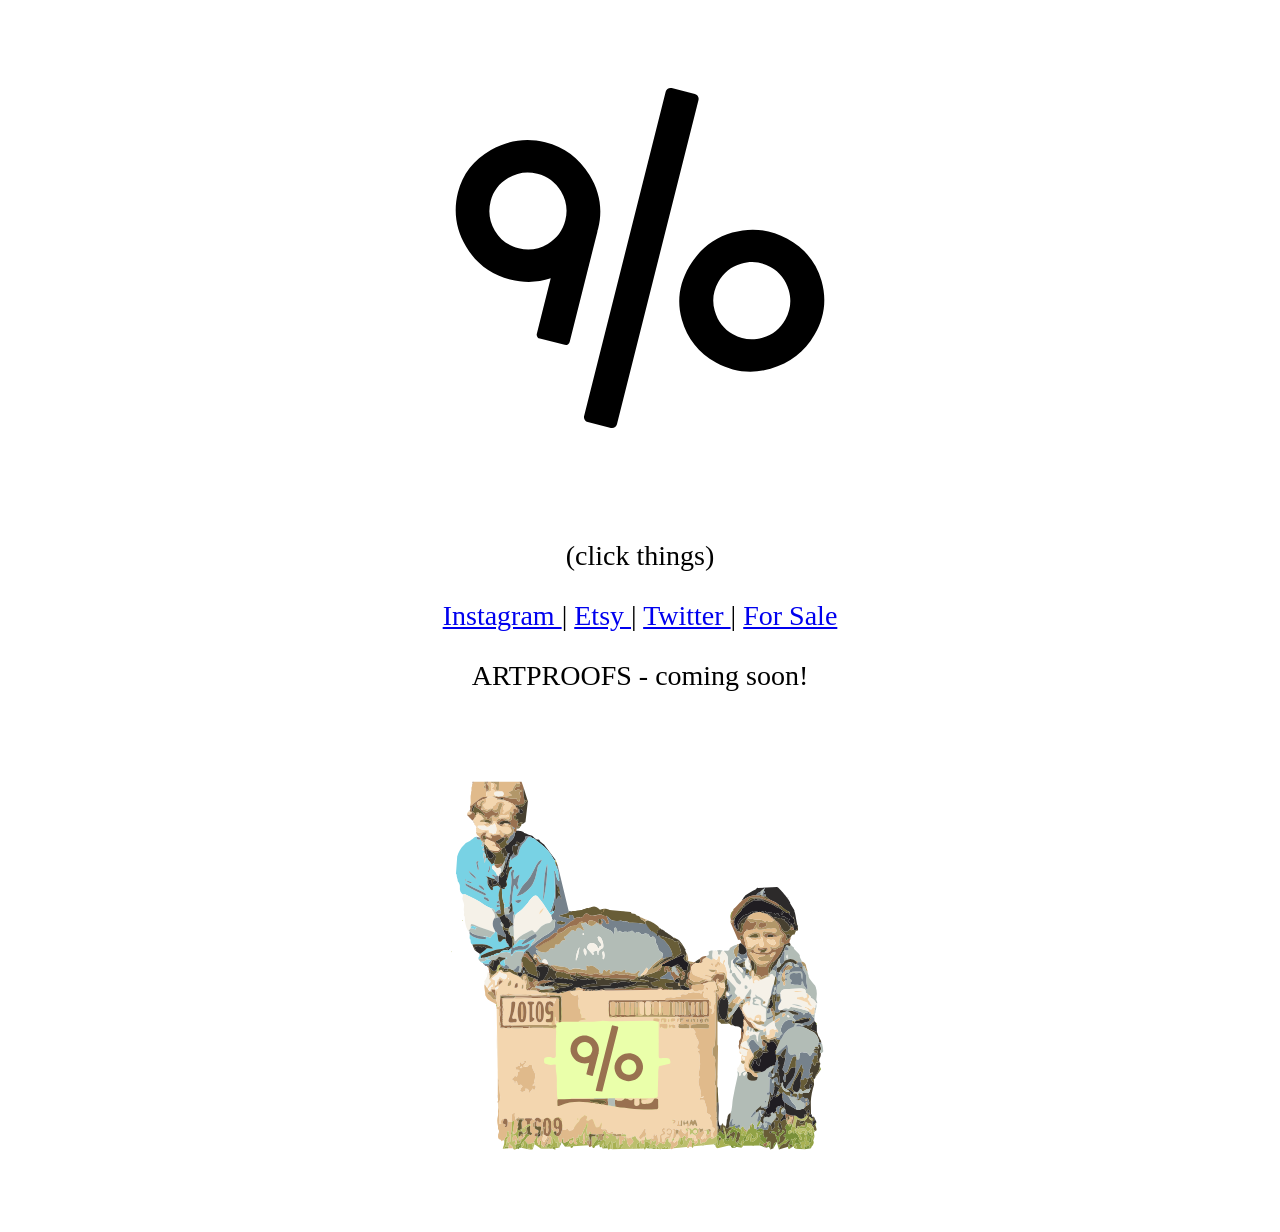
==== index.html @ 6eda5a7d "adding old site to new repo" ====
<!DOCTYPE html>
<meta charset="utf-8">
<script type="text/javascript" src="https://ajax.googleapis.com/ajax/libs/jquery/3.5.1/jquery.min.js"></script>

<body>

    <center>

        <svg version="1.1" id="Layer_1" xmlns="http://www.w3.org/2000/svg" width="500px" height="500px" xmlns:xlink="http://www.w3.org/1999/xlink" x="0px" y="0px" viewBox="0 0 149.09 143.22" style="enable-background:new 0 0 149.09 143.22;" xml:space="preserve">
<g>
	<path d="M97.88,78.74c1.54-2.77,3.82-4.59,6.83-5.44c3.09-0.88,6-0.54,8.73,1.01c2.77,1.54,4.59,3.84,5.46,6.89
		c0.87,3.05,0.53,5.96-1.01,8.73c-1.51,2.76-3.78,4.58-6.83,5.44c-3.09,0.88-6.02,0.55-8.79-1c-2.73-1.55-4.55-3.89-5.44-7.02
		C95.99,84.39,96.34,81.52,97.88,78.74z M97.18,102.77c5.2,2.86,10.62,3.49,16.28,1.88c5.8-1.65,10.17-5.03,13.1-10.12
		c3.01-5.12,3.71-10.49,2.11-16.1c-1.58-5.54-4.98-9.72-10.2-12.54c-5.24-2.85-10.7-3.47-16.39-1.85
		c-5.5,1.57-9.79,4.94-12.86,10.12c-3,5.16-3.73,10.41-2.21,15.77C88.63,95.61,92.02,99.89,97.18,102.77z"/>
	<path d="M59.49,46.87c-3.11-5.09-7.51-8.35-13.21-9.78c-5.55-1.4-10.95-0.62-16.2,2.33c-5.17,2.97-8.44,7.17-9.81,12.61
		c-1.42,5.66-0.63,11.05,2.4,16.16c3.06,5.12,7.44,8.39,13.14,9.83c4.22,1.06,8.25,0.94,12.11-0.34l-4.14,16.48
		c-0.17,0.66,0.23,1.32,0.89,1.49l7.41,1.86c0.66,0.17,1.32-0.23,1.49-0.89l8.27-32.87c0.02-0.06,0-0.12,0.01-0.18
		c0.07-0.24,0.16-0.48,0.22-0.73C63.46,57.24,62.6,51.92,59.49,46.87z M38.38,68.72c-3.11-0.78-5.48-2.54-7.11-5.26
		c-1.63-2.72-2.05-5.66-1.25-8.81c0.74-2.96,2.48-5.26,5.2-6.89c2.72-1.63,5.62-2.06,8.7-1.28c3.07,0.77,5.43,2.52,7.06,5.24
		c1.63,2.72,2.06,5.6,1.3,8.64c-0.77,3.08-2.52,5.43-5.24,7.06C44.3,69.05,41.42,69.48,38.38,68.72z"/>
	<path d="M65.87,122.28l-6.91-1.74c-0.8-0.2-1.28-1.01-1.08-1.8l24.32-96.72c0.2-0.8,1.01-1.28,1.8-1.08l6.91,1.74
		c0.8,0.2,1.28,1.01,1.08,1.8L67.67,121.2C67.47,122,66.67,122.48,65.87,122.28z"/>
</g>

</svg>

        <p style="font-size:28px;"> (click things) </p>
        <p style="font-size:28px;"> <a href="http://www.instagram.com/90percentart"> Instagram </a> | <a href="https://www.etsy.com/shop/90percentart"> Etsy </a> | <a href="https://twitter.com/90percentart"> Twitter </a> | <a href="https://90percentart.com/store"> For Sale </a>            </p>
        <p style="font-size:28px;"> ARTPROOFS - coming soon! </p>

        <?xml version="1.0" encoding="utf-8"?>
        <!-- Generator: Adobe Illustrator 24.3.0, SVG Export Plug-In . SVG Version: 6.00 Build 0)  -->
        <svg version="1.1" xmlns="http://www.w3.org/2000/svg" xmlns:xlink="http://www.w3.org/1999/xlink" x="0px" y="0px" width="500px" height="500px" viewBox="0 0 1020 768" style="enable-background:new 0 0 1020 768;" xml:space="preserve">
<style type="text/css">
	.st0{fill:#EAFFAA;}
	.st1{fill:#201D22;}
	.st2{fill:#BCBF6D;}
	.st3{fill:#91A245;}
	.st4{fill:#E0BA8B;}
	.st5{fill:#A8B153;}
	.st6{fill:#997150;}
	.st7{fill:#788F38;}
	.st8{fill:#B29769;}
	.st9{fill:#2C2A2A;}
	.st10{fill:#F3D6AF;}
	.st11{fill:#F5F1E8;}
	.st12{fill:#685D37;}
	.st13{fill:#474030;}
	.st14{fill:#76828C;}
	.st15{fill:#B2BCB6;}
	.st16{fill:#78D2E4;}
</style>
<g id="Layer_2">
	<rect x="312.89" y="460.29" class="st0" width="265.09" height="245.58"/>
</g>
<g id="Layer_1">
	<g>
		<path class="st1" d="M812.29,236.05c-0.02-0.13-0.03-0.37-0.06-0.37c-0.23-0.01-0.46,0.02-0.69,0.04
			c0.02,0.13,0.03,0.37,0.06,0.37C811.84,236.1,812.07,236.07,812.29,236.05z"/>
		<path class="st2" d="M578.99,747.42c-0.83-2.71,1.84-2.96,3.03-3.43c5.09-2.03,5.89-5.8,5.04-10.51c0.39-0.67,0.78-1.34,1.17-2.02
			c1.64-0.4,1.91-1.59,1.76-3.03c0.09-1.3,0.19-2.61,0.28-3.91c0.98,0.74,1.97,1.48,2.95,2.21c-0.45,2.61-0.79,5.25-1.39,7.83
			c-0.68,2.94-0.95,6.48,2.28,7.06c2.89,0.52,3.76-3.12,4.54-5.67c0.48-1.56,0.3-3.03-1.02-4.09c-1.66-1.33-1.5-3.23-1.76-5.01
			c0.77-0.86,1.54-1.72,2.29-2.59c1.04-1.2,1.81-3.14,3.91-1.65c1.66,1.18,2.37,2.72,1.36,4.74c-0.43,0.87-0.88,1.79-0.98,2.73
			c-0.09,0.91,0.77,1.39,1.57,1.7c0.71,0.28,1.68-0.03,1.44-0.68c-1.34-3.61,3.13-3.3,3.62-5.59c0.98,0.35,1.96,0.69,2.94,1.04
			c0.12,0.26,0.24,0.52,0.36,0.79c0.22-0.29,0.44-0.58,0.66-0.87c1.6-0.67,3.27-1.7,4.24,0.84c0.02,1.33-1.8,2.29-1.01,3.76
			c1.89,0.47,1.98-2.5,3.86-1.6c-0.01,1.01-0.02,2.02-0.04,3.03c-0.56,2.02,1.77,3.2,1.52,5.13c-1.76-0.59-3.21-2.69-5.43-1.15
			c-0.27-2.58-1.74-4.33-3.75-5.98c-2,4.31-3.02,8.66-5.59,12.3c-0.84,1.19-0.95,2.51,0.16,3.59c0.73,0.71,1.5,0.42,2-0.44
			c2.09-3.63,4.59-1.87,7.05-0.54c1.19,0.35,2.98,1.24,2.56-1.11c-0.5-2.78,1.2-3.33,3.05-4.03c3.46-1.02,5.51-3.36,6.4-6.8
			c0.49-1.88-1.15-5.45,1.71-5.29c2.84,0.15,3.08,4.07,4,6.59c0.13,0.36-0.24,0.94-0.46,1.37c-0.4,0.77-0.82,1.61,0.33,1.98
			c0.53,0.17,1.66-0.05,1.77-0.36c1.02-2.79,2.95-2.7,5.43-2.37c1.31,0.17,3.91-0.75,3.99-1.42c0.67-5.25,5.75-6.3,8.4-9.78
			c1.17,1.79,1.24,4.3,3.95,4.16c1.8-0.09,2.64-1.17,2.85-2.86c0,0,0.01-0.02,0.01-0.02c4.64,0.87,4.32-4.46,7.21-5.78
			c0.11,0.54,0.22,1.08,0.34,1.61c-2.12,4.48,0.34,8.83,0.36,13.26c-1.21,1.09-3.24,1.07-3.93,2.87c-0.65,0.03-1.3,0.06-1.95,0.09
			c-1.2,0.23-2.09,0.6-0.88,1.93 M641.94,740.76c-0.88-0.98-1.8-1.37-3.02-1.14c-1.7,0.32-1.13,1.61-1.21,2.72 M612.44,747.71
			c0.03-0.13,0.06-0.27,0.09-0.4c-0.24-0.03-0.47-0.08-0.71-0.09c-0.03,0-0.06,0.25-0.09,0.39
			C611.96,747.64,612.2,747.68,612.44,747.71z M606.24,736.07c-0.13,0.02-0.38,0.04-0.38,0.06c-0.01,0.23,0.02,0.47,0.04,0.7
			c0.13-0.02,0.38-0.04,0.38-0.06C606.29,736.54,606.26,736.3,606.24,736.07z"/>
		<path class="st2" d="M444.2,747.59c0.27,1.4,0.76,2.76,2.5,2.33c1.36-0.33,1.94-1.47,2.22-2.95c0.68-3.5,1.58-6.97,2.49-10.42
			c0.26-0.98,2.03-1.71,0.67-2.92c-1.44-1.28-3.04-0.51-3.96,0.62c-1.84,2.27-3.35,4.8-4.99,7.23c-0.62,0.01-1.25,0.03-1.87,0.04
			c-1.37-1.91-1.03-4.11-0.87-6.2c0.2-2.46-0.85-3.65-3.18-3.93c-0.3-0.29-0.6-0.58-0.9-0.87c-0.62-0.1-1.23-0.2-1.85-0.3
			c0.27-2.48,0.54-4.97,0.81-7.46c3.45-2.43,1.56-3.92-0.94-5.3c-0.01-2.47,0.73-4.9,3.27-5.33c2.24-0.38,2.52,2.06,3.04,3.78
			c0.55,1.81,2.13,2.07,3.68,2.75c3.79,1.65,7.34-1.63,10.99-0.12c0.08,1.58-2.5,1.49-2.14,3.47c3.28-0.77,5.95,1.58,9.07,1.46
			c0.26,2.04-0.66,4.32,1.12,6.5c1.17-2.31,1.64-4.32,1.75-6.42c0.4,0.02,0.8,0.03,1.2,0.05c0.99,5.6,2.07,11.19,1.92,16.92
			l0.01-0.05c-0.08,0.11-0.24,0.23-0.23,0.32c0.03,0.24,0.14,0.48,0.22,0.72c-0.01,0.5,0.04,1-0.04,1.49
			c-0.33,2.19-1.01,4.78-3.44,4.69c-2.28-0.09-2.41-2.69-2.63-4.73c-0.35-3.24-0.9-6.46-1.36-9.65c-2.24-0.03,0.02,3.03-2.39,2.83
			c-4.07-0.34-3.82-0.24-4.25,3.57c-0.38,3.39,1.34,6.69-0.43,10.19 M431.38,745.17c-0.1-3.61,2.53-5.73,4.8-9.7
			c0,2.94,0,4.42,0,5.9c0.08,2.54-0.21,4.73-2.51,6.58 M445.9,725.12c-0.46-1.94-2.07-2.77-3.8-3.19c-1.22-0.3-1.65,0.77-1.69,1.84
			c-0.07,1.84,0.56,3.25,2.59,3.48C444.46,727.4,445.53,726.77,445.9,725.12z"/>
		<path class="st3" d="M661.21,739.43c0.29-0.64,0.59-1.29,0.88-1.93c0.65-0.03,1.3-0.06,1.95-0.09c0.14,0.65,0.52,1.35,0.39,1.94
			c-0.83,3.77,0.22,6.48,3.85,8.25"/>
		<path class="st3" d="M708.06,744.2c0.12-0.88-0.27-2.2-1.53-2.19c-1.29,0.01-1.38,1.23-1.44,2.22c-0.19,3.28-1.59,2.61-3.36,1.1
			c-1.78-1.51-3.11-4.04-6.23-2.98c-0.06,2.31,2.08,3,3.16,4.21"/>
		<path class="st3" d="M691.63,741.98c0.53-2.27,0.11-3.39-2.74-3.03c-6.79,0.84-6.8,0.7-8.01-6.12c-0.2-1.14-0.56-2.26-0.84-3.39
			c1.15-1.06,2.56-1.03,3.98-0.97c0.29,2.87,1.93,4.66,4.76,4.39c4.09-0.39,3.16-3.78,3.25-6.45c2.38-5.28,2.38-5.28,6.18-2.83
			c-3.56,2.36-3.68,2.94-1.05,4.8c0.26,0.03,0.51,0.08,0.76,0.14c0.5,1.4-0.83,4.04,1.45,4.04c2.03,0,1.4-2.55,1.59-4.1
			c0.08-0.65,0.08-1.32,0.12-1.98c0.36-0.63,0.72-1.26,1.07-1.89c1.81,0.13,1.85,2.1,3.02,2.9c0.01,0.26,0.01,0.52-0.01,0.78
			c0.28,0.73,0.55,1.47,0.83,2.2c-0.07,0.61-0.14,1.22-0.21,1.82c-2.16,1.06-2.04,2.17-0.07,3.31c0.83,0.84,1.54,0.51,2.22-0.22
			c1.65,6.77,2.94,7.4,8.59,4.17c0.13-0.08,0.32-0.06,0.48-0.09c1.07,2.33,1.45,4.71,0.16,7.06"/>
		<path class="st4" d="M164.68,43.33c-0.14-5.98-0.5-11.07-0.26-14.04c0.26-3.18,1.09-3.36,0.98-7.07c-0.07-2.19,1.54-4.1,0.77-6.32
			c0.02-1.46,0.04-2.91,0.06-4.37c1.37-1.55,1.31-3.44,1.24-5.32l0.06-0.14c0.7-0.43,0.95-1.07,0.88-1.86l0.08-0.17
			c1.19-1.04,1.7-2.41,1.95-3.92c7.33,0,14.65,0,21.98,0c0.92,1.96-2.19,5.77,2.7,5.9c-0.21,0.75-0.42,1.49-0.63,2.24
			c-1.69,0.19-3.42,0.6-3.76,2.51c-0.37,2.07,1.68,2.04,2.89,2.67c0.85,0.44,1.71,0.84,2.57,1.26c0.55,1.86-0.4,4.06,1.27,5.66
			c-2.6,8.73-1.86,9.73,7.04,9.68c1.31-0.01,2.63,0,3.94,0c1.79-0.35,3.41,0.24,5.03,0.86c0.19,0.33,0.38,0.66,0.56,0.98
			c-0.14,0.31-0.27,0.62-0.4,0.93c-4.85-1.58-9.91-0.25-14.82-1c-5.14-1.09-10.3-1.3-14.61,2.14c-5.62,4.48-11.74,8.36-16.77,13.55
			c-1.12,1.16-2.41,1.65-3.95,1.72"/>
		<path class="st5" d="M358.51,744.48c3.6-2.01,6.62-4.44,6.7-9.06c0.51,0.42,0.95,0.97,1.53,1.25c1.53,0.73,3.14,2.47,4.75,0.27
			c1.16-1.58,1.4-3.81,0.35-5.16c-1.66-2.12-3.07,0.45-4.6,1.01c-0.62,0.23-1.23,0.46-1.85,0.68c-0.39-0.39-0.78-0.77-1.17-1.16
			c0.3-1.16-0.28-3.63,0.82-3.3c3.26,0.97,4.37-1.61,6.33-2.83c1.15-0.72,2.4-1.06,3.67-0.19c-2.07,5.51-1.16,9.12,2.84,12.86
			c1.24,1.16,2.14,1.36,3.36,0.34c1.22-1.03,0.87-2.03-0.25-2.84c-1.76-1.26-1.71-3.05-1.58-4.9c4.05-0.01,4.12-3.21,4.76-5.95
			c0.35-0.38,0.71-0.76,1.06-1.14c1.68,2.43,0.94,4.99,0.42,7.54c-0.41,2.01,0.65,2.99,2.39,3.63c1.6,0.59,2.78,0.63,3.49-1.28
			c0.39-1.04,1.17-1.92,1.77-2.88c0.05,0.35,0.09,0.7,0.14,1.06c0.26,0.34,0.52,0.68,0.77,1.02c0.01,2.19-2.63,5.54,0.9,6.22
			c2.81,0.54,1.9-3.48,2.93-5.32c0.15-0.27,0.15-0.63,0.22-0.95c1.34,0.15,2.01,1.27,2.92,2.03c1.42,1.97,1.8,4.67,4.2,5.94
			c0.69,3.58,2.36,4.46,5.27,1.9c0.92,0.46,1.83,0.92,2.75,1.38c0.32,4.2,2.78,2.21,3.79,0.9c1.45-1.89,1.83-4.68,5.28-3.75
			c0.31,0.08,1.45-1.2,1.41-1.8c-0.4-6.03,2.33-5.71,6.33-2.56c0-2.13,0-3.61,0-5.09c1.41-0.71,2.83-1.42,4.24-2.13
			c0.62,0.1,1.23,0.2,1.85,0.3c0.3,0.29,0.6,0.58,0.9,0.87c2.33,0.28,3.37,1.47,3.18,3.93c-0.17,2.09-0.5,4.29,0.87,6.2
			c-0.75,0.51,0.14,5.56-2.49,0.89c-0.54-0.96-1.62-0.91-2.57-1.03c0-1.48,0-2.96,0-5.9c-2.27,3.96-4.9,6.08-4.8,9.7
			c-4.99,1.38-3.12-2.93-3.72-4.95 M371.24,741.62c-1.94,0.34-2.59,1.78-2.72,3.54c-0.09,1.24,0.6,1.95,1.81,1.57
			c1.6-0.5,3.21-1.28,3.35-3.2C373.79,742.06,372.55,741.7,371.24,741.62z"/>
		<path class="st2" d="M498.48,747.96c-3.68,1.89-2.24-2.22-3.51-2.98c-0.85,1.3-1.29,2.48-2.14,3.18 M470.88,749.14
			c0.53-2.1,1.23-4.11,3.02-5.55c2.47-1.99,2.43-4.12,0.23-6.3c-0.39-1.91-1.49-3.86,0.2-5.67c1.82-1.94,2.6,1.58,4.41,0.78
			c0.52-1.72-0.96-3.02-1.21-4.58c-0.26-1.6,0.57-2.38,1.99-1.56c2.06,1.18,3.98,2.71,3.74,5.48c-0.45,5.36,3.19,9.08,5.17,13.76
			c0.51-3.74,2.85-5.64,5.44-7.57c3.33-2.48,3.33-6.04,0.05-8.52c-1.48-1.12-1.6-2.36-1.7-3.84l0.06-0.07c1.61,0,3.3,0.2,4.01-1.79
			c1.94-0.41,4.55-2.52,5.49,0.62c1.27,4.22,4.45,6.48,7.41,9.11c-0.46,0.77-0.67,1.53,0.05,2.28c-2.58,1.03-5.37,1.65-6.09,5.1
			c-0.64,3.07-1.04,5.58,2.3,7.65 M480.59,747.75c-1.24-0.68-2.63-0.17-3.74,0.64 M460.64,749.29"/>
		<path class="st4" d="M222.4,0.13c13.99,0,27.98,0,41.97,0c0.35,1.33,0.71,2.66,1.06,4c-2.29-0.12-4.67,0.52-6.84-0.76
			c-0.8-0.47-1.83-0.61-1.95,0.49c-0.47,4.2-5.33,5.99-5.46,10.47c-0.07,2.23-1.88,3.73-4.04,4.63c-2.06,0.86-4.05,1.9-6.06,2.86
			c3.19,1.27,5.53,3.08,7.92,5.69c-5.2,2.34-10.69,1.28-15.33,3.62c-0.77-0.09-1.54-0.19-2.31-0.28c-0.67-0.44-1.33-0.88-2-1.33
			c2.2-1.93,3.13-4.13,1.97-7.09c-1.18-3.04-3.77-2.3-5.94-2.37c-3.65-0.13-7.32,0.04-10.98,0.09c-1.13-2.03-2.48-3.76-4.76-4.73
			c-1.21-0.52-2.4-1.89-0.6-2.97c5.56-3.33,2.8-6.65,0.22-10.05c1.88-0.65,3.1,0.77,4.56,1.44c3.01,1.39,6.01,2.55,2.61,6.75
			c-1.31,1.61-0.21,4.2,0.47,6.2c0.52,1.55,2.09,1.41,3.42,1.17c1.36-0.24,1.82-1.15,1.83-2.51C222.21,10.34,222.32,5.23,222.4,0.13
			z"/>
		<path class="st6" d="M272.66,12c-0.83,1.72-0.4,3.54-0.5,5.33c-0.37,7.09,0.61,14.01,2.44,20.83c0.1,5.09-1.66,8.38-7.49,7.91
			c-1.79-0.14-3,1.26-4.43,2.04c-0.93-0.15-1.85-0.29-2.78-0.44c-1.92-1.39-3.81-2.55-5.07,0.72c-3.1-1.25-4.38-5.48-8.44-5.17
			c-0.4-0.34-0.81-0.68-1.21-1.02c-1.29-0.67-2.58-1.34-3.87-2.01c-0.45-0.21-0.91-0.42-1.36-0.62c-0.86-0.19-1.73-0.38-2.59-0.57
			c-1.1-1.14-2.5-0.97-3.89-0.87c0,0-0.13-0.07-0.13-0.07c-0.31-0.6-0.62-1.19-0.94-1.79c-2.75-5.65-6.55-1.88-10.02-1.12
			c-1.52-0.41-3.03-0.83-4.55-1.24c-0.47-0.34-0.93-0.68-1.4-1.03c-0.8-0.33-1.59-0.65-2.39-0.98c-0.19-0.33-0.38-0.66-0.57-0.98
			c5.96-0.52,11.93,0.83,17.88-0.07c0.77,0.09,1.54,0.19,2.31,0.28c7.89,2.12,15.68,5.43,24.35,2.57c0.5,1.59,0.76,4.04,2.71,5.53
			c1.09,0.83,3.03,2.17,3.45-0.2c0.75-4.22,3.17-8.36,0.8-12.89c-1.55-2.96-1.89-5.78,2.7-6.44c0.96-0.14,1.78-0.97,1.98-2.03
			c0.07-0.35-0.37-0.8-0.58-1.2c-3.44,2.55-7.28-2.88-10.69,0.53c-0.76,0.76-1.69,1.07-2.69,0.41c-1.12-0.74-1.48-1.92-1.04-3.06
			c0.92-2.38,2.01-4.31,5.37-3.96c3.91,0.41,6.01-2.36,5.4-6.28c-0.35-1.33-0.71-2.66-1.06-4c1.33,0,2.66,0,4,0"/>
		<path class="st5" d="M572.08,748.44c0.65,0.38,1.31,0.76,1.96,1.14 M541.43,749.29c4.75-0.7,1.82-4.54,2.77-6.79
			c1.19,1.59,3.33,2.08,3.68,4.82c0.31,2.39,3.99,3.03,5.15,1.47c1.69-2.28,6.62,0.26,6.13-4.48c-0.01-0.1,1.16-0.54,1.72-0.44
			c0.74,0.13,0.8,0.88,0.73,1.59c-0.1,0.92-0.6,2.04,0.91,2.34c0.31-0.16,0.63-0.26,0.87-0.46c1.16-0.97,1.79-3.47,3.79-2.18
			c1.68,1.08,0.26,2.61-0.46,3.88 M578.99,747.42"/>
		<path class="st3" d="M253.36,750.42c3.54-0.21,4.91-1.73,2.84-5.02c-0.77-1.22-0.83-2.42-0.74-3.73c0,0,0.05-0.14,0.05-0.14
			c1.68-0.33,2.63-1.3,2.7-3.06c0.17-0.32,0.34-0.64,0.51-0.96c2.71-0.1,6.45,3.56,7.66-2.08c0.05-0.6,0.1-1.21,0.15-1.81
			c2.14-0.53,2.86-2.05,2.88-4.08c0.34-0.4,0.69-0.8,1.03-1.2c1.02,0.03,1.67-0.44,1.95-1.43c0.11-0.17,0.22-0.33,0.32-0.5
			c0.25-0.18,0.44-0.42,0.57-0.7c1.37-1.48,2.14-3.25,2.56-5.19c1.52,0.03,0.57-4.7,3.56-1.86c1.01,2.3,3.16,0.18,4.52,1.16
			c0.23,1.23,0.15,2.56-1.1,3.03c-4.55,1.73-4.65,7.33-8.53,9.59c-0.94,0.74-1.87,1.48-2.81,2.22c-2.17,1.8-2.55,4.74-4.32,6.79
			c-3.42-1.52-4.17,1.86-6.09,3.19c-0.49,0.34-2.2-1-2.13,0.66c0.05,1.13,1.05,2.39,1.95,3.26c1.01,0.97,1.83-0.08,2.34-0.89
			c0.85-1.37,2.03-2.12,3.59-2.35c0.18,0.4,0.35,0.81,0.53,1.21"/>
		<path class="st3" d="M250.44,747.47"/>
		<path class="st3" d="M826.89,748.51c3.36-0.97,3.72-3.03,1.84-5.62c-1.01-1.39-1.9-2.72-1.66-4.52c5.4-0.78,9.69,0.1,10.51,6.67
			c0.12,0.95,1.42,1.24,2.41,1.41c1.62,1.85,5.32-0.26,6.08,3.21"/>
		<path class="st3" d="M788.97,735.47c0.62-0.05,1.23-0.09,1.85-0.14c0,0,0.26,0.27,0.26,0.27c-0.14,2.66,0.82,6.44,3.53,3.89
			c4.1-3.85,10.28-6.36,11.29-13.01c1.1,0.77,3.16,0.97,1.82,3.15c-0.58,0.93-0.83,1.9,0.43,2.42c0.93,0.39,1.44-0.41,2-1.03
			c0.56-0.62,0.58-2.03,2.15-1.49c-0.16,1.28-0.32,2.55-0.48,3.83c-2.85,0.47-1.97,4.91-5.56,4.9c-7.66-0.01-10.68,5.45-12.82,11.67
			"/>
		<path class="st5" d="M868.9,739.45c0.02,0.65,0.03,1.3,0.05,1.95 M858.77,747.5c0.69-4.27,5.27-6.54,5.21-11.66
			c-0.04-3.02-1.62-5.19-1.8-7.89c-0.09-1.39-0.24-2.66,1.07-3.53c0.84-0.56,2.4-1.14,2.67-0.35"/>
		<path class="st5" d="M326.38,748.48c-0.83-0.89-1.92-1.01-3.05-1.02c0.63-0.92-1.25-3.58,1.92-2.74c2.9,0.77,2.89-1.26,2.99-3.17
			c4.28-2.36,3.45-6.72,4.09-10.5c0.21-1.22-0.32-3.05,1.64-3.04c1.64,0.01,1.94,1.65,2.12,2.95c0.35,2.62-0.04,5.5,4.27,5.06
			c1.76-0.18,1.39,1.7,1.29,3.08c-0.22,3.05-0.14,6.08,3.55,7.28 M337.39,750.38c-0.58-2.39-1.31-4.76-0.3-7.63
			c-5.48,3.19-5.67,3.49-4.84,6.02"/>
		<path class="st5" d="M505.46,748.45c-3.34-2.07-2.94-4.58-2.3-7.65c0.72-3.45,3.51-4.07,6.09-5.1c0.28-0.07,0.56-0.11,0.85-0.13
			c-0.79,4.32-2.19,7.84,0.99,12.82"/>
		<path class="st5" d="M492.83,748.16c0.84-0.71,1.29-1.89,2.14-3.18c1.27,0.75-0.17,4.86,3.51,2.98"/>
		<path class="st7" d="M824.18,743.42c0.04,0.29,0.04,0.58,0,0.88c-0.42,2.09,0.58,3.06,2.56,3.26c0.03,0.32,0.08,0.64,0.15,0.96"/>
		<path class="st7" d="M811.98,744.48c0.39,4.42,1.32,4.71,6.11,1.9c0.27-0.03,0.54-0.04,0.81-0.04"/>
		<path class="st5" d="M229.03,748.59c1.9,0.39,1.51-2.17,1.98-3.4c1.72-4.48,2.72-9.12,2.04-13.98c1.38-2.91,1.78-6.45,5.2-8.04
			c0.82,0.8,1.64,1.6,2.46,2.4c-0.37,0.95-0.73,1.89-1.1,2.84c-0.89,1.54-3.87,2.61-2.92,4.25c2.52,4.37-0.51,7.77-1.17,11.57
			c-1.1,0.43-2.17,0.97-1.72,2.4c0.4,1.3,1.46,1.48,2.71,1.28c1.57-0.25,3.17-0.36,4.75-0.53"/>
		<path class="st7" d="M740.29,745.42"/>
		<path class="st7" d="M749.6,748.54"/>
		<path class="st7" d="M738.13,740.92c1.64-1.52,3.61-3.19,4.1,1.18"/>
		<path class="st3" d="M350.21,735.28c0.47-3.08,0.55-6.31,2.83-8.99c1.67,1.74,1,3.38,0.73,4.94c-0.33,1.87-0.19,3.96,1.02,5.13
			c1.63,1.58,2.76-0.9,4.16-1.44c1.82-0.71,3.52-1.73,5.28-2.61c0.39,0.39,0.78,0.77,1.17,1.16c-0.06,0.65-0.12,1.29-0.19,1.94
			c-0.07,4.62-3.09,7.05-6.7,9.06c-0.51-0.81-1.25-2.21-2.11-1.17"/>
		<path class="st7" d="M540.5,749.1c0.31,0.05,0.62,0.11,0.93,0.19"/>
		<path class="st3" d="M326.38,748.48"/>
		<path class="st2" d="M291.23,749.48c1.49-1.69-0.89-3.09-0.24-4.98c1.06-3.06,0.74-5.97-3.64-6.09c0.65-1.34,1.15-2.61,3.19-1.62
			c2.32,1.13,2.67-0.71,2.92-2.4c2.54,1.17,1.48,3.17,1.4,5.14"/>
		<path class="st3" d="M740.29,745.42"/>
		<path class="st3" d="M284.22,750.21c2.42,0.53,4.71-0.15,7.02-0.73"/>
		<path class="st7" d="M277.35,748.53"/>
		<path class="st8" d="M222.4,0.13c-0.08,5.11-0.19,10.22-0.23,15.32c-0.01,1.36-0.47,2.27-1.83,2.51c-1.33,0.23-2.9,0.37-3.42-1.17
			c-0.68-2-1.77-4.59-0.47-6.2c3.4-4.2,0.4-5.36-2.61-6.75c-1.45-0.67-2.68-2.09-4.56-1.44c-0.95-0.18-1.9-0.35-2.84-0.53
			c-0.34-0.58-0.69-1.16-1.03-1.74C211.08,0.13,216.74,0.13,222.4,0.13z"/>
		<path class="st6" d="M763.75,745.43"/>
		<path class="st4" d="M205.42,0.13c0.34,0.58,0.69,1.16,1.03,1.74c-0.1,3.96-0.99,7.81-0.24,11.9c0.68,3.71-0.36,7.38-5.74,6.36
			c-0.09-1.74,0.8-3.03,1.72-4.44c2.12-3.24,0.6-8.08-2.71-9.31c0,0-0.33-0.23-0.33-0.23c-0.37-0.9-0.74-1.8-1.12-2.7
			c0.8-1.1,1.59-2.21,2.39-3.31C202.08,0.13,203.75,0.13,205.42,0.13z"/>
		<path class="st9" d="M0.58,0.13c3,0,6,0,8.99,0"/>
		<path class="st6" d="M200.42,0.13c-0.8,1.1-1.59,2.21-2.38,3.31c-1.07,1.49-0.32,2.24,1.11,2.71c0,0,0.33,0.23,0.33,0.23
			c1.66,4.16-0.06,8.29-0.15,12.44c-0.7,0.24-1.44,0.43-1.66,1.29l-0.2,0.27c-1.67-1.61-0.72-3.8-1.27-5.66
			c0.26-2.36-2.12-4.04-1.7-6.45c0.21-0.75,0.42-1.49,0.62-2.24c2.25-1.57,0.98-3.91,1.3-5.91C197.76,0.13,199.09,0.13,200.42,0.13z
			"/>
		<path class="st8" d="M196.42,0.13c-0.31,2,0.96,4.34-1.3,5.91c-4.9-0.14-1.78-3.95-2.7-5.91C193.76,0.13,195.09,0.13,196.42,0.13z
			"/>
		<path class="st6" d="M168.49,4.04c-0.02-1.31-0.03-2.61-0.05-3.92c0.67,0,1.33,0,2,0C170.19,1.63,169.68,3,168.49,4.04z"/>
		<path class="st9" d="M789.53,214.79c3.18-0.5,31.44,33.07,26.5,33.23c-5.13-2.29-29.57-31.93-30.37-26.39
			c-1.76,0.24-14.52-1.72-15.31,2.01c-0.56,2.64,0.1-0.56,0.49-2.94c0.28-1.72,0.55-2.3,4.11-1.89c1.94,0.23,11.43-1.15,13.89,1.17
			c10,9.44,8,31.97-10.75,14.91c1.78,1.07,2.87,1.79,4.02,2.4c1.85,0.98,3.2-0.15,4.44-1.26c1.78-1.59,6.62-0.3,5.51-1.26
			c-0.98-0.84-7.81-4.07-7.41-5.37c0.96-3.15-0.63-4.59-4.56-4.94c4.43-2.58,7.41-5.07,11.88-1.47c2.33,1.87,4.47,1.6,10.19,4.25
			c2.12,0.98,2.25,4.83,6.29,8.2c-0.21,1.59,7.95,11.54,7.97,13.19c0.08,6.83-7.48-1.43-0.4-0.6c11.72,18.02,9.03,15.48,3.82,6.81
			c2.52,3.28,7.76,8.43,4.06,11.38c-1.41,1.13-0.68-2.21,0.52-2.2c2.48,0.02,5.14,27.29,7.55,30.89
			c-6.09,3.08-8.71-24.26-7.96-19.93c-1.08,1.1-0.97,2.5-1,3.87c-4.18-1.3-4.2-6.81-8.3-8.19c0.33-0.74,0.67-1.49,1-2.23
			c0-2.33-1.51-3.62-3.37-4.41c-4.78-2.03-8.63-5.26-12.36-8.79c-2.21-2.09-4.73-4-7.77-4.94c-5.46-4.91-12.41-7.13-18.75-10.46
			c-2.44-2.03-4.88-4.06-7.32-6.09c0.64-1.73,1.51-3.72-1.45-3.89c-1.23-0.07-2.82,1.95-3.55-0.44c-0.56-1.84,1.5-2.29,2.52-3.23
			c1.75-1.6,2.65-2.92-0.78-3.24c-1.32-1.04-0.12-1.97,0.12-2.95c0.97-0.55,2.19-1.21,1.51-2.45c-0.44-0.81-1.33-0.35-1.63,0.59
			c-0.32,0.23-0.63,0.46-0.95,0.69c-0.38,0.34-0.77,0.67-1.15,1.01c-1.03,0.92-2.06,1.83-3.08,2.75c-0.36,0.36-0.73,0.72-1.09,1.07
			c-0.57,0.4-1.15,0.8-1.72,1.2c-3.52,1.15-5.77,3.86-8.04,6.55c-7.62-0.1-14.59,1.77-20.84,6.34c-2.49,1.83-5.36,3.14-8.06,4.69
			c-0.03-2.48,2.85-3.47,3.11-5.89c0.47-0.6,2.85-3.32,3.49-4.23c1.89,0.06-1.71,1.16,0.81-0.86c6.17-4.97,13.29-8.45,20.34-11.92
			c0.69-0.34,1.93-0.9,2.1-1.79c0.34-1.74,3.81-1.49,2.8-1.24"/>
		<path class="st9" d="M812.29,236.05c-0.23,0.02-0.46,0.05-0.68,0.04c-0.03,0-0.04-0.24-0.06-0.37c0.23-0.02,0.46-0.05,0.69-0.04
			C812.26,235.67,812.27,235.92,812.29,236.05z"/>
		<path class="st9" d="M720.51,234.04"/>
		<path class="st10" d="M220.4,595.57c-0.01-0.8-0.02-1.6-0.04-2.4c0.21-12.95-1.05-25.82-1.77-38.73
			c-1.03-18.42-0.31-36.95-0.31-55.43 M217.6,463.82c3.89-0.69,4.64,1.28,4.93,4.79c0.3,3.71-2.15,8.02,1.84,11.13
			c0.01,2.64,0.02,5.27,0.04,7.91c-3.03,3.45-2.83,9.17,0.46,13.14c0.18,0.29,0.36,0.59,0.54,0.88c2.91,1.76,6.02,0.87,9.07,0.67
			c1.27-0.02,2.53-0.04,3.8-0.07c2.39,0.64,4.79,0.63,7.19,0.04c0.61,0.01,1.21,0.02,1.82,0.03c8.07,0.8,16.13,0.7,24.19-0.23
			c3.29,0.04,6.57,0.08,9.85,0.13c1.32,1.81,2.77,0.35,4.18,0.16c8.23-0.93,16.49-0.49,24.74-0.45c0.75,1.69,1.47,1.6,2.15-0.04
			c6.25,0.06,12.51,0.12,18.76,0.18c2.17,2.72,4.78,1.25,7.28,0.74c0.23,2.48,0.79,4.98,0.63,7.43c-1.02,15.9-0.94,31.81-0.71,47.72
			c0.07,5.03-2.77,7.05-7.55,4.86c-3.77-1.73-7.51-1.14-11.25-1.03c-2.59,0.08-5.02,1.47-5.09,4.49c-0.07,3.31-1.23,6.99,3.08,9.13
			c5.86,2.92,11.92,2.63,17.95,1.48c2.1-0.4,3.01-0.24,2.78,1.74c-1,8.68,1.86,17.04,2.01,25.61c0.14,7.66-0.23,15.33,0.17,22.97
			c0.36,6.88-0.38,13.91,1.99,20.61c-1.63,2.61-0.88,5.51-0.92,8.29c-0.08,6.3,0.06,6.47,5.81,4.13
			c17.69-7.19,35.94-8.75,54.76-6.26c4.02,0.53,8.12,1.79,12.28,0.74c0.46,0.02,0.91,0.04,1.37,0.06c3.3,2.05,6.89,2.47,10.66,1.91
			c1.28,0.19,2.56,0.38,3.83,0.57c1.19,1.25,2.62,1.2,4.13,0.74c0.61,0.1,1.23,0.19,1.84,0.29c2.82,1.68,5.95,1.38,9.03,1.39
			c4.67,1.3,9.42,2.21,14.26,2.6c3.23,0.69,6.44,1.87,9.69,1.98c13.13,0.47,26.04,3.05,39.13,3.86c11.28,0.7,22.57,0.88,33.87,0.18
			c3.79-0.23,5.31-1.73,5.05-5.59c-0.29-4.13-0.09-8.3-0.15-12.45c-0.02-1.68,0.01-3.66-2.34-3.63c-2.32,0.02-5.4-1.37-6.67,1.65
			c-3.88,9.25-12.16,8.81-19.81,8.81c-5.33,0-6.82-3.27-5.04-8.56c4.54-0.46,9.3,1.02,13.61-2.03c-4.88,0-9.75,0-14.63,0
			c-2.36,0-4.42,0.1-3.36,3.56c0.47,1.53,0.05,3.3,0.22,4.94c0.44,4.18-1.31,6.21-5.56,6.19c-4.12-0.02-5.57-2.17-5.25-6.02
			c0.14-1.65,0.09-3.31,0.09-4.96c0-1.09,1.04-2.41-0.2-3.21c-1.18-0.75-2.11,0.31-3.02,1.05c-2.28,1.85-5.3,2.54-7.3,0.67
			c-2.39-2.23-5.08-2.07-7.74-2.65c1.52-0.94,3.22-0.67,4.87-0.67c14.32-0.01,28.63,0.01,42.95-0.01c4.64-0.01,9.25,0.11,13.92-0.62
			c3.45-0.54,4.51-1.82,4.4-5.08c-0.51-15.13,1.42-30.22,0.93-45.36c-0.13-3.95,0.65-7.92,0.99-11.88c0.13-1.47,0.68-2.52,2.29-2.79
			c6.02-1.02,11.97-2.24,17.89-3.87c3.37-0.92,4.01-2.34,3.63-5.12c-0.73-5.35-2.69-7.05-8.06-7.05c-3.33,0-6.75-0.38-9.96,0.24
			c-4.73,0.92-5.86-0.99-5.85-5.26c0.1-22.97,0.05-45.94,0.04-68.9c0.91-1.81,3.19-3.74,1.19-5.67c-2.83-2.72-6.89-1.51-10.29-1.61
			c-2.67-0.07-1.57,3.36-1.96,5.29c-34.37-1.16-68.75,2.78-103.12,0c-0.99-0.08-2,0-2.99,0.13c-15.53,2.06-31.13,2.06-46.74,1.75
			c3.32-2.99,7.64-3.05,11.67-3.95c1.19-0.27,3.18,0.62,3.31-1.17c0.11-1.55-1.57-2.43-3.15-2.63c-1.31-0.17-2.66-0.09-3.99-0.18
			c-1-0.07-2.59-0.47-2.08-1.47c1.84-3.66-0.89-5.48-2.05-8.29c-1.24-3,2.53-7.82-3.1-9.94c0.91-5.86-3.06-11.63-0.09-17.61
			c1.24-2.5-0.56-5.18-0.75-7.81c-0.1-1.4-1.42-2.06-2.6-1.32c-3.99,2.51-7.03,0.01-9.94-1.97c-2.38-1.62-4.33-3.91-2.13-7.15
			c0.67,0.03,1.34,0.07,2.01,0.1c0.29,0.04,0.57,0.08,0.86,0.11c1.38-0.11,2.76-0.22,4.14-0.33c1.05,0.82,2.14,0.36,3.28,0.24
			c4.36-0.43,8.71-1.48,13.12-0.48c1.42,1.29,2.98,1.56,4.69,0.63c1.89,0.02,3.77,0.03,5.66,0.05c0.78,0.01,1.55,0.01,2.33,0.02
			c1.54-0.06,3.08-0.12,4.62-0.18c0.81,0.4,1.62,0.4,2.41-0.04c0.86-0.02,1.72-0.04,2.59-0.06c1.11,0.66,2.18,0.7,3.17-0.24
			c2.03-0.16,4.13,0.22,6.07-0.69c1.27,0.01,2.54,0.01,3.81,0.02c2.07,0.67,4.11,0.45,6.12-0.29c0.65,0,1.3-0.01,1.96-0.01
			c1.7,0.99,3.57,0.59,5.37,0.65c24.95,0.73,49.88-0.92,74.83-0.79c8.48,0.04,16.96-0.28,25.44-0.33c3.24-0.02,6.01-0.73,8.86-2.58
			c2.94-1.91,3.79,3.9,7.66,2.82c3.71-1.03,7.91,0.37,11.87-0.39c0.95,0,1.9,0,2.85,0c1.37,0.47,2.72,0.64,4.02-0.21
			c3.67,0.2,7.33,0.33,10.97-0.37c0.7,0.48,1.42,0.49,2.16,0.1c1.98,0.38,3.97,0.77,5.88-0.3c5.16,0.69,10.3,2.26,15.53,0.42
			c1.79,0.11,2.89-1.19,4.2-2.07c2.67,5.36,7.71,7.3,12.83,4.74c1.64-0.82,3.09-0.63,4.76-0.42c3.95,0.51,7.7-2.13,7.06-5.56
			c-0.57-3.06,0.82-4.6,2.88-6.25c-2.05-1.05-4.16-0.41-5.5-1.95c0,0,0.16,0.05,0.16,0.05c1.18,0.27,2.25,0.17,3-0.94l-0.01,0.01
			c1.19,0.19,2.29,0.05,3.09-0.98c0.72-0.36,1.43-0.71,2.15-1.07c1.24,0.23,2.39,0.16,3.3-0.86c0.16-0.05,0.3-0.14,0.42-0.27
			c3.9-1.29,8.37,0.74,12.03-2.01c0.64,0.87,1.28,1.74,1.92,2.61c0.27,4.73,4.11,8.63,3.18,13.64c0.02,0.42,0.05,0.85,0.07,1.27
			c-0.64,0.34-1.28,0.68-1.92,1.02c-2.59-0.55-5.2,0.72-5.64,2.65c-0.37,1.59,2.33,2.87,4.46,3.14c0.06,2.32,0.12,4.64,0.18,6.96
			c-1.41,1.36-1.4,2.7,0.04,4.03c-0.06,2.65-0.11,5.29-0.17,7.94c-2.59,3.97-4.46,9.15-3.18,12.92c1.51,4.46-0.1,6.72-2.06,9.67
			c-0.68,1.03-1.49,1.4-2.46,0.73c-1.07-0.74-0.52-1.53,0-2.52c3.03-5.67,1.42-8.29-5.26-8.81c-0.04-1.33-0.07-2.66-0.11-3.99
			c1.56-0.38,3.94,1.04,4.4-1.8c0.66-4.07,0.88-8.02-4.5-9.17c-0.31-0.62-0.62-1.25-0.93-1.87c0.18-2.48-0.2-3.7-3.46-3.85
			c-2.29-0.11-6.12,0.36-7.15-2.46c-0.88-2.43-1.11-5.62,0.8-8.11c0.87-1.14,2.04-2.34-0.17-2.84c-1.27-0.29-3.78-0.88-3.78,1.58
			c0,4.13-3.05,2.92-4.09,1.91c-1.85-1.8-3.11-1.5-5.15-0.7c-1.43,0.55-3.7,0.75-4.81-0.03c-4.24-2.96-8.52,2.11-12.61-0.39
			c-0.18-0.11-0.76,0.1-0.89,0.32c-2.92,5-7.79,3.32-12.01,3.36c-4.12,0.03-5.64,1.35-3.12,5.53c-4.91-0.51-9.24-1.1-12.99,1.8
			c-0.65,0.5-1.01,0.33-1.67-0.04c-4.36-2.38-8.98-1.17-13.49-0.67c-2.8,0.31-4.47,2.01-4.45,5.02c-9.81,0.1-19.61,0.27-29.42,0.29
			c-26.76,0.07-53.52,0.1-80.28,0.1c-2.89,0-5.57-0.03-4.97,4.08c-1.16,1.29-1.1,2.61-0.07,3.94c-0.02,8.44-0.27,16.89,0.75,25.31
			c2.14,2.71,4.73,1.66,7.28,0.86c0.99,0,1.97-0.01,2.96-0.01c2.34,1.06,4.69,1.2,7.05,0.04c1.31-0.03,2.63-0.05,3.94-0.08
			c1.36,0.93,2.7,1.07,4-0.12c2-0.04,4-0.08,6.01-0.12c0.66,0.01,1.33,0.03,1.99,0.04c5-0.11,10-0.22,15-0.33
			c0.33-0.02,0.66-0.04,0.98-0.06c1.3,0.02,2.61,0.05,3.91,0.07c1.81,0.12,3.62,0.35,5.43,0.35c24.86,0.1,49.71,0.17,74.57,0.25
			c0.36,0.02,0.72,0.04,1.08,0.05c2.31-0.13,4.63-0.25,6.94-0.38c1,0.02,2.01,0.04,3.01,0.06c0.33,0.02,0.67,0.04,1,0.06
			c0,0-0.09,0.32-0.09,0.32c-0.62,0.9-1.25,1.79-1.87,2.69l-0.03,0.02c-2.57-0.07-5.31-0.35-5.08,3.53
			c0.09,1.42-0.41,3.81,1.25,3.89c3.04,0.15,2.83-3.06,3.76-5.02c0.07-0.14,0.06-0.33,0.09-0.49c1.1,0.23,1.72,0.91,1.89,2.02
			c-0.21,0.41-0.42,0.82-0.64,1.24c0.26,0.9,0.52,1.81,0.78,2.71c-0.1,1.22-0.29,2.41-1.22,3.34c-0.51,0-1.03,0.01-1.54,0.01
			c-1.2-0.06-2.99-0.56-2.85,1.29c0.14,1.8,1.63,0.62,2.58,0.44c-0.92,2.8-2.15,6.27,2.21,6.66c6.51,0.58,13.11,0.23,19.66,0.28
			c1.03,0.01,2.07,0.02,3.1,0.03c1.29,0.07,2.59,0.14,3.88,0.2c0.8,3.99,8.42,5.8,3.68,11.55c3.09,2.83,2.75,7.27,5.18,10.61
			c2.52,3.48,4.1,7.88,1.34,12.49c-1.67,2.79-2.89,5.8,1.63,7.61c0.99,0.4,3.1,2.45,0.54,3.2c-5.05,1.46-2.62,2.83-0.38,4.56
			c1.03,0.79,0.88,2.08,1.21,3.17c1.47,4.92,0.13,9.97,1.09,15.05c1.62,8.6-2.24,17.05-2.44,25.77c-0.06,2.68,2.64,4.18,1.57,6.23
			c-4.07,7.8-0.81,15.65,1.15,22.68c1.39,4.97,2.19,9.57,2.12,14.56c-0.01,0.87-0.73,2.01,0.57,2.62c1.92,0.13,3.09-2.82,5.67-1.12
			c-1.69,2.42-3.95,3.21-6.67,3.45c-1.54,0.14-3.16,1.05-2.72,2.87c0.46,1.89,2.12,0.82,3.37,0.73c2.54-0.17,6.04-1.5,6.78,2.07
			c1.43,6.92,5.55,13.26,4.43,20.76c-0.44,2.96,1.17,4.6,3.94,6.1c2.01,1.09,6.6,2.69,2.73,6.88c-0.96,1.04-0.18,2.03,0.64,3.03
			c4.1,5.05,4.34,10.97,3.86,17.08c4.5,0.22,6.98,4.04,4.03,7.57c-3.68,4.41-2.19,8.62-1.24,13.09c0,0-0.01,0.02-0.01,0.02
			c-5-0.89-5.68-2.06-4.28-7.14c0.53-1.92,0.95-3.88-2.01-4.12c2.51-5.22-1.05-5.47-4.65-5.68c-1.56-1.43-2.51-0.92-3.03,0.95
			c-0.34,0.32-0.69,0.65-1.03,0.97c-2.21,0.33-4.42,0.65-6.62,0.98c0.5-2.8,1.25-5.81-3.33-2.95c-1.1,0.68-1.67-0.71-2.5-1.11
			c-1.4-0.67-2.2-0.53-2.27,1.19c-0.81,0.04-1.63,0.08-2.44,0.12c-4.85-3.31-6.86-3.02-12.3,1.98c-0.66-2.89-2.4-4.31-5.31-3.96
			c-3.42-1.45-1.05-2.91-0.01-4.37c3.4,0.16,2.55-3.87,4.74-4.94c3.38,5.53,3.38,5.53,6.89,0.59c0.5,0.74,0.97,1.38,1.38,2.05
			c0.68,1.09,1.18,2.85,2.72,2.32c1.6-0.55,0.95-2.3,0.62-3.49c-0.7-2.54-1.49-5.07-2.49-7.51c-1.09-2.65-2.62-2.73-4.24-0.32
			c-0.5,0.73-0.46,2.08-1.88,1.81c-1.42-0.86-0.86-3.73-3.09-3.41c-1.96,0.29-1.72,2.6-2.48,3.98c-0.55,1-0.8,2.16-1.18,3.25
			c-0.82-0.39-1.65-0.77-2.47-1.16c-0.28-1.57,0.2-3.88-1.56-4.34c-2.04-0.54-1.79,1.79-2.27,3.07c-0.55,1.46-1.78,1.39-2.89,1.03
			c-2.18-0.7-0.93-2.44-1-3.77c0.14-0.43,0.28-0.85,0.42-1.28c-0.43-0.02-0.87-0.04-1.3-0.06c-2.89,4.04-2.99,8.03,0.24,11.94
			c2.17-0.31,1.55-1.43,0.77-2.61c0.48-2.2,2.15-1.89,3.73-1.78c0.31,3.19,3.27,6.1,1.05,9.57c-1.73,0.28-5.01-0.39-1.58,2.88
			c0.68,0.65,0.6,2.12,0.87,3.2c-0.57,1.92-1.11,4.25-3.62,3.94c-2.92-0.36-4.78-2.67-6.15-5.1c-0.89-1.57,0.59-4.56-2.01-4.97
			c-2.16-0.34-0.87,2.89-2.4,3.68c-0.56,0.29-1.25,0.31-1.89,0.46c-1.05-0.62-2.71-0.12-3.21-1.75c-0.16-0.37-0.33-0.74-0.49-1.11
			c-0.17,0.25-0.33,0.51-0.5,0.76c-0.26,0.1-0.51,0.22-0.76,0.34c-2.83,0.47-4.51-3.12-7.93-2.35c1.14,2.57,4.5,4.81,3.33,6.59
			c-2.68,4.06-0.84,8.62-2.51,12.61c-0.77,1.99-1.54,3.98-2.31,5.96c-0.83,2.94-3.14,3.19-5.64,3.1c-1.77-2.49-0.9-5.34-1.11-8.04
			c2.9-0.65,5.5-2.94,5.01-5.27c-0.57-2.69,0.44-3.23,1.96-4.65c2.2-2.06,1.02-4.77-0.13-6.93c-1.55-2.91-4.31-4.09-7.57-3.58
			c-2.3,0.36-3.15,2.21-3.65,4.25c-0.31,1.29-0.12,2.4,1.3,2.78c1.17,0.31,1.96-0.37,2.13-1.5c0.28-1.86,0.85-3.42,3.12-2.74
			c2,0.6,2.83,2.28,2.75,4.28c-0.09,2.32-1.81,2.9-3.75,3.21c-1.49,0.24-3.77-1.78-4.3,0.59c-0.43,1.95,2.27,2.37,3.68,3.35
			c0.49,0.34,1.3,0.27,1.37,1.8c-5.97,0.27-10.18,2.83-10.25,9.67c-0.01,1.08-1.06,2.14-2.43,2.08c-1.21-0.05-1.66-1.12-1.83-2.08
			c-0.53-2.93-1.02-5.88-1.33-8.84c-0.19-1.81,0.41-3.32,2.66-3.39c2.21-0.06,4.48-0.17,5.19-2.85c0.71-2.68-1.3-3.77-3.04-5.12
			c-1.24-0.96-2.62-2.47,0.54-2.71c0.92-0.07,2.2,0.6,2.1-1.03c-0.06-0.98-0.84-1.79-1.93-2.06c-1.79-0.45-3.35-0.08-4.37,1.53
			c-1.25,1.97-1.88,4.16,0.35,5.78c3.2,2.33,1.81,3.06-0.97,3.83c-3.56,0.98-4.12,4.06-4.38,7.1c-0.23,2.64-0.11,5.32-0.21,7.98
			c-0.05,1.3-0.65,2.36-2.11,2.22c-1.59-0.14-1.6-1.31-1.36-2.6c0.59-3.19-0.52-6.22-1.1-9.29c-0.23-1.21-0.07-2.91-1.65-3.38
			c-2.02-0.61-1.28,2.56-2.94,2.5c-1.48-1.01,0.21-3.52-2.47-4.18c0.24,2.96-2.98,5.28-0.91,8.48c0.19,0.29-0.32,1.28-0.76,1.69
			c-0.68,0.64-1.05,0-1.49-0.58c-2.89-3.76-1.95-0.11-2.23,1.18c-11.38,1.5-8.47,2.82-11.83-4.59c-0.01-0.64-0.02-1.29-0.03-1.93
			c1.58-0.32,1.89-1.4,1.67-2.79c-0.75-3.15-2.72-6.12-1.27-9.59c0.32-0.77,0.19-1.68-0.75-2.11c-1.36-0.62-2.31,0.15-2.9,1.19
			c-2.7,4.75-5.69,9.29-9.05,13.62c-1.28,1.65-1.21,4.49,0.61,5.36c1.68,0.8,4.73,0.85,5.71-1.74c1.12-2.96,2.98-2.54,5.16-1.89
			c-0.43,2.49,0.44,5.37-2.16,7.21c-2.05-2.19-4.12-0.51-6.18-0.03c-0.61,0.61-1.23,1.22-1.84,1.84c-0.34-0.03-0.67-0.06-1.01-0.09
			c-2.96-2.63-6.14-4.89-7.41-9.11c-0.95-3.13-3.56-1.02-5.49-0.62c-1.67-0.13-3.46-0.56-4.01,1.79c0,0-0.06,0.07-0.06,0.07
			c-1.3,0.16-2.96-0.12-3.84,0.57c-3.33,2.62-5.3,0.76-7.24-1.75c2.37-5.19-1.28-5.1-4.63-5.28c-1.31-5.86-3.53-0.55-5.33-0.44
			c-2.66,0.14-5.33,0.29-7.99,0.43c-0.7-0.17-1.41-0.34-2.11-0.52c-1.58-0.1-3.15-0.2-4.73-0.3c-0.79-5.05-2.46-6.21-6.27-3.54
			c-3.56,2.5-6.38,0.13-6.82-1.94c-0.95-4.54-4.12-3.82-6.71-3.75c-5.21,0.14-5.74-0.17-5.25-5.38c0.26-2.75,2.08-5.57-0.3-8.77
			c-1.05,2.54-2.16,4.6-2.74,6.8c-0.84,3.15-3.48,2.59-5.61,3.11c-2.59,0.64-3.05-1.54-3.73-3.12c-1.49-3.49-3.02-7-4.12-10.62
			c-1.07-3.52-2.72-4.27-5.73-2.15c-0.81,0.57-1.8,0.88-2.61,1.45c-1.64,1.15-3.49,1.7-5.1,0.51c-1.92-1.42-0.12-2.9,0.43-4.37
			c0.59-1.58,1.08-3.71-0.74-4.42c-1.68-0.66-4.09-2.8-5.31-1.27c-3.06,3.81-8.88,5.23-9.63,11.06c-0.11,0.86-0.98,1.73-1.69,2.39
			c-4.36,4.05-7.83,8.8-10.26,14.18c-1.62,3.57-5.35,2.48-7.84,4.16c-1.1,0.74-1.98-2.54-2.88-4.05c-0.25-0.42-0.51-0.83-0.75-1.23
			c-3.69,1.33-6.85,5.17-11.29,2.12c-0.01-1.32-0.02-2.63-0.02-3.95c0.97-1.34,2.78-2.66,0.13-4.11c-0.4-2.97-0.8-5.94-1.19-8.91
			c0.27-0.12,0.54-0.23,0.81-0.35c-0.34-0.15-0.67-0.3-1.01-0.45l0-0.01c0.46-3.67-0.77-6.03-4.83-6.17
			c-0.61-0.15-1.21-0.3-1.82-0.45c-0.62-1.32-1.38-1.48-2.31-0.28c-2.1,0.54-4.19,1.11-5.81,2.7c-1.33,0.36-1.96,1.14-1.57,2.56
			c-0.1,0.51-0.21,1.01-0.31,1.52c-2.55-0.44-3.09,1.88-4.36,3.19c-0.13-0.89-0.27-1.78-0.4-2.68c1.03-3.01-0.3-4.38-3.22-4.66
			c-4.05-3.03-7.79-2.69-11.22,1.04c-2.28,0-4.55-0.01-6.83-0.01c-5.73-4.2-9.17-3.92-12.4,1c-3.48,2.13-3.41-2.78-5.76-2.9
			c-0.29-0.06-0.59-0.13-0.88-0.2c-1.01-0.89-2.04-0.91-3.07-0.04c-2.63,0.03-5.27,0.06-7.9,0.1c-0.42-0.37-0.79-0.32-1.11,0.14
			c-0.17,0.13-0.36,0.22-0.56,0.27c-0.86-0.04-1.73-0.08-2.59-0.12c-2.86-0.15-5.72-0.31-8.58-0.46c-0.42-1.3,0.37-2.98-1.42-4.07
			c-1.44,1.08-2.46,2.44-2.93,4.21c-1.38,0.13-2.46,0.68-2.87,2.12c-0.88,0.22-2.74,0.64-2.4-0.13c1.39-3.2-1.08-5.97-0.5-8.99
			c0.21-1.1,1.32-2.73-0.57-3.41c-1.35-0.49-2.5,0.53-3.56,1.29c-1.64,1.18-1.98,2.92-1.98,4.81c0,3.78-0.06,7.57-0.09,11.35
			c-3.23,1.07-6.21,1.04-8.48-2c-0.48-0.95-0.97-1.89-1.45-2.84c-0.42-0.3-0.83-0.59-1.25-0.89c-1.2-0.03-2.4-0.06-3.59-0.09
			c-4.41-0.63-8.39,3.42-7.33,7.59c0.26,1.03,1.67,2.03,0.01,2.85c-0.81,0.4-2.02,0.47-2.89,0.19c-1.5-0.48-1.02-2.09-0.77-2.97
			c2.06-7.24-0.88-14.42-0.17-21.64c0.34-3.46-0.44-6.86-1.83-10.09c0.06-2.67,0.11-5.34,0.17-8c3.35-2.36,3.65-5.7,3.9-9.54
			c0.65-9.82-2.7-19.2-2.66-28.93c0.01-1.78-0.52-3.54-0.07-5.38c0.59-2.41,0.14-4.58-1.95-6.18 M218.16,470.1 M592.38,702.19
			c1.47,0.09,3.33,0.53,3.51-1.59c0.25-2.95,0.1-5.93,0.08-8.9c-0.01-0.69-0.39-1.38-1.14-1.35c-0.97,0.04-1.3,0.86-1.44,1.71
			c-0.5,2.91,0.54,5.97-0.94,8.78c-3.92-2.38-1.02-7.88-4.97-10.95c-0.4,3.43,0.1,6.81-1.26,9.07c-2.24,3.71-0.57,3.76,2.25,3.65
			C589.78,702.56,591.08,702.34,592.38,702.19z M264.37,590.58c-4.39,0.56-3.09,4.43-4.03,6.98c-0.54,1.48-1.26,4.57-1.93,3.98
			c-4.73-4.15-5.44,1.67-7.58,3.02c-1.71,1.09-2.49,3.78,0.72,5.02c1.82,0.7,2.59,1.96,2.36,3.88c-0.12,1.02-0.2,2.26,1.13,2.31
			c1.37,0.06,1.15-1.3,1.32-2.23c0.21-1.19-0.48-3.17,1.42-3.14c1.62,0.02,1.34,1.96,1.71,3.2c0.92,3.05,1.08,6.98,6.31,4.69
			c1.05-0.46,3.22,0.9,4.11,2.35c0.89,1.47-0.44,2.28-1.4,3.27c-0.89,0.91-1.44,2.2-1.96,3.4c-0.7,1.61-2.11,3.73,0.26,4.76
			c3.33,1.45,6.56,0.12,9.38-1.85c2.44-1.7-1.25-2.45-0.9-3.72c8.05-1.97,8.17,4.04,9.01,9.49c0.92-4.06,4.8-5.59,5.74-9.07
			c0.3-1.1,1.62-1.02,2.26,0.17c1.92,3.61,2.7,1.16,3.81-0.62c1.26-2.01,1.59-3.98,0.53-6.13c-1.53-3.12-3.92,1.32-5.65-0.69
			c0.11-2.12,1.76-3.01,3.33-3.9c0.97-0.55,1.89-1.13,0.75-2.19c-2.2-2.04-0.42-3.78,0.02-5.82c1.17-5.46,2.66-10.98-1-16.33
			c-1.8-2.64-3.07-5.73-4.07-8.78c-0.53-1.6,1.51-4.25-1.81-4.6c-1.91-0.2-5.16-0.34-5.6,0.56c-1.8,3.72-4.97,2.37-7.66,3.05
			c-3.11,0.78-2.55-1.08-2.35-2.7c0.2-1.62,1.75-2.33,2.66-3.48c1.3-1.65,3.38-3.68,2.47-5.58c-0.74-1.54-3.49-0.71-5.29-0.88
			c-0.73,2.03,4.53,1.92,1.35,3.92c-1.52,0.96-4.03,4.73-6.44,0.56c-0.42-0.73-0.75-1.66-1.77-1.28c-1.43,0.54-1.45,2.06-0.94,2.96
			c2.05,3.64,0.42,4.57-2.98,4.73c-0.91,0.04-1.76,0.88-2.68,1.24c-2,0.79-2.82,2.19-2.42,4.32c0.37,1.98,1.88,2.09,3.42,2.12
			C262.1,587.61,264,587.97,264.37,590.58L264.37,590.58z M553.79,499.02c1.48,3.48,8.79,5.73,11.31,3.74
			c1.75-1.38,1.62-8.36-0.25-8.53c-4.33-0.41-8.77-0.69-13.06-0.16c-2.56,0.32-1.43,3.28-1.48,5.14c-0.04,1.1,0.04,2.62,1.59,2.65
			C553.54,501.88,552.68,499.91,553.79,499.02z M582.43,499c0.19-3.94,0.03-3.04-3.34-3.66c-2.81-0.51-5.22,2.68-7.93,0.15
			c-0.91-0.85-1.92,0.14-1.98,1.28c-0.09,1.77-0.7,3.78,0.83,5.16c0.96,0.87,1.8-0.13,2.36-0.98c1.43-2.21,2.59-3.05,3.94,0.19
			c0.94,2.25,3.56,2.02,5.26,1.78C584.26,502.54,581.98,500.24,582.43,499z M553.68,491.29c1.64-1.39,1.34-2.59,1.47-3.67
			c0.12-0.97,0.07-2.23,1.31-2.33c1.69-0.14,1.48,1.36,1.67,2.44c0.26,1.48-0.39,3.66,2.39,3.24c1.63-0.25,3.49-0.42,3.49-2.68
			c0-1.86,0.96-4.38-1.46-5.22c-2.8-0.98-6.07-1.08-8.73-0.02c-2.59,1.03-0.24,3.82-0.69,5.79
			C553,489.39,553.38,490.06,553.68,491.29z M577.75,482.63c-2.82-0.27-5.11,0.37-5.17,3.68c-0.04,2.23,1.58,3.42,3.6,2.98
			c2.49-0.54,6.27,0.32,6.55-3.68C582.99,482.02,579.86,482.88,577.75,482.63z M579.03,693.26c-0.05,1.64-2.89,1.5-2.15,3.48
			c0.34,0.9,1.34,0.79,2.15,0.83c1.99,0.09,3.03-1.02,3.51-2.82c0.17-0.64,0.39-1.27,0.45-1.92c0.19-1.95-0.56-3.28-2.68-3.31
			c-1.58-0.02-3.81-0.77-4.44,1.1C575.04,693.13,578.54,691.69,579.03,693.26z M649.65,422.26c-0.99-0.98-1.12-3.3-3.54-3.17
			c-1.14,0.06-1.85,0.98-1.74,2.05c0.2,2.06,1.43,3.34,3.57,3.41C649.14,424.6,649.76,423.89,649.65,422.26z M567.04,486.92
			c0.17,1.24-0.36,3.11,1.43,3.24c1.92,0.14,1.6-1.75,1.62-2.99c0.02-1.25,0.35-3.04-1.6-3
			C566.96,484.2,567.15,485.78,567.04,486.92z M383.14,686.19c-0.77,0.02-1.26,0.47-1.33,1.17c-0.11,1.05,0.22,2.08,1.37,2.25
			c0.84,0.13,0.95-0.77,0.96-1.43C384.16,687.37,384.19,686.49,383.14,686.19z M601.62,429.73c-1.66-0.82-2.72-0.18-3.66,0.76
			c-0.08,0.08,0.13,0.7,0.32,0.79C599.66,431.86,600.78,431.61,601.62,429.73z M590.25,432.97c0.13-0.63-0.26-0.96-0.77-0.98
			c-0.44-0.02-0.89,0.21-1.33,0.33c0.13,0.37,0.16,0.94,0.42,1.08C589.17,433.7,589.82,433.61,590.25,432.97z M358.78,705.9
			c-0.12-0.26-0.24-0.51-0.35-0.76c-0.25,0.12-0.62,0.19-0.72,0.39c-0.21,0.42-0.14,0.89,0.45,0.92
			C358.35,706.45,358.56,706.1,358.78,705.9z"/>
		<path class="st11" d="M218.28,499.01c0,18.48-0.72,37,0.31,55.43c0.72,12.91,1.98,25.78,1.77,38.74"/>
		<path class="st4" d="M220.52,663.5c1.39,3.22,2.17,6.63,1.83,10.09c-0.7,7.22,2.24,14.39,0.17,21.64
			c-0.25,0.88-0.74,2.49,0.77,2.97c0.87,0.28,2.08,0.21,2.89-0.19c1.66-0.82,0.25-1.82-0.01-2.85c-1.06-4.16,2.91-8.22,7.33-7.59
			c-0.86,1.4-1.93,2.72-2.54,4.22c-1.02,2.51-0.89,5.69,1.8,6.32c5.56,1.3,2.94,3.43,0.58,5.92c4.27,1.38,5.76-1.01,6.24-3.83
			c0.49-2.87,0.17-5.87,0.21-8.81c2.27,3.04,5.24,3.07,8.48,2c0.17,0.15,0.34,0.3,0.51,0.46c-0.55,8.56-0.07,17.22-2.26,25.63
			c-0.37,4.99-0.73,9.98-1.1,14.97l-0.05,0.05c-2.03-0.59-2.82,2.97-4.63,1.73c-2.18-1.49-0.95-3.87-0.6-5.96
			c0.1-0.57-0.35-1.22-0.54-1.84c0.37-0.95,0.73-1.89,1.09-2.84c2.06-1.15,4.69-4.43,3.7-4.84c-3.34-1.39-1.43-3.74-1.95-5.52
			c-0.33-1.12-0.32-2.57-1.67-2.7c-1.85-0.19-1.91,1.65-2.06,2.79c-0.33,2.6-0.33,5.24-0.47,7.86c-3.42,1.59-3.82,5.13-5.2,8.04
			c0,0-0.41,0.18-0.42,0.18c-0.79-0.68-1.56-0.79-2.32,0.05c-0.64,0.65-1.28,1.3-1.92,1.96c-1.48-0.65-1.58-3.01-2.74-3.24
			c-6.75-1.31-5.09-6.35-5.1-10.71c1.66-3.69,3.54-7.37-0.14-10.99c-0.03-1.99-0.06-3.98-0.09-5.97c-1.98-7.08-2.39-14.1-0.14-21.29
			c0.75-2.39,0.11-5.22,0.11-7.84"/>
		<path class="st4" d="M206.52,448.11c-1.06-0.71-2.13-1.42-3.19-2.13c-5.37-1.32-6.18-6.63-8.96-10.23
			c0.51-7.51-2.74-14.7-1.89-22.24c3.7,0.82,3.09,5.25,5.8,6.9c0.59,0.83,1.17,1.65,1.76,2.48c0.78,2.01,1.91,3.62,4.31,3.8
			c1.4-1.15,0.96-2.65,0.8-4.1c0.01-0.32,0.07-0.63,0.16-0.93c3.04,0.36,6.08,0.72,9.12,1.08c0.07,0.26,0.14,0.51,0.21,0.77
			c-0.14,0.44-0.27,0.89-0.41,1.33c-2.73,0.09-6.92-3.28-7.05,2.97c-1.16,1.7-2.74,1.35-4.43,1.07c-1.27-0.22-2.84-0.31-3.5,1.15
			c-0.81,1.82,0.69,2.78,1.93,3.5c2.77,1.61,4.79,3.85,6.72,6.38c2.08,2.72,4.51,5.57,8.71,3.65c0.73,3.37,2.25,6.59,1.8,10.16
			c-0.65-0.01-1.3-0.02-1.95-0.02C213.15,451.84,209.84,449.97,206.52,448.11z"/>
		<path class="st12" d="M219.91,605.46"/>
		<path class="st11" d="M198.29,420.41c-2.71-1.65-2.1-6.08-5.8-6.9c-0.36-1.87,1.89-3.78-0.1-5.62c0.28-3.22,4.19-4.55,4.15-7.95
			c2.06-2.48,1.88-5.47,2.07-8.42c0.14-2.15,0.62-4.18,3.59-2.63c0.33,0.57,0.65,1.14,0.98,1.71c-0.17,0.63-0.35,1.25-0.52,1.88
			c-0.36,3.2-0.42,6.4,0.07,9.59c0.25,0.48,0.5,0.96,0.75,1.44c-0.46,2.11,4.47,3.1,1.61,5.23
			C201.01,411.8,201.01,416.82,198.29,420.41z"/>
		<path class="st8" d="M220.3,673.37"/>
		<path class="st8" d="M220.26,649.44c0.73,1.98-1.79,4.18,0.42,6.06c-0.06,2.67-0.11,5.34-0.17,8"/>
		<path class="st11" d="M220.4,595.57"/>
		<path class="st4" d="M220.36,593.17c0.01,0.8,0.02,1.6,0.04,2.4"/>
		<path class="st4" d="M218.16,470.1"/>
		<path class="st6" d="M163.46,74.26c-0.21-0.25-0.45-0.44-0.74-0.59c-1.1-2.74-5.27-3.06-5.27-6.67c5.44,1.13,9.05-0.64,9.78-4.8
			c4.2-0.5,6.18,1.52,6.39,5.58c-0.22,1.9-0.44,3.8-0.66,5.7c-0.13,2.59-3.05,3.31-3.71,5.55c-0.88-0.38-1.76-0.76-2.64-1.15
			C166.1,76.21,164.93,75.1,163.46,74.26z"/>
		<path class="st4" d="M614.12,502.63c-1.03-0.01-2.07-0.02-3.1-0.03c-0.31-8.08-0.52-8.11-8.92-8.36
			c-3.71-0.11-7.49,1.52-11.14-0.32c0.92-0.92,1.11-2.11,1.22-3.33c2.55-0.47,1.13-3.32,2.42-4.67c1.12,1.26-0.02,3.15,1.47,3.86
			c1.41-1.61-0.4-4.25,2.16-5.06c0.58-0.18,1.77,1.5,1.69-0.63c-0.04-1.15-0.52-1.8-1.86-1.71c-2.63,0.18-5.27,0.22-7.91,0.32
			c0.62-0.9,1.25-1.79,1.87-2.69c0.68-0.19,1.36-0.38,2.04-0.57c0.73-0.08,1.45-0.16,2.18-0.24c0.58,0,1.17,0.01,1.75,0.01
			c0.71,0.11,1.42,0.21,2.13,0.32c0.65,0.01,1.31,0.02,1.96,0.02c0.68,0,1.36-0.01,2.04-0.01c0.65-0.01,1.3-0.02,1.94-0.03
			c0.68,0.01,1.37,0.02,2.05,0.03c1.33,0.04,2.65,0.08,3.98,0.12c2,0.47,3.99,1.29,5.99,0.02c1.32,0.03,2.63,0.06,3.95,0.09
			c0.36,0,0.72-0.01,1.08-0.01l0.02,0l0.44,0.04l0.44-0.02c5.37,1.51,10.77-0.25,16.15,0.09c2.71-0.64,5.55,1.31,8.19-0.45
			c2.53-0.76,2.36-2.92,2.43-4.87c0.16-4.29,0.23-8.58,0.34-12.88c6.68,0.52,8.29,3.14,5.26,8.81c-0.53,0.99-1.07,1.78,0,2.52
			c0.97,0.67,1.78,0.29,2.46-0.73c1.96-2.96,3.57-5.21,2.06-9.67c-1.28-3.77,0.6-8.95,3.18-12.92c1.38,1.74,1.04,3.8,1,5.76
			c-0.16,10.1-0.28,20.19-0.65,30.3c-0.55,15.22,0.3,30.5-1.48,45.67c-0.39,3.33,0.4,7.46-2.41,9.75c-2.05,1.67-2.58,3.22-2.46,5.43
			c0.28,5.07-1.67,10.7,3.78,14.52c0.76,0.53,0.68,2.17,1.15,3.23c1.89,4.26-0.55,8.5-0.14,12.58c1.3,12.96,2.32,25.83-0.43,38.72
			c-0.12,0.58,0.03,1.45,0.41,1.86c2.59,2.86,1.53,6.13,1.42,9.41c-0.25,7.13-0.57,14.26,0.42,21.4c0.8,5.76,0.87,11.68-0.07,17.4
			c-0.67,4.1,0.11,7.52,2.15,10.9c-0.05,1.94-0.09,3.88-0.14,5.82c-1.66,1.75-2.6,3.49,0.05,5.2c0.05,0.97,0.1,1.93,0.15,2.9
			c-1.85,6.52-0.29,13.15-0.51,19.72c-0.01,0.4,0.89,0.84,1.37,1.26c0.16,2.64,0.32,5.28,0.47,7.93c-0.33,0.02-0.64,0.1-0.94,0.24
			c-2.89,1.32-2.56,6.65-7.21,5.78c-0.95-4.48-2.44-8.68,1.24-13.09c2.95-3.54,0.47-7.36-4.03-7.57c0.48-6.11,0.24-12.03-3.86-17.08
			c-0.81-1-1.6-2-0.64-3.03c3.87-4.19-0.72-5.8-2.73-6.88c-2.78-1.5-4.39-3.14-3.94-6.1c1.12-7.5-3-13.84-4.43-20.76
			c-0.74-3.57-4.24-2.24-6.78-2.07c-1.24,0.08-2.91,1.15-3.37-0.73c-0.44-1.82,1.19-2.73,2.72-2.87c2.72-0.24,4.98-1.04,6.67-3.45
			c-2.58-1.7-3.75,1.25-5.67,1.12c-1.3-0.61-0.59-1.75-0.57-2.62c0.07-4.99-0.74-9.58-2.12-14.56c-1.96-7.03-5.22-14.88-1.15-22.68
			c1.07-2.04-1.63-3.54-1.57-6.23c0.2-8.72,4.07-17.17,2.44-25.77c-0.96-5.08,0.38-10.13-1.09-15.05c-0.33-1.1-0.18-2.38-1.21-3.17
			c-2.24-1.72-4.67-3.09,0.38-4.56c2.55-0.74,0.45-2.8-0.54-3.2c-4.52-1.82-3.3-4.82-1.63-7.61c2.76-4.6,1.18-9.01-1.34-12.49
			c-2.43-3.35-2.09-7.79-5.18-10.61c4.75-5.75-2.88-7.56-3.67-11.55c9.57-0.98,19.08,0.9,28.68,0.63c5.76-0.16,3.52-3.76,4.13-5.86
			c0.73-2.5-0.83-3.48-3.75-3.6c-8.45-0.34-16.84,0.14-25.27,0.56C613.96,494.96,613.95,494.75,614.12,502.63z M607.09,489.62
			c1.03,0.86,2.18,1.16,2.69-0.35c0.51-1.51,0.73-3.3-0.33-4.66c-1.04-1.33-2.28-0.7-3.31,0.3c-1.76-0.05-2.08,1.08-1.98,2.48
			C604.29,489.21,605.46,489.74,607.09,489.62z M617.08,485.67c2.24,0.38,1.91,2.28,2.31,3.8c0.25,0.96,0.99,2.16,1.97,1.15
			c1.11-1.14,1.49-2.93,1.15-4.56c-0.31-1.47-1.16-2.75-2.83-3.03c-2.08-0.34-2.45,1.07-2.58,2.67c-1.28-0.16-2.74-3.18-3.73-0.14
			c-0.52,1.59-1.26,4.51,0.95,5.16c1.84,0.54,1.72-2.26,2.4-3.63C616.93,486.66,616.96,486.14,617.08,485.67z M631.93,488.64
			c-1.15,1.79-0.37,2.78,1.44,3.16c2.04,0.43,4.19,0.27,5.12-1.78c0.94-2.08,1.39-4.78-0.61-6.39c-1.83-1.47-4.26-1.7-5.83,0.93
			C632.01,485.92,631.97,487.28,631.93,488.64z M645.79,486.46c1.33,0.43,1.2,1.33,1.32,2.1c0.17,1.09-0.1,2.64,1.52,2.59
			c1.46-0.04,1.39-1.61,1.69-2.67c1.12-4-1.02-5.98-5.88-5.78c-2.25,0.1-3.5,0.94-3.35,3.2c0.13,1.92,0.18,4.75,2.05,5.1
			c2.78,0.51,1.28-2.68,2.18-3.99C645.4,486.86,645.53,486.75,645.79,486.46z M625.83,487.18c0.97,1.18-1.78,4.25,1.49,4.03
			c2.81-0.19,1.44-3.15,1.69-4.91c0.21-1.51-0.02-3.41-2.05-3.15C624.21,483.5,625.89,485.65,625.83,487.18z"/>
		<path class="st4" d="M638.42,711.43c2.21-0.33,4.42-0.65,6.62-0.98c0.29,1.06,0.59,2.12,0.88,3.19c-1.95-0.05-3.91-0.1-5.86-0.15
			c0,0-0.21-0.22-0.21-0.22l0.24,0.19c2.03,5.05-1.6,7.86-4.3,11.1c-0.89,1.07-2.11,2.48-0.39,3.86c1.31,1.05,2.68,1.24,3.84-0.41
			c0.39-0.55,0.44-1.61,1.74-1.18c4.06,1.36,4.56,0.69,3.88-3.78c-0.29-1.9-1.35-4.21,0.94-5.81c0.32,1.45,0.52,3.09,2.53,2.99
			c1.77-0.09,2.4-1.4,2.76-2.95c0.22-0.94,0.65-1.84,0.99-2.75c0.56-0.11,1.13-0.21,1.69-0.32c2.97,0.25,2.55,2.2,2.02,4.12
			c-1.41,5.08-0.72,6.25,4.28,7.14c-0.2,1.7-1.05,2.77-2.85,2.86c-2.71,0.14-2.77-2.38-3.95-4.16c-2.66,3.48-7.73,4.53-8.4,9.78
			c-0.09,0.67-2.69,1.59-3.99,1.42c-2.48-0.33-4.41-0.41-5.43,2.37c-0.11,0.31-1.25,0.53-1.77,0.36c-1.15-0.36-0.73-1.2-0.33-1.98
			c0.23-0.43,0.6-1.02,0.46-1.37c-0.92-2.52-1.16-6.43-4-6.59c-2.86-0.16-1.22,3.41-1.71,5.29c-0.89,3.44-2.93,5.79-6.39,6.8
			c-0.02-0.88-0.04-1.76-0.07-2.64c0.25-1.94-2.07-3.11-1.51-5.14c1.7,0.08,3.56,1.78,5.07-0.1c1.62-2.01-0.21-3.62-0.95-5.38
			c-0.88-2.11-1.48-4.34-2.2-6.52c5.78-1.28,7.78-5.35,5.82-11.81c0.81-0.04,1.63-0.08,2.44-0.12c2.45,1.86,1.11,4.68,1.41,7.09
			C634.65,714.89,636.72,713.46,638.42,711.43z"/>
		<path class="st5" d="M668.28,747.6c-3.63-1.77-4.68-4.48-3.85-8.25c0.13-0.59-0.24-1.29-0.39-1.94c0.69-1.8,2.71-1.78,3.93-2.87
			c1.28,1.08,0.67,2.33,0.4,3.6c-0.33,1.49-0.45,3.29,1.36,3.64c2.11,0.41,2.71-1.65,2.97-3.16c0.36-2.05,0.21-4.19,0.28-6.29
			c2.27-1.47,2.18-3.72,1.94-6c1.7,1.04,2.5,3.56,5.12,3.11c0.28,1.13,0.63,2.24,0.84,3.39c1.22,6.82,1.22,6.96,8.01,6.12
			c2.85-0.35,3.26,0.76,2.74,3.03"/>
		<path class="st4" d="M589.19,711.38c0.63-0.15,1.33-0.17,1.89-0.46c1.52-0.79,0.23-4.02,2.4-3.68c2.6,0.41,1.12,3.4,2.01,4.97
			c1.37,2.43,3.22,4.74,6.15,5.1c2.51,0.31,3.04-2.02,3.62-3.94c2.07,0.99,1.72-1.52,2.82-1.94c-0.02,3.36-0.03,6.72-0.06,10.08
			c-0.01,1.44-1.39,3.25,1.1,4c-0.5,2.3-4.97,1.98-3.62,5.59c0.24,0.66-0.72,0.96-1.44,0.68c-0.79-0.31-1.66-0.79-1.57-1.7
			c0.1-0.93,0.55-1.86,0.98-2.73c1-2.03,0.3-3.57-1.36-4.74c-2.1-1.49-2.87,0.44-3.91,1.65c-0.75,0.87-1.53,1.73-2.29,2.59
			c-0.89-0.04-1.78-0.08-2.67-0.12c-0.98-0.74-1.97-1.48-2.96-2.21c-0.04-2.84-0.3-5.48-4.23-5.1
			C586.71,716.59,589.36,714.54,589.19,711.38z"/>
		<path class="st4" d="M574.04,749.59c-0.65-0.38-1.31-0.76-1.96-1.14c0.96-4.74,4.31-10.02-2.91-12.91
			c2.49,0.09,4.81-0.16,5.64-3.1c1.08-0.01,2.16-0.03,3.24-0.04c0.38,2.89,0.98,5.71,4.14,1.83c1.59-1.95,3.16-1.06,4.86-0.75
			c0.85,4.71,0.05,8.48-5.04,10.51c-1.19,0.47-3.86,0.72-3.03,3.43"/>
		<path class="st10" d="M609.11,725.52c-2.49-0.75-1.11-2.56-1.1-4c0.02-3.36,0.04-6.72,0.06-10.08c-0.25-0.6-0.5-1.19-0.75-1.79
			c0.93-0.06,1.87-0.11,2.8-0.17c3.3,1.32,1.81,4.11,1.9,6.37c0.06,1.37-1.33,3.21,0.55,3.94c2.65,1.03,1.89-2.35,3.5-3.26
			c1.5,2.07,3.48,3.46,5.99,3.97c0.72,2.18,1.31,4.41,2.2,6.52c0.74,1.77,2.57,3.37,0.95,5.38c-1.51,1.88-3.37,0.18-5.07,0.1
			c0.01-1.01,0.02-2.02,0.04-3.03c0.59-0.2,1.41-0.56,1.01-1.19c-0.91-1.42-2.58-0.57-3.86-0.97c-0.97-2.54-2.64-1.51-4.24-0.84
			c-0.34,0.03-0.68,0.06-1.02,0.08C611.07,726.21,610.09,725.86,609.11,725.52z"/>
		<path class="st7" d="M680.04,729.44c-2.61,0.45-3.41-2.07-5.11-3.11c-0.01-0.18,0.03-0.35,0.1-0.52
			c-0.18-1.81-1.27-2.31-2.91-2.04c-0.91-1.91-2.65-2.31-4.51-2.49c-0.11-0.54-0.23-1.08-0.34-1.61c0.3-0.14,0.61-0.22,0.94-0.24
			c1.7-2.58,3.4-5.17,5.12-7.78c1.08,1.44,1.84,3.18,3.77,3.75c0.31,0.2,0.61,0.39,0.92,0.59c0.67,3.08,2.27,4.2,5.22,2.47
			c1.62,3.23,0.33,6.69,0.79,10.02l0,0C682.6,728.4,681.19,728.38,680.04,729.44z M680.49,721.66l0.2-0.28l-0.32-0.05L680.49,721.66
			z"/>
		<path class="st10" d="M587.06,733.48c-1.7-0.31-3.27-1.21-4.86,0.75c-3.16,3.88-3.76,1.06-4.14-1.83c0.99-1.49,1.87-3.03,1.91-4.9
			c3.68-1.24,3.22-5.3,5.24-7.67c0.28-0.14,0.55-0.28,0.84-0.4c3.92-0.38,4.19,2.27,4.23,5.1c-0.09,1.3-0.18,2.61-0.28,3.91
			c-1.59,0.43-1.96,1.56-1.76,3.03C587.84,732.13,587.45,732.81,587.06,733.48z"/>
		<path class="st4" d="M616.09,745.41c-2.47-1.33-4.96-3.09-7.05,0.54c-0.49,0.86-1.27,1.15-2,0.44c-1.1-1.08-1-2.4-0.16-3.59
			c2.57-3.65,3.59-7.99,5.59-12.3c2,1.65,3.48,3.41,3.75,5.98c0,0-0.09,0.07-0.09,0.07c-0.09,0.09-0.28,0.19-0.27,0.26
			c0.03,0.23,0.14,0.45,0.22,0.67C616.08,740.12,616.08,742.76,616.09,745.41z"/>
		<path class="st3" d="M667.61,721.29c1.86,0.18,3.6,0.58,4.51,2.49c0.02,0.41,0.04,0.83,0.06,1.24c-1.81,2.67-2.83,5.25,0.81,7.31
			c-0.07,2.1,0.08,4.24-0.28,6.29c-0.26,1.51-0.86,3.57-2.97,3.16c-1.81-0.35-1.69-2.15-1.36-3.64c0.28-1.27,0.89-2.52-0.4-3.6
			C667.95,730.12,665.49,725.77,667.61,721.29z"/>
		<path class="st5" d="M593.23,726.74c0.89,0.04,1.78,0.08,2.67,0.12c0.25,1.79,0.1,3.68,1.76,5.01c1.32,1.06,1.49,2.53,1.02,4.09
			c-0.78,2.55-1.65,6.19-4.54,5.67c-3.23-0.59-2.97-4.12-2.28-7.06C592.44,731.99,592.78,729.35,593.23,726.74z"/>
		<path class="st5" d="M637.72,742.33c0.08-1.1-0.5-2.4,1.21-2.72c1.22-0.23,2.14,0.16,3.02,1.14"/>
		<path class="st5" d="M616.09,745.41c0-2.65-0.01-5.29-0.01-7.94c0.04-0.31,0.06-0.61,0.05-0.92c0,0,0.09-0.07,0.09-0.07
			c2.22-1.54,3.66,0.56,5.43,1.15c0.02,0.88,0.04,1.76,0.06,2.64c-1.85,0.7-3.55,1.25-3.06,4.03
			C619.07,746.65,617.28,745.76,616.09,745.41z"/>
		<path class="st4" d="M617.31,727.31c1.28,0.4,2.95-0.45,3.86,0.97c0.4,0.63-0.42,0.99-1.01,1.19c-1.88-0.9-1.97,2.08-3.86,1.6
			C615.51,729.6,617.33,728.64,617.31,727.31z"/>
		<path class="st4" d="M588.23,731.46c-0.2-1.47,0.17-2.6,1.76-3.03C590.15,729.87,589.87,731.06,588.23,731.46z"/>
		<path class="st4" d="M612.44,747.71c-0.24-0.03-0.47-0.07-0.71-0.11c0.03-0.13,0.06-0.39,0.09-0.39c0.24,0,0.48,0.05,0.71,0.09
			C612.5,747.44,612.47,747.58,612.44,747.71z"/>
		<path class="st5" d="M662.09,737.5c-0.3,0.64-0.59,1.29-0.88,1.93C660,738.1,660.89,737.73,662.09,737.5z"/>
		<path class="st4" d="M606.24,736.07c0.02,0.23,0.05,0.47,0.04,0.7c0,0.03-0.25,0.04-0.38,0.06c-0.02-0.23-0.05-0.47-0.04-0.7
			C605.86,736.1,606.1,736.09,606.24,736.07z"/>
		<path class="st4" d="M612.05,726.55c0.34-0.03,0.68-0.06,1.02-0.08c-0.22,0.29-0.44,0.58-0.66,0.87
			C612.29,727.08,612.17,726.81,612.05,726.55z"/>
		<path class="st13" d="M285.74,46.74c-0.04,0.49-0.03,0.99-0.04,1.49 M276.33,81.95c-2.62,1.4-4.39,4.47-7.93,4.1
			c0.37-1.01,2.16-1.5,1.47-2.76c-0.89-1.61-2.4-0.47-3.41-0.04c-2.07,0.89-4,2.07-6.37,1.89c0.79-1.6,1.36-3.24,1.23-5.07
			c-0.41-1.36,1.57-4.04-1.63-3.81c-3.26,0.23-3.28-1.68-2.6-3.55c0.61-1.68,0.36-3.14,0.17-4.72c-0.24-1.27-0.49-2.54-0.73-3.81
			c0.65,0.29,1.33,2.35,1.92-0.04c2.65,0.04,3.6-1.32,3.96-3.91c0.68-4.94-1.51-7.73-5.94-9.23c0,0,0,0.01,0,0.01
			c-0.18-0.9-0.35-1.8-0.53-2.7c1.32-0.21,2.64-0.42,3.96-0.64c0.93,0.15,1.85,0.29,2.78,0.44c2.91,4.91,3.73,4.28,8.24,1.22
			c4.54-3.08,5.2-9.29,10.52-11.27 M264.34,59.47c0.04,2.53-0.04,5.23,3.31,5.08c1.64-0.07,4.37-0.74,4.03-2.81
			c-0.44-2.76-2.61-5.47-5.25-6.1C263.66,54.98,264.73,58.06,264.34,59.47z"/>
		<path class="st4" d="M351.39,709.45c4.44,3.05,7.59-0.79,11.29-2.12c0.25,0.4,0.5,0.81,0.75,1.23c0.9,1.51,1.78,4.79,2.88,4.05
			c2.49-1.67,6.22-0.59,7.84-4.16c2.43-5.37,5.9-10.12,10.26-14.18c0.71-0.66,1.57-1.53,1.69-2.39c0.76-5.82,6.57-7.25,9.63-11.06
			c1.22-1.52,3.63,0.62,5.31,1.27c1.82,0.71,1.33,2.84,0.74,4.42c-0.55,1.47-2.35,2.95-0.43,4.37c1.61,1.19,3.47,0.63,5.1-0.51
			c0.81-0.57,1.8-0.88,2.61-1.45c3-2.12,4.66-1.37,5.73,2.15c1.1,3.62,2.63,7.13,4.12,10.62c0.68,1.58,1.13,3.76,3.73,3.12
			c2.13-0.52,4.77,0.05,5.61-3.11c0.59-2.2,1.69-4.26,2.74-6.8c2.38,3.19,0.55,6.02,0.3,8.77c-0.49,5.21,0.05,5.53,5.25,5.38
			c2.59-0.07,5.76-0.79,6.71,3.75c0.43,2.07,3.25,4.44,6.82,1.94c3.81-2.67,5.49-1.51,6.27,3.54c-0.34,0.08-0.69,0.16-1.03,0.24
			c-3.65-1.51-7.21,1.77-10.99,0.12c-1.55-0.68-3.13-0.94-3.68-2.75c-0.52-1.72-0.8-4.15-3.04-3.78c-2.55,0.43-3.28,2.86-3.27,5.33
			c-0.08,0.33-0.16,0.66-0.23,0.99c-3.57,0.5-7.34-0.87-10.76,1.1c-0.29,0.09-0.58,0.2-0.87,0.31c-0.84-0.04-1.67-0.07-2.51-0.1
			c-2.63-0.17-5.26-0.35-7.9-0.52c-0.4-0.12-0.8-0.23-1.21-0.35c-0.33-0.03-0.65-0.05-0.98-0.08c0.01-1.61,1.33-4.21-0.98-4.42
			c-2.2-0.2-2.76,2.19-2.09,4.34l-0.1,0.36c-1.79-0.26-4.95,1.44-5.01-1.25c-0.07-3.13-1.22-6.17-0.33-9.52
			c1.01-3.78,2.49-7.83,1.09-12.67c-3.05,3.22-1.94,6.93-4.11,9.77c-2.63,3.45-4.04,7.85-5.84,11.89c-0.82,1.84-1.56,3.65-3.33,4.77
			c-2.07,1.31-2.62-2.13-4.38-1.73c-0.78,1.64-0.15,2.82,0.43,4.01c-0.35,0.38-0.71,0.76-1.06,1.14c-3.96,0.08-6.2,1.55-4.76,5.95
			c-0.13,1.84-0.18,3.63,1.58,4.9c1.12,0.8,1.47,1.81,0.25,2.84c-1.21,1.02-2.12,0.82-3.36-0.34c-4-3.74-4.91-7.35-2.84-12.86
			c-1.27-0.87-2.52-0.53-3.67,0.19c-1.95,1.22-3.07,3.81-6.33,2.83c-1.1-0.33-0.51,2.14-0.82,3.3c-1.75,0.88-3.46,1.91-5.28,2.61
			c-1.4,0.54-2.53,3.02-4.16,1.44c-1.21-1.17-1.35-3.26-1.02-5.13c0.27-1.56,0.94-3.2-0.73-4.94c-2.28,2.68-2.36,5.91-2.83,8.99
			c-0.31,0.09-0.59,0.24-0.84,0.44c-2-0.1-4.88,0.71-4.83-2.45c0.06-3.7-1.94-6.79-2.22-10.32c0.68-0.13,1.35-0.26,2.03-0.4
			c1.36,0.89,1.71-0.02,1.94-1.11l0,0c1.27-0.27,1.8-1.08,1.73-2.33C349.15,715.9,350.27,712.67,351.39,709.45z"/>
		<path class="st4" d="M481.13,724.38c1.94,2.51,3.91,4.37,7.24,1.75c0.88-0.69,2.54-0.41,3.84-0.57c0.1,1.48,0.22,2.73,1.7,3.84
			c3.29,2.48,3.28,6.04-0.05,8.52c-2.59,1.93-4.93,3.82-5.44,7.57c-1.99-4.68-5.62-8.41-5.17-13.76c0.23-2.78-1.69-4.3-3.74-5.48
			c-1.42-0.82-2.25-0.04-1.99,1.56c0.25,1.56,1.73,2.86,1.21,4.58c-1.81,0.8-2.6-2.72-4.41-0.78c-1.69,1.81-0.58,3.76-0.19,5.67
			c-1.71,1.54-3.14,3.6-5.9,3.21c0.15-5.73-0.93-11.32-1.92-16.92c1.43-1.41,3.28-0.79,4.96-1.03
			C474.66,722.64,477.92,723.38,481.13,724.38z"/>
		<path class="st5" d="M453.69,749.87c1.77-3.51,0.05-6.81,0.43-10.19c0.43-3.8,0.19-3.9,4.25-3.57c2.41,0.2,0.15-2.87,2.39-2.83
			c0.46,3.19,1.01,6.41,1.36,9.65c0.22,2.04,0.35,4.65,2.63,4.73c2.43,0.09,3.11-2.5,3.44-4.69c0.07-0.49,0.03-0.99,0.04-1.49
			c0-0.35,0.01-0.69,0.01-1.04l-0.01,0.05c2.76,0.39,4.19-1.67,5.9-3.21c2.2,2.18,2.24,4.31-0.23,6.3
			c-1.79,1.44-2.49,3.45-3.02,5.55"/>
		<path class="st5" d="M460.64,749.29"/>
		<path class="st8" d="M423.32,719.55c3.42-1.97,7.19-0.6,10.76-1.1c-0.19,1.83-2.92,1.38-3.1,3.59c1.46,0.25,2.86,0.48,4.26,0.72
			c-0.27,2.49-0.54,4.97-0.81,7.46c-1.41,0.71-2.82,1.42-4.24,2.13c-2.81-0.09-2.63-2.73-3.76-5.39c-0.17,2.54-0.27,4.02-0.37,5.49
			c-0.25,0-0.51,0.01-0.76,0.04c-3.46-2.91-2.77-6.42-0.66-9.42C426.37,720.61,425.63,720.03,423.32,719.55z"/>
		<path class="st3" d="M427.65,740.22c0.6,2.02-1.26,6.33,3.72,4.95"/>
		<path class="st5" d="M443.12,741.47c1.65-2.42,3.15-4.96,4.99-7.23c0.92-1.13,2.52-1.9,3.96-0.62c1.36,1.21-0.41,1.94-0.67,2.92
			c-0.91,3.45-1.81,6.92-2.49,10.42c-0.29,1.48-0.87,2.61-2.22,2.95c-1.74,0.43-2.23-0.93-2.5-2.33
			C444.42,745.44,443.8,743.45,443.12,741.47z"/>
		<path class="st3" d="M433.67,747.96c2.29-1.85,2.59-4.04,2.51-6.58c0.95,0.12,2.03,0.07,2.57,1.03c2.63,4.67,1.74-0.38,2.49-0.89
			c0.62-0.01,1.25-0.03,1.87-0.04c0.68,1.98,1.3,3.97,1.07,6.11"/>
		<path class="st8" d="M471.27,722.55c-1.67,0.24-3.53-0.38-4.96,1.03c-0.4-0.01-0.8-0.03-1.2-0.05c-0.93-1.15-1.9-0.99-2.88-0.07
			c-3.12,0.12-5.79-2.23-9.07-1.46c-0.35-1.98,2.22-1.9,2.14-3.47c0.34-0.08,0.69-0.16,1.03-0.24c1.58,0.1,3.15,0.2,4.73,0.3
			c0.5,1.01,0.99,2.04,2.11,0.52c2.66-0.14,5.33-0.29,7.99-0.43c0.34,0.27,0.69,0.54,1.03,0.81
			C471.9,720.5,471.58,721.53,471.27,722.55z"/>
		<path class="st4" d="M445.9,725.12c-0.37,1.65-1.44,2.28-2.9,2.12c-2.03-0.22-2.66-1.64-2.59-3.48c0.04-1.07,0.47-2.13,1.69-1.84
			C443.84,722.35,445.44,723.18,445.9,725.12z"/>
		<path class="st6" d="M435.25,722.76c-1.4-0.24-2.8-0.47-4.26-0.72c0.17-2.21,2.91-1.76,3.1-3.59c0.08-0.33,0.15-0.66,0.23-0.99
			C436.81,718.84,438.7,720.33,435.25,722.76z"/>
		<path class="st4" d="M462.24,723.46c0.98-0.92,1.95-1.08,2.88,0.07c-0.11,2.11-0.59,4.11-1.75,6.43
			C461.58,727.78,462.5,725.5,462.24,723.46z"/>
		<path class="st8" d="M437.2,731.39c-0.3-0.29-0.6-0.58-0.9-0.87C436.6,730.81,436.9,731.1,437.2,731.39z"/>
		<path class="st4" d="M468.25,740.44c0,0.35-0.01,0.69-0.01,1.04c-0.08-0.24-0.19-0.47-0.22-0.72
			C468,740.67,468.16,740.55,468.25,740.44z"/>
		<path class="st7" d="M698.66,746.57c-1.08-1.21-3.22-1.89-3.16-4.21c3.12-1.06,4.45,1.47,6.23,2.98c1.77,1.51,3.18,2.18,3.36-1.1
			c0.06-0.99,0.15-2.21,1.44-2.22c1.27-0.01,1.66,1.31,1.53,2.19"/>
		<path class="st12" d="M705.19,728.28c0.02-0.26,0.02-0.52,0.01-0.78c2.98-4.11,1.91-9.38,3.94-13.76c5.23-0.21,5,4.15,5.09,7.1
			c0.16,5-3.58,9.36-3.24,14.56c-1.01,0.54-2.02-4.4-3.03,0c-0.67,0.73-1.39,1.06-2.22,0.22c0.02-1.1,0.04-2.21,0.06-3.31
			c0.07-0.61,0.14-1.22,0.21-1.82C707.12,729.23,706.26,728.71,705.19,728.28z"/>
		<path class="st7" d="M709.14,713.74c-2.03,4.38-0.96,9.65-3.94,13.76c-1.17-0.8-1.21-2.77-3.02-2.9c0.47-1.57,1.16-3.1,1.36-4.7
			c0.22-1.74,1.52-3.8-1.2-5.04c-2.34-1.07-3.94-0.76-5.29,1.52c-2.02,3.4-2.89,0.52-3.99-0.85c0.98-2.02,1.97-4.04,2.95-6.06
			c1.06-0.22,1.76-0.81,1.96-1.91C701.69,709.62,706.1,710.43,709.14,713.74z"/>
		<path class="st12" d="M693.05,715.54c1.11,1.37,1.98,4.24,3.99,0.85c1.35-2.28,2.95-2.59,5.29-1.52c2.72,1.24,1.42,3.3,1.2,5.04
			c-0.2,1.6-0.89,3.14-1.36,4.7c-0.36,0.63-0.72,1.26-1.07,1.89c-1.06,0.68-2.11,1.36-3.17,2.03c-0.25-0.06-0.51-0.11-0.77-0.14
			c0.49-1.57,1.71-2.98,1.06-4.81c-3.8-2.44-3.8-2.44-6.18,2.83c-0.04-0.21-0.09-0.43-0.15-0.63c-0.28-1.32-0.57-2.64-0.86-3.96
			l-0.05-0.47c1.28-0.05,1.88-0.74,1.91-1.99C692.95,718.09,693,716.81,693.05,715.54z"/>
		<path class="st5" d="M717.2,746.54c1.29-2.35,0.91-4.73-0.16-7.06c-0.01-0.35-0.01-0.69-0.02-1.04c-1.67-4.65,1.86-5.61,4.91-6.92
			c0.33,0.68,0.67,1.37,1,2.06c-2.33,2.52-3.75,5.6-2.15,8.73"/>
		<path class="st7" d="M692.04,726.41c-0.09,2.67,0.84,6.05-3.25,6.45c-2.83,0.27-4.47-1.52-4.76-4.39c0,0,0,0,0,0
			c1.07-0.35,2.14-0.71,3.21-1.06c1.67-0.21,3.48-0.05,4.67-1.63C691.95,725.99,692,726.2,692.04,726.41z"/>
		<path class="st7" d="M717.01,738.43c0.01,0.35,0.01,0.69,0.02,1.04c-0.16,0.03-0.35,0.01-0.48,0.09
			c-5.65,3.23-6.94,2.61-8.59-4.17c1.01-4.4,2.02,0.54,3.03,0C711.33,739.73,714.76,737.91,717.01,738.43z"/>
		<path class="st7" d="M697.93,728.53c1.05-0.68,2.11-1.36,3.17-2.03c-0.04,0.66-0.04,1.32-0.12,1.98c-0.2,1.55,0.44,4.1-1.59,4.1
			C697.1,732.57,698.43,729.93,697.93,728.53z"/>
		<path class="st7" d="M698.22,723.58c0.65,1.82-0.57,3.23-1.06,4.81C694.54,726.51,694.66,725.94,698.22,723.58z"/>
		<path class="st7" d="M705.81,732.31c-0.02,1.1-0.04,2.21-0.06,3.31C703.77,734.48,703.65,733.37,705.81,732.31z"/>
		<path class="st7" d="M705.19,728.28c1.08,0.43,1.93,0.95,0.83,2.2C705.74,729.75,705.46,729.01,705.19,728.28z"/>
		<path class="st10" d="M237.35,38.99c0.86,0.19,1.73,0.38,2.59,0.57c0.08,0.27,0.21,0.53,0.36,0.77c0.6,3.31,2.28,3.79,4.88,1.87
			c0.4,0.34,0.81,0.68,1.21,1.02c0.2,2.71,1.74,4.65,4.36,6.33c-2.49,0.54-4.49,0.93-4.82,3.1c-1.13,7.3-8.91,7.26-12.69,11.63
			c-0.74,0.85-2.26,1.05-3.13-0.05c-0.81-1.02,0.06-1.86,0.9-2.44c2.14-1.47,2.04-2.9,0.52-4.94c-1.64-2.2-1.61-4.67,0.52-6.77
			c1.45-1.43,3.56-4.81,2.72-4.74c-4.35,0.37-1.36-3.38-3.09-4.43c-4.65-2.83-13.99-0.49-16.18,4.41c-0.4,0.89-0.44,2.26-1.53,2.37
			c-3.87,0.38-3.81,3.55-4.64,6.13c0,0-0.26,0.3-0.26,0.3c-2.35,0.22-5.15-1.22-6.77,1.78c-0.25,0.1-0.49,0.18-0.75,0.25
			c-1.79-0.21-3.68-0.13-5.36-0.68c-4.74-1.58-7.63-8.6-4.24-10.39c5.51-2.91,4.57-6.76,3.38-11.16c1.17-0.69,2.35-1.39,3.52-2.08
			c4.91,0.76,9.96-0.57,14.82,1.01c0.93,0.02,1.86,0.03,2.8,0.04c0.47,0.34,0.93,0.68,1.4,1.03c0.65,2.75,2.29,3.18,4.63,1.96
			c1.31,0.15,2.62,0.29,3.93,0.44c1.88,2.32,4.64,1.12,6.94,1.74c0,0,0.13,0.07,0.13,0.07C234.6,39.14,235.99,39.01,237.35,38.99z"
			/>
		<path class="st6" d="M198.83,31.83c-1.17,0.69-2.35,1.39-3.52,2.08c-4.92,0.45-8.8,3.63-13.13,5.48c-2.57,1.1-6.41,4.42-2.65,8.71
			c-0.07,1.12-0.14,2.43,1.25,2.66c1.48,0.24,1.65-1.08,1.84-2.18c0.36-0.13,0.72-0.25,1.09-0.38c3.24,1.45,2.45,3.94,1.68,6.43
			c-0.06,2.15,1.47,2.38,3.06,2.54c3.03,6.07,10.32,7.24,14.68,2.45c2.85-3.14,5.97-1.95,8.17,0.52c2.34,2.63,4.46,3.76,7.61,1.8
			c0.73-0.45,1.51-0.77,2.29-0.18c0.87,0.66,0.37,1.43,0.13,2.23c-1.24,4.01-2.92,7.01-8.07,5.24c-3.92-1.35-7.1-0.51-8.68,3.96
			c-0.93,2.62-3.55,2.67-5.85,2.86c-0.78,0.06-2.13-0.41-1.42-1.29c2.74-3.42-0.54-2.27-1.83-2.57c-2.57-0.6-4.64-1.88-6.07-4.13
			c1.35-0.34,2.99,0.56,3.95-0.66c-4.24-5.76-9.36-10.21-15.61-13.64c-2.6-1.42-5.14-4.56-2.52-8.78c-2.09,0.76-2.6,1.99-3.09,3.23
			c-2.79,0.57-3.32,2.95-4.08,5.13c-0.2,0.06-0.29,0.2-0.28,0.41c-0.17,0.22-0.32,0.46-0.46,0.7c-0.76,0.67-0.74,1.51-0.52,2.39
			c0.03,1.07,0.05,2.14,0.08,3.22c-0.1,0.65-0.19,1.29-0.29,1.94c-0.05,0.17-0.08,0.34-0.1,0.51c-1.11-0.55-2.23-1.1-3.34-1.65
			c-0.17-0.27-0.4-0.48-0.69-0.61c0.07-0.75,0.15-1.5,0.22-2.25c2.79-2.66,0.15-5.85,0.86-8.71c1.53-0.07,2.82-0.56,3.95-1.71
			c5.04-5.19,11.15-9.07,16.77-13.55C188.52,30.54,193.69,30.74,198.83,31.83z"/>
		<path class="st10" d="M200.47,20.13c5.38,1.02,6.41-2.65,5.74-6.36c-0.75-4.1,0.14-7.94,0.24-11.9c0.95,0.17,1.9,0.35,2.84,0.53
			c2.58,3.4,5.34,6.73-0.22,10.05c-1.81,1.08-0.62,2.45,0.6,2.97c2.28,0.97,3.62,2.7,4.76,4.73c-2.71,5.26-2.62,5.46,3.98,9.14
			c-3.29,0.56-6.72-0.57-9.95,0.77c-1.31,0-2.63-0.01-3.94,0c-8.9,0.05-9.63-0.95-7.04-9.68c0,0,0.2-0.27,0.19-0.27
			c0.59-0.01,1.18-0.03,1.78-0.04C199.79,20.08,200.13,20.11,200.47,20.13z"/>
		<path class="st8" d="M208.45,30.06c3.23-1.33,6.66-0.2,9.95-0.77c1.63,0.28,3.21,0.96,4.92,0.51c0.45-0.15,0.9-0.29,1.35-0.44
			c1.56,0.05,3.13,0.11,4.69,0.16c0.67,0.44,1.34,0.89,2,1.33c-5.96,0.9-11.93-0.45-17.89,0.07
			C211.86,30.3,210.24,29.71,208.45,30.06z"/>
		<path class="st8" d="M194.5,8.27c-0.42,2.41,1.96,4.08,1.7,6.45c-0.86-0.42-1.72-0.83-2.57-1.27c-1.21-0.63-3.26-0.6-2.89-2.67
			C191.08,8.87,192.81,8.46,194.5,8.27z"/>
		<path class="st8" d="M216.44,32.88c-0.93-0.01-1.87-0.03-2.8-0.04c0.13-0.31,0.27-0.62,0.4-0.93
			C214.84,32.23,215.64,32.56,216.44,32.88z"/>
		<path class="st6" d="M167.53,6.07c-0.07-0.79,0.17-1.44,0.88-1.86C168.48,5,168.23,5.64,167.53,6.07z"/>
		<path class="st2" d="M385.22,724.37c-0.59-1.19-1.22-2.38-0.43-4.01c1.76-0.4,2.3,3.04,4.38,1.73c1.78-1.12,2.52-2.94,3.33-4.77
			c1.8-4.05,3.21-8.44,5.84-11.89c2.16-2.84,1.06-6.55,4.11-9.77c1.4,4.85-0.08,8.89-1.09,12.67c-0.89,3.35,0.25,6.39,0.33,9.52
			c0.06,2.7,3.22,1,5.01,1.25c-0.26,1.14-0.52,2.28-0.78,3.43c-3.06,3.5,0.17,6.04,1.35,8.89c-0.03,0.67-0.07,1.33-0.1,2
			c-3.88-3.79-3.88-3.79-5.77,1.59c-0.05,0.15-0.14,0.29-0.22,0.44c-0.91-0.77-1.58-1.89-2.92-2.03c-1.7-5.6,0.17-11.41-0.39-17.7
			c-2.93,2.36-3.7,4.67-3.63,7.45c0.06,2.77,0.43,5.61-0.94,8.23c-0.6,0.96-1.38,1.84-1.77,2.88c-0.71,1.91-1.89,1.87-3.49,1.28
			c-1.74-0.65-2.8-1.62-2.39-3.63C386.16,729.36,386.9,726.8,385.22,724.37z M401.63,722.42c-0.39,0.96-0.64,1.37-0.72,1.82
			c-0.11,0.65-0.45,1.89,0.85,1.15C402.52,724.95,402.47,723.73,401.63,722.42z"/>
		<path class="st2" d="M413.4,744.65c-0.92-0.46-1.83-0.92-2.75-1.38c1-5.61,0.71-11.23,0.26-16.86c0.05-0.62,0.09-1.24,0.14-1.87
			c0.14-0.33,0.29-0.66,0.43-1c2.55-0.25,5.11-0.5,7.66-0.75c0.13,1.77-0.56,4.35,2.85,2.88c-0.14,2.51-0.01,5.48-1.86,7.08
			C416.37,736,415.08,740.38,413.4,744.65z"/>
		<path class="st3" d="M413.4,744.65c1.68-4.27,2.97-8.65,6.73-11.9c1.84-1.59,1.72-4.57,1.86-7.08c0.16-1.94,0.31-3.87,0.47-5.81
			c0.28-0.12,0.57-0.22,0.87-0.32c2.31,0.48,3.05,1.06,1.32,3.52c-2.11,3-2.8,6.51,0.66,9.42c0.25-0.01,0.51-0.02,0.76-0.04
			c0.1-1.48,0.2-2.96,0.37-5.49c1.14,2.66,0.96,5.3,3.76,5.39c0,1.48,0,2.96,0,5.09c-4-3.15-6.73-3.47-6.33,2.56
			c0.04,0.6-1.1,1.88-1.41,1.8c-3.45-0.92-3.84,1.86-5.28,3.75C416.18,746.87,413.72,748.86,413.4,744.65z"/>
		<path class="st4" d="M393.29,731.38c1.38-2.62,1.01-5.46,0.94-8.23c-0.06-2.79,0.7-5.09,3.63-7.45c0.56,6.28-1.31,12.1,0.39,17.7
			c-0.07,0.32-0.07,0.68-0.22,0.95c-1.03,1.84-0.12,5.86-2.93,5.32c-3.53-0.68-0.89-4.02-0.9-6.22c-0.26-0.34-0.52-0.68-0.77-1.02
			C393.38,732.08,393.34,731.73,393.29,731.38z"/>
		<path class="st6" d="M410.9,726.41c0.45,5.63,0.75,11.26-0.25,16.86c-2.91,2.56-4.58,1.68-5.27-1.9c1.49-2.11,1.89-4.54,2.04-7.04
			C410.82,732.68,408.81,728.64,410.9,726.41z"/>
		<path class="st8" d="M407.42,734.33c-0.15,2.5-0.55,4.93-2.04,7.04c-2.4-1.28-2.78-3.98-4.2-5.94c0.07-0.15,0.16-0.28,0.22-0.44
			c1.89-5.38,1.89-5.38,5.77-1.59C407.27,733.71,407.36,734.02,407.42,734.33z"/>
		<path class="st4" d="M365.2,735.42c0.06-0.65,0.12-1.29,0.19-1.94c0.62-0.23,1.23-0.46,1.85-0.68c1.52-0.56,2.94-3.13,4.6-1.01
			c1.05,1.34,0.82,3.58-0.35,5.16c-1.62,2.2-3.22,0.46-4.75-0.27C366.16,736.39,365.71,735.84,365.2,735.42z"/>
		<path class="st12" d="M356.39,743.31c0.86-1.04,1.61,0.36,2.11,1.17"/>
		<path class="st2" d="M379.41,731.46c-1.44-4.4,0.8-5.87,4.76-5.95C383.52,728.26,383.45,731.45,379.41,731.46z"/>
		<path class="st3" d="M371.24,741.62c1.31,0.09,2.55,0.44,2.44,1.91c-0.14,1.92-1.75,2.7-3.35,3.2c-1.22,0.38-1.91-0.33-1.81-1.57
			C368.65,743.39,369.3,741.96,371.24,741.62z"/>
		<path class="st2" d="M393.43,732.44c0.26,0.34,0.52,0.68,0.77,1.02C393.94,733.11,393.69,732.77,393.43,732.44z"/>
		<path class="st5" d="M476.86,748.39c1.11-0.8,2.5-1.31,3.74-0.64"/>
		<path class="st4" d="M492.28,725.49c0.55-2.35,2.35-1.93,4.01-1.79C495.58,725.69,493.89,725.5,492.28,725.49z"/>
		<path class="st4" d="M509.2,733.42c0.34,0.03,0.67,0.06,1.01,0.09c-0.04,0.68-0.08,1.37-0.11,2.05c-0.29,0.01-0.57,0.06-0.85,0.13
			C508.54,734.96,508.74,734.19,509.2,733.42z"/>
		<path class="st8" d="M265.43,4.12c0.61,3.91-1.49,6.68-5.4,6.28c-3.36-0.35-4.44,1.58-5.37,3.96c-0.44,1.14-0.08,2.32,1.04,3.06
			c1,0.66,1.93,0.35,2.69-0.41c3.41-3.42,7.25,2.02,10.69-0.53c0.21,0.4,0.65,0.85,0.58,1.2c-0.2,1.06-1.02,1.89-1.98,2.03
			c-4.59,0.66-4.25,3.48-2.7,6.44c2.36,4.53-0.06,8.67-0.8,12.89c-0.42,2.37-2.35,1.04-3.45,0.2c-1.96-1.49-2.21-3.95-2.71-5.53
			c-8.66,2.86-16.46-0.45-24.35-2.57c4.64-2.34,10.13-1.28,15.33-3.62c-2.39-2.61-4.73-4.42-7.92-5.69c2.02-0.96,4-2,6.06-2.86
			c2.16-0.9,3.97-2.41,4.04-4.63c0.13-4.48,4.99-6.27,5.46-10.47c0.12-1.1,1.15-0.96,1.95-0.49C260.77,4.64,263.14,4.01,265.43,4.12
			z"/>
		<path class="st11" d="M229.36,29.53c-1.56-0.05-3.13-0.11-4.69-0.16c-0.45,0.14-0.9,0.29-1.35,0.44c-1.7,0.46-3.29-0.23-4.92-0.51
			c-6.6-3.68-6.69-3.88-3.98-9.14c3.66-0.05,7.32-0.22,10.98-0.09c2.17,0.08,4.76-0.67,5.94,2.37
			C232.49,25.4,231.57,27.6,229.36,29.53z"/>
		<path class="st4" d="M209.31,53.81c0.83-2.58,0.77-5.75,4.64-6.13c1.1-0.11,1.13-1.47,1.53-2.37c2.19-4.91,11.53-7.25,16.18-4.41
			c1.73,1.05-1.26,4.81,3.09,4.43c0.85-0.07-1.26,3.31-2.72,4.74c-2.13,2.1-2.16,4.58-0.52,6.77c1.52,2.04,1.62,3.47-0.52,4.94
			c-0.84,0.58-1.71,1.42-0.9,2.44c0.87,1.09,2.39,0.9,3.13,0.05c3.78-4.37,11.57-4.33,12.69-11.63c0.33-2.17,2.33-2.56,4.82-3.1
			c-2.62-1.68-4.16-3.62-4.36-6.33c4.06-0.31,5.34,3.92,8.44,5.17c0,0,0.21,0.4,0.21,0.4c0.26,0.88,0.41,1.83,1.43,2.22
			c0,0,0-0.01,0-0.01c-0.69,2.72,3.09,3.35,3.29,6.86c-2.5-2.6-4.79-3.86-7.16-2.41c-2.76,1.69-0.34,4.11-0.26,6.21
			c0.02,0.49,0.02,0.98,0.03,1.47c-1.72-0.32-3.43,0.03-5.05-1.45c-2.77-2.52-3.19,0.41-3.59,2.17c-0.17,0.77,0.65,1.77,1.02,2.67
			c1.53,3.77,0.82,7.5-1.83,10.14c-2.5,2.49-5.2-0.01-7.5-1.48c-1.74-1.11-3.31-1.4-4.95,0.06c-1.01,0.05-2.02,0.09-3.03,0.14
			c-7.89-0.49-10.09,1.13-9.04,6.66c-0.02,1.02-0.05,2.03-0.07,3.05c-0.51-0.37-1.21-0.62-1.52-1.11c-3.15-5.13-4.27-5.14-7.39,0.04
			c0.06-3.35-0.2-6.64-1.48-9.79c-0.53-1.32-0.61-2.64,0.78-3.54c1.13-0.73,2.53-0.53,3.26,0.29c3.95,4.49,7.16,2.19,10.37-0.91
			c0.22,1.12,0.28,2.9,1.64,2.66c5.75-0.98,11.59-0.11,17.31-0.98c1.57-0.24,2.14-1.56,1.13-3.03c-0.72-1.05-1.47-2.57-3.07-1.14
			c-2.26,2.03-5.01,1.49-7.6,1.49c-3.17-0.01-6.29,0.09-9.36,0.94c-0.76-2.67,2.32-4.21,2.26-6.17c-0.19-5.54,2.13-10.11,4.27-14.87
			c0.68-1.52,2.52-3.65-0.59-4.89c-2.71-1.08-5.23-1.43-6.44,2.06c-0.7,2.01-1.55,4.01-1.84,6.09c-0.51,3.67-3.21,4.75-6.08,5.58
			C210.55,58.8,210.74,55.3,209.31,53.81z"/>
		<path class="st13" d="M280.38,37.03c-1.93,0.37-3.86,0.75-5.78,1.12c-1.83-6.82-2.81-13.73-2.44-20.83
			c0.09-1.79-0.34-3.61,0.49-5.33"/>
		<path class="st13" d="M276.33,28.09c0.16,1.96-0.35,3.98,0.5,5.85"/>
		<path class="st12" d="M274.6,38.15c1.93-0.37,3.86-0.75,5.78-1.12c0.35,0.34,0.7,0.68,1.05,1.02c-5.32,1.98-5.98,8.19-10.52,11.27
			c-4.51,3.06-5.33,3.69-8.24-1.22c1.44-0.78,2.64-2.19,4.43-2.04C272.93,46.53,274.69,43.24,274.6,38.15z"/>
		<path class="st12" d="M272.65,12"/>
		<path class="st13" d="M226.39,36.32c-1.31-0.15-2.62-0.29-3.93-0.44c0.14-0.26,0.12-0.5-0.08-0.73c3.47-0.76,7.27-4.54,10.02,1.12
			C230.4,36.28,228.4,36.3,226.39,36.32z"/>
		<path class="st8" d="M226.39,36.32c2-0.02,4.01-0.03,6.01-0.05c0.31,0.6,0.62,1.19,0.93,1.79
			C231.03,37.44,228.27,38.64,226.39,36.32z"/>
		<path class="st4" d="M245.18,42.2c-2.6,1.92-4.28,1.44-4.88-1.87c0.33-0.05,0.67-0.1,1-0.14C242.6,40.86,243.89,41.53,245.18,42.2
			z"/>
		<path class="st8" d="M222.38,35.15c0.2,0.22,0.23,0.46,0.08,0.73c-2.34,1.22-3.98,0.79-4.63-1.96
			C219.35,34.32,220.87,34.74,222.38,35.15z"/>
		<path class="st12" d="M259.9,47.67c-1.32,0.21-2.64,0.42-3.96,0.63c-0.3,0.16-0.6,0.32-0.9,0.48c0,0-0.21-0.4-0.21-0.4
			C256.09,45.12,257.98,46.28,259.9,47.67z"/>
		<path class="st8" d="M237.35,38.99c-1.37,0.02-2.75,0.14-3.89-0.87C234.85,38.02,236.25,37.85,237.35,38.99z"/>
		<path class="st8" d="M241.31,40.18c-0.33,0.05-0.67,0.09-1,0.14c-0.16-0.24-0.28-0.49-0.36-0.77
			C240.4,39.77,240.85,39.98,241.31,40.18z"/>
		<path class="st3" d="M868.9,739.45"/>
		<path class="st2" d="M566.73,749.04c0.72-1.27,2.14-2.8,0.46-3.88c-2.01-1.29-2.63,1.21-3.79,2.18c-0.24,0.2-0.56,0.3-0.87,0.46
			c-1.52-0.3-1.01-1.42-0.91-2.34c0.07-0.71,0.01-1.45-0.73-1.59c-0.55-0.1-1.73,0.34-1.72,0.44c0.49,4.74-4.44,2.2-6.13,4.48
			c-1.16,1.56-4.84,0.92-5.15-1.47c-0.36-2.74-2.49-3.23-3.68-4.82c0,0-0.18-0.2-0.18-0.2c3.04-2.86,6.42-7.87,10.56-4.96
			c6.26,4.38,6.03-0.85,7.5-3.74c1.39-2.72,1.65-6.34,5.98-6.11c0.21,2.7-0.67,5.55,1.11,8.04c7.22,2.89,3.87,8.17,2.91,12.91"/>
		<path class="st2" d="M541.43,749.29c-0.31-0.08-0.61-0.15-0.93-0.19c-0.13-1.2-0.26-2.39-0.39-3.59c1.71-1.02-1.65-3.24,0.95-4.05
			c0.99,0.28,1.97,0.56,2.96,0.85c0,0,0.18,0.2,0.18,0.2C543.25,744.75,546.18,748.59,541.43,749.29z"/>
		<path class="st2" d="M574.04,749.59"/>
		<path class="st4" d="M289.27,686.52c2.34,0.12,2.27,5.03,5.76,2.9c4,2.6,1.92,4.31-0.85,5.93c-3.45,0.83-2.91,3.5-2.72,5.96
			c0.18,2.38,1.1,4.16,3.88,4.17c0.44,1.88,1.2,3.26,3.4,3.76c5.32,1.21,5.93,4.11,1.94,8.32c-2.06-0.73-4.26-1.48-5.23,1.37
			c-0.59,1.74-1.48,4.05,1.9,4.16c1.99,1.26,1.19,2.57,0.23,4.09c-1.48,2.33-2.75,4.79-4.12,7.19c-0.26,1.69-0.61,3.53-2.93,2.4
			c-2.04-0.99-2.54,0.28-3.19,1.62c-2.31-0.1-4.41,1.51-6.8,0.85c-0.43-1.45-0.9-2.88-2.15-3.87c-0.97-1.53-2.19-2.72-4.1-2.95
			c3.88-2.26,3.98-7.86,8.53-9.59c1.24-0.47,1.33-1.8,1.1-3.02c2.2,1.13,4.24,1.08,5.46-1.29c1.21-2.35-0.89-2.57-2.35-3.24
			c-1.22-0.56-1.23-1.9-1.26-3c-0.1-3.27-0.07-6.54-0.08-9.8c2.97-1.74,0.67-3.34-0.14-4.97c0.37-1.98-0.97-4.73,1.47-5.77
			C289.79,690.57,289.45,688.64,289.27,686.52z"/>
		<path class="st2" d="M250.44,747.47c0.21-4.65-6.15-5.22-6.22-9.84c-0.87,2.27-1.74,4.54-2.61,6.81
			c-2.03-0.06-4.06-0.13-6.09-0.19c0.65-3.8,3.68-7.19,1.17-11.56c-0.94-1.64,2.03-2.71,2.92-4.25c0.2,0.62,0.64,1.27,0.54,1.84
			c-0.35,2.08-1.58,4.47,0.6,5.96c1.81,1.23,2.6-2.32,4.63-1.73c0,0,0.18,0.13,0.18,0.13l-0.13-0.18c0.37-4.99,0.73-9.98,1.1-14.97
			c1.7,0.86,2.74,0.52,2.9-1.55c0.12-1.56-0.16-3.24,1.14-4.51c2.43,0.98-0.49,4.86,2.9,5.32c-0.7,1.28-1.4,2.56-2.1,3.85
			c-1.67,3.64-0.68,7.44-0.99,12.17c1.67-2.73,3.71-3.35,5.42-4.74c0.88,2.29,0.63,3.96-0.47,5.62c-1.33,2.01-1.2,4.06,0.14,6.05
			c-0.08,1.31-0.02,2.51,0.74,3.73c2.07,3.29,0.7,4.81-2.84,5.02"/>
		<path class="st5" d="M251.36,722.58c0.7-1.28,1.4-2.56,2.1-3.85c3.27-1.81,5.31-4.28,5.26-8.31c-0.02-1.88,0.15-4.09,2.47-5.01
			c0.16,2-1.68,4.62,0.57,5.87c1.84,1.03,3.26-1.49,4.9-2.35c0.57-0.3,1.19-0.51,1.79-0.76c-0.02,0.77-0.05,1.54-0.07,2.32
			c-0.03,0.67-0.05,1.34-0.08,2.01c-6.41,2.37-6.41,2.37-5.85,11.15c0.06,2.92,0.13,5.83,0.19,8.75c-0.35,2.98,1.71,3.01,3.75,3.05
			c-1.21,5.64-4.94,1.98-7.66,2.08c-0.43-1.8-0.65-3.69,0.46-5.24c3.06-4.28-1.23-7.07-2.36-10.27
			C255.94,719.52,253.39,723.44,251.36,722.58z"/>
		<path class="st5" d="M267.37,746.52c4.93-2.72,6.03-5.9,4.13-11.87c0.94-0.74,1.87-1.48,2.81-2.22c1.91,0.23,3.13,1.42,4.1,2.95
			c-0.35,1.69-0.7,3.38-1.05,5.07l0.01-0.01c-1.96,0.51-1.77,1.69-0.65,2.75c1.77,1.67,1,3.49,0.63,5.34"/>
		<path class="st4" d="M241.26,747.38c0.12-0.98,0.23-1.97,0.35-2.95c0.87-2.27,1.74-4.54,2.61-6.81c0.07,4.62,6.43,5.19,6.22,9.84"
			/>
		<path class="st12" d="M285.7,702.49c0.02,3.27-0.01,6.54,0.08,9.8c0.03,1.11,0.04,2.45,1.26,3c1.46,0.67,3.56,0.89,2.35,3.24
			c-1.22,2.37-3.26,2.41-5.46,1.29c-1.36-0.99-3.51,1.14-4.52-1.17c0,0,0.11-0.36,0.11-0.36c1.02-1.04,0.82-2.3,0.67-3.56
			c-0.1-3.38-1.18-6.71-0.55-10.13C281.8,704.28,282.92,701.04,285.7,702.49z"/>
		<path class="st4" d="M251.36,722.58c2.03,0.86,4.59-3.07,5.47-0.58c1.13,3.2,5.43,5.99,2.36,10.27c-1.11,1.55-0.89,3.44-0.46,5.24
			c-0.17,0.32-0.34,0.64-0.51,0.96c-1.77,0.24-2.78,1.17-2.7,3.06c0,0-0.05,0.14-0.05,0.14c-1.34-1.98-1.46-4.04-0.14-6.05
			c1.09-1.66,1.35-3.33,0.47-5.62c-1.71,1.4-3.75,2.02-5.42,4.74C250.68,730.02,249.69,726.23,251.36,722.58z"/>
		<path class="st4" d="M262.64,732.38c-0.06-2.92-0.13-5.83-0.19-8.75c1.18-0.54,2.36-1.07,3.54-1.61c4.32,0.1,4.78,2.93,4.46,6.31
			c-0.34,0.4-0.69,0.8-1.03,1.2c-0.39-0.08-0.78-0.16-1.16-0.25c-0.07-0.67,0.28-1.74-0.79-1.67c-0.83,0.05-0.88,1.06-0.95,1.8
			l-0.17,0.16C264.83,730.16,264.41,732.16,262.64,732.38z"/>
		<path class="st8" d="M279.65,704.61c-0.63,3.42,0.45,6.75,0.55,10.12c-0.95,1.05-0.78,2.31-0.67,3.56c0,0-0.11,0.35-0.11,0.36
			c-2.99-2.83-2.04,1.89-3.57,1.86c-0.48-0.41-0.96-0.82-1.44-1.22c-0.32-1.18-1.12-1.7-2.31-1.73c-0.37-0.49-0.73-0.99-1.1-1.48
			c5.61-0.01,7.06-3.32,6.73-8.26C277.65,706.53,277.32,704.67,279.65,704.61z"/>
		<path class="st2" d="M271.5,734.65c1.91,5.98,0.8,9.15-4.13,11.87c-0.18-0.4-0.35-0.8-0.53-1.21c0.11-1.29,0.22-2.58,0.33-3.87
			C268.94,739.39,269.32,736.45,271.5,734.65z"/>
		<path class="st7" d="M267.18,741.44c-0.11,1.29-0.22,2.58-0.33,3.87c-1.56,0.23-2.74,0.98-3.59,2.35
			c-0.51,0.81-1.33,1.87-2.34,0.89c-0.9-0.87-1.9-2.13-1.95-3.26c-0.07-1.66,1.63-0.32,2.13-0.66
			C263,743.31,263.75,739.92,267.18,741.44z"/>
		<path class="st8" d="M270.45,728.34c0.32-3.38-0.14-6.21-4.46-6.31c0.39-3.88,3.43-3.59,6.1-3.9c0.1,0.73,0.2,1.46,0.3,2.19
			c-1.09,2.2-1.69,4.39,0.01,6.59C272.12,727.9,271.46,728.36,270.45,728.34z"/>
		<path class="st4" d="M272.4,726.91c-1.7-2.19-1.09-4.39-0.01-6.59c0.67-0.34,1.34-0.69,2.02-1.03c0.48,0.41,0.96,0.82,1.44,1.22
			c-0.42,1.94-1.19,3.72-2.56,5.19c-0.33,0.12-0.52,0.36-0.57,0.71C272.61,726.58,272.51,726.75,272.4,726.91z"/>
		<path class="st8" d="M262.64,732.38c1.77-0.22,2.19-2.23,3.7-2.79c0.06,1.34,0.13,2.69,0.19,4.04c-0.05,0.6-0.1,1.21-0.15,1.81
			C264.34,735.39,262.29,735.36,262.64,732.38z"/>
		<path class="st5" d="M266.53,733.62c-0.06-1.35-0.13-2.69-0.19-4.04c0,0,0.17-0.16,0.17-0.16c0.58-0.04,1.16-0.09,1.74-0.13
			c0.39,0.08,0.78,0.16,1.16,0.25C269.4,731.57,268.67,733.09,266.53,733.62z"/>
		<path class="st2" d="M255.52,741.53c-0.08-1.88,0.93-2.81,2.7-3.06C258.15,740.23,257.2,741.21,255.52,741.53z"/>
		<path class="st8" d="M272.72,726.41c0.05-0.35,0.24-0.59,0.57-0.71C273.16,725.99,272.97,726.23,272.72,726.41z"/>
		<path class="st2" d="M253.36,750.42"/>
		<path class="st7" d="M811.81,733.37c0.16-1.28,0.32-2.55,0.48-3.83c-1.57-0.55-1.59,0.86-2.15,1.49c-0.56,0.62-1.07,1.42-2,1.03
			c-1.26-0.52-1.01-1.49-0.43-2.42c1.35-2.18-0.72-2.38-1.82-3.15c0.07-0.91,1.75-1.97,0.09-2.63c-0.62-0.25-2.12,2.5-2.44-0.31
			c-0.17-1.47-0.99-3.91,2.03-4.13c1.6-0.12,2.28-1.21,2.45-2.66c0.41-3.57,0.92-7.25-1.7-10.22c-1.16-1.31-1.1-2.1-0.12-3.36
			c1.41-1.82,2.63-3.78,3.93-5.68c0.61,0.38,1.22,0.75,1.83,1.13c0.49,0.83,0.93,1.68,1.47,2.47c0.59,0.87,0.89,2.43,2.44,1.62
			c1.17-0.61,2.24-1.57,1.16-3.12c-0.47-0.67-0.28-1.21,0.15-1.76c0.57,0.2,1.14,0.4,1.71,0.6c0.67,0.06,1.35,0.12,2.02,0.18
			c0.02,1.33,0.03,2.67,0.05,4c-3.27,1.99-0.5,7.57-5.18,8.71c-1.28,0.2-2.63,0.34-3.32,1.65c-1.26,2.39,0.33,4.15,1.78,5.51
			c1.29,1.21,1.02-1.1,1.82-1.36c2.52,0.56,2.79-1.63,3.71-3.03c1.99,0.34,2.81,2.12,4.09,3.34c1.04-0.68,2.08-1.36,3.12-2.04
			c4.52,3.2,7.21,7.52,8.08,12.99c-2.26,3.4-1.54,6.08,1.97,8.08c0.65,3.43,2.85,6.41,2.94,10.01c-0.99-0.18-2.29-0.46-2.41-1.41
			c-0.82-6.57-5.1-7.45-10.51-6.67c0,0-0.09-0.07-0.09-0.07c-1.16-4.03-1.86-7.98,3.52-11.51c-2.81,0.55-4.56-2.14-5.44,0.61
			c-1.51,4.72-3.83,2.27-6.23,0.59c-0.36,4.54,6.04,7.98,1.29,12.51c-2.03-0.05-4.06-0.07-5.28,2c-0.66-0.04-1.31-0.09-1.97-0.13
			c-0.35-3.08,1.52-5.27,3.07-7.57c0.85-1.26,1.01-2.44-0.29-3.47c-2.31-1.85-1.36,1.43-2.44,1.58
			C812.72,732.97,812.27,733.21,811.81,733.37z"/>
		<path class="st5" d="M839.98,746.46c-0.09-3.6-2.29-6.58-2.94-10.01c3.47-3.06,7.41-1.44,11.86-1.17
			c-3.97-1.87-5.86-4.77-3.42-8.1c2.07-2.82,1.3-5.13,0.53-7.77c0.94,0.01,1.89,0.01,2.83,0.02c-0.76,3.65,1.62,6.85,1.49,10.54
			c-0.07,1.79,1.44,4.45,4.37,4.58c0.34,1.08,1.03,1.77,2.15,1.99c-0.27,2.1-2.41,3.58-1.96,5.92c-1.58-0.21-4.17-3.3-4.02,1.43
			c0.03,0.8-0.08,1.88-1.18,1.75c-1.11-0.13-1.26-1.41-1.77-2.23c-0.32-1.73,1.45-3.39,0.01-5.55c-2.09,1.55-2.17,3.55-1.9,5.7
			c-0.5,2.04,1.31,4.07,0.02,6.11C845.3,746.2,841.6,748.3,839.98,746.46z"/>
		<path class="st7" d="M846.06,749.67c1.29-2.04-0.51-4.07-0.02-6.11c0.63-0.05,1.26-0.1,1.88-0.14c0.5,0.83,0.65,2.1,1.77,2.23
			c1.1,0.13,1.2-0.95,1.18-1.75c-0.15-4.73,2.44-1.64,4.02-1.43c0,0-0.01-0.03-0.01-0.03c0.02,0.65,0.04,1.3,0.06,1.95
			c1.08,1.29,2.09,2.65,3.84,3.12"/>
		<path class="st7" d="M851.14,748.99"/>
		<path class="st5" d="M824.18,744.3c0.04-0.29,0.04-0.58,0-0.88c1.2-1.56-0.04-4.45,2.8-5.12c0,0,0.09,0.07,0.09,0.07
			c-0.24,1.8,0.65,3.12,1.66,4.52c1.88,2.59,1.53,4.65-1.84,5.62c-0.07-0.32-0.12-0.63-0.15-0.96
			C826.8,745.75,825.82,744.77,824.18,744.3z"/>
		<path class="st5" d="M851.14,748.99"/>
		<path class="st12" d="M776.02,750.39c-0.63-4.3,0.68-8.5,0.43-12.86c-0.23-3.95-1.69-3.92-4.47-2.97
			c-0.34-0.03-0.68-0.06-1.02-0.08c-0.33,0.3-0.65,0.6-0.98,0.91c0,0-0.1,0.11-0.1,0.11c-0.62,0-1.23,0-1.85,0
			c-1.8-3.66-1.25-6.81,2.12-9.36c-1.62-1.16-2.93-0.14-4.29,0.33c-0.77,0.27-2.19,0.7-2.2-0.03c-0.03-3.18-3.19-7.06-2.44-8.25
			c2.14-3.44-0.45-6.08-0.01-8.99c7.2,2.62,11.07,0.95,10.64-5.31c-0.42-6.1,2.07-4.18,4.99-2.56c0.32,1.71,2.2,2.92,1.4,5.02
			c-0.45,1.19-0.84,2.82,0.66,3.5c1.82,0.84,1.87-1.28,2.74-2.08c0.59-0.55,1.41-0.87,1.95-1.46c2.61-2.82,1.22-6.23,1.12-9.37
			c-0.07-2.35-2.3-2.4-4.11-2.61c1.6-1.51,1.39-4.34,3.84-5.23c0.5,4.9,3.91,1.46,5.91,1.96c1.63,0.41,2.34-0.79,2.13-2.4
			c-0.33-2.45-1.01-4.57-4.21-4.07c-0.28-1.9-0.84-3.81-0.76-5.69c0.12-2.71-1.59-2.25-3.16-2.25c-0.35-2.73,2-3.16,3.6-4.22
			c0.81,0.14,1.88,0.16,2.09,1.05c0.38,1.59-0.99,4.52,1.6,4.36c2.46-0.15,1.89-3.38,2.4-5.34c0.24-0.94,0.21-2,0.08-2.97
			c-0.45-3.22,1.03-4.99,4.07-5.67c0.6,0.73,1.2,1.46,1.8,2.18c0.12,2.6-3.24,4.34-1.77,7.27c-0.58,4.55,3.05,5.23,6,6.53
			c-3.25,2.17-3.51,6.49-6.43,8.89c-1.04,0.85-2.41,1.75-1.08,3.12c1.19,1.22,3.05,1.02,3.85-0.4c1.88-3.34,4.67-2.27,7.37-1.99
			c0.16,0.6,0.33,1.2,0.49,1.8c-0.39,1.78-0.76,3.56,1.74,4.14c-0.01,0.7-0.02,1.4-0.02,2.11c-1.3,1.9-2.52,3.86-3.93,5.68
			c-0.98,1.26-1.04,2.05,0.12,3.36c2.62,2.97,2.11,6.65,1.7,10.22c-0.17,1.45-0.85,2.54-2.45,2.66c-3.01,0.22-2.2,2.66-2.03,4.13
			c0.32,2.81,1.82,0.06,2.44,0.31c1.66,0.66-0.02,1.72-0.09,2.63c-1.01,6.65-7.19,9.16-11.29,13.01c-2.71,2.55-3.67-1.23-3.53-3.9
			c0.29-0.02,0.58-0.06,0.87-0.12c2.89-1.27,2.82-4.05,2.62-6.36c-0.47-5.43,3.35-8.29,6.51-11.39c1.35-1.32,3.8-1.77,3.61-4.16
			c-0.21-2.62-2.74-2.42-4.54-3.02c-0.69-3.22-1.1-6.54-2.18-9.62c-0.71-2.02-0.64-5.78-3.11-5.54c-3.3,0.32-1.34,4.1-2.11,6.25
			c-1.28,0.31-1.87,1.11-1.48,2.4c0.31,1.01,1.02,0.98,1.79,0.44c2.69,1.66,3,6,6.98,6.21c0.34,3.27-0.24,5.84-4.16,6.49
			c-1.35,0.22-2.16,1.5-2.48,2.85c-0.32,1.33,0.88,3.94-2.21,2.89c-2.37-0.8-4.98-2.04-3.55-5.28c0.97-2.17,0.58-3.21-1.65-3.28
			c-2.84-0.1-5.37-1.21-8.01-1.97c-2.27,0.12-4.27,1.43-3.5,3.52c0.98,2.68,2.45-0.44,3.79-0.45c1.76,0.18,2.91,2.09,5.03,1.5
			c1.6-0.45,2.3,0.87,2.59,2.28c1.08,5.3,3.16,10.26,5.08,15.27c-0.06,0.28-0.1,0.56-0.13,0.85c-0.62,0.05-1.23,0.09-1.85,0.14
			c-3.09-0.34-4.71,2.36-5.62,4.12c-1.04,2,0.39,5.09-1.83,7.16c-0.01,0.01,0.52,0.78,0.9,0.98 M763.76,745.43
			c0.34-0.65,0.67-1.3,1.01-1.95c0.76-0.01,1.52-0.02,2.27-0.03c0.51,4.08,3.13,1.9,5.83,1.3 M793.6,708.35
			c-1.51,1.44-3.03,2.48-1.87,4.36c0.56,0.9,2.05,1.05,2.66,0.44C796.21,711.31,793.56,710.27,793.6,708.35z"/>
		<path class="st12" d="M793.43,749.94c2.14-6.22,5.16-11.68,12.82-11.67c3.59,0,2.71-4.44,5.56-4.9c0.46-0.16,0.9-0.4,1.37-0.47
			c1.08-0.15,0.13-3.43,2.44-1.58c1.29,1.03,1.14,2.21,0.29,3.47c-1.55,2.3-3.42,4.49-3.07,7.57c-0.29,0.71-0.58,1.42-0.87,2.12"/>
		<path class="st7" d="M782.42,747.72c-0.39-0.2-0.91-0.97-0.9-0.98c2.22-2.07,0.8-5.16,1.83-7.16c0.91-1.76,2.53-4.46,5.62-4.12"/>
		<path class="st3" d="M865.93,724.08c-0.27-0.79-1.83-0.21-2.67,0.35c-1.31,0.87-1.16,2.14-1.07,3.53c0.18,2.7,1.76,4.87,1.8,7.89
			c0.06,5.12-4.51,7.38-5.21,11.66c-1.74-0.47-2.76-1.83-3.84-3.12c0.72-0.67,0.63-1.32-0.06-1.95c0,0,0.01,0.03,0.01,0.03
			c-0.46-2.34,1.68-3.82,1.96-5.93c5.21-2.96,1.16-7.35,2.72-11.45c-4.45,2.52-3.94,6.3-4.87,9.46c-2.93-0.13-4.44-2.78-4.37-4.58
			c0.13-3.69-2.25-6.89-1.48-10.54c0.66-0.39,1.32-0.79,1.98-1.18c0.33,0.05,0.66,0.1,0.99,0.15c1.93,2.76,3.66,5.92,7.95,4.08
			c1.56-0.34,1.99-1.47,2.17-2.9c0.24-1.86,0.8-3.58,2.94-4.11"/>
		<path class="st7" d="M864.88,715.47c-0.01-0.67-0.01-1.34-0.02-2.01c1.16-0.19,1.82-0.88,2.03-2.02c3.59,1.54,2.59-1.64,3.26-3.14
			"/>
		<path class="st7" d="M868.95,741.4c-0.02-0.65-0.03-1.3-0.05-1.95"/>
		<path class="st3" d="M868.95,741.4"/>
		<path class="st2" d="M342.32,722.96c0.27,3.53,2.28,6.62,2.22,10.32c-0.05,3.16,2.82,2.35,4.83,2.45
			c-2.75,2.52-3.92,5.63-3.54,9.35c0.04,0.41-0.41,0.88-0.64,1.32c-3.68-1.2-3.77-4.23-3.55-7.28c0.1-1.38,0.47-3.26-1.29-3.08
			c-4.3,0.44-3.92-2.44-4.27-5.06c-0.17-1.31-0.47-2.95-2.12-2.95c-1.96-0.01-1.43,1.82-1.64,3.04c-0.64,3.78,0.2,8.13-4.08,10.5
			c-0.65-0.95-1.3-1.89-1.95-2.84c3.24-2.59,1.84-6.5,2.67-9.76c1.15-4.5-0.32-5.99-5.36-6.49c4.56-3.97,5.61-9.31,5.83-14.98
			c3.71,0.51,2.11,5.17,4.95,6.35c0.19,2.97,0.54,5.85,3.84,7.16C339.05,722.78,340.84,722.55,342.32,722.96z"/>
		<path class="st2" d="M308.36,748.41c0.01-2.99,0.02-5.99,0.03-8.98c2.86,0.52,1.93,5.45,5.71,4.92c1.45,1.17,2.43,0.59,3.05-0.89
			c0.63-1.5,0.94-3.19,2.59-4.03c0.55,0.16,1.1,0.32,1.65,0.48c0.56,2.54-3.82,6.36,1.94,7.56c1.12,0.02,2.22,0.13,3.05,1.02"/>
		<path class="st7" d="M345.19,746.4c0.22-0.44,0.68-0.91,0.64-1.32c-0.38-3.73,0.79-6.83,3.54-9.35c0.25-0.2,0.53-0.35,0.84-0.44"
			/>
		<path class="st3" d="M323.34,747.46c-5.77-1.2-1.39-5.01-1.94-7.56c1.4-1.4,3.08-1.6,4.91-1.18c0.65,0.94,1.3,1.89,1.95,2.84
			c-0.1,1.91-0.09,3.94-2.99,3.17C322.08,743.88,323.96,746.54,323.34,747.46z"/>
		<path class="st3" d="M332.24,748.77c-0.82-2.53-0.64-2.83,4.84-6.02c-1.01,2.87-0.28,5.24,0.3,7.63"/>
		<path class="st3" d="M337.39,750.38"/>
		<path class="st2" d="M511.09,748.4c-3.18-4.99-1.78-8.51-0.99-12.82c0.04-0.68,0.08-1.37,0.11-2.05c0.61-0.61,1.23-1.22,1.84-1.84
			c1.97,8.37,2.09,8.46,7.07,5.76c1.45,2.08,0.53,4.12-0.12,6.16c-0.6,1.88-1.77,4.22-0.23,5.63c1.88,1.71,2.57-2.02,4.44-1.85"/>
		<path class="st5" d="M230.32,731.45c0.75-0.84,1.53-0.73,2.32-0.05C231.86,731.42,231.09,731.44,230.32,731.45z"/>
		<path class="st3" d="M818.9,746.35c1.53-1.72,0.84-3.9,1.2-5.86c4.75-4.53-1.66-7.97-1.29-12.51c2.4,1.68,4.73,4.14,6.23-0.59
			c0.88-2.75,2.63-0.05,5.44-0.61c-5.38,3.53-4.68,7.48-3.52,11.51c-2.83,0.67-1.6,3.56-2.8,5.12"/>
		<path class="st3" d="M811.98,744.48c0.29-0.71,0.58-1.41,0.87-2.12c0.66,0.04,1.31,0.09,1.97,0.13c0.84,1.51,2.87,2.02,3.27,3.9
			C813.3,749.19,812.38,748.91,811.98,744.48z"/>
		<path class="st12" d="M818.1,746.39c-0.41-1.87-2.44-2.39-3.27-3.9c1.23-2.07,3.25-2.05,5.28-2c-0.36,1.96,0.33,4.14-1.2,5.86
			C818.63,746.35,818.36,746.36,818.1,746.39z"/>
		<path class="st3" d="M824.18,744.3c1.64,0.47,2.63,1.45,2.56,3.26C824.76,747.36,823.76,746.38,824.18,744.3z"/>
		<path class="st2" d="M238.25,723.18c0.13-2.62,0.13-5.26,0.47-7.86c0.15-1.14,0.22-2.98,2.06-2.79c1.34,0.14,1.34,1.58,1.67,2.7
			c0.52,1.78-1.38,4.12,1.95,5.52c0.99,0.41-1.64,3.69-3.7,4.84C239.89,724.78,239.07,723.98,238.25,723.18z"/>
		<path class="st3" d="M241.61,744.43c-0.12,0.98-0.23,1.97-0.35,2.95c-1.59,0.17-3.18,0.28-4.75,0.53
			c-1.25,0.2-2.31,0.02-2.71-1.28c-0.44-1.43,0.62-1.97,1.72-2.4C237.55,744.3,239.58,744.37,241.61,744.43z"/>
		<path class="st3" d="M720.77,742.3c-1.6-3.13-0.18-6.2,2.15-8.73c0.71-0.39,1.43-0.78,2.14-1.16c3.57,0.05,6.61-0.76,7.07-4.97
			c0.1-0.95-1.45-2.35,0.51-2.68c2.13-0.36,2.18,1.45,2.36,2.97c1.06,8.97,1.07,8.97,8.81,3.98c0.28-0.18,0.56-0.36,0.85-0.52
			c5.59-3.17,7.22-9.62,3.87-15.67c-1.45,2.07-2.46,3.87-1.95,6.76c0.71,3.99-3.51,7.02-6.71,5.4c2.33-3.07,1.76-5.48-1.68-7.08
			c-1.13-2.78-2.13-3.24-5.41-1.75c-2.98,1.36-3.19,4.44-5.68,5.61c-5.75,0.49-6.32,1.26-5.19,7.05c-3.04,1.31-6.58,2.26-4.91,6.92
			c-2.26-0.52-5.69,1.29-6.02-3.04c-0.34-5.2,3.4-9.56,3.24-14.56c-0.1-2.95,0.13-7.31-5.09-7.1c-3.03-3.31-7.44-4.12-11.17-6.17
			c-2.27-0.99-4.55-1.98-6.82-2.97c0.57-0.39,1.14-0.77,1.72-1.16c4.39,0.86,8.05-0.3,10.86-3.88c0.11,0.68,0.22,1.37,0.32,2.05
			c-1.1,2.66,0.63,4.04,2.48,5.26c2.73,1.81,3.06-1.97,4.79-2.54c0.51,1.24,0.89,2.15,1.27,3.06c0.62,1.96,1.8,1.84,3.2,0.85
			c2,0.64,0.94,1.7,0.71,3.02c-0.65,3.83-1.54,7.89,2.03,11.11c2.5-2.39,0.44-5.72,2.56-8.39c1.93,3.04,0.24,6.01,0.71,8.75
			c2.22,0.2,3.75-0.49,4.36-2.54c0.66-2.21,1.19-4.45,1.77-6.68c1.11-0.29,1.91-0.86,1.84-2.16c0.12-0.65,0.24-1.29,0.35-1.94
			c1.57,0.04,3.29,0.39,3.72-1.86c0.16-2.01,0.31-4.01,0.47-6.02c2.39-0.4,2.26,2.45,3.88,3.14c0.36-2.63,0.36-2.63-0.75-4.93
			c-0.11-1.5,0.04-2.88,1.77-3.62c0.99,1.51,1.5,3.26,3.08,4.3c0.74,0.49,1.38,1.21,0.9,2.44c-1.4,3.63-0.55,4.69,3.94,5.22
			c0.26,0.46,0.53,0.92,0.79,1.38c-0.44,6.07,5.1,3.13,7.54,4.92c3.03,2.21,1.74-2.74,3.71-2.71c1.11,5.58,0.46,6.73-4.33,8.63
			c-1.33,0.53-0.81,2-0.91,3.11c0,0-0.22,0.27-0.22,0.27l0.27-0.22c1.96,0.48,1.35,1.83,1.13,3.14c-0.25,1.46-0.65,3.43,0.74,4.14
			c3.26,1.67,4.75,5.27,7.99,6.85c-0.2,1.73-1.99,1.79-2.92,2.75c-3.33,0.58-4.41-2.41-6.08-4.29c-2.29,2.29-1.28,4.35,0.01,5.99"/>
		<path class="st3" d="M742.23,742.1c-0.49-4.36-2.46-2.69-4.1-1.18"/>
		<path class="st3" d="M749.6,748.54"/>
		<path class="st3" d="M523.21,747.38c0.88-3.61,3.95-4.67,6.89-5.89c0.84,2.03-2.15,4.86,0.58,6.09c2.17,0.98,5.15,1.03,6.59-2.06
			c0.95,0,1.89-0.01,2.84-0.01c0.13,1.2,0.26,2.4,0.39,3.59"/>
		<path class="st7" d="M754.88,742.08c-1.3-1.64-2.3-3.7-0.01-5.99c1.67,1.89,2.75,4.87,6.08,4.29c0.77,1.66,1.63,3.2,3.82,3.11
			c-0.33,0.65-0.67,1.3-1,1.94"/>
		<path class="st5" d="M294.86,739.52c0.08-1.97,1.14-3.97-1.4-5.14c1.36-2.4,2.64-4.87,4.12-7.19c0.97-1.52,1.76-2.82-0.23-4.09
			c1.18-0.35,2.37-0.71,3.55-1.07c0.24,0.38,0.48,0.77,0.73,1.15c-0.75,0.72-0.77,1.52-0.24,2.37c0.02,0.47,0.05,0.93,0.07,1.4
			c-1.63,3.87-1.66,7.62,0.74,11.25c0.55,0.83-0.12,2.69,1.7,2.38c1.35-0.23,1.05-1.88,1.61-2.78c1.12-1.82-1.84-5.67,1.64-5.48
			c2.32,0.13,0.81,3.98,1.21,6.12c0.06,0.32,0.03,0.66,0.04,0.99c-0.01,2.99-0.02,5.99-0.03,8.98"/>
		<path class="st5" d="M280.55,739.25c2.38,0.66,4.48-0.95,6.8-0.85c4.38,0.13,4.7,3.03,3.64,6.09c-0.65,1.89,1.73,3.29,0.24,4.98
			c-2.3,0.58-4.6,1.26-7.02,0.73c3.39-5.43-2.15-1.75-2.96-2.9C280.07,744.71,281.39,741.88,280.55,739.25z"/>
		<path class="st3" d="M308.36,748.41"/>
		<path class="st2" d="M279.99,749.37c0.42-0.69,0.84-1.37,1.27-2.06c0.81,1.15,6.35-2.54,2.96,2.9"/>
		<path class="st5" d="M279.99,749.37"/>
		<path class="st3" d="M277.35,748.53c0.37-1.84,1.14-3.66-0.63-5.33c-1.12-1.06-1.31-2.24,0.64-2.75c0.35-1.69,0.69-3.38,1.04-5.07
			c1.26,0.99,1.72,2.42,2.15,3.87c0.84,2.63-0.48,5.46,0.7,8.06c-0.42,0.69-0.85,1.37-1.27,2.06"/>
		<path class="st8" d="M200.47,20.13c-0.34-0.02-0.68-0.05-1.03-0.07c-0.04-0.42-0.08-0.83-0.12-1.25
			c0.09-4.15,1.81-8.27,0.15-12.44c3.32,1.24,4.84,6.07,2.71,9.31C201.27,17.1,200.39,18.39,200.47,20.13z"/>
		<path class="st8" d="M199.15,6.14c-1.44-0.47-2.18-1.22-1.11-2.71C198.41,4.34,198.78,5.24,199.15,6.14z"/>
		<path class="st4" d="M199.33,18.81c0.04,0.42,0.08,0.83,0.12,1.25c-0.59,0.01-1.19,0.03-1.78,0.04
			C197.89,19.24,198.63,19.05,199.33,18.81z"/>
		<path class="st6" d="M694.53,286.69c2.61,0.59,5.33,1.09,5.43-3c-0.73-0.23-1.46-0.46-2.19-0.69c-1.79-0.25-2.49-1.42-2.58-3.08
			c-1.07-6.72-0.14-12.85,5.24-17.67c0.91-0.82,0.22-1.44-0.3-2.06c5.19-4.1,9.21-9.34,13.74-14.1c1.21-0.4,2.03-1.26,2.68-2.31
			c0.47-0.46,0.94-0.91,1.41-1.37c2.7-1.54,5.57-2.86,8.06-4.69c6.24-4.57,13.22-6.44,20.83-6.34c1.39,0.08,2.79,0.17,4.18,0.25
			c3.32,0.72,6.28,3.06,9.95,2.23l0.04,0.02c3.15,4.06,7.36,5.92,12.44,5.93c6.34,3.33,13.3,5.55,18.75,10.45
			c-0.42,1.25,2.77,2.64-0.14,3.8c-10.17-4.68-19.43-11.26-30.36-14.35c-1.12-2.85-3.73-1.33-5.62-1.9
			c-0.8-1.93-2.51-1.88-4.17-1.87c-4.45,0.01-8.91-0.03-13.36,0.05c-5.01,0.09-7.84,2.78-8.72,7.64c-2.79,0.83-4.22,3.22-5.97,5.24
			c-2.31,0.8-4.52,1.68-3.7,4.86l-0.3,0.34c-1.55-0.02-2.2,1.31-3.21,2.11c-6.33,4.98-8.54,13.1-14.21,18.68
			c-2.04,2.01-5.08,5.37-0.59,8.53c0.27,0.19,0.13,0.95,0.18,1.44c-0.01,1.01-0.02,2.02-0.03,3.03c-0.38,4.38-0.08,8.54,3.69,11.6
			c-0.13,0.2-0.11,0.38,0.07,0.54c-0.03,0.32,0.04,0.61,0.21,0.88c0.33,3.68,3.83,3.69,6.03,5.2c1.36,2.59,3.94,2.57,5.2,0.88
			c1.66-2.23,3.61-5.11,2.73-8.09c-1.3-4.4,0.9-7.48,2.97-10.76c2.63-2.55,2.08-6.89,5.18-9.17c-0.91,3.9,3.3,3.58,4.23,5.07
			c3.45,5.5,7.2,3.73,11.47,2.16c1.36-0.5,3.11-0.83,4.23,0.37c1.12,1.2-0.38,2.41-0.58,3.64c-0.69,4.35-6.11,6.31-5.63,11.23
			c-0.63,0.11-1.26,0.22-1.89,0.34c-0.6-0.76-1.23-0.79-1.88-0.06c-2.63,0.25-5.26,0.51-7.89,0.76c-1.96-1.77-3.09-1.49-3.19,1.3
			c-5.56,3.13-6.39,8.31-5.22,13.76c1.59,7.41,3.8,14.69,5.74,22.02c0.12,1.78,0.24,3.56,0.37,5.34c-1.44-6.03-4.7-10.76-9.99-14.05
			c-0.4-0.25-0.64-0.73-0.96-1.11c-1.14-2.13-0.46-4.96-2.74-6.7c-1.45-1.1-2.79-1.11-4,0.01 M720.06,318.23
			c-0.2-2-0.21-4.58-2.98-4.74c-2.22-0.13-2.74,2.19-2.88,3.94c-0.19,2.44,1.87,3.53,3.72,3.94
			C720.13,321.86,719.88,319.8,720.06,318.23z"/>
		<path class="st1" d="M705.78,299.99c-0.18-0.16-0.21-0.34-0.07-0.54c-0.89-3.98-1.17-8.14-3.69-11.59
			c0.01-1.01,0.02-2.02,0.03-3.02c0.03-6.97,4.93-11.1,8.85-15.99c2.53-3.16,6.52-5.4,7.27-9.9c0.27-0.32,0.54-0.64,0.81-0.97
			c0,0,0.13-0.13,0.13-0.13c0.29-0.29,0.59-0.58,0.88-0.87l0.12-0.08c2.03-0.19,3.06-1.83,4.41-3.02c4.43-3.92,8.92-7.76,14.5-10.02
			c7.98-2.87,15.98-0.68,23.97-0.04c7.47,3.41,15.63,5.13,22.63,9.86c2.91,1.97,6.01,4.67,10.12,4.32c0.14,0.3,0.26,0.6,0.38,0.91
			c0.33,0.28,0.66,0.55,0.99,0.83c0.31,0.05,0.6,0.15,0.87,0.3c0.28,1.21,1.04,1.74,2.27,1.63c1.11,0.28,1.73,1,1.93,2.11
			c-2.24,0.36-1.97,2.9-3.41,3.91c-1.22,0.86-2.38,1.71-0.71,3c1.5,1.15,2.53,0.18,2.9-1.33c0.68-2.76,2.64-3.59,5.16-3.72
			c2.93,1.87,6.16,2.75,9.62,2.78c-0.33,0.74-0.67,1.49-1,2.23c4.1,1.38,4.13,6.89,8.3,8.19c0.32,0.33,0.64,0.67,0.96,1
			c0.34,2.67,0.68,5.35,1.03,8.02c-3.09,4.99-6.59,1.12-9.24-0.17c-2.53-1.24-3.65-4.32,0.18-8.28c-3.54,1.47-5.18,0.38-6.7-0.99
			c-3.13-2.81-7.49-4.39-10.97-4.43c-3.33-0.03-5.15-1.81-5.43-3.28c-0.79-4.27-2.87-2.39-4.87-1.66c-0.99,0.36-2.52,2.25-2.74,1.18
			c-1.03-4.99-5.8-0.74-7.54-3.4c-2.39,1.75-5.44-1.55-7.72,1.02c-0.65-0.06-1.29-0.12-1.94-0.18c-1.83-4.81-5.31-4.21-9.05-2.76
			c-0.67,0.35-1.34,0.69-2.01,1.04c-0.66-0.09-1.32-0.18-1.98-0.26c-0.23-0.26-0.46-0.52-0.7-0.78c-0.11,0.25-0.22,0.5-0.33,0.76
			c-1.33,0.1-2.66,0.19-3.99,0.29c-0.43-1.86-1.38-2.32-2.97-1.11c-1.67,0.34-3.35,0.69-5.02,1.03c-0.81-0.74-1.75-0.57-2.77-0.6
			c-3.89-0.14-5.77,3.73-9.05,4.45c-4.98,1.1-8.86,2.69-12.91,6.72c-5.7,5.67-8.85,11.44-9.23,19.12
			C707.94,297.39,708.09,299.3,705.78,299.99z"/>
		<path class="st12" d="M796.1,258.9c-0.12-0.31-0.24-0.61-0.38-0.91c0.15-2.58-3.65-1.48-3.65-3.92c2.92-1.16-0.28-2.55,0.14-3.8
			c3.04,0.94,5.56,2.85,7.78,4.94c3.73,3.53,7.58,6.75,12.36,8.79c1.87,0.79,3.37,2.09,3.37,4.41c-3.47-0.04-6.69-0.91-9.62-2.78
			c-0.68-1.96-2.29-1.95-3.95-1.87c-0.21-1.1-0.83-1.83-1.93-2.11c-0.43-0.99-1.15-1.59-2.27-1.63c-0.27-0.15-0.56-0.25-0.87-0.3
			C796.75,259.45,796.42,259.17,796.1,258.9z"/>
		<path class="st12" d="M823.98,279.83c-0.32-0.33-0.64-0.67-0.96-1c0.03-1.37-0.08-2.77,1-3.87"/>
		<path class="st14" d="M762.88,222.92c3.43,0.32,2.53,1.64,0.78,3.24c-1.03,0.94-3.08,1.39-2.52,3.23
			c0.73,2.39,2.32,0.37,3.55,0.44c2.96,0.17,2.08,2.16,1.45,3.89c-1.71,0.05-3.42,0.11-5.13,0.16c0,0-0.04-0.02-0.04-0.02
			c-0.62-0.59-1.25-1.17-1.87-1.76c1.26-2.58-0.53-6.02,2.3-8.16c0.53-0.37,1.07-0.73,1.6-1.1L762.88,222.92z"/>
		<path class="st15" d="M761.4,223.94c-2.83,2.14-1.04,5.58-2.3,8.16c-0.68-0.19-1.36-0.38-2.04-0.57c-0.08-0.33-0.26-0.6-0.55-0.78
			c-0.11-0.14-0.25-0.25-0.41-0.32c0.03-1.96,1.43-4.21-1.21-5.59c0.57-0.4,1.15-0.8,1.72-1.2c0.36-0.36,0.73-0.72,1.09-1.07
			c1.03-0.92,2.06-1.83,3.08-2.75c0.38-0.34,0.77-0.67,1.15-1.01c0.32-0.23,0.63-0.46,0.95-0.69c0.04,0.62,0.08,1.24,0.12,1.86
			c-0.24,0.97-1.44,1.91-0.12,2.95c0,0,0.12-0.08,0.12-0.08C761.93,222.43,761.72,223.27,761.4,223.94z"/>
		<path class="st14" d="M754.88,224.84c2.65,1.38,1.24,3.63,1.21,5.59c-1.69,0.4-3.38,0.81-5.08,1.21
			c-1.39-0.08-2.79-0.16-4.18-0.25C749.11,228.7,751.36,225.99,754.88,224.84z"/>
		<path class="st12" d="M761.02,233.88c1.71-0.05,3.42-0.11,5.13-0.16c2.44,2.03,4.88,4.06,7.32,6.09
			C768.37,239.8,764.17,237.95,761.02,233.88z"/>
		<path class="st14" d="M763,219.97c-0.04-0.62-0.08-1.24-0.12-1.86c0.3-0.94,1.19-1.4,1.63-0.59
			C765.19,218.77,763.97,219.43,763,219.97z"/>
		<path class="st14" d="M761.93,218.8c-0.38,0.34-0.77,0.67-1.15,1.01C761.16,219.48,761.54,219.14,761.93,218.8z"/>
		<path class="st14" d="M757.69,222.56c-0.36,0.36-0.73,0.71-1.09,1.07C756.97,223.28,757.33,222.92,757.69,222.56z"/>
		<path class="st12" d="M828.48,290.44"/>
		<path class="st12" d="M824.89,311.88c-4.83-0.8-6.03,3.06-7.85,6.12c-0.35-0.04-0.7-0.09-1.04-0.13c-0.06-1.14-0.02-2.29-0.19-3.4
			c-0.28-1.75-1.24-3.08-3.08-3.31c-1.85-0.23-2.44,1.14-2.91,2.65c-0.23,0.74-0.77,1.39-1.16,2.08c-0.83-2.63-2.17-4.7-4.21-6.81
			c-2.94-3.04-8.15-5.32-6.47-11.2c0.53,0.36,1.37,0.62,1.54,1.11c1.48,4.08,3.94,7.24,8.61,6.68c4.7-0.56,7.71-3.51,8.55-8.41
			c0.21-1.2,0.12-2.96,1.94-3.03c1.77-0.07,2.51,1.34,3.04,2.81c-3.41-0.42-4.77,2.2-4.4,4.47c0.58,3.53,3.03-0.2,4.62,0.45
			c0.52,0.21,1.27-0.13,1.92-0.22c1.26,0.77,2.61,1.2,4.1,1.07c4.48,1.2,5.31-0.06,3.92-5.94c0.05-0.66,0.1-1.32,0.15-1.98"/>
		<path class="st13" d="M831.97,294.89c-3.99-0.69-6.11-3.24-6.97-7.04c-0.34-2.67-0.68-5.35-1.03-8.02"/>
		<path class="st13" d="M828.48,290.44"/>
		<path class="st4" d="M384.22,489.6c-11.47,0.05-22.93,0.1-34.4,0.16c-0.18-0.71-0.37-1.42-0.55-2.12
			c0.12-2.98,0.23-5.96,0.35-8.94c1.14-11,1.22-22-0.15-32.98c-0.03-0.67-0.05-1.35-0.08-2.02c2.03-7.09,1.36-8.05-5.83-8.03
			c-2.43,0.01-4.87,0.27-7.3,0.41c-3.54,0.05-7.08,0.1-10.62,0.14c-0.87-0.02-1.75-0.03-2.62-0.04c-0.45,0.02-0.91,0.04-1.36,0.05
			c-1.12-0.5-2.23-1.01-3.35-1.51c-0.14-2.01-1.35-2.87-3.23-3.02c-1.46-0.11-3.04,0.02-3.77-1.72c1.65-0.06,3.31,0,4.94-0.21
			c8.48-1.06,16.68,1.91,25.1,1.71c1.3-0.03,2.59-0.06,3.89-0.1c4.26-0.7,8.86-0.1,12.52-3.17c3.17-0.84,6.34-1.68,9.52-2.52
			c0.69,0.14,1.37,0.29,2.06,0.43c-2.21,3.24-0.26,5.53,2.13,7.15c2.91,1.98,5.95,4.48,9.94,1.97c1.18-0.74,2.5-0.08,2.6,1.32
			c0.18,2.63,1.99,5.31,0.75,7.81c-2.97,5.97,1,11.75,0.09,17.61c5.63,2.12,1.87,6.94,3.1,9.94c1.16,2.81,3.89,4.62,2.05,8.29
			c-0.5,1,1.08,1.4,2.08,1.47c1.33,0.09,2.67,0.01,3.99,0.18c1.58,0.2,3.26,1.07,3.15,2.63c-0.13,1.79-2.12,0.9-3.31,1.17
			C391.86,486.55,387.54,486.61,384.22,489.6z M320.76,432.73c1.47,1.22,2.59,1.27,4.13-0.02
			C323.39,431.49,322.28,431.39,320.76,432.73z"/>
		<path class="st9" d="M345.22,431.39c-1.3,0.03-2.59,0.06-3.89,0.1c-0.97-2.23-3.05-1.61-4.74-1.72
			c-5.29-0.34-10.13-2.72-15.52-2.75c6.09-2.01,12.76,1.01,18.22-3.41c3.16,1.47,5.33,0.86,5.98-2.88c0,0,0,0,0,0
			c8.48-0.52,16.87-1.51,24.74-5.04c1.19-0.53,3.02-0.86,2.77-2.38c-0.36-2.18-2.28-1.31-3.66-1.04c-1.28,0.25-2.66-0.66-3.84,0.39
			c-1.99-0.25-3.99-0.5-5.98-0.75c-0.67-0.86-1.34-0.85-2.01,0c-5.74,0.44-11.34-1.07-17.04-1.17c-2.99-1.46-6.12-0.84-7.38,1.84
			c-1.74,3.69-4.36,3.37-6.95,2.44c-2.46-0.89-2.55,0.15-2.58,1.9c-2.32,0.06-4.64,0.13-6.96,0.19c-3.26-2.63,0.82-4.12,0.97-6.23
			c0.88-0.14,1.77-0.28,2.65-0.41c1.88,0.45,3.35-0.06,4.3-1.81c2-0.63,3.99-1.25,5.99-1.88c0.73,0.3,1.46,0.82,2.21,0.86
			c1.16,0.06,2.98,0.64,2.97-1.35c-0.01-1.33-1.51-1.54-2.67-1.52c-2.09,0.04-4.22-0.43-6.24,0.49c-1.06,0.03-2.13,0.05-3.19,0.08
			c-0.11-1.41-2.38-1.25-2.19-2.83c1.22-1.56,4.14,0.26,4.53-2.2c0.66-4.21,2.63-2.18,3.71-0.68c3.45,4.79,7.08,3.58,10.93,0.79
			c0.58,0,1.16-0.01,1.74-0.01c3.79,0.03,7.56,1.99,11.37,0.12c2.2,0.86,4.46,1.28,6.83,1.1c0.83,1.04,1.94,1.15,3.14,0.96
			c2.95,0.41,5.89,0.81,8.84,1.22c1.5,2.94,4.4,2.16,6.82,2.4c0.82,0.08,1.15-1.12,0.96-1.94c-0.67-2.86-3.32-2.72-5.41-3.38
			c-0.44-0.14-0.97-0.02-1.46-0.02c-0.36-0.35-0.71-0.71-1.07-1.06c1.83-1.26,3.58-2.01,5.89-0.75c6.62,3.62,13.98,4.17,21.3,4.81
			c2.6,0.23,1.76-1.72,1.98-3.01c0.64,0.03,1.29,0.06,1.93,0.1c0.1,1.19,0.21,2.07,1.83,2.43c3.9,0.87,7.77,1.33,11.78,1.06
			c3.66-0.25,3.6,3.34,4.63,5.41c0.9,1.83-1.24,2.78-2.65,2.56c-9.27-1.5-17.57,2.38-26.21,4.42c-0.86,0.2-1.75,0.47-1.74,1.44
			c0.01,0.96,0.89,1.41,1.76,1.4c3.32-0.03,6.67,0.09,9.96-0.27c13.81-1.5,27.52-4.05,41.5-3.64c2.6,0.08,5.23,0.1,7.27-1.65
			c-0.32-2.07-3.19-0.52-3.02-3.76c4.83,2.77,9.28-2.56,14.27,0.29c1,0.57,2.68,0.39,3.81-0.52c3.49-2.81,7.12-3.43,11.67-2.45
			c5.24,1.12,10.73,2.05,16.14,0.29c2.96-0.02,5.92-0.04,8.89-0.06c0,1.22-0.33,2.22-1.49,2.91c-6.32,3.81-13.39,5.38-20.47,6.9
			c-4.8,1.03-9.5,2.68-14.55,2.13c-1.3-0.14-2.1,0.8-2.39,2.08c-1.88,0.04-3.75,0.08-5.63,0.13c-6.75-0.09-13.49-0.18-20.24-0.27
			c-1.75-0.02-3.26,0.43-4.13,2.13c-1.26,0-2.52,0-3.78,0c-0.72,0.17-1.45,0.34-2.17,0.51c-0.21,0.28-0.25,0.58-0.13,0.91
			c-1.27-0.01-2.54-0.01-3.81-0.02c-2.22-1.76-4.46-3.32-7.06-0.6c-0.66,0.05-1.31,0.1-1.97,0.15c-1.06-1.02-2.28-0.95-3.56-0.53
			c-0.3-0.05-0.61-0.05-0.91-0.01c-1.91-0.6-3.85-0.64-5.81-0.33c-0.56-0.02-1.13-0.04-1.69-0.05c-1.5-1.26-3.01-2.48-5.06-1.01
			c-1.04,0.01-2.07,0.02-3.11,0.04c-2.33-0.68-5.03-0.07-6.98-2.04c-0.52-0.26-1.03-0.53-1.55-0.79c-0.46-0.11-0.92-0.22-1.38-0.33
			c-0.27-0.48-0.57-0.49-0.9-0.05c-1.62,0.18-3.24,0.36-4.86,0.55c-0.6-0.89-1.71-1.77-2.37-0.84c-2.46,3.48-6.4,4.44-9.83,6.28
			c-3.17,0.84-6.34,1.68-9.52,2.51C353.14,427.58,348.95,428.56,345.22,431.39z"/>
		<path class="st4" d="M264.37,590.58c-0.37-2.61-2.27-2.97-4.41-3.02c-1.54-0.03-3.05-0.14-3.42-2.12
			c-0.4-2.13,0.42-3.52,2.42-4.32c0.92-0.36,1.77-1.2,2.68-1.24c3.41-0.15,5.04-1.09,2.98-4.73c-0.51-0.9-0.5-2.42,0.94-2.96
			c1.02-0.38,1.35,0.55,1.77,1.28c2.41,4.17,4.91,0.4,6.44-0.56c3.17-2-2.08-1.89-1.35-3.92c1.8,0.17,4.55-0.66,5.29,0.88
			c0.92,1.9-1.17,3.93-2.47,5.58c-0.9,1.15-2.46,1.86-2.66,3.48c-0.2,1.62-0.76,3.48,2.35,2.7c2.69-0.68,5.86,0.67,7.66-3.05
			c0.44-0.9,3.69-0.76,5.6-0.56c3.32,0.34,1.28,3,1.81,4.6c1,3.05,2.27,6.15,4.07,8.78c3.66,5.35,2.17,10.87,1,16.33
			c-0.44,2.04-2.22,3.78-0.02,5.82c1.14,1.06,0.22,1.64-0.75,2.19c-1.57,0.9-3.22,1.79-3.33,3.9c1.73,2.01,4.12-2.42,5.65,0.69
			c1.05,2.15,0.73,4.13-0.53,6.13c-1.11,1.78-1.89,4.22-3.81,0.62c-0.63-1.19-1.96-1.27-2.26-0.17c-0.94,3.48-4.82,5.01-5.74,9.07
			c-0.84-5.45-0.96-11.46-9.01-9.49c-0.35,1.27,3.34,2.02,0.9,3.72c-2.81,1.96-6.05,3.3-9.38,1.85c-2.37-1.03-0.96-3.15-0.26-4.76
			c0.52-1.2,1.08-2.49,1.96-3.4c0.96-0.99,2.29-1.8,1.4-3.27c-0.88-1.45-3.06-2.81-4.11-2.35c-5.23,2.29-5.39-1.65-6.31-4.69
			c-0.37-1.23-0.09-3.17-1.71-3.2c-1.91-0.03-1.21,1.95-1.42,3.14c-0.17,0.93,0.06,2.29-1.32,2.23c-1.33-0.05-1.26-1.29-1.13-2.31
			c0.23-1.92-0.54-3.18-2.36-3.88c-3.2-1.24-2.43-3.93-0.72-5.02c2.13-1.35,2.85-7.17,7.58-3.02c0.67,0.59,1.39-2.51,1.93-3.98
			C261.28,595.01,259.98,591.14,264.37,590.58z M267.31,584.3c1.07-0.27,2.34-0.48,2.4-1.93c0.04-0.91-0.73-1.44-1.65-1.44
			c-1.16-0.01-1.76,0.77-2.05,1.77C265.72,583.73,266.26,584.21,267.31,584.3z"/>
		<path class="st6" d="M597.98,479.21c-0.58,0-1.17-0.01-1.75-0.02c-0.73,0.08-1.45,0.16-2.18,0.25c-0.68,0.19-1.36,0.38-2.04,0.57
			c0,0,0.09-0.32,0.09-0.32c-0.31-0.43-0.64-0.46-1-0.06c-1-0.02-2.01-0.04-3.01-0.06c-2.03-2.73-6.17,0.43-8-2.86
			c0.64-0.39,1.28-0.79,1.91-1.18c0.65,0.07,1.29,0.15,1.94,0.22c0.76,1.02,1.45,0.1,2.16-0.08c0.77,0.61,1.59,0.68,2.45,0.19
			c1.5,0.38,2.93,0.29,4.27-0.57c0.79,0.06,1.58,0.12,2.37,0.18c0.31,0.14,0.62,0.28,0.93,0.41c1.26,0.86,2.15,0,3.08-0.67
			c0.14,0.15,0.21,0.33,0.22,0.54c0.26,0.23,0.53,0.46,0.79,0.69c0.6,0.02,1.19,0.03,1.79,0.05c8.09,0.32,10.83-1.11,10.8-7.02
			c-0.02-4.54,1.17-9.27-0.32-13.76c-0.45-0.01-0.9-0.03-1.35-0.04c0,4.57,0,9.13,0,13.7c-2.62-4.42-1.83-9-1.91-13.49
			c-0.13-7.16-0.02-7.17-7.25-7.02c-1.74,0.08-2.05,1.32-2.19,2.69c-0.64,0.17-1.29,0.34-1.94,0.51c-1.2-0.38,0.11-3.71-2.65-2.25
			c-0.79,0.09-1.58,0.18-2.37,0.28c-0.25-0.09-0.5-0.2-0.74-0.32c-2.65-1.77-5.34-0.82-8.04-0.14l-0.02,0.04
			c-0.71,0.09-1.42,0.19-2.12,0.28c-2.66-1.7-4.77-1.36-6.15,1.67c-1.64-0.81-2.24-3.63-4.87-2.54c-6.24-0.16-12.47-0.32-18.71-0.49
			c-1.04-0.38-2.15-2.02-3.07,0.16c-0.07,0.58-0.15,1.16-0.22,1.75c-2.04,0.4-3.21-1.2-4.71-2.04c-1.7-0.89-3.38-1.16-5,0.18
			c-0.72,0.34-1.44,0.69-2.16,1.03c-0.24-0.05-0.47-0.05-0.71-0.01c-0.37-0.1-0.74-0.2-1.1-0.3c-0.39-0.13-0.79-0.26-1.18-0.39
			c-0.62-0.04-1.24-0.08-1.85-0.13c-1.24-1.31-2.58-1.31-4.01-0.34c-0.67-0.01-1.35-0.01-2.02-0.02c-1.39-0.98-2.73-1.02-3.97,0.26
			c-1.04,1.12-0.89,2.62-1.22,3.96c-0.84-0.01-1.68-0.02-2.52-0.02c-0.3-1.71-0.39-3.6-2.92-3.38c-0.44-0.1-0.88-0.19-1.33-0.29
			c-0.68,0-1.35,0-2.03,0c-1.32-0.08-2.63-0.16-3.95-0.23c-2.69,0.15-5.5-0.84-8.04,0.84l-0.12,0.04c-0.59,0.01-1.17,0.02-1.76,0.03
			c-2.41-0.01-4.81-0.01-7.22-0.02c-0.67,0.08-1.34,0.15-2,0.23c-3.24-0.6-6.48-0.7-9.71,0.07c-0.76-0.02-1.52-0.03-2.28-0.05
			c-2.22,0.03-4.44,0.06-6.65,0.09c-4.12-1.05-3.85,2.66-5.1,4.71c-0.1-1.28-0.12-2.58-0.34-3.84c-0.15-0.85-0.89-1.59-1.71-1.13
			c-0.56,0.31-0.73,1.31-1.07,2c-0.48-0.08-0.95-0.15-1.43-0.23c-2.35-3.83-6.19-2.92-9.37-2.31c-3.35,0.65-2.01,4.06-2.08,6.33
			c-0.17,5.12-0.03,10.24-0.01,15.37c0.02,3.87,1.29,6.45,5.85,5.74c1.3-0.2,2.63-0.22,3.94-0.33c1.05-0.55,2.11-1.09,3.16-1.64
			c0.76,0.96,1.72,1.29,2.9,0.93c1.78-0.08,3.56-0.16,5.34-0.24c2.5,0.61,5,0.72,7.51,0.1c0.43,0.04,0.85,0.07,1.28,0.11
			c0.32,0.14,0.65,0.29,0.97,0.43c2.99,1.1,5.95,1.33,8.83-0.35c0,0,0.02-0.08,0.02-0.08c0.69,0.04,1.38,0.08,2.07,0.11
			c2.09,0.05,4.18,0.11,6.27,0.16c0.91-0.05,1.82-0.1,2.73-0.16c0.67,0.32,1.34,0.65,2.01,0.97c1.35,0,2.69-0.01,4.04-0.01
			c1.97,0.08,3.94,0.16,5.91,0.25c-1.76,1.25-3.79,0.69-5.71,0.91c-2.16,0.25-4.68-0.9-6.31,1.54c-1.3-0.02-2.61-0.05-3.91-0.07
			c-0.33,0.02-0.66,0.04-0.98,0.06c-5,0.11-10,0.22-15,0.33c-0.65-0.68-1.31-0.81-1.99-0.04c-2,0.04-4,0.08-6.01,0.12
			c-1.37-1.13-2.71-1.09-4,0.12c-1.31,0.03-2.63,0.05-3.94,0.08c-2.34-1.66-4.69-1.55-7.05-0.04c-0.99,0-1.97,0.01-2.96,0.01
			c-2.24-1.84-4.81-0.98-7.28-0.86c-1.01-8.41-0.77-16.86-0.75-25.31c1.2-1.29,1.2-2.61,0.07-3.94c-0.6-4.12,2.08-4.08,4.97-4.08
			c26.76,0,53.52-0.03,80.28-0.1c9.81-0.03,19.61-0.19,29.42-0.29c1.77,0.66,3.6,0.51,5.43,0.42c9.77-0.53,19.58-1.78,29.32-1.4
			c18.1,0.71,36.19,0.66,54.3,0.56c0.31,0.62,0.62,1.25,0.93,1.87c-1.12,3.67,0.14,7.31,0.1,10.96c0.04,1.33,0.07,2.66,0.11,3.99
			c-0.11,4.29-0.18,8.59-0.34,12.88c-0.07,1.95,0.1,4.11-2.43,4.87c-2.78-0.66-5.55-1.23-8.19,0.45
			c-5.38-0.34-10.77,1.42-16.15-0.09c-0.3-0.01-0.59-0.02-0.89-0.02c0,0-0.02,0-0.02,0c-0.36,0-0.72,0.01-1.08,0.01
			c-1.32-0.03-2.63-0.06-3.95-0.09c-2-1.17-3.99-1.19-5.99-0.02c-1.33-0.04-2.65-0.08-3.98-0.12c-0.67-0.63-1.36-0.64-2.06-0.04
			c-0.65,0.01-1.3,0.02-1.94,0.03c-0.68-0.61-1.36-0.61-2.04,0.01c-0.65-0.01-1.31-0.02-1.96-0.02
			C599.41,479.42,598.7,479.32,597.98,479.21z M630.08,449.69c-4.64-0.73-6.62,0.95-6.24,5.9c0.4,5.24,0.25,10.55,0.06,15.81
			c-0.14,3.72,0.96,5.73,5.02,5.04c1.51,0.07,2.88-0.53,2.99-2.02c0.6-7.75,1.69-15.49,0.97-23.28
			C632.75,449.67,631.8,448.66,630.08,449.69z M621.24,456.65c1.28-2.58,1.61-5.01-1.07-6.98c-4.41-1.65-5.82,0.73-5.86,4.55
			c-0.07,6.78,0.01,13.57,0.03,20.35c0.52,3.02,2.84,2.16,4.52,1.8c2.44-0.52,2.39-2.63,2.2-4.63
			C621.11,466.71,621.18,461.68,621.24,456.65z M639.36,449.01c-3.51-0.08-4.45,1.95-4.39,5.07c0.09,5.09,0,10.19,0.03,15.28
			c0.04,6.45,0.97,7.19,8.06,6.57c2.96,0.11,4.15-1.3,4.09-4.25c-0.1-5.16,0.02-10.32,0.03-15.48
			C647.19,448.53,647.18,448.53,639.36,449.01z M611.67,450.36c-0.08,0.48-0.22,0.92-0.17,1.34c0.02,0.15,0.52,0.24,0.79,0.35
			c0.13-0.42,0.31-0.84,0.34-1.27C612.64,450.68,612.12,450.55,611.67,450.36z"/>
		<path class="st6" d="M478.19,646.4c0.64-0.1,1.27-0.2,1.91-0.31c2.66,0.59,5.35,0.42,7.74,2.65c2,1.87,5.02,1.18,7.3-0.67
			c0.91-0.74,1.84-1.81,3.02-1.05c1.24,0.79,0.2,2.12,0.2,3.21c0,1.66,0.05,3.32-0.09,4.96c-0.32,3.86,1.13,6,5.25,6.02
			c4.25,0.02,6-2.01,5.56-6.19c-0.17-1.64,0.24-3.41-0.22-4.94c-1.05-3.46,1-3.56,3.36-3.56c0.34,0.68,0.68,1.35,1.02,2.03
			c-1.79,5.29-0.29,8.56,5.04,8.56c7.66,0,15.94,0.44,19.81-8.81c1.27-3.02,4.35-1.63,6.67-1.65c2.35-0.02,2.32,1.96,2.34,3.63
			c0.06,4.15-0.14,8.32,0.15,12.45c0.27,3.85-1.26,5.35-5.05,5.59c-11.3,0.7-22.59,0.51-33.87-0.18
			c-13.09-0.81-25.99-3.4-39.13-3.86c-3.25-0.12-6.46-1.29-9.7-1.98c0.15-4.76-1.51-9.48-0.28-14.26
			C467.49,651.69,473.51,651.17,478.19,646.4z"/>
		<path class="st8" d="M669.11,548.59"/>
		<path class="st8" d="M667.67,622.28c-0.79,1.74-0.54,3.59-0.55,5.41c-0.1,16.3-0.2,32.61-0.3,48.91
			c-2.04-3.37-2.82-6.79-2.15-10.9c0.94-5.73,0.87-11.64,0.07-17.4c-0.99-7.15-0.67-14.27-0.42-21.4c0.11-3.27,1.17-6.55-1.42-9.41
			c-0.38-0.42-0.53-1.28-0.41-1.86c2.75-12.89,1.74-25.76,0.43-38.72c-0.41-4.08,2.03-8.32,0.14-12.58
			c-0.47-1.06-0.39-2.7-1.15-3.23c-5.45-3.82-3.5-9.45-3.78-14.52c-0.12-2.21,0.41-3.76,2.46-5.43c2.81-2.29,2.02-6.43,2.41-9.75
			c1.78-15.17,0.93-30.45,1.48-45.67c0.37-10.1,0.49-20.2,0.65-30.3c0.03-1.96,0.38-4.03-1-5.76c0.06-2.65,0.11-5.29,0.17-7.94
			c1.04-1.35,1.09-2.69-0.04-4.03c-0.06-2.32-0.12-4.64-0.18-6.96c-0.45-2.1-0.79-4.18,1.19-5.78c0.64-0.34,1.28-0.68,1.92-1.02
			c0.5,0.17,1.13,1.12,1.42,0.46c0.5-1.13-0.63-1.45-1.5-1.73c0.93-5.01-2.9-8.91-3.18-13.64c0.64-0.09,1.29-0.18,1.93-0.27
			c2.04,4.7,4.13,9.37,5.47,14.34c0.83,3.08,0.89,5.39-3.33,5.05c-2.86-0.23-2.66,1.18-1.49,2.99c0.53,0.82,1.15,1.59,1.72,2.38
			c-0.01,4.8-0.02,9.59-0.03,14.39c-0.07,2.16,0.06,4.34-0.23,6.47c-1.41,10.44-0.06,20.84,0.24,31.25
			c0.23,0.74,0.45,1.48,0.68,2.22c-1.45,2.49-0.62,5.22-0.78,7.84c-0.01,12.45-0.04,24.91-0.03,37.36c0,1.96-0.38,4.03,1.13,5.7"/>
		<path class="st8" d="M667.75,597.25c1.38,5.12-0.28,10.19,0.29,15.25"/>
		<path class="st8" d="M668.09,564.41"/>
		<path class="st12" d="M573.05,424.36c-0.95,0-1.9,0-2.85,0c-2.35-2.91-5.57-1.08-8.38-1.52c-1.93-0.3-4.76,0.84-5.71-0.77
			c-3.04-5.16-5.89-2.31-8.92-0.37c-0.42-1.99,0.25-6.03-2.87-4.73c-6.54,2.71-8.55-2.27-11.76-5.46c-1.28-1.27-1.07-2.46,0.92-2.7
			c3.48-0.42,6.91-0.89,9.7-3.35c0.81-0.71,1.85-0.53,2.83-0.1c1.1,0.48,2.51,2.14,3.32,0.34c0.64-1.42-0.9-3.05-2.25-3.41
			c-5.76-1.55-11.58-2.87-17.41-4.12c-1.22-0.26-2.72,2-3.85-0.17c-1.27-2.44-3.48-2.18-5.63-2.21c0.65-0.67,1.31-1.33,1.96-2
			c7.78-1.01,15.14-3.31,21.92-7.32c5.87,0,8.23-3.93,9.79-8.75c0.17-0.69,0.34-1.37,0.51-2.06c3.56,0.08,7.12,0.17,10.68,0.25
			c-4.09,1.2-6.23,3.75-5.8,8.19c0.12,1.27-0.44,2.92,1.38,3.2c1.64,0.25,2.18-1.11,2.48-2.51c0.23-1.05,0.05-2.68,1.73-2.4
			c1.49,0.25,1.13,1.79,1.23,2.89c0.08,0.82,0.06,1.65,0.09,2.48c-0.87,3.04-2.79,5.1-5.63,6.49c-2.52,1.23-4.91,2.71-7.32,4.15
			c-0.84,0.5-1.73,1.24-1.46,2.35c0.29,1.2,1.53,1.28,2.45,1.15c8.55-1.13,16.69,1.31,24.93,2.82c0.44,0.35,0.88,0.69,1.32,1.04
			c0.25-0.09,0.5-0.17,0.75-0.25c0.03,0.42,0.06,0.85,0.09,1.27c-4.93,4.34-11.22,2.9-16.92,3.97c-1.3,0.24-3,0.15-2.76,2.03
			c0.2,1.53-0.03,3.53,1.82,4.33c3.05,1.31,5.87,3.22,9.58,2.72c1.74-0.23,4.59-0.6,4.24,2.9
			C575.71,422.95,573.91,422.47,573.05,424.36z"/>
		<path class="st4" d="M650,444.85c-18.1,0.1-36.19,0.15-54.3-0.56c-9.74-0.38-19.54,0.87-29.32,1.4c-1.83,0.1-3.66,0.25-5.43-0.42
			c-0.02-3,1.65-4.71,4.45-5.02c4.51-0.49,9.13-1.7,13.49,0.67c0.66,0.36,1.02,0.54,1.67,0.04c3.75-2.9,8.08-2.32,12.99-1.8
			c-2.52-4.18-1-5.5,3.12-5.53c4.23-0.03,9.1,1.64,12.01-3.36c0.13-0.22,0.71-0.43,0.89-0.32c4.09,2.5,8.37-2.57,12.61,0.39
			c1.11,0.77,3.38,0.58,4.81,0.03c2.04-0.79,3.3-1.09,5.15,0.7c1.04,1.01,4.1,2.22,4.09-1.91c0-2.46,2.51-1.87,3.78-1.58
			c2.21,0.5,1.04,1.7,0.17,2.84c-1.9,2.49-1.68,5.68-0.8,8.11c1.02,2.82,4.85,2.36,7.15,2.46C649.8,441.15,650.18,442.37,650,444.85
			z"/>
		<path class="st6" d="M342.46,647.85c8.59-0.17,17.18-0.34,25.77-0.52c16.13-0.27,32.26-0.55,48.39-0.82
			c8.82,0.12,17.65,0.55,26.46-0.35c0.44,0.11,0.88,0.23,1.32,0.34c-0.87,4.48,1.34,8.76,0.84,13.21c-3.08-0.01-6.2,0.3-9.02-1.39
			c0.76-1.04-2.15-6.2,2.84-2.52c0.59,0.43,1.3,0.31,1.67-0.39c0.5-0.97,0.43-2.11-0.39-2.72c-1.69-1.27-3.4-2.89-5.58-2.95
			c-8.07-0.24-16.09-1.59-24.19-1.07c-1.05,0.07-2.58-0.27-2.58,1.48c0,1.26,1.03,1.94,2.05,2.58c1.38,0.86,3.97-0.89,4.35,2.04
			c-4.16,1.05-8.26-0.21-12.28-0.74c-18.82-2.49-37.07-0.93-54.76,6.26c-5.75,2.34-5.89,2.17-5.81-4.13
			C341.57,653.36,340.82,650.46,342.46,647.85z"/>
		<path class="st8" d="M518.42,452.64c0.84,0.01,1.68,0.02,2.53,0.02c0.13,6.12,0.24,12.25,0.41,18.37
			c0.05,1.77-0.22,3.69,2.04,4.59c5.21,2.08,8.92-0.39,8.79-5.94c-0.05-1.99-0.09-3.98-0.14-5.97c1.28-1.34,1.3-2.67,0.01-4.01
			c-0.01-1.33-0.02-2.67-0.02-4c0.56-1.1,1.11-2.19,1.67-3.29c0.32,0.06,0.65,0.11,0.97,0.17c0,7.04,0,14.08,0,21.12
			c0.55-0.02,1.09-0.03,1.64-0.05c0-8.01,0-16.02,0-24.03c0.24-0.04,0.47-0.04,0.71,0.01c0.04,6.96,0.11,13.91,0.12,20.87
			c0.01,2.81,0.04,5.33,4,5.37c3.58,0.03,6.38-0.38,6.08-4.95c-0.09-1.37,0.14-2.69,1.81-3.1c0.03,2.28,0.07,4.55,0.1,6.83
			c-0.76,1.34,0,1.97,1.16,1.84c3.25-0.36,5.02-2.06,4.91-5.59c-0.14-4.41-0.03-8.83-0.03-13.25c0.58,0.02,1.15,0.03,1.73,0.05
			c-1.07,5.1-0.94,10.15,0.14,15.16c0.25,1.16,0.54,3.03,1.6,2.68c3.34-1.1,6.2,0.51,9.28,0.87c2.05,0.24,2.24-1.61,2.24-3.14
			c0-8.09,1.59-16.13,0.74-24.24c2.63-1.08,3.23,1.73,4.87,2.54c0.09,6.47,0.18,12.94,0.28,19.41c0.04,2.83,0.42,5.43,4.06,5.71
			c1.83,3.29,5.97,0.13,8,2.86c-2.31,0.12-4.63,0.25-6.94,0.37c-0.36-0.02-0.72-0.03-1.08-0.05c-24.86-0.08-49.71-0.15-74.57-0.25
			c-1.81-0.01-3.62-0.23-5.43-0.35c1.63-2.44,4.16-1.29,6.31-1.54c1.92-0.22,3.96,0.35,5.71-0.91c0.75-0.24,1.5-0.48,2.26-0.72
			c3.39,0.4,3.67-1.78,3.7-4.33C518.14,465.41,518.3,459.03,518.42,452.64z M575.34,477.11c-0.11-0.04-0.22-0.09-0.33-0.13
			c-0.03,0.1-0.12,0.25-0.09,0.3c0.06,0.08,0.2,0.1,0.31,0.14C575.27,477.31,575.3,477.21,575.34,477.11z"/>
		<path class="st4" d="M544.02,742.3c-0.99-0.28-1.97-0.56-2.96-0.85c0.02-0.67,0.05-1.33,0.07-2c3.88-2.99,1.29-6.04,0.4-9.4
			c-2.16,0.91-1.57,6.06-4.86,3.31c-2.72-2.28-2.43-0.06-3.06,1.23c-0.84,1.71,0.26,4.75-3.21,4.64c-0.1-0.61-0.19-1.21-0.29-1.82
			c-0.86-3.46,2.87-5.31,2.96-8.43c0.28-1.28-0.66-4.93,2.23-1.17c0.45,0.58,0.81,1.22,1.49,0.58c0.43-0.41,0.95-1.4,0.76-1.69
			c-2.07-3.2,1.15-5.51,0.91-8.48c2.68,0.66,0.99,3.16,2.47,4.18c1.67,0.05,0.93-3.11,2.94-2.5c1.58,0.47,1.42,2.17,1.65,3.38
			c0.58,3.06,1.69,6.1,1.1,9.29c-0.24,1.29-0.24,2.46,1.36,2.6c1.45,0.13,2.06-0.92,2.11-2.22c0.1-2.66-0.02-5.33,0.21-7.98
			c0.27-3.03,0.82-6.11,4.38-7.1c2.78-0.77,4.17-1.5,0.97-3.83c-2.23-1.62-1.6-3.81-0.35-5.78c1.01-1.61,2.58-1.97,4.37-1.53
			c1.08,0.27,1.87,1.08,1.93,2.06c0.1,1.63-1.18,0.96-2.1,1.03c-3.16,0.24-1.78,1.75-0.54,2.71c1.74,1.35,3.76,2.44,3.04,5.12
			c-0.71,2.68-2.98,2.78-5.19,2.85c-2.25,0.07-2.85,1.57-2.66,3.39c0.31,2.96,0.79,5.91,1.33,8.84c0.17,0.95,0.61,2.03,1.83,2.08
			c1.37,0.06,2.42-1,2.43-2.08c0.07-6.84,4.29-9.39,10.25-9.67c-0.07-1.54-0.88-1.46-1.37-1.8c-1.4-0.98-4.11-1.39-3.68-3.35
			c0.53-2.37,2.82-0.35,4.3-0.59c1.94-0.31,3.65-0.89,3.75-3.21c0.08-2-0.75-3.68-2.75-4.28c-2.27-0.68-2.84,0.89-3.12,2.74
			c-0.17,1.13-0.96,1.82-2.13,1.5c-1.42-0.38-1.61-1.49-1.3-2.78c0.5-2.04,1.35-3.9,3.65-4.25c3.26-0.5,6.02,0.67,7.57,3.58
			c1.15,2.16,2.34,4.87,0.13,6.93c-1.52,1.42-2.52,1.95-1.96,4.65c0.49,2.33-2.11,4.62-5.01,5.27c-4.33-0.22-4.59,3.4-5.98,6.11
			c-1.48,2.89-1.25,8.12-7.5,3.74C550.44,734.44,547.06,739.44,544.02,742.3z"/>
		<path class="st6" d="M547.2,421.71c3.03-1.95,5.88-4.8,8.92,0.37c0.95,1.61,3.77,0.46,5.71,0.77c2.8,0.44,6.03-1.39,8.38,1.52
			c-3.97,0.76-8.16-0.64-11.87,0.39c-3.87,1.08-4.72-4.72-7.66-2.82c-2.85,1.85-5.62,2.56-8.86,2.58
			c-8.48,0.05-16.96,0.38-25.44,0.33c-24.95-0.13-49.87,1.52-74.83,0.79c-1.8-0.05-3.68,0.34-5.37-0.65
			c5.23-2.33,10.76-0.5,16.11-1.13c2.19-0.25,4.78,0.76,6.28-1.85c1.88-0.04,3.75-0.08,5.63-0.13c5,0.04,10.01,0.08,15.01,0.12
			c7.78,0.51,15.8,3.48,23-2.18c1.08-0.85,2.22-0.11,3.33-0.17c7.53-0.39,15,1.67,22.54,0.41c1.3,0.01,2.59,0.03,3.89,0.04
			c0.57,1.44,1.72,1.77,3.12,1.61c0.36,0.05,0.72,0.11,1.09,0.16c2.65,1.37,5.32,1.27,7.99,0.07
			C545.17,421.88,546.18,421.8,547.2,421.71z"/>
		<path class="st6" d="M224.41,487.65c-0.01-2.64-0.02-5.27-0.04-7.91c1.81-5.32-0.12-10.69,0.19-16.02
			c1.1-1.99,1.01-3.99,0.07-6.01c-0.14-0.66-0.28-1.32-0.42-1.98c0.07-2.34,0.13-4.68,0.2-7.02c0.09-0.1,0.28-0.22,0.26-0.29
			c-0.06-0.23-0.2-0.45-0.31-0.67c0,0-0.29,0.04-0.29,0.04c-0.01-0.37-0.03-0.74-0.04-1.11c0.1-0.66,0.21-1.32,0.31-1.98
			c0.92-1.01,0.9-2.13,0.38-3.31c0.1-0.5,0.21-1,0.31-1.5c1.43,0.75,2.56,2.19,4.44,1.9c0.03,1.92,0.07,3.83,0.1,5.75
			c-0.49,2.76-2.22,5.57,0.32,8.21c0.17,1.24,0.34,2.48,0.5,3.72c-0.99,3.47-1.15,6.95-0.08,10.43c-0.46,1.87-0.43,3.73,0.08,5.58
			c-0.21,0.64-0.41,1.28-0.61,1.93c-0.3,2.13-2.59,4.4,0.4,6.32c0.01,0.97,0.01,1.94,0.02,2.91c-2.38,2.02-2.37,4.05-0.01,6.08
			c0,0.65,0.01,1.3,0.01,1.95c-0.08,0.11-0.25,0.23-0.24,0.32c0.05,0.25,0.17,0.48,0.27,0.71l0.3-0.08
			c0.28,0.33,0.56,0.66,0.84,0.99c0.35,0.12,0.7,0.24,1.06,0.36c3.3,0.19,6.62,2.53,9.9-0.09c1.33,0,2.66,0.01,4,0.01
			c1.08,2.15,3.12,1.58,4.86,1.59c9.82,0.06,19.64,0.03,29.46,0.09c2.04,0.01,4.66-0.6,4.63,2.88c-1.33,0.26-2.65,0.53-3.98,0.79
			c-3.29-0.04-6.57-0.08-9.85-0.12c-0.75-1.05-1.86-1.27-3.05-1.27c-5.91-0.01-11.83-0.01-17.74,0c-1.34,0-2.66,0.12-3.4,1.5
			c-0.61-0.01-1.21-0.02-1.82-0.03c-2.38-2.13-4.78-2.19-7.19-0.04c-1.27,0.02-2.53,0.04-3.8,0.07c-2.83-2.86-6.01-1.02-9.07-0.67
			c-0.18-0.29-0.36-0.59-0.54-0.88c0.14-0.71,0.28-1.43,0.42-2.14c1.31-2.45,1.66-4.86-0.38-7.13
			C224.74,490.22,224.57,488.94,224.41,487.65z"/>
		<path class="st6" d="M329.43,707.5c-0.21,5.66-1.27,11-5.83,14.98c-1.5,0.31-2.99,0.61-4.49,0.92c-1.68-1.27-3.36-2.53-5.04-3.8
			c-0.25-0.72-0.49-1.45-0.74-2.17c-0.85-4.69,0.86-8.98,2.86-13.69c-2.16,0.78-3.52,1.27-4.89,1.76
			c-0.89-6.01,1.52-11.44,2.95-17.05c3.43-3.73,7.17-4.07,11.22-1.04c0.64,1.85,1.58,3.5,3.22,4.66c0.13,0.89,0.27,1.78,0.4,2.67
			C329.21,698.99,329.32,703.24,329.43,707.5z M323.25,700.39c-0.25-2.08-0.33-3.75-0.67-5.37c-0.33-1.52-0.06-3.9-2.25-3.85
			c-2.22,0.05-1.93,2.36-1.98,3.93c-0.2,6.13-0.69,12.26,0.12,18.38c0.18,1.33-0.48,3.41,1.74,3.51c1.97,0.09,2.02-1.85,2.45-3.23
			C324.11,709.2,321.44,704.52,323.25,700.39z"/>
		<path class="st6" d="M342.32,722.96c-1.49-0.4-3.27-0.18-4.1-1.96c0.45-1.62,0.91-3.23,1.36-4.85c4.86,1.22,3.98-2.56,4.38-5.11
			c0.43-2.73-0.66-3.34-3.42-2.88c-3.45,0.58-5.46-1.58-6.6-4.76c-1.41-3.93-0.33-7.91-0.48-11.86c0.1-0.51,0.21-1.01,0.31-1.52
			c1.08-0.51,1.69-1.31,1.57-2.56c1.62-1.59,3.71-2.16,5.81-2.7c0.77,0.09,1.54,0.19,2.31,0.28c0.61,0.15,1.21,0.3,1.82,0.45
			c1.17,2.4,2.5,4.68,4.83,6.17c0,0,0,0.01,0,0.01c-0.04,0.29,0.03,0.56,0.2,0.79c0.4,2.97,0.8,5.94,1.19,8.91
			c-0.43,1.36-0.51,2.73-0.13,4.11c0.01,1.32,0.02,2.63,0.02,3.95c-1.12,3.22-2.24,6.45-3.37,9.67c-0.95,0.5-1.55,1.26-1.73,2.33
			c0,0,0,0,0,0c-0.65,0.37-1.29,0.74-1.94,1.11C343.68,722.69,343,722.82,342.32,722.96z M344.2,698.18
			c-1.02-2.26,0.85-7.26-2.65-7.15c-3.72,0.12-1.69,4.88-2.03,7.59c-0.27,2.11-0.02,5.09,2.7,4.91
			C344.4,703.38,344.04,700.44,344.2,698.18z"/>
		<path class="st8" d="M285.31,501.44c0.03-3.47-2.59-2.86-4.63-2.88c-9.82-0.07-19.64-0.03-29.46-0.09
			c-1.74-0.01-3.78,0.57-4.86-1.59c1.66-0.09,3.31-0.26,4.97-0.26c23.31-0.07,46.62-0.12,69.93-0.18
			c5.82,0.92,11.61-0.79,17.42-0.17c0.29,0.76,0.59,1.52,0.88,2.27c0.02,0.41,0.03,0.82,0.05,1.24c-0.35,0.72-0.7,1.45-1.05,2.17
			c-2.47-0.34-4.94-0.43-7.4,0.13c-6.25-0.06-12.51-0.12-18.76-0.19c-0.72,0.01-1.43,0.03-2.15,0.04
			c-8.25-0.04-16.51-0.48-24.74,0.45C285.43,502.08,285.37,501.76,285.31,501.44z"/>
		<path class="st13" d="M577.23,422.73c0.35-3.5-2.5-3.13-4.24-2.9c-3.71,0.5-6.53-1.41-9.58-2.72c-1.85-0.79-1.62-2.8-1.82-4.33
			c-0.24-1.88,1.46-1.79,2.76-2.03c5.7-1.06,11.99,0.38,16.92-3.97c1.26,3.55,4.43,2.78,7.11,3.14c-1.58,3.81-0.86,6.38,3.72,6.85
			c-1.15,3.71,1.85,5,3.96,6.81c-1.91,1.07-3.89,0.67-5.88,0.3c-0.67-1.05-1.38-1.18-2.16-0.1c-3.64,0.7-7.3,0.56-10.97,0.37
			C577.12,423.68,577.18,423.21,577.23,422.73z"/>
		<path class="st8" d="M614.12,502.63c-0.17-7.88-0.16-7.67,7.67-8.07c8.42-0.42,16.82-0.89,25.27-0.56c2.93,0.12,4.48,1.1,3.75,3.6
			c-0.61,2.1,1.63,5.7-4.13,5.86c-9.61,0.27-19.11-1.61-28.68-0.63C616.7,502.77,615.41,502.7,614.12,502.63z"/>
		<path class="st4" d="M637.83,412.5c1.34,1.54,3.45,0.9,5.5,1.95c-2.06,1.65-3.44,3.19-2.88,6.25c0.64,3.43-3.11,6.08-7.06,5.56
			c-1.67-0.22-3.12-0.41-4.76,0.42c-5.12,2.56-10.15,0.62-12.83-4.74c0.02-2.14-1.9-4.34,0.21-6.41c5.41-0.45,10.71-1.48,15.96-2.83
			C633.93,412.64,635.88,412.57,637.83,412.5z"/>
		<path class="st6" d="M665.83,408.77c-0.64,0.09-1.29,0.18-1.93,0.27c-0.64-0.87-1.28-1.74-1.92-2.61
			c-1.32-1.41-3.98,1.28-4.64-1.24c-0.56-2.12,0.77-4.01,2.03-5.8c1.49-2.12,3.99-3.47,4.68-6.18c0.22-0.19,0.41-0.39,0.58-0.61
			l0.24-0.17c2.04-0.06,4.09-0.12,6.13-0.18c2.04,1.02,4.24,0.47,6.37,0.59c2.14,0.12,4.82-0.22,4.6,2.99
			c-0.24,3.49,0.51,8.43-3,9.66c-2.7,0.94-4.05,1.96-5.08,4.2c-1.99-0.98-5.32-0.4-4.76-4.32c0.15-1.07,2.63-2.81-0.38-3.3
			c-2.2-0.36-2.62,1.48-2.73,3.25C665.96,406.47,665.9,407.62,665.83,408.77z"/>
		<path class="st4" d="M261.19,705.41c-2.32,0.93-2.49,3.14-2.47,5.01c0.05,4.04-1.99,6.5-5.26,8.31c-3.38-0.45-0.47-4.34-2.9-5.31
			c0.89-5.85,1.86-11.68,2.61-17.55c0.2-1.54,0.6-3.72-1.16-4.46c-1.72-0.72-1.74,2.11-3.24,2.43c-0.17-0.15-0.34-0.3-0.51-0.46
			c0.03-3.79,0.08-7.57,0.09-11.36c0-1.89,0.34-3.63,1.98-4.81c1.06-0.76,2.21-1.78,3.56-1.29c1.88,0.68,0.78,2.3,0.57,3.41
			c-0.58,3.03,1.89,5.79,0.5,8.99c-0.33,0.77,1.52,0.35,2.4,0.13c0.28,2.99,1.97,4.64,4.89,5.09c-0.4,1.61-0.79,3.21-1.19,4.82
			c-1.95,1.83-2.81,3.56,0.41,4.97l0.03,0.11c-0.01,0.36-0.02,0.73-0.03,1.09C261.42,704.85,261.33,705.13,261.19,705.41z"/>
		<path class="st6" d="M616.02,415.54c-2.11,2.07-0.19,4.28-0.21,6.41c-1.31,0.88-2.41,2.18-4.2,2.07c-0.6-1.35-1.21-2.7-1.81-4.06
			c0.49-1.92-0.07-3.48-1.43-4.92c-1.55-1.64-3.61-2.89-4.29-5.25c0.3-3.09-0.85-6.72,3.86-7.9c1.45-0.36-0.02-1.83-0.29-2.86
			c-1.01-3.92-2.56-8.06,2.39-10.76c1.41-0.77,1.81-2.36,1.79-3.9c-0.05-4.45,0.82-8.91,0.03-13.36c3.38,0.87,6.54,1.14,8.26-2.83
			c0.68-0.15,1.36-0.29,2.04-0.44c0.61,0.61,1.22,1.22,1.83,1.83c-5.34,2.89-10.62,5.81-9.94,13.22c-1.1,6.32-4.33,12.34-2.73,19.05
			c-0.01,0.33,0.13,0.58,0.41,0.76c0.24,0.37,0.49,0.74,0.73,1.11c-1.12,1.67-4.65,0.34-4.52,2.97c0.12,2.49,3.37,1.41,4.75,2.77
			c0.12,0.12,0.24,0.23,0.35,0.35c-1.37,0.51-3.81-0.93-4,1.52c-0.15,1.95,2.04,2.31,3.58,2.78c1.09,0.33,2.25,0.43,3.38,0.63
			C616,414.99,616.01,415.26,616.02,415.54z"/>
		<path class="st15" d="M445.24,659.7c0.49-4.45-1.72-8.73-0.84-13.21c0.9-0.28,1.79-0.56,2.69-0.84c0.4,0.03,0.81,0.05,1.21,0.08
			c3.52,0.01,7.03,0.03,10.55,0.04c0.13,0.76,0.25,1.52,0.37,2.27c-1.23,4.78,0.43,9.5,0.28,14.26
			C454.66,661.92,449.91,661,445.24,659.7z"/>
		<path class="st12" d="M414.39,654.75c-0.38-2.93-2.98-1.18-4.35-2.04c-1.02-0.64-2.05-1.32-2.05-2.58c0-1.75,1.53-1.41,2.58-1.48
			c8.1-0.52,16.12,0.83,24.19,1.07c2.18,0.07,3.89,1.68,5.58,2.95c0.82,0.62,0.9,1.75,0.39,2.72c-0.36,0.7-1.08,0.83-1.67,0.39
			c-4.99-3.68-2.08,1.48-2.84,2.52c-0.61-0.1-1.23-0.19-1.84-0.29c-1.07-1.96-2.5-1.9-4.13-0.74c-1.28-0.19-2.56-0.38-3.83-0.56
			c-3.07-3.32-6.93-2.24-10.66-1.91C415.3,654.79,414.84,654.77,414.39,654.75z"/>
		<path class="st4" d="M314.26,688.44c-1.43,5.61-3.84,11.04-2.95,17.05c0.02,1.45,0.11,2.9,0.04,4.35
			c-0.06,1.26-0.03,2.87-1.75,2.93c-1.5,0.05-1.15-1.69-1.75-2.55c0.66-6.88,0.66-6.9-6.3-6.62c-1.22,0.05-2.22-0.29-3.03-1.2
			c0.04-2.65,0.01-5.31,0.16-7.95c0.06-1.15,0.42-2.39,1.8-2.69c1.24-0.27,1.74,0.69,2.13,1.63c0.89,2.19,2.55,1.74,4.17,1.18
			c1.99-0.69,1.55-2.23,1.17-3.73c-0.2-0.8-0.35-1.61-0.52-2.42C309.71,688.43,311.98,688.44,314.26,688.44z"/>
		<path class="st8" d="M590.95,493.92c3.65,1.83,7.43,0.21,11.14,0.32c8.4,0.25,8.61,0.29,8.92,8.36
			c-6.56-0.05-13.15,0.3-19.66-0.28c-4.36-0.39-3.13-3.86-2.21-6.66c0.09-0.58,0.18-1.16,0.27-1.73
			C589.92,493.93,590.44,493.93,590.95,493.92z"/>
		<path class="st4" d="M520.39,724.51c-2.18-0.65-4.04-1.07-5.16,1.89c-0.98,2.59-4.03,2.54-5.71,1.74
			c-1.82-0.87-1.89-3.7-0.61-5.36c3.36-4.33,6.35-8.86,9.05-13.62c0.59-1.05,1.54-1.82,2.9-1.19c0.94,0.43,1.07,1.35,0.75,2.11
			c-1.45,3.47,0.52,6.44,1.27,9.59c-1.59,0.31-1.59,1.58-1.67,2.79c0.01,0.64,0.02,1.29,0.03,1.93
			C520.97,724.48,520.68,724.51,520.39,724.51z"/>
		<path class="st4" d="M219.91,605.46c2.1,1.6,2.54,3.77,1.95,6.18c-0.45,1.84,0.08,3.6,0.07,5.38c-0.04,9.73,3.31,19.11,2.66,28.93
			c-0.25,3.84-0.56,7.19-3.9,9.54c-2.21-1.87,0.31-4.08-0.42-6.06c-0.03-1.28-0.07-2.57-0.1-3.85c0.06-0.36,0.11-0.72,0.17-1.08
			c0.09-1.96,0.42-3.95-0.46-5.84"/>
		<path class="st8" d="M611.24,696.67c0.38-1.09,0.63-2.25,1.18-3.25c0.76-1.39,0.52-3.7,2.48-3.98c2.23-0.33,1.67,2.54,3.09,3.41
			c1.42,0.27,1.39-1.08,1.88-1.81c1.62-2.41,3.15-2.33,4.24,0.32c1,2.43,1.79,4.97,2.49,7.51c0.33,1.19,0.98,2.95-0.62,3.49
			c-1.54,0.53-2.05-1.23-2.72-2.32c-0.41-0.67-0.88-1.31-1.38-2.05c-3.52,4.94-3.52,4.94-6.89-0.59c-2.19,1.07-1.34,5.1-4.74,4.94
			C610.58,700.44,610.91,698.56,611.24,696.67z"/>
		<path class="st2" d="M622.05,720.49c-2.51-0.51-4.49-1.9-5.99-3.97c-1.6,0.91-0.85,4.3-3.5,3.26c-1.87-0.73-0.49-2.57-0.55-3.94
			c-0.09-2.26,1.4-5.05-1.9-6.37c0.05-0.92,0.09-1.85,0.14-2.77c2.91-0.35,4.66,1.07,5.31,3.96c5.44-5,7.45-5.28,12.3-1.98
			C629.83,715.15,627.83,719.21,622.05,720.49z M625.94,713.42c-0.33-2.01-1.26-3.71-3.39-3.64c-2.34,0.07-3.49,1.78-3.3,4.09
			c0.17,2.06,1.38,3.52,3.53,3.34C624.89,717.04,625.78,715.42,625.94,713.42z"/>
		<path class="st4" d="M333.46,691.55c0.15,3.95-0.93,7.93,0.48,11.86c1.14,3.18,3.16,5.34,6.6,4.76c2.76-0.46,3.85,0.14,3.42,2.88
			c-0.4,2.55,0.48,6.34-4.38,5.11c-0.15-0.92-0.3-1.85-0.44-2.77l-0.19-0.38l-0.4,0.09c-1.39,0.25-2.77,0.5-4.16,0.75
			c-2.85-1.18-1.25-5.84-4.95-6.35c-0.11-4.25-0.22-8.51-0.33-12.76C330.37,693.43,330.91,691.11,333.46,691.55z"/>
		<path class="st4" d="M273.17,686.66c0.86,0.04,1.73,0.08,2.59,0.12c-0.14,1.57-1,3.81,0.59,4.49c4.16,1.77,2.94,5.16,3.12,8.2
			c-1.02,3.68-5.86,3.54-7.05,7.05l0,0.01c-0.72,0-1.43,0-2.15,0c-0.44,0.12-0.89,0.25-1.33,0.38c-0.04-1.06-0.07-2.12-0.11-3.18
			c0.41-0.8,0.36-1.56-0.2-2.27c0.14-3.23-1.72-6.73,1.31-9.57C275,692.6,272.58,688.7,273.17,686.66z"/>
		<path class="st4" d="M553.79,499.02c-1.1,0.89-0.25,2.86-1.89,2.83c-1.55-0.03-1.62-1.54-1.59-2.65c0.06-1.85-1.07-4.82,1.48-5.14
			c4.29-0.53,8.73-0.25,13.06,0.16c1.87,0.18,2,7.15,0.25,8.53C562.57,504.75,555.26,502.51,553.79,499.02z"/>
		<path class="st9" d="M609.8,419.96c0.6,1.35,1.2,2.7,1.81,4.05c-5.23,1.84-10.37,0.27-15.53-0.42c-2.11-1.81-5.11-3.1-3.96-6.81
			c0,0,0.03-0.05,0.03-0.05c2.4-2.15,5.07-2.06,7.87-0.94C602.72,418.48,605.96,419.91,609.8,419.96z"/>
		<path class="st6" d="M279.47,699.47c-0.18-3.04,1.04-6.43-3.12-8.2c-1.6-0.68-0.73-2.92-0.59-4.49c0.21-0.05,0.39-0.14,0.56-0.27
			c0.37-0.05,0.74-0.09,1.11-0.14c2.63-0.03,5.27-0.06,7.9-0.1c1.02,0.01,2.05,0.02,3.07,0.04c0.29,0.07,0.59,0.14,0.88,0.2
			c0.18,2.13,0.52,4.05-2.24,5.23c-2.44,1.04-1.1,3.79-1.47,5.77C283.64,698.54,281.9,700.07,279.47,699.47z"/>
		<path class="st6" d="M307.43,688.43c0.17,0.81,0.32,1.62,0.52,2.42c0.38,1.49,0.82,3.04-1.17,3.73c-1.62,0.56-3.28,1.01-4.17-1.18
			c-0.39-0.94-0.89-1.9-2.13-1.63c-1.38,0.3-1.74,1.53-1.8,2.69c-0.14,2.65-0.11,5.3-0.16,7.95c-0.96,0.1-1.93,0.19-2.89,0.29
			c-0.48-2.45-0.97-4.89-1.45-7.34c2.78-1.62,4.86-3.34,0.85-5.93C298.26,684.51,301.7,684.23,307.43,688.43z"/>
		<path class="st6" d="M239.79,691.39c-0.04,2.94,0.28,5.95-0.21,8.81c-0.48,2.83-1.97,5.22-6.24,3.83
			c2.36-2.49,4.98-4.62-0.58-5.92c-2.69-0.63-2.82-3.81-1.8-6.32c0.61-1.5,1.68-2.82,2.54-4.22c1.2,0.03,2.4,0.06,3.6,0.09
			c0.42,0.3,0.83,0.59,1.25,0.89C238.82,689.49,239.3,690.44,239.79,691.39z"/>
		<path class="st4" d="M585.21,719.82c-2.02,2.37-1.57,6.43-5.24,7.67c-0.95-0.34-1.9-0.68-2.85-1.02
			c1.67-3.99-0.18-8.54,2.51-12.61c1.18-1.78-2.18-4.02-3.33-6.59c3.42-0.77,5.11,2.82,7.93,2.35
			C582.93,713.18,581.9,716.71,585.21,719.82z"/>
		<path class="st4" d="M582.43,499c-0.45,1.24,1.83,3.55-0.85,3.92c-1.7,0.24-4.32,0.47-5.26-1.78c-1.35-3.23-2.51-2.4-3.94-0.19
			c-0.55,0.86-1.4,1.85-2.36,0.98c-1.52-1.38-0.91-3.4-0.83-5.16c0.06-1.14,1.07-2.13,1.98-1.28c2.7,2.53,5.12-0.66,7.93-0.15
			C582.45,495.95,582.62,495.05,582.43,499z"/>
		<path class="st4" d="M379.46,420.25c1.62-0.18,3.24-0.36,4.86-0.55c0,0,0.44,0.2,0.44,0.2l0.46-0.15
			c0.46,0.11,0.92,0.22,1.38,0.33c0.33,0.63,0.85,0.89,1.55,0.79c1.95,1.97,4.65,1.36,6.98,2.04c-1.29,0.54-2.03,1.53-2.38,2.85
			c-4.41-1-8.76,0.04-13.12,0.48c-1.14,0.11-2.24,0.57-3.28-0.24C379.76,425.38,378.65,422.3,379.46,420.25z"/>
		<path class="st4" d="M224.56,463.71c-0.31,5.34,1.62,10.7-0.19,16.02c-4-3.11-1.54-7.42-1.84-11.13
			c-0.29-3.51-1.04-5.47-4.93-4.79c-0.13-1.71-0.26-3.42-0.39-5.12c0.4-0.33,0.79-0.66,1.19-1c3.29,3.29,4.04-0.85,5.82-1.98
			c0.14,0.66,0.28,1.32,0.42,1.98C224.61,459.7,224.58,461.71,224.56,463.71z"/>
		<path class="st2" d="M520.39,724.51c0.29,0,0.57-0.03,0.85-0.1c3.36,7.4,0.45,6.08,11.83,4.59c-0.1,3.12-3.82,4.97-2.96,8.43
			c-3.12-3.35-6.67-4.37-10.84-1.98c-1.11-1.03-1-2.41-1.04-3.74C520.84,729.88,519.96,727,520.39,724.51z"/>
		<path class="st4" d="M548.13,489.71c-3.69-0.66-7.37-1.33-11.06-1.99c0.39-1.94-0.71-5.37,1.96-5.29
			c3.4,0.09,7.46-1.11,10.29,1.61C551.32,485.96,549.05,487.9,548.13,489.71z"/>
		<path class="st4" d="M553.68,491.29c-0.3-1.23-0.68-1.9-0.55-2.45c0.45-1.96-1.9-4.76,0.69-5.79c2.67-1.06,5.93-0.96,8.73,0.02
			c2.42,0.84,1.46,3.36,1.46,5.22c0,2.26-1.86,2.43-3.49,2.68c-2.78,0.42-2.13-1.76-2.39-3.24c-0.19-1.08,0.02-2.59-1.67-2.44
			c-1.24,0.1-1.19,1.36-1.31,2.33C555.01,488.7,555.32,489.9,553.68,491.29z"/>
		<path class="st8" d="M664.05,393.21c-0.69,2.71-3.19,4.06-4.67,6.18c-1.26,1.79-2.59,3.68-2.03,5.8c0.66,2.52,3.32-0.18,4.64,1.24
			c-3.66,2.75-8.12,0.72-12.03,2.01c-0.25-1.64-1.87-1.59-2.86-2.32c2.65-1.02,6.21,1.39,8.17-2.18c1.8-2.84-0.58-3.81-2.28-5.08
			c1.21-1.29,3.69-0.68,4.3-2.87c0.31-0.35,0.62-0.71,0.93-1.06c0.28-0.36,0.57-0.72,0.85-1.09l0.09,0
			C660.79,393.63,662.42,393.42,664.05,393.21z"/>
		<path class="st8" d="M273.17,686.66c-0.59,2.04,1.84,5.94-3.22,5.23c1.14-1.85,1.71-3.26-1.48-3.46
			c-3.82-0.23-6.58,0.45-6.22,5.12c-2.92-0.46-4.61-2.1-4.89-5.09c0.42-1.44,1.49-1.99,2.87-2.12c1.45-0.05,2.9-0.09,4.35-0.14
			C267.45,686.35,270.31,686.51,273.17,686.66z"/>
		<path class="st4" d="M577.75,482.63c2.11,0.25,5.23-0.61,4.98,2.98c-0.28,4-4.06,3.14-6.55,3.68c-2.02,0.44-3.64-0.75-3.6-2.98
			C572.65,483,574.94,482.36,577.75,482.63z"/>
		<path class="st8" d="M604.9,697.72c-1.58-0.11-3.25-0.42-3.73,1.78c-0.76,0.72-0.94,1.61-0.77,2.61
			c-3.24-3.92-3.14-7.9-0.25-11.94c0.29,0.45,0.59,0.89,0.88,1.33c0.07,1.34-1.18,3.08,1,3.77c1.11,0.36,2.35,0.43,2.89-1.03
			c0.48-1.28,0.23-3.61,2.27-3.07c1.76,0.47,1.28,2.77,1.56,4.34C608.08,697.3,607.25,698.84,604.9,697.72z"/>
		<path class="st6" d="M647.1,406.13c0.99,0.73,2.61,0.68,2.86,2.32c-0.12,0.13-0.26,0.21-0.41,0.27c-1.21-0.14-2.36-0.03-3.3,0.86
			c-0.72,0.36-1.43,0.71-2.15,1.07c-1.18-0.15-2.29-0.06-3.09,0.98c0,0,0.01-0.01,0.01-0.01c-1.13-0.11-2.2-0.02-3,0.94
			c0,0-0.16-0.05-0.16-0.05c-1.95,0.07-3.9,0.14-5.85,0.21c0.87-2.25,3.02-2.6,4.92-3.37c2.49-1.01,5.46-1,7.29-3.41
			C645.18,405.75,646.18,405.33,647.1,406.13z"/>
		<path class="st8" d="M638.42,711.43c-1.69,2.02-3.77,3.46-6.7,4.22c-0.3-2.41,1.04-5.23-1.41-7.09c0.07-1.72,0.88-1.86,2.28-1.19
			c0.83,0.4,1.4,1.79,2.5,1.11C639.67,705.63,638.92,708.64,638.42,711.43z"/>
		<path class="st2" d="M645.92,713.64c-0.29-1.06-0.59-2.12-0.88-3.19c0.34-0.32,0.69-0.65,1.03-0.97c0.96-0.01,1.93-0.02,2.89-0.03
			c1.03,1.69,2.07,3.39,3.1,5.08c-0.34,0.92-0.77,1.81-0.99,2.75c-0.36,1.55-0.98,2.87-2.76,2.95c-2.02,0.1-2.21-1.54-2.53-2.99
			C645.84,716.05,645.88,714.84,645.92,713.64z"/>
		<path class="st8" d="M247.3,502.34c0.74-1.39,2.05-1.5,3.4-1.5c5.91-0.01,11.83,0,17.74,0c1.19,0,2.29,0.23,3.05,1.27
			C263.43,503.04,255.37,503.14,247.3,502.34z"/>
		<path class="st13" d="M458.57,422.02c-1.51,2.6-4.09,1.59-6.28,1.85c-5.35,0.62-10.88-1.21-16.11,1.13c-0.65,0-1.3,0.01-1.96,0.01
			c-0.01-0.38-0.02-0.75-0.03-1.13c0.87-1.7,2.38-2.15,4.13-2.13C445.07,421.84,451.82,421.93,458.57,422.02z"/>
		<path class="st4" d="M651.03,457.69c0.04-3.66-1.22-7.3-0.1-10.96c5.38,1.15,5.16,5.1,4.5,9.17
			C654.97,458.73,652.59,457.31,651.03,457.69z"/>
		<path class="st4" d="M579.03,693.26c-0.49-1.57-3.99-0.13-3.15-2.64c0.62-1.88,2.86-1.13,4.44-1.1c2.12,0.03,2.87,1.36,2.68,3.31
			c-0.06,0.65-0.28,1.29-0.45,1.92c-0.48,1.8-1.51,2.91-3.51,2.82c-0.81-0.04-1.82,0.07-2.15-0.83
			C576.14,694.76,578.98,694.89,579.03,693.26z"/>
		<path class="st8" d="M590.14,482.7c2.64-0.1,5.28-0.14,7.91-0.32c1.34-0.09,1.81,0.56,1.86,1.71c0.08,2.13-1.11,0.44-1.69,0.63
			c-2.56,0.81-0.75,3.45-2.16,5.06c-1.49-0.71-0.35-2.6-1.47-3.86c-1.29,1.35,0.12,4.2-2.42,4.67c-0.26-0.9-0.52-1.81-0.78-2.71
			c0.21-0.41,0.43-0.82,0.64-1.23c-0.16-1.11-0.79-1.79-1.89-2.02c-0.01-0.64-0.02-1.27-0.03-1.91L590.14,482.7z"/>
		<path class="st4" d="M592.38,702.19c-1.3,0.14-2.6,0.36-3.91,0.41c-2.82,0.11-4.49,0.06-2.25-3.65c1.36-2.25,0.86-5.63,1.26-9.07
			c3.94,3.07,1.04,8.57,4.96,10.94C592.42,701.29,592.4,701.74,592.38,702.19z"/>
		<path class="st4" d="M604.9,697.72c2.35,1.12,3.18-0.42,3.87-2.2c0.82,0.39,1.64,0.77,2.47,1.16c-0.33,1.89-0.66,3.77-0.99,5.65
			c-1.04,1.46-3.41,2.91,0.01,4.37c-0.05,0.93-0.09,1.85-0.14,2.78c-0.93,0.06-1.87,0.11-2.8,0.17c-0.45-0.78-0.91-1.57-1.36-2.35
			C608.17,703.82,605.21,700.91,604.9,697.72z"/>
		<path class="st4" d="M518.23,731.71c0.04,1.33-0.07,2.7,1.04,3.74c-0.05,0.66-0.1,1.33-0.15,1.99c-4.98,2.7-5.09,2.61-7.07-5.76
			C514.12,731.2,516.18,729.53,518.23,731.71z"/>
		<path class="st8" d="M585.21,719.82c-3.3-3.12-2.28-6.65-0.98-10.2c0.25-0.12,0.5-0.24,0.76-0.34c0.33,0.12,0.66,0.23,0.99,0.35
			c0.5,1.63,2.16,1.14,3.21,1.75c0.17,3.16-2.47,5.21-3.14,8.04C585.76,719.55,585.48,719.68,585.21,719.82z"/>
		<path class="st8" d="M592.38,702.19c0.02-0.45,0.04-0.91,0.06-1.36c1.48-2.8,0.45-5.87,0.94-8.77c0.15-0.85,0.48-1.67,1.44-1.71
			c0.75-0.03,1.14,0.66,1.14,1.35c0.03,2.97,0.18,5.95-0.08,8.9C595.71,702.73,593.85,702.29,592.38,702.19z"/>
		<path class="st2" d="M471.27,722.55c0.31-1.02,0.62-2.05,0.93-3.07c1.43-0.12,2.87-0.25,4.3-0.37c3.35,0.18,7,0.09,4.63,5.28
			C477.92,723.38,474.66,722.64,471.27,722.55z"/>
		<path class="st13" d="M379.46,420.25c-0.8,2.05,0.3,5.13-3.13,5.75c-1.38,0.11-2.76,0.22-4.14,0.33
			c-0.25-0.28-0.54-0.32-0.86-0.11c-0.67-0.03-1.34-0.07-2.01-0.1c-0.69-0.14-1.37-0.29-2.06-0.43c3.43-1.84,7.37-2.8,9.83-6.28
			C377.75,418.49,378.86,419.37,379.46,420.25z"/>
		<path class="st4" d="M590.11,482.71c0.01,0.64,0.02,1.27,0.03,1.91c-0.03,0.16-0.02,0.35-0.09,0.49
			c-0.94,1.96-0.72,5.18-3.76,5.02c-1.66-0.08-1.17-2.47-1.25-3.89C584.8,482.36,587.55,482.64,590.11,482.71z"/>
		<path class="st4" d="M513.22,648.56c-0.34-0.68-0.68-1.35-1.02-2.03c4.88,0,9.75,0,14.63,0
			C522.53,649.58,517.76,648.1,513.22,648.56z"/>
		<path class="st4" d="M649.65,422.26c0.1,1.63-0.51,2.34-1.71,2.3c-2.15-0.08-3.37-1.35-3.57-3.41c-0.11-1.07,0.6-2,1.74-2.05
			C648.53,418.96,648.67,421.27,649.65,422.26z"/>
		<path class="st4" d="M224.41,487.65c0.17,1.29,0.34,2.58,0.5,3.87c-0.52,2.41-0.81,4.81,0.38,7.14c-0.14,0.71-0.28,1.43-0.42,2.14
			C221.57,496.81,221.37,491.1,224.41,487.65z"/>
		<path class="st8" d="M652.07,714.53c-1.03-1.69-2.07-3.39-3.1-5.08c0.1-0.3,0.15-0.61,0.14-0.92c3.6,0.22,7.16,0.47,4.65,5.68
			C653.19,714.32,652.63,714.42,652.07,714.53z"/>
		<path class="st6" d="M415.76,654.81c3.73-0.33,7.59-1.41,10.66,1.91C422.65,657.28,419.06,656.86,415.76,654.81z"/>
		<path class="st13" d="M398.23,422.89c2.05-1.48,3.56-0.25,5.06,1.01c-0.07,0.86-0.13,1.71-0.2,2.57
			c-1.89-0.02-3.77-0.03-5.66-0.05C396.88,425.05,400.33,424.6,398.23,422.89z"/>
		<path class="st4" d="M567.05,486.92c0.11-1.13-0.09-2.71,1.44-2.74c1.95-0.04,1.63,1.75,1.6,3c-0.02,1.24,0.31,3.13-1.62,2.99
			C566.69,490.03,567.21,488.16,567.05,486.92z"/>
		<path class="st2" d="M605.96,707.29c0.45,0.78,0.9,1.57,1.36,2.35c0.25,0.6,0.5,1.19,0.75,1.79c-1.1,0.42-0.75,2.93-2.82,1.94
			c-0.27-1.09-0.18-2.55-0.86-3.21C600.95,706.9,604.23,707.57,605.96,707.29z"/>
		<path class="st4" d="M665.24,424.97c-1.97,1.6-1.64,3.68-1.19,5.78c-2.12-0.26-4.82-1.54-4.46-3.14
			C660.04,425.69,662.65,424.42,665.24,424.97z"/>
		<path class="st2" d="M577.12,726.47c0.95,0.34,1.9,0.68,2.85,1.02c-0.04,1.87-0.92,3.41-1.91,4.9c-1.08,0.01-2.16,0.03-3.24,0.04
			C575.58,730.45,576.35,728.46,577.12,726.47z"/>
		<path class="st4" d="M350.1,691.67c-2.33-1.5-3.66-3.77-4.83-6.17C349.34,685.64,350.56,688,350.1,691.67z"/>
		<path class="st6" d="M398.23,422.89c2.09,1.71-1.35,2.16-0.8,3.52c-1.72,0.92-3.27,0.66-4.69-0.63c0.35-1.32,1.1-2.31,2.38-2.85
			C396.16,422.91,397.19,422.9,398.23,422.89z"/>
		<path class="st8" d="M225.41,501.67c3.07-0.36,6.24-2.2,9.07,0.67C231.43,502.54,228.32,503.43,225.41,501.67z"/>
		<path class="st4" d="M264.59,686.2c-1.45,0.05-2.9,0.09-4.35,0.14c0.47-1.78,1.49-3.14,2.93-4.21
			C264.96,683.22,264.17,684.9,264.59,686.2z"/>
		<path class="st13" d="M404.98,423.95c1.96-0.31,3.9-0.26,5.81,0.33c-0.25,0.67-0.5,1.35-0.75,2.03c-1.54,0.06-3.08,0.12-4.63,0.18
			C405.27,425.64,405.13,424.79,404.98,423.95z"/>
		<path class="st13" d="M417.23,424.66c2.6-2.72,4.84-1.16,7.06,0.6c-1.95,0.91-4.04,0.53-6.07,0.69
			C417.89,425.53,417.56,425.1,417.23,424.66z"/>
		<path class="st8" d="M446.96,479c2.47-0.12,5.04-0.98,7.28,0.86C451.69,480.66,449.1,481.71,446.96,479z"/>
		<path class="st8" d="M457.2,479.85c2.36-1.51,4.71-1.62,7.05,0.04C461.89,481.05,459.54,480.91,457.2,479.85z"/>
		<path class="st8" d="M238.29,502.27c2.41-2.14,4.81-2.08,7.19,0.04C243.07,502.9,240.68,502.91,238.29,502.27z"/>
		<path class="st4" d="M331.16,502.09c2.46-0.56,4.93-0.47,7.4-0.13c0.01,0.3-0.03,0.59-0.12,0.87
			C335.94,503.34,333.34,504.81,331.16,502.09z"/>
		<path class="st4" d="M476.51,719.11c-1.43,0.12-2.87,0.25-4.3,0.37c-0.34-0.27-0.69-0.54-1.03-0.81
			C472.97,718.56,475.2,713.24,476.51,719.11z"/>
		<path class="st4" d="M383.14,686.19c1.04,0.3,1.02,1.18,1,2c-0.02,0.65-0.12,1.55-0.96,1.43c-1.15-0.17-1.49-1.2-1.37-2.25
			C381.88,686.66,382.37,686.21,383.14,686.19z"/>
		<path class="st4" d="M328.7,692.06c-1.64-1.16-2.58-2.81-3.22-4.66C328.4,687.68,329.73,689.05,328.7,692.06z"/>
		<path class="st4" d="M601.62,429.73c-0.84,1.89-1.97,2.13-3.34,1.55c-0.2-0.08-0.41-0.7-0.32-0.79
			C598.9,429.55,599.96,428.91,601.62,429.73z"/>
		<path class="st6" d="M434.19,423.88c0.01,0.38,0.02,0.75,0.03,1.13c-2.01,0.74-4.04,0.95-6.12,0.29
			c-0.12-0.33-0.08-0.63,0.13-0.91c0.82,0.23,1.55,0.08,2.17-0.51C431.67,423.87,432.93,423.87,434.19,423.88z"/>
		<path class="st13" d="M411.7,424.29c1.27-0.42,2.5-0.49,3.56,0.53c-0.07,0.46-0.15,0.92-0.22,1.39c-0.86,0.02-1.72,0.04-2.59,0.06
			C412.21,425.6,411.95,424.95,411.7,424.29z"/>
		<path class="st6" d="M577.23,422.73c-0.05,0.47-0.1,0.95-0.16,1.42c-1.3,0.85-2.65,0.68-4.02,0.21
			C573.91,422.47,575.71,422.95,577.23,422.73z"/>
		<path class="st4" d="M590.26,432.97c-0.43,0.64-1.09,0.73-1.68,0.42c-0.26-0.13-0.29-0.71-0.42-1.08
			c0.44-0.12,0.89-0.35,1.33-0.33C589.99,432.01,590.39,432.34,590.26,432.97z"/>
		<path class="st6" d="M430.25,657.29c1.63-1.16,3.06-1.22,4.13,0.74C432.87,658.48,431.44,658.54,430.25,657.29z"/>
		<path class="st4" d="M664.23,437.71c1.13,1.33,1.08,2.67,0.04,4.03C662.83,440.41,662.82,439.07,664.23,437.71z"/>
		<path class="st4" d="M589.41,493.94c-0.09,0.58-0.18,1.16-0.27,1.73c-0.95,0.18-2.44,1.36-2.58-0.44
			C586.42,493.37,588.21,493.88,589.41,493.94z"/>
		<path class="st8" d="M468.19,479.81c1.3-1.22,2.63-1.26,4-0.12C470.89,480.88,469.55,480.74,468.19,479.81z"/>
		<path class="st8" d="M446.29,449.75c1.13,1.34,1.12,2.65-0.07,3.94C445.19,452.36,445.13,451.04,446.29,449.75z"/>
		<path class="st4" d="M351.37,705.5c-0.38-1.38-0.3-2.75,0.13-4.11C354.14,702.84,352.34,704.16,351.37,705.5z"/>
		<path class="st4" d="M600.41,702.11c-0.18-1,0.01-1.89,0.77-2.61C601.96,700.68,602.58,701.8,600.41,702.11z"/>
		<path class="st4" d="M649.11,708.53c0.01,0.31-0.04,0.62-0.14,0.92c-0.96,0.01-1.93,0.02-2.89,0.03
			C646.6,707.61,647.55,707.1,649.11,708.53z"/>
		<path class="st2" d="M521.22,722.48c0.08-1.22,0.08-2.48,1.67-2.79C523.11,721.08,522.8,722.16,521.22,722.48z"/>
		<path class="st6" d="M404.98,423.95c0.15,0.85,0.29,1.69,0.44,2.54c-0.78-0.01-1.55-0.01-2.33-0.02c0.07-0.86,0.13-1.71,0.2-2.57
			C403.85,423.91,404.42,423.93,404.98,423.95z"/>
		<path class="st6" d="M411.7,424.29c0.25,0.66,0.5,1.32,0.75,1.97c-0.8,0.44-1.6,0.44-2.41,0.04c0.25-0.68,0.5-1.35,0.75-2.03
			C411.1,424.24,411.4,424.24,411.7,424.29z"/>
		<path class="st6" d="M415.04,426.2c0.07-0.46,0.15-0.92,0.22-1.39c0.66-0.05,1.31-0.1,1.97-0.15c0.33,0.43,0.66,0.86,0.99,1.29
			C417.23,426.9,416.16,426.86,415.04,426.2z"/>
		<path class="st4" d="M285.31,501.44c0.05,0.32,0.12,0.64,0.2,0.96c-1.4,0.19-2.85,1.64-4.18-0.16
			C282.66,501.97,283.99,501.71,285.31,501.44z"/>
		<path class="st4" d="M358.78,705.9c-0.22,0.2-0.43,0.56-0.62,0.55c-0.59-0.03-0.66-0.5-0.45-0.92c0.1-0.2,0.47-0.26,0.72-0.39
			C358.54,705.39,358.66,705.64,358.78,705.9z"/>
		<path class="st4" d="M463.18,719.1c-1.12,1.53-1.61,0.49-2.11-0.52C461.77,718.75,462.48,718.92,463.18,719.1z"/>
		<path class="st8" d="M646.24,409.57c0.94-0.9,2.1-1,3.3-0.86C648.63,409.73,647.47,409.81,646.24,409.57z"/>
		<path class="st4" d="M601.04,691.5c-0.29-0.44-0.59-0.89-0.88-1.33c0.44,0.02,0.87,0.04,1.31,0.06
			C601.33,690.65,601.19,691.08,601.04,691.5z"/>
		<path class="st4" d="M310.25,501.95c0.72-0.02,1.43-0.03,2.15-0.04C311.72,503.55,311,503.64,310.25,501.95z"/>
		<path class="st4" d="M335.34,687.47c0.11,1.25-0.49,2.05-1.57,2.56C333.38,688.61,334.01,687.83,335.34,687.47z"/>
		<path class="st4" d="M343.46,685.05c-0.77-0.09-1.54-0.19-2.31-0.28C342.07,683.58,342.84,683.73,343.46,685.05z"/>
		<path class="st12" d="M588.04,423.79c0.77-1.08,1.49-0.95,2.16,0.1C589.46,424.28,588.74,424.27,588.04,423.79z"/>
		<path class="st4" d="M667.08,422.68c0.86,0.28,1.99,0.6,1.5,1.73c-0.29,0.66-0.93-0.29-1.42-0.46
			C667.13,423.53,667.11,423.1,667.08,422.68z"/>
		<path class="st4" d="M288.39,686.32c-1.02-0.01-2.05-0.02-3.07-0.04C286.36,685.41,287.38,685.42,288.39,686.32z"/>
		<path class="st4" d="M638,412.56c0.8-0.96,1.87-1.05,3-0.94C640.25,412.73,639.18,412.82,638,412.56z"/>
		<path class="st4" d="M640.99,411.63c0.81-1.04,1.91-1.13,3.09-0.98C643.28,411.67,642.19,411.81,640.99,411.63z"/>
		<path class="st4" d="M350.3,692.48c-0.18-0.24-0.24-0.5-0.2-0.79c0.34,0.15,0.67,0.3,1.01,0.45
			C350.84,692.25,350.57,692.36,350.3,692.48z"/>
		<path class="st4" d="M585.98,709.62c-0.33-0.11-0.66-0.23-0.99-0.35c0.16-0.26,0.33-0.51,0.5-0.77
			C585.65,708.88,585.81,709.25,585.98,709.62z"/>
		<path class="st8" d="M478.2,479.57c0.68-0.77,1.34-0.64,1.99,0.04C479.53,479.59,478.86,479.58,478.2,479.57z"/>
		<path class="st4" d="M238.34,688.55c-0.41-0.3-0.83-0.59-1.25-0.89C237.5,687.95,237.92,688.25,238.34,688.55z"/>
		<path class="st4" d="M277.42,686.38c-0.37,0.05-0.74,0.09-1.11,0.14C276.63,686.06,277,686.01,277.42,686.38z"/>
		<path class="st4" d="M371.33,426.22c0.32-0.2,0.61-0.17,0.86,0.11C371.9,426.3,371.62,426.26,371.33,426.22z"/>
		<path class="st8" d="M495.19,479.28c0.33-0.02,0.66-0.04,0.98-0.06C495.84,479.24,495.52,479.26,495.19,479.28z"/>
		<path class="st8" d="M591.11,479.63c0.36-0.39,0.69-0.37,1,0.06C591.77,479.67,591.44,479.65,591.11,479.63z"/>
		<path class="st4" d="M580.08,479.89c0.36,0.02,0.72,0.03,1.08,0.05C580.8,479.93,580.44,479.91,580.08,479.89z"/>
		<path class="st4" d="M592.03,486.64c-0.21,0.41-0.43,0.82-0.64,1.23C591.6,487.46,591.82,487.05,592.03,486.64z"/>
		<path class="st5" d="M248.78,693.84c1.5-0.32,1.52-3.15,3.24-2.43c1.76,0.74,1.36,2.92,1.16,4.46c-0.76,5.86-1.73,11.7-2.61,17.55
			c-1.3,1.27-1.02,2.94-1.14,4.51c-0.16,2.07-1.2,2.41-2.9,1.55C248.71,711.06,248.23,702.4,248.78,693.84z"/>
		<path class="st10" d="M224.21,455.72c-1.78,1.14-2.53,5.28-5.82,1.98c0.01-1.33,0.01-2.65,0.02-3.98c0.45-3.57-1.07-6.8-1.8-10.16
			c0.03-1.89,0.07-3.78,0.1-5.67c3.57-5.18,2.55-10.85-2.35-13.06c0,0-0.14,0-0.14,0c0.14-0.44,0.27-0.89,0.41-1.33
			c5.35,0.24,7.77-2.68,5.71-6.91c0.68-0.62,1.35-1.24,2.03-1.86c2.19-2.11,4.38-4.23,6.57-6.34c1.11,0.19,2.36,0.57,2.93-0.82
			c0.45-1.1-0.45-1.83-1.18-2.41c-2.42-1.92-4.92-3.7-8.26-3.38c-0.38-3.51,1.03-4.28,3.97-2.52c1.69,1.01,3.2,2.41,4.99,3.15
			c3.45,1.41,5.31-0.87,6.49-3.61c1.24-2.88,0.24-6.04-2.61-6.44c-4.39-0.61-8.38-1.38-11.61-4.61c-0.28-0.28-0.96-0.15-1.45-0.21
			c-0.04-0.31-0.1-0.63-0.17-0.93c0.13-0.27,0.23-0.55,0.3-0.84c2.46-2.19,5.21-3.64,7.28,0.06c1.79,3.2,4.16,3.15,7.08,2.59
			c3.09-0.59,6.48-1.65,9.24,0.13c5.19,3.37,10.95,5.46,16.41,8.2c1,1.32,2.38,2.05,3.92,2.55c1.54,2.39,3.05,4.82,6.05,5.63
			c0.26,1.14,1.04,1.64,2.14,1.75c0.28,0.38,0.55,0.75,0.83,1.13c0.63,2.32,1.25,4.64,1.88,6.96c1.88,3.15-1.65,7.33,1.93,10.16
			c0.72,0.18,1.44,0.36,2.17,0.53c0.71-0.01,1.42-0.01,2.13-0.02c0.62-0.01,1.24-0.02,1.85-0.04c5.05,0.32,10.17-0.31,15.13,1.11
			c1,0.66,2,1.33,3,1.99l-0.05,0.23c1.33,2.09,3.04,2.15,4.98,0.91c0.99,0.11,1.97,0.21,2.96,0.32c0.72,1.74,2.31,1.61,3.77,1.72
			c1.89,0.15,3.09,1.01,3.23,3.02c-2.66,0.34-5.31,0.68-7.97,1.02c-0.57-0.56-1.14-1.61-1.71-1.61c-7.43-0.04-14.9-1.22-22.26,0.71
			c-0.32,0.1-0.65,0.21-0.97,0.31c-1.28-1.39-3-1.12-4.63-1.27c-12.86-1.22-26.04,2.68-38.66-2.44c-0.27-0.11-0.78-0.11-0.95,0.07
			c-3.73,3.77-8.48,1.69-12.76,2.24c-1.61,0.21-3.46-0.19-3.86,2.13c-0.15,1.32-0.6,2.66,0.31,3.89l0.23,0.12
			c-0.1,0.5-0.21,1-0.31,1.5c-0.64,1.04-0.68,2.16-0.39,3.31c-0.1,0.66-0.21,1.32-0.31,1.98c-0.07,0.12-0.22,0.25-0.2,0.35
			c0.04,0.26,0.15,0.5,0.24,0.76c0,0,0.29-0.04,0.29-0.04c-0.11,0.32-0.1,0.64,0.04,0.96C224.35,451.04,224.28,453.38,224.21,455.72
			z M247.32,409.83c0.05-1.94,0.15-3.49-1-4.66c-0.84-0.86-1.56-0.07-2.06,0.53c-2.5,2.97-4.31,6.35-4.31,10.26
			c0,1.21,1.89,0.9,3,0.71C247.22,415.94,246.96,412.47,247.32,409.83z M260.66,414.35c-0.28-0.77,0.61-4.13-1.8-3.79
			c-3.9,0.56-3.84,4.71-4.66,7.81c-0.39,1.46-0.04,2.33,1.59,2.07C258.71,419.98,261.43,419.23,260.66,414.35z M272.32,417.14
			c-0.21-1.32,0.24-3.78-0.99-3.46c-3.29,0.85-1.62,4.48-2.71,6.71c-0.46,0.93,0.18,2.25,1.41,2
			C273.19,421.76,271.66,418.9,272.32,417.14z M241.46,400.25c-0.4,0.58-0.83,0.92-0.85,1.29c-0.03,0.43,0.19,1.18,0.47,1.27
			c0.9,0.3,1.12-0.46,1.09-1.13C242.14,401.28,241.79,400.9,241.46,400.25z"/>
		<path class="st10" d="M198.29,420.41c2.72-3.59,2.73-8.61,6.8-11.65c2.86-2.13-2.07-3.12-1.61-5.23c1.69-4.02,5.34-6.44,7.93-9.72
			c0.22-0.14,0.46-0.23,0.72-0.26c1.3,0.05,2.02-0.61,2.25-1.86c0.08-0.21,0.24-0.34,0.46-0.38c1.73-0.25,3.46-0.5,5.18-0.75
			c0.31,1.47,0.01,2.6-1.57,3.17c-3.37,1.22-5.37,4.34-8.39,6.13c-2.21,1.3-2,3.38,0.59,3.65c3.94,0.41,3.84,2.86,3.81,5.62
			c-0.03,2.16,0,4.32,0,6.47c-0.57,1.5-3.15,3.05,0.11,4.45c-0.05,0.89-0.09,1.79-0.14,2.68c-3.04-0.36-6.08-0.72-9.12-1.08
			c0.32-1.26,0.49-2.67,1.89-3.23c3.79-1.49,3.8-1.46,2.18-5.41c-3.55,2.78-6.95,5.87-9.35,9.86
			C199.46,422.06,198.87,421.23,198.29,420.41z"/>
		<path class="st8" d="M216.72,437.9c-0.04,1.89-0.07,3.78-0.1,5.67c-4.2,1.91-6.63-0.93-8.71-3.65c-1.93-2.53-3.95-4.77-6.72-6.38
			c-1.24-0.72-2.75-1.69-1.93-3.5c0.65-1.46,2.22-1.36,3.5-1.15c1.69,0.29,3.27,0.63,4.43-1.07c5.4,2.13,4.8,8.09,7.59,13.45
			c0.49-3.12,0.74-4.72,0.99-6.32C216.08,435.93,216.4,436.91,216.72,437.9z"/>
		<path class="st6" d="M215.77,434.95c-0.25,1.6-0.5,3.19-0.99,6.32c-2.79-5.37-2.19-11.33-7.59-13.45
			c0.13-6.25,4.32-2.88,7.05-2.97c0,0,0.14,0,0.14,0C214.84,428.21,215.3,431.58,215.77,434.95z"/>
		<path class="st11" d="M200.05,422.88c2.4-3.99,5.8-7.08,9.35-9.86c1.62,3.94,1.6,3.91-2.18,5.41c-1.41,0.56-1.57,1.97-1.89,3.23
			c-0.1,0.3-0.15,0.61-0.16,0.93c-0.27,1.37-0.53,2.73-0.8,4.1C201.96,426.5,200.82,424.9,200.05,422.88z"/>
		<path class="st11" d="M214.43,422.74c0.05-0.89,0.09-1.79,0.14-2.68c1.93-1.15,3.86-2.31,5.79-3.46c2.05,4.23-0.36,7.16-5.71,6.92
			C214.58,423.25,214.51,423,214.43,422.74z"/>
		<path class="st2" d="M218.42,453.72c-0.01,1.33-0.01,2.65-0.02,3.98c-0.4,0.33-0.79,0.67-1.19,1c-1.09-1.54-0.8-3.29-0.74-5
			C217.12,453.71,217.77,453.72,218.42,453.72z"/>
		<path class="st10" d="M204.36,426.68c0.27-1.37,0.53-2.73,0.8-4.1C205.32,424.03,205.75,425.54,204.36,426.68z"/>
		<path class="st13" d="M219.87,638.67"/>
		<path class="st8" d="M211.4,393.81c-2.59,3.28-6.24,5.7-7.93,9.72c-0.25-0.48-0.5-0.96-0.75-1.44c1.81-3.21,1.23-6.4-0.07-9.59
			c0.17-0.63,0.35-1.25,0.52-1.88c0.39,0.06,0.79,0.11,1.18,0.17c0,0,0.09,0.06,0.09,0.06c0.28,0.35,0.56,0.71,0.84,1.06
			C206.66,394.68,209.38,393.13,211.4,393.81z"/>
		<path class="st6" d="M204.35,390.78c-0.39-0.06-0.79-0.11-1.18-0.17c-0.33-0.57-0.65-1.14-0.98-1.72c0.42-3.06-1.72-5.89-0.83-9
			C205.55,382.65,204.14,386.94,204.35,390.78z"/>
		<path class="st10" d="M202.65,392.5c1.3,3.19,1.88,6.38,0.07,9.59C202.23,398.89,202.29,395.7,202.65,392.5z"/>
		<path class="st6" d="M219.87,638.67c0.88,1.89,0.55,3.87,0.46,5.84c-0.06,0.36-0.11,0.72-0.17,1.08c0.03,1.28,0.07,2.57,0.1,3.85"
			/>
		<path class="st16" d="M135.17,157.79 M137.1,152.39c2.53-9.38,7.16-17.42,14.23-24.08c3.93-5.08,11.09-5.42,15.13-10.32
			c0,0,0.38-0.17,0.38-0.17c3.33-1.79,5.2-5.98,9.68-5.88c0.83,5.66,2.53,6.85,8.12,5.69c0.94,1.41,1.88,2.82,2.82,4.23
			c-0.92,1.94,1.68,3.47,0.41,5.65c-2.74,4.72-0.13,4.73,3.46,3.59c0.67,1.65,0.78,3.36,0.56,5.11c-1.3-0.06-2.82-0.25-3.08,1.49
			c-0.25,1.6,0.51,2.73,2.48,2.85c0.19-1.51,0.38-2.94,0.56-4.37c1.03,2.5,1.43,5.06,0.78,7.73c-1.83,0.45-2.05,1.84-2.19,3.44
			c-0.56,6.27,2.58,11.94,2.43,18.14c2.23-3.16,0.96-7.01,2.83-10.09c1.25-0.45,3.03-1.17,3.39,0.53c0.93,4.36,4.85,6.45,6.82,9.87
			c1.43,2.48,2.02,3.88,4.18,0.9c0.58-0.8,1.46-0.61,2.27-0.6c-0.15,1.24,0.56,2.04,1.4,2.77c-0.1,0.62-0.19,1.24-0.29,1.87
			c-1.77,0.51-4.56-0.94-5.21,1.4c-0.62,2.23-0.05,4.88,1.83,6.8c0.45,0.47,1.11,0.76,1.48,1.28c2.42,3.38,6.03,6.02,6.76,10.49
			c-1.99,4.63-3.89,0.73-5.88-0.02c-1.19-0.45-2.5-2.51-3.67-0.47c-0.75,1.31-0.19,2.59,1.78,3.24c2.05,0.68,3.52,2.33,2.63,4.91
			c-6.51-0.07-11.37-5.2-18.4-5.66c5.94,2.65,4.49,7.43,4.12,11.8c-0.49,5.85,3.34,9.86,5.98,14.33c0.77,1.3,2.44,2.8,4.17,2.12
			c1.85-0.72,0.74-2.63,0.57-3.99c-0.21-1.75,0.12-2.96,2-3.37c4.58-0.98,9.54-3.95,12.67,2.48c0.07,0.64,0.14,1.28,0.2,1.92
			c-2.1,6.51-4.33,13-2.04,19.95c-0.82,0.16-2.2-0.25-2.17,0.97c0.03,1.19,1.37,0.79,2.22,0.88c0.07,0.71,0.15,1.42,0.22,2.12
			c-1.48,0.98-3.08,1.82-4.38,2.99c-0.87,0.79-1.19,2.63,0.57,2.31c2.82-0.52,3.42,2.13,5.27,2.83c0.02,0.57,0.04,1.13,0.07,1.7
			c-1.13-0.14-2.28-0.23-3.4-0.44c-1.34-0.25-2.68-0.45-3.57,0.86c-0.66,0.97-0.21,1.95,0.45,2.71c1.11,1.28,2.37,0.92,3.48,0
			c0.96-0.8,2.06-0.97,3.21-1.1l0.05,0.14c0.05,0.37,0.1,0.75,0.15,1.12c0.01,0.56,0.02,1.12,0.02,1.69c0.03,0.45,0.07,0.9,0.1,1.36
			c0.04,0.95,0.07,1.91,0.11,2.86c-2.26-0.15-4.09,0.97-5.72,2.24c-1.47,1.15-2.4,3.19-4.81,2.35c-0.92-3.98-2.37-7.41-7.38-7.19
			c-5.28-1.92-10.38-4.23-14.98-7.48c-11.48-8.12-23.97-14.38-36.72-20.2c-2.06-0.94-4.12-1.1-6.29-0.84
			c-5.7-3.31-6.93-8.69-6.37-14.61c0.46-4.83-1.44-8.6-4.26-12.17c0.06-4.72-2.85-8.94-2.36-13.77c0.03-0.3-0.95-0.71-1.45-1.07
			 M155.54,201.87c-0.23-1.05-0.46-2.1-0.69-3.15c-0.38,0.19-0.99,0.29-1.09,0.58c-0.52,1.49,0.06,2.42,1.64,2.7
			c3.14,2.82,6.24,5.76,11.96,4.26C163.53,202.94,159.6,202.25,155.54,201.87z M153.29,207c0.69,3.67,2.22,5.4,4.46,6.69
			c10.76,6.23,21.76,11.98,33.26,16.71c1.42,0.59,3.6,2.65,4.64,0.02c0.78-1.98-1.53-2.93-3.09-3.88
			c-6.8-4.18-14.15-7.2-21.38-10.51C165.39,213.39,159.8,210.31,153.29,207z M176.8,199.88c-2.36-8.99-10.75-12.27-16.32-18.21
			C163.29,190.14,171.3,193.9,176.8,199.88z M181.19,161.51c-3.53,0.45-6,1.03-4.96,5.09c0.9,3.53,1.48,7.14,2.17,10.72
			c0.19,0.98,0.28,2.3,1.49,2.2c1.79-0.14,0.9-1.59,1.01-2.67C181.43,171.78,176.16,166.81,181.19,161.51z M193.66,235.27
			c-1.05-0.12-1.72,0.24-1.97,1.18c-0.38,1.42-0.09,2.66,1.23,3.44c1.98,1.18,3.98,2.33,6.01,3.44c0.87,0.48,1.9,0.9,2.72-0.01
			c0.82-0.9,0.13-1.88-0.18-2.78C200.18,236.78,196.26,236.91,193.66,235.27z M183.45,211.04c-0.88,0.01-1.67,0.28-2.08,1.09
			c-0.47,0.92,0.22,1.54,0.75,2.16c2.07,2.44,4.63,4.27,7.37,5.86c1.46,0.85,2.64,0.86,2.52-1.29
			C191.9,216.8,185.57,211.1,183.45,211.04z M200.35,185.58c4.14-5.44,4.98-10.05,2.85-14.6c-1.24,2.33-0.22,4.91-1.3,7.24
			C200.93,180.3,198.86,182.3,200.35,185.58z"/>
		<path class="st10" d="M170.24,81.29c-0.06-0.24-0.17-0.45-0.33-0.63c0,0,0.06-0.31,0.06-0.31s-0.27-0.17-0.27-0.17
			c-0.15-0.38-0.29-0.77-0.44-1.15c0.66-2.24,3.58-2.96,3.71-5.55c2.11-1.17,2.74-3.03,2.49-5.3l0.12-0.14
			c2.28-0.73,2.55-4.42,5.7-3.88l0.06,0.07c-0.05,1.24,0.36,2.73,1.43,2.91c5.13,0.85,6.06,5.51,8.93,8.68
			c-2.65,1.35-5.29,1.43-7.21,3.14c-0.62,0.55-1.3,1.15-1.06,2.05c0.28,1.06,1.31,0.83,2.07,0.84c2.96,0.06,5.92,0.05,8.88,0.06
			c1.02,0.45,2.03,0.89,3.05,1.34c-0.7,1.33-1.42,2.56-3.14,2.86c-1.19,0.2-3.1-0.08-2.97,1.78c0.11,1.55,2.31,0.87,3.15,1.92
			c-4.13,0.05-8.26,0.08-12.39,0.16c-1.32,0.03-2.85,0.01-3.28,1.6c-0.46,1.73,1.17,1.84,2.17,2.64c4.88,3.92,10.36,4.25,16.25,3.64
			c2.62-0.27,5.45,0.12,5.25,4.11c-0.09,1.84,1.08,2.64,2.95,2.32c1.49-0.26,2.63,0.13,2.93,1.82c-2.42-0.07-4.14,0.48-3.92,3.52
			c0.28,3.81-2,3.49-4.41,2.38c-2.85-1.32-4.27-3.45-3.21-6.7c1.62-0.93,3.56-2.29,2.81-4.1c-0.92-2.19-3.59-1.33-5.28-0.87
			c-2.48,0.67-4.72,2.21-7.14,3.17c-4.18,1.66-7.9,0.57-11.24-2.25c-0.34-1.48-0.57-2.96-0.06-4.44c1.02-0.83,1.76-1.68,0.2-2.7
			c0.02-0.6,0.05-1.2,0.07-1.8c0.38-1.64,0.12-2.89-1.89-3.08c0,0,0.03,0,0.03,0c-0.38-0.33-0.77-0.67-1.15-1
			c-1.39-1.14-1.1-2.87-1.5-4.35C171.92,82.63,171.32,81.83,170.24,81.29z"/>
		<path class="st12" d="M166.55,61.95c0.1-0.65,0.19-1.29,0.29-1.94c1.29-0.07,3.24,0.1,3.18-1.48c-0.14-3.68,2.94-6.62,2.09-10.37
			c0.49-1.24,1-2.47,3.09-3.23c-2.62,4.23-0.08,7.36,2.52,8.78c6.25,3.42,11.37,7.88,15.61,13.64c-0.96,1.22-2.6,0.32-3.95,0.67
			c-1.69-3.36-4.68-3.98-8.05-3.79c0,0-0.06-0.07-0.06-0.07c-0.43-1.2-0.57-2.87-2.32-2.63c-1.08,0.15-2.1,0.94-2.46,2.21
			c-0.39,1.41-1.31,2.71-0.92,4.29c0,0-0.12,0.14-0.12,0.14c-0.61-0.13-1.22-0.26-1.83-0.4c-0.21-4.06-2.2-6.09-6.39-5.58
			C166.99,62.16,166.77,62.07,166.55,61.95z"/>
		<path class="st4" d="M166.55,61.95c0.21,0.12,0.44,0.21,0.68,0.25c-0.73,4.16-4.34,5.93-9.78,4.8c0.05-0.98,0.1-1.96,0.15-2.93
			c2.96-0.47,6.41,1.72,8.85-1.6C166.47,62.29,166.51,62.12,166.55,61.95z"/>
		<path class="st8" d="M173.63,67.79c0.61,0.13,1.22,0.26,1.83,0.4c0.25,2.27-0.38,4.14-2.49,5.3
			C173.19,71.59,173.41,69.69,173.63,67.79z"/>
		<path class="st4" d="M175.94,101.27c3.33,2.82,7.05,3.91,11.24,2.25c2.42-0.96,4.66-2.5,7.14-3.17c1.69-0.46,4.36-1.32,5.28,0.87
			c0.76,1.8-1.18,3.16-2.81,4.09c0,0-0.38-0.29-0.38-0.29c-0.31-0.55-0.57-1.54-0.92-1.57c-4.93-0.43-10.82,4.63-11.21,9.5
			c-0.5,0.26-1.01,0.51-1.51,0.77l-0.14-0.07c-1.36-1.88-2.43-4.06-4.97-4.69C177.23,106.36,175,104.17,175.94,101.27z"/>
		<path class="st4" d="M174.26,89.25c2,0.19,2.27,1.43,1.89,3.08C175.52,91.3,174.89,90.27,174.26,89.25z"/>
		<path class="st4" d="M176.08,94.13c1.56,1.02,0.82,1.87-0.2,2.7C175.53,95.89,175.49,94.99,176.08,94.13z"/>
		<path class="st6" d="M170.24,81.29c1.09,0.54,1.69,1.34,1.4,2.61C170.59,83.34,170.22,82.42,170.24,81.29z"/>
		<path class="st4" d="M173.14,88.25c0.38,0.33,0.77,0.67,1.15,1C173.91,88.92,173.52,88.58,173.14,88.25z"/>
		<path class="st6" d="M169.7,80.18l0.27,0.17c0,0-0.06,0.31-0.06,0.31c-0.17-0.1-0.34-0.19-0.51-0.29
			C169.5,80.31,169.6,80.25,169.7,80.18z"/>
		<path class="st10" d="M166.45,62.46c-2.44,3.32-5.89,1.14-8.85,1.6c0.38-0.6,0.76-1.2,1.14-1.79c0.89-1.33,2.47-0.92,3.68-1.44
			c0,0,0.35,0.09,0.35,0.09l0.34-0.11C164.22,61.36,165.34,61.91,166.45,62.46z"/>
		<path class="st12" d="M163.11,60.81l-0.34,0.11c0,0-0.35-0.09-0.35-0.09c-0.08-0.21-0.08-0.42,0-0.64
			C162.7,60.33,162.93,60.54,163.11,60.81z"/>
		<path class="st14" d="M184.64,117.63c-5.59,1.16-7.29-0.03-8.12-5.68c2.03,0.57,4.07,1.13,6.1,1.7c0,0,0.14,0.07,0.14,0.07
			C183.39,115.02,184.01,116.33,184.64,117.63z"/>
		<path class="st12" d="M869.79,694.33 M870.14,708.3c-0.67,1.5,0.34,4.68-3.26,3.14c-0.76-0.87-1.78-1.1-2.87-1.17
			c1.17-2.82,1.18-5.31-2-6.87c-2.12-4.34-3.89-9.3-10.39-5.85c-0.75-1.11-0.06-3.36-1.99-3.4c-1.85-0.04-1.69,2.04-2.19,3.3
			c-0.35,0.88-0.42,1.87-0.62,2.81c-3,0.29-6.22-0.99-8.93,1.28c-0.3,1.7-1.67,1.9-3.01,2.13c-0.97-0.58-2.08-1.78-2.88-1.6
			c-1.63,0.36-0.54,1.84-0.54,2.91c0,0.78-0.39,1.57-0.61,2.35c-0.65,0.04-1.3,0.07-1.95,0.11c-0.71-0.98-1.42-1.97-2.13-2.95
			c0.47-5.42,2.89-10.47,2.75-16.42c4.38,2.37,8.79,3.39,13.38,3.66c-1.69,1.36-3.97,0.33-5.72,1.4c-0.85,0.53-1.67,1.14-1.71,2.28
			c-0.03,0.76,0.44,1.2,1.1,1.48c3.67,1.56,8.91-1.53,9.24-5.46c1.09-0.97,2.55-1.75,3.21-2.96c1.35-2.5,5.32-4.92,0.9-8.11
			c0-0.6,0.01-1.2,0.02-1.81c0.26-0.7,0.53-1.4,0.79-2.09c0.41-0.3,0.82-0.6,1.22-0.9c1.29-0.08,2.58-0.16,3.87-0.23
			c0.03,1.04,0.05,2.09,0.08,3.13c-1.68,1.24-1.5,2.88-0.99,4.59c-0.49,3.6,2.73,8.12,5.87,8.04c1.63-0.04,0.85-1.41,0.86-2.29
			c1.32-1.52,0.99-3.46,1.37-5.22c0.61-0.02,1.22-0.03,1.83-0.05c-1.07,3.15,4.56,8.7-3.37,9.43c-0.03,0-0.13,0.89,0.05,1.22
			c1.19,2.19-0.78,5.69,1.9,6.84c2.46,1.06,1.64-3.72,4.28-3.6c0.84,1.46-2.41,4.07,0.57,4.37"/>
		<path class="st5" d="M125.39,345.83c0.37,0.65,0.74,1.31,1.1,1.96C125.38,347.55,124.46,347.21,125.39,345.83z"/>
		<path class="st12" d="M691.15,704.6c2.27,0.99,4.55,1.98,6.82,2.97c-0.2,1.1-0.91,1.69-1.96,1.91c-4.81,1.59-6.2,5.95-8.04,9.95
			c-0.72,0.39-1.43,0.79-2.15,1.18c-1.58-5.41-2.18-11.11-4.98-17.47c-1.21,6.31,0.96,10.75,2.4,15.32
			c-2.95,1.74-4.55,0.61-5.22-2.47c1.14-1.68,1.63-3.42,0.45-5.56c-1.74,1.45-1.41,3.25-1.36,4.98c-1.92-0.57-2.69-2.31-3.77-3.75
			c-1.72,2.61-3.42,5.2-5.12,7.78c-0.16-2.64-0.32-5.29-0.47-7.93c2.99-2.89-0.66-6.12,0.46-9.11c0.89,0.69,2.25,1.07,2.33,2.35
			c0.08,1.41-0.67,3.67,1.16,3.64c2.04-0.03,2.08-2.56,2.39-4.3c0.14-0.8,0.09-1.64,0.13-2.46l-0.02-0.02
			c1.36-0.15,2.37-0.78,2.87-2.1c0.81-1.24,0.82-2.64,0.85-4.04c0.69,1.33,1.37,2.67,2.06,4c0.26,1.13,0.94,1.83,2.08,2.07
			c0.66,0.31,1.32,0.62,1.97,0.93c0.31,0.42,0.62,0.84,0.94,1.26c-0.02,2.06,0.9,3.57,2.94,3.97
			C690.23,708.15,689.8,705.38,691.15,704.6z"/>
		<path class="st12" d="M669.89,651.75c-0.01,0.49-0.02,0.99-0.04,1.48c-1.36,0.71-1.71,1.92-1.69,3.33
			c0.15,10.07,0.26,20.14,0.47,30.21c0.03,1.64,0.61,3.28-0.57,4.75c-0.4-0.33-0.8-0.66-1.2-0.99c-0.05-0.97-0.1-1.93-0.15-2.9
			c0.52-1.74,0.51-3.47-0.05-5.2c0.05-1.94,0.09-3.88,0.14-5.82c0.1-16.3,0.2-32.61,0.3-48.91c0.01-1.82-0.23-3.67,0.55-5.41
			c0.23,0.16,0.46,0.32,0.68,0.49c0.94,2.92,0.43,5.9,0.47,8.87"/>
		<path class="st8" d="M645.79,486.46c-0.26,0.29-0.38,0.41-0.47,0.54c-0.89,1.31,0.61,4.51-2.18,3.99
			c-1.88-0.35-1.92-3.17-2.05-5.1c-0.15-2.25,1.1-3.1,3.35-3.2c4.85-0.21,7,1.77,5.88,5.78c-0.3,1.06-0.23,2.63-1.69,2.67
			c-1.62,0.05-1.35-1.5-1.52-2.59C646.98,487.79,647.11,486.88,645.79,486.46z"/>
		<path class="st8" d="M632.05,484.56c1.57-2.64,4-2.41,5.83-0.93c2,1.6,1.55,4.3,0.61,6.39c-0.93,2.06-3.09,2.21-5.12,1.78
			c-1.81-0.38-2.59-1.36-1.44-3.16c1.27,0.38,3.04,1.85,3.64-0.15C636.34,485.95,634.43,484.81,632.05,484.56z"/>
		<path class="st8" d="M666.87,690.53c0.4,0.33,0.8,0.66,1.2,0.99c0.04,3.63,0.08,7.25,0.12,10.88c-1.11,2.99,2.53,6.21-0.46,9.11
			c-0.48-0.42-1.39-0.86-1.37-1.26C666.58,703.67,665.02,697.05,666.87,690.53z"/>
		<path class="st8" d="M617.1,485.7c0.14-1.6,0.5-3.01,2.58-2.67c1.67,0.28,2.52,1.55,2.83,3.03c0.34,1.63-0.05,3.42-1.15,4.56
			c-0.98,1.01-1.72-0.19-1.97-1.15c-0.4-1.52-0.08-3.42-2.31-3.8L617.1,485.7z"/>
		<path class="st8" d="M625.83,487.18c0.06-1.53-1.62-3.68,1.13-4.03c2.03-0.26,2.27,1.64,2.05,3.15c-0.25,1.76,1.12,4.73-1.69,4.91
			C624.05,491.43,626.8,488.36,625.83,487.18z"/>
		<path class="st8" d="M617.08,485.67c-0.11,0.48-0.14,0.99-0.36,1.42c-0.67,1.36-0.56,4.17-2.4,3.63
			c-2.21-0.65-1.47-3.57-0.95-5.16c0.99-3.04,2.45-0.02,3.73,0.14C617.1,485.7,617.08,485.67,617.08,485.67z"/>
		<path class="st8" d="M606.14,484.91c1.03-1,2.27-1.63,3.31-0.3c1.06,1.36,0.84,3.15,0.33,4.66c-0.5,1.5-1.66,1.21-2.69,0.35
			C608.2,487.76,607.09,486.35,606.14,484.91z"/>
		<path class="st6" d="M632.05,484.56c2.38,0.25,4.29,1.38,3.52,3.93c-0.61,2.01-2.38,0.54-3.64,0.15
			C631.97,487.28,632.01,485.92,632.05,484.56z"/>
		<path class="st6" d="M606.14,484.91c0.96,1.44,2.06,2.85,0.96,4.71c-1.63,0.12-2.8-0.41-2.94-2.23
			C604.05,485.99,604.38,484.86,606.14,484.91z"/>
		<path class="st8" d="M640.17,479.87c2.65-1.68,5.42-1.11,8.19-0.45C645.72,481.18,642.88,479.24,640.17,479.87z"/>
		<path class="st8" d="M612.1,479.67c2-1.18,4-1.16,5.99,0.02C616.09,480.96,614.09,480.14,612.1,479.67z"/>
		<path class="st8" d="M666.68,682.43c0.56,1.73,0.57,3.46,0.05,5.2C664.08,685.92,665.02,684.17,666.68,682.43z"/>
		<path class="st8" d="M594.05,479.44c0.73-0.08,1.45-0.17,2.18-0.25C595.51,479.28,594.78,479.36,594.05,479.44z"/>
		<path class="st8" d="M597.98,479.21c0.71,0.11,1.42,0.21,2.13,0.32C599.41,479.42,598.7,479.32,597.98,479.21z"/>
		<path class="st8" d="M602.08,479.55c0.68-0.62,1.36-0.62,2.04-0.01C603.44,479.55,602.76,479.55,602.08,479.55z"/>
		<path class="st8" d="M606.06,479.51c0.7-0.6,1.38-0.6,2.06,0.04C607.43,479.53,606.75,479.52,606.06,479.51z"/>
		<path class="st8" d="M623.14,479.76c0.3,0.01,0.59,0.01,0.89,0.02c0,0-0.44,0.02-0.44,0.02L623.14,479.76z"/>
		<path class="st8" d="M622.04,479.77c0.36,0,0.72-0.01,1.08-0.01C622.76,479.77,622.4,479.77,622.04,479.77z"/>
		<path class="st10" d="M645.92,713.64c-0.04,1.2-0.08,2.41-0.12,3.61c-2.29,1.6-1.23,3.91-0.94,5.81c0.68,4.47,0.18,5.14-3.88,3.78
			c-1.29-0.43-1.35,0.63-1.74,1.18c-1.16,1.65-2.53,1.45-3.84,0.41c-1.72-1.38-0.5-2.79,0.39-3.86c2.7-3.24,6.32-6.05,4.3-11.1
			c0,0-0.03,0.03-0.03,0.03C642.01,713.54,643.96,713.59,645.92,713.64z"/>
		<polygon class="st10" points="640.09,713.46 639.85,713.27 640.06,713.49 		"/>
		<path class="st12" d="M672.98,732.33c-3.64-2.06-2.62-4.64-0.81-7.31c0.95,0.26,1.9,0.53,2.85,0.79c-0.07,0.16-0.11,0.34-0.1,0.52
			C675.16,728.61,675.26,730.85,672.98,732.33z"/>
		<path class="st5" d="M683.23,718.46c-1.43-4.57-3.61-9.01-2.4-15.32c2.8,6.37,3.4,12.07,4.98,17.47c0.21,1.08,0.41,2.17,0.62,3.25
			c0.26,1.18,0.53,2.37,0.79,3.55c-1.07,0.35-2.14,0.71-3.21,1.06C683.56,725.15,684.85,721.69,683.23,718.46z"/>
		<path class="st1" d="M677.1,715.4c-0.05-1.72-0.38-3.53,1.36-4.98c1.18,2.14,0.7,3.88-0.45,5.56
			C677.71,715.79,677.4,715.6,677.1,715.4z"/>
		<path class="st5" d="M675.03,725.81c-0.95-0.26-1.9-0.53-2.85-0.79c-0.02-0.42-0.04-0.83-0.05-1.25
			C673.75,723.51,674.85,724,675.03,725.81z"/>
		<polygon class="st12" points="680.49,721.66 680.37,721.33 680.69,721.37 		"/>
		<path class="st2" d="M616.13,736.55c0.01,0.31-0.01,0.62-0.05,0.92c-0.08-0.22-0.18-0.44-0.22-0.67
			C615.85,736.73,616.03,736.63,616.13,736.55z"/>
		<path class="st13" d="M875.93,571.55c2.25,1.61,2.51,3.9,1.27,5.99c-1.1,1.85-0.42,3.4-0.2,5.1c-0.81,0.4-0.99,1.1-0.95,1.92
			c-0.17,2.55-1.49,4.6-2.66,6.79c-1.9,3.57-5.03,6.54-5.47,10.84c0.42,2.74-2.59,3.37-3.32,5.4c-1.82-1.64-1.31-4.79-3.86-5.95
			c-0.06-0.99-0.13-1.98-0.19-2.98c0.34-1.06,0.61-2.15,1.03-3.18c0.46-1.14,1.64-2.75-0.34-3.01c-1.74-0.23-1.02,1.9-1.34,3
			c-4.13-0.56-5.65-5.32-2.89-9.86c1.37-2.26,2.64-4.13,2.14-7.13c-0.49-2.96,1.26-5.02,4.75-4.58c-0.77,2.13-0.61,4.11,1.78,4.88
			c2.81,0.91,1.98-1.89,2.66-3.08c1.16-2.04,1.51-5.19,5.08-2.3c1.71,1.38,2.14-0.4,2.4-1.76L875.93,571.55z"/>
		<path class="st13" d="M870.82,509.91c1.68,3.98,2.31,8.39,4.95,11.97c0.9,3.47,3.91,6.06,4.17,9.8c-1.54,1.12-3.01,0.69-4.45-0.22
			c-0.23-1.23-0.46-2.47-0.7-3.71c0.93-1.12,0.55-1.89-0.65-2.44c-2.28-7.48-6.45-13.57-13.88-16.51
			c-5.95-2.35-10.84-6.89-17.28-8.11c-0.12-0.78-0.24-1.57-0.36-2.35c0.19-0.45,0.39-0.91,0.58-1.36c2.59-0.2,5.18-1.35,7.78-0.29
			c4.23,1.73,6.7-1.02,9.35-3.47c1.4-1.29,1.1-3.96,3.57-4.33c0.13,4.59-3.61,7.71-4.54,11.9c-0.34,1.53-1.48,3.05,0.51,4.42
			c3.36,2.32,7.71,2.74,10.73,5.67C870.68,510.55,870.75,510.23,870.82,509.91z"/>
		<path class="st13" d="M878.91,553.39c0.12,3.82-0.07,7.48-2.35,10.89c-1.42,2.12-0.46,4.83-0.63,7.28c0,0-0.1,0.09-0.1,0.09
			c-3.03-2.42-5.97-4.83-3.74-9.41c0.7-1.43,1.41-3.07-0.32-4.42c-0.16-0.85-0.33-1.71-0.49-2.56c1.29-1.89-0.35-4.72,2.23-6.38
			c-2.74,0.67-5.23-2.3-7.71,0.1c-1.53-0.47-4.62-0.31-1.12-2.8c1.18-0.84,2.33-1.71,3.5-2.57c1.62,0,3.17-0.25,4.78,0.66
			c1.15,0.65,2.75,0.6,2.21-1.66c-0.64-0.82-0.26-2.77-2.28-2.04l0.07,0.04c1.29-1.12,0.11-2.46,0.31-3.67
			c1.2-0.49,2.27-1.41,3.69-1.21c0.03,0.65-0.16,1.43,0.13,1.92c2.44,4.11,3.69,8.09,0.24,12.42
			C876.3,551.35,877.14,552.85,878.91,553.39z"/>
		<path class="st12" d="M867.92,602.19c0.44-4.3,3.56-7.27,5.47-10.84c1.17-2.19,2.49-4.24,2.66-6.79c1.57,1.75,1.25,3.92,0.6,5.69"
			/>
		<path class="st3" d="M876.64,590.25c0.65-1.77,0.97-3.94-0.6-5.69c-0.05-0.82,0.14-1.52,0.95-1.92c2.31,0.77,1.71,2.97,2.2,4.59"
			/>
		<path class="st15" d="M882.82,540.64c0.35,3.02,0.7,6.03,1.04,9.05c-0.95,2.18-2.5,3.53-4.95,3.7c-1.77-0.54-2.61-2.04-1.58-3.33
			c3.46-4.33,2.2-8.31-0.24-12.42c-0.29-0.49-0.1-1.27-0.13-1.92c1.02-0.58,2.05-1.16,3.07-1.74
			C883.38,535.19,881.16,538.73,882.82,540.64z"/>
		<path class="st14" d="M880.04,533.98c-1.02,0.58-2.05,1.16-3.07,1.74c-1.43-0.19-2.49,0.73-3.7,1.21
			c-1.22-2.62,1.05-3.83,2.22-5.48c1.44,0.92,2.91,1.34,4.45,0.22C879.97,532.45,880,533.21,880.04,533.98z"/>
		<path class="st6" d="M258.11,96.03c0.02,1.32,0.03,2.64,0.05,3.96c-1.7,1.33-1.14,4.12-3.29,5.17c-0.61-1.48-0.32-3.52-2.48-4.04
			c-0.01-1.61-0.02-3.22-0.02-4.83c1.4-0.43,3.96-0.44,0.96-2.51c-0.9-0.62-1.95-1.01-2.93-1.5c-2.22-0.64-2.96-4.06-5.99-3.19
			c-1.02-0.6-2.04-1.19-3.06-1.79c-0.33-0.46-0.65-0.92-0.98-1.38c1.92-2.3,5.32,2.76,6.02-0.6c0.51-2.48-3.61-3.06-5.51-4.68
			c-0.24-0.21-0.46-0.45-0.69-0.68c0.77-0.27,1.58-0.86,2.3-0.77c4.92,0.62,6.19-1.71,6.06-6.29c-0.1-3.56-0.5-7.71,3.8-9.77
			c-0.01-0.49-0.01-0.98-0.03-1.47c-0.08-2.1-2.49-4.52,0.26-6.21c2.37-1.46,4.66-0.19,7.16,2.41c-0.2-3.51-3.98-4.15-3.29-6.86
			c4.43,1.5,6.62,4.29,5.94,9.23c-0.36,2.59-1.31,3.95-3.96,3.91c-0.35-0.45-0.66-1.21-1.06-1.26c-0.75-0.1-0.85,0.67-0.86,1.3
			c0.24,1.27,0.49,2.54,0.73,3.81c-0.35,0.35-0.77,1.04-1.03,0.98c-1.84-0.38-3.58-0.56-4.35,1.64c-0.69,1.97,0.49,3.47,1.57,4.91
			c1.97,2.62,4.65,4.07,7.86,4.55c0.14,1.82-0.44,3.47-1.22,5.06c-1.13,4.5,2.22,5.57,5.27,6.87c0,0-0.04,0.06-0.03,0.06
			c-1.63,0.1-3.12,0.8-4.88,0.6C258.18,92.4,257,93.61,258.11,96.03z"/>
		<path class="st12" d="M265.36,92c-3.05-1.29-6.4-2.37-5.27-6.87c2.37,0.18,4.3-1,6.37-1.89c1.01-0.43,2.52-1.57,3.41,0.04
			c0.7,1.27-1.09,1.76-1.47,2.76C267.56,88.12,267.98,90.84,265.36,92z"/>
		<path class="st12" d="M261.31,80.07c-3.22-0.48-5.9-1.92-7.86-4.55c-1.08-1.44-2.26-2.94-1.57-4.91c0.77-2.21,2.51-2.02,4.35-1.64
			c0.27,0.05,0.69-0.64,1.03-0.98c0.19,1.58,0.44,3.04-0.17,4.72c-0.68,1.87-0.67,3.78,2.6,3.55
			C262.88,76.03,260.9,78.71,261.31,80.07z"/>
		<path class="st9" d="M264.34,59.47c0.39-1.41-0.68-4.49,2.09-3.83c2.63,0.63,4.81,3.33,5.25,6.1c0.33,2.08-2.4,2.74-4.03,2.81
			C264.3,64.7,264.38,62,264.34,59.47z"/>
		<path class="st12" d="M256.53,64.18c0.01-0.63,0.11-1.4,0.86-1.3c0.4,0.05,0.71,0.82,1.06,1.26
			C257.86,66.53,257.18,64.47,256.53,64.18z"/>
		<path class="st6" d="M255.04,48.79c0.3-0.16,0.6-0.32,0.9-0.48c0.17,0.9,0.35,1.8,0.53,2.7C255.45,50.62,255.3,49.67,255.04,48.79
			z"/>
		<path class="st12" d="M407.42,734.33c-0.06-0.32-0.14-0.63-0.25-0.93c0.03-0.67,0.07-1.33,0.1-2c0.3-3.08-0.39-6-1.35-8.89
			c0.26-1.14,0.52-2.29,0.78-3.43c0,0,0.1-0.36,0.1-0.36c1.02,0.03,2.05,0.05,3.08,0.08c0.33,0.03,0.65,0.05,0.98,0.08
			c0.4,0.12,0.8,0.23,1.21,0.35c2.63,0.17,5.26,0.35,7.9,0.52c-0.27,1.01-0.54,2.02-0.81,3.03c-2.55,0.25-5.11,0.5-7.66,0.75
			c-0.53,0.17-0.67,0.5-0.43,1c-0.05,0.62-0.09,1.24-0.14,1.87C408.81,728.64,410.82,732.68,407.42,734.33z"/>
		<path class="st8" d="M419.14,722.8c0.27-1.01,0.54-2.02,0.81-3.03c0.83,0.03,1.67,0.07,2.51,0.1c-0.16,1.94-0.31,3.87-0.47,5.81
			C418.58,727.15,419.26,724.57,419.14,722.8z"/>
		<path class="st2" d="M409.87,718.81c-1.03-0.03-2.05-0.05-3.08-0.08c-0.66-2.15-0.1-4.53,2.1-4.34
			C411.2,714.6,409.88,717.2,409.87,718.81z"/>
		<path class="st2" d="M346.29,721.45c0.18-1.07,0.79-1.83,1.73-2.33C348.09,720.38,347.56,721.19,346.29,721.45z"/>
		<path class="st2" d="M344.35,722.56c0.65-0.37,1.29-0.74,1.94-1.11C346.06,722.54,345.72,723.45,344.35,722.56z"/>
		<path class="st2" d="M412.05,719.24c-0.4-0.12-0.8-0.24-1.21-0.35C411.25,719.01,411.65,719.13,412.05,719.24z"/>
		<path class="st5" d="M426.07,732.46c-0.25,0.01-0.51,0.02-0.76,0.04C425.56,732.47,425.81,732.45,426.07,732.46z"/>
		<path class="st3" d="M687.96,719.43c1.84-4,3.23-8.35,8.04-9.95c-0.99,2.02-1.97,4.04-2.96,6.06c-0.05,1.28-0.1,2.56-0.15,3.83
			c-1.04,0.28-1.68,0.94-1.92,1.99c0,0,0.05,0.47,0.05,0.47c-0.64,0.03-1.28,0.06-1.92,0.09
			C688.73,721.08,688.35,720.25,687.96,719.43z"/>
		<path class="st13" d="M689.11,721.91c0.64-0.03,1.28-0.06,1.92-0.09c0.29,1.32,0.57,2.64,0.86,3.96c-1.19,1.58-3,1.41-4.67,1.63
			c-0.26-1.18-0.52-2.37-0.79-3.55C687.59,723.57,688.74,723.28,689.11,721.91z"/>
		<path class="st7" d="M690.98,721.36c0.23-1.05,0.88-1.71,1.92-1.99C692.87,720.62,692.26,721.31,690.98,721.36z"/>
		<path class="st7" d="M725.07,732.41c-0.71,0.39-1.43,0.78-2.14,1.16c-0.33-0.68-0.67-1.37-1-2.05c-1.14-5.79-0.57-6.57,5.18-7.05
			C727.66,727.43,724.97,729.56,725.07,732.41z"/>
		<path class="st8" d="M181.33,64.24c3.37-0.2,6.35,0.42,8.05,3.79c1.42,2.26,3.5,3.54,6.07,4.13c1.3,0.3,4.57-0.85,1.83,2.57
			c-0.71,0.89,0.64,1.36,1.42,1.29c2.31-0.19,4.93-0.24,5.85-2.86c1.58-4.47,4.76-5.31,8.68-3.96c5.16,1.78,6.84-1.23,8.07-5.24
			c0.24-0.79,0.74-1.57-0.13-2.23c-0.78-0.59-1.56-0.27-2.29,0.18c-3.16,1.96-5.27,0.84-7.61-1.8c-2.19-2.46-5.31-3.66-8.17-0.52
			c-4.36,4.8-11.64,3.62-14.68-2.45c2.53-1.91,4.61-0.08,6.72,0.89c2.76,1.26,5.01,1.27,6.38-1.9c0.25-0.07,0.5-0.16,0.75-0.25
			c2.49,0.29,4.96,0.52,6.77-1.78c0,0,0.26-0.3,0.26-0.3c1.44,1.48,1.25,4.99,4.66,4c2.88-0.84,5.57-1.91,6.08-5.58
			c0.29-2.08,1.14-4.09,1.84-6.09c1.22-3.49,3.73-3.14,6.44-2.06c3.12,1.24,1.28,3.37,0.59,4.89c-2.14,4.76-4.46,9.33-4.27,14.87
			c0.07,1.96-3.01,3.49-2.26,6.17l-0.05,0.06c-3.2,3.1-6.41,5.4-10.37,0.91c-0.72-0.82-2.13-1.02-3.26-0.29
			c-1.39,0.9-1.31,2.22-0.78,3.54c1.28,3.15,1.54,6.45,1.48,9.79c-0.71,2.67-3.3,2.82-5.2,3.9c-1.92-1.57-3.85-3.14-5.77-4.72
			c1.91,0.38,3.82,0.76,5.73,1.15c1.13,2.07,2.45,1.53,2.99-0.18c0.47-1.48,2.04-4.01-1.62-4.11l-0.17-0.13
			c-0.44-2.25-2.26-1.87-3.81-2.01c-3.61,0.1-7.44-0.88-11,1.99c1.54,0.82,2.66,1.41,3.79,2.01c-2.96-0.01-5.92,0-8.88-0.06
			c-0.76-0.01-1.79,0.22-2.07-0.84c-0.24-0.9,0.45-1.5,1.06-2.05c1.92-1.71,4.56-1.79,7.21-3.14c-2.87-3.17-3.8-7.82-8.93-8.68
			C181.69,66.97,181.27,65.48,181.33,64.24z"/>
		<path class="st4" d="M201.53,56.15c-1.37,3.17-3.62,3.16-6.38,1.9c-2.12-0.97-4.2-2.8-6.72-0.89c-1.59-0.16-3.12-0.39-3.06-2.53
			c6.67-0.2,2.78-5.23,2.43-7.13c-0.6-3.22-0.2-4.71,2.86-5.35c1.22-0.25,1.92-0.51,1.06-1.84c-0.43-0.66-0.65-1.52-1.77-1.36
			c-3.46,0.51-7.05,5.78-6.25,9.24c-0.36,0.13-0.72,0.25-1.09,0.38c-1.03-0.16-2.05-0.32-3.08-0.47c-3.76-4.29,0.07-7.61,2.65-8.71
			c4.33-1.85,8.21-5.03,13.13-5.48c1.19,4.4,2.13,8.25-3.38,11.16c-3.39,1.79-0.49,8.81,4.24,10.39
			C197.85,56.02,199.74,55.94,201.53,56.15z"/>
		<path class="st4" d="M209.05,54.12c-1.81,2.3-4.28,2.07-6.77,1.78C203.9,52.9,206.69,54.34,209.05,54.12z"/>
		<path class="st8" d="M183.69,48.19c-0.8-3.46,2.79-8.73,6.25-9.24c1.12-0.16,1.34,0.69,1.77,1.36c0.86,1.33,0.17,1.59-1.06,1.84
			c-3.06,0.63-3.46,2.12-2.86,5.35c0.35,1.9,4.24,6.93-2.43,7.13C186.14,52.13,186.93,49.64,183.69,48.19z"/>
		<path class="st13" d="M172.11,48.16c0.86,3.74-2.22,6.68-2.09,10.37c0.06,1.58-1.89,1.41-3.18,1.48
			c-0.02-1.07-0.05-2.14-0.08-3.21c0.66-0.69,0.69-1.52,0.52-2.39c0.14-0.24,0.3-0.48,0.46-0.69c0.24-0.04,0.33-0.18,0.28-0.41
			C168.79,51.11,169.31,48.73,172.11,48.16z"/>
		<path class="st8" d="M179.52,48.1c1.03,0.16,2.05,0.31,3.08,0.47c-0.18,1.11-0.35,2.42-1.84,2.18
			C179.38,50.53,179.46,49.22,179.52,48.1z"/>
		<path class="st12" d="M167.28,54.4c0.17,0.87,0.14,1.7-0.52,2.39C166.54,55.91,166.53,55.07,167.28,54.4z"/>
		<path class="st12" d="M168.02,53.3c0.05,0.24-0.04,0.37-0.28,0.41C167.73,53.49,167.82,53.36,168.02,53.3z"/>
		<path class="st10" d="M223.32,29.8c0.45-0.15,0.9-0.29,1.35-0.44C224.22,29.51,223.77,29.66,223.32,29.8z"/>
		<path class="st8" d="M405.92,722.51c0.97,2.88,1.65,5.81,1.35,8.89C406.08,728.55,402.86,726.01,405.92,722.51z"/>
		<path class="st4" d="M401.63,722.42c0.84,1.31,0.89,2.54,0.14,2.96c-1.31,0.74-0.96-0.5-0.85-1.15
			C400.99,723.79,401.24,723.37,401.63,722.42z"/>
		<path class="st6" d="M411.04,724.54c-0.24-0.5-0.1-0.83,0.43-1C411.33,723.88,411.19,724.21,411.04,724.54z"/>
		<path class="st9" d="M865.89,488.62c0.76,0.58,1.52,1.16,2.28,1.74c0.2,0.47,0.41,0.94,0.61,1.41c0,1.72,1.08,2.97,1.89,4.34
			c0.05,4.6,0.1,9.2,0.15,13.8c-0.07,0.32-0.14,0.65-0.21,0.97c-3.03-2.92-7.37-3.35-10.73-5.67c-1.99-1.37-0.85-2.89-0.51-4.42
			c0.92-4.19,4.66-7.31,4.54-11.9c0,0,0.19-0.16,0.19-0.16C864.69,488.69,865.29,488.66,865.89,488.62z"/>
		<path class="st3" d="M870.67,496.11c-0.81-1.37-1.89-2.62-1.89-4.34C871.31,492.39,870.82,494.32,870.67,496.11z"/>
		<path class="st10" d="M204.22,87.91c1.9-1.08,4.49-1.23,5.2-3.9c3.12-5.18,4.24-5.17,7.39-0.04c0.3,0.5,1,0.75,1.52,1.11
			c0,0,0.06,0.05,0.06,0.05c0.26,0.32,0.52,0.64,0.79,0.97c1.09,0.73,2.12,1.63,3.58,1.4c-0.06,0.21,0.01,0.34,0.22,0.4
			c0.48,0.57,0.96,1.14,1.44,1.71c0.18,0.26,0.43,0.41,0.74,0.45l0.22,0.16c1.05,1.53,2.63,1.94,4.32,1.84
			c5.82-0.33,11.94-2,16.31,3.85c0.06,0.08,0.32,0.03,0.48,0.03c3.18,3.45,1.96,5.95-1.3,8.69c-5.22,4.39-9.88,1.86-14.7-0.47
			c-1.49-1.71-2.85-3.58-4.52-5.1c-1.49-1.36-3.53-1.52-4.85,0.13c-1.12,1.41,0.03,2.38,1.51,2.85c1.07,0.34,1.7,1.05,1.53,2.21
			c-0.21,1.46-1.35,1.77-2.56,1.82c-2.32,0.08-4.64,0.09-6.96,0.13c3.95-5.79,3.36-14.73-1.58-21.62c-2,3.31-4.99,4.61-8.7,4.28
			C204.31,88.54,204.27,88.22,204.22,87.91z"/>
		<path class="st8" d="M252.36,63.13c-4.3,2.06-3.9,6.22-3.8,9.77c0.12,4.58-1.14,6.91-6.06,6.29c-0.72-0.09-1.53,0.49-2.3,0.77
			c-0.55-0.08-1.1-0.16-1.65-0.24c-3.22-0.54-5.57-2.66-8.08-4.48c1.64-1.46,3.21-1.17,4.95-0.06c2.3,1.47,4.99,3.97,7.5,1.48
			c2.65-2.63,3.36-6.37,1.83-10.14c-0.36-0.9-1.19-1.9-1.02-2.67c0.4-1.76,0.82-4.69,3.59-2.17
			C248.93,63.16,250.64,62.82,252.36,63.13z"/>
		<path class="st6" d="M230.46,75.24c2.52,1.81,4.86,3.94,8.08,4.48c-1.79,0.04-3.57,0.1-5.36,0.11c-6.75,0.03-8.69,1.45-10.43,7.67
			c-1.47,0.23-2.49-0.67-3.58-1.4c-0.26-0.32-0.53-0.64-0.79-0.97c0,0-0.06-0.05-0.06-0.05c0.02-1.02,0.05-2.03,0.07-3.05
			c3.01-2.22,6.02-4.44,9.04-6.66C228.44,75.33,229.45,75.29,230.46,75.24z"/>
		<path class="st10" d="M222.4,70c3.07-0.85,6.19-0.94,9.36-0.94c2.59,0,5.34,0.54,7.6-1.49c1.6-1.43,2.35,0.09,3.07,1.14
			c1.01,1.47,0.43,2.79-1.13,3.03c-5.72,0.87-11.56,0-17.31,0.98c-1.36,0.23-1.43-1.54-1.64-2.66C222.34,70.06,222.4,70,222.4,70z"
			/>
		<path class="st8" d="M227.43,75.38c-3.01,2.22-6.02,4.44-9.04,6.66C217.34,76.51,219.54,74.88,227.43,75.38z"/>
		<path class="st5" d="M541.13,739.46c-0.02,0.67-0.04,1.33-0.07,2c-2.6,0.81,0.75,3.03-0.95,4.05c-0.95,0.01-1.89,0.01-2.84,0.01
			C535.48,740.21,535.75,739.79,541.13,739.46z"/>
		<path class="st12" d="M295.63,702.69c0.96-0.1,1.92-0.2,2.89-0.29c0.81,0.91,1.81,1.25,3.03,1.2c6.96-0.28,6.96-0.27,6.3,6.62
			c-1.05,2.02-0.43,4.26-0.82,6.36c-3.31,0.19-2.99,4.45-5.81,5.18c-0.77-1.32-0.82-2.74-0.55-4.21c4-4.21,3.38-7.11-1.94-8.32
			c-2.21-0.5-2.97-1.88-3.4-3.76C295.43,704.55,295.53,703.62,295.63,702.69z"/>
		<path class="st2" d="M279.47,699.47c2.43,0.59,4.18-0.93,6.09-1.95c0.82,1.64,3.12,3.23,0.15,4.97c-2.78-1.45-3.9,1.79-6.05,2.12
			c-2.32,0.05-2,1.91-1.91,3.21c0.33,4.93-1.12,8.25-6.73,8.25c-1.98-0.39-2.72-1.7-2.71-3.59c0.03-0.67,0.05-1.34,0.08-2.01
			c1.8-0.64,1.63-1.44,0.19-2.34c0.01-0.34,0.12-0.65,0.33-0.92c0.46-0.23,0.91-0.46,1.37-0.7c0.72,0,1.43,0,2.15,0
			c0.27,0.97,0.69,1.82,1.9,1.45c0.29-0.09,0.69-0.86,0.57-1.07c-0.61-1.13-1.62-0.33-2.47-0.38
			C273.61,703.01,278.45,703.15,279.47,699.47z"/>
		<path class="st8" d="M295.63,702.69c-0.1,0.93-0.19,1.86-0.29,2.79c-2.78,0-3.7-1.78-3.88-4.17c-0.19-2.46-0.72-5.14,2.72-5.96
			C294.66,697.8,295.14,700.25,295.63,702.69z"/>
		<path class="st6" d="M300.68,717.56c-0.28,1.46-0.22,2.88,0.54,4.2c-0.01,0-0.31,0.27-0.31,0.27c-1.19,0.36-2.37,0.71-3.55,1.07
			c-3.38-0.12-2.49-2.42-1.9-4.17C296.42,716.08,298.61,716.83,300.68,717.56z"/>
		<polygon class="st4" points="245.42,734.44 245.55,734.62 245.38,734.49 		"/>
		<path class="st12" d="M268.9,707.23c-0.21,0.27-0.32,0.57-0.33,0.92c0,0-0.12,0.02-0.12,0.02c-0.6,0.25-1.21,0.46-1.79,0.76
			c-1.65,0.86-3.07,3.38-4.9,2.35c-2.24-1.25-0.4-3.86-0.57-5.87c0.14-0.27,0.23-0.56,0.29-0.86c0.1-0.11,0.31-0.23,0.29-0.32
			c-0.04-0.26-0.17-0.51-0.26-0.77c0,0-0.03-0.11-0.03-0.11c-0.14-1.66-0.27-3.31-0.41-4.97c0.4-1.61,0.79-3.21,1.19-4.82
			c-0.37-4.67,2.4-5.35,6.22-5.12c3.18,0.19,2.62,1.61,1.48,3.46c-3.04,2.83-1.17,6.33-1.32,9.56c0.07,0.76,0.13,1.51,0.2,2.27
			c0.04,1.06,0.07,2.12,0.11,3.18C268.95,706.9,268.9,707.23,268.9,707.23z"/>
		<path class="st12" d="M268.29,712.49c-0.01,1.89,0.74,3.2,2.71,3.59c0.36,0.5,0.73,0.99,1.1,1.48c-0.02,0.19-0.02,0.38-0.01,0.57
			c-2.67,0.31-5.72,0.02-6.1,3.9c-1.18,0.54-2.36,1.07-3.54,1.61C261.88,714.86,261.88,714.86,268.29,712.49z"/>
		<path class="st8" d="M268.44,708.16c0,0,0.13-0.02,0.12-0.02c1.43,0.9,1.61,1.7-0.19,2.34
			C268.4,709.71,268.42,708.93,268.44,708.16z"/>
		<path class="st3" d="M279.53,718.3c-0.11-1.25-0.28-2.51,0.67-3.56C280.35,716,280.55,717.26,279.53,718.3z"/>
		<path class="st8" d="M268.25,729.3c-0.58,0.04-1.16,0.09-1.74,0.13c0.08-0.75,0.12-1.76,0.95-1.81
			C268.54,727.56,268.19,728.63,268.25,729.3z"/>
		<path class="st2" d="M272.09,718.13c-0.01-0.19-0.01-0.38,0.01-0.57c1.18,0.03,1.99,0.55,2.31,1.73
			c-0.67,0.34-1.34,0.69-2.02,1.03C272.29,719.59,272.19,718.86,272.09,718.13z"/>
		<path class="st2" d="M842.9,691.73c-4.59-0.27-8.99-1.29-13.38-3.66c0.14,5.94-2.27,11-2.75,16.42c-2.17,0.1-4.18-0.31-5.8-1.88
			c-0.02-1.33-0.03-2.67-0.05-4c2.72-5.51,3.42-11.42,3.49-17.46c3.22-0.67,5.1,1.62,7.32,3.23c5.64,4.1,10.91,4.14,14.21,0.2
			c2.39-0.4,1.36-4.02,3.97-4.22c4.42,3.19,0.45,5.61-0.9,8.11c-0.65,1.21-2.11,1.99-3.21,2.96
			C844.84,691.54,843.87,691.63,842.9,691.73z"/>
		<path class="st3" d="M846,719.41c0.77,2.64,1.54,4.95-0.53,7.77c-2.44,3.33-0.55,6.23,3.42,8.1c-4.45-0.26-8.39-1.88-11.86,1.17
			c-3.51-2-4.23-4.67-1.97-8.08c2.07-0.03,2.55,3.05,5.16,2.54c-0.52-2.45-0.26-6.06-1.69-6.96c-3.68-2.31-1.68-4.18-0.58-6.4
			c0,0,0.03-0.03,0.03-0.03c2.54,1.13,4.29-3.22,6.98-1.02C845.32,717.47,845.66,718.44,846,719.41z"/>
		<path class="st6" d="M824.41,681.14c-0.07,6.04-0.77,11.95-3.49,17.46c-0.67-0.06-1.35-0.12-2.02-0.17
			c-0.15-1.67,1.09-3.37-0.06-5.03c-0.07-0.99-0.15-1.98-0.22-2.97c2.15,0.06,3.28-0.89,3.12-3.13c-0.29-4.21-0.76-4.73-1.58-3.98
			c-2.52,2.29-3.89-0.86-5.83-0.84c-1.91-0.05-3.48,0.3-3.2,2.78c-1.03,0.76-2.05,1.52-3.08,2.28c-0.22-0.23-0.33-0.49-0.35-0.81
			c-0.22-0.44-0.45-0.87-0.67-1.31c-0.11-1.57-0.22-3.13-0.33-4.7c-0.28-0.34-0.55-0.67-0.83-1.01c0,0-0.07-0.13-0.07-0.13
			c0.77-1.1,1.54-2.19,2.31-3.29C812.8,680.42,818.64,680.68,824.41,681.14z"/>
		<path class="st5" d="M837.96,717.55c-1.1,2.21-3.1,4.08,0.58,6.4c1.44,0.9,1.17,4.52,1.69,6.96c-2.62,0.51-3.09-2.57-5.16-2.54
			c-0.87-5.47-3.57-9.79-8.08-12.99c0.28-0.64,0.56-1.28,0.85-1.92c2.07-0.79,4.39-2.41,5.04,1.53
			C833.39,718.16,835.96,717.29,837.96,717.55z"/>
		<path class="st4" d="M818.62,690.43c0.07,0.99,0.15,1.98,0.22,2.97c-1.77,0-3.55,0-5.83,0c1.17,1.53,3.38,1.87,2.53,3.92
			c-1.19,0.43-2.38,0.86-3.57,1.29c-0.61-0.38-1.22-0.75-1.83-1.13c0.01-0.7,0.02-1.4,0.02-2.11c0.14-0.22,0.22-0.46,0.24-0.73
			c0.95-1.66,1.54-3.42,1.57-5.35c5.26-0.73,1.9-4.44,2.37-6.83c1.95-0.02,3.32,3.13,5.84,0.84c0.81-0.74,1.28-0.23,1.58,3.99
			C820.21,687.85,817.72,687.45,818.62,690.43z"/>
		<path class="st5" d="M820.97,702.6c1.63,1.58,3.63,1.98,5.8,1.88c0.71,0.98,1.42,1.97,2.13,2.95c-1.24,0.99-2.47,1.98-3.71,2.96
			c-3.31,1.8-0.32,4.78-1.33,7.01c-1.27-1.22-2.1-3-4.09-3.33c0.44-3.38-2.47-1.71-3.76-2.49l-0.23-0.29
			C820.48,710.17,817.7,704.59,820.97,702.6z"/>
		<path class="st5" d="M816.07,717.12c-0.8,0.25-0.53,2.56-1.82,1.36c-1.45-1.36-3.04-3.12-1.78-5.51c0.69-1.3,2.04-1.45,3.32-1.65
			c0,0,0.23,0.29,0.23,0.28C816.04,713.44,816.05,715.28,816.07,717.12z"/>
		<path class="st5" d="M811.96,698.62c1.19-0.43,2.38-0.86,3.57-1.29c0.55,0.17,1.1,0.34,1.65,0.51c-0.43,0.55-0.62,1.09-0.15,1.76
			c1.08,1.55,0.01,2.51-1.16,3.12c-1.55,0.81-1.85-0.76-2.44-1.62C812.9,700.3,812.45,699.44,811.96,698.62z"/>
		<path class="st2" d="M816.07,717.12c-0.02-1.84-0.03-3.68-0.05-5.52c1.29,0.78,4.2-0.89,3.76,2.49
			C818.86,715.48,818.59,717.68,816.07,717.12z"/>
		<path class="st8" d="M817.19,697.83c-0.55-0.17-1.1-0.34-1.65-0.51c0.85-2.05-1.36-2.39-2.53-3.92c2.29,0,4.06,0,5.83,0
			c1.15,1.66-0.08,3.35,0.06,5.03C818.33,698.23,817.76,698.03,817.19,697.83z"/>
		<path class="st3" d="M823.87,717.42c1-2.23-1.98-5.22,1.33-7.01c0.81,1.07,2.59,1.31,2.64,3.05c-0.28,0.64-0.56,1.28-0.85,1.92
			C825.95,716.06,824.91,716.74,823.87,717.42z"/>
		<path class="st2" d="M827.83,713.46c-0.04-1.74-1.82-1.98-2.64-3.05c1.24-0.99,2.47-1.98,3.71-2.97c0.65-0.04,1.3-0.07,1.95-0.11
			c2.54,4.63,3.11,0.97,4.08-0.97c4.3,0.44,8.6,0.88,12.91,1.32c1.09,1.97,2.19,3.95,3.28,5.92c0.22,1.28,0.43,2.56,0.65,3.84
			c-0.32,0.27-0.64,0.53-0.96,0.8c-0.66,0.39-1.32,0.79-1.98,1.18c-0.95-0.01-1.89-0.01-2.83-0.02c-0.34-0.97-0.69-1.94-1.03-2.91
			c1.93-0.17,3.12-1.02,2.68-3.16c-0.35-1.69-1.82-1.47-3.07-1.79c-5.28-1.34-5.71,2.53-6.59,5.97c0,0-0.03,0.03-0.03,0.03
			c-2-0.26-4.57,0.61-5.09-2.56C832.22,711.05,829.9,712.67,827.83,713.46z"/>
		<path class="st7" d="M854.7,734.55c0.93-3.16,0.42-6.94,4.87-9.46c-1.55,4.11,2.49,8.49-2.72,11.45
			C855.72,736.32,855.03,735.62,854.7,734.55z"/>
		<path class="st3" d="M847.93,743.41c-0.63,0.05-1.26,0.09-1.88,0.14c-0.27-2.14-0.19-4.15,1.9-5.69
			C849.38,740.02,847.61,741.68,847.93,743.41z"/>
		<path class="st5" d="M854.88,742.44c0.68,0.63,0.78,1.28,0.06,1.95C854.92,743.73,854.9,743.09,854.88,742.44z"/>
		<path class="st1" d="M787.93,672.4c-1.6,1.06-3.95,1.49-3.6,4.22c0,0-0.27,0.33-0.27,0.33c-0.41,0.03-0.82,0.06-1.24,0.08
			c-1.66-1.94-3.32-3.93-5.51-0.55c-7.35,3.12-8.23,2.87-10.45-3.06c0.05-1.81,0.1-3.61,0.15-5.42c0.99-1.17,1.99-2.33,2.98-3.5
			c5.47-0.08,3.03-4.48,3.87-7.09c0.19-2.78,0.82-5.44,2.09-7.93c3.61-0.28,4.2-2.74,4.11-5.69c0.36-0.4,0.72-0.8,1.08-1.2
			c1.27-0.68,2.54-1.37,3.81-2.05c-0.46,2.01-0.11,3.32,2.39,2.82c3.32-1.25,5.78-3.49,7.77-6.41c1.93-2.83,3.97-3.1,5.78,0.22
			c0.07,0.51,0.14,1.03,0.22,1.54c-0.11,0.19-0.09,0.38,0.04,0.55c-0.09,0.3-0.18,0.6-0.27,0.9c-1.55,1.87-1.65,3.65,0.31,5.32
			c-0.98,4.22,2.39,6.35,4.39,9.14c-0.66,3.21-1.81,6.33-1.7,9.67c-0.3,0.12-0.61,0.25-0.91,0.38c-1.41-2.07-2.78-4.2-5.84-3.6
			c-1.44,0.2-2.88,0.39-4.32,0.59c-1-0.12-1.65,0.37-2.06,1.24c-0.39,0.45-0.77,0.9-1.16,1.35c-1.89,0.37-2.99,1.21-1.99,3.31
			C787.72,669.17,787.83,670.78,787.93,672.4z"/>
		<path class="st15" d="M777.31,676.49c2.19-3.38,3.85-1.39,5.51,0.55c0.47,0.91,0.88,0.79,1.24-0.08c0,0,0.27-0.33,0.27-0.33
			c1.57,0.01,3.28-0.46,3.16,2.25c-0.08,1.88,0.48,3.79,0.76,5.69c-0.6,0.77-1.19,1.55-1.79,2.32c-0.92,0.47-1.83,0.95-1.96,2.15
			l-0.08,0.05c-2.44,0.89-2.24,3.72-3.83,5.24c-0.57,0.71-1.14,1.41-1.71,2.12c-2.81-0.24-4.98-3.58-8.23-1.74
			c-1.6-3.13-4.2-1.54-6.5-1.38c0.15-1.76-0.23-3.22-2.17-3.78c-0.45-2.26,0.53-3.95,2.14-5.39c2.51-0.55,4.98-1.4,7.53,0
			c1.35,0.74,2.49,0.24,3.25-1.08c2.4-0.7,3.29-2.2,2.41-4.61C777.32,677.8,777.32,677.15,777.31,676.49z"/>
		<path class="st7" d="M763.86,737.63c-3.24-1.58-4.73-5.18-7.99-6.85c-1.39-0.71-0.99-2.68-0.74-4.14
			c0.22-1.31,0.83-2.66-1.13-3.14l-0.05-0.05c0.1-1.11-0.42-2.58,0.91-3.11c4.79-1.89,5.44-3.05,4.33-8.63
			c-1.97-0.03-0.68,4.92-3.71,2.71c-2.44-1.78-7.98,1.15-7.54-4.92c0.91,0.11,2.39,0.64,2.64,0.28c3.37-4.68,7.01-2.2,10.64-0.59
			c-0.44,2.91,2.15,5.55,0.01,8.99c-0.75,1.2,2.41,5.07,2.44,8.25c0.01,0.72,1.42,0.29,2.2,0.03c1.36-0.46,2.66-1.48,4.29-0.33
			c-3.37,2.54-3.92,5.7-2.12,9.36C767.34,737.57,765.49,737.39,763.86,737.63z"/>
		<path class="st14" d="M761.21,709.19c-3.63-1.62-7.27-4.09-10.64,0.59c-0.26,0.36-1.73-0.17-2.64-0.28
			c-0.26-0.46-0.53-0.92-0.8-1.38c0.33-1.51,0.67-3.02,1-4.54c0.95-0.02,1.91-0.04,2.86-0.06c2.65,3.62,4.16,0.16,5.52-1.19
			c1.3-1.29,1.87-3.32,2.77-5.02c0.89,0.08,1.78,0.16,2.68,0.25c-0.37,3.16,2.42,5.19,2.54,8.12c4.07-0.76,4.6-3.82,5.06-6.7
			c0.33-2.05-1-4.29-2.98-3.15c-3.78,2.17-2.25-1.02-2.76-2.19l0.35-0.31c2.3-0.16,4.9-1.75,6.49,1.38
			c3.25-1.84,5.42,1.49,8.23,1.74c-0.75,1.6-2.25,2.88-2.05,4.87c-2.92-1.62-5.4-3.54-4.99,2.56
			C772.28,710.14,768.41,711.81,761.21,709.19z"/>
		<path class="st7" d="M800.14,710.55c1.8,0.6,4.33,0.4,4.54,3.02c0.19,2.39-2.26,2.84-3.61,4.16c-3.16,3.1-6.98,5.96-6.51,11.39
			c0.2,2.31,0.28,5.08-2.62,6.36c-0.33-0.33-0.67-0.66-1-0.99c-1.93-5.01-4-9.98-5.08-15.27c-0.29-1.41-0.98-2.73-2.59-2.28
			c-2.12,0.59-3.27-1.32-5.03-1.5c-0.1-1.02-0.19-2.04-0.29-3.06c2.64,0.77,5.18,1.88,8.01,1.97c2.23,0.08,2.62,1.11,1.65,3.28
			c-1.44,3.24,1.18,4.48,3.55,5.28c3.09,1.05,1.89-1.56,2.21-2.89c0.33-1.35,1.14-2.63,2.48-2.85c3.92-0.64,4.5-3.22,4.16-6.49
			C800.01,710.67,800.14,710.55,800.14,710.55z"/>
		<path class="st13" d="M776.84,701.31c-0.2-1.99,1.3-3.28,2.05-4.87c0.57-0.71,1.14-1.41,1.71-2.12c1.81,0.21,4.04,0.26,4.11,2.61
			c0.1,3.14,1.49,6.55-1.12,9.37c-0.54,0.59-1.36,0.91-1.95,1.46c-0.86,0.8-0.92,2.92-2.74,2.08c-1.49-0.69-1.11-2.32-0.66-3.5
			C779.04,704.23,777.16,703.02,776.84,701.31z"/>
		<path class="st9" d="M807.7,686.73c0.02,0.31,0.13,0.58,0.35,0.81c-0.04,0.64-0.08,1.27-0.12,1.91c-2.7-0.28-5.49-1.35-7.37,1.99
			c-0.8,1.42-2.66,1.63-3.85,0.4c-1.33-1.37,0.05-2.27,1.08-3.12c2.92-2.4,3.18-6.73,6.42-8.89c0.53-0.08,1.06-0.16,1.59-0.24
			c0,0,0.07,0.13,0.07,0.13c0.28,0.34,0.55,0.67,0.83,1.01c0.11,1.57,0.22,3.13,0.33,4.7C807.25,685.85,807.48,686.29,807.7,686.73z
			"/>
		<path class="st14" d="M792.82,661.65c1.44-0.2,2.88-0.39,4.31-0.59c0.34,0.93,0.69,1.85,1.04,2.78c-3.04,0.68-4.51,2.44-4.07,5.66
			c0.13,0.97,0.17,2.04-0.08,2.97c-0.51,1.96,0.06,5.19-2.4,5.34c-2.59,0.16-1.22-2.77-1.6-4.36c-0.22-0.9-1.28-0.91-2.09-1.05
			c-0.11-1.62-0.21-3.24-0.32-4.86c1.11-0.84,1.77-1.95,1.99-3.31c0.39-0.45,0.77-0.9,1.15-1.34
			C791.84,663.13,792.51,662.69,792.82,661.65z"/>
		<path class="st7" d="M772.86,744.76c-2.69,0.59-5.32,2.78-5.83-1.3c0.7-1.33,1.39-2.67,2.09-4c0.82,1.45,1.85,3.24,3.67,2.39
			c2.07-0.97,1.17-3.11,0.66-4.77c-0.28-0.91-0.97-1.68-1.48-2.52c2.78-0.95,4.24-0.98,4.47,2.97c0.26,4.35-1.06,8.56-0.43,12.86"/>
		<path class="st13" d="M792.74,701.63c0.77-2.14-1.19-5.93,2.11-6.25c2.47-0.24,2.4,3.53,3.11,5.54c1.08,3.08,1.48,6.4,2.18,9.62
			c0,0-0.13,0.12-0.13,0.12c-3.98-0.21-4.29-4.54-6.98-6.21C792.94,703.52,792.84,702.57,792.74,701.63z"/>
		<path class="st14" d="M805.8,679.58c-0.53,0.08-1.06,0.16-1.59,0.24c-2.96-1.3-6.59-1.98-6-6.53c2.57,0.57,4.44-0.29,5.48-2.74
			c0.53-1.25,1.06-2.41,2.75-2.08c1.45,2.42-0.34,5.53,1.68,7.83C807.34,677.39,806.57,678.49,805.8,679.58z"/>
		<path class="st15" d="M806.44,668.46c-1.69-0.33-2.22,0.84-2.75,2.08c-1.04,2.46-2.91,3.31-5.48,2.74
			c-1.47-2.93,1.89-4.67,1.77-7.27c1.01,0.04,2.03,0.08,3.04,0.12c0.4,0.57,0.92,0.8,1.6,0.55c0.42,0.31,0.83,0.61,1.25,0.92
			l0.04,0.04C806.14,667.88,806.32,668.15,806.44,668.46z"/>
		<path class="st13" d="M786.47,686.89c0.6-0.77,1.19-1.55,1.79-2.32c3.2-0.5,3.88,1.62,4.21,4.07c0.22,1.61-0.5,2.81-2.13,2.4
			c-1.99-0.5-5.4,2.94-5.91-1.96c0,0,0.08-0.05,0.08-0.05C786.14,689.21,786.75,688.46,786.47,686.89z"/>
		<path class="st6" d="M769.13,739.46c-0.7,1.33-1.4,2.67-2.09,4c-0.76,0.01-1.51,0.02-2.27,0.03c-2.19,0.09-3.05-1.45-3.82-3.1
			c0.93-0.96,2.72-1.02,2.92-2.75c1.63-0.24,3.48-0.06,4.16-2.14c0.62,0,1.24,0,1.85,0C769.63,736.81,769.38,738.14,769.13,739.46z"
			/>
		<path class="st5" d="M769.13,739.46c0.25-1.32,0.51-2.65,0.76-3.97c0,0,0.1-0.11,0.1-0.11c0.33-0.3,0.65-0.6,0.98-0.91
			c0.34,0.03,0.68,0.06,1.02,0.08c0.51,0.84,1.2,1.61,1.48,2.52c0.51,1.66,1.41,3.8-0.66,4.77
			C770.98,742.7,769.95,740.91,769.13,739.46z"/>
		<path class="st8" d="M807.92,689.44c0.04-0.64,0.08-1.27,0.12-1.91c1.03-0.76,2.05-1.52,3.08-2.28c0.28,1.35,0.55,2.7,0.83,4.05
			c-0.02,1.93-0.62,3.69-1.57,5.35c-0.66-1.13-0.69-2.63-1.97-3.41C808.25,690.64,808.09,690.04,807.92,689.44z"/>
		<path class="st13" d="M803.02,666.14c-1.01-0.04-2.03-0.08-3.04-0.12c-0.6-0.73-1.2-1.46-1.8-2.18c-0.35-0.93-0.69-1.85-1.04-2.78
			c3.06-0.59,4.43,1.53,5.84,3.6C802.99,665.15,803,665.65,803.02,666.14z"/>
		<path class="st7" d="M793.6,708.35c-0.04,1.92,2.61,2.96,0.79,4.79c-0.61,0.61-2.1,0.46-2.66-0.44
			C790.57,710.84,792.08,709.79,793.6,708.35z"/>
		<path class="st13" d="M777.95,712.37c0.1,1.02,0.19,2.04,0.29,3.06c-1.34,0.01-2.81,3.13-3.79,0.45
			C773.68,713.8,775.68,712.49,777.95,712.37z"/>
		<path class="st7" d="M808.42,691.24c1.28,0.78,1.31,2.28,1.97,3.41c-0.01,0.26-0.09,0.51-0.24,0.73
			C807.66,694.81,808.03,693.03,808.42,691.24z"/>
		<path class="st7" d="M792.74,701.63c0.1,0.94,0.2,1.89,0.3,2.83c-0.77,0.54-1.48,0.57-1.78-0.44
			C790.86,702.74,791.45,701.94,792.74,701.63z"/>
		<path class="st7" d="M770.96,734.47c-0.33,0.3-0.65,0.61-0.98,0.91C770.31,735.08,770.63,734.78,770.96,734.47z"/>
		<path class="st3" d="M790.94,734.48c0.33,0.33,0.67,0.66,1,0.99c-0.29,0.06-0.58,0.1-0.87,0.12c0,0-0.26-0.26-0.26-0.27
			C790.84,735.04,790.88,734.76,790.94,734.48z"/>
		<path class="st7" d="M776.02,750.39"/>
		<polygon class="st2" points="212.43,748.42 212.21,748.23 212.39,748.46 		"/>
		<path class="st5" d="M851.13,713.61c-1.09-1.97-2.19-3.95-3.28-5.93c1.05-1.43,2.1-2.85,3.15-4.28c3.08-1.64,3.71,1.93,5.61,2.81
			c3.54,1.64,5.35,1.54,5.4-2.81c3.19,1.55,3.17,4.04,2,6.87c-0.17,1.19-0.07,2.3,0.84,3.2c0.01,0.67,0.01,1.34,0.02,2.01
			c-2.15,0.53-2.71,2.25-2.94,4.11c-0.18,1.43-0.61,2.56-2.17,2.9c0.03-0.66,0.06-1.31,0.09-1.97c-0.33-1.65-0.66-3.3-0.98-4.95
			c1.31-1.66,3.2-3.8,0.94-5.38c-1.74-1.22-3.98,0.18-5.15,2.29c-0.23,0.41-0.65,0.71-0.98,1.07
			C852.83,713.56,851.98,713.58,851.13,713.61z"/>
		<path class="st7" d="M851.13,713.61c0.85-0.03,1.71-0.05,2.56-0.08c0.14,1.43,0.72,2.53,2.22,2.92c-0.26,2.88,0.98,4.3,3.94,4.05
			c-0.03,0.66-0.06,1.31-0.09,1.97c-4.29,1.84-6.02-1.32-7.95-4.08c0.03-0.32,0.02-0.64-0.03-0.95
			C851.56,716.17,851.35,714.89,851.13,713.61z"/>
		<path class="st5" d="M851.78,717.45c0.05,0.32,0.07,0.63,0.03,0.95c-0.33-0.05-0.66-0.1-0.99-0.15
			C851.14,717.98,851.46,717.71,851.78,717.45z"/>
		<path class="st3" d="M864.86,713.46c-0.91-0.9-1.02-2.01-0.84-3.2c1.09,0.07,2.11,0.31,2.87,1.17
			C866.68,712.58,866.02,713.28,864.86,713.46z"/>
		<path class="st4" d="M313.34,717.42c0.25,0.72,0.49,1.45,0.74,2.17c-2.37,3-3.72,11.34-1.96,13.9c0.57,0.82,2.12,0.97,3.23,1.42
			c-0.19-4.32,6.21-6.47,3.77-11.52c1.5-0.31,2.99-0.61,4.49-0.92c5.05,0.5,6.52,1.99,5.36,6.49c-0.83,3.25,0.57,7.17-2.67,9.76
			c-1.83-0.42-3.51-0.22-4.91,1.18c-0.55-0.16-1.1-0.32-1.64-0.48c0.82-1.56,1.73-3.11,0.64-4.92c2.25-2.3,4.17-4.72,3.32-9.25
			c-2.29,3.25-3.43,5.94-3.54,9.07c-3.15,2.66-4.07,6.67-6.07,10.03c-3.78,0.53-2.84-4.4-5.71-4.92c-0.01-0.33,0.02-0.67-0.04-0.99
			c-0.4-2.15,1.12-5.99-1.21-6.12c-3.48-0.19-0.52,3.66-1.64,5.48c-0.56,0.91-0.26,2.55-1.61,2.78c-1.81,0.31-1.15-1.55-1.7-2.38
			c-2.4-3.63-2.37-7.38-0.74-11.26c0.98-0.49,1.96-0.99,1.94-2.32c0.29-0.4,0.57-0.8,0.86-1.2l0.35,0.14
			c0.86-0.1,1.4-0.53,1.49-1.43c0.06-0.25,0.19-0.45,0.4-0.59c2.18,1.23,4.14,1.92,4.8-1.59
			C311.51,718.82,312.3,717.98,313.34,717.42z"/>
		<path class="st12" d="M334.39,713.84c1.39-0.25,2.77-0.5,4.16-0.75c0.14,0.21,0.34,0.3,0.6,0.29c0.15,0.92,0.29,1.85,0.44,2.77
			c-0.45,1.61-0.91,3.23-1.36,4.84C334.93,719.69,334.57,716.81,334.39,713.84z"/>
		<path class="st8" d="M320.39,734.5c1.08,1.81,0.18,3.36-0.64,4.92c-1.65,0.84-1.96,2.53-2.6,4.03c-0.62,1.48-1.6,2.07-3.05,0.89
			c2-3.36,2.91-7.37,6.06-10.03L320.39,734.5z"/>
		<path class="st5" d="M519.12,737.44c0.05-0.66,0.1-1.33,0.15-1.99c4.17-2.39,7.72-1.37,10.84,1.98c0.09,0.61,0.19,1.21,0.28,1.82
			c-0.1,0.75-0.2,1.49-0.3,2.24c-2.94,1.21-6,2.28-6.89,5.89c-1.87-0.17-2.56,3.57-4.44,1.85c-1.54-1.41-0.38-3.75,0.23-5.63
			C519.65,741.56,520.57,739.53,519.12,737.44z"/>
		<path class="st15" d="M748.14,703.58c-0.34,1.51-0.67,3.03-1,4.54c-4.49-0.54-5.34-1.59-3.94-5.23c0.48-1.24-0.16-1.96-0.9-2.44
			c-1.58-1.04-2.08-2.79-3.08-4.3c-1.73,0.74-1.88,2.11-1.78,3.61c-1.44-0.09-3.05-0.49-3.13,1.79c-0.16,2.01-0.31,4.01-0.47,6.02
			c-1.55-0.01-3.31-0.42-3.73,1.86c-0.12,0.65-0.24,1.29-0.35,1.94c-3.85,1.21-4.96-2.92-7.66-3.93c-0.31-1.5,0.2-3.67-2.17-3.73
			c-2.9-0.07-3.7,2.18-4.16,4.55c-1.41,0.99-2.58,1.12-3.2-0.85c0.43-1.7,0.35-3.54,1.87-4.89c1.04-0.93,0.06-1.77-0.59-2.43
			c-0.65-0.66-1.67-1.76-2.4-0.65c-1.93,2.97-5.03,1.26-7.42,2.19c-0.11-0.68-0.22-1.37-0.32-2.05c0.76-0.55,1.87-0.86,1.42-2.5
			c-2.23,0.66-4.49,1.11-6.52,2.97c0.89-3.31-1.75-6.48,0.31-9.7c0.47-0.74,1.15-1.96-0.3-2.44c-1.11-0.37-1.9,0.5-2.28,1.47
			c-0.68,1.73-0.32,4.27-3.36,4.01c0.43-5.95,2.52-11.73,1.71-17.8c0.19-0.68,0.38-1.36,0.56-2.03c1.66-1.9,1.3-4.37,1.84-6.58
			c1.54-6.42,1.12-13.04,2.34-19.58c2.86-15.31,5.6-30.63,9.44-45.73c0.9-3.53,1.06-6.84-0.28-10.21c0.26-0.39,0.51-0.77,0.77-1.16
			c3.1,1.62,2.59,4.62,2.8,7.35c0.07,0.94-0.08,2.23,1.29,2.17c0.64-0.03,1.75-0.86,1.79-1.4c0.45-5.99,5.57-7.05,9.58-9.3
			c0.49,0.84,0.98,1.68,1.48,2.53c-1.64,0.74-3.31,1.41-4.9,2.24c-1.64,0.86-1.51,2.42-1.2,3.92c0.23,1.09,1.04,1.74,2.16,1.6
			c1.33-0.16,3.22-0.7,2.93-2.05c-0.57-2.73,2.55-2.21,2.86-3.94c2.47,1.92,0.85,4.24,0.56,6.38c-0.74,5.42,1.09,8.27,6.4,9.38
			c1.94,0.41,3.94,0.58,5.93,0.75c6.03,0.52,7.96-1.05,9.28-7.47c0.53-2.78-2.47-4.75-1.75-7.58c2.64-2.19,6.08-1.68,9.07-2.66
			c3.94-0.93,7.5-2.51,10.04-5.84c1.3,0.2,2.16-0.24,2.35-1.63l0.1-0.06c0.3-0.1,0.6-0.2,0.9-0.3c0.32-0.24,0.63-0.47,0.95-0.71
			l0.05-0.05c0.62-0.36,1.25-0.73,1.87-1.09c2.47,0.06,4.8-0.21,6.14-2.71c0.23-0.35,0.45-0.71,0.67-1.06
			c0.38,0.17,0.77,0.33,1.16,0.5c0.01,1.13,0.01,2.27,0.02,3.4c-1.59,2.63-2.4,5.74-4.9,7.8c-5.01,0.61-4.54,5.4-5.87,8.43
			c-1.26,2.88,0.25,5.33,4.21,4.06c0.55,0.81,1.1,1.62,1.66,2.43c-0.81,1.09-2.6,1.05-2.59,3.2c0.02,7.08-0.34,14.17-0.5,21.25
			c-0.05,2.17,0.46,4.38-3.15,3.97c-1.96-0.23-2.08,2-2.11,3.34c-0.04,1.5,1.48,1.54,2.63,1.53c1.15-0.01,2.31-0.2,3.46-0.31
			c-1.15,5.25-0.58,10.87-3.61,15.74c-0.49,0.78,0.12,2.24,0.22,3.39c-0.48,1.32-0.96,2.64-1.44,3.96
			c-3.32,1.03-6.65,2.06-9.97,3.09c-6.5,2.17-1.49-3.22-2.35-4.1c-3.93,3.42-7.74,6.73-11.56,10.05c-4.58,2.78-6.47,7.72-9.45,11.78
			c-0.47,0.64-0.61,1.7,0.2,2.25c0.82,0.55,1.65-0.04,2.15-0.67c2.58-3.2,6.55-5.11,8.33-9.05c1.11-0.69,2.22-1.39,3.33-2.08
			c1.96,2.06,1.2,4.43,1.17,6.91c-0.07,5.27-5.07,10.34-0.7,15.76C749.84,698.03,747.79,700.38,748.14,703.58z M765.45,654.73
			c0.82-0.72,2.01-1.25,2.14-2.51c0.1-0.99-0.59-1.51-1.58-1.26c-1.32,0.33-1.79,1.37-1.77,2.63
			C764.25,654.27,764.53,654.84,765.45,654.73z"/>
		<path class="st5" d="M725.07,732.41c-0.09-2.85,2.59-4.98,2.04-7.94c2.48-1.17,2.7-4.26,5.68-5.61c3.28-1.5,4.28-1.03,5.41,1.75
			c0.2,2.44-1.92,5.44,1.68,7.08c3.2,1.63,7.41-1.41,6.71-5.4c-0.51-2.9,0.5-4.7,1.95-6.76c3.35,6.05,1.72,12.5-3.87,15.67
			c-0.29,0.16-0.57,0.34-0.85,0.52c-7.75,4.99-7.75,4.99-8.81-3.98c-0.18-1.52-0.23-3.33-2.36-2.97c-1.96,0.33-0.41,1.73-0.51,2.68
			C731.68,731.65,728.63,732.46,725.07,732.41z"/>
		<path class="st13" d="M694.69,675.57c0.81,6.06-1.28,11.85-1.71,17.8c-2.29,3.33,1.38,6.73-0.12,10.07
			c-0.57,0.39-1.14,0.77-1.72,1.16c-1.34,0.78-0.92,3.55-3.25,3.1c-2.05-0.39-2.96-1.9-2.94-3.97c1.66-4.59,1.91-9.4,2.16-14.2
			c1.22-1.49,1.27-3.41,1.37-5.09C688.76,680.1,690.86,677.29,694.69,675.57z"/>
		<path class="st5" d="M715.78,708.24c0.46-2.37,1.26-4.61,4.16-4.55c2.37,0.05,1.86,2.23,2.17,3.73c-1.11,4.94,2.59,5.29,5.82,6.09
			c-0.58,2.23-1.11,4.48-1.77,6.68c-0.61,2.05-2.14,2.74-4.36,2.54c-0.47-2.74,1.22-5.71-0.71-8.75c-2.12,2.66-0.05,5.99-2.56,8.39
			c-3.57-3.22-2.68-7.28-2.03-11.11C716.72,709.94,717.79,708.87,715.78,708.24z"/>
		<path class="st14" d="M692.86,703.44c1.51-3.34-2.16-6.74,0.12-10.07c3.04,0.26,2.68-2.28,3.36-4.01
			c0.38-0.97,1.17-1.84,2.28-1.47c1.46,0.48,0.78,1.71,0.3,2.44c-2.06,3.22,0.59,6.39-0.31,9.7c2.03-1.86,4.29-2.31,6.52-2.97
			c0.45,1.64-0.66,1.95-1.42,2.5C700.92,703.13,697.25,704.3,692.86,703.44z"/>
		<path class="st14" d="M704.04,701.61c2.39-0.93,5.49,0.78,7.42-2.19c0.72-1.11,1.74-0.01,2.4,0.65c0.65,0.66,1.63,1.49,0.59,2.43
			c-1.51,1.36-1.44,3.19-1.87,4.89c-0.38-0.91-0.76-1.83-1.27-3.06c-1.74,0.57-2.06,4.35-4.79,2.54
			C704.68,705.64,702.95,704.27,704.04,701.61z"/>
		<path class="st8" d="M727.92,713.51c-3.23-0.8-6.93-1.15-5.82-6.09c2.71,1.01,3.82,5.14,7.66,3.93
			C729.83,712.65,729.04,713.21,727.92,713.51z"/>
		<path class="st7" d="M739.87,727.68c-3.6-1.64-1.48-4.63-1.68-7.08C741.63,722.19,742.21,724.61,739.87,727.68z"/>
		<path class="st8" d="M734.31,701.54c0.08-2.27,1.69-1.88,3.13-1.79c1.11,2.3,1.11,2.3,0.75,4.93
			C736.57,703.99,736.7,701.14,734.31,701.54z"/>
		<path class="st8" d="M730.12,709.41c0.42-2.27,2.17-1.87,3.73-1.86C733.42,709.8,731.69,709.45,730.12,709.41z"/>
		<polygon class="st7" points="754,723.49 753.72,723.71 753.94,723.44 		"/>
		<path class="st2" d="M530.1,741.49c0.1-0.75,0.2-1.49,0.3-2.24c3.47,0.11,2.37-2.94,3.21-4.65c0.63-1.29,0.34-3.51,3.06-1.23
			c3.28,2.75,2.7-2.4,4.86-3.31c0.89,3.37,3.48,6.42-0.4,9.4c-5.38,0.33-5.65,0.75-3.86,6.06c-1.44,3.09-4.43,3.04-6.59,2.06
			C527.95,746.35,530.94,743.52,530.1,741.49z"/>
		<path class="st13" d="M306.49,721.55c-0.21,0.15-0.34,0.35-0.4,0.59c-0.76,0.2-1.31,0.61-1.49,1.42c0,0-0.35-0.14-0.35-0.14
			c-0.88-0.09-1.75-0.17-2.63-0.26c-0.24-0.38-0.49-0.76-0.73-1.15c0,0,0.31-0.27,0.31-0.27c2.83-0.74,2.51-4.99,5.81-5.18
			C307.74,718.34,307.04,719.94,306.49,721.55z"/>
		<path class="st12" d="M301.63,723.18c0.88,0.09,1.75,0.17,2.63,0.26c-0.29,0.4-0.57,0.8-0.86,1.19c-0.67,0.31-1.34,0.61-2.01,0.92
			C300.86,724.7,300.88,723.9,301.63,723.18z"/>
		<path class="st6" d="M301.39,725.55c0.67-0.31,1.34-0.61,2.01-0.92c0.02,1.33-0.96,1.83-1.94,2.32
			C301.43,726.48,301.41,726.02,301.39,725.55z"/>
		<path class="st4" d="M730.16,302.44c2.63-0.25,5.26-0.51,7.89-0.76c0.59,0.98,1.22,1,1.88,0.06c0.63-0.11,1.26-0.22,1.9-0.33
			c2.99,0.47,4.28-1.88,6.22-4.11c1.52,4.96,4.94,4.81,9.03,4.65c4.05-0.16,7.63-1.7,11.43-2.27c4.81-0.72,9.9,1.13,14.63-1.42
			c0.52-0.28,1.62,0.17,2.28,0.56c2.35,1.37,4.1,3.66,3.07,6.17c-1.35,3.32-5,3.77-7.73,2.49c-5.55-2.61-11.66-0.05-17.11-2.47
			c-1-0.45-1.37,0.51-1.91,1.11c-3.11,3.47-2.17,8.1,2.2,10.64c2.38,1.17,4.76,2.11,7.19,0.12c1.25-0.07,2.49-0.14,3.74-0.22
			c0.38-0.02,0.76-0.04,1.15-0.05c2.01-0.21,4.03-0.41,6.04-0.62c3.09,0.25,6.18,0.46,9.06-1.06c1.73-0.55,3.49-1.03,5.19-1.68
			c0.88-0.34,1.68-1.36,2.62-0.36c1.17,1.25-0.08,1.95-0.72,2.89c-3.24,4.75-5.09,9.93-3.46,15.69c0.46,1.63-0.38,1.71-1.17,2.56
			c-4.67,5.1-9.96,6-16.06,2.99c-1.01-0.5-2.63-0.15-2.02,0.78c1.27,1.92-0.31,4.74,2.2,6.05c-2.76,4.56-8.08,6.02-13.87,3.79
			c1.01-0.74,2.02-1.48,3.02-2.22c0.32-0.21,0.64-0.43,0.96-0.64l0.06-0.1c2.44-0.91,2.55-3.04,1.99-4.91
			c-0.68-2.28-2.84-1.01-4.26-0.91c-4.48,0.33-8.8,2.37-13.49,0.42c-1.92-0.8-2.45,1.06-1.92,2.75c0.55,1.78,2.05,2.44,3.72,2.82
			l0.07,0.03c0.17,1.19,0.91,1.7,2.06,1.72l0.16,0.09c-2.34,4.2-6.07,2.11-9.1,1.64c-3.22-0.5-5.81-2.42-5.43-6.41
			c1.87-2.66,3.73-5.32,5.78-8.24c-4.25-0.5-5.36,4.93-9.28,4.24c2.2-4.61,6.8-5.92,10.89-7.96c2.96-1.48,5.36-2.33,4.93,2.63
			c-0.22,2.5,0.86,4.24,3.71,4.15c2.76-0.09,4.18-1.4,4.35-4.32c0.28-4.77-1.85-9.1-2.3-13.72c-0.05-0.49-0.76-1.24-1.23-1.29
			c-0.96-0.11-1.37,0.73-1.52,1.61c-0.6,3.38-2.96,3.67-5.64,3.08c-2.08-0.46-3.92,0.12-5.83,0.74c-4,1.29-8.98-0.75-11.65-4.66
			c0.75-0.21,1.5-0.42,2.26-0.62c5.16-0.1,10.34,1.15,15.49-0.2c2.37,0.51,3.86-0.23,4.16-2.81c0.26-2.26,0.12-4.79-2.15-5.57
			c-4.66-1.6-9.47-3.78-14.37-0.25c-1.58,1.14-3.47,2.06-5.36,2.5c-3.24,0.75-4.31,2.66-4.02,5.72c-1.21,0.2-2.76-1.07-3.59,0.46
			c-0.67,1.23,0.01,2.51,0.85,3.63c1.78,2.4,3.07,4.88,2.89,8.1c-0.22,4.04-1.25,9.09,5.91,7.8c0.63-0.11,1.43,0.7,2.14,1.09
			c-3.07,3.67-6.74,3.16-10.58,1.51c-1.94-7.33-4.16-14.61-5.74-22.02c-1.17-5.45-0.34-10.63,5.22-13.76
			C728.63,304.76,729.42,303.66,730.16,302.44z M771.97,321.99c-3.55-0.31-4.01,0.97-2.73,3.49c2.16,4.27,6.46,5.25,10.25,7.26
			c2.88,1.52,4.3,0.19,6.08-1.27c1-0.82,2.62-1.94,1.46-3.17c-1.85-1.95-1.99-6.15-5.26-5.88
			C778.23,322.71,774.87,322.8,771.97,321.99z M773.63,335.93l-0.15-0.3l-0.16,0.3L773.63,335.93z"/>
		<path class="st8" d="M777.7,343.84c-2.5-1.31-0.92-4.13-2.19-6.05c-0.61-0.92,1.01-1.27,2.02-0.78c6.1,3,11.4,2.11,16.06-2.99
			c0.79-0.86,1.63-0.94,1.17-2.56c-1.64-5.76,0.22-10.93,3.46-15.69c0.64-0.94,1.89-1.65,0.72-2.89c-0.94-1-1.74,0.02-2.62,0.36
			c-1.69,0.65-3.45,1.13-5.19,1.68c-6.68-5.43-14.38-6.94-22.72-5.77c-4.59,0.64-6.48,3.02-4.46,7.61
			c-4.37-2.54-5.31-7.17-2.2-10.64c0.54-0.61,0.91-1.56,1.91-1.11c5.45,2.43,11.56-0.14,17.11,2.47c2.72,1.28,6.37,0.83,7.73-2.49
			c1.02-2.51-0.72-4.79-3.07-6.17c-0.67-0.39-1.76-0.84-2.28-0.56c-4.73,2.55-9.83,0.7-14.63,1.42c-3.8,0.57-7.38,2.11-11.43,2.27
			c-4.09,0.16-7.51,0.31-9.03-4.65c-1.94,2.23-3.23,4.58-6.22,4.11c-0.49-4.92,4.94-6.88,5.63-11.23c0.19-1.23,1.69-2.44,0.58-3.64
			c-1.12-1.2-2.87-0.87-4.23-0.37c-4.27,1.57-8.02,3.34-11.47-2.16c-0.93-1.49-5.14-1.17-4.23-5.07c0.45-0.1,0.9-0.21,1.35-0.31
			c6.9,0.23,13.37,3.14,20.32,3.11c4.25-0.02,8.63-0.74,12.39,2.39c1.26,1.05,3.23,0.77,4.85,0.34c1.7-0.45,2.94-0.31,4.55,0.84
			c2.9,2.08,9.86-0.25,11.32-3.37c0.73-0.05,1.47-0.1,2.2-0.15c0.64,0.65,1.28,1.3,1.92,1.95c-0.01,1.8,1.03,3,2.16,4.3
			c1.94,2.23,4.26,4.59,4.44,7.57c0.39,6.3,3.38,10.94,8.08,14.69c2.61,2.08,2.58,4.01,0.21,6.14c-2.39,2.15-2.9,5.15-3.6,8.04
			c-0.58,2.42-0.51,4.35,2.91,4.09c2.3-0.18,3.12,1.2,2.79,3.37c-0.31,0.67-0.61,1.34-0.92,2.02c-4.15,3.65-9.88,4.13-14.33,7.1
			c-2.36,1.58-4.62,1.86-6.86,0.45C778.77,339.54,777.88,340.89,777.7,343.84z M758.47,298.13c1.57,0.47,3.49-2.18,5.84-2.56
			c3.9-0.62,3.31-3.54,3.3-5.52c-0.02-2.93-2.73-2.1-4.6-1.93c-1.14,0.1-2.38,0.71-3.26-0.31c-2.2-2.53-4.34-0.43-5.53,0.65
			c-2.12,1.93-2.12,5.17-1.76,7.8C752.78,298.6,755.43,297.55,758.47,298.13z"/>
		<path class="st8" d="M727.49,339.53c3.83,1.65,7.5,2.16,10.58-1.51l0.11-0.11c3.92,0.69,5.03-4.74,9.28-4.24
			c-2.05,2.92-3.91,5.58-5.78,8.24c-4.35,0.11-6.28,1.97-4.65,6.42c-2.87-0.26-4.39,1.23-1.97,3.18c4.89,3.93,6.62,9.88,10.39,14.44
			c1.95,2.36,3.39,5.22,6.95,5.99c7.53,1.63,13.62-1.52,21.12-5.35c-5.39-1.48-9.51-0.72-13.53-0.94c-3.2-0.18-6.34-0.44-8.6-3.1
			c-1.23-1.45-1.09-2.1,0.54-3.82c2.9-3.05,6.12-2.64,9.48-2.86c1.77-0.11,3.46-0.41,2.77-2.92c4.3,0.64,8.46-0.11,12.58-1.25
			c-0.08,0.49-0.1,1-0.25,1.46c-0.4,1.3-2.2,2.56-0.38,3.92c1.78,1.32,3.04-0.1,4.32-1.19c1.5-1.27,2.48-3.18,4.57-3.72
			c-4.61,6.63-7.48,14.54-14.36,19.51c-0.93,0.67-2.35,1.16-2.36,2.41c-0.03,3.8-2.76,3.32-5.2,3.71
			c-6.85,1.1-12.13-1.91-16.98-6.17c-0.38-0.63-0.77-1.26-1.15-1.9c-0.38-0.28-0.76-0.55-1.14-0.83c-0.59-0.37-1.19-0.74-1.78-1.1
			c-1.33-1.35-2.66-2.71-3.99-4.06c-2.41-4.3-5.5-8.17-7.33-12.84c-0.8-2.03-0.13-4.87-2.82-6.04l-0.05-0.01
			C727.74,343.08,727.62,341.3,727.49,339.53z"/>
		<path class="st9" d="M716.91,329.7c0.31,0.38,0.56,0.86,0.96,1.11c5.3,3.29,8.56,8.02,9.99,14.05c0,0,0.05,0.01,0.05,0.01
			c-0.03,0.95-0.07,1.9-0.1,2.85c-4.52,5.34-8.15,6.49-13.14,4.04c-1.33-0.66-2.53-1.58-3.8-2.37c0.24-1.25,0.3-2.46-0.66-3.48
			c0.15-0.66,0.3-1.33,0.45-1.99c1.02-0.5,1.34-1.12,0.36-1.98c-0.03-1.52-0.05-3.05-0.08-4.57c0.07-0.22,0-0.36-0.22-0.43
			c-1-1.9,1.14-3.29,0.84-5.08C713.18,330.74,714.73,329.44,716.91,329.7z"/>
		<path class="st3" d="M700.12,260.18c0.52,0.63,1.21,1.25,0.3,2.07c-5.38,4.81-6.31,10.94-5.24,17.67"/>
		<path class="st9" d="M705.78,299.99c2.32-0.69,2.16-2.6,2.25-4.45c0.38-7.68,3.53-13.45,9.23-19.12
			c4.05-4.03,7.93-5.62,12.91-6.72c3.28-0.72,5.15-4.59,9.05-4.45c1.02,0.04,1.95-0.14,2.77,0.6c-0.02,0.58-0.03,1.17-0.05,1.75
			c-2.59,1.45-5.19,2.9-7.78,4.35c-8.43,4.41-16.56,9.28-21.88,17.46c-1.08,1.66-2.8,3.52-1.47,6.36c1.81,3.88-0.03,5.6-4.83,5.08
			C705.81,300.6,705.74,300.31,705.78,299.99z"/>
		<path class="st13" d="M705.99,300.87c4.8,0.51,6.64-1.2,4.83-5.08c-1.33-2.85,0.39-4.71,1.47-6.36
			c5.32-8.19,13.45-13.05,21.88-17.46c-1.39,2.35-4.51,3.48-4.72,6.67c-0.45,0.1-0.9,0.21-1.35,0.31c-3.1,2.28-2.55,6.62-5.18,9.17
			c-5.48-0.06-6.87,1.1-6.84,6.43c0.02,4.39-0.41,8.5-4.06,11.54C709.82,304.55,706.32,304.55,705.99,300.87z"/>
		<path class="st13" d="M792.07,254.07c0,2.44,3.81,1.33,3.65,3.92c-4.12,0.35-7.21-2.35-10.13-4.32c-7-4.73-15.15-6.44-22.63-9.86
			c-0.88-2.28-4.38-1.13-4.98-3.79c1.24-0.1,2.48-0.21,3.72-0.31C772.63,242.81,781.9,249.39,792.07,254.07z"/>
		<path class="st13" d="M739,243.86c-5.58,2.26-10.07,6.1-14.5,10.02c-1.35,1.19-2.38,2.82-4.41,3.02
			c-0.07-0.94-0.15-1.88-0.22-2.83c0,0,0.3-0.34,0.3-0.34c2.3-0.81,4.47-1.72,3.7-4.86c1.75-2.02,3.18-4.4,5.98-5.23
			c1.93,0.33,2.83-1.28,4.19-2.09c3.39-2.03,6.85-4.07,11.1-3.2C744.66,241.93,740.17,241.05,739,243.86z"/>
		<path class="st12" d="M719.86,254.07c0.07,0.94,0.15,1.88,0.22,2.83c0,0-0.12,0.08-0.12,0.08c-0.29,0.29-0.59,0.58-0.88,0.87
			c0,0-0.13,0.13-0.13,0.13c-0.27,0.32-0.54,0.65-0.81,0.97c-0.74,4.5-4.73,6.74-7.27,9.9c-3.92,4.89-8.82,9.02-8.85,15.99
			c-0.05-0.49,0.09-1.25-0.18-1.44c-4.49-3.17-1.45-6.52,0.59-8.53c5.67-5.58,7.87-13.7,14.21-18.68
			C717.67,255.38,718.32,254.05,719.86,254.07z"/>
		<path class="st12" d="M712.02,306.07c3.65-3.04,4.07-7.15,4.06-11.54c-0.02-5.33,1.36-6.49,6.84-6.43
			c-2.07,3.28-4.27,6.36-2.97,10.76c0.88,2.99-1.07,5.87-2.73,8.09C715.96,308.64,713.38,308.67,712.02,306.07z"/>
		<path class="st12" d="M745.13,238.34c-4.25-0.87-7.71,1.17-11.1,3.2c-1.36,0.81-2.27,2.43-4.19,2.09
			c0.88-4.86,3.71-7.55,8.72-7.64c4.45-0.08,8.91-0.05,13.36-0.05c1.67,0,3.37-0.06,4.17,1.87c0,0-0.19,0.25-0.19,0.25
			c-2.99,0.03-5.97,0.06-8.96,0.09C746.34,238.22,745.73,238.28,745.13,238.34z"/>
		<path class="st8" d="M695.18,279.91c0.1,1.67,0.8,2.83,2.59,3.08c0.73,0.23,1.46,0.46,2.19,0.69c-0.1,4.09-2.82,3.59-5.43,3"/>
		<path class="st12" d="M720.06,318.23c-0.18,1.57,0.07,3.63-2.14,3.14c-1.85-0.41-3.92-1.5-3.72-3.94
			c0.14-1.75,0.66-4.07,2.88-3.94C719.85,313.65,719.86,316.23,720.06,318.23z"/>
		<path class="st9" d="M702.01,287.85c2.52,3.45,2.8,7.62,3.69,11.59C701.93,296.4,701.63,292.23,702.01,287.85z"/>
		<path class="st12" d="M751.02,231.64c1.69-0.4,3.39-0.8,5.08-1.21c0.16,0.07,0.3,0.18,0.41,0.32c0.18,0.26,0.37,0.52,0.55,0.78
			c0.68,0.19,1.36,0.38,2.04,0.57c0.63,0.59,1.25,1.17,1.88,1.76C757.3,234.7,754.34,232.36,751.02,231.64z"/>
		<path class="st12" d="M723.86,248.87c0.77,3.15-1.39,4.06-3.7,4.86C719.34,250.55,721.55,249.67,723.86,248.87z"/>
		<path class="st12" d="M761.71,239.72c-1.24,0.1-2.48,0.21-3.72,0.31c0,0-0.21-0.18-0.21-0.18c-0.63-0.59-1.25-1.19-1.88-1.78
			c0,0,0.19-0.25,0.19-0.25C757.98,238.39,760.59,236.87,761.71,239.72z"/>
		<path class="st8" d="M730.16,302.44c-0.74,1.22-1.53,2.32-3.19,1.3C727.08,300.95,728.2,300.67,730.16,302.44z"/>
		<path class="st8" d="M739.93,301.74c-0.66,0.94-1.28,0.92-1.88-0.06C738.71,300.96,739.33,300.99,739.93,301.74z"/>
		<path class="st3" d="M699.96,283.69c-0.73-0.23-1.46-0.46-2.19-0.69C698.5,283.23,699.23,283.46,699.96,283.69z"/>
		<path class="st12" d="M490.95,265.67c1.41,0.54,0.76,2.89,2.92,2.83c4.66-0.13,8.24,1.7,9.24,4.39c6.84,1.49,7.45,3.42,6.89,3.98
			c0.26,0.07,0.51,0.15,0.75,0.24c3.98,2.05,1.84,2.82,1.73,3.33c4.02,1.58,6.72,4.86,9.88,7.54c-0.62,1.82-1.66,2.61-3.76,2.15
			c-9.56-2.09-19.25-2.78-29.03-2.4c-0.94,0.04-2.2-0.09-2.81-0.67c-4.44-4.21-10.9-0.42-15.48-4.02c-0.35-0.28-1.27,0.15-1.92,0.25
			c-9.08,1.45-17.79,1.71-24.17-6.72c-0.64-0.84-1.96-1.17-2.97-1.73c0,0,0.04,0.04,0.04,0.04c-0.35-0.51-0.7-1.02-1.05-1.53
			c-3.94,1.5-7.02-0.41-10.11-2.47c-1.06-0.71-2.22,0.15-3.24,0.14c-7.67-0.04-15.44,5.87-23.17-0.99
			c-1.95-1.73-6.14-2.79-8.98,2.04c-1.33,2.26-4.9,6.3-9.16,5.07c-3.92-1.13-6.89,0.41-10.08,1.9c-2.99,0.12-2.13-2.03-2.39-3.75
			c-0.56-3.63-3.5-3.68-6.16-3.27c-2.77,0.43-2.73,2.17-1.59,4.44c1.73,3.44-0.43,3.38-2.74,2.54c-5.45-1.99-10.99-3.52-16.81-3.94
			c-0.78-0.06-1.64-0.39-1.71-2.03c4.35-1.39,8.87-2.8,13.36-4.3c2.58-0.86,5.83-0.92,6.26-4.68c2.91,4.13,5.57-0.77,8.38-0.24
			c6.27,0.32,12.11-2.88,18.44-2.31c0.6,0.05,1.29-0.92,1.94-1.42c2.43-0.18,4.72-0.83,6.79-2.16c1.07-0.06,2.15-0.13,3.22-0.19
			c0.61,0.83,2.78-1.41,3.39-0.58c4.58-1.28,10.89-7.68,21.47,4.12c16.62-8.21,36.83,8.1,2.02,6.78c1.42-0.1,2.67-0.53,3.45-1.85
			c0.2,0.04,0.36-0.02,0.49-0.17c2.73-0.71,2.04-3.65,3.39-5.25"/>
		<path class="st12" d="M460.85,264.84c4.39-0.92,8.47,0.27,12.67,0.98c1.92,0.32,3.96,0.37,5.81-0.69"/>
		<path class="st6" d="M524.69,264.95"/>
		<path class="st7" d="M551.14,298.77"/>
		<path class="st4" d="M521.41,284.39c-2.47-1.67-0.76-2.45,0.65-3.33c0.72-0.23,1.44-0.45,2.16-0.68"/>
		<path class="st4" d="M729.45,278.62c0.2-3.19,3.32-4.32,4.72-6.67c2.59-1.45,5.19-2.9,7.78-4.35c1.86,0.09,3.49-0.66,5.12-1.42
			c1,0.28,1.99,0.36,2.92-0.25c1.33-0.1,2.66-0.19,3.99-0.29c0.34,0.01,0.69,0.02,1.03,0.03c0.66,0.09,1.32,0.18,1.98,0.26
			c1.43,1.35,3.15,1.74,5.06,1.51c1.53,0.86,3.15,1.4,4.94,1.28c0.83,0.8,1.77,1.3,2.96,1.24c0.04,0.25,0.19,0.34,0.43,0.27
			c1.28,2.3,4.52,2.24,5.67,4.7c1.21,1.83,2.29,3.85,4.96,3.77c0.24,0.2,0.48,0.39,0.73,0.57c0.39,0.89,0.78,1.78,1.17,2.66
			c-1.46,3.13-8.43,5.45-11.32,3.37c-1.6-1.15-2.84-1.28-4.55-0.84c-1.63,0.43-3.59,0.7-4.85-0.34c-3.76-3.13-8.14-2.41-12.39-2.39
			C742.82,281.77,736.34,278.85,729.45,278.62z"/>
		<path class="st9" d="M770.35,270.23c-0.24,0.08-0.39-0.01-0.43-0.27c0.01-0.71,0.03-1.42,0.04-2.13c2.28-2.57,5.33,0.73,7.72-1.02
			c1.74,2.66,6.51-1.59,7.54,3.4c0.22,1.07,1.75-0.82,2.74-1.18c2-0.73,4.07-2.6,4.87,1.66c0.27,1.47,2.09,3.25,5.43,3.28
			c3.49,0.04,7.85,1.61,10.97,4.43c1.53,1.37,3.16,2.46,6.7,0.99c-3.82,3.96-2.71,7.05-0.18,8.28c2.65,1.29,6.15,5.16,9.24,0.17
			c0.86,3.8,2.98,6.34,6.97,7.04c-0.05,0.66-0.1,1.32-0.15,1.98c-1.1,2.11-1.46,4.72-3.92,5.94c-1.49,0.12-2.84-0.3-4.1-1.07
			c0.35-1.44-0.27-2.66-0.93-3.86c0.04-2.72-0.11-5.44-3.25-6.44c-2.6-0.83-3.29,1.73-4.65,3.63c-2.07-3.72-3.17-7.59-7.05-9.21
			c0.58-0.11,1.17-0.23,1.75-0.34c-0.06-0.13-0.17-0.37-0.18-0.37c-0.53,0.23-1.05,0.47-1.57,0.72c-3.41-0.41-2.6-3.15-2.54-5.44
			c-3.21,1.39-3.2,1.38-6.05-1.62c-1.19-1.25-2.88-1.25-4.2-0.81c-3.77,1.25-7.08-0.48-10.44-1.43c-1.65-0.47-3.21-0.65-4.86-0.61
			c-0.6-0.44-1.21-0.89-1.82-1.33C776.74,270.94,773.87,270.01,770.35,270.23z"/>
		<path class="st9" d="M745.13,238.34c0.6-0.06,1.21-0.12,1.81-0.19c3.15,3.56,7.22,1.14,10.84,1.69c0,0,0.21,0.18,0.21,0.18
			c0.6,2.66,4.1,1.5,4.98,3.79c-7.99-0.64-15.98-2.83-23.97,0.04C740.17,241.05,744.66,241.93,745.13,238.34z"/>
		<path class="st9" d="M766.96,268.73c-1.79,0.13-3.4-0.42-4.94-1.28c-0.4-1.59-2.2-1.5-3.04-2.55c3.74-1.45,7.22-2.05,9.05,2.76
			C767.67,268.02,767.31,268.37,766.96,268.73z"/>
		<path class="st9" d="M802.15,263.76c1.65-0.09,3.27-0.1,3.95,1.87c-2.52,0.12-4.48,0.95-5.16,3.72c-0.37,1.51-1.4,2.47-2.9,1.33
			c-1.67-1.28-0.51-2.14,0.71-3C800.18,266.66,799.91,264.11,802.15,263.76z"/>
		<path class="st13" d="M758.98,264.9c0.85,1.05,2.65,0.97,3.04,2.55c-1.9,0.22-3.62-0.17-5.06-1.51
			C757.64,265.59,758.31,265.25,758.98,264.9z"/>
		<path class="st13" d="M747.06,266.19c-1.63,0.76-3.26,1.51-5.12,1.42c0.02-0.58,0.03-1.17,0.05-1.75
			c1.67-0.34,3.35-0.69,5.02-1.03C747.02,265.28,747.04,265.73,747.06,266.19z"/>
		<path class="st9" d="M747.06,266.19c-0.02-0.46-0.03-0.91-0.05-1.37c1.58-1.21,2.54-0.74,2.97,1.11
			C749.05,266.54,748.06,266.47,747.06,266.19z"/>
		<path class="st13" d="M766.96,268.73c0.36-0.36,0.71-0.71,1.07-1.07c0.65,0.06,1.29,0.12,1.94,0.18
			c-0.01,0.71-0.03,1.42-0.04,2.13C768.73,270.03,767.78,269.53,766.96,268.73z"/>
		<path class="st9" d="M797.95,260.02c1.12,0.04,1.84,0.63,2.27,1.63C798.99,261.76,798.23,261.23,797.95,260.02z"/>
		<path class="st9" d="M754.99,265.67c-0.34-0.01-0.69-0.02-1.03-0.03c0.11-0.25,0.22-0.5,0.33-0.76
			C754.53,265.15,754.76,265.41,754.99,265.67z"/>
		<path class="st9" d="M796.1,258.9c0.33,0.28,0.66,0.55,0.99,0.83C796.75,259.45,796.42,259.17,796.1,258.9z"/>
		<path class="st13" d="M718.15,258.94c0.27-0.32,0.54-0.65,0.81-0.97C718.69,258.29,718.42,258.61,718.15,258.94z"/>
		<path class="st13" d="M719.09,257.84c0.29-0.29,0.59-0.58,0.88-0.87C719.68,257.26,719.38,257.55,719.09,257.84z"/>
		<path class="st9" d="M761.4,223.94c0.32-0.67,0.53-1.51,1.6-1.1C762.47,223.21,761.93,223.57,761.4,223.94z"/>
		<path class="st14" d="M757.05,231.53c-0.18-0.26-0.37-0.52-0.55-0.78C756.79,230.94,756.98,231.2,757.05,231.53z"/>
		<path class="st13" d="M807.93,285.86c3.87,1.61,4.98,5.48,7.05,9.21c1.36-1.9,2.05-4.46,4.65-3.63c3.14,1,3.3,3.72,3.25,6.44
			c-0.4-0.28-0.8-0.56-1.21-0.83c-0.53-1.47-1.28-2.88-3.04-2.81c-1.83,0.07-1.74,1.83-1.94,3.03c-0.85,4.9-3.85,7.85-8.55,8.41
			c-4.67,0.56-7.13-2.59-8.61-6.68c-0.18-0.49-1.01-0.75-1.54-1.11c-1.64-6.28-5.33-10.97-10.97-14.15
			c-0.64-0.65-1.28-1.3-1.92-1.95c-0.54-1.62-1.37-2.86-3.37-2.51c-0.25-0.18-0.5-0.37-0.73-0.57c-0.38-0.91-0.76-1.83-1.14-2.74
			c1.65-0.05,3.21,0.14,4.86,0.61c3.37,0.95,6.67,2.68,10.44,1.43c1.33-0.44,3.02-0.44,4.2,0.81c2.85,3,2.84,3.01,6.05,1.62
			C805.33,282.71,804.53,285.45,807.93,285.86L807.93,285.86z"/>
		<path class="st6" d="M787.01,283.73c5.64,3.18,9.32,7.87,10.97,14.15c-1.68,5.88,3.53,8.16,6.47,11.2
			c2.04,2.11,3.38,4.18,4.21,6.81c0.06,0.66,0.11,1.32,0.17,1.98c-0.39,0.72-0.91,1.4-1.15,2.16c-0.38,1.19-1.28,2.67,0.52,3.41
			c1.33,0.55,2.11-0.54,2.75-1.55c0.36-0.56,0.66-1.15,0.99-1.72c0.68-0.06,1.36-0.11,2.03-0.17c0.99,0.21,0.91-0.48,0.94-1.1
			c0.37-0.34,0.73-0.69,1.1-1.03c0.35,0.04,0.7,0.09,1.04,0.13c-0.01,0.96-0.02,1.93-0.03,2.89c-1.62,2.42-2.3,5.06-1.89,7.96
			c-4.23-0.86-7.12,3.1-11.12,3.07c0.33-2.17-0.5-3.55-2.79-3.37c-3.41,0.26-3.49-1.67-2.91-4.09c0.7-2.9,1.21-5.89,3.6-8.04
			c2.36-2.13,2.4-4.05-0.21-6.14c-4.7-3.75-7.69-8.39-8.08-14.69c-0.18-2.98-2.5-5.34-4.44-7.57
			C788.04,286.73,787,285.54,787.01,283.73z"/>
		<path class="st13" d="M813.97,320.01c-0.68,0.06-1.36,0.11-2.03,0.16c-0.55-1.42-1.58-2.21-3.11-2.3
			c-0.06-0.66-0.11-1.32-0.17-1.98c0.4-0.69,0.93-1.34,1.16-2.08c0.46-1.51,1.05-2.88,2.91-2.65c1.84,0.23,2.8,1.56,3.08,3.31
			c0.18,1.12,0.14,2.27,0.19,3.4c-0.36,0.34-0.73,0.69-1.1,1.03C814.59,319.27,814.28,319.64,813.97,320.01z"/>
		<path class="st6" d="M821.67,297.04c0.4,0.28,0.81,0.56,1.21,0.83c0.67,1.2,1.28,2.42,0.93,3.86c-0.65,0.09-1.39,0.43-1.92,0.22
			c-1.59-0.64-4.04,3.08-4.62-0.45C816.9,299.24,818.25,296.63,821.67,297.04z"/>
		<path class="st13" d="M827.91,302.81c2.45-1.22,2.81-3.83,3.92-5.94C833.22,302.75,832.39,304.01,827.91,302.81z"/>
		<path class="st4" d="M338.68,496.28c-5.81-0.62-11.61,1.09-17.42,0.17c1.33-0.83,2.83-0.9,4.29-0.78c4.64,0.4,5.07-1.47,2.77-4.93
			c2.42-0.33,3.68-1.48,4.1-4.12c0.85-5.31,0.61-10.63,0.76-15.94c0.08-2.85-1.41-4.76-4.42-3.1c-4.39,2.42-5.36,0.11-5.53-3.55
			c-0.1-2.32-0.01-4.66,0.11-6.98c0.06-1.16,0.32-2.43,1.69-2.76c1.45-0.34,2.14,0.71,2.49,1.88c0.69,2.29,2.33,2.77,4.29,2.12
			c2.18-0.73,1.58-2.7,1.33-4.26c-0.21-1.29-0.83-2.51-1.26-3.76c1.76-0.84,2.24,1.78,4.29,1.38c-0.64-3.55,2.76-6.18,2.18-9.88
			c2.48-0.43,4.96-0.86,6.48,1.93c-0.01,0.66-0.02,1.33-0.02,1.99c-0.01,0.69-0.01,1.38-0.02,2.07c0.14,10.6,0.28,21.2,0.42,31.8
			c-0.67,0.75-0.68,1.5,0,2.26c-0.01,1.27-0.02,2.53-0.03,3.8c-1.07,1.47-0.38,3.22-0.74,4.8c-0.67,0.02-1.35,0.04-2.02,0.06
			c-0.11-0.48-0.18-1.37-0.33-1.38c-5.2-0.46-3.64-4.44-3.98-7.45c-0.04-0.35-0.51-0.66-1.82-2.27c0,4.38-0.05,7.42,0.02,10.45
			c0.04,1.89-0.59,4.17,2.2,4.84C338.57,495.19,338.63,495.73,338.68,496.28z"/>
		<path class="st10" d="M459.22,648.05c-0.12-0.76-0.24-1.52-0.37-2.27c6.45-0.01,12.94-1.11,19.34,0.63
			C473.51,651.17,467.49,651.69,459.22,648.05z"/>
		<path class="st10" d="M416.62,646.51c-16.13,0.27-32.26,0.55-48.39,0.82c0.72-1.76,2.28-1.68,3.77-1.69
			c14.87-0.01,29.75-0.01,44.62-0.02C416.53,645.92,416.54,646.22,416.62,646.51z"/>
		<path class="st10" d="M338.51,494.65c-2.79-0.67-2.16-2.95-2.2-4.84c-0.07-3.03-0.02-6.06-0.02-10.45
			c1.31,1.61,1.78,1.91,1.82,2.27c0.35,3.01-1.21,6.99,3.98,7.45c0.15,0.01,0.22,0.9,0.33,1.38
			C340.07,490.88,339.6,493.05,338.51,494.65z"/>
		<path class="st15" d="M416.62,646.51c-0.08-0.29-0.08-0.59-0.01-0.88c8.83,0.31,17.68-1,26.48,0.53
			C434.27,647.06,425.44,646.63,416.62,646.51z"/>
		<path class="st6" d="M344.45,490.4c0.36-1.58-0.32-3.33,0.74-4.8c1.19,1.02,2.29,2.21,4.08,2.02c0.18,0.71,0.37,1.42,0.55,2.12
			C348.15,491.01,346.3,490.69,344.45,490.4z"/>
		<path class="st10" d="M448.29,645.73c-0.4-0.03-0.81-0.05-1.21-0.08C447.49,645.68,447.89,645.7,448.29,645.73z"/>
		<path class="st4" d="M339.62,499.79c-0.02-0.41-0.04-0.82-0.05-1.24c0.09,0.28,0.21,0.55,0.25,0.84
			C339.83,499.51,339.69,499.66,339.62,499.79z"/>
		<path class="st12" d="M349.27,487.63c-1.79,0.19-2.89-1-4.08-2.02c0.01-1.27,0.02-2.53,0.03-3.8c0-0.75,0-1.5,0-2.26
			c-0.14-10.6-0.28-21.2-0.42-31.8c0.59-0.68,0.59-1.37,0.02-2.07c0.01-0.66,0.02-1.33,0.02-1.99c1.06-2.41-0.68-2.75-2.34-3.22
			c-3.88-1.1-7.85-0.62-11.79-0.79c-2.18-0.09-4.33-0.04-5.66-2.22c0.19-0.42,0.38-0.84,0.57-1.25c3.54-0.05,7.08-0.1,10.62-0.15
			c1.32,0.93,2.83,0.63,4.29,0.65c7.71,0.09,7.71,0.09,8.85,6.97c0.03,0.67,0.05,1.35,0.08,2.02c-0.64,11-0.54,21.99,0.15,32.98
			C349.5,481.67,349.38,484.65,349.27,487.63z"/>
		<path class="st12" d="M311.3,429.98c-0.99-0.11-1.97-0.21-2.96-0.32c-1.46-1.4-3.3-0.73-4.98-0.91c0,0,0.05-0.23,0.05-0.23
			c-0.31-2.39,1.96-3.06,3.02-4.54c1.93-0.03,3.87-0.05,5.8-0.08c1.63,1.09,3.47,0.72,5.25,0.76c5.18,0.1,10.1-2.66,15.39-1.38
			c0.69,0.1,1.39,0.21,2.08,0.31c1.15-0.29,1.49-0.82,0.54-1.76c-0.72-2.03-2.53-2.84-4.24-3.76c6.48-3.22,10.96-2.37,14.03,2.64
			c0,0,0,0,0,0c-2.51-0.11-4.26,1.35-5.98,2.88c-5.47,4.42-12.14,1.41-18.22,3.41c5.39,0.03,10.23,2.41,15.52,2.75
			c1.69,0.11,3.77-0.51,4.74,1.72c-8.42,0.2-16.62-2.77-25.1-1.71C314.61,429.97,312.95,429.91,311.3,429.98z"/>
		<path class="st8" d="M310.33,435.74c2.66-0.34,5.31-0.68,7.97-1.02c1.12,0.5,2.23,1.01,3.35,1.51c-0.15,0.44-0.3,0.88-0.46,1.32
			c-21.63,0.07-43.26,0.14-64.89,0.2c-4.21-0.12-8.42-0.24-12.63-0.35c-0.11-0.45-0.22-0.91-0.32-1.36
			c10.42-0.04,20.84,0.01,31.26-0.16c3.59-0.06,7.27,0.8,10.78-0.72c0.32-0.1,0.65-0.21,0.98-0.31
			C294.28,437.02,302.34,435.44,310.33,435.74z"/>
		<path class="st8" d="M349.62,478.69c-0.69-10.99-0.79-21.99-0.15-32.98C350.83,456.7,350.75,467.69,349.62,478.69z"/>
		<path class="st8" d="M349.39,443.69c-1.14-6.88-1.14-6.88-8.85-6.97c-1.46-0.02-2.97,0.28-4.29-0.65
			c2.44-0.14,4.87-0.41,7.31-0.41C350.75,435.63,351.41,436.6,349.39,443.69z"/>
		<path class="st12" d="M345.22,431.39c3.72-2.83,7.92-3.8,12.52-3.17C354.08,431.29,349.49,430.68,345.22,431.39z"/>
		<path class="st10" d="M320.76,432.73c1.53-1.34,2.64-1.24,4.13-0.02C323.34,434.01,322.23,433.95,320.76,432.73z"/>
		<path class="st12" d="M321.19,437.54c0.15-0.44,0.3-0.88,0.46-1.32c0.45-0.02,0.91-0.04,1.36-0.06c0.18,0.43,0.36,0.86,0.54,1.3
			C322.81,439.22,322.04,439.76,321.19,437.54z"/>
		<path class="st8" d="M323.56,437.47c-0.18-0.43-0.36-0.87-0.55-1.3c0.87,0.02,1.75,0.03,2.62,0.04c-0.19,0.42-0.38,0.84-0.56,1.26
			C324.56,437.47,324.06,437.47,323.56,437.47z"/>
		<path class="st13" d="M494.21,407.93c-5.4,1.76-10.9,0.84-16.14-0.29c-4.55-0.98-8.18-0.36-11.67,2.45
			c-1.13,0.91-2.81,1.09-3.81,0.52c-4.98-2.85-9.44,2.48-14.27-0.29c-0.17,3.24,2.7,1.69,3.02,3.76c-2.04,1.75-4.67,1.73-7.27,1.65
			c-13.98-0.41-27.69,2.15-41.5,3.64c-3.29,0.36-6.64,0.24-9.96,0.27c-0.87,0.01-1.75-0.44-1.76-1.4c-0.01-0.97,0.88-1.23,1.74-1.44
			c8.64-2.04,16.94-5.92,26.21-4.42c1.41,0.23,3.55-0.73,2.65-2.56c-1.02-2.07-0.97-5.66-4.63-5.41c-4.01,0.28-7.88-0.19-11.78-1.06
			c-1.62-0.36-1.73-1.24-1.83-2.43c6.13-2.74,11.97-0.32,17.92,0.89c4.4,0.9,9.02,2.69,13-1.25c0.72-0.02,1.43-0.04,2.15-0.06
			c0.74,1.2,1.91,2.08,3.16,2.24c6.58,0.84,13.2,2.06,19.79,2.04c6.53-0.02,13.13-1.7,19.63-0.86
			C484.06,404.61,489.82,403.92,494.21,407.93z"/>
		<path class="st13" d="M536.16,421.89c-0.36-0.05-0.72-0.11-1.08-0.16c-0.38-1.8-1.58-2.04-3.12-1.61
			c-1.3-0.01-2.59-0.03-3.89-0.05c0.23-2.95-1.2-4.26-4.09-4.32c-3.98-0.09-7.88-0.58-11.94-0.47c-10.02,0.27-19.24,4.4-29.12,4.54
			c-1.68,0.02-2.75,0.99-3.71,2.19c-5-0.04-10.01-0.08-15.01-0.12c0.29-1.28,1.09-2.22,2.39-2.08c5.05,0.56,9.75-1.1,14.55-2.13
			c7.08-1.52,14.15-3.09,20.47-6.9c1.16-0.7,1.49-1.69,1.49-2.92c3.64-0.18,7.22-0.09,10.87,0.5c3.72,0.59,7.59,0.32,11.39,0.35
			c1.22,0.01,2.35-0.37,2.5-1.85c0.07-0.69-0.25-1.6-0.96-1.43c-6.05,1.4-11.53-4.63-17.75-1.28c-1.29,0.7-3.14,0.93-3.64-1.12
			c-0.43-1.74,0.66-2.81,2.39-3.11c1.3-0.22,2.7-0.19,3.28-1.74c0.39-0.12,0.78-0.23,1.17-0.35c2.97,0.7,6.12,2.12,7.85-2.01l0-0.02
			c2.15,0.03,4.36-0.24,5.63,2.21c1.13,2.17,2.62-0.09,3.85,0.17c5.83,1.25,11.65,2.57,17.41,4.12c1.35,0.36,2.89,2,2.25,3.41
			c-0.81,1.8-2.22,0.14-3.32-0.34c-0.98-0.43-2.03-0.61-2.83,0.1c-2.8,2.45-6.22,2.92-9.7,3.35c-1.99,0.24-2.2,1.43-0.92,2.7
			c3.21,3.19,5.22,8.18,11.76,5.46c3.12-1.3,2.45,2.74,2.87,4.73c-1.01,0.08-2.03,0.16-3.04,0.24
			C541.49,421.94,538.82,421.91,536.16,421.89z"/>
		<path class="st13" d="M340.35,400.4c-3.86,2.79-7.49,4-10.93-0.79c-1.08-1.49-3.05-3.53-3.71,0.68c-0.38,2.46-3.31,0.65-4.53,2.2
			c-0.18,1.58,2.08,1.42,2.19,2.83c-3.81,1.11-7.47,0.29-11.1-0.85c1.58-2.31,3.28-4.55,4.7-6.96c2.05-3.49,4.49-6.92,5.7-10.72
			c2.23-7.01-0.71-10.7-7.81-11.07c-4.62-0.24-9.07,2.04-13.73,0.86c3.05-4.55,7.15-5.9,12.33-4.09c2.83,0.99,5.75,0.98,8.69,0.56
			c0.53,0.37,1.06,0.74,1.59,1.11c1.02,5.07,4.27,8.2,8.72,8.42l0.04,0.05c0.2,2.66,1.74,3.29,4.08,2.67
			c0.97,0.44,1.95,0.88,2.92,1.31c0.62,0.98,1.24,1.83-0.14,2.85c-2.44,1.81-2.25,3.95-0.72,6.39
			C339.49,397.21,339.8,398.88,340.35,400.4z"/>
		<path class="st12" d="M511.17,398.18c-0.58,1.55-1.98,1.52-3.28,1.74c-1.73,0.29-2.82,1.36-2.39,3.11
			c0.51,2.05,2.35,1.82,3.64,1.12c6.22-3.34,11.7,2.68,17.75,1.28c0.71-0.16,1.03,0.74,0.96,1.43c-0.15,1.49-1.29,1.86-2.5,1.85
			c-3.8-0.03-7.67,0.24-11.39-0.35c-3.65-0.58-7.23-0.68-10.87-0.5c-2.96,0.02-5.93,0.04-8.89,0.06
			c-4.39-4.01-10.16-3.32-15.34-3.99c-6.5-0.84-13.1,0.84-19.63,0.86c-6.6,0.02-13.21-1.2-19.79-2.04
			c-1.25-0.16-2.43-1.04-3.16-2.24c3.47-1.35,7.17-2.03,10.59-0.6c4.09,1.71,8.66,0.8,12.34,0.71c8.47-0.2,16.97,1.69,25.41,0.1
			c1.3-0.25,2.41,0.42,3.57,1.3c4.73,3.6,10.94,2.04,13.97-3.32c1.7-0.4,3.55-0.28,4.99-1.53c1.35-0.13,2.7-0.25,4.05-0.38
			l-0.01-0.01C511.18,397.26,511.18,397.72,511.17,398.18z"/>
		<path class="st12" d="M340.35,400.4c-0.55-1.52-0.86-3.2-1.7-4.54c-1.53-2.44-1.72-4.58,0.72-6.39c1.37-1.02,0.75-1.87,0.13-2.85
			c4.97,0.48,9.72,3.15,14.95,1.47c0.59-0.19,1.66,0.39,2.21,0.91c2.45,2.35,5.33,3.03,8.61,2.69c1.4-0.14,2.58,0.42,3.2,1.8
			c-1.57,3.71,0.75,5.16,3.64,6.29c0.36,0.35,0.71,0.71,1.07,1.06c0.04,1.09-0.14,2.11-0.92,2.94c-2.95-0.41-5.89-0.81-8.84-1.22
			c-0.63-1.68-1.64-2.12-3.14-0.97c-2.36,0.17-4.63-0.24-6.83-1.1c-3.76-2.97-7.55-2.7-11.37-0.12
			C341.51,400.39,340.93,400.4,340.35,400.4z"/>
		<path class="st15" d="M334.95,423.59c-0.69-0.1-1.39-0.21-2.08-0.31c-0.76-1.02-1.29-2.36-2.96-2.11
			c-5.89,0.91-11.79,1.82-17.68,2.73c-1.93,0.03-3.87,0.05-5.8,0.08c-2.3-3.06-5.94-2.45-9.05-3.28l0,0.01
			c-0.02-0.65-0.39-0.96-1.01-1l0.02,0.01c0.09-0.63,0.18-1.26,0.26-1.89c1.07-0.21,1.61-0.89,1.69-1.97
			c1.95,0.92,3.93,1.44,5.98,0.27c1.75,0.23,3.6,0.19,5.23,0.77c2.33,0.82,4.51,1.82,6.85,0.18c2.32-0.06,4.64-0.13,6.96-0.19
			c0.81,0.13,1.61,0.25,2.42,0.38c1.08,0.79,2.28,0.58,3.48,0.43c0.67,0.12,1.34,0.25,2.01,0.37c1.7,0.92,3.52,1.72,4.24,3.76
			C335.3,422.42,335.12,423.01,334.95,423.59z"/>
		<path class="st13" d="M325.77,417.28c-0.81-0.13-1.61-0.25-2.42-0.38c0.03-1.75,0.12-2.79,2.58-1.9c2.59,0.93,5.21,1.25,6.95-2.44
			c1.26-2.68,4.38-3.3,7.38-1.84c0.57,1.96,2.14,3.13,3.87,3.55c5.95,1.45,11.98,2.28,18.15,1.49c2.02-0.26,3.02-1.1,3-3.13
			c1.18-1.05,2.56-0.14,3.84-0.39c1.38-0.27,3.3-1.14,3.66,1.04c0.25,1.53-1.57,1.85-2.77,2.38c-7.87,3.53-16.25,4.52-24.74,5.04
			c-3.07-5.01-7.55-5.85-14.03-2.64c-0.67-0.12-1.34-0.25-2-0.37C328.19,416.72,327.01,416.74,325.77,417.28z"/>
		<path class="st6" d="M304.31,416.14c-2.05,1.16-4.02,0.64-5.97-0.27c-1.28-2.7,0.63-3.68,2.48-4.81c1.1-0.67,3.45-0.72,1.95-3.09
			c3.17-1.16,6.33-2.32,9.5-3.48c3.64,1.14,7.3,1.95,11.1,0.85c1.06-0.03,2.13-0.05,3.19-0.07c1.23,0.54,2.76,0.34,3.74,1.51
			c-2,0.63-3.99,1.25-5.99,1.88c-1.7-0.03-3.13,0.59-4.3,1.81c-0.88,0.14-1.77,0.28-2.65,0.41c-4.24-0.54-7.9,1.45-11.74,2.64
			C304.15,413.95,304.04,414.91,304.31,416.14z"/>
		<path class="st13" d="M372.11,399.8c-2.89-1.13-5.21-2.58-3.64-6.29c3.01-0.04,5.86,0.6,8.57,1.9c4.38,1.79,8.81,2.95,13.47,1.04
			c0.62,0,1.23-0.01,1.85-0.01c1.81,3.8,6.42,1.98,8.91,4.41c-0.22,1.29,0.62,3.24-1.98,3.01c-7.32-0.64-14.68-1.2-21.3-4.81
			C375.69,397.78,373.94,398.53,372.11,399.8z"/>
		<path class="st12" d="M401.28,400.85c-2.49-2.43-7.09-0.61-8.91-4.41c5.93-1.95,11.89-0.08,17.55,0.8c7.03,1.1,13.8,3.8,21.1,2.31
			c1.29-0.26,2.26,0.15,3.11,1.04c-3.99,3.94-8.6,2.15-13,1.25c-5.95-1.22-11.79-3.63-17.92-0.89
			C402.57,400.91,401.92,400.88,401.28,400.85z"/>
		<path class="st12" d="M365.28,412.64c0.02,2.02-0.98,2.87-3,3.13c-6.17,0.79-12.2-0.04-18.15-1.49c-1.73-0.42-3.29-1.59-3.87-3.55
			c5.7,0.1,11.3,1.62,17.04,1.17c0.67,0.62,1.34,0.64,2.01,0C361.29,412.13,363.29,412.39,365.28,412.64z"/>
		<path class="st13" d="M304.31,416.14c-0.27-1.23-0.16-2.19,1.3-2.64c3.85-1.19,7.51-3.18,11.74-2.64
			c-0.15,2.1-4.23,3.59-0.97,6.23c-2.34,1.63-4.52,0.63-6.85-0.18C307.9,416.33,306.06,416.37,304.31,416.14z"/>
		<path class="st13" d="M372.27,403.8c0.78-0.83,0.95-1.86,0.92-2.94c0.49,0,1.01-0.12,1.46,0.03c2.09,0.66,4.74,0.52,5.41,3.38
			c0.19,0.82-0.14,2.02-0.96,1.94C376.66,405.96,373.77,406.74,372.27,403.8z"/>
		<path class="st13" d="M342.09,400.39c3.82-2.58,7.61-2.84,11.37,0.12C349.65,402.38,345.88,400.42,342.09,400.39z"/>
		<path class="st13" d="M330.3,406.76c-0.98-1.17-2.51-0.97-3.74-1.51c2.02-0.93,4.16-0.45,6.24-0.5c1.16-0.02,2.66,0.19,2.67,1.52
			c0.01,1.99-1.8,1.41-2.97,1.35C331.75,407.58,331.03,407.06,330.3,406.76z"/>
		<path class="st13" d="M339.3,423.6c1.72-1.53,3.47-2.99,5.98-2.88C344.62,424.45,342.46,425.07,339.3,423.6z"/>
		<path class="st13" d="M360.29,401.61c1.5-1.16,2.51-0.71,3.14,0.97C362.23,402.76,361.12,402.65,360.29,401.61z"/>
		<path class="st13" d="M320.01,410.45c1.18-1.22,2.6-1.85,4.3-1.81C323.36,410.39,321.89,410.9,320.01,410.45z"/>
		<path class="st13" d="M359.3,411.88c-0.67,0.65-1.34,0.63-2.01,0C357.96,411.04,358.63,411.03,359.3,411.88z"/>
		<path class="st13" d="M430.41,423.87c-0.63,0.58-1.36,0.73-2.17,0.51C428.96,424.21,429.69,424.04,430.41,423.87z"/>
		<path class="st13" d="M385.21,419.76l-0.46,0.15c0,0-0.44-0.2-0.44-0.2C384.64,419.27,384.94,419.29,385.21,419.76z"/>
		<path class="st13" d="M388.15,420.88c-0.7,0.1-1.22-0.16-1.55-0.79C387.11,420.35,387.63,420.61,388.15,420.88z"/>
		<path class="st10" d="M267.31,584.3c-1.05-0.1-1.59-0.57-1.3-1.6c0.29-1.01,0.88-1.78,2.05-1.77c0.92,0.01,1.68,0.54,1.65,1.44
			C269.65,583.82,268.38,584.03,267.31,584.3z"/>
		<path class="st4" d="M570.89,449.05c0.85,8.11-0.74,16.15-0.74,24.24c0,1.53-0.19,3.38-2.24,3.14c-3.08-0.36-5.94-1.97-9.28-0.87
			c-1.05,0.35-1.35-1.53-1.6-2.68c-1.07-5.01-1.2-10.06-0.14-15.16c-0.58-0.02-1.15-0.03-1.73-0.05c0,4.42-0.11,8.84,0.03,13.25
			c0.11,3.53-1.66,5.23-4.91,5.59c-1.16,0.13-1.93-0.5-1.16-1.84c3.14-1.34,2.74-4.24,2.93-6.81c0.46-6.29,0.31-12.55-1-18.75
			c0.37-0.18,0.75-0.36,1.12-0.54C558.42,448.73,564.65,448.89,570.89,449.05z M555.48,452.83c-0.04,0.15-0.15,0.32-0.11,0.45
			c0.13,0.51,0.36,0.53,0.57,0.06c0.05-0.12,0.01-0.34-0.07-0.45C555.82,452.82,555.62,452.85,555.48,452.83z"/>
		<path class="st4" d="M459.08,476.27c-1.31,0.1-2.64,0.13-3.94,0.33c-4.56,0.72-5.83-1.86-5.85-5.74
			c-0.02-5.12-0.16-10.25,0.01-15.37c0.07-2.26-1.27-5.68,2.08-6.33c3.18-0.62,7.03-1.52,9.37,2.31c-0.17,1.81-0.41,3.62-0.5,5.44
			C459.94,463.37,460.99,469.91,459.08,476.27z"/>
		<path class="st4" d="M549.03,467.83c-1.67,0.41-1.9,1.72-1.81,3.1c0.31,4.57-2.5,4.98-6.08,4.95c-3.96-0.04-4-2.56-4-5.37
			c-0.01-6.96-0.08-13.91-0.12-20.87c0.72-0.35,1.44-0.69,2.16-1.03c1.67-0.06,3.34-0.12,5.01-0.18c1.5,0.85,2.67,2.45,4.71,2.04
			C549.51,456.25,549.24,462.04,549.03,467.83z"/>
		<path class="st10" d="M532.03,455.71c0.01,1.33,0.02,2.67,0.02,4c-1.14,1.34-1.16,2.67-0.01,4.01c0.05,1.99,0.09,3.98,0.14,5.97
			c0.14,5.55-3.57,8.02-8.79,5.94c-2.26-0.9-1.99-2.82-2.04-4.59c-0.17-6.12-0.28-12.25-0.41-18.37c0.34-1.34,0.18-2.84,1.22-3.96
			c1.32-0.09,2.65-0.17,3.97-0.26c0.67,0.01,1.35,0.01,2.02,0.02c0.99,0.43,1.99,0.86,2.98,1.29
			C531.19,451.78,530.64,453.89,532.03,455.71z"/>
		<path class="st4" d="M479.34,449.93c3.23-0.77,6.47-0.67,9.71-0.07c0.01,8.55,0.02,17.11,0.04,25.67c0,0-0.02,0.08-0.02,0.08
			c-2.94,0.12-5.89,0.24-8.83,0.35c-0.32-0.14-0.65-0.29-0.97-0.43C479.3,467,479.32,458.46,479.34,449.93z"/>
		<path class="st10" d="M518.42,452.64c-0.12,6.38-0.28,12.77-0.36,19.15c-0.03,2.55-0.31,4.73-3.7,4.33
			c-1.33-1.7-4.11-1.62-4.52-4.72c-0.89-6.63-0.65-13.23-0.47-19.85c0.04-1.62,1.76-1.82,2.78-2.59c0.68,0,1.35,0,2.03,0
			c0.44,0.1,0.88,0.19,1.33,0.29C518.03,449.05,518.12,450.94,518.42,452.64z"/>
		<path class="st8" d="M601.97,448.85c7.23-0.15,7.12-0.14,7.25,7.02c0.08,4.49-0.71,9.07,1.91,13.49c0-4.57,0-9.13,0-13.7
			c0.45,0.01,0.9,0.03,1.35,0.04c1.49,4.49,0.3,9.22,0.32,13.76c0.03,5.91-2.71,7.34-10.8,7.02c0.61-2.69,2.3-5.68,1.64-8
			C601.78,461.97,602.66,455.37,601.97,448.85z"/>
		<path class="st4" d="M639.36,449.01c7.83-0.48,7.83-0.48,7.82,7.19c-0.01,5.16-0.13,10.32-0.03,15.48
			c0.06,2.95-1.14,4.36-4.09,4.25c-2.01-1.04-4.21-1.71-4.11-4.78C639.2,463.78,639.23,456.39,639.36,449.01z"/>
		<path class="st4" d="M477.99,475.42c-2.51,0.62-5.02,0.51-7.52-0.1c1.5-8.45-1.14-16.9-0.07-25.35c2.22-0.03,4.44-0.06,6.65-0.09
			C477.37,458.39,477.68,466.91,477.99,475.42z"/>
		<path class="st4" d="M497.43,475.8c-2.09-0.05-4.18-0.11-6.27-0.16c-1.19-8.66,0.73-17.34-0.1-26.01
			c2.41,0.01,4.81,0.01,7.22,0.02C497.99,458.37,498.97,467.13,497.43,475.8z"/>
		<path class="st4" d="M580.1,476.71c-3.64-0.28-4.02-2.88-4.06-5.71c-0.1-6.47-0.18-12.94-0.28-19.41
			c1.38-3.03,3.48-3.37,6.14-1.67c0.04,8.53,0.07,17.07,0.11,25.6C581.37,475.92,580.73,476.32,580.1,476.71z"/>
		<path class="st4" d="M614.33,474.57c-0.02-6.78-0.1-13.57-0.03-20.35c0.04-3.82,1.45-6.19,5.86-4.55
			c0.18,2.35-0.74,4.88,1.07,6.98c-0.06,5.03-0.12,10.06-0.19,15.09C618.93,472.95,616.91,474.42,614.33,474.57z"/>
		<path class="st4" d="M628.92,476.45c-4.05,0.68-5.16-1.33-5.02-5.04c0.19-5.27,0.34-10.57-0.06-15.81
			c-0.38-4.95,1.6-6.63,6.24-5.9C628.01,458.54,630.15,467.57,628.92,476.45z"/>
		<path class="st8" d="M470.41,449.97c-1.07,8.45,1.57,16.9,0.07,25.35c-1.78,0.08-3.56,0.16-5.34,0.24
			c0.06-6.96,0.11-13.91,0.17-20.87C466.56,452.63,466.29,448.92,470.41,449.97z"/>
		<path class="st4" d="M512.15,448.97c-1.02,0.77-2.73,0.97-2.78,2.59c-0.18,6.62-0.42,13.22,0.47,19.85
			c0.42,3.1,3.19,3.01,4.52,4.72c-0.75,0.24-1.5,0.48-2.26,0.72c-1.97-0.08-3.94-0.16-5.91-0.24c-2.16-8.01-0.65-16.17-0.98-24.26
			c-0.09-2.16,1.79-2.56,2.98-3.61C509.51,448.82,510.83,448.9,512.15,448.97z"/>
		<path class="st4" d="M592.08,449.75c0.24,0.13,0.48,0.24,0.74,0.32c0,8.4,0,16.81,0.01,25.21c-1.33,0.86-2.77,0.96-4.27,0.58
			c0.21-7.83,0.42-15.66,0.63-23.5C589.23,450.48,590.37,449.8,592.08,449.75z"/>
		<path class="st8" d="M639.36,449.01c-0.12,7.38-0.15,14.76-0.41,22.14c-0.11,3.07,2.1,3.74,4.11,4.78
			c-7.09,0.63-8.02-0.12-8.06-6.56c-0.03-5.09,0.07-10.19-0.03-15.28C634.91,450.96,635.84,448.93,639.36,449.01z"/>
		<path class="st8" d="M628.92,476.45c1.23-8.88-0.91-17.91,1.16-26.75c1.72-1.03,2.67-0.02,2.8,1.45
			c0.72,7.79-0.38,15.53-0.97,23.28C631.8,475.92,630.43,476.52,628.92,476.45z"/>
		<path class="st4" d="M601.97,448.85c0.69,6.52-0.19,13.12,1.66,19.64c0.66,2.32-1.02,5.32-1.64,8c-0.6-0.02-1.19-0.03-1.79-0.05
			c-0.26-0.23-0.53-0.46-0.79-0.69c-0.01-0.21-0.08-0.39-0.22-0.54c-0.39-7.9,1.76-15.75,0.58-23.68
			C599.92,450.17,600.23,448.93,601.97,448.85z"/>
		<path class="st4" d="M502.16,476.62c-0.67-0.32-1.34-0.65-2.01-0.97c-0.04-8.68-0.08-17.35-0.12-26.03c0,0,0.12-0.04,0.12-0.04
			c1.59,0.19,3,0.72,2.94,2.61C502.84,460.33,504.36,468.55,502.16,476.62z"/>
		<path class="st4" d="M465.31,454.69c-0.06,6.96-0.11,13.91-0.17,20.87c-1.18,0.36-2.14,0.03-2.9-0.93
			c-0.02-7.64-0.04-15.28-0.06-22.92c0.34-0.69,0.52-1.69,1.07-2c0.82-0.45,1.56,0.29,1.71,1.13
			C465.19,452.1,465.2,453.4,465.31,454.69z"/>
		<path class="st8" d="M592.08,449.75c-1.71,0.05-2.85,0.73-2.9,2.61c-0.21,7.84-0.42,15.67-0.63,23.5
			c-0.86,0.49-1.67,0.41-2.45-0.19c0.01-7.21,0.04-14.43,0.02-21.64c0-1.77,0.29-3.74-2.09-4.42
			C586.74,448.93,589.43,447.98,592.08,449.75z"/>
		<path class="st4" d="M596.12,475.88c-0.31-0.14-0.62-0.28-0.93-0.41c0-8.55,0-17.11,0-25.67c2.76-1.45,1.45,1.87,2.65,2.25
			C597.36,460,599.48,468.14,596.12,475.88z"/>
		<path class="st10" d="M549.03,467.83c0.22-5.79,0.49-11.58-0.13-17.36c0.07-0.58,0.15-1.16,0.22-1.75
			c0.65,0.13,1.3,0.25,1.95,0.38c1.31,6.2,1.46,12.47,1,18.75c-0.19,2.56,0.21,5.47-2.93,6.81
			C549.09,472.38,549.06,470.11,549.03,467.83z"/>
		<path class="st8" d="M502.16,476.62c2.19-8.07,0.68-16.28,0.94-24.43c0.06-1.89-1.35-2.43-2.94-2.61
			c2.53-1.68,5.34-0.69,8.04-0.84c-1.18,1.04-3.06,1.45-2.98,3.61c0.33,8.09-1.18,16.25,0.98,24.26
			C504.85,476.61,503.51,476.61,502.16,476.62z"/>
		<path class="st4" d="M532.03,455.71c-1.39-1.82-0.84-3.93-0.88-5.95c0.34-0.32,0.69-0.64,1.03-0.95c0.62,0.04,1.24,0.08,1.86,0.12
			c0.39,0.13,0.79,0.26,1.18,0.39c0.37,0.1,0.74,0.2,1.1,0.3c0,8.01,0,16.02,0,24.03c-0.55,0.02-1.09,0.03-1.64,0.05
			c0-7.04,0-14.08,0-21.12c-0.32-0.06-0.65-0.11-0.97-0.17C533.14,453.51,532.58,454.61,532.03,455.71z"/>
		<path class="st8" d="M500.04,449.62c0.04,8.68,0.08,17.35,0.12,26.03c-0.91,0.05-1.82,0.1-2.73,0.15
			c1.54-8.68,0.56-17.43,0.85-26.15C498.87,449.64,499.45,449.63,500.04,449.62z"/>
		<path class="st4" d="M584.05,449.61c2.38,0.68,2.09,2.65,2.09,4.42c0.01,7.21-0.01,14.43-0.02,21.64c-0.71,0.18-1.4,1.1-2.16,0.08
			c0.03-8.7,0.05-17.4,0.08-26.11L584.05,449.61z"/>
		<path class="st8" d="M462.18,451.7c0.02,7.64,0.04,15.28,0.06,22.92c-1.05,0.55-2.11,1.1-3.16,1.64
			c1.92-6.36,0.86-12.9,1.17-19.35c0.09-1.82,0.33-3.63,0.5-5.44C461.23,451.55,461.7,451.63,462.18,451.7z"/>
		<path class="st8" d="M595.19,449.8c0,8.56,0,17.11,0,25.67c-0.79-0.06-1.58-0.12-2.37-0.18c0-8.41,0-16.81-0.01-25.21
			C593.61,449.98,594.4,449.89,595.19,449.8z"/>
		<path class="st8" d="M584.02,449.65c-0.03,8.7-0.05,17.4-0.08,26.11c-0.65-0.07-1.29-0.15-1.94-0.22
			c-0.04-8.54-0.07-17.07-0.11-25.6C582.61,449.83,583.32,449.74,584.02,449.65z"/>
		<path class="st8" d="M491.06,449.63c0.83,8.67-1.09,17.34,0.1,26.01c-0.69-0.04-1.38-0.07-2.07-0.11
			c-0.01-8.56-0.02-17.11-0.04-25.67C489.72,449.79,490.39,449.71,491.06,449.63z"/>
		<path class="st8" d="M596.12,475.88c3.36-7.74,1.24-15.88,1.72-23.83c0.65-0.17,1.29-0.34,1.94-0.51
			c1.18,7.93-0.97,15.77-0.58,23.67C598.27,475.88,597.38,476.74,596.12,475.88z"/>
		<path class="st8" d="M477.99,475.42c-0.31-8.51-0.62-17.03-0.93-25.54c0.76,0.02,1.52,0.03,2.28,0.05
			c-0.02,8.54-0.05,17.07-0.07,25.6C478.85,475.49,478.42,475.46,477.99,475.42z"/>
		<path class="st8" d="M614.33,474.57c2.57-0.15,4.59-1.61,6.72-2.83c0.19,2,0.25,4.12-2.2,4.63
			C617.17,476.72,614.86,477.59,614.33,474.57z"/>
		<path class="st8" d="M621.24,456.65c-1.82-2.1-0.9-4.63-1.07-6.98C622.84,451.64,622.51,454.07,621.24,456.65z"/>
		<path class="st8" d="M480.24,475.96c2.94-0.12,5.89-0.23,8.83-0.35C486.19,477.29,483.24,477.06,480.24,475.96z"/>
		<path class="st8" d="M611.67,450.36c0.45,0.19,0.97,0.32,0.96,0.42c-0.03,0.43-0.21,0.85-0.34,1.27
			c-0.28-0.12-0.78-0.21-0.79-0.35C611.45,451.28,611.6,450.84,611.67,450.36z"/>
		<path class="st8" d="M532.17,448.81c-0.34,0.32-0.69,0.64-1.03,0.95c-0.99-0.43-1.99-0.86-2.98-1.29
			C529.59,447.5,530.94,447.5,532.17,448.81z"/>
		<path class="st8" d="M544.19,448.42c-1.67,0.06-3.34,0.12-5.01,0.18C540.8,447.26,542.48,447.53,544.19,448.42z"/>
		<path class="st8" d="M551.06,449.1c-0.65-0.13-1.3-0.25-1.95-0.38c0.92-2.18,2.02-0.53,3.07-0.16
			C551.81,448.74,551.43,448.92,551.06,449.1z"/>
		<path class="st8" d="M526.14,448.45c-1.32,0.09-2.65,0.17-3.97,0.26C523.42,447.43,524.75,447.47,526.14,448.45z"/>
		<path class="st4" d="M515.5,449.26c-0.44-0.1-0.89-0.19-1.33-0.29C514.62,449.07,515.06,449.16,515.5,449.26z"/>
		<path class="st8" d="M535.2,449.33c-0.39-0.13-0.78-0.26-1.18-0.39C534.42,449.07,534.81,449.2,535.2,449.33z"/>
		<path class="st8" d="M599.42,475.76c0.26,0.23,0.53,0.46,0.79,0.69C599.94,476.21,599.68,475.98,599.42,475.76z"/>
		<path class="st4" d="M665.83,408.77c0.06-1.15,0.12-2.3,0.19-3.45c0.1-1.77,0.53-3.61,2.73-3.25c3.02,0.49,0.54,2.22,0.38,3.3
			c-0.56,3.92,2.77,3.34,4.76,4.32c0.07,0.41,0.14,0.83,0.2,1.24c-1.4,0.76-3.74,0-4.29,1.81c-0.61,2,1.53,3.04,2.65,4.37
			c1.43,1.7,3.19,2.89,5.55,2.58c2.53-0.33,3.97,1.04,5.1,3.01c-0.64,6.59-4.92,11.46-7.98,16.91c-0.44,0.28-0.87,0.57-1.31,0.85
			c-2.38,0.3-3.22-1.19-3.63-3.15c-0.3-1.45-0.37-3.01-1.99-3.76c-0.58-0.79-1.19-1.56-1.72-2.38c-1.17-1.81-1.37-3.22,1.49-2.99
			c4.22,0.33,4.16-1.97,3.33-5.05C669.97,418.14,667.87,413.47,665.83,408.77z"/>
		<path class="st13" d="M673.82,440.45c0.44-0.28,0.87-0.57,1.31-0.85c2.04,0.43,3.49-0.14,4.24-2.25c1.05-2.94,2.66-2.23,4.34-0.54
			c0.01,0.67,0.02,1.34,0.03,2.01c-0.73,0.92-0.23,1.64,0.38,2.34c-0.65,2.74-2.39,4.53-4.82,2.45c-2.69-2.3-3.79-0.44-5.22,1.04
			c-3.63,3.75-1.83,9.08-3.8,13.48c-1.45,3.25-0.57,7.61,0.01,10.97c0.88,5.13,3.29,10.28,6.64,14.65c-3.06-0.01-5.33,3.61-8.75,1.9
			c-0.3-10.41-1.66-20.81-0.24-31.25c0.29-2.13,0.16-4.31,0.23-6.47C670.05,445.43,671.94,442.94,673.82,440.45z"/>
		<path class="st12" d="M668.19,485.64c3.42,1.71,5.69-1.91,8.75-1.9c1.03,0.36,2.06,0.73,3.09,1.09c1.71,1.15,2.65,2.82,3.6,4.61
			c1.6,3,4.29,2.41,6.37,0.8c1.62-1.25,4.16-3.06,1.04-5.53c0.59-1.59,2.73-1.98,3-3.82c0.19-0.31,0.38-0.61,0.57-0.92
			c1.35-0.55,2.22-1.51,2.53-2.95c0.72-0.66,1.45-1.32,2.17-1.99c0.99,3.02,0.64,5.8-1.36,8.34c-3.15,4.01-2.17,10.37,2.01,13.14
			c-2.36,0.28-4.59,0.39-6.22-1.95c-0.89-1.28-2.28-1.74-3.96-1.38c-4.76,1.03-9.57,0.43-14.36,0.27c-1.23-2.98-4.6-3.45-6.54-5.6
			C668.64,487.12,668.41,486.38,668.19,485.64z"/>
		<path class="st6" d="M673.82,440.45c-1.88,2.49-3.77,4.98-5.65,7.47c0.01-4.79,0.02-9.59,0.03-14.38
			c1.61,0.75,1.69,2.31,1.99,3.76C670.6,439.26,671.44,440.74,673.82,440.45z"/>
		<path class="st5" d="M669.11,548.59"/>
		<path class="st2" d="M669.11,548.59"/>
		<path class="st1" d="M565.05,375.93c-3.56-0.08-7.12-0.17-10.68-0.25c-0.38-1.43,0.44-2.45,1.22-3.47
			c5.03-1.11,8.77-4.83,13.44-6.67c4.34-1.27,8.38-3.18,12.18-5.64c6.35-2.48,12.69-4.96,19.26-7.53c-0.14,2.14-0.24,3.77-0.35,5.41
			l-0.04,0.05c-2.75,1.31-2.74,2.65-0.03,4c0.76,2.15,2.69,3.34,4.07,4.98c4.4,2.87,6.8,6.2,2.82,11.22
			c-0.45,0.57-0.69,1.71-0.44,2.36c1.8,4.72-1.9,4.06-4.34,4.45c-1.27,0.2-2.61-0.08-3.92-0.15c0,0-0.09-0.01-0.09-0.01
			c-0.31-0.32-0.62-0.64-0.93-0.95l-0.06-0.06c-0.32-0.32-0.64-0.64-0.96-0.96c-0.09-0.26-0.19-0.53-0.29-0.79
			c-0.05-2.45-1.45-3.69-3.73-4.14l-0.07-0.06c-2.88-5.01-5.5-5.91-9.14-3.15c-1.42,0.36-3.32-0.09-3.59,2.16
			c-1.71,0.27-3.58,0.22-4.52,2.12c-2.98,0.1-4.84-2.72-7.69-2.95C566.46,375.9,565.76,375.91,565.05,375.93z"/>
		<path class="st8" d="M555.59,372.2c-0.78,1.03-1.59,2.04-1.22,3.47c-0.17,0.69-0.34,1.37-0.5,2.06c-3.96,2.13-6.68,5.66-9.79,8.75
			c-6.78,4.01-14.14,6.3-21.92,7.32c-0.67-0.34-1.34-0.69-2.01-1.03c3.75-1.4,4.36-5.12,5.96-8.1c1.24-1.06,2.86-1.9,3.66-3.22
			c6.16-10.12,16.19-15.86,25.3-22.64c1.96-0.03,3.02,0.83,2.85,2.89c-8.13,4.64-14.72,11.18-21.54,17.45
			c-0.41,0.37-0.7,1.24-0.56,1.75c0.2,0.71,1.25,0.87,1.65,0.46c3.37-3.46,9.24-3.18,11.76-7.87c2.55-0.04,3.35-3.22,5.89-3.28
			C555.29,370.86,555.44,371.53,555.59,372.2z"/>
		<path class="st14" d="M579.13,404.74c-8.24-1.51-16.38-3.95-24.93-2.82c-0.92,0.12-2.16,0.04-2.45-1.15
			c-0.27-1.11,0.62-1.84,1.46-2.35c2.41-1.44,4.81-2.92,7.32-4.15c2.85-1.39,4.76-3.46,5.63-6.49c2.36-0.07,4.71-0.13,7.07-0.2
			c0,0,0.04,0,0.04,0c-0.86,3.54-0.31,6.48,2.49,9.25c2.04,2.01,3.48,4.76,3.36,7.93L579.13,404.74z"/>
		<path class="st6" d="M573.23,387.58c-2.36,0.07-4.71,0.13-7.07,0.2c-0.03-0.83-0.01-1.66-0.09-2.48c-0.1-1.1,0.26-2.65-1.23-2.89
			c-1.68-0.28-1.51,1.36-1.73,2.4c-0.3,1.4-0.84,2.75-2.48,2.51c-1.82-0.28-1.26-1.93-1.38-3.2c-0.43-4.44,1.72-6.99,5.8-8.19
			c0.7-0.01,1.41-0.03,2.11-0.04C569.18,379.78,571.21,383.68,573.23,387.58z"/>
		<path class="st9" d="M588.39,409.93c-2.67-0.37-5.84,0.4-7.11-3.14c-0.03-0.42-0.06-0.84-0.09-1.26c0,0-0.04-0.49-0.04-0.49
			c0.5-1.32,1.76-1.82,2.78-2.58c1.01,0.04,2.02,0.07,3.03,0.11c3,1.66,3.33,4.43,3.1,7.44
			C589.51,409.98,588.95,409.96,588.39,409.93z"/>
		<path class="st6" d="M544.08,386.48c3.11-3.09,5.83-6.62,9.79-8.75C552.31,382.56,549.95,386.49,544.08,386.48z"/>
		<path class="st6" d="M520.15,392.77c0.67,0.34,1.34,0.69,2.01,1.03c-0.65,0.67-1.31,1.33-1.96,2c0,0,0,0.02,0,0.02
			c-0.87-0.3-1.73-0.62-2.13-1.56C518.31,393.14,519.25,392.98,520.15,392.77z"/>
		<path class="st14" d="M580.44,405.78c-0.44-0.35-0.88-0.69-1.32-1.04c0,0-0.01,0.02-0.01,0.02c0.43,0,0.87-0.01,1.3-0.01
			C580.42,405.09,580.43,405.43,580.44,405.78z"/>
		<path class="st13" d="M580.44,405.78c-0.01-0.34-0.02-0.69-0.03-1.03c0.25,0.07,0.5,0.17,0.74,0.29c0,0,0.03,0.49,0.04,0.49
			C580.94,405.61,580.69,405.69,580.44,405.78z"/>
		<path class="st4" d="M532.04,463.73c-1.16-1.34-1.13-2.68,0.01-4.01C533.35,461.05,533.32,462.39,532.04,463.73z"/>
		<path class="st6" d="M575.34,477.11c-0.03,0.1-0.07,0.21-0.1,0.31c-0.11-0.04-0.26-0.06-0.31-0.14c-0.04-0.05,0.05-0.2,0.09-0.3
			C575.12,477.02,575.23,477.06,575.34,477.11z"/>
		<path class="st12" d="M479.21,422.01c0.96-1.2,2.04-2.16,3.71-2.19c9.88-0.15,19.1-4.28,29.12-4.54
			c4.06-0.11,7.96,0.38,11.94,0.47c2.89,0.06,4.32,1.37,4.09,4.32c-7.54,1.26-15.02-0.8-22.54-0.41c-1.11,0.06-2.25-0.68-3.33,0.17
			C495.01,425.48,486.99,422.52,479.21,422.01z"/>
		<path class="st12" d="M536.16,421.89c2.66,0.02,5.33,0.04,7.99,0.06C541.48,423.16,538.81,423.26,536.16,421.89z"/>
		<path class="st12" d="M531.96,420.12c1.54-0.43,2.73-0.19,3.12,1.61C533.67,421.89,532.53,421.56,531.96,420.12z"/>
		<path class="st10" d="M328.33,490.74c2.29,3.45,1.86,5.32-2.77,4.93c-1.46-0.13-2.97-0.05-4.29,0.78
			c-23.31,0.06-46.62,0.11-69.93,0.18c-1.66,0.01-3.31,0.17-4.97,0.26c-1.33,0-2.66,0-3.99-0.01c-3.3-0.48-6.61-0.63-9.9,0.09
			c-0.35-0.12-0.7-0.24-1.06-0.36c-0.28-0.33-0.56-0.66-0.84-0.99c0,0-0.3,0.08-0.3,0.08c-0.01-0.34-0.02-0.69-0.04-1.03
			c0-0.65-0.01-1.3-0.01-1.95c0.44-2.03,0.51-4.05,0.01-6.08c-0.01-0.97-0.01-1.94-0.02-2.91c0.16-2.02,0.32-4.03,0.49-6.05
			c2.13-1.01,1.12-1.63-0.28-2.2c-0.51-1.85-0.54-3.71-0.08-5.58c2.89-3.06,2.92-7.18,0.08-10.43c-0.17-1.24-0.34-2.48-0.5-3.72
			c1.09-2.61,0.34-5.37,0.68-8.04c1.38-1.83,0.18-4.49,1.99-6.18c6.52-0.02,13.05-0.04,19.57-0.06c7.55,2.85,15.31,0.33,22.94,0.49
			c5.22,0.11,10.85,0.93,16.08-1.07c4.08,0,8.17,0,12.25,0c0.28,0.02,0.57,0.05,0.85,0.07c6.32-0.15,12.63-0.28,18.93,0.38
			c3.25,3.24,9.85,3.42,13.02,0.35c0.71,0.03,1.43,0.06,2.14,0.09c0.58,3.69-2.83,6.32-2.18,9.88c-2.05,0.4-2.53-2.23-4.29-1.38
			c0,0,0.02-0.24,0.02-0.24c-0.31-3.4-2.85-2.07-4.69-2.21c-0.62-0.01-1.24-0.03-1.86-0.04c-2.5,0.58-6.75-2.16-6.61,3.46
			c-0.66,2.22-1.65,4.39-1.93,6.66c-0.76,6.15-1.17,12.33,4.74,16.63c-0.06,0.8-0.11,1.73,0.74,2.04c0.88,0.33,0.9-0.53,1-1.13
			c0.67-0.18,1.33-0.37,2-0.55c0.32,1.14,1.08,1.72,2.25,1.79c0.52,4.55-0.07,8.13-6.09,7.17c-1.99-0.32-3.12,0.75-3.48,2.68
			c-0.86,0.3-1.19,0.7-0.24,1.33c0.47,2.29,2.19,2.66,4.14,2.7C324.02,490.6,326.17,490.67,328.33,490.74z M278.34,470.2
			c-0.24-5.51-0.3-10.97-2.39-16.2c-1.25-3.13-2.86-5.82-6.58-5.88c-4-0.06-5.95,2.76-6.91,6.12c-2.86,9.96-2.8,20.02-0.18,30.01
			c0.98,3.73,3.01,6.86,7.58,6.53c4.67-0.34,6.49-3.71,7.13-7.72C277.67,478.81,277.91,474.49,278.34,470.2z M297.28,470.94
			c0.1,3.25-0.3,8.63,1.54,13.72c1.07,2.96,2.4,6,6.4,6c3.83,0.01,5.5-2.55,6.73-5.64c2.14-5.39,1.84-11.13,2.03-16.72
			c0.19-5.63-0.63-11.27-3.26-16.43c-1.44-2.83-3.88-3.86-6.97-3.86c-2.97,0-3.17,2.46-4.1,4.29
			C296.97,457.55,297.34,463.25,297.28,470.94z M249.17,491.14c2.58-0.13,4.4-0.23,6.23-0.31c2.63-0.12,3.28-1.73,3.21-4.04
			c-0.11-3.63-2.8-3.26-5.03-3.1c-4.24,0.31-5.11-1.04-3.72-5.12c2.62-7.7,4.67-15.61,5.4-23.75c0.22-2.5,1.61-5.97-3.1-6.37
			c-4.51-0.38-4.72,2.58-4.69,5.76c0.07,7.01-0.73,13.94-2.29,20.76c-0.78,3.39-2.04,6.66-3.01,10c-1.09,3.75-0.43,6.3,4.28,5.99
			C247.6,490.88,248.76,491.11,249.17,491.14z M284.57,471.86c0.01,0,0.02,0,0.03,0c0,4.98-0.06,9.96,0.03,14.94
			c0.03,1.83,0.24,4.23,2.99,3.11c2.25-0.92,4.35-2.44,6.19-4.06c1.17-1.03,1.44-3.19-0.38-3.71c-3.71-1.06-3.07-3.81-3.1-6.37
			c-0.07-5.48-0.11-10.95-0.08-16.43c0.01-2.25-0.48-4.76,2.59-5.76c1.32-0.43,1.4-1.72,1.21-2.94c-0.23-1.45-1.3-1.76-2.55-1.83
			c-2.65-0.15-5.3-0.32-7.95-0.45c-1.21-0.06-2.43,0.09-2.79,1.49c-0.33,1.29-0.63,3.12,0.75,3.59c3.8,1.28,2.98,4.29,3.04,6.98
			C284.63,464.23,284.57,468.04,284.57,471.86z M322.63,481.05c-0.08-0.27-0.1-0.68-0.26-0.75c-0.22-0.09-0.64-0.02-0.81,0.15
			c-0.39,0.4-0.28,0.82,0.28,0.93C322.07,481.42,322.36,481.17,322.63,481.05z"/>
		<path class="st12" d="M243.67,437.39c4.21,0.12,8.42,0.24,12.63,0.35c-0.32,0.86-0.63,1.72-0.95,2.59
			c-1.04,0.04-2.07,0.08-3.11,0.12c-6.61-1.74-13.19,0.02-19.78,0.21c-0.99,0.37-1.98,0.74-2.97,1.12c-1.87,0.29-3.01-1.15-4.44-1.9
			c0,0-0.23-0.12-0.23-0.12c0.49-0.73,0.97-1.45,1.45-2.18C232.07,437.52,237.87,437.46,243.67,437.39z"/>
		<path class="st4" d="M230.42,459.47c2.84,3.25,2.81,7.38-0.08,10.43C229.27,466.42,229.43,462.94,230.42,459.47z"/>
		<path class="st4" d="M229.49,441.78c0.99-0.37,1.98-0.74,2.97-1.12c0.05,0.28,0.09,0.57,0.13,0.86c-1.81,1.69-0.61,4.35-1.99,6.18
			c-0.34-0.06-0.67-0.12-1-0.17C229.56,445.62,229.53,443.7,229.49,441.78z"/>
		<path class="st8" d="M225.29,498.65c-1.19-2.32-0.9-4.72-0.38-7.14C226.95,493.79,226.6,496.19,225.29,498.65z"/>
		<path class="st8" d="M229.59,447.54c0.33,0.06,0.67,0.12,1,0.17c-0.34,2.67,0.41,5.43-0.68,8.04
			C227.37,453.11,229.1,450.3,229.59,447.54z"/>
		<path class="st8" d="M232.47,496.97c3.29-0.72,6.6-0.57,9.9-0.09C239.09,499.5,235.77,497.15,232.47,496.97z"/>
		<path class="st8" d="M230.23,486.64c0.5,2.03,0.43,4.05-0.01,6.08C227.86,490.68,227.85,488.66,230.23,486.64z"/>
		<path class="st8" d="M230.7,477.68c-0.16,2.02-0.32,4.03-0.49,6.05c-3-1.93-0.7-4.19-0.41-6.32
			C230.1,477.53,230.39,477.62,230.7,477.68z"/>
		<path class="st4" d="M230.7,477.68c-0.31-0.07-0.6-0.16-0.89-0.27c0.21-0.64,0.41-1.29,0.61-1.93
			C231.82,476.05,232.83,476.67,230.7,477.68z"/>
		<path class="st8" d="M224.56,463.71c0.02-2,0.05-4.01,0.07-6.01C225.58,459.72,225.67,461.72,224.56,463.71z"/>
		<path class="st8" d="M224.36,444.7c-0.3-1.15-0.25-2.27,0.39-3.31C225.26,442.57,225.28,443.69,224.36,444.7z"/>
		<path class="st4" d="M224.08,447.79c-0.08-0.25-0.2-0.5-0.24-0.76c-0.02-0.11,0.13-0.23,0.2-0.35
			C224.06,447.05,224.07,447.42,224.08,447.79z"/>
		<path class="st8" d="M224.42,448.7c-0.14-0.31-0.16-0.63-0.04-0.96c0.11,0.22,0.24,0.43,0.31,0.67
			C224.7,448.48,224.51,448.6,224.42,448.7z"/>
		<path class="st8" d="M230.23,494.67c0.01,0.34,0.02,0.69,0.04,1.03c-0.1-0.24-0.22-0.47-0.27-0.71
			C229.98,494.9,230.14,494.77,230.23,494.67z"/>
		<path class="st4" d="M230.57,495.62c0.28,0.33,0.56,0.66,0.84,0.99C231.13,496.28,230.85,495.95,230.57,495.62z"/>
		<path class="st4" d="M323.25,700.39c-1.81,4.13,0.86,8.81-0.58,13.37c-0.43,1.38-0.48,3.32-2.45,3.23
			c-2.22-0.1-1.57-2.18-1.74-3.51c-0.81-6.11-0.32-12.25-0.12-18.38c0.05-1.57-0.24-3.88,1.98-3.93c2.19-0.05,1.92,2.34,2.25,3.85
			C322.92,696.64,323,698.31,323.25,700.39z"/>
		<path class="st10" d="M319.11,723.39c2.44,5.05-3.96,7.21-3.77,11.52c-1.1-0.46-2.66-0.6-3.23-1.42
			c-1.76-2.56-0.41-10.89,1.96-13.9C315.76,720.86,317.44,722.12,319.11,723.39z"/>
		<path class="st8" d="M306.49,721.55c0.54-1.62,1.25-3.22,0.54-4.97c0.39-2.1-0.23-4.34,0.82-6.36c0.6,0.86,0.25,2.6,1.75,2.55
			c1.72-0.06,1.69-1.68,1.75-2.93c0.07-1.45-0.02-2.9-0.04-4.35c1.37-0.49,2.73-0.98,4.89-1.76c-2,4.72-3.71,9-2.86,13.69
			c-1.04,0.56-1.83,1.39-2.05,2.55C310.64,723.48,308.67,722.78,306.49,721.55z"/>
		<path class="st4" d="M344.2,698.18c-0.16,2.26,0.2,5.2-1.98,5.34c-2.72,0.19-2.97-2.8-2.7-4.91c0.35-2.71-1.69-7.46,2.03-7.59
			C345.05,690.92,343.18,695.92,344.2,698.18z"/>
		<path class="st8" d="M588.39,409.93c0.56,0.02,1.12,0.04,1.68,0.07c1.07,2.13,2.13,4.26,2.07,6.73c0,0-0.03,0.05-0.03,0.05
			C587.53,416.32,586.81,413.75,588.39,409.93z"/>
		<path class="st8" d="M644.19,405.93c-1.83,2.42-4.81,2.4-7.29,3.41c-1.9,0.77-4.05,1.12-4.92,3.37
			c-5.25,1.34-10.56,2.37-15.96,2.83c-0.01-0.28-0.01-0.55-0.02-0.82c0,0,0.1-0.03,0.1-0.03c0.87-0.12,2.21,0.24,2.15-1.13
			c-0.04-0.87-1.14-0.86-1.95-0.76c-0.07-0.18-0.19-0.31-0.37-0.39c-0.05-0.33-0.25-0.51-0.59-0.53c-0.12-0.16-0.26-0.29-0.42-0.39
			c-0.01-0.32-0.18-0.53-0.49-0.62c-0.46-0.36-0.92-0.72-1.39-1.08c-0.12-0.12-0.24-0.23-0.35-0.35c-1.38-1.37-4.63-0.29-4.75-2.77
			c-0.13-2.63,3.4-1.3,4.52-2.97c2.23-0.12,3.66,1.27,5.15,2.63c3.36,3.05,13.15,2.8,16.33-0.36
			C636.86,403.05,640.81,403.04,644.19,405.93z"/>
		<path class="st8" d="M674.1,410.92c-0.07-0.41-0.14-0.83-0.2-1.24c1.03-2.24,2.37-3.25,5.08-4.2c3.51-1.23,2.76-6.17,3-9.66
			c0.22-3.21-2.46-2.87-4.6-2.99c-2.13-0.12-4.32,0.43-6.37-0.59c4.21,0.16,7.95-1.87,11.99-2.51l0.13,0.12
			c0.25,0.31,0.51,0.62,0.76,0.94c2.17,2.91-0.33,7.83,4.17,9.74c-0.1,0.43-0.2,0.85-0.3,1.27c-3.82,1.17-5.19,4.12-5.6,7.75
			C679.47,410.01,676.79,410.47,674.1,410.92z"/>
		<path class="st4" d="M683,389.73c-4.04,0.64-7.78,2.68-11.99,2.51c-2.04,0.06-4.09,0.12-6.13,0.18c0-0.01-0.22-0.05-0.22-0.05
			l-0.03,0.22c-0.17,0.22-0.37,0.43-0.58,0.61c-1.63,0.21-3.26,0.42-4.89,0.63c0.99-1.97,3.55-3.21,2.74-6
			c0.61-1.67,3.64-1.59,3.02-4.16c2.94-1.68,3.03-0.06,2.63,2.23c-0.48,2.75,0.05,3.3,3.18,2.59
			C674.73,387.61,679.31,385.65,683,389.73z"/>
		<path class="st8" d="M664.63,392.6l0.03-0.22c0,0,0.22,0.05,0.22,0.05C664.88,392.43,664.63,392.6,664.63,392.6z"/>
		<path class="st8" d="M261.06,698.37c0.13,1.66,0.27,3.31,0.41,4.97C258.26,701.93,259.12,700.2,261.06,698.37z"/>
		<path class="st8" d="M261.5,703.45c0.09,0.26,0.22,0.51,0.26,0.77c0.01,0.09-0.19,0.21-0.29,0.32
			C261.48,704.18,261.49,703.81,261.5,703.45z"/>
		<path class="st10" d="M683,389.73c-3.69-4.08-8.27-2.13-12.27-1.22c-3.13,0.71-3.66,0.15-3.18-2.59c0.4-2.3,0.31-3.92-2.63-2.23
			c-4.83,1.17-9.71-1.41-15.21-0.36c3.08,2.91,5.8,4.62,9.27,4.76c0.38-0.01,0.77-0.02,1.15-0.03c0.59-0.07,1.17-0.14,1.76-0.22
			c0.82,2.79-1.75,4.03-2.73,6c0,0-0.09,0-0.09,0c-0.28,0.36-0.57,0.72-0.85,1.09c-0.31,0.35-0.62,0.71-0.93,1.06
			c-5.57-0.16-10.79-2.94-17.91-2.33c4.66,3.81,9.6,3.39,13.61,5.21c1.7,1.27,4.08,2.24,2.28,5.08c-9.47,0.02-18.5-2.99-26.85-6.52
			c-5.3-2.24-14.05-3.9-12.9-13.5c0.04-0.32-0.96-0.76-1.47-1.14c-0.68-7.41,4.61-10.33,9.94-13.22c1.97,0.01,3.94,0.02,5.92,0.04
			c3.33,1.31,7.86-1.47,7.64-2.4c-1.61-6.76,4.84-6.63,7.4-9.67c3.02,1.52,6.1,2.91,9.03,4.58c2.95,1.68,4.14,0.82,4.1-2.39
			c1.36,0.07,2.53,0.52,3.66,1.34c4.58,3.36,5.8,2.98,6.8-2.66c0.34-1.92,0.82-2.64,2.66-2.57c1.83,0.07,2.72,1.02,2.78,2.79
			c0.04,0.99,0.34,2.16-0.06,2.95c-2.8,5.59,2.75,6.77,4.7,9.91c0.62-1.65,0.64-3.11,0.8-4.55c0.2-1.91,1.03-3.5,2.81-4.38
			c0.3-0.15,1.12,0.08,1.26,0.36c0.88,1.77,0.66,3.53-0.42,5.16c-0.79,1.2-1.89,2.01-0.94,3.9c4.49,8.96,6.6,18.48,5.93,28.55
			c-4.5-1.91-2-6.83-4.17-9.74c-0.25-0.31-0.51-0.62-0.76-0.94L683,389.73z M669.88,372.95c1.7,0.02,1,3.4,3.1,2.3
			c1.84-0.96,0.74-2.61,0.25-3.94c-1.86-5-3.77-5.41-7.02-1c-1.44,1.95-4.6,3.23-3.68,6.5c0.27,0.98,1.29,1.59,2.34,1.57
			C668.34,378.32,668.45,374.99,669.88,372.95z M659.98,372.8c-0.15-1.81-1.83-2.22-3.43-2.48c-1.36-0.23-2.37,0.69-2.07,1.99
			c0.41,1.83,1.65,3.25,3.72,3.23C659.63,375.54,660.02,374.4,659.98,372.8z"/>
		<path class="st13" d="M592.14,416.73c0.06-2.48-1-4.61-2.07-6.73c0.23-3.01-0.1-5.78-3.1-7.44c0.11-0.85,0.21-1.7,0.31-2.54
			c1.27,0.06,2.55,0.12,3.82,0.17c0.99,1.19,1.97,2.38,2.96,3.57c2.33,1.39,3.59,0.38,4.29-1.9c4.01-0.92,1.71-3.74,1.77-5.85
			c2.91-2.74,3.17-5.35-0.27-7.92c-0.76-0.56-1.22-1.52-1.82-2.29c0.07-0.37,0.13-0.74,0.2-1.12c1.31,0.07,2.65,0.35,3.92,0.15
			c2.44-0.39,6.14,0.27,4.34-4.45c-0.25-0.65-0.01-1.79,0.44-2.36c3.98-5.02,1.58-8.36-2.82-11.22c1.52,0,2.92-0.41,4.16-1.3
			l0.37-0.02l0.37,0.03c-0.01,2.33,1.2,4.02,2.84,5.49c0.79,4.45-0.08,8.91-0.03,13.36c0.02,1.54-0.38,3.13-1.79,3.9
			c-4.95,2.71-3.41,6.84-2.39,10.76c0.27,1.03,1.73,2.5,0.29,2.86c-4.7,1.18-3.55,4.81-3.86,7.9c-4.57-0.18-3.86,3.22-4.07,6
			C597.21,414.67,594.54,414.59,592.14,416.73z"/>
		<path class="st4" d="M614.05,382.78c0.51,0.38,1.51,0.83,1.47,1.14c-1.15,9.6,7.6,11.26,12.9,13.5
			c8.35,3.53,17.37,6.54,26.85,6.52c-1.97,3.57-5.53,1.16-8.17,2.18c-0.92-0.79-1.92-0.37-2.9-0.2c-3.39-2.89-7.33-2.88-10.25,0.03
			c-3.18,3.16-12.97,3.41-16.33,0.36c-1.49-1.36-2.92-2.75-5.15-2.63c-0.24-0.37-0.49-0.74-0.73-1.1c-0.04-0.3-0.18-0.55-0.41-0.76
			C609.72,395.11,612.95,389.1,614.05,382.78z"/>
		<path class="st12" d="M600.01,415.79c0.21-2.78-0.5-6.18,4.07-6c0.68,2.36,2.75,3.6,4.29,5.25c1.35,1.44,1.91,3,1.43,4.92
			C605.96,419.91,602.72,418.48,600.01,415.79z"/>
		<path class="st13" d="M622.16,367.73c0.16-0.17,0.33-0.31,0.53-0.42c0.32-0.27,0.63-0.54,0.95-0.82c0,0,0.08-0.09,0.09-0.09
			c0.55-0.45,1.09-0.9,1.63-1.35c1.96-1.16,3.91-2.31,5.87-3.47c5.02,3.58,1.1,5.67-1.33,8.01c-1.97-0.01-3.94-0.02-5.92-0.04
			C623.38,368.95,622.77,368.34,622.16,367.73z"/>
		<path class="st8" d="M609.01,365.52c3.43,2.01,7.49,1.39,11.1,2.65c-1.72,3.98-4.88,3.71-8.26,2.83
			C610.21,369.54,609,367.84,609.01,365.52z"/>
		<path class="st12" d="M613.04,409.78c0.46,0.36,0.92,0.72,1.38,1.08c-0.02,0.35,0.14,0.55,0.49,0.63c0.17,0.1,0.31,0.24,0.42,0.39
			c0.08,0.31,0.28,0.49,0.59,0.54c0.18,0.08,0.3,0.21,0.37,0.39c-0.07,0.63-0.13,1.25-0.2,1.88c0,0-0.1,0.03-0.1,0.03
			c-1.13-0.2-2.29-0.3-3.38-0.63c-1.54-0.47-3.73-0.82-3.58-2.78C609.23,408.85,611.67,410.29,613.04,409.78z"/>
		<path class="st8" d="M611.32,401.82c0.23,0.21,0.37,0.46,0.41,0.76C611.45,402.41,611.32,402.16,611.32,401.82z"/>
		<path class="st8" d="M220.16,645.59c0.06-0.36,0.11-0.72,0.17-1.08C220.28,644.87,220.22,645.23,220.16,645.59z"/>
		<path class="st10" d="M625.94,713.42c-0.17,1.99-1.05,3.61-3.16,3.78c-2.15,0.18-3.36-1.29-3.53-3.34
			c-0.19-2.3,0.96-4.01,3.3-4.09C624.68,709.72,625.61,711.41,625.94,713.42z"/>
		<path class="st2" d="M339.14,713.38c-0.25,0.01-0.45-0.08-0.6-0.29c0,0,0.41-0.1,0.41-0.1L339.14,713.38z"/>
		<path class="st8" d="M268.83,703.72c-0.07-0.76-0.13-1.51-0.2-2.27C269.19,702.16,269.24,702.92,268.83,703.72z"/>
		<path class="st8" d="M268.9,707.23c0,0,0.05-0.33,0.05-0.32c0.44-0.12,0.88-0.25,1.32-0.37
			C269.81,706.76,269.36,706.99,268.9,707.23z"/>
		<path class="st4" d="M652.99,398.87c-4.01-1.82-8.95-1.4-13.61-5.21c7.12-0.6,12.34,2.17,17.91,2.33
			C656.68,398.19,654.2,397.57,652.99,398.87z"/>
		<path class="st4" d="M658.22,394.93c0.28-0.36,0.57-0.73,0.85-1.09C658.79,394.21,658.5,394.57,658.22,394.93z"/>
		<path class="st11" d="M214.46,415.61c0-2.16-0.03-4.32,0-6.47c0.04-2.76,0.14-5.21-3.81-5.62c-2.6-0.27-2.8-2.35-0.59-3.65
			c3.02-1.78,5.01-4.9,8.39-6.13c1.58-0.57,1.88-1.7,1.57-3.17c0.74-1,1.47-2.01,2.21-3.01c0.49,0.06,1.17-0.07,1.45,0.21
			c3.23,3.23,7.22,4,11.61,4.61c2.85,0.4,3.84,3.56,2.61,6.44c-1.17,2.74-3.03,5.02-6.49,3.61c-1.79-0.73-3.3-2.13-4.99-3.15
			c-2.94-1.76-4.34-0.99-3.97,2.52c0,0-0.02,0.01-0.02,0.01c-3.15,1.35-3.94,3.97-3.84,7.08
			C217.94,411.57,219.31,415.5,214.46,415.61z"/>
		<path class="st12" d="M262.38,396.76c-5.46-2.74-11.22-4.83-16.41-8.2c-2.75-1.79-6.15-0.72-9.24-0.13
			c-2.92,0.56-5.29,0.61-7.08-2.59c-2.07-3.7-4.82-2.26-7.28-0.06c-2.38-2.81-0.55-5.03,1.29-6.89c1.43-1.45,2.63-2.57,1.11-4.57
			c0.55-0.17,1.11-0.33,1.66-0.49c0.21,0.15,0.41,0.31,0.61,0.48c0.34,4.57,4.43,5.17,7.38,6.98c-1.24,0.68-4.01-0.21-3.29,2.48
			c0.7,2.64,3.11,2.31,4.89,1.34c1.39-0.76,5.95,1.27,3.56-3.44c1.49-0.6,3.03-0.74,4.61-0.44c2.34,0.95,4.67,1.9,7.01,2.85
			c2.64,4.21,6.25,5.62,10.98,3.82c0,0,0.17,0.09,0.17,0.09c0.36,0.44,0.72,0.88,1.09,1.32c-4.45,2.69-4.45,2.69-0.55,6.91
			C262.71,396.39,262.54,396.57,262.38,396.76z"/>
		<path class="st8" d="M275.32,407.82c-0.28-0.38-0.55-0.75-0.83-1.13c0.94-2.09,0.76-4.61,2.59-6.38c0.87-0.84,1.39-2,0.4-3.1
			c-1-1.09-2.27-1.16-3.67-0.7c-1.55,0.5-2.01,1.35-1.73,2.99c0.3,1.78,0.2,3.62,0.28,5.44c-3.01-0.82-4.51-3.24-6.05-5.63
			c0.29-0.55,0.57-1.1,0.86-1.64l0.12-0.21c0.18-0.26,0.35-0.51,0.53-0.77c0.95-1.15,1.89-2.31,2.84-3.46
			c3.76-2.04,7.07-2.43,8.95,2.44c-0.03,3.93,3.76,6.79,3.07,10.91c0.26,0.34,0.51,0.69,0.77,1.03l0.17-0.03
			c-1.78,3.01,0.32,5.75,1.66,7.61c2.21,3.05,0.82,4.04-1.47,5.21c-2.06,1.04-4.36,1.76-4.68,4.56c-3.58-2.83-0.05-7.01-1.93-10.16
			c2.06-3.22,1.67-6.53,0.7-10.01C276.08,405.31,276.4,407.11,275.32,407.82z"/>
		<path class="st6" d="M279.12,424.94c0.32-2.8,2.62-3.52,4.68-4.56c2.3-1.16,3.68-2.16,1.47-5.21c-1.35-1.86-3.45-4.59-1.67-7.61
			c4.69,1.35,8.66,1.35,9.4-4.92c0.03-0.29,0.77-0.5,1.18-0.75c0.89,0.87,2,0.97,3.16,0.86c0.97,0.38,1.93,0.76,2.9,1.14
			c-0.04,0.91-0.09,1.82-0.13,2.73c-0.33,0.04-0.67,0.04-0.98,0.13c-7.1,2.09-7.59,3.29-3.74,8.94c0.46,0.68,0.84,1.42,1.26,2.13
			c-0.09,0.63-0.18,1.26-0.27,1.89c-6.31-3.19-7.86,2.91-11.11,5.7c-0.62,0.01-1.24,0.02-1.85,0.04c-0.72-1.69-1.43-1.7-2.13,0.02
			C280.57,425.3,279.85,425.12,279.12,424.94z"/>
		<path class="st4" d="M285.38,435.14c-3.5,1.52-7.19,0.67-10.78,0.72c-10.42,0.17-20.84,0.12-31.27,0.16
			c-0.69-0.03-1.38-0.06-2.07-0.09c-1.59-0.02-3.18-0.05-4.77-0.07c-1.39,0.01-2.78,0.03-4.16,0.04c-0.3-0.07-0.61-0.06-0.91,0.02
			c-1.03-0.02-2.06-0.03-3.09-0.05c-1.27,0-2.55-0.01-3.82-0.01c0.41-2.32,2.25-1.93,3.86-2.13c4.28-0.55,9.03,1.53,12.76-2.24
			c0.17-0.17,0.68-0.18,0.95-0.07c12.62,5.12,25.8,1.21,38.66,2.44C282.38,434.03,284.1,433.76,285.38,435.14z"/>
		<path class="st4" d="M214.46,415.61c4.85-0.11,3.48-4.04,4.13-6.72c2.39-1.76,2.74-4.63,3.84-7.08c0,0,0.02-0.01,0.02-0.01
			c3.35-0.33,5.85,1.46,8.26,3.38c0.73,0.58,1.63,1.32,1.18,2.41c-0.57,1.39-1.82,1.01-2.93,0.82c-1.32-3.11-3.33-5.02-5.79-1.37
			c-1.4,2.08-2.72,4.93-0.78,7.71c-0.68,0.62-1.35,1.24-2.03,1.86c-1.93,1.15-3.86,2.31-5.79,3.46
			C211.31,418.66,213.89,417.11,214.46,415.61z"/>
		<path class="st8" d="M285.27,425.42c3.25-2.79,4.8-8.88,11.11-5.7c0,0-0.02-0.01-0.02-0.01c0.34,0.33,0.67,0.67,1.01,1
			c0,0,0-0.01,0-0.01c0.4,2.26,3.5,3.12,3.03,5.83C295.44,425.11,290.32,425.74,285.27,425.42z"/>
		<path class="st2" d="M224.77,374.32c1.52,2,0.32,3.12-1.11,4.57c-1.84,1.86-3.67,4.08-1.29,6.89c-0.07,0.29-0.17,0.57-0.3,0.84
			c-1.42,0.39-2.84,0.78-4.27,1.17c-0.09-1.3-0.18-2.61-0.27-3.91l0.01-0.05c0.93-0.84,1.07-1.85,0.68-2.99
			c0.71-3.1,0.82-6.51,4.2-8.26c0.52,0,1.04,0,1.56,0C224.24,373.16,224.5,373.74,224.77,374.32z"/>
		<path class="st8" d="M247.32,409.83c-0.36,2.64-0.1,6.12-4.37,6.84c-1.11,0.19-3.01,0.5-3-0.71c0.01-3.91,1.81-7.29,4.31-10.26
			c0.5-0.59,1.22-1.38,2.06-0.53C247.47,406.33,247.37,407.89,247.32,409.83z"/>
		<path class="st6" d="M260.66,414.35c0.77,4.88-1.95,5.63-4.87,6.09c-1.63,0.26-1.98-0.61-1.59-2.07c0.82-3.1,0.76-7.25,4.66-7.81
			C261.27,410.21,260.38,413.58,260.66,414.35z"/>
		<path class="st4" d="M310.33,435.74c-7.99-0.3-16.05,1.28-23.98-0.9c7.36-1.93,14.84-0.75,22.26-0.71
			C309.19,434.13,309.76,435.18,310.33,435.74z"/>
		<path class="st4" d="M272.35,404.94c-0.07-1.82,0.02-3.66-0.28-5.44c-0.28-1.64,0.19-2.49,1.73-2.99c1.4-0.46,2.67-0.39,3.67,0.7
			c1,1.1,0.47,2.25-0.4,3.1c-1.83,1.77-1.65,4.29-2.59,6.38C273.39,406.58,272.61,406.08,272.35,404.94z"/>
		<path class="st6" d="M222.39,414.74c-1.94-2.78-0.62-5.63,0.78-7.71c2.46-3.65,4.47-1.74,5.79,1.37
			C226.77,410.51,224.58,412.63,222.39,414.74z"/>
		<path class="st4" d="M215.77,434.95c-0.46-3.37-0.93-6.74-1.39-10.11c4.9,2.21,5.92,7.87,2.35,13.06
			C216.4,436.91,216.08,435.93,215.77,434.95z"/>
		<path class="st6" d="M300.41,426.53c0.46-2.71-2.63-3.57-3.03-5.83c3.11,0.83,6.75,0.22,9.05,3.28c-1.05,1.48-3.32,2.15-3.01,4.54
			C302.41,427.86,301.41,427.2,300.41,426.53z"/>
		<path class="st8" d="M272.32,417.14c-0.66,1.76,0.87,4.61-2.29,5.25c-1.24,0.25-1.87-1.07-1.41-2c1.09-2.23-0.58-5.86,2.71-6.71
			C272.56,413.36,272.11,415.82,272.32,417.14z"/>
		<path class="st4" d="M275.32,407.82c1.09-0.71,0.76-2.51,2.57-3.05c0.97,3.48,1.36,6.79-0.7,10.01
			C276.57,412.46,275.94,410.14,275.32,407.82z"/>
		<path class="st4" d="M217.8,387.79c1.42-0.39,2.85-0.78,4.27-1.17c0.07,0.31,0.13,0.62,0.17,0.93c-0.74,1-1.47,2.01-2.21,3.01
			c-1.73,0.25-3.46,0.5-5.19,0.74C215.82,390.13,216.81,388.96,217.8,387.79z"/>
		<path class="st4" d="M303.36,428.75c1.68,0.18,3.52-0.49,4.98,0.91C306.4,430.9,304.69,430.84,303.36,428.75z"/>
		<path class="st11" d="M241.46,400.25c0.33,0.65,0.69,1.03,0.71,1.43c0.03,0.67-0.19,1.43-1.09,1.13c-0.28-0.09-0.5-0.84-0.47-1.27
			C240.63,401.17,241.05,400.83,241.46,400.25z"/>
		<path class="st8" d="M224.52,435.88c1.27,0,2.55,0.01,3.82,0.01c-0.69,0.57-1.37,1.13-2.06,1.7c-0.48,0.73-0.97,1.46-1.45,2.18
			C223.91,438.54,224.36,437.19,224.52,435.88z"/>
		<path class="st12" d="M267.16,397.66c-0.29,0.55-0.57,1.1-0.86,1.64c-1.54-0.49-2.92-1.23-3.92-2.55c0.17-0.19,0.33-0.37,0.5-0.55
			C264.3,396.69,265.73,397.18,267.16,397.66z"/>
		<path class="st8" d="M281.29,425.47c0.7-1.72,1.41-1.71,2.13-0.02C282.71,425.46,282,425.47,281.29,425.47z"/>
		<path class="st12" d="M217.8,387.79c-0.99,1.17-1.97,2.35-2.96,3.52c-0.22,0.04-0.38,0.17-0.46,0.38
			c-1.16,0.13-1.87,0.79-2.25,1.86c-0.26,0.03-0.5,0.12-0.72,0.26c-2.03-0.68-4.74,0.87-6.12-1.9c-0.28-0.35-0.56-0.71-0.84-1.06
			c0,0-0.09-0.06-0.09-0.06c-0.22-3.84,1.2-8.14-3-10.89c0,0-0.01-0.16-0.01-0.16c0.09-0.64,0.18-1.29,0.27-1.93
			c1.48,1.28,3.42,1.91,4.57,3.69c3.41,5.24,6.1,5.76,11.34,2.38C217.62,385.18,217.71,386.48,217.8,387.79z"/>
		<path class="st4" d="M212.13,393.55c0.38-1.06,1.09-1.73,2.25-1.86C214.15,392.94,213.43,393.59,212.13,393.55z"/>
		<path class="st14" d="M194.67,375.89c-1.49-1.47-2.14-3.87-4.69-4.14c0.05-0.64,0.1-1.28,0.15-1.91c2.54,0.55,5.08,1.08,7.61,1.64
			c1.31,0.29,3.09,0.66,3.38-0.86c0.63-3.28,4-4.2,5.22-6.85c0.78-0.43,1.54-0.64,2.17,0.24c-1.76,4.67-3.63,9.26-8.43,11.76
			c-0.96,0.03-1.92,0.06-2.88,0.1C196.36,375.87,195.51,375.88,194.67,375.89z"/>
		<path class="st6" d="M197.2,375.86c0.96-0.03,1.92-0.06,2.89-0.1c0.5,0.56,0.99,1.12,1.49,1.67l0.04,0.38
			c-0.09,0.64-0.18,1.29-0.27,1.93C199.53,378.91,198.45,377.3,197.2,375.86z"/>
		<path class="st6" d="M204.45,390.85c0.28,0.35,0.56,0.71,0.84,1.06C205,391.56,204.72,391.2,204.45,390.85z"/>
		<path class="st11" d="M148.97,229.82c2.17-0.26,4.23-0.1,6.29,0.84c12.74,5.82,25.24,12.08,36.72,20.2
			c4.6,3.26,9.7,5.56,14.98,7.48c3.05,6.22,9.51,11.31,6.54,19.54c-3.44,4.62-4.33,9.78-3.66,15.42c0.52,4.35,3.36,7.71,4.57,11.73
			c-0.25,0.77-0.49,1.54-0.74,2.3c-13.98-4.99-28.33-9.02-41.78-15.4c-6.47-3.07-7.52-2.49-7.25,4.99
			c-0.04,0.57-0.08,1.15-0.12,1.72c-1.39,1.75-2.78,3.5-4.18,5.24c-0.5-0.11-1.01-0.23-1.51-0.34c-0.01-0.29-0.09-0.56-0.22-0.81
			c-3.72-6.68-5.06-13.97-5.91-21.48c-0.31-2.79,0.64-5.98-1.76-8.37c-0.08-0.71-0.16-1.43-0.24-2.14c0.78-2.96,1.04-5.9-0.25-8.8
			c0.05-1.36,0.11-2.71,0.16-4.07c2.35-6.86-1.48-12.73-3.01-18.98C148.06,235.87,148.51,232.84,148.97,229.82z"/>
		<path class="st9" d="M338.2,160.3c-0.62-0.4-1.21-0.39-1.78,0.11c-4.41-3.39-5.46-9-8.73-13.17
			c-7.41-9.45-16.04-17.62-25.76-24.64c-3.81-2.75-6.54-7.12-11.71-7.83c-1.89-4-6.04-3.15-9.25-4.06
			c-2.56-0.72-5.07-0.04-4.69,3.73c0.17,1.75-1.05,2.96-1.9,4.39c-2,3.33-5.28,5.13-8.02,7.57c-1.46-1.08-2.92-2.18-4.39-3.24
			c-1.27-0.91-2.68-1.59-4.07-0.37c-1.29,1.14-1.39,2.57-0.33,4c-1.1,0.8-2.21,1.6-3.31,2.4c-3.96,0.82-4.63,3.93-4.42,7.11
			c0.21,3.19,1.12,6.34,1.73,9.5c-1.15,2.53-2.15,5.07-4.81,6.63c-1.35,0.79-2.42,2.3-1.68,4.22c-0.36,0.58-0.73,1.17-1.09,1.75
			c-0.3,0.11-0.8,0.16-0.87,0.36c-2.83,7.98-2.41,16.83-6.55,24.48c-0.34,0.64-0.38,1.93,0.03,2.4c3.4,3.84,1.47,8.47,2.09,12.71
			c0.12,1.42-0.2,2.74-0.98,3.94c-2.83,3.6,0.19,7.67-0.92,11.41c-0.63,0.84-1.26,1.68-1.89,2.51c-2.67-1.01-4.45,0.93-6.5,1.98
			c-1.29-0.07-2.58-0.13-3.88-0.2c-0.07-0.64-0.14-1.28-0.2-1.92c1.33-1.13,3.81-1.73,0.6-3.98c-2.01-1.41-3.16-4.05-4.7-6.15
			c1.81-2.02,2.47-4.44,1.47-6.9c-0.92-2.27-0.03-4.2,0.39-6.26c0,0,0.18-0.14,0.18-0.14c0.72-0.31,1.43-0.62,2.15-0.93
			c0.27,1.69,1.95,4.1,2.58,3.28c1.74-2.27,5.05-2.98,5.83-6.05c0.75-2.92-0.96-4.57-3.02-6.06c0.26-0.74,0.51-1.47,0.77-2.2
			c7.06-4.32,5.23-12.3,7.61-18.55c1.64-4.76,3.26-9.53,4.93-14.27c0.31-0.89,1.16-1.84-0.02-2.54c-1.02-0.61-1.75,0.52-2.6,0.89
			c-0.37-1.63-1.51-2.18-3.05-2.16l-0.09-0.09c0.29-4.04-3.34-6.99-3.04-11.03c0.82-2.6,3.24-3.47,5.22-4.82
			c1.37-0.07,2.55-0.42,2.94-1.96c0.1-0.56,0.2-1.12,0.3-1.69c6.41-4.94,11.44-10.75,12.11-19.29c2.15-1.05,1.59-3.83,3.29-5.17
			c0.66,0.01,1.33,0.02,1.99,0.03c6.76,0.11,15.69,1.64,13.64,8.13c-0.46,1.45-0.23,0.48,0.78,1.84c0.79,1.05-7.48,2.06-6.31,1.87
			c1.67-0.26,1.84-1.57,2.14-2.93c0.89-4.01,2.64-5.78,7-3.36c3.42,1.89,7.25,3.11,11.02,4.26c1.8,0.55,2.93,1.42,4.35,2.61
			c2.77,2.32,5.26,5.64,9.51,5.58c3.17-0.04,3.16,3.44,5.21,4.93c2.99,2.18,6.55,4.32,8.7,7.38"/>
		<path class="st9" d="M338.71,152.37"/>
		<path class="st9" d="M336.86,149.52"/>
		<path class="st12" d="M213.76,168.86c-0.84-0.74-1.55-1.54-1.4-2.77c1.49-1.63,0.05-3.98,1.29-5.6
			c4.48-5.86,3.35-11.15-3.18-14.54c-1.84-1.01-3.99-1.66-4.64-4.03c0.95,0.21,1.92,0.39,2.86,0.63c7.04,1.79,14.19,4.07,18.41-4.86
			c0.15-0.33,0.86-0.39,1.31-0.58c-0.15,1.96,0.02,4.03-0.56,5.86c-0.5,1.56-1.05,2.74,0.54,3.85c2.28,1.58,1.62-2,3.28-1.79
			c-0.22,2.78-0.45,5.55-0.75,9.36c3.47-3.11,5.6-3.81,5.3,1c-2.13,1.73-1.56,4.34-2.14,6.58c-2.05,1.97-2.8,4.67-4.04,7.1
			c-1.43-0.67-2.45-2.04-4.47-1.67C221.67,168.1,217.7,168.4,213.76,168.86z"/>
		<path class="st12" d="M224.52,217.99c1.29,0.07,2.58,0.13,3.88,0.2c0.01,0.3-0.01,0.6-0.06,0.89c-0.09,9.96,0.63,19.82,4.01,29.31
			c-0.04,0.12-0.13,0.26-0.1,0.37c0.06,0.24,0.19,0.47,0.29,0.71c0.09,0.92,0.17,1.85,0.26,2.77c-0.07,0.77-0.15,1.55-0.22,2.32
			c0.09,1.21,0.18,2.41,0.27,3.62c-1.47,4.34,1.89,8.2,1.22,12.46c-4.15-0.42-5.83,5.34-10.31,4.12c-0.12,0.81-0.23,1.61-0.35,2.42
			c-0.58-0.19-1.16-0.37-1.75-0.56c-1.2-3.13-4.97-4.64-5.28-8.34c0.98,0.03,1.97-0.04,2.93,0.12c2.18,0.37,4.75,2.02,6.4-0.18
			c1.72-2.29,0.59-4.96-0.84-7.27c-0.04-0.95-0.07-1.91-0.11-2.86c0.54-0.49,0.48-0.94-0.1-1.36c-0.01-0.56-0.02-1.12-0.02-1.69
			c0.1-0.13,0.3-0.29,0.27-0.37c-0.1-0.26-0.28-0.5-0.43-0.74c0,0-0.05-0.14-0.05-0.14c-0.06-0.68-0.11-1.35-0.17-2.03
			c-0.02-0.57-0.05-1.13-0.07-1.7c-0.04-2.79-0.24-5.55-1.46-8.13c-0.07-0.71-0.15-1.42-0.22-2.12c-0.01-0.62-0.03-1.23-0.04-1.85
			C220.18,230.99,222.41,224.5,224.52,217.99z"/>
		<path class="st13" d="M210.47,145.96c6.53,3.38,7.66,8.67,3.18,14.54c-1.24,1.62,0.2,3.97-1.29,5.6c-0.81-0.01-1.69-0.2-2.27,0.6
			c-2.16,2.97-2.75,1.58-4.18-0.9c-1.97-3.42-5.89-5.51-6.82-9.87c-0.37-1.7-2.14-0.98-3.39-0.53c0,0-0.07,0.02-0.07,0.02
			c0.01-0.64,0.02-1.28,0.03-1.92l0.11-0.06c1.14-3.94-2.01-6.4-3.28-9.5l0.14-0.02c0.65-2.67,0.25-5.23-0.78-7.73
			c0,0,0.04,0.03,0.04,0.03c0.22-1.75,0.11-3.46-0.56-5.11c0.03-0.67,0.17-1.41-0.83-1.53c1.41-0.71,0.43-1.35-0.06-2.01
			c0.14-0.57,0.29-1.15,0.43-1.72c0.59,0.46,1.17,0.93,1.75,1.39c0.11,3.34,3.13,5.32,3.89,8.35c-1.77,7.22,2.45,13.07,4.54,19.39
			c0.22,0.68,1.03,1.49,1.71,1.64c2.09,0.49,4.91,1.17,5.86-1.03c0.8-1.87,6.04-3.36,1.3-6.55
			C208.63,148.17,210.61,147.07,210.47,145.96z"/>
		<path class="st13" d="M220.22,205.96c1.54,2.09,2.68,4.73,4.7,6.14c3.21,2.25,0.73,2.85-0.6,3.98c-3.12-6.44-8.09-3.46-12.67-2.48
			c-1.88,0.4-2.21,1.62-2,3.37c0.16,1.36,1.28,3.27-0.57,3.99c-1.73,0.68-3.4-0.82-4.17-2.12c-2.65-4.47-6.47-8.48-5.98-14.33
			c0.37-4.37,1.82-9.15-4.12-11.8c7.03,0.46,11.88,5.59,18.4,5.66c0.53,2.12,3.9,0.98,4.04,3.53c-2.17,0.6-5.13-2.62-6.51,0.82
			c-0.84,2.09-1.57,5.26,0.98,6.75c2.36,1.38,4.77,0.76,5.74-2.48c0.16-0.53,1.36-0.74,2.09-1.11
			C219.76,205.9,219.99,205.92,220.22,205.96z M200.46,203.52c-0.85,3.86,2.69,5.78,3.93,8.76c0.42,1.01,1.22,1.63,2.35,1.37
			c1.44-0.32,1.69-1.51,1.55-2.71c-0.33-2.79-0.58-5.6-1.22-8.32c-0.45-1.9-1.41-4.2-3.76-3.98
			C200.74,198.89,200,201.04,200.46,203.52z"/>
		<path class="st11" d="M218.34,190.7c-0.73-4.47-4.33-7.11-6.76-10.49c-0.37-0.51-1.03-0.81-1.48-1.28
			c-1.88-1.92-2.44-4.57-1.83-6.8c0.64-2.34,3.43-0.89,5.21-1.4c2.5,2.25,3.53,7.61,8.73,4.11c3.65,0.89,5.82,2.59,4.25,6.84
			c-0.42,1.13-0.08,2.54-0.09,3.82l-0.04,0.42c-1.19-0.15-1.57,0.43-1.38,1.53l-0.1,0.23c-1.85,1.15-2.36,2.99-2.59,4.99
			c0,0-0.18,0.14-0.18,0.14C220.3,193.05,219.19,192.11,218.34,190.7z"/>
		<path class="st14" d="M153.29,207c6.5,3.31,12.09,6.39,17.88,9.04c7.23,3.31,14.58,6.33,21.38,10.51c1.55,0.95,3.87,1.9,3.09,3.88
			c-1.04,2.63-3.21,0.57-4.64-0.02c-11.5-4.74-22.5-10.49-33.26-16.71C155.51,212.39,153.98,210.67,153.29,207z"/>
		<path class="st14" d="M218.34,190.7c0.85,1.41,1.96,2.35,3.74,2.09c-0.42,2.06-1.31,3.99-0.39,6.26c1,2.47,0.33,4.88-1.47,6.9
			c-0.23-0.03-0.45-0.05-0.68-0.06c-0.76-1.33-1.53-2.67-2.29-4c-0.14-2.55-3.52-1.42-4.04-3.53c0.89-2.58-0.59-4.24-2.63-4.91
			c-1.97-0.65-2.53-1.93-1.78-3.24c1.17-2.04,2.48,0.02,3.67,0.47C214.44,191.43,216.35,195.33,218.34,190.7z"/>
		<path class="st6" d="M222.2,174.84c-5.2,3.49-6.23-1.86-8.73-4.11c0.09-0.62,0.19-1.24,0.29-1.87c3.94-0.46,7.91-0.76,11.8-1.46
			c2.02-0.36,3.03,1,4.47,1.67C228.27,172.14,224.83,172.93,222.2,174.84z"/>
		<path class="st15" d="M216.38,268.27c0.31,3.7,4.07,5.21,5.28,8.34c-2.82-0.24-5.1,3.07-8.17,1.27
			c2.97-8.24-3.49-13.32-6.54-19.54c5.01-0.22,6.46,3.21,7.38,7.19C214.5,266.84,215.18,267.75,216.38,268.27z"/>
		<path class="st14" d="M176.8,199.88c-5.5-5.98-13.51-9.74-16.32-18.21C166.05,187.61,174.45,190.89,176.8,199.88z"/>
		<path class="st14" d="M216.38,268.27c-1.21-0.52-1.88-1.43-2.04-2.74c2.41,0.83,3.33-1.21,4.81-2.35c1.64-1.27,3.47-2.4,5.72-2.24
			c1.42,2.31,2.56,4.98,0.84,7.27c-1.65,2.2-4.21,0.54-6.4,0.18C218.36,268.23,217.36,268.31,216.38,268.27z"/>
		<path class="st14" d="M181.19,161.51c-5.04,5.29,0.23,10.26-0.28,15.34c-0.11,1.08,0.78,2.53-1.01,2.67
			c-1.21,0.1-1.3-1.22-1.49-2.2c-0.69-3.58-1.27-7.19-2.17-10.72C175.19,162.54,177.66,161.96,181.19,161.51z"/>
		<path class="st15" d="M195.63,155.4c0,0,0.07-0.01,0.07-0.02c-1.87,3.08-0.59,6.94-2.83,10.09c0.15-6.2-2.99-11.88-2.43-18.14
			c0.14-1.6,0.36-2.99,2.19-3.44c0,0-0.14,0.02-0.14,0.02c-0.23,3.63-0.09,7.12,3.28,9.5c0,0-0.11,0.06-0.1,0.06
			C195.65,154.13,195.64,154.76,195.63,155.4z"/>
		<path class="st14" d="M193.66,235.27c2.6,1.65,6.52,1.51,7.81,5.27c0.31,0.9,0.99,1.88,0.18,2.78c-0.82,0.9-1.85,0.48-2.72,0.01
			c-2.03-1.1-4.03-2.25-6.01-3.44c-1.32-0.79-1.6-2.03-1.23-3.44C191.94,235.5,192.61,235.15,193.66,235.27z"/>
		<path class="st8" d="M192.63,127.24c-0.59-0.46-1.17-0.93-1.76-1.39c-0.46-1.91-0.11-4.51-3.42-3.99
			c-0.94-1.41-1.88-2.81-2.82-4.23c-0.62-1.31-1.25-2.61-1.88-3.91c0.5-0.26,1.01-0.51,1.51-0.77c1.18,1.57,2.43,3.1,3.52,4.73
			c1.9,2.83,4.1,3.64,6.92,1.27c0.15,3-3.43,5.82-0.44,8.96C193.73,127.68,193.18,127.46,192.63,127.24z"/>
		<path class="st14" d="M183.45,211.04c2.12,0.06,8.44,5.76,8.56,7.82c0.12,2.15-1.06,2.14-2.52,1.29c-2.74-1.59-5.3-3.42-7.37-5.86
			c-0.53-0.62-1.23-1.24-0.75-2.16C181.79,211.32,182.58,211.05,183.45,211.04z"/>
		<path class="st14" d="M200.35,185.58c-1.49-3.28,0.58-5.28,1.55-7.36c1.08-2.33,0.06-4.91,1.3-7.24
			C205.33,175.53,204.49,180.14,200.35,185.58z"/>
		<path class="st15" d="M187.46,121.86c3.31-0.53,2.95,2.08,3.42,3.99c-0.14,0.57-0.29,1.15-0.43,1.72c0.02,0.67,0.04,1.34,0.06,2
			c1,0.12,0.86,0.86,0.83,1.53c-3.59,1.14-6.2,1.13-3.46-3.59C189.13,125.33,186.53,123.8,187.46,121.86z"/>
		<path class="st14" d="M155.54,201.87c4.06,0.38,7.99,1.07,11.82,4.39c-5.72,1.5-8.81-1.43-11.96-4.26L155.54,201.87z"/>
		<path class="st14" d="M222.74,241.92c1.22,2.58,1.43,5.34,1.46,8.13c-1.85-0.7-2.45-3.35-5.27-2.83
			c-1.76,0.32-1.44-1.52-0.57-2.31C219.66,243.74,221.26,242.9,222.74,241.92z"/>
		<path class="st14" d="M224.27,251.75c0.06,0.68,0.11,1.35,0.17,2.03c-1.15,0.12-2.25,0.3-3.21,1.1c-1.11,0.93-2.37,1.28-3.48,0
			c-0.66-0.76-1.11-1.74-0.45-2.71c0.9-1.31,2.23-1.11,3.57-0.86C221.99,251.52,223.13,251.61,224.27,251.75z"/>
		<path class="st15" d="M191.89,136.2c0,0-0.04-0.03-0.04-0.03c-0.18,1.43-0.37,2.86-0.56,4.37c-1.97-0.12-2.72-1.25-2.48-2.85
			C189.07,135.96,190.59,136.15,191.89,136.2z"/>
		<path class="st14" d="M155.4,202c-1.58-0.27-2.16-1.21-1.64-2.7c0.1-0.28,0.72-0.39,1.09-0.58c0.23,1.05,0.46,2.1,0.69,3.15
			C155.54,201.87,155.4,202,155.4,202z"/>
		<path class="st14" d="M222.48,237.95c0.01,0.62,0.03,1.23,0.04,1.85c-0.85-0.08-2.19,0.32-2.22-0.88
			C220.27,237.69,221.65,238.11,222.48,237.95z"/>
		<path class="st14" d="M224.66,256.72c0.58,0.41,0.64,0.86,0.1,1.36C224.73,257.63,224.7,257.18,224.66,256.72z"/>
		<path class="st14" d="M224.49,253.92c0.15,0.25,0.33,0.48,0.43,0.74c0.03,0.08-0.18,0.25-0.27,0.37
			C224.59,254.67,224.54,254.29,224.49,253.92z"/>
		<path class="st11" d="M204.35,88.86c3.72,0.33,6.7-0.97,8.7-4.28c4.95,6.89,5.53,15.83,1.58,21.61c-1.01,0.04-2.02,0.09-3.02,0.13
			c-0.8,0-1.59,0.01-2.39,0.01c-0.3-0.06-0.59-0.13-0.88-0.22c-0.3-1.69-1.44-2.08-2.93-1.82c-1.87,0.32-3.04-0.48-2.95-2.32
			c0.2-3.99-2.64-4.38-5.25-4.11c-5.89,0.6-11.37,0.27-16.25-3.64c-1-0.8-2.63-0.91-2.17-2.64c0.43-1.59,1.96-1.58,3.28-1.6
			c4.13-0.08,8.26-0.11,12.39-0.16c0.65,0.08,1.31,0.16,1.96,0.23c0.19,1.04-0.11,3.02,0.94,2.84c1.81-0.3,4.25-0.4,4.86-2.99
			c0.38-0.07,0.76-0.13,1.14-0.2c0.3-0.22,0.61-0.45,0.91-0.67L204.35,88.86z"/>
		<path class="st4" d="M208.34,106.12c0.29,0.08,0.58,0.16,0.88,0.21c0.8,1.63,1.6,1.66,2.39-0.01c1.01-0.04,2.02-0.09,3.02-0.13
			c2.32-0.04,4.64-0.04,6.96-0.13c1.21-0.04,2.35-0.36,2.56-1.82c0.17-1.16-0.46-1.87-1.53-2.21c-1.47-0.46-2.63-1.43-1.51-2.85
			c1.32-1.66,3.36-1.49,4.85-0.13c1.67,1.52,3.03,3.38,4.52,5.1c0.42,1.93,2.46,2.49,3.37,4c-0.49,0.68-0.98,1.36-1.47,2.04
			c-0.27,0.28-0.53,0.56-0.8,0.84c-0.21,0.8-0.42,1.6-0.63,2.39c-0.58,0.16-1.16,0.33-1.74,0.49c0,0-0.35-0.2-0.35-0.2
			c-0.54-0.56-1.08-1.12-1.62-1.69c0.05-1.25-0.39-2.26-1.5-2.93c-1.67-1.67-3.93-1.34-5.6-0.75c-4.73,1.68-9.35,2.47-14.82-0.66
			c0.67,1.94,0.85,2.55,1.09,3.13c0.5,1.23,2.7,2.16,1.11,3.71c-1.1,1.08-2.89,0.65-4.24,0.09c-2.87-1.19-5.65-2.6-8.46-3.92
			c-0.02-0.26-0.1-0.49-0.23-0.71c0.42-1.73,0.35-3.63,1.82-4.97c0,0,0.38,0.29,0.38,0.29c-1.05,3.25,0.37,5.39,3.22,6.71
			c2.4,1.11,4.69,1.43,4.41-2.38C204.19,106.6,205.91,106.05,208.34,106.12z"/>
		<path class="st12" d="M194.37,81.92c-1.12-0.6-2.25-1.19-3.79-2.01c3.55-2.88,7.38-1.89,10.99-1.99c0.85,1.47,2.29,1.82,3.81,2
			c0,0,0.17,0.13,0.16,0.13c0.82,1.84,1.1,3.5-1.37,4.29c-1.91-0.38-3.82-0.76-5.73-1.15c-0.34,0.02-0.69,0.04-1.03,0.06
			C196.4,82.81,195.38,82.36,194.37,81.92z"/>
		<path class="st4" d="M197.42,83.25c0.34-0.02,0.69-0.04,1.03-0.06c1.92,1.57,3.85,3.15,5.77,4.72c0.05,0.31,0.1,0.63,0.13,0.95
			c0,0-0.09,0.17-0.09,0.17c-0.3,0.22-0.61,0.45-0.91,0.67c-0.38,0.07-0.76,0.13-1.14,0.2c-1.93,0.05-3.86,0.1-5.8,0.14
			c-0.65-0.08-1.31-0.16-1.96-0.23c-0.84-1.05-3.04-0.37-3.15-1.92c-0.13-1.86,1.78-1.58,2.97-1.78
			C195.99,85.82,196.72,84.59,197.42,83.25z"/>
		<path class="st8" d="M175.58,68.04c-0.39-1.58,0.52-2.88,0.92-4.29c0.35-1.27,1.38-2.06,2.46-2.21c1.75-0.24,1.89,1.43,2.32,2.63
			C178.12,63.62,177.85,67.31,175.58,68.04z"/>
		<path class="st6" d="M196.41,105.02c-1.47,1.34-1.4,3.25-1.83,4.97c-2.21,0.35-5.69-0.95-5.72,2.69c-0.03,2.99,1.66,5.68,5.58,5.2
			c0.09,0.35,0.18,0.71,0.27,1.06c-2.82,2.37-5.01,1.56-6.92-1.27c-1.1-1.63-2.34-3.15-3.52-4.73c0.4-4.88,6.28-9.93,11.21-9.5
			C195.83,103.48,196.1,104.48,196.41,105.02z"/>
		<path class="st9" d="M806.44,668.46c-0.12-0.31-0.3-0.58-0.53-0.82c0,0,0.16-0.22,0.16-0.22l-0.2,0.18
			c-0.42-0.31-0.83-0.61-1.25-0.92c0.16-0.93,0.03-1.76-0.74-2.4c-0.11-3.34,1.03-6.46,1.69-9.66c0.84,0.25,1.69,0.51,2.53,0.76
			c0.05,1.19,0.57,1.91,1.87,1.8c6.28,3.79,12.55,7.57,18.83,11.36c2.26,1.09,4.57,1.32,6.96,0.47c1.08,0.38,1.92,0.06,2.55-0.88
			c1.64-0.35,3.29-0.7,4.93-1.05c5.52,0.72,5.52,5.84,7.48,9.4c-0.26,0.7-0.53,1.4-0.79,2.09c-5.97-1.06-4.15,3.03-3.99,6.02
			c-3.3,3.94-8.57,3.9-14.21-0.2c-2.23-1.62-4.11-3.9-7.32-3.23c-5.78-0.47-11.62-0.73-16.3-4.85
			C806.1,673.99,807.88,670.88,806.44,668.46z"/>
		<path class="st13" d="M850.72,676.47c-1.96-3.56-1.96-8.67-7.48-9.4c0.68-0.75,1.37-1.51,2.05-2.26c1.59-0.54,2.63-1.56,2.94-3.25
			c0.83-0.38,1.67-0.76,2.5-1.13c5.25-1.88,5.08-3.83,3.95-8.43c-1.26-5.13-2.48-7.8-8.31-6.91c-1.55,0.24-3.06-2.98-5.6-1.9
			c-0.03-2.21-0.07-4.42-0.1-6.63c1.12-1.92,2.86-1.87,4.78-1.69c8.83,0.84,9.87,0.03,12.51-9.37c0.11-1.79,1.51-2.91,2.24-4.38
			c0.48-0.97,1.88-1.87,0.78-3.04c-0.75-0.8-1.95-1.7-2.92-1.66c-1.63,0.06-1.62,1.91-1.93,3.09c-0.55,2.08-0.8,4.23-1.18,6.35
			c-0.09,1.5-1.03,1.76-2.28,1.54c-0.2-0.38-0.35-1.05-0.59-1.09c-0.86-0.13-0.95,0.53-0.88,1.2c-0.49,0.16-0.99,0.31-1.48,0.47
			c-4.65-2.82-6.56-7.01-3.78-8.8c5.01-3.24,5.69-8.39,7.08-13.33l0.14-0.18c1.03-0.4,1.52-1.17,1.48-2.27
			c1.01-0.77,2.17-0.81,3.36-0.71c0.7,4.56,2.96,8.13,6.79,10.72c1.15,4.55-1,8.63-2.11,12.76c-3.05,11.33-4.77,22.81-4.13,34.5
			c0.33,5.95,0.13,11.89,0.34,17.83c-1-0.01-2-0.02-3.01-0.02c-0.03-1.04-0.05-2.09-0.07-3.13c1.18-2.28,0.28-4.11-1.34-5.7
			c-0.69-0.68-1.64-0.35-2.29,0.1c-2.33,1.6-0.51,3.54-0.33,5.35c0.02,0.16,0.06,0.32,0.1,0.48
			C851.54,675.86,851.13,676.17,850.72,676.47z"/>
		<path class="st9" d="M869.79,694.33c0,0-0.04,0.08-0.04,0.08c-0.25,0.36-0.5,0.73-0.75,1.09l-0.08,0.12
			c-0.31,0.29-0.63,0.58-0.94,0.87c-0.14,0.29-0.24,0.59-0.29,0.91c-2.64-0.11-1.82,4.66-4.28,3.6c-2.68-1.15-0.71-4.65-1.9-6.84
			c-0.18-0.34-0.08-1.22-0.05-1.22c7.93-0.73,2.3-6.28,3.37-9.43"/>
		<path class="st3" d="M851,703.4c-1.05,1.43-2.1,2.85-3.15,4.28c-4.3-0.44-8.61-0.88-12.91-1.32c-0.02-0.9-0.04-1.79-0.06-2.69
			c1.34-0.24,2.71-0.43,3.01-2.13c1.54,0.5,3.06,1.3,4.63,1.44c1.92,0.17,4.62,0.92,4.3-2.72c0.2-0.94,0.27-1.93,0.62-2.81
			c0.5-1.25,0.34-3.33,2.19-3.3c1.93,0.04,1.23,2.29,1.99,3.4C851.42,699.5,851.21,701.45,851,703.4z"/>
		<path class="st2" d="M851,703.4c0.21-1.95,0.42-3.9,0.62-5.85c6.5-3.45,8.27,1.51,10.39,5.85c-0.05,4.35-1.86,4.44-5.4,2.81
			C854.71,705.33,854.08,701.76,851,703.4z"/>
		<path class="st13" d="M842.9,691.73c0.97-0.1,1.94-0.2,2.91-0.3c-0.34,3.92-5.58,7.01-9.25,5.46c-0.66-0.28-1.12-0.71-1.1-1.48
			c0.04-1.14,0.86-1.76,1.71-2.28C838.93,692.06,841.21,693.1,842.9,691.73z"/>
		<path class="st9" d="M855.89,678.46c1,0.01,2,0.02,3.01,0.02c0.77,0.62,2.44,0.62,1.72,2.29c-1.15,2.64,0.86,2.5,2.39,2.81
			c-0.38,1.76-0.05,3.71-1.36,5.22c0,0-0.08-0.11-0.08-0.11c0.31-1.65,0.35-3.09-2.04-2.74c-1.54-0.97-3.08-1.93-4.62-2.9
			C854.39,681.34,854.21,679.7,855.89,678.46z"/>
		<path class="st3" d="M868.27,701.78c-2.99-0.3,0.27-2.91-0.57-4.37c0.05-0.32,0.15-0.62,0.29-0.91c0.31-0.29,0.63-0.58,0.94-0.87
			c0,0,0.08-0.12,0.08-0.12c0.25-0.36,0.5-0.73,0.75-1.09c0,0,0.04-0.08,0.04-0.08"/>
		<path class="st2" d="M854.9,683.05c1.54,0.97,3.08,1.93,4.62,2.9c0.68,0.91,1.36,1.83,2.04,2.74c0,0,0.08,0.11,0.08,0.11
			c-0.01,0.88,0.77,2.25-0.86,2.29C857.63,691.17,854.42,686.64,854.9,683.05z"/>
		<path class="st9" d="M851.95,675.56c-0.03-0.16-0.08-0.32-0.1-0.48c-0.18-1.81-2-3.75,0.33-5.35c0.65-0.44,1.6-0.77,2.29-0.1
			c1.62,1.59,2.52,3.42,1.34,5.7C854.53,675.41,853.24,675.48,851.95,675.56z"/>
		<path class="st5" d="M834.88,703.67c0.02,0.9,0.04,1.8,0.06,2.69c-0.98,1.94-1.54,5.6-4.08,0.97c0.22-0.79,0.61-1.57,0.61-2.35
			c0-1.06-1.09-2.54,0.54-2.91C832.8,701.89,833.91,703.09,834.88,703.67z"/>
		<path class="st8" d="M846.83,700.25c0.32,3.64-2.38,2.89-4.3,2.72c-1.57-0.14-3.09-0.93-4.63-1.44
			C840.61,699.26,843.83,700.54,846.83,700.25z"/>
		<path class="st13" d="M845.94,684.58c-0.17-3-1.98-7.08,3.99-6.02c-0.01,0.6-0.01,1.2-0.02,1.81
			C847.3,680.56,848.33,684.18,845.94,684.58z"/>
		<path class="st16" d="M213.67,307.35c0.25-0.77,0.49-1.54,0.74-2.31c1.98,1.56,4.97,2.35,4.46,5.82
			c0.53,3.44,1.12,6.87,1.58,10.32c0.29,2.15,0.18,4.51,2.88,5.22c2.33,0.62,3.48-1.06,4.95-2.52c1.67-1.65,3.3-4.57,6.48-2.19
			c-0.44,1.47,0.24,2.08,1.64,2.14c0.07,0.57,0.14,1.14,0.21,1.7c-0.49,1.24-0.23,2.11,1.17,2.43c0.22,0.38,0.45,0.75,0.67,1.13
			c0.11,2.16,0.87,3.83,3.24,4.3c0.91,0.99,1.93,1.92,1.87,3.43c-4.53-0.6-8.26,2.02-12.29,3.25c-5.57,1.69-11.69,1.15-16.81,3.24
			c-4.92,2.01-9.93,3.47-14.96,4.94c-3.35,0.98-6.44,2.45-9.45,4.09c-2.09,1.13-5.46,2.11-4.84,4.9c0.45,2.02,3.86,0.83,5.82,1.57
			c-1.63,1.36-3.76,0.95-5.59,1.58c-1.73,0.6-4.18,0.21-4.29,3.08c-0.26-1.56-0.53-3.12-0.79-4.68c2.9-2.29,2.95-5.26,2.03-8.47
			c1.54,0.67,2.74,0.41,3.99-0.88c3.13-3.26,7.36-5.28,10.23-8.86c4.27-2.9,8.95,0.92,13.46-0.56c-1.5-3.33-4.57-4.06-7.23-5.22
			c-11.28-4.88-23.15-3.17-34.89-2.96c-2.32-1.32-3.41-3.28-3.4-5.99c0-2.09-0.02-4.27-1.83-5.82c-0.09-0.39-0.19-0.79-0.29-1.19
			c0.12-2.56,0.25-5.11,0.37-7.67c7.16,7.03,16.1,9.4,25.76,9.42c2.7,0.01,7.14,1.86,7.8-1.62c0.57-2.99-4.45-1.34-6.31-3.17
			c3.59-1.84,6.73,0.44,10.03,1.13c1.76,0.37,4.5,1.74,5.09,0.29C206.97,312.85,211.45,311.12,213.67,307.35z"/>
		<path class="st13" d="M167.97,331.84c11.73-0.21,23.61-1.93,34.89,2.96c2.67,1.15,5.74,1.88,7.23,5.22
			c-4.51,1.48-9.18-2.34-13.46,0.57c-1.55-3.46-4.07-4.84-7.77-3.57c-1.26,0.43-2.5,1.01-3.73,0.02c-3.78-3.06-8.2-2.03-11.26,0.08
			c-3.4,2.34,1.19,5,1.57,7.68c0.02,0.16,0.02,0.33,0.03,0.49c-2.3-0.02-2.56-1.96-3.58-3.4"/>
		<path class="st9" d="M175.47,345.28c-0.01-0.16-0.01-0.33-0.03-0.49c-0.38-2.68-4.97-5.33-1.57-7.68
			c3.07-2.11,7.49-3.14,11.26-0.08c1.23,1,2.47,0.41,3.73-0.02c3.7-1.26,6.22,0.11,7.77,3.57c-2.87,3.58-7.09,5.61-10.22,8.86
			c-1.25,1.3-2.44,1.56-3.99,0.88c-2.02-1.39-4.04-2.78-6.06-4.17c-0.06-0.17-0.17-0.28-0.34-0.34
			C175.74,345.74,175.56,345.56,175.47,345.28z"/>
		<path class="st13" d="M176.02,345.81c0.17,0.06,0.28,0.17,0.34,0.34c0,0-0.35,0.01-0.35,0.01L176.02,345.81z"/>
		<path class="st15" d="M181.17,363.47c0.11-2.86,2.55-2.48,4.29-3.08c1.83-0.63,3.97-0.22,5.59-1.58c0,0,0.46-0.12,0.46-0.12
			l0.46,0.16c4.1,2.95,7.64,2.12,12.92-3.03l0.06-0.03c2.28,0.58,4-0.36,5.46-2.02l-0.02,0c5.51,0.66,10.43-0.32,14-5.04l-0.04,0.03
			c0.82,0.02,1.67,0.17,2.47,0.04c6.53-1.08,13.14-3.54,19.26,1.32c0.08,0.85,0.16,1.71,0.24,2.56c0.31,1.21,0.9,2.23,2.32,1.75
			c1.66-0.57,1.84-2.06,1.74-3.59l0.02-0.04c0.32-0.33,0.64-0.67,0.96-1l-0.06-0.05c0.8-0.13,1.95,0.04,2.34-0.42
			c4.36-5.25,10.28-3.16,15.68-3.44c1.97-0.1,3.04,0.98,3.35,2.88c-0.11,1.12-0.23,2.23-0.34,3.35c0,0-0.03,0.35-0.03,0.35
			c-1.39,0.87-1.98,2.09-1.61,3.72c-0.06,0.21-0.13,0.41-0.22,0.61c-1.19,0.28-1.93,0.79-1.13,2.13c-0.12,0.53-0.23,1.06-0.35,1.59
			c-1.56,1.12-2.72,2.38-1.62,4.46c0,0.56,0,1.12,0,1.69c-0.72,1.29,0.48,1.74,1.08,2.44c-0.79,3.7,0.29,7.15,1.45,10.59
			c-1.95,2.43-1.72,5.56-2.69,8.31c-0.51,0.1-1.03,0.2-1.54,0.29c-1.11-0.1-2.22-0.2-3.33-0.29c0,0-0.17-0.09-0.17-0.09
			c0.67-2.57,1.3-5.15,2.03-7.7c0.46-1.63,1.2-3.45-0.57-4.51c-1.94-1.15-3.64,0.14-4.63,1.7c-1.95,3.06-4.69,5.07-7.81,6.69
			c-2.34-0.95-4.67-1.9-7.01-2.85c-0.97-4.76-4.46-6.89-8.66-8.27c-2-3.65-3.35-7.34-0.64-11.26c0,0-0.04,0.1-0.04,0.1
			c0.52-0.34,1.05-0.69,1.57-1.03l-0.09,0.02c1.06-0.12,2.95,0.34,2.74-1.06c-0.24-1.65-2.19-0.54-3.36-0.75
			c-3.85,0.23-7.48-1.07-11.22-1.55c-1.13-0.14-2.36-1.45-3.35,0.56c-2.58,5.26-7.55,5.81-12.61,6.03
			c-0.64-0.88-1.39-0.67-2.18-0.24c-3.32-0.06-6.6-3.51-9.98,0.02c-3.27,3.42-7.63,3.08-11.84,3.17
			C183.4,365.79,182.29,364.63,181.17,363.47z"/>
		<path class="st16" d="M184.52,366.95c4.21-0.09,8.57,0.25,11.84-3.17c3.38-3.53,6.66-0.08,9.98-0.02
			c-1.22,2.65-4.6,3.57-5.22,6.85c-0.29,1.52-2.07,1.15-3.38,0.86c-2.53-0.56-5.07-1.09-7.61-1.64
			C188.26,368.87,186.39,367.91,184.52,366.95z"/>
		<path class="st9" d="M669.85,653.23c1.34,11.51,0.18,23.03,0.08,34.55c-0.04,4.21,1.28,8.08,1.63,12.15
			c0.14,1.61,1.56,1.43,2.63,1.71c-0.04,0.82,0.02,1.66-0.13,2.46c-0.31,1.74-0.35,4.27-2.39,4.3c-1.82,0.03-1.08-2.23-1.16-3.64
			c-0.07-1.28-1.44-1.67-2.33-2.35c-0.04-3.63-0.08-7.26-0.12-10.88c1.18-1.47,0.6-3.11,0.57-4.75
			c-0.21-10.07-0.33-20.14-0.47-30.21C668.14,655.16,668.5,653.94,669.85,653.23z"/>
		<path class="st7" d="M689.11,721.91c-0.37,1.37-1.52,1.66-2.68,1.95c-0.2-1.08-0.41-2.17-0.62-3.25c0.71-0.39,1.43-0.79,2.14-1.18
			C688.35,720.25,688.73,721.08,689.11,721.91z"/>
		<path class="st9" d="M674.17,701.62c0.14-1.82,1.4-2.11,2.87-2.1C676.54,700.84,675.53,701.47,674.17,701.62z"/>
		<path class="st13" d="M682.04,701.54c1.32-1.1,1.74-0.27,1.97,0.93C683.35,702.16,682.7,701.85,682.04,701.54z"/>
		<path class="st9" d="M669.89,651.75"/>
		<path class="st14" d="M858,602.68c-1.19-0.1-2.35-0.06-3.36,0.71c-1.11,0.35-1.64,1.09-1.48,2.27c0,0-0.14,0.18-0.14,0.18
			c-0.99-0.04-2.38,0.33-2.89-0.18c-3.16-3.21-4.63-1.47-6.59,1.47c-1.54,2.31-3.77,1.33-5.42-0.55c0.12-0.94,0.24-1.89,0.37-2.83
			c3.93-4.64,2.86-11.06,5.72-16.09c0.19-0.33,0.06-1.25-0.17-1.35c-3.5-1.54-3.07-4.71-3.37-7.64c-0.05-0.53-0.62-1.24-1.11-1.42
			c-0.66-0.24-1.09,0.39-1.4,1.04c-6.09,12.93-12.61,25.69-18.07,38.88c-1.8,4.35-1.95,8.78-8.08,8.69c-0.86-0.01-1.73,1.4-2.6,2.15
			c-0.83-0.46-1.66-0.93-2.49-1.39c2.93-7.75,8.84-13.54,13.46-20.16c5.05-7.25,6.83-15.25,7.12-23.81
			c1.28-5.63-0.96-11.56,1.45-17.09c4.73,1.98,6.62,0.46,6.08-4.65c-0.17-1.58,0.6-3.23,0.75-4.86c0.24-2.59,2.04-4.46,4.12-4.11
			c5.17,0.86,11.5-1.35,14.84,5.3c1.08,2.15,2.87,2.76,4.55-0.49c0.98-1.89,1.98-4.63,4.82-5.16c2.68,0.66,5.36,1.3,7.18,3.65
			c0.16,0.85,0.33,1.71,0.48,2.56c-6.95,0.57-7.29,0.88-7.35,6.63c0,0.31-0.09,0.78-0.29,0.89c-4.99,2.74-2.12,5.67-0.22,8.57
			c-3.49-0.45-5.24,1.62-4.75,4.58c0.49,3-0.77,4.87-2.14,7.13c-2.76,4.54-1.24,9.3,2.9,9.86c-0.23,0.23-0.45,0.46-0.69,0.68
			c-1.29,1.16-4.88,0.95-3.68,3.35c1.17,2.37,3.2-0.98,5.02-0.84c0.06,0.99,0.13,1.98,0.19,2.98
			C859.83,601.98,858.92,602.33,858,602.68z"/>
		<path class="st12" d="M863.9,573.89c-1.9-2.9-4.77-5.83,0.22-8.57c0.2-0.11,0.29-0.59,0.29-0.89c0.06-5.74,0.4-6.05,7.35-6.63
			c1.74,1.36,1.02,3,0.32,4.42c-2.24,4.58,0.71,6.99,3.74,9.41c-0.26,1.36-0.7,3.14-2.4,1.76c-3.58-2.89-3.92,0.26-5.08,2.3
			c-0.68,1.19,0.15,3.99-2.66,3.08C863.3,578,863.14,576.02,863.9,573.89z"/>
		<path class="st12" d="M858,602.68c0.91-0.35,1.83-0.7,2.74-1.05c2.55,1.17,2.04,4.31,3.85,5.95c0.06,1.94,0.13,3.88,0.19,5.81
			C860.96,610.82,858.7,607.24,858,602.68z"/>
		<path class="st12" d="M860.55,598.66c-1.83-0.14-3.85,3.2-5.02,0.84c-1.19-2.41,2.4-2.19,3.68-3.35c0.24-0.22,0.46-0.45,0.69-0.68
			c0.32-1.11-0.4-3.23,1.34-3c1.97,0.26,0.8,1.87,0.34,3.01C861.17,596.51,860.89,597.59,860.55,598.66z"/>
		<path class="st15" d="M864.11,551.59c-2.84,0.53-3.84,3.27-4.82,5.16c-1.68,3.24-3.47,2.64-4.55,0.49
			c-3.34-6.65-9.67-4.44-14.84-5.3c-2.08-0.35-3.88,1.52-4.12,4.11c-0.15,1.64-0.92,3.29-0.75,4.86c0.55,5.11-1.35,6.63-6.08,4.65
			c-0.04-1.65-0.07-3.3-0.11-4.95c0.09-3.91-1.23-5.68-5.42-3.99c-3.58,1.44-5.87,1.22-9.26-2.44c-4.09-4.43-1.29-8.79-2.79-12.88
			c-0.45-1.22,0.79-3.08-0.98-3.97c-1.96-0.99-3.03,0.7-4.22,1.77c-6.05,5.46-12.07,10.94-18.1,16.41c-0.7-2.91-0.57-5.86-0.37-8.81
			c0.63-1.62,1.25-3.24,1.88-4.86c0.89-0.41,1.17-1.14,1.04-2.07c0.32-0.89,0.63-1.77,0.95-2.66c1.95-3.22,3.45-6.63,4.39-10.28
			c2.42-1.24,3.32-3.65,4.41-5.86c4.19-8.47,10.21-15.46,18.93-18.99c4.73-1.91,6.91-4.26,6.95-9.03c0,0,0.03-0.34,0.03-0.34
			c4.62-1.11,9.03,0.77,13.55,1c1.13,1.13,2.26,2.25,3.4,3.38c-0.19,0.45-0.39,0.91-0.58,1.36c-2.01,0.13-3.28-1.34-4.87-2.15
			c-5.28-2.71-8.37-1.64-9.55,3.31c4.97,0.17,9.95-0.06,14.79,1.2c6.44,1.23,11.33,5.76,17.28,8.11c7.43,2.94,11.6,9.03,13.88,16.51
			c-0.21,0.93-0.15,1.78,0.65,2.44c0.23,1.24,0.47,2.47,0.7,3.71c-1.17,1.65-3.44,2.85-2.22,5.47c-0.2,1.22,0.98,2.55-0.31,3.67
			c-2.29,0.22-4.82-1.06-6.85,1.15c0.69,0.62,1.38,1.23,2.07,1.85c-1.16,0.86-2.32,1.73-3.5,2.57c-3.51,2.49-0.41,2.33,1.12,2.8
			C865.68,550.13,865.54,551.28,864.11,551.59z"/>
		<path class="st14" d="M843.2,496.98c-1.13-1.13-2.26-2.25-3.39-3.38c1.36-1.39,3.28-1.42,4.94-2.09
			c3.79-1.53,8.23-1.27,11.52-4.16c2.16-1.01,3.14-2.63,1.55-4.64c-0.82-1.03-2.4-2.74-3.77-0.2c-1.11-0.07-2.22-0.14-3.33-0.21
			c-4.67-2.7-9.06-0.69-13.06,1.36c-3.27,1.68-6.46,3.13-10.12,3.48c-1.1-1.21-1.98-2.88-3.35-3.55c-3.55-1.74-2.8-3.84-1.08-6.3
			c0.56-0.8,1.06-1.65,1.59-2.48c1.61,0.25,3.22,0.69,4.83,0.7c1.5,0,3.69,0.71,4.11-1.54c0.37-2.01-1.51-2.69-3.08-3.23
			c-3.21-1.11-6.45-2.14-9.68-3.2c1.47-2.22,3.81-2.02,5.82-1.6c2.87,0.6,5.57,1.98,8.44,2.65c4.41,1.04,8.28,2.55,9.5,7.85
			c-0.13-3.37,1.43-4.77,4.33-5.26c1.77-0.3,3.44-1.13,5.16-1.72c0.18,0.12,0.38,0.21,0.59,0.27c0.15,2.72,1.8,3.73,4.29,3.78
			l0.08,0.01c1.24,3.76,3.55,6.75,6.57,9.25c0.02,1.36,0.05,2.73,0.07,4.09c-0.97,0.25-1.69,0.72-1.64,1.87c0,0-0.19,0.16-0.19,0.16
			c-2.48,0.38-2.18,3.05-3.57,4.33c-2.66,2.45-5.12,5.2-9.35,3.47C848.38,495.63,845.79,496.77,843.2,496.98z"/>
		<path class="st14" d="M842.99,500.69c-4.84-1.26-9.82-1.03-14.79-1.2c1.18-4.95,4.27-6.02,9.55-3.31
			c1.59,0.82,2.87,2.28,4.87,2.15C842.74,499.12,842.87,499.91,842.99,500.69z"/>
		<path class="st14" d="M874.79,527.76c-0.8-0.66-0.86-1.51-0.65-2.44C875.34,525.87,875.72,526.64,874.79,527.76z"/>
		<path class="st12" d="M864.11,551.59c1.43-0.32,1.57-1.46,1.69-2.62c2.48-2.4,4.98,0.57,7.71-0.1c-2.58,1.66-0.94,4.48-2.23,6.38
			C869.47,552.89,866.79,552.25,864.11,551.59z"/>
		<path class="st12" d="M868.18,543.61c-0.69-0.61-1.38-1.23-2.07-1.85c2.02-2.22,4.56-0.93,6.85-1.15c0,0-0.07-0.04-0.07-0.04
			c-0.09,1.63,0.93,2.02,2.28,2.04c0.54,2.26-1.06,2.31-2.21,1.66C871.35,543.36,869.8,543.61,868.18,543.61z"/>
		<path class="st15" d="M875.17,542.61c-1.35-0.02-2.38-0.41-2.28-2.04C874.91,539.84,874.53,541.79,875.17,542.61z"/>
		<path class="st12" d="M258.11,96.03c-1.11-2.43,0.07-3.63,2.33-3.37c1.77,0.2,3.25-0.5,4.88-0.6
			C264.46,96.19,260.34,94.39,258.11,96.03z"/>
		<path class="st14" d="M254.86,105.16c-0.66,8.55-5.69,14.35-12.11,19.29c-1.42-0.41-2.1,0.25-2.32,1.58l-0.03,0.03
			c-1.12-0.31-3.04,0.65-3.12-1.31c-0.06-1.67-0.16-3.66,1.75-4.77c1.58-0.91,3.01-1.97,3.48-3.87c0.12-0.69,0.23-1.39,0.35-2.08
			c1.96-0.74,1.57-3.35,3.84-4.24c3.66-1.44,5.39-4.72,5.67-8.67C254.54,101.64,254.25,103.67,254.86,105.16z"/>
		<path class="st8" d="M252.38,101.11c-0.28,3.95-2.01,7.23-5.67,8.67c-2.27,0.89-1.88,3.5-3.84,4.24
			c-1.36-4.49-5.22-5.13-9.02-5.87c-0.91-1.51-2.95-2.08-3.37-4c4.82,2.34,9.48,4.86,14.7,0.47c3.26-2.74,4.48-5.25,1.3-8.69
			c-0.69-2.28-1.38-4.56-2.08-6.84c3.03-0.87,3.77,2.55,5.99,3.19c-0.03,1.67,0.05,3.29,1.96,4.01
			C252.36,97.89,252.37,99.5,252.38,101.11z"/>
		<path class="st13" d="M222.75,87.5c1.74-6.22,3.68-7.64,10.43-7.67c1.79-0.01,3.57-0.07,5.36-0.11c0.55,0.08,1.1,0.16,1.65,0.24
			c0.23,0.23,0.44,0.47,0.69,0.68c1.9,1.62,6.02,2.21,5.51,4.68c-0.7,3.36-4.1-1.7-6.02,0.6c-1.24-1.29-2.54,0.02-3.81-0.09
			c-1.81-1.95-3.53-0.55-5.28,0.13c-2.91,0.07-5.69,0.65-8.31,1.94C222.77,87.84,222.69,87.71,222.75,87.5z"/>
		<path class="st4" d="M231.28,85.96c1.74-0.68,3.47-2.08,5.28-0.13c-0.87,0.3-2.16,0.14-2.31,1.34c-0.16,1.27,1.04,1.58,1.96,1.61
			c1.83,0.05,3.97,0.87,5.13-1.49c1.02,0.6,2.04,1.19,3.06,1.79c0.69,2.28,1.38,4.56,2.08,6.84c-0.16-0.01-0.42,0.05-0.48-0.03
			c-4.37-5.85-10.48-4.18-16.31-3.85c-1.69,0.1-3.27-0.3-4.32-1.84C228.12,89.88,230.95,89.65,231.28,85.96z"/>
		<path class="st10" d="M241.35,87.29c-1.16,2.36-3.3,1.54-5.13,1.49c-0.92-0.03-2.12-0.34-1.96-1.61c0.15-1.2,1.45-1.04,2.31-1.34
			c1.27,0.11,2.57-1.2,3.81,0.08C240.69,86.38,241.02,86.84,241.35,87.29z"/>
		<path class="st14" d="M252.35,96.28c-1.91-0.72-1.99-2.34-1.96-4.01c0.98,0.5,2.03,0.89,2.93,1.5
			C256.31,95.84,253.75,95.86,252.35,96.28z"/>
		<path class="st6" d="M204.18,84.34c2.47-0.79,2.19-2.46,1.37-4.29c3.67,0.1,2.09,2.64,1.62,4.11
			C206.63,85.87,205.31,86.41,204.18,84.34z"/>
		<path class="st6" d="M205.38,79.92c-1.52-0.18-2.96-0.53-3.81-2C203.12,78.05,204.95,77.67,205.38,79.92z"/>
		<path class="st15" d="M836.02,353.92c-1.22,5.08,3.73,8.25,3.97,12.87c-0.43,0.51-0.87,1.02-1.3,1.54
			c-2.25-0.13-4.5-0.26-6.76-0.39c-0.96-1.38-2.15-2.31-3.96-2.01c-5.66-4.24-11.54-6.1-18.22-2.12c-1.33,0.79-3.13,0.81-4.71,1.18
			c-2.56-1.62-0.8-3.85-0.78-5.81c0.06-4.93,1.99-9.89-0.25-14.79c0.18-0.38,0.37-0.75,0.55-1.13c3.07,0.27,7.5,2.5,8.74-0.85
			c1.2-3.24-2.9-5.25-6.05-6.46c0.91-2.72,2.1-4.29,5.18-2.06c2.16,1.56,4.32,1.77,4.67-1.87c1.91,2.34,3.86,4.63,6.76,5.84
			c-0.49,2.5,1.24,3.85,2.64,5.49C829.58,346.95,833.75,349.58,836.02,353.92z M810.11,352.17c-1.23,2.91-2.01,5.82,0.19,9.46
			C811.28,357.93,810.9,355.05,810.11,352.17z"/>
		<path class="st8" d="M838.69,368.32c0.43-0.51,0.86-1.02,1.3-1.54c4.01,0.56,8.74,5.24,8.86,9.1c0.13,4.2,2.67,7.74,2.94,11.87
			c0,0-0.14,0-0.14,0c-3.3-1.57-3.19-5.11-4.56-7.81c-1-1.98-1.22-5.06-4.79-4.13C842.03,372.87,839.9,370.82,838.69,368.32z"/>
		<path class="st15" d="M842.3,375.82c3.57-0.93,3.79,2.15,4.79,4.13c1.36,2.7,1.26,6.24,4.56,7.81c0.19,3.52,2.78,6.46,2.45,10.1
			c0.61,1.3,1.03,2.76,1.87,3.89c3.12,4.16,6.09,8.49,9.69,12.21c1.98,2.04,1.36,0.3,2.27,3.67c0.64,0.15,1.19,3.18,1.12,3.52
			c0.73,2.05,0.83,2.65,1.12,4.3c0.86,4.87,0.73,9.64-0.01,14.52c-0.38,2.49-0.87,5.26,0.61,7.73c0.33,1.33,0.66,2.66,0.99,4
			c-0.66,0.02-1.32,0.05-1.98,0.07c-2.38-4.65-5.46-8.59-10.44-10.75c-0.61-0.26-1.02-1.32-1.23-2.09c-0.51-1.85-1.91-2.6-3.5-3.19
			c-1.49-1.55-2.97-3.1-4.46-4.65c-1.15-0.4-2.17-0.93-2.22-2.36l-0.05,0.05c0.71-3.87-1.51-6.48-5.25-6.74
			c-9.56-0.66-19.06,0.5-28.59,0.75c-13.69,0.37-15.44,1.57-17.93,10.02c-2.11-2.22-6.38,0.28-7.47-2.6
			c-0.9-2.37-0.05-5.48,0.31-8.23c0.47-3.53-0.38-7.61,4.5-9.35c1.6-0.57,2.89-2.87,2.89-4.95c0-2.3-2.18-1.42-3.44-1.83
			c-1.05-0.35-1.81-0.96-1.87-2.05c-0.14-2.96-0.73-6.27,1.67-8.45c2.02-1.83,4.67-1.05,6.97,0.24c0.16,0.43,0.33,0.85,0.49,1.28
			c-3.17,3.54-2.49,7.78,1.96,12.34c-0.03,0.83-0.13,1.66-0.08,2.48c0.1,1.57-0.38,3.78,2.06,3.76c2.85-0.02,2.13-2.24,1.99-4.04
			c-0.14-1.81-0.11-3.64-0.15-5.46c0.11-0.44,0.22-0.89,0.32-1.33c1.15-0.15,2.41,2.03,3.3,0.27c0.82-1.61-0.24-3.37-1.53-4.4
			c-1.4-1.11-0.99,1.25-1.91,1.36c-0.05-2.13-0.09-4.26-0.14-6.39c1.03-0.54,2.01-1.25,3.1-1.58c4.33-1.3,7.09-5.7,11.75-6.14
			c4.12-0.39,8.3-0.33,12.44-0.43c2.46-0.06,6.57-0.89,7.41,2.53c1.12,4.57,0.85,9.44,0.02,14.21c-0.85-3.15-1.47-6.33-1.66-9.53
			c-0.23-4.09-2.49-5.12-6.03-4.53c-3.12,0.52-6.16,0.63-9.37,0.18c-3.21-0.44-6.43,0.89-7.96,4.06c-1.28,2.64-1.55,6.58,0.64,7.97
			c5.39,3.41,3.15,5.72-0.34,8.2c4.81,4.65,10.89,2.61,16.22,3.91c4.34,1.06,8.58,1.91,7.59-5.08c-0.11-0.76,0.07-1.77,1.17-1.87
			c0.99-0.09,1.66,0.69,1.68,1.49c0.12,4.4,2.77,7.6,5.01,11.02c0.81,1.23,1.4,3.41,2.91,2.95c2.12-0.66,0.87-2.8,0.65-4.32
			c-0.79-5.49-3.08-11.23-2.15-16.41c1.57-8.78-4.26-13.9-7.44-20.4c0.01-0.86,0.02-1.72,0.03-2.59
			C841.87,377.99,842.08,376.9,842.3,375.82z"/>
		<path class="st15" d="M869.68,453.51c0.6,3.77,0.42,7.47-0.86,11.09c-2.32,2.74,0.49,6.86-2.53,9.41
			c-0.19-0.15-0.37-0.3-0.55-0.46c-0.11-4.11-0.16-8.22,1.71-12.05C868.64,458.97,866.63,455.53,869.68,453.51z"/>
		<path class="st15" d="M865.67,482.78c-3.02-2.49-5.33-5.49-6.57-9.25c2.21,0.92,4.42,2.24,6.64,0.03
			c0.18,0.16,0.36,0.31,0.55,0.46C867.08,477.01,865.7,479.84,865.67,482.78z"/>
		<path class="st13" d="M864.1,488.73c-0.05-1.15,0.67-1.62,1.64-1.87c0.05,0.59,0.1,1.17,0.16,1.75
			C865.29,488.66,864.69,488.69,864.1,488.73z"/>
		<path class="st6" d="M231.28,85.96c-0.33,3.69-3.16,3.92-5.91,4.25c0,0-0.22-0.16-0.21-0.16c-0.12-0.36-0.37-0.51-0.75-0.45
			c-0.48-0.57-0.96-1.14-1.44-1.71C225.59,86.61,228.38,86.03,231.28,85.96z"/>
		<path class="st4" d="M224.41,89.61c0.37-0.06,0.62,0.09,0.75,0.45C224.84,90.01,224.59,89.87,224.41,89.61z"/>
		<path class="st4" d="M218.38,85.14c0.26,0.32,0.53,0.64,0.79,0.97C218.91,85.78,218.65,85.46,218.38,85.14z"/>
		<path class="st8" d="M272.42,706.52c0.85,0.06,1.86-0.74,2.47,0.38c0.11,0.21-0.28,0.98-0.57,1.07
			C273.11,708.35,272.69,707.5,272.42,706.52C272.42,706.53,272.42,706.52,272.42,706.52z"/>
		<path class="st5" d="M837.99,717.52c0.88-3.44,1.31-7.31,6.59-5.97c1.26,0.32,2.73,0.1,3.07,1.79c0.44,2.14-0.75,2.99-2.68,3.16
			C842.27,714.3,840.53,718.65,837.99,717.52z"/>
		<path class="st12" d="M811.96,689.3c-0.28-1.35-0.56-2.7-0.83-4.05c-0.28-2.48,1.29-2.83,3.2-2.78
			C813.86,684.86,817.22,688.57,811.96,689.3z"/>
		<path class="st8" d="M818.62,690.43c-0.89-2.97,1.59-2.58,3.12-3.13C821.9,689.54,820.77,690.49,818.62,690.43z"/>
		<path class="st12" d="M807.7,686.73c-0.22-0.44-0.45-0.87-0.67-1.31C807.25,685.85,807.48,686.29,807.7,686.73z"/>
		<path class="st12" d="M806.7,680.72c-0.28-0.34-0.55-0.67-0.83-1.01C806.14,680.04,806.42,680.38,806.7,680.72z"/>
		<path class="st14" d="M808.1,655.38c-0.84-0.25-1.69-0.5-2.53-0.76c-2-2.79-5.36-4.92-4.39-9.14c1.02-1.84-0.39-3.53-0.31-5.32
			c0.09-0.3,0.18-0.6,0.27-0.9c0,0,0.27-0.29,0.27-0.29l-0.31-0.27c-0.07-0.51-0.14-1.03-0.22-1.54c0.37-1.35-0.6-3.03,0.82-4.08
			c0.74-0.54,1.74-0.11,2.06,0.66c1.35,3.32,4.74,4.21,7.18,6.22c4.74,4.28,6.82,10.44,10.8,15.36c2.95,3.64,8.13,7.05,7.05,13.2
			c-6.28-3.79-12.55-7.57-18.82-11.36C809.76,656.15,809.11,655.58,808.1,655.38z"/>
		<path class="st13" d="M750.59,672.71c-1.11,0.69-2.22,1.39-3.33,2.08c-2.64-0.8-0.93-2.85-1.23-4.31
			c3.82-3.32,7.63-6.64,11.56-10.05c0.86,0.88-4.15,6.27,2.35,4.1c2.36,1.16,4.72,2.32,7.08,3.48c-0.05,1.81-0.1,3.61-0.15,5.42
			c-3.78,2.84-5.82,6.13-2.73,10.73c-1.61,1.44-2.58,3.13-2.14,5.39c-1.59,1.67-0.29,2.79,0.76,3.96c-0.26,1.35-0.52,2.71-0.78,4.06
			c-0.89-0.08-1.78-0.16-2.68-0.25c-0.55-1.66-1.46-2.95-3.34-3.26c0.14-1.17-0.22-2.18-0.96-3.07c0.72-2.62,1.44-5.24,2.16-7.86
			c4.04-0.29,3.28-2.25,1.59-4.54c1.17-0.91,2.36-1.8,3.52-2.74c1.09-0.88,1.84-2.01,1.52-3.45c-0.36-1.62-1.78-1.8-3.13-1.9
			c-0.99-0.07-1.99-0.04-2.99-0.05c-1.95-1.43-3.74-1.87-5.05,0.78C751.74,671.44,750.95,671.78,750.59,672.71z"/>
		<path class="st12" d="M810.94,639.97c-2.44-2.01-5.83-2.9-7.18-6.22c-0.32-0.77-1.32-1.2-2.06-0.66
			c-1.43,1.04-0.45,2.73-0.82,4.08c-1.8-3.32-3.85-3.06-5.78-0.22c-1.99,2.92-4.45,5.16-7.77,6.41c0.45-1.29,1.62-2.42,0.89-3.97
			c-0.01-0.57-0.02-1.14-0.03-1.71l0.38,0.02l0.38-0.02c3.81,2.04,4.77-1.42,5.39-3.47c0.73-2.4-1.98-1.73-3.35-2.13
			c0.02-2.68,2.15-4.28,3.27-6.39c2.21-1.17,1.9-4.23,4.07-5.43c0.69,2.79,2.21,5.14,3.95,7.36c3.24,4.13,8.7,6.02,12.59,4.4
			c1.76,0.34,2.58,1.6,3.04,3.18c-1.32,1.75-1.76,3.82-2.06,5.92C814.23,640.74,812.59,640.36,810.94,639.97z"/>
		<path class="st9" d="M794.28,625.7c-1.13,2.11-3.25,3.71-3.27,6.39c-1.27,1.65-1.73,3.6-2.04,5.6l-0.38,0.02
			c0,0-0.38-0.02-0.38-0.02c-1.27,0.12-2.21-1.98-3.45-0.82c-1.11,1.04,0.22,2.42,0.21,3.67l-0.01,0.01
			c-1.27,0.68-2.54,1.37-3.81,2.05c0.1-1.82,0.2-3.64,0.31-5.46c0.12-0.55,0.24-1.09,0.35-1.64c1.09-0.83,1.24-1.76,0.3-2.8
			c0.16-0.75,0.31-1.5,0.47-2.24c2.45-2.29,1.06-5.17,1.19-7.81c0.13-0.4,0.26-0.79,0.38-1.19
			C789.12,619.03,791.08,623.84,794.28,625.7z"/>
		<path class="st9" d="M764.13,684.15c-3.09-4.59-1.05-7.88,2.73-10.73c2.22,5.93,3.1,6.19,10.45,3.06c0,0.66,0.01,1.32,0.01,1.97
			c-1.71,1.07-2.31,2.71-2.41,4.62c-0.77,1.32-1.91,1.82-3.25,1.08C769.11,682.76,766.64,683.61,764.13,684.15z"/>
		<path class="st13" d="M781.44,637.14c-0.1,1.82-0.21,3.64-0.31,5.46c-0.36,0.4-0.72,0.8-1.08,1.19c-1.24-0.13-1.89-1.74-3.43-1.35
			c-0.22,2.36-0.45,4.7-0.67,7.05c-1.27,2.49-1.9,5.15-2.09,7.93c-0.84,0.02-1.68,0.04-2.52,0.06c-0.1-1.15-0.71-2.61-0.22-3.39
			c3.03-4.87,2.46-10.49,3.61-15.74c1-1.69-0.21-4.19,1.81-5.63c1.26,1.22,1.11,2.6,1.37,3.87c0.22,1.04,0.08,2.64,1.58,2.58
			C780.17,639.15,780.8,637.86,781.44,637.14z"/>
		<path class="st14" d="M767.01,668.01c-2.36-1.16-4.72-2.32-7.08-3.48c3.32-1.03,6.65-2.06,9.97-3.09
			c0.03,1.02,0.06,2.04,0.09,3.07C769,665.67,768,666.84,767.01,668.01z"/>
		<path class="st9" d="M775.95,649.49c0.22-2.35,0.45-4.69,0.67-7.05c1.54-0.38,2.19,1.22,3.43,1.35
			C780.15,646.74,779.56,649.2,775.95,649.49z"/>
		<path class="st9" d="M769.99,664.51c-0.03-1.02-0.06-2.04-0.09-3.07c0.48-1.32,0.96-2.64,1.44-3.96c0.84-0.02,1.68-0.04,2.52-0.06
			C773.03,660.03,775.46,664.43,769.99,664.51z"/>
		<path class="st9" d="M788.23,639.39c0.73,1.56-0.44,2.68-0.89,3.98c-2.5,0.5-2.85-0.81-2.39-2.82c0,0,0.01-0.01,0.01-0.01
			C786.05,640.15,787.14,639.77,788.23,639.39z"/>
		<path class="st12" d="M800.87,640.16c-0.08,1.78,1.33,3.48,0.31,5.32C799.22,643.82,799.32,642.03,800.87,640.16z"/>
		<path class="st12" d="M789.6,664.23c-0.22,1.37-0.89,2.47-1.99,3.31C786.62,665.44,787.71,664.6,789.6,664.23z"/>
		<path class="st12" d="M792.82,661.65c-0.31,1.04-0.98,1.49-2.06,1.24C791.17,662.02,791.82,661.53,792.82,661.65z"/>
		<path class="st12" d="M803.88,664.28c0.78,0.64,0.9,1.48,0.74,2.4c-0.69,0.25-1.21,0.02-1.61-0.55c-0.01-0.49-0.03-0.99-0.04-1.48
			C803.27,664.53,803.57,664.41,803.88,664.28z"/>
		<path class="st12" d="M784.06,676.95c-0.36,0.88-0.77,0.99-1.24,0.08C783.23,677.01,783.65,676.98,784.06,676.95z"/>
		<path class="st12" d="M801.1,638.71l0.31,0.27c0,0-0.27,0.29-0.27,0.29C801.01,639.09,800.99,638.9,801.1,638.71z"/>
		<path class="st13" d="M774.91,683.08c0.11-1.9,0.7-3.55,2.41-4.62C778.21,680.88,777.31,682.37,774.91,683.08z"/>
		<path class="st14" d="M762.75,693.5c-1.05-1.17-2.35-2.28-0.76-3.96c1.94,0.56,2.32,2.02,2.17,3.78c0,0-0.34,0.31-0.34,0.31
			C763.47,693.59,763.11,693.54,762.75,693.5z"/>
		<path class="st12" d="M786.47,686.89c0.29,1.57-0.33,2.32-1.95,2.15C784.64,687.84,785.55,687.36,786.47,686.89z"/>
		<path class="st15" d="M762.75,693.5c0.36,0.05,0.72,0.09,1.07,0.14c0.51,1.18-1.02,4.37,2.76,2.19c1.98-1.14,3.31,1.1,2.98,3.15
			c-0.46,2.88-1,5.94-5.06,6.7c-0.12-2.93-2.91-4.96-2.54-8.12C762.23,696.2,762.49,694.85,762.75,693.5z"/>
		<path class="st3" d="M754.99,690.99c0.75,0.89,1.1,1.9,0.96,3.07c-1.51,3.23-2.23,6.87-4.95,9.47c-0.95,0.02-1.91,0.04-2.86,0.06
			c-0.35-3.2,1.7-5.55,2.92-8.2C752.52,694.06,751.66,690.65,754.99,690.99z"/>
		<path class="st15" d="M751,703.52c2.72-2.59,3.44-6.24,4.95-9.47c1.88,0.3,2.78,1.59,3.34,3.25c-0.89,1.7-1.46,3.73-2.77,5.02
			C755.16,703.68,753.65,707.15,751,703.52z"/>
		<polygon class="st14" points="805.87,667.6 806.07,667.42 805.91,667.64 		"/>
		<path class="st2" d="M855.91,716.45c-1.51-0.39-2.08-1.49-2.22-2.92c0.33-0.35,0.75-0.66,0.98-1.07c1.17-2.11,3.41-3.51,5.15-2.29
			c2.26,1.58,0.36,3.71-0.94,5.38C857.89,715.85,856.9,716.15,855.91,716.45z"/>
		<path class="st3" d="M855.91,716.45c0.99-0.3,1.97-0.6,2.96-0.9c0.33,1.65,0.66,3.3,0.98,4.95
			C856.9,720.75,855.66,719.33,855.91,716.45z"/>
		<path class="st8" d="M320.17,734.31c0.11-3.13,1.25-5.82,3.54-9.07c0.86,4.53-1.07,6.96-3.32,9.25
			C320.39,734.5,320.17,734.31,320.17,734.31z"/>
		<path class="st8" d="M304.6,723.57c0.17-0.81,0.73-1.22,1.49-1.42C306,723.04,305.46,723.48,304.6,723.57z"/>
		<path class="st1" d="M789.57,541.84c-0.63,1.62-1.25,3.24-1.88,4.86c-4.15,2.67-2.12,5.76-0.59,8.82c0.05,0.7,0.11,1.4,0.16,2.1
			c0.48,3.37,0.96,6.74,1.44,10.1c-0.56,1.71-0.97,3.48-1.73,5.1c-0.96,2.07,1.09,5.05-1.98,6.42c-1.28-1.46-2.63-2.23-4.27-0.48
			c-0.23,0.35-0.45,0.71-0.68,1.06c-2.23,0.5-4.58,0.71-6.14,2.71c-0.62,0.36-1.25,0.73-1.87,1.09c0,0-0.19-0.14-0.19-0.14
			l0.14,0.19c-0.32,0.24-0.63,0.47-0.95,0.71c-0.44-0.31-0.74-0.22-0.9,0.3c0,0-0.1,0.06-0.1,0.06c-1.18-0.03-1.97,0.51-2.35,1.63
			c-2.54,3.33-6.1,4.91-10.03,5.84c-5.21-1.12-10.65,0.5-15.81-1.34c0,0-0.15-0.17-0.15-0.17c0.31-3.93-4.48-5.82-3.96-9.84
			c1.13-3.09,4.15-5.22,4.33-8.81c0.08-1.65,0.35-3.89,2.3-3.87c1.94,0.02,3.12,2.28,2.99,3.96c-0.23,3.12,2.2,4.32,3.64,6.19
			c1.36,1.77,3.32,0.8,3.24-0.75c-0.25-4.68,3.82-9.48-0.31-14.02c0.36-1.86,1.46-3.27,2.84-4.47c0.85-0.73,2.6-1.43,2.55-2.02
			c-0.51-5.9,3.71-4.2,6.78-4.49c1.28-0.12,2.63-0.36,3.79-0.9c2.47-1.15,2.9-2.62,0.2-4.12c-0.57-1.59-3.86-3.01-2.26-4.21
			c4.35-3.27,0.31-5.78-0.02-8.59c0.44-2.36,2.9-1.82,4.2-2.93c0.66-0.05,1.33-0.11,1.99-0.16c0.95-0.25,2.47-0.23,2.75-0.8
			c1.82-3.82,3.5-1.55,5.66-0.32c3.72,2.12,5.4,5.54,6.91,9.2C789.39,540.43,789.48,541.13,789.57,541.84z"/>
		<path class="st13" d="M750.31,602.44c-1.31,6.42-3.24,8-9.27,7.48c-1.98-0.17-3.98-0.35-5.93-0.75c-5.3-1.12-7.13-3.96-6.4-9.38
			c0.29-2.14,1.91-4.46-0.56-6.38c-0.14-0.36-0.27-0.72-0.41-1.09c0.42-0.48,1.03-1.46,1.22-1.38c3.7,1.5,8.29,1.97,9.96,6.28
			c1.02,2.63,2.85,3.43,5.12,3.97C746.11,601.68,748.22,602.03,750.31,602.44z"/>
		<path class="st14" d="M781.44,637.14c-0.65,0.72-1.27,2.01-1.94,2.04c-1.5,0.07-1.36-1.54-1.58-2.58
			c-0.27-1.27-0.11-2.66-1.37-3.87c-2.03,1.43-0.81,3.94-1.81,5.63c-1.15,0.11-2.3,0.3-3.46,0.31c-1.15,0.01-2.67-0.03-2.63-1.53
			c0.03-1.34,0.15-3.57,2.11-3.34c3.61,0.42,3.1-1.8,3.15-3.97c0.16-7.09,0.52-14.17,0.5-21.25c-0.01-2.15,1.79-2.11,2.59-3.2
			c1.43,0.83,2.86,1.67,4.28,2.5c-0.54,2.78-3.85,6.36,2.1,7.26c0.25,2.1,0.51,4.21,0.76,6.31c-0.13,0.4-0.26,0.79-0.38,1.19
			c-0.96,2.52-1.66,5.08-1.19,7.81c-0.16,0.75-0.31,1.5-0.47,2.24c-1.06,0.83-1.07,1.78-0.3,2.81
			C781.68,636.04,781.56,636.59,781.44,637.14z"/>
		<path class="st11" d="M709.36,590.29c-0.38-0.71-0.75-1.42-1.13-2.13c0.02-1.49,0.04-2.98,0.05-4.48c2.18-0.89,3.26-2.7,4-4.79
			c1.88-2,3.23-4.3,3.85-6.99c1.69,1.94,2.91,4.72,6.34,3.6c-0.41,3.32-1.28,6.66,0.46,9.87c0.63,1.25,1.26,2.49,1.89,3.74
			c-4.01,2.24-9.13,3.3-9.58,9.3c-0.04,0.53-1.15,1.37-1.79,1.4c-1.37,0.06-1.22-1.23-1.29-2.17
			C711.95,594.91,712.46,591.91,709.36,590.29z"/>
		<path class="st4" d="M724.83,589.1c-0.63-1.25-1.26-2.49-1.89-3.73c0.59-3.49,1.91-4.59,4.54-1.38c0.99,1.2,1.54,3.45,3.5,2.79
			c1.86-0.63,0.73-2.94,1.38-4.38c2.55,3.4,5.74,6.08,9.34,8.3c0,0,0.15,0.17,0.15,0.17c1.14,3.17,4.19,3.15,6.72,4
			c-0.71,2.83,2.28,4.8,1.75,7.58c-2.1-0.42-4.2-0.77-6.28-1.27c-2.28-0.54-4.1-1.34-5.12-3.97c-1.67-4.31-6.26-4.78-9.96-6.28
			c-0.19-0.08-0.8,0.9-1.22,1.39c-0.48-0.23-0.96-0.46-1.44-0.69C725.81,590.79,725.32,589.95,724.83,589.1z"/>
		<path class="st13" d="M781.28,607.88c-1.43-0.83-2.86-1.67-4.29-2.5c-0.55-0.81-1.1-1.62-1.66-2.43c0.62-0.74,0.9-2.4,2.36-0.86
			c0.7,0.74,1.42,1.42,2.15,0.03c2.44,0.23,2.83-2.22,4.28-3.28c0.52-1.68,1-3.38,1.57-5.05c0.25-0.73,0.49-1.65,1.56-1.53
			c1.09,0.13,1.39,2.97,2.95,1.11c1.02-1.21-0.62-2.32-0.97-3.5c-0.52-1.74,0.23-3.18,1.67-4.26c3.08,1.14,3.26,3.43,2.37,6.09
			c-0.47,1.4-1.59,2.75-0.87,4.27c3.01,6.35,2.9,12.9,1.53,19.57c-0.12,0.12-0.25,0.24-0.37,0.36c-3.1-2.94-1.1-7.4-3.17-10.64
			c-0.51-0.79,0.19-2.9-1.74-2.14c-2.55,1-6.31,0.31-6.91,4.41C781.59,607.63,781.43,607.75,781.28,607.88z"/>
		<path class="st14" d="M790.91,585.61c-1.44,1.08-2.19,2.51-1.67,4.26c0.35,1.18,1.99,2.28,0.97,3.5
			c-1.56,1.86-1.86-0.98-2.95-1.11c-1.07-0.12-1.31,0.8-1.56,1.53c-0.57,1.67-1.05,3.36-1.57,5.05c-0.78-1.25-1.55-2.49-2.33-3.74
			c0.09-1.81-0.01-3.65,0.31-5.41c0.43-2.38,1.86-4.73-0.22-7.01c-0.01-1.13-0.01-2.27-0.02-3.4c1.04-0.01,2.07-0.01,3.11-0.02
			c3.08-1.38,1.02-4.36,1.98-6.42c0.75-1.62,1.16-3.39,1.72-5.1c0.72-0.13,1.45-0.26,2.18-0.39c0.35,1.13,0.7,2.27,1.04,3.4
			c-0.09,0.27-0.06,0.52,0.06,0.77c-0.75,1.34-0.77,2.68-0.02,4.03c-0.67,1.61-1.51,3.26,1.07,4.01
			C792.73,581.71,790.62,583.23,790.91,585.61z"/>
		<path class="st14" d="M754.99,690.99c-3.33-0.34-2.47,3.07-3.93,4.39c-4.36-5.42,0.63-10.49,0.7-15.76
			c0.03-2.48,0.79-4.85-1.17-6.91c0.36-0.93,1.15-1.27,2.03-1.49c1.51,3.97,3.02,7.93,4.54,11.9
			C756.43,685.74,755.71,688.36,754.99,690.99z"/>
		<path class="st14" d="M779.85,602.11c-0.73,1.39-1.45,0.71-2.15-0.03c-1.46-1.54-1.74,0.12-2.36,0.86
			c-3.97,1.27-5.47-1.18-4.21-4.06c1.32-3.03,0.86-7.82,5.87-8.42c0.06,2.67-0.26,5.63,3.97,4.94
			C779.97,597.54,778.25,599.55,779.85,602.11z"/>
		<path class="st14" d="M746.03,670.48c0.3,1.47-1.41,3.51,1.23,4.31c-1.77,3.93-5.75,5.84-8.32,9.05c-0.5,0.63-1.33,1.22-2.15,0.67
			c-0.82-0.55-0.68-1.6-0.2-2.25C739.56,678.2,741.45,673.26,746.03,670.48z"/>
		<path class="st13" d="M780.96,595.41c-4.23,0.69-3.92-2.28-3.97-4.94c2.5-2.06,3.32-5.17,4.91-7.8c2.08,2.29,0.65,4.63,0.22,7.01
			c-0.32,1.76-0.22,3.6-0.31,5.41C781.5,595.12,781.22,595.22,780.96,595.41z"/>
		<path class="st11" d="M726.3,591.63c0.48,0.23,0.96,0.46,1.44,0.69c0.14,0.36,0.27,0.72,0.41,1.08c-0.3,1.72-3.42,1.21-2.86,3.94
			c0.28,1.35-1.6,1.89-2.93,2.05c-1.12,0.13-1.93-0.51-2.16-1.6c-0.32-1.49-0.44-3.06,1.2-3.92
			C722.99,593.04,724.67,592.37,726.3,591.63z"/>
		<path class="st12" d="M748.56,594.87c-2.53-0.85-5.58-0.83-6.72-4c5.15,1.85,10.6,0.22,15.81,1.34
			C754.64,593.19,751.2,592.68,748.56,594.87z"/>
		<path class="st14" d="M765.45,654.73c-0.92,0.11-1.2-0.46-1.21-1.15c-0.02-1.26,0.45-2.29,1.77-2.63
			c0.99-0.25,1.68,0.28,1.58,1.26C767.46,653.48,766.27,654.01,765.45,654.73z"/>
		<path class="st14" d="M773.91,582.53c1.56-2.01,3.91-2.22,6.14-2.71C778.7,582.33,776.38,582.59,773.91,582.53z"/>
		<path class="st12" d="M784.99,579.24c-1.04,0.01-2.07,0.02-3.11,0.02c-0.39-0.17-0.78-0.33-1.16-0.5
			C782.36,577.01,783.71,577.78,784.99,579.24z"/>
		<path class="st14" d="M767.68,586.37c0.39-1.12,1.17-1.66,2.35-1.63C769.84,586.14,768.98,586.57,767.68,586.37z"/>
		<path class="st14" d="M770.13,584.69c0.16-0.52,0.46-0.61,0.9-0.3C770.73,584.48,770.43,584.58,770.13,584.69z"/>
		<polygon class="st14" points="771.98,583.68 771.84,583.48 772.03,583.63 		"/>
		<path class="st6" d="M746.12,371.64c4.85,4.27,10.13,7.27,16.98,6.17c2.45-0.39,5.17,0.1,5.2-3.71c0.01-1.25,1.43-1.74,2.36-2.41
			c6.88-4.97,9.74-12.88,14.36-19.52c0,0,0.35-0.29,0.35-0.29c1.7-0.74,2.73-2.01,1.89-3.8c-0.67-1.43-2.02-1.41-3.25-0.4
			c-2.78,0.69-5.61,1.29-7.26,4.02c-4.12,1.14-8.28,1.89-12.58,1.25c-7.13-0.93-14.83,1.71-21.29-3.41
			c-0.56-0.6-1.16-0.65-1.82-0.17c-0.69-0.02-1.39-0.05-2.08-0.07c-0.16-0.23-0.38-0.38-0.65-0.44c-0.43-0.18-0.87-0.35-1.3-0.53
			c-1.63-4.44,0.3-6.31,4.65-6.42c-0.38,3.98,2.21,5.91,5.42,6.41c3.03,0.47,6.76,2.56,9.1-1.64c2.47,0.87,4.99,1.32,7.62,0.95
			c5.79,2.23,11.11,0.77,13.87-3.79c0.18-2.95,1.07-4.29,4.18-2.34c2.24,1.4,4.49,1.12,6.86-0.45c4.45-2.97,10.18-3.45,14.33-7.1
			c-0.17,1.29-0.07,2.69-0.54,3.86c-4.33,10.87-9.96,20.93-18.73,28.95c-1.91,0.8-4.3,0.45-5.66,2.59
			c-4.21,6.6-7.93,13.31-6.03,21.6c-0.26,1.97-0.89,2.82-3.21,3.71c-3.14,1.21-7.25,0.35-9.54,3.76c-0.46,0.69-1.64,1.12-2.08,0.21
			c-2.37-4.93-8.01-3.23-11.49-5.83C749.66,385.81,749.01,378.74,746.12,371.64z"/>
		<path class="st10" d="M738.07,338.02c-0.72-0.38-1.52-1.2-2.14-1.09c-7.16,1.29-6.13-3.76-5.91-7.8c0.18-3.23-1.11-5.71-2.89-8.1
			c-0.83-1.12-1.51-2.39-0.85-3.63c0.83-1.53,2.38-0.26,3.59-0.46c1.33,0.41,2.66,0.82,3.99,1.24c2.67,3.91,7.66,5.95,11.65,4.66
			c1.92-0.62,3.75-1.2,5.83-0.74c2.68,0.59,5.04,0.3,5.64-3.08c0.15-0.88,0.56-1.72,1.52-1.61c0.47,0.05,1.19,0.8,1.23,1.29
			c0.45,4.63,2.58,8.95,2.3,13.72c-0.17,2.92-1.59,4.23-4.35,4.32c-2.84,0.09-3.93-1.65-3.71-4.15c0.43-4.96-1.97-4.11-4.93-2.63
			c-4.09,2.04-8.69,3.36-10.89,7.96C738.18,337.91,738.07,338.02,738.07,338.02z"/>
		<path class="st10" d="M771.97,321.99c2.9,0.81,6.26,0.72,9.79,0.43c3.26-0.27,3.4,3.93,5.26,5.88c1.16,1.22-0.45,2.35-1.46,3.17
			c-1.78,1.46-3.2,2.79-6.08,1.27c-3.79-2-8.09-2.99-10.25-7.26C767.96,322.96,768.42,321.67,771.97,321.99z"/>
		<path class="st6" d="M763.94,316.75c-2.02-4.59-0.13-6.96,4.46-7.61c8.34-1.17,16.04,0.34,22.72,5.77
			c-2.88,1.52-5.97,1.32-9.06,1.06c0.15-0.8,1.8-1.49,0.41-2.38c-3.35-2.13-6.97-2.69-10.69-1.1c-2.38,1.02-1.82,2.71-0.64,4.37
			C768.71,318.86,766.32,317.92,763.94,316.75z"/>
		<path class="st8" d="M733.86,318.16c-1.33-0.41-2.66-0.82-3.99-1.24c-0.29-3.05,0.79-4.97,4.02-5.72c1.88-0.44,3.78-1.36,5.36-2.5
			c4.91-3.54,9.71-1.35,14.37,0.25c2.27,0.78,2.4,3.31,2.15,5.57c-0.3,2.58-1.79,3.32-4.16,2.81c-0.09-5.57-3.35-8.39-8.53-6.87
			c-3.53,1.04-6.86,2.8-10.75,4.43c1.68,1.17,2.74,1.9,3.79,2.63C735.37,317.75,734.62,317.96,733.86,318.16z"/>
		<path class="st12" d="M736.12,317.54c-1.05-0.73-2.11-1.47-3.79-2.63c3.89-1.64,7.21-3.39,10.75-4.43
			c5.18-1.52,8.44,1.3,8.53,6.87C746.46,318.69,741.28,317.44,736.12,317.54z"/>
		<path class="st6" d="M753.91,344.84c-1.67-0.38-3.17-1.05-3.72-2.82c-0.53-1.7,0-3.55,1.92-2.75c4.69,1.95,9.01-0.09,13.49-0.42
			c1.42-0.1,3.58-1.37,4.26,0.91c0.56,1.86,0.45,4-1.99,4.91c0.17-3.1-1.08-4.34-4.19-3.23
			C760.43,342.59,757.17,343.71,753.91,344.84z"/>
		<path class="st12" d="M753.91,344.84c3.26-1.14,6.52-2.25,9.76-3.41c3.1-1.11,4.36,0.13,4.19,3.23c0,0-0.06,0.1-0.06,0.1
			c-0.32,0.21-0.64,0.43-0.96,0.64c-1.01,0.74-2.02,1.48-3.02,2.22c-2.62,0.38-5.15-0.07-7.62-0.95c0,0-0.16-0.09-0.16-0.09
			c-0.2-1.15-0.91-1.71-2.06-1.72L753.91,344.84z"/>
		<path class="st13" d="M771.14,316.87c-1.17-1.66-1.73-3.35,0.64-4.37c3.72-1.59,7.34-1.03,10.69,1.1
			c1.39,0.89-0.26,1.58-0.41,2.38c-2.01,0.21-4.03,0.41-6.04,0.62c-0.4-0.39-0.78-0.38-1.15,0.05
			C773.63,316.73,772.39,316.8,771.14,316.87z"/>
		<path class="st6" d="M753.98,344.87c1.16,0.01,1.86,0.56,2.06,1.72C754.89,346.57,754.15,346.06,753.98,344.87z"/>
		<polygon class="st8" points="773.63,335.93 773.32,335.92 773.48,335.63 		"/>
		<path class="st6" d="M766.85,345.4c0.32-0.21,0.64-0.43,0.96-0.64C767.49,344.98,767.17,345.19,766.85,345.4z"/>
		<path class="st6" d="M774.88,316.66c0.36-0.44,0.74-0.44,1.15-0.05C775.64,316.62,775.26,316.64,774.88,316.66z"/>
		<path class="st13" d="M783.8,366.76c8.76-8.02,14.39-18.07,18.73-28.95c0.47-1.17,0.37-2.57,0.54-3.86
			c0.31-0.67,0.61-1.34,0.92-2.02c4,0.02,6.89-3.94,11.12-3.07c0.44,0.33,0.88,0.66,1.32,0.99c0.22,0.72,0.44,1.45,0.66,2.17
			c-0.35,3.64-2.51,3.43-4.67,1.87c-3.08-2.23-4.27-0.65-5.18,2.06c-1.79,2.11-2.47,4.63-2.69,7.31c-0.18,0.38-0.37,0.75-0.55,1.13
			c-2.81,2.1-2.65,5.76-4.39,8.42c-0.23,0.26-0.45,0.53-0.68,0.79c-0.85,2.02-1.45,4.17-3.08,5.77c-4.25,2.18-4.55,6.61-5.97,10.41
			c-3.61,4.64-8.1,8.63-10.36,14.25c-1.06,1.23-2.11,2.45-3.17,3.68c0.57-6.27,0.39-12.78,5.63-17.56
			C782.98,369.24,783.82,368.22,783.8,366.76z"/>
		<path class="st6" d="M758.47,298.13c-3.04-0.57-5.69,0.47-6.01-1.86c-0.36-2.63-0.36-5.87,1.76-7.8c1.18-1.08,3.33-3.18,5.53-0.65
			c0.88,1.01,2.12,0.41,3.26,0.31c1.86-0.17,4.58-1.01,4.6,1.93c0.01,1.98,0.6,4.9-3.3,5.52
			C761.96,295.94,760.04,298.59,758.47,298.13z"/>
		<path class="st6" d="M781.71,279.27c2-0.34,2.83,0.9,3.37,2.51c-0.73,0.05-1.47,0.1-2.2,0.15
			C782.49,281.05,782.1,280.16,781.71,279.27z"/>
		<path class="st4" d="M742.88,349.54c6.46,5.13,14.16,2.48,21.29,3.41c0.7,2.51-0.99,2.8-2.76,2.92c-3.37,0.22-6.58-0.19-9.48,2.86
			c-1.64,1.72-1.77,2.37-0.54,3.82c2.26,2.66,5.4,2.92,8.6,3.1c4.02,0.22,8.13-0.54,13.53,0.94c-7.49,3.83-13.59,6.98-21.12,5.35
			c-3.55-0.77-5-3.63-6.95-5.99c-3.77-4.56-5.5-10.51-10.39-14.44c-2.42-1.95-0.9-3.44,1.97-3.18c0.43,0.18,0.87,0.35,1.3,0.53
			c0.1,0.31,0.32,0.46,0.65,0.44c0.69,0.02,1.39,0.05,2.08,0.07C741.66,349.43,742.27,349.49,742.88,349.54z"/>
		<path class="st13" d="M738.06,363.75c1.33,1.35,2.66,2.71,3.99,4.06c1.85,5.28,3.47,10.56-0.09,15.81
			c-4.47,2.24-3.71-1.82-4.63-3.85c-0.01-0.67-0.02-1.35-0.03-2.02c0.58-1.61-0.17-2.86-1.1-4.07c0,0-0.03-0.06-0.03-0.06
			c-0.26-0.66-0.51-1.31-0.77-1.97c0,0-0.3-0.14-0.3-0.14l-0.16,0.3c0.06-0.34,0.11-0.68,0.17-1.03
			C736.42,368.57,733.8,364.72,738.06,363.75z"/>
		<path class="st12" d="M741.96,383.62c3.55-5.25,1.94-10.53,0.09-15.81c0.59,0.37,1.19,0.74,1.78,1.1
			c0.38,0.27,0.76,0.55,1.14,0.83c0.38,0.63,0.77,1.27,1.15,1.9c2.89,7.11,3.54,14.18-0.33,21.18
			C741.3,391.09,743.85,386.43,741.96,383.62z"/>
		<path class="st6" d="M738.06,363.75c-4.26,0.97-1.64,4.82-2.94,7.02c-0.41-0.3-0.83-0.6-1.24-0.9c-0.21-2.93-0.15-5.94-2.21-8.38
			c-0.26-0.61-0.52-1.23-0.78-1.84c-0.17-0.31-0.34-0.62-0.51-0.93l-0.17-0.32c-0.08-0.68-0.16-1.35-0.24-2.03
			c-3.13-2.29-1.3-5.8-2.15-8.65c0.03-0.95,0.07-1.9,0.1-2.85c2.69,1.17,2.02,4,2.82,6.04
			C732.56,355.58,735.65,359.46,738.06,363.75z"/>
		<path class="st4" d="M776.75,351.7c1.65-2.73,4.48-3.33,7.26-4.02c0.45,1.4,0.91,2.8,1.36,4.2c0,0-0.35,0.29-0.35,0.29
			c-2.09,0.55-3.07,2.45-4.57,3.72c-1.28,1.08-2.54,2.51-4.32,1.19c-1.83-1.36-0.02-2.63,0.38-3.92
			C776.65,352.7,776.67,352.19,776.75,351.7z"/>
		<path class="st6" d="M744.97,369.74c-0.38-0.28-0.76-0.55-1.14-0.83C744.21,369.19,744.59,369.47,744.97,369.74z"/>
		<path class="st14" d="M727.81,347.73c0.85,2.85-0.98,6.37,2.15,8.66c-0.4,0.65-0.81,1.29-1.21,1.94c-0.3,0.48-0.59,0.95-0.89,1.43
			c-1.86,2.03-4.4-0.93-6.78,1.01c1.48,1.29,3.58,1.5,4.31,3.25c-0.44,0.97-0.86,1.96-2.02,2.3c-0.76,0.3-1.51,0.6-2.27,0.9
			c-0.41,0.14-0.82,0.27-1.23,0.41c-1.33,0.13-2.44,0.6-2.97,1.95c-0.63,0.3-1.26,0.6-1.89,0.9c-1.33-0.44-2.65-0.43-3.96,0.08
			c-0.73-0.16-1.46-0.33-2.2-0.49c-1.87-1.13-3.75-2.32-4.48,1.11c-0.79,0.21-1.58,0.42-2.36,0.64c-4.82-2.69-2.96-5.98-0.85-9.3
			c1.45-1.57,2.9-3.14,4.35-4.72c1.03-0.03,2.06-0.06,3.08-0.09c5.03,2.55,5.09,3.03,0.69,5.92c-0.55,0.36-1.11,0.72-1.62,1.13
			c-0.75,0.61-1.76,1.27-1,2.37c0.59,0.85,1.52,0.33,2.21-0.06c2.41-1.37,4.57-3.2,7.59-3.27c1.01-0.02,1.48-1.27,0.76-1.76
			c-2.94-2.01-3.73-7.09-8.7-6.21c-0.7-1.51-0.83-2.98,0.32-4.36c0.67-0.7,1.35-1.4,2.02-2.1c1.26,0.8,2.46,1.72,3.8,2.38
			C719.65,354.22,723.29,353.07,727.81,347.73z"/>
		<path class="st8" d="M708.61,357.72c-1.03,0.03-2.06,0.06-3.08,0.09c-5.45-8.19-6.61-15.9,2.44-22.55
			c0.99-0.72,0.35-1.81,0.09-2.74c0.94-1.42,2.02-2.1,3.5-0.66c0.3,1.79-1.84,3.18-0.84,5.08c0,0-0.09,0.32-0.09,0.32l0.32,0.11
			c0.03,1.52,0.05,3.05,0.08,4.57c-0.69,0.56-0.79,1.22-0.36,1.98c-0.15,0.66-0.3,1.33-0.45,1.99c-1.83,1.53-0.97,3.71-1.36,5.59
			c-1.15,1.38-1.02,2.85-0.32,4.36C708.56,356.47,708.58,357.1,708.61,357.72z"/>
		<path class="st12" d="M708.85,351.49c0.4-1.88-0.47-4.06,1.36-5.59c0.96,1.02,0.9,2.24,0.66,3.49
			C710.2,350.09,709.52,350.79,708.85,351.49z"/>
		<path class="st12" d="M710.65,343.92c-0.43-0.76-0.33-1.43,0.36-1.98C711.99,342.79,711.67,343.42,710.65,343.92z"/>
		<path class="st12" d="M710.93,337.36l-0.32-0.11c0,0,0.09-0.32,0.09-0.32C710.93,337.01,711,337.15,710.93,337.36z"/>
		<path class="st15" d="M708.04,332.52c0.26,0.93,0.9,2.02-0.09,2.74c-9.04,6.65-7.89,14.36-2.44,22.55
			c-1.45,1.57-2.9,3.14-4.35,4.72c-3.77,0.43-5.43,2.43-5.24,6.32c0.19,3.77,0.32,7.58-0.63,11.3c-0.31,1.21-0.15,2.47,0.87,3.15
			c2.99,1.99,2.23,4.76,1.82,7.5l0.06-0.06c-6.09,1.31-6.67,0.73-4.84-5.12c0.44-1.39,0.19-2.45-0.32-3.77
			c-2.5-6.46-5.16-12.92-3.39-20.14c0.18-0.71-0.44-1.59-0.43-2.38c0.12-6.36-5.3-9.48-8.17-14.09c1.71-1.01,3.57-0.47,5.33-0.35
			c3.89,0.27,6.34-1.11,6.93-5.14c2.38-0.96,4.37-2.45,6.03-4.4C702.09,334.24,704.81,332.58,708.04,332.52z"/>
		<path class="st6" d="M699.19,335.35c-1.65,1.96-3.65,3.45-6.03,4.41"/>
		<path class="st13" d="M757.78,239.84c-3.62-0.55-7.69,1.87-10.84-1.69c2.99-0.03,5.97-0.06,8.96-0.09
			C756.52,238.66,757.15,239.25,757.78,239.84z"/>
		<path class="st14" d="M530.6,301.86c-0.02,0.72,1.11,2.06,1.79,2.12c5.41,0.45,8.27,4.5,11.61,7.9c1.27,1.67,3.55,0.94,5.03,2.11
			c1.59,2.17,2.81,5.71,4.84,6.26c5.72,1.54,7.86,6.59,11.63,9.98c4.18,3.75,5.93,8.92,8.31,13.89c1.99,4.15,2.99,7.51,1.22,11.64
			c-3.15,0.09-5.83,1.82-8.81,2.48c-2.98-0.85-4.92,0.57-6.46,2.92c-0.18,0.12-0.36,0.24-0.54,0.36c0.05,0.19,0.07,0.38,0.04,0.58
			c-0.44-0.13-0.89-0.26-1.33-0.39c0.17-2.06-0.89-2.92-2.85-2.89c0.09-0.66,0-1.41,0.3-1.96c1.65-3.05,2.19-7.01-0.72-8.45
			c-5.24-2.59-7.7-6.12-7.88-11.73c-0.03-0.91-0.77-1.81-1.23-2.7c-1.87-3.57-4.45-6.66-3.67-11.38c0.54-3.27-5.27-7.97-7.08-6.42
			c-3.31,2.83-4.39,1.13-5.68-1.89c-1.69-3.94-7.48-5.89-10.86-3.78c-2.63,1.64-4.65,1.73-7.01-0.73c-1.97-2.05-5.31-4.5-7.62-2.75
			c-3.41,2.58-5.23,1.16-7.05-1.11c-1.43-1.79-2.74-2.34-4.61-1.11c-1.64,1.07-3.6,0.68-5.24,1.27c-3.44,1.23-7.28-1.08-10.13,0.71
			c-2.43,1.52-3.26,1.08-4.59-0.8c-0.45-0.64-1.33-0.97-2.01-1.45c-2.6-1.87-4.05,4.32-6.18,1.19c-1.13-1.67,0.63-4.87-2.19-6.5
			c-0.94-0.54-1.44-2.15-2.78-1.66c-1.75,0.65-0.96,2.2-0.78,3.46c0.36,2.52,0.09,4.97-0.69,7.39c-0.3,0.94-0.46,2.06-1.8,1.94
			c-1.02-0.09-1.23-1.01-1.37-1.83c-0.73-4.32-4.19-5.12-7.54-6.85c-5.53-2.86-12.39-4.14-15.56-10.57c0.2-1.61,1.82-2.24,2.42-3.49
			c1.13-2.31,1.37-4.49-2.24-4.66c-0.06-0.72-0.11-1.43-0.17-2.15c0.97-0.45,1.56-1.63,3.06-0.97c3.03,1.34,5.47,3.16,6.03,6.6
			c0.5,3.08,2.54,3.95,5.03,3.21c2.98-0.89,0.68-3,0.45-4.51c-0.55-3.61-3.47-6.45-3.46-10.28c1.01,0.56,2.33,0.89,2.97,1.73
			c6.37,8.43,15.09,8.16,24.17,6.72c0.65-0.1,1.56-0.53,1.92-0.25c4.57,3.6,11.04-0.19,15.48,4.02c0.61,0.58,1.87,0.7,2.81,0.67
			c9.78-0.38,19.47,0.31,29.03,2.4c2.09,0.46,3.14-0.33,3.76-2.15"/>
		<path class="st14" d="M340.47,207.8c-0.19-0.6-0.37-1.21-0.56-1.81c-0.13,0.09-0.36,0.15-0.39,0.27c-0.21,0.76,0.19,1.25,0.8,1.63
			c-0.58,1-1.54,1.94-1.7,2.99c-1.3,8.91-0.12,17.86-0.27,26.79c-0.03,2.06,1.55,1.92,2.68,0.7c0.63-0.68,0.9-1.73,1.17-2.66
			c0.38-1.29,0.62-2.92,2.16-2.97c1.57-0.05,2.4,1.46,3.19,2.73c0.89,1.43,0.14,3.9,2.69,4.28 M364.68,264.06
			c-0.43,3.77-3.68,3.82-6.26,4.68c-4.49,1.5-9.01,2.91-13.36,4.3c0.07,1.64,0.93,1.98,1.71,2.03c5.82,0.43,11.36,1.96,16.81,3.94
			c2.31,0.84,4.46,0.9,2.74-2.54c-1.14-2.27-1.18-4.02,1.59-4.44c2.66-0.41,5.61-0.36,6.16,3.27c0.26,1.73-0.6,3.87,2.39,3.75
			c-0.55,1.38-0.92,2.89-2.47,3.58c-6.7,2.99-11.87,8.18-17.8,12.27c-1.88,1.3-3.61,2.79-6.16,2.99c-5.91,0.48-9.07,3.98-9.49,10.09
			c0,0-0.15,0-0.15,0c-2-0.16-3.92-0.19-5.74,1c-6.14,4.04-10.44,10.88-18.42,12.12c-0.14,0.02-0.25,0.21-0.37,0.32
			c-6.32,5.9-14.99,8.67-20.55,15.84c0.72-0.08,1.48-0.17,2.24-0.26c0,1.01,0.03,2.15,1.18,2.46c2.98,0.8,3.62,3.04,3.78,5.66
			c-1.74,0.51-3.31-2.69-4.63-0.8c-1.23,1.76,0.66,3.53,1.79,5.12c0.73,1.03,1.18,2.26,1.75,3.39c-1.13,0.46-2.25,0.92-3.38,1.38
			l0-0.13c-0.34-2.83-2.42-2.51-4.11-1.9c-1.95,0.7-1.71,2.16-0.41,3.51c0,0.73,0.01,1.45,0.01,2.18c-0.58,0.01-1.16,0.02-1.74,0.03
			c-2.64-3.24-6.42-5.5-7.7-9.93c-0.63-2.17-3.1-2.11-5.11-2.13c-2-0.02-2.59,1.08-2.24,2.89c-0.19,2.8-2.97,2.19-4.4,3.35
			c0.11-1.12,0.23-2.23,0.34-3.35c3.7-6.47,11.29-8.74,15.69-14.47c1-0.55,2.14-0.94,2.99-1.66c9.56-8.11,19.44-15.75,30.48-21.83
			c3.68-2.03,6.76-5.16,10.14-7.75c6.05-4.66,2.8-11.97,4.99-17.77c0.57-1.52,1.57-5.53-3.15-3.32c-1.41,0.66-2-1.48-3.21-1.95
			c-0.2-0.97-0.4-1.95-0.61-2.92c-0.23-0.37-0.46-0.74-0.7-1.11c-0.18-1.25-0.36-2.49-0.54-3.74c1.95-2.87,6.18-4.18,5.85-8.6
			c3.34-3.89,3.92-8.94,1.24-13.23c-1.25,4.62-4.05,8.48-3.75,13.28c-1.58,0.96-3.13,3.49-4.92,2.03c-1.69-1.37,0.51-3.26,1.2-4.83
			c5.16-11.75,8.1-23.84,8.18-36.85c0.09-13.12-1.11-26.13-1.69-39.19c-0.04-0.94-0.61-2.24,0.62-2.6c1.6-0.47,1.72,1.06,2.05,2.12
			c1.62,5.18,2.04,10.72,4.76,15.58c0.52,0.92,0.14,2.73,1.73,2.48c1.78-0.28,1.65-2.12,1.16-3.24c-3.26-7.34,0.51-16.18-5.01-23.07
			c-0.81-1-1.13-2.77-0.61-4.32c0.93-0.01,1.87-0.03,2.8-0.04 M349.59,291.57c1.49-0.29,2.8-0.5,4.08-0.82
			c1.76-0.45,4.11-0.85,4.1-2.94c-0.02-2.75-2.7-1.53-4.27-1.94c-1.26-0.33-2.66-0.44-3.75-1.07c-2.7-1.55-5.14-0.37-7.65,0.35
			c-1.08,0.31-1.64,1.09-1.62,2.2c0.02,1.08,0.48,1.96,1.58,2.26C344.61,290.33,347.17,290.95,349.59,291.57z"/>
		<path class="st6" d="M340.54,307.99c0.42-6.1,3.58-9.61,9.49-10.09c2.54-0.21,4.28-1.7,6.16-2.99c5.93-4.09,11.1-9.29,17.8-12.27
			c1.55-0.69,1.92-2.2,2.47-3.58c3.19-1.49,6.17-3.02,10.09-1.9c4.26,1.23,7.83-2.82,9.16-5.07c2.84-4.83,7.03-3.77,8.98-2.04
			c7.73,6.87,15.5,0.96,23.17,0.99c1.02,0.01,2.18-0.85,3.24-0.14c3.09,2.06,6.17,3.96,10.11,2.47c0.35,0.51,0.7,1.02,1.05,1.53
			c0,0-0.04-0.04-0.04-0.04c-0.01,3.82,2.92,6.67,3.46,10.28c0.23,1.51,2.53,3.62-0.45,4.51c-2.49,0.74-4.53-0.13-5.03-3.21
			c-0.56-3.44-2.99-5.26-6.03-6.6c-1.5-0.66-2.09,0.52-3.06,0.97c-6.58-1.7-6.78-1.53-6.02,5.03c0.11,0.97-0.03,1.97-0.06,2.95
			c-0.96-0.34-1.91-0.68-2.87-1.02c-3.69-3.96-8.72-4.9-13.65-5.37c-2.32-0.22-4.49,1.96-4.43,4.61c0.03,1.68,1.26,3.35,1.17,5.21
			c-3.07-0.73-3.5-5.1-7.08-5.13c-4.81-2.49-10.13-2.14-11.99,0.79c-2.35,3.7-5.93,5.79-10.08,5.88
			c-7.52,0.17-14.15,3.64-18.86,8.22C352.07,306.99,347.47,309.66,340.54,307.99z"/>
		<path class="st9" d="M373.06,263.83c-2.81-0.53-5.46,4.36-8.38,0.24"/>
		<path class="st8" d="M522.35,287.98c-3.16-2.68-5.86-5.96-9.88-7.54c-1.45-0.57-2.6-1.47-1.73-3.33
			c4.38-0.43,7.18,3.68,11.32,3.95c-1.41,0.88-3.13,1.66-0.65,3.33"/>
		<path class="st8" d="M434.26,266.05c0.59-2.25,1.18-4.49,1.77-6.74c0.08-0.26,0.15-0.53,0.21-0.81c0.86,0.52,1.26,1.33,1.41,2.29
			C436.3,262.41,436.99,265.34,434.26,266.05z"/>
		<path class="st8" d="M430.32,268.07c0.65-1.55,1.83-2.09,3.44-1.85C433,267.54,431.75,267.97,430.32,268.07z"/>
		<path class="st14" d="M442.26,274.89c-0.35-0.51-0.7-1.02-1.05-1.53C441.56,273.87,441.91,274.38,442.26,274.89z"/>
		<path class="st13" d="M551.14,298.77c0.65,0.53,1.3,1.05,1.96,1.58c1.22,1.78,1.35,1.35,1.93,1.23c3.35,2.34,3.86,1.72,4.4,2.38
			c1.35,1.98,3.27,3.18,5.48,3.98c4.09,3.61,9.51,5.44,13.04,9.79c0.99,1.93,2.78,2.27,4.67,2.13c4.21-0.3,6.83,10.14,10.67,11.84
			c0.17,0.55,5.9,5.63,6.07,6.17c0.23,0.4-7.13-7.09-6.9-6.69l10.53,10.54c-0.06,1.94-12.04-20.93-17.84-20.76
			c-0.18,0.01,14.07,16.74,14.21,16.91c2.99,3.4,0.48,0.61,3.63,3.85c0.36,0.37-2.96-0.84-2.17-1.03c1-0.23,1.27,0.39,2.17,1.03
			c-1.55,2.26-0.06,3.34,1.16,7.17c-0.1,1.05,0.01,2.04,0.86,2.8c-0.02,0.69-0.04,1.39-0.06,2.08c-2.4,0.37-2.22,3.87-4.83,3.98
			c0.11-1.63,0.21-3.27,0.35-5.41c-6.57,2.57-12.91,5.05-19.26,7.53c3.23-4.94,9.24-6.65,12.9-11.09c0.23,0.41,0.47,0.82,0.7,1.23
			c0.17-0.17,0.34-0.34,0.52-0.51c-0.41-0.24-0.81-0.47-1.22-0.71c-1.58-5.57-2.72-11.32-4.92-16.64
			c-1.27-3.08-0.74-10.12-7.96-6.18c-0.17,0.09-0.73-0.14-0.83-0.35c-2.38-5.42-8.08-4.6-12.31-6.42
			c-6.07-2.62-12.39-4.65-19.06-5.22c-1.48-1.17-3.75-0.45-5.02-2.11c0.77-2.51,2.14-5.34,0.46-7.58"/>
		<path class="st12" d="M544.47,304.66c1.68,2.24,0.3,5.07-0.46,7.58c-3.34-3.4-6.2-7.44-11.61-7.9
			c-34.32-42.18,21.72-10.81,18.75-2.23"/>
		<path class="st13" d="M770.35,270.23c3.53-0.22,6.39,0.72,7.68,4.4c-0.67,0.1-1.34,0.2-2.01,0.3
			C774.87,272.47,771.63,272.53,770.35,270.23z"/>
		<path class="st6" d="M776.01,274.93c0.67-0.1,1.34-0.2,2.01-0.3c0.61,0.44,1.21,0.88,1.82,1.33c0.38,0.91,0.76,1.83,1.14,2.74
			C778.31,278.78,777.23,276.77,776.01,274.93z"/>
		<path class="st13" d="M807.93,285.86c0.52-0.24,1.04-0.49,1.57-0.72c0.01,0,0.12,0.24,0.18,0.37
			C809.1,285.63,808.52,285.75,807.93,285.86L807.93,285.86z"/>
		<path class="st12" d="M808.83,317.87c1.53,0.09,2.55,0.88,3.11,2.3c-0.33,0.58-0.64,1.17-0.99,1.72c-0.64,1-1.43,2.1-2.75,1.55
			c-1.8-0.75-0.89-2.22-0.52-3.41C807.92,319.27,808.43,318.59,808.83,317.87z"/>
		<path class="st12" d="M813.97,320.01c0.31-0.37,0.62-0.73,0.94-1.1C814.88,319.52,814.96,320.22,813.97,320.01z"/>
		<path class="st6" d="M317.96,486.52c0.36-1.93,1.49-3,3.48-2.68c6.03,0.96,6.61-2.62,6.09-7.17c0.84-2.59-1.06-1.75-2.25-1.79
			c-0.67,0.18-1.33,0.37-2,0.55c-0.58-0.3-1.16-0.61-1.73-0.91c-5.91-4.3-5.5-10.48-4.74-16.63c0.28-2.26,1.27-4.44,1.93-6.66
			c1.79-1.95,4.42-2.28,6.62-3.46c0.62,0.01,1.24,0.03,1.86,0.04c1.56,0.74,3.13,1.47,4.69,2.21c0,0-0.02,0.24-0.02,0.24
			c0.44,1.25,1.06,2.48,1.26,3.76c0.25,1.56,0.85,3.53-1.33,4.26c-1.96,0.66-3.6,0.17-4.29-2.12c-0.35-1.17-1.03-2.22-2.49-1.88
			c-1.37,0.33-1.63,1.6-1.69,2.76c-0.12,2.32-0.21,4.66-0.11,6.98c0.16,3.66,1.14,5.97,5.53,3.55c3-1.65,4.5,0.25,4.42,3.1
			c-0.15,5.31,0.09,10.64-0.76,15.94c-0.42,2.64-1.69,3.79-4.1,4.12c-2.15-0.06-4.31-0.14-6.46-0.19c-1.94-0.05-3.67-0.42-4.14-2.71
			C317.81,487.4,317.88,486.96,317.96,486.52z"/>
		<path class="st6" d="M255.35,440.33c0.32-0.86,0.64-1.72,0.95-2.59c21.63-0.07,43.26-0.13,64.89-0.2
			c0.85,2.22,1.62,1.68,2.36-0.07c0.51,0,1.01,0,1.51,0c1.32,2.17,3.48,2.12,5.65,2.22c3.93,0.16,7.91-0.31,11.79,0.79
			c1.66,0.47,3.4,0.81,2.34,3.22c-1.52-2.8-4-2.37-6.48-1.93c-0.71-0.03-1.42-0.06-2.14-0.09c-4.34-0.02-8.65-1.49-13.02-0.35
			c-6.3-0.66-12.62-0.53-18.93-0.38c-0.27-0.19-0.55-0.21-0.85-0.07c-4.08,0-8.17,0-12.25,0c-2.48-0.11-4.96-0.28-7.45-0.31
			C274.27,440.47,264.81,440.41,255.35,440.33z"/>
		<path class="st6" d="M344.82,445.68c0.57,0.7,0.56,1.39-0.02,2.07C344.81,447.06,344.82,446.37,344.82,445.68z"/>
		<path class="st6" d="M345.22,479.55c0,0.75,0,1.5,0,2.26C344.54,481.06,344.55,480.3,345.22,479.55z"/>
		<path class="st6" d="M312.23,423.91c5.89-0.91,11.78-1.82,17.68-2.73c1.67-0.26,2.2,1.08,2.96,2.11
			c-5.28-1.28-10.21,1.48-15.39,1.38C315.7,424.63,313.86,424.99,312.23,423.91z"/>
		<path class="st6" d="M334.95,423.59c0.18-0.59,0.36-1.17,0.54-1.76C336.43,422.77,336.09,423.31,334.95,423.59z"/>
		<path class="st6" d="M226.28,437.59c0.69-0.57,1.38-1.13,2.06-1.7c1.03,0.02,2.06,0.03,3.09,0.05c0.3-0.01,0.6-0.02,0.91-0.02
			c1.39-0.01,2.78-0.03,4.16-0.04c1.58,0.95,3.17,0.95,4.78,0.07c0.69,0.03,1.38,0.06,2.07,0.09c0.11,0.45,0.22,0.91,0.32,1.36
			C237.87,437.46,232.07,437.52,226.28,437.59z"/>
		<path class="st6" d="M434.14,400.58c-0.86-0.88-1.83-1.3-3.11-1.04c-7.3,1.5-14.07-1.21-21.1-2.31
			c-5.67-0.88-11.63-2.75-17.55-0.8c-0.62,0-1.23,0.01-1.85,0.01c-0.35-2.55-2.09-3.5-4.38-3.7c-1.72-0.15-3.17-0.61-3.9-2.35
			c3.08-0.07,5.45-2.06,9.22-1.35c8.74,1.65,17.32,7.29,26.78,2.27c3.44-1.83,6.46,1.66,9.8,2.29c11.32,2.13,22.1,1.87,32.84-2.15
			c1.13-0.42,2.43-0.71,3.37,0.02c4.45,3.44,9.24,2.53,14.15,1.47c1.75-0.38,3.68-0.41,5.39,0.42c3.16,1.52,6.56,1.56,9.92,2.12
			c2.84,0.47,7.13-1.53,8.45,3.24c-3.04,5.36-9.24,6.92-13.97,3.32c-1.15-0.88-2.26-1.54-3.57-1.3c-8.45,1.59-16.94-0.31-25.41-0.1
			c-3.68,0.09-8.25,1-12.34-0.71c-3.42-1.44-7.12-0.76-10.59,0.6C435.57,400.54,434.85,400.56,434.14,400.58z"/>
		<path class="st12" d="M518.07,394.26c0.4,0.94,1.26,1.26,2.13,1.56c-1.73,4.13-4.88,2.72-7.85,2.01
			c-0.39-0.35-0.77-0.69-1.16-1.04c0,0,0.01,0.01,0.01,0.01c0.04-0.39,0.08-0.77,0.12-1.16
			C513.83,396.41,515.64,393.86,518.07,394.26z"/>
		<path class="st6" d="M511.19,396.79c0.38,0.35,0.77,0.69,1.16,1.04c-0.39,0.12-0.78,0.23-1.17,0.35
			C511.18,397.72,511.18,397.26,511.19,396.79z"/>
		<path class="st15" d="M511.33,395.65c-0.04,0.39-0.08,0.77-0.12,1.16c-1.35,0.13-2.7,0.25-4.05,0.38
			c-4.8-5.3,2.31-7.76,3.14-12.19c-3.03,0.13-5.13,1.85-6.76,3.34c-3.16,2.88-6.18,3.42-10.38,2.72c-3.11-0.52-6.63-3.04-8.57-2.29
			c-6.63,2.57-5-1.71-4.74-5.04c-2.68-0.06-4.22,1.48-5.9,2.79c-0.95,0.74-1.86,2.58-3.26,1.24c-3.07-2.94-7.6,0.57-10.5-2.62
			c-1.5,3.21-6.62-0.19-7.61,4.23c-0.27,1.19-1.51,2.41-3.1,1.58c-1.43-0.74-1.08-2.21-1.13-3.55c-0.04-1.17,2.08-2.49,0.09-3.4
			c-1.57-0.71-3.22-0.23-4.49,1.22c-1.03,1.17-2.19,3.2-3.89,0.98c-3.7-4.82-4.91-2.39-5.69,1.77c-0.4,2.14-1.19,4.2-3.81,3.38
			c-2.29-0.72-5.03-1.74-3.5-5.24c0.36-0.83,0.72-1.7-0.26-2.11c-6.62-2.78-10.92-11.61-20.16-7.72c-0.71,0.3-1.9-0.34-2.8-0.7
			c-3.44-1.39-3.84,0.53-3.33,3.13c1.16,5.86,0.95,6.46-4.98,5.01c-9-2.21-17.8-5.49-26.81-0.13c-0.68,0.4-2.39,0.23-2.82-0.32
			c-4.38-5.54-10.22-6.58-16.75-5.87c-0.56,0.06-1.18-0.73-1.79-0.78c-5.66-0.47-11.05-3.7-16.96-1.76
			c-1.07-0.17-2.15-0.39-3.13,0.32c-1.18-0.34-2.36-0.68-3.55-1.03c-0.53-0.37-1.06-0.74-1.6-1.1c0.06-0.44,0.13-0.88,0.19-1.31
			c-0.88-3.53-1.79-6.99-5.35-8.97c-2.42-1.35-3.81-0.51-5.33,1.54c-1.59,2.13-1.48,3.58,0.73,4.94
			c-7.66,0.25-8.61-0.55-12.24-10.29c0.36-1.03-0.38-2.34,1.16-3.4c1.93,1.83,2.59,4.46,3.91,6.66c0.55,0.92,1.02,2.55,2.45,1.55
			c1.14-0.79,0.48-2.13-0.24-3.1c-1.98-2.63-4-5.22-6-7.83c-0.57-1.14-1.02-2.37-1.75-3.39c-1.13-1.59-3.01-3.36-1.79-5.12
			c1.32-1.89,2.89,1.31,4.63,0.8c1.87,0.69,3.72,1.43,5.61,2.05c5.03,1.66,14.49,0.37,15.78-2.83c1.6-3.98,4.17-4.8,7.79-4.45
			c3.4,0.33,4.96-1.09,4.75-4.56c-0.11-1.77,0.3-3.67,2.66-3.2c4.96,0.98,7.47-1.76,9.87-5.47c1.17-1.8,2.93-3.99,5.64-3.4
			c4.2,0.91,3.14-0.82,2.1-3.3c-0.51-1.22-3.39-2.83-0.17-4.35c5.31-2.51,9.08-6.71,12.79-11.12c1.37-1.62,3.89-3.22,6.52-0.67
			c1.52,1.47,3.35,1.47,4.11-1.18c1.55-5.43,5.12-6.46,9.63-2.79c1.83,1.49,3.46,3.33,6.26,3.45c-0.03-4.76-4.21-7.14-4.98-11.1
			c-0.23-1.2-1.92-2.19-0.73-3.56c0.92-1.05,2.17-0.44,3.27-0.11c1.92,0.58,3.63,0.54,4.75-1.44c3.58,0.03,4.01,4.4,7.08,5.13
			c5.97,3.05,9.14,2.58,13.45-1.83c1-1.02,2.3-1.76,3.47-2.62c0.96,0.34,1.91,0.68,2.87,1.02l0.35,0.31
			c1.25,2.53,3.69,1.67,5.71,2.01c3.17,6.43,10.03,7.71,15.56,10.57c3.35,1.73,6.81,2.53,7.54,6.85c0.14,0.82,0.34,1.74,1.37,1.83
			c1.34,0.12,1.5-1,1.8-1.94c0.78-2.41,1.05-4.87,0.69-7.39c-0.18-1.26-0.97-2.81,0.78-3.46c1.35-0.5,1.85,1.11,2.78,1.66
			c2.82,1.63,1.05,4.83,2.19,6.5c2.13,3.13,3.58-3.05,6.18-1.19c0.67,0.48,1.56,0.81,2.01,1.45c1.33,1.88,2.16,2.32,4.59,0.8
			c2.85-1.79,6.7,0.52,10.13-0.71c1.64-0.59,3.6-0.2,5.24-1.27c1.87-1.22,3.18-0.68,4.61,1.11c1.82,2.27,3.64,3.69,7.05,1.11
			c2.31-1.75,5.65,0.71,7.62,2.75c2.36,2.46,4.38,2.37,7.01,0.73c3.39-2.11,9.18-0.17,10.86,3.78c1.29,3.02,2.37,4.72,5.68,1.89
			c1.82-1.55,7.63,3.15,7.08,6.42c-0.78,4.72,1.8,7.81,3.67,11.38c0.46,0.88,1.2,1.78,1.23,2.7c0.18,5.61,2.64,9.14,7.88,11.73
			c2.91,1.44,2.37,5.4,0.72,8.45c-0.3,0.55-0.21,1.3-0.3,1.96c-9.11,6.78-19.14,12.52-25.3,22.64c-0.81,1.33-2.42,2.16-3.66,3.22
			c-0.11-0.65-0.13-1.34-0.35-1.94c-0.44-1.19-0.31-2.94-1.8-3.28c-1.82-0.42-1.79,1.58-2.47,2.56c-1.87,2.71-3.5,5.57-5.78,8.01
			C514.09,391.74,511.26,392.6,511.33,395.65z M425.27,353.31c-0.88-5.39,0.65-8.84,4.91-11.71c1.5-1.01,4.14-1.54,4.9-3.86
			c1.55-4.7-2.04-17.39-5.88-20.33c-1.3-1-2.9-2.16-4.55-1.37c-2.25,1.08-0.45,2.92-0.29,4.38c0.48,4.45,4.23,7.02,6.42,10.47
			c3.27,5.19-5.06,3.34-3.94,7.09c0.19,0.65-0.93,1.44-1.81,1.22c-0.51-0.13-1.08-0.78-1.27-1.31c-2.57-7.07-8.91-10.33-15.93-8.12
			c-4.34,1.36-7.05,8.03-4.44,11.28c2.9,3.61,6,7.05,9.07,10.52c0.65,0.74,1.1,2.51,2.59,1.26c0.95-0.8,0.91-1.89,0.15-3.11
			c-1.59-2.56-0.06-3.41,2.3-4.01c5.5-1.38,5.47-1.47,5.81,4.4C423.35,351.02,422.99,352.12,425.27,353.31z M379.4,364.88
			c5.34-7.88,4.82-17.14,7.22-27.1C382.65,341.25,378,359.56,379.4,364.88z M399.34,354.93c2.42-6.55,2.29-10.08-0.42-13.41
			c-0.65-0.79-1.33-1.64-2.42-1.35c-0.49,0.13-0.97,0.85-1.18,1.4C394.03,344.9,396.29,352.26,399.34,354.93z M437.9,353.88
			c-0.33-1.97-0.65-3.75-0.92-5.54c-0.19-1.23-0.51-2.38-2.1-2.04c-1.51,0.33-2.1,1.25-1.84,2.91c0.54,3.53,2.01,6.99,0.82,10.69
			c-0.23,0.72,0.26,1.81,1.13,1.97c1.25,0.23,1.66-0.95,1.86-1.86C437.3,357.93,437.58,355.81,437.9,353.88z M394.34,309.1
			c-1,0.09-1.67,0.51-1.6,1.47c0.07,1.1,0.83,1.73,1.88,1.8c0.97,0.07,1.41-0.63,1.42-1.52
			C396.06,309.67,395.36,309.15,394.34,309.1z"/>
		<path class="st9" d="M300.24,403.9c-0.97-0.38-1.93-0.76-2.9-1.14c-0.3-1.67-1.55-1.96-2.95-2.03c-4.46-2.2-9.77-2.11-13.93-5.15
			c-0.26-2.69-0.21-5.15,3.61-4.73c5.28,2.4,10.47,5.04,16.21,6.26c0.9,0.92,1.57,3.41,3.19,1.48c2.12-2.53,1.5-5.95,1.12-8.93
			c-0.34-2.66-2.24-4.33-5.3-3.82l-0.03-0.03c-0.29-0.68-0.58-1.36-0.87-2.04c0.08-2.2,0.16-4.4,0.24-6.6
			c0.82-0.19,1.65-0.39,2.47-0.58c4.67,1.18,9.11-1.1,13.73-0.86c7.11,0.37,10.05,4.06,7.81,11.07c-1.21,3.79-3.64,7.22-5.7,10.72
			c-1.42,2.41-3.12,4.65-4.7,6.96c-3.17,1.16-6.33,2.32-9.5,3.48c-0.53-0.43-1.06-0.85-1.59-1.28c0.29-1.05,0.64-2.08,0.82-3.15
			c0.05-0.28-0.45-0.65-0.7-0.98C300.95,403,300.59,403.45,300.24,403.9z M305.71,379.92c-0.02-0.13-0.04-0.38-0.06-0.38
			c-0.23-0.01-0.47,0.02-0.7,0.04c0.02,0.13,0.04,0.38,0.06,0.38C305.24,379.97,305.47,379.94,305.71,379.92z"/>
		<path class="st6" d="M327.28,375.19c0.98-0.72,2.06-0.49,3.13-0.32c4.35,4.48,9.04,8.71,15.66,8.68
			c5.78-0.03,11.16,0.53,15.85,4.18c3.12,2.43,6.39,2.98,10.21,1.61c2.36-0.85,5.12-1.92,7.16,0.95c0.26,2.15-1.3,3.49-2.24,5.12
			c-2.71-1.29-5.57-1.94-8.57-1.9c-0.62-1.39-1.8-1.95-3.2-1.81c-3.28,0.33-6.16-0.35-8.61-2.69c-0.55-0.53-1.62-1.1-2.21-0.91
			c-5.23,1.68-9.98-0.99-14.95-1.47c-0.97-0.44-1.95-0.88-2.92-1.31c-0.85-1.68-2.33-2.39-4.08-2.68c0,0-0.04-0.05-0.05-0.05
			C332.39,378.96,326.65,379.3,327.28,375.19z"/>
		<path class="st6" d="M301.11,376.59c-0.82,0.19-1.65,0.39-2.47,0.58c-1.81-0.44-3.57-0.92-2.29-3.43
			c2.38-0.83,3.26-2.55,2.97-4.97c2.06-4.31-0.13-5.62-4.04-5.73c-0.05-0.2-0.03-0.39,0.06-0.57c0.03-0.8,0.06-1.61,0.09-2.42
			c1.01-0.4,2.03-0.8,3.04-1.2c0.56,0.04,1.11,0.07,1.67,0.11c3.62,9.73,4.58,10.54,12.24,10.29c3.07,1.82,6.52,2.14,9.95,2.49
			c-0.07,0.44-0.13,0.87-0.19,1.31c-2.93,0.43-5.86,0.43-8.69-0.55C308.26,370.7,304.17,372.04,301.11,376.59z"/>
		<path class="st12" d="M327.28,375.19c-0.63,4.11,5.11,3.77,5.17,7.4c-4.45-0.21-7.7-3.35-8.72-8.42
			C324.91,374.51,326.1,374.85,327.28,375.19z"/>
		<path class="st12" d="M332.5,382.64c1.76,0.29,3.24,1,4.08,2.68C334.23,385.93,332.7,385.3,332.5,382.64z"/>
		<path class="st8" d="M379.29,390.29c-2.03-2.87-4.8-1.8-7.16-0.95c-3.82,1.37-7.09,0.82-10.21-1.61
			c-4.69-3.65-10.07-4.21-15.85-4.18c-6.62,0.03-11.31-4.2-15.66-8.68c5.91-1.94,11.29,1.29,16.96,1.76
			c0.62,0.05,1.23,0.84,1.79,0.78c6.53-0.71,12.37,0.33,16.75,5.87c0.43,0.54,2.15,0.72,2.82,0.32c9.01-5.36,17.81-2.07,26.81,0.13
			c5.92,1.45,6.14,0.85,4.98-5.01c-0.52-2.6-0.12-4.53,3.33-3.13c0.9,0.36,2.09,1,2.8,0.7c9.23-3.9,13.54,4.94,20.16,7.72
			c0.98,0.41,0.62,1.28,0.26,2.11c-1.53,3.49,1.21,4.52,3.5,5.24c2.62,0.82,3.41-1.25,3.81-3.38c0.78-4.16,1.99-6.59,5.69-1.77
			c1.7,2.21,2.86,0.19,3.89-0.98c1.27-1.45,2.91-1.93,4.49-1.22c1.99,0.9-0.13,2.23-0.09,3.4c0.05,1.33-0.29,2.81,1.13,3.55
			c1.59,0.82,2.83-0.39,3.1-1.58c0.99-4.42,6.11-1.02,7.61-4.23c2.9,3.19,7.43-0.32,10.5,2.62c1.4,1.34,2.31-0.5,3.26-1.24
			c1.68-1.31,3.22-2.85,5.9-2.79c-0.27,3.33-1.89,7.61,4.74,5.04c1.93-0.75,5.46,1.77,8.57,2.29c4.2,0.71,7.22,0.16,10.38-2.72
			c1.63-1.49,3.73-3.21,6.76-3.34c-0.83,4.43-7.94,6.88-3.14,12.19c-1.44,1.25-3.29,1.13-4.99,1.54c-1.32-4.77-5.61-2.78-8.45-3.24
			c-3.36-0.55-6.76-0.59-9.92-2.12c-1.71-0.83-3.64-0.79-5.39-0.42c-4.91,1.06-9.7,1.97-14.15-1.47c-0.94-0.73-2.25-0.44-3.37-0.02
			c-10.74,4.02-21.52,4.28-32.84,2.15c-3.34-0.63-6.36-4.12-9.8-2.29c-9.46,5.02-18.05-0.62-26.78-2.27
			c-3.77-0.71-6.14,1.28-9.22,1.35C381.25,390.36,380.27,390.33,379.29,390.29z"/>
		<path class="st8" d="M301.18,406.69c0.53,0.43,1.06,0.85,1.59,1.28c1.5,2.37-0.85,2.43-1.95,3.09c-1.85,1.13-3.77,2.11-2.48,4.81
			c-0.07,1.08-0.61,1.75-1.69,1.97c-0.41-0.71-0.79-1.45-1.25-2.13c-3.86-5.65-3.36-6.85,3.74-8.94c0.31-0.09,0.65-0.09,0.98-0.13
			C300.47,406.65,300.82,406.67,301.18,406.69z"/>
		<path class="st12" d="M325.77,417.28c1.24-0.53,2.42-0.56,3.48,0.43C328.05,417.86,326.85,418.07,325.77,417.28z"/>
		<path class="st6" d="M297.37,420.71c-0.34-0.33-0.67-0.67-1.01-1C296.98,419.75,297.35,420.06,297.37,420.71z"/>
		<path class="st12" d="M379.29,390.29c0.98,0.04,1.96,0.07,2.95,0.11c0.73,1.73,2.18,2.19,3.9,2.35c2.29,0.2,4.04,1.16,4.38,3.7
			c-4.66,1.91-9.09,0.75-13.47-1.04C377.98,393.78,379.55,392.44,379.29,390.29z"/>
		<path class="st8" d="M555.48,452.83c0.14,0.01,0.34-0.02,0.39,0.06c0.08,0.11,0.12,0.33,0.07,0.45c-0.21,0.47-0.44,0.45-0.57-0.06
			C555.33,453.15,555.44,452.98,555.48,452.83z"/>
		<path class="st6" d="M712.07,528.77c3.57-3.64,4.68-8.02,3.94-12.97c0.01-2.12,0.01-4.23,0.02-6.35c0.01-2.15,0.03-4.3,0.04-6.46
			c2.55,1.54,1.18,4.23,1.85,6.32c0.25,0.77,0.36,1.81,1.48,1.45c0.49-0.16,1.02-0.91,1.11-1.46c0.13-0.77,0.02-1.66-0.24-2.41
			c-2.2-6.62,1.57-13.28-0.12-19.91c-0.13-0.52,0.22-1.43,0.65-1.79c3.36-2.8,1.45-5.59,0.1-8.4c-1.24-2.59-3.6-4.84-2.46-8.14
			c2.71,4.48,5.23,9.09,8.2,13.39c2.15,3.11,3.58,7.22,8.25,7.74c0.2,0.19,0.44,0.27,0.71,0.23c3.71,4.35,4.87,10.72,10.6,13.49
			c-1.72,0.95-3.6-3-5.25,0.16c-0.33,0.02-0.67,0.04-1,0.06l-0.02-0.02c-1.23-1.59-3.38-1.1-4.85-2.15
			c-0.25-0.96-0.74-1.61-1.86-1.45c-0.59-0.57-1.18-1.13-1.77-1.7c-2.17-3.47-4.3-6.97-6.54-10.39c-0.56-0.85-0.94-2.53-2.47-1.74
			c-1.16,0.6-1.1,1.97-0.68,3.12c1.28,3.56,1.82,6.99-0.63,10.39c-0.78,1.08-0.55,2.68,0.05,3.86c2.22,4.39,0.96,8.28,0.15,12.95
			c-1.18,6.75-2.42,13.1-5.83,19.01c-0.05,0.7-0.09,1.39-0.14,2.09c-0.54,2.2-0.07,4.62-1.46,6.62l-0.2,0.21
			c-0.52,0.2-1.03,0.39-1.55,0.59c-0.39-2.13-0.78-4.26-1.17-6.4C712.95,535.57,711.67,532.08,712.07,528.77z"/>
		<path class="st10" d="M732.35,582.4c-0.64,1.44,0.49,3.75-1.38,4.38c-1.96,0.66-2.51-1.59-3.5-2.79
			c-2.63-3.21-3.95-2.11-4.54,1.38c-1.74-3.22-0.86-6.56-0.46-9.88c0,0-0.01,0.11-0.01,0.11c0.9-0.44,1.3-1.23,1.55-2.14
			c0.28-3.19-0.44-5.23-4.36-4.21c-0.83,0.22-1.86-0.38-2.8-0.6c0.31-3.99-1.6-8.21,1.22-11.95c1.82,0.06,2.78,1.69,4.25,2.35
			c2.25,1.01,5.4,0.56,4.98-1.77c-0.67-3.68,2.08-6.26,1.7-9.56c1.31-0.41,1.97-1.25,1.77-2.66c1.01-0.49,2.01-0.97,3.02-1.46
			c3.61,3.22,3.65,8.7,7.45,11.8c0.12,0.77,0.24,1.53,0.36,2.3c-3.35,0.34-3.54,3.94-5.75,5.6c-5.17,3.89-5.14,10.17-6.16,15.83
			c-0.27,1.49,0.83,2.79,2.54,3.15L732.35,582.4z M721.81,567.4c1.94-0.19,2.21-1.45,2.23-2.84c0.04-2.43-1.4-3.57-3.62-3.83
			c-1.1-0.13-2.29,0.47-1.65,1.61C719.72,564.06,719.34,566.74,721.81,567.4z"/>
		<path class="st11" d="M729,547.72c0.38,3.3-2.37,5.87-1.7,9.56c0.42,2.33-2.73,2.77-4.98,1.77c-1.47-0.66-2.43-2.29-4.25-2.35
			c0,0-0.17-0.16-0.17-0.16c-0.33-0.25-0.66-0.49-0.99-0.74c0,0-0.12-0.06-0.12-0.06c-0.39-2.68-1.61-4.79-4.09-6.05
			c-0.04-0.71-0.09-1.42-0.13-2.12c1.27-0.69,1.4-1.8,1.13-3.05c0,0,0.2-0.21,0.2-0.21c2.35,0.08,4.7,0.16,7.05,0.24
			C723.64,545.6,726.32,546.66,729,547.72z"/>
		<path class="st8" d="M722.46,575.6c0,0,0.01-0.11,0.01-0.11c-3.43,1.13-4.65-1.65-6.34-3.6c-0.15-1.17-0.12-2.29,0.72-3.24
			c0.94,0.22,1.98,0.81,2.8,0.6c3.91-1.02,4.64,1.02,4.36,4.21C723.5,574.18,722.98,574.89,722.46,575.6z"/>
		<path class="st10" d="M712.7,549.7c2.48,1.26,3.7,3.37,4.09,6.05C713.46,555.06,712.65,552.67,712.7,549.7z"/>
		<path class="st10" d="M713.71,544.52c0.27,1.26,0.14,2.37-1.13,3.05c-0.14-0.82-0.28-1.65-0.42-2.47
			C712.68,544.91,713.19,544.71,713.71,544.52z"/>
		<path class="st10" d="M716.92,555.8c0.33,0.25,0.66,0.49,0.99,0.74C717.57,556.29,717.25,556.05,716.92,555.8z"/>
		<path class="st12" d="M682.16,409.55c0.41-3.63,1.78-6.58,5.6-7.75c0,0,0.23,0.13,0.23,0.13c-0.09,0.65,0.21,1.01,0.84,1.12
			c0.04,0.21,0.11,0.41,0.19,0.61c-1.08,0.74-0.93,1.89-1.01,2.96c-0.02,1.97-0.04,3.94-0.07,5.91c-1.44,0.54-3.14,1.42-2.66,3.01
			c1.21,3.99-0.45,8.09,0.82,12.01c-0.16,0.63-0.31,1.25-0.47,1.88c-2.91,1.87-1.04,4.98-1.91,7.38c-1.68-1.69-3.28-2.41-4.34,0.54
			c-0.75,2.11-2.21,2.68-4.24,2.25c3.06-5.45,7.34-10.32,7.98-16.91c0.1-0.47,0.21-0.94,0.31-1.41c1.07-1.34,0.76-2.59-0.26-3.79
			C683.29,414.79,682.87,412.15,682.16,409.55z"/>
		<path class="st10" d="M682.16,409.55c0.72,2.6,1.13,5.24,1.01,7.95c0.09,1.26,0.17,2.52,0.26,3.79c-0.1,0.47-0.21,0.94-0.31,1.41
			c-1.13-1.97-2.57-3.34-5.1-3.01c-2.35,0.31-4.11-0.88-5.55-2.58c-1.12-1.33-3.26-2.37-2.65-4.37c0.55-1.81,2.89-1.05,4.29-1.81
			C676.79,410.47,679.47,410.01,682.16,409.55z"/>
		<path class="st9" d="M680.03,484.83c-1.03-0.36-2.06-0.73-3.09-1.09c-3.36-4.37-5.76-9.51-6.64-14.65
			c-0.58-3.36-1.46-7.72-0.01-10.97c1.97-4.4,0.16-9.72,3.8-13.48c1.43-1.48,2.53-3.34,5.22-1.04c2.42,2.07,4.17,0.29,4.82-2.46
			c1.51-0.13,3.02-0.25,4.53-0.37c0.17,1.05,0.33,2.09,0.5,3.14c-0.96,0.85-0.43,1.37,0.4,1.82c0,0,0.42,0,0.42,0
			c0.01,1.02,0.03,2.04,0.04,3.06c-0.94,1.12-1.03,2.11,0.45,2.85c0.06,0.73,0.12,1.45,0.18,2.18c-2.22,1.4-0.61,2.56,0.25,3.77
			c-0.1,1.07-0.2,2.15-0.29,3.22c-1.07,0.64-1.36,1.68-1.45,2.83c0.02,0.71,0.05,1.43,0.07,2.14c-0.02,0.67-0.04,1.33-0.06,2
			c-1.27,1.11-1.16,2.54-0.94,4c0.32,2.72-1.68,5.13-1.07,7.9C685.64,482.59,683.08,484.05,680.03,484.83z"/>
		<path class="st6" d="M683.71,436.81c0.87-2.4-1-5.51,1.91-7.38c0.15,0.1,0.29,0.2,0.43,0.32c0.02,1.1,0.04,2.2,0.06,3.3
			c-0.04,1.93-0.07,3.86-0.11,5.79c-0.76-0.01-1.51-0.02-2.27-0.03C683.73,438.15,683.72,437.48,683.71,436.81z"/>
		<path class="st12" d="M683.74,438.82c0.76,0.01,1.51,0.02,2.27,0.03c1.18,0.23,2.32,0.54,2.64,1.94
			c-1.51,0.12-3.02,0.24-4.53,0.37C683.51,440.46,683.01,439.74,683.74,438.82z"/>
		<path class="st9" d="M718.45,468.64c-1.14,3.31,1.21,5.55,2.46,8.14c1.35,2.81,3.26,5.6-0.1,8.4c-0.43,0.36-0.79,1.27-0.65,1.79
			c1.7,6.63-2.08,13.29,0.12,19.91c0.25,0.76,0.37,1.64,0.24,2.41c-0.09,0.55-0.62,1.3-1.11,1.46c-1.12,0.36-1.23-0.68-1.48-1.45
			c-0.68-2.09,0.69-4.78-1.85-6.32c-2.68-2.58-5.6-4.6-9.6-4.31c-2.44,0.18-4.43-1.17-6.51-2.18c-4.18-2.77-5.16-9.13-2.01-13.14
			c2-2.54,2.35-5.33,1.36-8.34c4.15-5.87,8.29-11.73,12.44-17.6c2.69,2.3,2.34,6.49,5.34,8.59
			C717.54,466.9,718,467.77,718.45,468.64z"/>
		<path class="st15" d="M711.74,457.43c-4.15,5.87-8.29,11.73-12.44,17.6c-0.72,0.66-1.45,1.32-2.17,1.98
			c-3.96-1.68-2.66,1.13-2.53,2.96c-0.19,0.31-0.38,0.61-0.57,0.92c-1.34-0.23-2.67-0.46-4.01-0.68c-0.24-0.82-0.48-1.65-0.71-2.47
			c0.05-0.39,0.09-0.77,0.14-1.16c0.23-0.68,0.45-1.36,0.67-2.04c1.7-1.11,3.13-2.44,3.64-4.51c3.22-1.05,4.66-3.47,5.16-6.63
			c2.13-3.76,6.02-6.38,7-10.88c1.01-0.38,2.01-0.75,3.02-1.13c-0.07,0.79-0.49,1.87-0.13,2.3c0.76,0.91,1.46,0,1.89-0.66
			c2.4-3.67,5.71-6.29,9.49-8.39c0.25,1.85,0.5,3.7,0.75,5.55c-2.53,0.38-5.73-0.45-6.29,3.49c-0.56,0.6-1.11,1.21-1.67,1.81
			C712.35,456,711.63,456.45,711.74,457.43z"/>
		<path class="st13" d="M680.03,484.83c3.05-0.78,5.61-2.24,7.12-5.15c0.38,0.97,0.76,1.95,1.15,2.92c-0.26,0.4-0.52,0.8-0.79,1.19
			c-1,0.5-1.79,1.01-0.02,1.55c1.18-0.21,2.37-0.42,3.55-0.63c3.12,2.47,0.58,4.28-1.04,5.53c-2.08,1.61-4.77,2.2-6.37-0.8
			C682.67,487.65,681.73,485.98,680.03,484.83z"/>
		<path class="st8" d="M691.04,484.71c-1.18,0.21-2.37,0.42-3.55,0.63c0.01-0.52,0.01-1.03,0.01-1.55c0.26-0.4,0.52-0.8,0.78-1.19
			c1.44-0.17,1.58-1.29,1.74-2.4c1.34,0.23,2.67,0.45,4.01,0.68C693.77,482.74,691.63,483.12,691.04,484.71z"/>
		<path class="st8" d="M694.61,479.97c-0.14-1.82-1.44-4.64,2.53-2.96C696.83,478.46,695.95,479.42,694.61,479.97z"/>
		<path class="st12" d="M594.11,348.8c-3.66,4.44-9.66,6.16-12.9,11.09c-3.79,2.45-7.84,4.36-12.18,5.64
			c0.33-1.09,0.65-2.18,0.98-3.26c1.69-1.6,3.54-2.92,5.87-3.44c1.07-0.24,2.69-0.35,2.45-1.82c-0.29-1.79-2.17-0.87-3.3-1.26
			c1.76-4.13,0.76-7.49-1.22-11.64c-2.37-4.96-4.13-10.13-8.31-13.89c-3.77-3.39-5.91-8.44-11.63-9.98
			c-2.03-0.55-3.25-4.08-4.84-6.26c6.67,0.57,12.99,2.6,19.06,5.22c4.23,1.83,9.93,1.01,12.31,6.42c0.09,0.21,0.66,0.45,0.83,0.35
			c7.22-3.94,6.69,3.1,7.96,6.18C591.38,337.48,592.52,343.24,594.11,348.8L594.11,348.8z"/>
		<path class="st12" d="M600.12,396.01c-0.06,2.11,2.24,4.93-1.77,5.85c1.43-2.83-0.19-4.73-2.55-4.95
			c-2.8-0.26-1.31,2.53-1.66,3.96c-0.23,0.91-0.06,1.93-0.08,2.89c-0.99-1.19-1.97-2.38-2.96-3.58c-0.09-1.75,0.44-3.76-1.9-4.58
			c-0.31-1.3-0.63-2.59-0.94-3.88c0.56,0.01,1.11,0.01,1.67,0.02c2.26-1.22,4.18-2.92,1.88-5.32c-2.31-2.42-4.42-5.29-7.88-6.37
			l-0.29-0.01c0.39-2.35-0.74-3.16-2.93-2.89c-0.45-0.14-0.9-0.28-1.34-0.42c0.27-2.25,2.18-1.8,3.59-2.16
			c2.92,1.43,5.34,4.28,9.14,3.15c0,0,0.07,0.06,0.07,0.06c-0.29,2.76,1.66,3.5,3.73,4.14c0.1,0.26,0.19,0.53,0.29,0.79
			c0.32,0.32,0.64,0.64,0.96,0.96c0,0,0.06,0.06,0.06,0.06c0.31,0.32,0.62,0.64,0.93,0.95c0,0,0.09,0.01,0.09,0.01
			c-0.07,0.37-0.13,0.74-0.2,1.11c-2.61,0.39-3.17,2.21-2.82,4.39C595.67,393.06,596.37,395.87,600.12,396.01z"/>
		<path class="st15" d="M588.26,391.72c0.31,1.3,0.63,2.59,0.94,3.89c-0.29,0.38-0.58,0.75-0.88,1.13
			c-2.08-2.83-6.19-3.47-7.44-7.34c-1.05-3.24-2.97-2.78-4.68-0.13c-0.5-1.33-0.91-2.41-1.33-3.49c-0.02-0.66-0.03-1.31-0.05-1.97
			c0-0.67,0-1.33,0-2c0.01-0.99,0.01-1.98,0.02-2.97c0.94-1.91,2.81-1.85,4.52-2.12c0.45,0.14,0.9,0.28,1.35,0.42
			c0.47,1.48,1.48,2.41,2.93,2.89c0,0,0.29,0.01,0.29,0.01c-0.05,0.56-0.09,1.12-0.14,1.68c-1.23,3.1,0.76,4.82,2.8,6.52
			c0.12,0.6,0.25,1.21,0.37,1.81C587.16,390.79,587.38,391.51,588.26,391.72z"/>
		<path class="st6" d="M570.01,362.27c-0.33,1.09-0.65,2.18-0.98,3.26c-4.67,1.84-8.41,5.55-13.44,6.67
			c-0.15-0.67-0.3-1.34-0.45-2.01C559.67,366.74,564.63,364.1,570.01,362.27z"/>
		<path class="st12" d="M600.12,357.77c2.61-0.11,2.43-3.62,4.83-3.99c0.51,2.35-0.08,4.61-0.55,6.9c-0.63,3.07,0.51,4.5,3.75,3.76
			c0.04,0.35,0.08,0.71,0.12,1.06c-1.25,0.89-2.64,1.29-4.16,1.3c-1.38-1.64-3.31-2.84-4.07-4.98c0.01-1.33,0.02-2.67,0.03-4
			L600.12,357.77z"/>
		<path class="st12" d="M574.84,383.81c0.02,0.66,0.03,1.31,0.05,1.97c-0.54,0.6-1.08,1.21-1.62,1.81c0,0-0.04,0-0.04,0
			c-2.02-3.9-4.04-7.8-6.07-11.7c2.85,0.23,4.71,3.05,7.69,2.95c-0.01,0.99-0.01,1.98-0.02,2.97c-0.38,0.25-0.99,0.43-1.09,0.76
			C573.52,383.37,574.18,383.64,574.84,383.81z"/>
		<path class="st13" d="M592.11,377.71c-3.8,1.13-6.23-1.72-9.14-3.15C586.61,371.8,589.23,372.7,592.11,377.71z"/>
		<path class="st13" d="M595.9,381.91c-2.07-0.64-4.02-1.38-3.73-4.14C594.45,378.22,595.85,379.46,595.9,381.91z"/>
		<path class="st13" d="M600.07,357.82c-0.01,1.33-0.02,2.67-0.03,4C597.33,360.46,597.32,359.13,600.07,357.82z"/>
		<path class="st13" d="M597.15,383.67c-0.32-0.32-0.64-0.64-0.96-0.96C596.51,383.02,596.83,383.34,597.15,383.67z"/>
		<path class="st13" d="M598.14,384.68c-0.31-0.32-0.62-0.64-0.93-0.95C597.52,384.05,597.83,384.37,598.14,384.68z"/>
		<path class="st13" d="M570.01,362.27c-5.39,1.84-10.35,4.47-14.87,7.92c-2.54,0.06-3.34,3.25-5.89,3.28
			c-0.2-1.82,0.77-2.87,1.97-4.2c2.45-2.7,6.48-3.58,8.04-7.19c0.02-0.19,0.01-0.39-0.04-0.57c0.24,0.07,0.48,0.1,0.73,0.08
			c2.48-0.4,4.62-1.41,6.27-3.36c2.99-0.66,5.67-2.4,8.81-2.48c1.14,0.39,3.01-0.53,3.3,1.26c0.24,1.47-1.37,1.58-2.45,1.82
			C573.55,359.35,571.71,360.67,570.01,362.27z"/>
		<path class="st10" d="M511.33,395.65c-0.07-3.05,2.77-3.9,4.38-5.63c2.28-2.44,3.91-5.3,5.78-8.01c0.68-0.98,0.65-2.98,2.47-2.56
			c1.49,0.34,1.36,2.09,1.8,3.28c0.22,0.61,0.24,1.29,0.35,1.94c-1.6,2.98-2.21,6.7-5.96,8.1c-0.9,0.22-1.84,0.37-2.08,1.49
			C515.64,393.86,513.83,396.41,511.33,395.65z"/>
		<path class="st12" d="M559.26,362.08c-1.56,3.61-5.59,4.49-8.04,7.19c-1.21,1.33-2.18,2.38-1.97,4.2
			c-2.53,4.69-8.39,4.41-11.76,7.87c-0.4,0.41-1.46,0.25-1.65-0.46c-0.14-0.5,0.15-1.37,0.56-1.75
			c6.81-6.26,13.41-12.81,21.54-17.45C558.37,361.82,558.82,361.95,559.26,362.08z"/>
		<path class="st6" d="M573.26,387.59c0.54-0.6,1.08-1.21,1.62-1.81c0.41,1.08,0.82,2.16,1.32,3.49c1.71-2.65,3.63-3.11,4.68,0.13
			c1.25,3.86,5.36,4.5,7.44,7.34c0.29-0.38,0.58-0.75,0.88-1.13c2.34,0.82,1.81,2.82,1.9,4.58c-1.27-0.05-2.55-0.11-3.82-0.17
			c-2.03-0.44-3.02,0.55-3.34,2.44c-1.02,0.76-2.28,1.26-2.78,2.58c-0.24-0.12-0.49-0.21-0.74-0.29c-0.43,0-0.87,0.01-1.3,0.01
			c0.13-3.17-1.31-5.92-3.36-7.93C572.95,394.07,572.4,391.12,573.26,387.59z"/>
		<path class="st12" d="M583.94,402.45c0.32-1.89,1.31-2.88,3.34-2.44c-0.1,0.85-0.21,1.7-0.31,2.55
			C585.96,402.52,584.95,402.49,583.94,402.45z"/>
		<path class="st6" d="M278.34,470.2c-0.43,4.29-0.67,8.61-1.35,12.86c-0.64,4.01-2.46,7.38-7.13,7.72
			c-4.57,0.33-6.6-2.79-7.58-6.53c-2.62-9.99-2.68-20.05,0.18-30.01c0.96-3.35,2.91-6.18,6.91-6.12c3.73,0.06,5.33,2.75,6.58,5.88
			C278.04,459.24,278.11,464.69,278.34,470.2z M267.2,469.06c0.04,0,0.08,0,0.11,0c0,3.99-0.09,7.98,0.05,11.96
			c0.05,1.37,0,3.4,2.11,3.28c1.61-0.09,1.79-1.86,1.89-3.12c0.66-7.97,0.28-15.95-0.01-23.93c-0.05-1.31-0.35-2.97-1.99-2.99
			c-2.05-0.03-2.09,1.89-2.13,3.32C267.13,461.4,267.2,465.23,267.2,469.06z"/>
		<path class="st6" d="M297.28,470.94c0.06-7.69-0.31-13.39,2.37-18.65c0.93-1.83,1.13-4.29,4.1-4.29c3.09,0,5.53,1.04,6.97,3.86
			c2.63,5.16,3.45,10.8,3.26,16.43c-0.19,5.59,0.12,11.33-2.03,16.72c-1.23,3.1-2.9,5.65-6.73,5.64c-4-0.01-5.33-3.04-6.4-6
			C296.99,479.57,297.39,474.19,297.28,470.94z M307.4,469.83c0.17,0,0.34-0.01,0.51-0.01c-0.26-4.3-0.44-8.62-0.84-12.91
			c-0.11-1.21-0.39-2.97-2.16-2.82c-1.32,0.11-1.58,1.55-1.74,2.72c-1.16,8.27-1.27,16.55-0.08,24.82c0.19,1.28,0.21,2.95,2.01,2.93
			c2.02-0.02,2.23-1.82,2.27-3.28C307.48,477.47,307.4,473.65,307.4,469.83z"/>
		<path class="st6" d="M249.17,491.14c-0.4-0.03-1.57-0.26-2.72-0.18c-4.71,0.3-5.37-2.24-4.28-5.99c0.97-3.34,2.23-6.62,3.01-10
			c1.56-6.82,2.36-13.74,2.29-20.76c-0.03-3.18,0.18-6.14,4.69-5.76c4.71,0.4,3.32,3.87,3.1,6.37c-0.72,8.14-2.77,16.05-5.4,23.75
			c-1.39,4.08-0.52,5.43,3.72,5.12c2.23-0.16,4.92-0.53,5.03,3.1c0.07,2.31-0.58,3.93-3.21,4.04
			C253.57,490.91,251.75,491.01,249.17,491.14z"/>
		<path class="st6" d="M284.57,471.86c0-3.82,0.06-7.63-0.02-11.45c-0.06-2.69,0.76-5.7-3.04-6.98c-1.38-0.46-1.09-2.3-0.75-3.59
			c0.36-1.4,1.59-1.55,2.79-1.49c2.65,0.13,5.3,0.3,7.95,0.45c1.25,0.07,2.32,0.38,2.55,1.83c0.19,1.22,0.11,2.51-1.21,2.94
			c-3.07,1-2.58,3.51-2.59,5.76c-0.03,5.48,0.01,10.95,0.08,16.43c0.03,2.56-0.61,5.31,3.1,6.37c1.82,0.52,1.55,2.68,0.38,3.71
			c-1.84,1.62-3.94,3.14-6.19,4.06c-2.75,1.12-2.96-1.28-2.99-3.11c-0.09-4.98-0.03-9.96-0.03-14.94
			C284.6,471.86,284.59,471.86,284.57,471.86z"/>
		<path class="st4" d="M255.35,440.33c9.46,0.08,18.92,0.14,28.38,0.25c2.48,0.03,4.97,0.2,7.45,0.31c-5.23,2-10.86,1.18-16.08,1.07
			c-7.63-0.16-15.39,2.36-22.94-0.49c0.03-0.34,0.06-0.68,0.08-1.01C253.27,440.41,254.31,440.37,255.35,440.33z"/>
		<path class="st6" d="M252.24,440.45c-0.03,0.34-0.06,0.68-0.08,1.01c-6.52,0.02-13.05,0.04-19.57,0.06
			c-0.04-0.29-0.08-0.57-0.13-0.86C239.05,440.47,245.63,438.72,252.24,440.45z"/>
		<path class="st4" d="M323.21,441.33c4.37-1.15,8.68,0.32,13.02,0.35C333.06,444.74,326.46,444.57,323.21,441.33z"/>
		<path class="st4" d="M325.36,447.76c-2.2,1.17-4.83,1.5-6.62,3.46C318.62,445.6,322.86,448.34,325.36,447.76z"/>
		<path class="st4" d="M331.91,450.01c-1.56-0.74-3.13-1.47-4.69-2.21C329.07,447.95,331.6,446.61,331.91,450.01z"/>
		<path class="st4" d="M325.29,474.87c1.19,0.04,3.08-0.8,2.25,1.79C326.37,476.59,325.6,476.02,325.29,474.87z"/>
		<path class="st4" d="M321.56,474.51c0.58,0.3,1.16,0.61,1.73,0.91c-0.1,0.6-0.11,1.46-1,1.13
			C321.45,476.24,321.5,475.31,321.56,474.51z"/>
		<path class="st4" d="M322.63,481.05c-0.26,0.12-0.55,0.37-0.79,0.32c-0.57-0.1-0.67-0.53-0.28-0.93c0.17-0.17,0.59-0.24,0.81-0.15
			C322.53,480.37,322.54,480.78,322.63,481.05z"/>
		<path class="st4" d="M317.96,486.52c-0.08,0.44-0.16,0.89-0.23,1.33C316.78,487.22,317.1,486.82,317.96,486.52z"/>
		<path class="st4" d="M303.43,440.88c0.3-0.14,0.58-0.11,0.85,0.07C303.99,440.93,303.71,440.9,303.43,440.88z"/>
		<path class="st6" d="M616.1,414.68c0.07-0.63,0.13-1.25,0.2-1.88c0.81-0.1,1.91-0.12,1.95,0.76
			C618.31,414.92,616.98,414.56,616.1,414.68z"/>
		<path class="st6" d="M614.92,411.48c-0.35-0.07-0.51-0.28-0.49-0.63C614.74,410.95,614.9,411.16,614.92,411.48z"/>
		<path class="st6" d="M615.93,412.41c-0.31-0.05-0.51-0.23-0.59-0.54C615.68,411.9,615.88,412.08,615.93,412.41z"/>
		<path class="st11" d="M689.01,403.67c-0.09-0.2-0.15-0.4-0.19-0.61c-0.28-0.37-0.56-0.75-0.84-1.12c0,0-0.23-0.13-0.23-0.13
			c0.1-0.42,0.2-0.85,0.3-1.27c0.68-10.07-1.44-19.59-5.93-28.55c-0.95-1.89,0.15-2.71,0.94-3.9c1.08-1.63,1.3-3.39,0.42-5.16
			c-0.14-0.27-0.95-0.51-1.26-0.36c-1.79,0.88-2.61,2.48-2.81,4.38c-0.16,1.44-0.17,2.9-0.8,4.55c-1.95-3.14-7.5-4.32-4.7-9.91
			c0.4-0.8,0.09-1.96,0.06-2.95c-0.06-1.77-0.95-2.72-2.78-2.79c-1.84-0.07-2.32,0.65-2.66,2.57c-1,5.64-2.22,6.02-6.8,2.66
			c-1.13-0.83-2.3-1.27-3.66-1.34c-2.18-5.26,0.18-10.48,0.11-15.72c0.32-0.18,0.64-0.36,0.96-0.54c1.22,0.27,2.45,0.54,3.67,0.81
			c0.56,0.63,1.04,0.52,1.48-0.14c0.83-0.03,1.66-0.06,2.49-0.09c1.13,1.78,3.41,2.96,2.35,5.81c-0.48,1.3,0.63,2.49,2.12,2.82
			c1.9,0.42,2.72-0.77,3.16-2.32c0.72-2.56,1.53-5,4.7-5.43c0.6,0.11,1.2,0.22,1.79,0.33c2.87,4.61,8.29,7.73,8.17,14.09
			c-0.01,0.79,0.6,1.67,0.43,2.38c-1.77,7.21,0.88,13.68,3.39,20.14c0.51,1.32,0.75,2.38,0.32,3.77c-1.84,5.85-1.26,6.42,4.84,5.12
			c-0.23,2.04-1.6,4.13,0.58,6.01c2.57,2.22,4,5.22,5.61,8.15c1.67,3.04,3.7,5.96,6.84,7.78c1.36,0.79,2.77,1.26,3.99-0.31
			c1.06-1.35,2.08-2.67,0.68-4.42c-0.83-1.03-1.42-2.32-2.39-3.17c-4.74-4.14-7.56-9.56-10.36-15.02c0,0,0.04,0.04,0.04,0.04
			c-1.68,0.33-3.35,0.67-5.03,1c0.42-2.74,1.17-5.51-1.82-7.5c-1.02-0.68-1.18-1.94-0.87-3.15c0.95-3.73,0.82-7.54,0.63-11.3
			c-0.19-3.89,1.46-5.89,5.24-6.32c-2.11,3.31-3.97,6.61,0.85,9.29c0.08,1.97-0.32,4.26,1.67,5.44c4.72,2.81,6.65,8.07,10.52,11.68
			c2.23,2.08,4.35,4.93,5.14,8.33c0.37,1.62,0.28,4.13,2.79,4.03c2.09-0.09,1.9-2.42,2.52-3.85c0.32-0.74,0.31-1.62,0.45-2.43
			c0.83-0.23,1.66-0.46,2.49-0.69c0.67,4.17,6.15,5.19,6.28,10.02c0.6-2.62,3.51-3.01,4.07-5.3c1.68,3.13,2.39,6.47,2.37,10.02
			c-0.01,1.2,0.73,2.32,2.21,2.12c1.09-0.15,1.26-1.13,0.8-1.9c-1.12-1.88-1.22-3.25,1.06-4.4c2.16-1.1,4.12-1.43,5.93,0.38
			c2.79,2.79,3.76,0.76,4.66-1.64c4.44,0.1,7.5-3.27,11.38-4.55c1.64-0.08,3.32,0.04,4.63-1.24l0.02,0.01
			c1.99,0.01,4.76,0.82,3.03-2.97c0.11-0.63,0.21-1.25,0.31-1.88c3.17-1.17,6.28-2.34,7.89,2.26c0.51,1.44,2.16,1.86,3.43,2.56
			c0.37,4.94-2.03,9.41-2.45,14.22c-3.85,8.19-5.04,17.08-6.81,25.82c-0.65,1.6-1.3,3.19-1.95,4.79c-2.12,0.51-2.13,2.43-2.36,3.95
			c-0.45,2.99-1.18,5.84-2.76,8.43c-0.75,1.24-0.45,4.14-2.84,3c-2.36-1.12-5.84-0.76-6.78-4.15c-0.07-0.25,0.87-0.79,1.33-1.19
			c2.13,0.13,4.39-0.38,4.72-2.55c0.34-2.31-2.08-2.5-3.84-2.88c-2.57-8.29-12.03-7.6-16.11-13.39c-2.46,2.16,2.62,5.04-1.05,5.64
			c-5,0.82-6.21,2.58-4.18,7.07c0.33,0.74-0.03,2-0.45,2.83c-2,3.91,0.86,5.3,3.53,5.94c3.05,0.73,6.32,0.51,9.94,0.73
			c-1.51-2.46-3.5-2.76-5.4-3.14c-1.86-0.37-4.36,0.36-4.99-2.23c-0.69-2.87,2.67-2.28,3.92-3.95c-0.86-1.35-3.99-0.85-3.42-2.82
			c0.67-2.29,3.12-1,4.8-1.15c2.47-0.23,4.39,1.33,6.5,2.24c1.2,0.52,1.69,1.47,1.53,2.81c-0.9,7.54-0.53,8.19,6.35,11.96
			c2.19,1.2,4.8,2.47,4.36,5.44c-1.02,6.79-0.15,13.58-0.5,20.37c-0.14,2.7-0.96,4.12-3.83,3.74c-2.66-1.68-7.67-1.51-5.94-6.75
			c0.9-2.74,0.88-4.83-1.52-6.58c-2.27-1.65-4.9-1.75-7.01-0.27c-2.19,1.54-4.76,3.31-4.97,6.35c-0.09,1.28,0.76,2.64-0.98,3.28
			c-1.51,0.56-2.4-0.63-3.47-1.41c-1.53-1.12-2.52-3.9-4.66-3.11c-4.27,1.57-6.62-1.12-8.05-3.81c-2.93-5.53-7.29-10.62-6.91-17.49
			c0.15-0.75,0.3-1.49,0.45-2.24c3.33-1.12,4.62-4.8,7.97-6.11c2.61-1.02,3.28-0.6,3.11,2.05c-0.07,1.09-1.38,2.93,0.93,3.02
			c1.6,0.06,1.84-1.62,1.96-2.96c0.1-1.15,0.11-2.3,0.16-3.45c0.82-2.59,0.89-5.39,2.29-7.84c0.82-1.43,0.84-2.82-1.22-3.32
			l-0.09-0.07c-0.06-4.35,2.85-8.23,1.99-12.71c-0.19-0.98-0.22-2.14-1.33-2.45c-0.46-0.13-1.42,0.32-1.67,0.78
			c-3.57,6.49-9.3,11.72-11.15,19.2c-0.9,0.22-1.8,0.44-2.71,0.66c-2.01-0.17-3.83-0.79-5.3-2.25c-0.16-6.26-4.19-3.4-7.16-3.04
			c0.66-1.69,1.57-3.1-1-4.43c-4.09-2.1-4.25-5.69-1.94-9.21c1.34-2.06,1.1-3.55-0.14-5.41c-3.58-5.37-9.12-9.02-12.63-14.45
			C691.39,404.35,690.28,403.69,689.01,403.67z M723.68,418.83c-0.72,1.97-0.59,3.84,2.35,3.82c2.05-0.01,3.78-1.17,3.48-3.27
			c-0.29-1.98-1.02-4.34-3.79-4.48C722.74,414.75,723.2,416.71,723.68,418.83z"/>
		<path class="st4" d="M683.13,389.85c0.25,0.31,0.51,0.63,0.76,0.94C683.63,390.47,683.38,390.16,683.13,389.85z"/>
		<path class="st8" d="M658.98,388.08c-3.48-0.14-6.19-1.85-9.27-4.76c5.49-1.05,10.38,1.53,15.21,0.36
			c0.62,2.56-2.41,2.48-3.02,4.16c-0.59,0.07-1.17,0.14-1.76,0.22C659.75,388.07,659.37,388.07,658.98,388.08z"/>
		<path class="st15" d="M658.2,344c0.07,5.24-2.29,10.47-0.11,15.72c0.04,3.21-1.15,4.07-4.1,2.39c-2.93-1.67-6.01-3.06-9.03-4.58
			c0.05-0.65,0.1-1.3,0.16-1.95c5.92-1.71,6.24-2.27,4.94-8.74C652.32,344.64,655.11,343.89,658.2,344z"/>
		<path class="st6" d="M645.11,355.58c-0.05,0.65-0.11,1.3-0.16,1.95c-2.55,3.04-9.01,2.91-7.4,9.67c0.22,0.93-4.31,3.71-7.64,2.4
			c2.43-2.34,6.35-4.44,1.32-8.01C635.03,357.67,639.46,355.24,645.11,355.58z"/>
		<path class="st4" d="M669.88,372.95c-1.43,2.03-1.53,5.37-5.01,5.43c-1.05,0.02-2.07-0.59-2.34-1.57
			c-0.92-3.27,2.24-4.55,3.68-6.5c3.25-4.4,5.16-3.99,7.02,1c0.5,1.33,1.59,2.98-0.25,3.94
			C670.88,376.35,671.58,372.97,669.88,372.95z"/>
		<path class="st4" d="M659.98,372.8c0.04,1.6-0.36,2.73-1.78,2.74c-2.07,0.01-3.31-1.41-3.72-3.23c-0.3-1.31,0.71-2.22,2.07-1.99
			C658.15,370.59,659.83,371,659.98,372.8z"/>
		<path class="st4" d="M658.98,388.08c0.39-0.01,0.77-0.02,1.15-0.03C659.75,388.07,659.37,388.08,658.98,388.08z"/>
		<path class="st6" d="M600.12,396.01c-3.76-0.14-4.45-2.95-4.91-5.82c-0.35-2.18,0.21-4,2.82-4.39c0.6,0.77,1.06,1.73,1.82,2.29
			C603.3,390.66,603.04,393.27,600.12,396.01z"/>
		<path class="st6" d="M594.06,403.76c0.01-0.97-0.15-1.98,0.08-2.89c0.36-1.43-1.14-4.22,1.66-3.96c2.36,0.22,3.98,2.12,2.55,4.95
			C597.65,404.14,596.39,405.15,594.06,403.76z"/>
		<path class="st8" d="M608.1,359.48c0.02,1.65,0.04,3.31,0.05,4.97c-3.25,0.73-4.38-0.7-3.75-3.77c0.47-2.28,1.06-4.54,0.55-6.9
			c0.02-0.69,0.04-1.39,0.06-2.08c0.1-0.5,0.2-1,0.3-1.5c0.28,0.31,0.57,0.63,0.85,0.93"/>
		<path class="st6" d="M623.64,366.5c-0.32,0.27-0.63,0.55-0.95,0.82C623.01,367.04,623.33,366.77,623.64,366.5z"/>
		<path class="st10" d="M222.43,401.8c-1.1,2.46-1.45,5.32-3.84,7.08C218.49,405.77,219.28,403.15,222.43,401.8z"/>
		<path class="st14" d="M251.19,384.07c3.12-1.62,5.86-3.63,7.81-6.69c0.99-1.55,2.7-2.85,4.63-1.7c1.78,1.06,1.04,2.88,0.57,4.51
			c-0.73,2.55-1.36,5.13-2.03,7.7C257.44,389.69,253.83,388.27,251.19,384.07z"/>
		<path class="st16" d="M234.88,361.68c-2.71,3.92-1.35,7.61,0.64,11.26c-1.19,2.98-2.37,5.71-5.72,1.66
			c-0.42-0.51-1.82-0.22-2.77-0.3c-0.2-0.17-0.4-0.32-0.61-0.48c-0.07-1.42-0.86-2-2.22-1.91
			C224.22,364.81,230.65,364.39,234.88,361.68z"/>
		<path class="st14" d="M227.03,374.3c0.95,0.08,2.34-0.21,2.77,0.3c3.34,4.05,4.53,1.32,5.72-1.66c4.2,1.38,7.69,3.51,8.66,8.28
			c-1.58-0.3-3.11-0.16-4.61,0.44c-1.67-0.9-3.43-0.36-5.16-0.37C231.47,379.47,227.37,378.87,227.03,374.3z"/>
		<path class="st9" d="M267.16,397.66c-1.43-0.48-2.85-0.97-4.28-1.46c-3.9-4.22-3.9-4.22,0.55-6.91c0.78-0.11,1.56-0.21,2.33-0.32
			c0.55-0.09,1.11-0.17,1.66-0.25c2.61,0.4,2.85,2.49,3.22,4.5c-0.95,1.15-1.89,2.31-2.83,3.46c-0.32,0.15-0.5,0.41-0.53,0.77
			L267.16,397.66z"/>
		<path class="st13" d="M234.41,381.29c1.73,0.01,3.49-0.53,5.16,0.37c2.39,4.72-2.17,2.69-3.56,3.45c-1.78,0.97-4.19,1.3-4.89-1.34
			C230.4,381.07,233.17,381.97,234.41,381.29z"/>
		<path class="st14" d="M224.2,371.91c1.36-0.08,2.16,0.49,2.22,1.91c-0.55,0.16-1.11,0.33-1.66,0.49
			c-0.26-0.58-0.53-1.16-0.79-1.74C223.96,372.32,224.03,372.1,224.2,371.91z"/>
		<path class="st14" d="M265.76,388.98c-0.78,0.11-1.56,0.21-2.34,0.32c-0.36-0.44-0.72-0.88-1.09-1.32c1.11,0.1,2.22,0.2,3.33,0.29
			C265.68,388.51,265.71,388.75,265.76,388.98z"/>
		<path class="st12" d="M280.46,395.58c4.16,3.03,9.47,2.94,13.93,5.15c-0.07,0.39-0.14,0.77-0.21,1.16
			c-0.41,0.25-1.15,0.46-1.18,0.75c-0.73,6.27-4.7,6.27-9.4,4.92c0,0-0.17,0.03-0.17,0.03c-0.26-0.34-0.51-0.69-0.77-1.03
			c0.68-4.12-3.1-6.98-3.08-10.91C279.89,395.64,280.18,395.62,280.46,395.58z"/>
		<path class="st13" d="M280.46,395.58c-0.29,0.03-0.58,0.06-0.87,0.07c-1.88-4.86-5.19-4.48-8.95-2.44c-0.37-2-0.6-4.1-3.22-4.49
			c-0.03-0.26-0.1-0.51-0.21-0.75c0.97-2.75,0.74-5.88,2.69-8.31c0.08,0.17,0.2,0.29,0.37,0.38c0.51,1.97-0.85,4.52,1.82,5.81
			c0.01,1.22-1.77,2.81,0.62,3.54c0.87,0.27,1.48-0.35,1.79-1.19c0.74-1.99-0.32-2.61-2.06-2.72c0.4-2.17,3.63-1.35,3.89-3.68
			c3.64,2.1,4.4,6.68,7.75,9.04C280.25,390.43,280.2,392.89,280.46,395.58z M278.71,387.5c-0.25-0.16-0.5-0.46-0.74-0.45
			c-0.55,0.02-0.82,0.38-0.47,0.88c0.14,0.19,0.56,0.32,0.79,0.26C278.48,388.14,278.57,387.75,278.71,387.5z"/>
		<path class="st12" d="M267.28,397.45c0.03-0.36,0.21-0.62,0.53-0.77C267.63,396.93,267.46,397.19,267.28,397.45z"/>
		<path class="st6" d="M282.67,406.56c0.26,0.34,0.51,0.69,0.77,1.03C283.18,407.25,282.93,406.91,282.67,406.56z"/>
		<path class="st13" d="M301.18,406.69c-0.36-0.02-0.71-0.03-1.07-0.05c0.04-0.91,0.09-1.82,0.13-2.74
			c0.35-0.45,0.71-0.89,1.06-1.34c0.25,0.33,0.75,0.7,0.7,0.98C301.82,404.6,301.47,405.64,301.18,406.69z"/>
		<path class="st13" d="M294.18,401.89c0.07-0.39,0.14-0.77,0.21-1.16c1.4,0.06,2.65,0.36,2.95,2.03
			C296.18,402.86,295.08,402.76,294.18,401.89z"/>
		<path class="st8" d="M241.27,435.94c-1.61,0.88-3.2,0.88-4.78-0.07C238.09,435.9,239.68,435.92,241.27,435.94z"/>
		<path class="st8" d="M232.34,435.91c-0.3,0.01-0.61,0.01-0.91,0.02C231.73,435.85,232.03,435.84,232.34,435.91z"/>
		<path class="st9" d="M217.53,383.88c-5.24,3.38-7.93,2.86-11.34-2.38c-1.16-1.78-3.1-2.41-4.57-3.69c0,0-0.04-0.38-0.04-0.38
			c2.92-2.78,5.56-2.77,7.7,0.97c1.18-1.42,1.04-2.94,1.1-4.41c0.32-8.33,0.83-8.88,9.1-10.3c2.96-0.51,5.8-1.35,3.36,3.51
			c-0.74,1.48-0.31,3.56-0.42,5.36c-3.38,1.75-3.48,5.16-4.2,8.26c-0.8,0.86-0.95,1.88-0.68,2.99L217.53,383.88z"/>
		<path class="st13" d="M222.41,372.58c0.11-1.8-0.32-3.88,0.42-5.36c2.44-4.86-0.4-4.02-3.36-3.51c-8.26,1.41-8.78,1.96-9.1,10.3
			c-0.06,1.47,0.08,2.98-1.1,4.41c-2.14-3.75-4.78-3.75-7.7-0.97c-0.49-0.56-0.99-1.12-1.49-1.67c4.79-2.5,6.66-7.09,8.43-11.76
			c5.07-0.22,10.03-0.77,12.61-6.03c0.99-2.01,2.21-0.71,3.35-0.56c3.75,0.47,7.38,1.78,11.23,1.54c0.21,0.6,0.41,1.21,0.62,1.82
			c0,0,0.09-0.02,0.09-0.02c-0.78-0.05-1.32,0.27-1.57,1.03c0,0,0.04-0.1,0.04-0.1c-4.23,2.71-10.66,3.12-10.67,10.23
			c-0.17,0.19-0.25,0.41-0.23,0.67C223.45,372.58,222.93,372.58,222.41,372.58z"/>
		<path class="st12" d="M217.54,383.83c-0.27-1.11-0.12-2.13,0.68-2.99C218.6,381.97,218.46,382.99,217.54,383.83z"/>
		<path class="st15" d="M160.43,304.85c-0.04-0.32-0.07-0.63-0.09-0.95c1.39-1.75,2.78-3.5,4.18-5.24c3.2-0.19,6.03,1.14,8.92,2.2
			c0.15,0.57,0.2,1.21,0.99,1.26c0.09,0.01,0.29-0.2,0.28-0.29c-0.05-0.79-0.7-0.84-1.27-0.98c0.31-2.53,2.8-2.08,5.35-3.3
			c-5.44-0.54-9.37-7.28-14.15-0.62c-0.27-7.48,0.78-8.06,7.25-4.99c13.45,6.38,27.8,10.41,41.78,15.4
			c-2.22,3.77-6.71,5.51-8.49,9.87c-0.59,1.45-3.33,0.08-5.09-0.29c-3.3-0.7-6.44-2.97-10.02-1.13
			c-10.19-0.89-19.73-3.51-27.74-10.28c-0.31-0.14-0.61-0.27-0.92-0.41C161.09,305.02,160.76,304.93,160.43,304.85z"/>
		<path class="st14" d="M218.87,310.86c0.51-3.47-2.48-4.26-4.46-5.82c-1.21-4.03-4.05-7.38-4.57-11.73
			c-0.67-5.64,0.22-10.81,3.66-15.42c3.07,1.8,5.34-1.51,8.17-1.27c0.58,0.18,1.16,0.37,1.75,0.56c1.35,2.64,2.96,5.17,3.23,8.23
			c-1.63,4.14-0.39,7.54,2.69,10.47c0.28,2.79,0.05,5.75,2.47,7.87c1.43,4.46,5.76,7.94,4.56,13.3c-1.99-0.1-3.77-0.79-5.64-1.54
			C226.78,313.95,223.41,310.9,218.87,310.86z"/>
		<path class="st2" d="M148.14,283.68c-0.03-0.3,0.05-0.7-0.11-0.89c-0.37-0.43-0.84-0.41-1.03,0.18c-0.07,0.22,0.12,0.64,0.32,0.79
			C147.48,283.88,147.85,283.72,148.14,283.68z"/>
		<path class="st16" d="M173.44,300.85c-2.89-1.06-5.72-2.39-8.92-2.2c0.04-0.58,0.08-1.15,0.12-1.72
			c4.79-6.67,8.72,0.08,14.16,0.62C176.24,298.77,173.75,298.32,173.44,300.85L173.44,300.85z"/>
		<path class="st16" d="M339.55,171.78c-0.53,1.54-0.2,3.31,0.61,4.32c5.53,6.89,1.76,15.73,5.01,23.07
			c0.5,1.12,0.63,2.96-1.16,3.24c-1.59,0.25-1.21-1.56-1.73-2.48c-2.72-4.86-3.14-10.4-4.76-15.58c-0.33-1.06-0.45-2.59-2.05-2.12
			c-1.22,0.36-0.66,1.66-0.62,2.6c0.58,13.06,1.78,26.07,1.69,39.19c-0.09,13.01-3.02,25.1-8.18,36.85
			c-0.69,1.57-2.89,3.46-1.2,4.83c1.8,1.46,3.34-1.06,4.93-2.03c0.84-0.02,1.67-0.03,2.51-0.05c0.33,4.42-3.9,5.73-5.85,8.59
			c-2.62-2.58-4.48-5.71-6.48-8.76c-6.62-10.1-12.89-20.46-21.26-29.32c-2.88-3.05-5.36-2.5-8.23-0.35
			c-4.85,3.63-7.88,8.84-11.75,13.33c-4.75,5.52-9.28,11.44-14.93,15.89c-3.72,2.94-7.82,5.39-10.93,9.09
			c-0.79-0.56-1.59-1.12-2.39-1.67c0.76-2.93,0.81-5.58-2.79-6.69c0.61-5.75-0.26-11.35-1.84-16.86
			c1.73-12.14,1.56-24.54,5.13-36.85c1.97,1.74,3.25,3.54,4.06,5.74c0.5,1.35,0.02,4.2,2.43,3.24c1.73-0.69,3.68-3.32,2.13-5.36
			c-2.64-3.47-1.59-6.95-0.91-10.4c0.88-4.49,2.25-8.88,3.41-13.31c0,0,0.18-0.27,0.18-0.27l-0.21,0.24
			c-3.86,1.1-6.69,3.47-8.65,6.93c-0.5,0.89-1.15,1.75-2.31,1.53c-1.3-0.24-1.27-1.43-1.23-2.38c0.15-4.33-1.71-8.82,0.91-12.96
			c0.96-1.52,0.26-2.52-1-3.3c-1.29-0.79-2.13-0.14-2.87,0.97c-1.66,2.46-3.18,4.74-2.55,8.13c1.1,5.93,1.89,12.52,1.07,17.95
			c-1.31,8.64-0.65,17.5-2.97,25.96c-1.37,5,0.51,10.18-1.2,15.14c-0.37,1.08,0.26,2.29,1.51,2.84c-0.17,1.13-0.35,2.26-0.52,3.39
			c-1.82-0.11-2.8,1.6-4.37,2.02c-2.89-0.92-4.81,1.61-7.33,2.03c-0.09-1.21-0.18-2.41-0.27-3.61c1.07-0.68,2.84-1.29,0.22-2.32
			c-0.09-0.92-0.17-1.85-0.26-2.76c0.8,0.19,1.83,0.17,1.68-0.79c-0.15-0.99-1.16-0.55-1.86-0.29c-3.38-9.49-4.1-19.34-4.01-29.3
			c1.89-1.63,5.85,1.45,6.56-2.87c0.63-0.84,1.26-1.68,1.89-2.51c4.71-3.44-0.02-7.66,0.93-11.42c0.78-1.2,1.1-2.51,0.98-3.93
			c0.27-0.39,0.61-0.76,0.79-1.2c2.95-6.95,1.6-15.77,9.09-20.78c0.45-0.3,0.65-1.78,0.31-2.26c-0.61-0.89-1.87-0.54-2.71-0.2
			c-3.67,1.52-4.1-0.12-4.03-3.39c0.09-4.16,2.29-7.93,1.84-12.12c0.36-0.58,0.73-1.17,1.09-1.75c1.68-0.14,1.09-2.17,2.28-2.73
			c0,0,0.15,0.16,0.15,0.16c-0.24,2.26-0.49,4.51-0.73,6.77c2.85-4.32,7.69-6.03,11.35-9.17c1.52-1.3,3.09-2.26,3.56-4.49
			c2.06-9.67,5.55-18.63,13.37-25.29c0.86-0.74,1.51-1.77,2.13-2.74c4.65-7.28,5.61-7.61,13.02-4.39c5.17,0.71,7.91,5.08,11.72,7.84
			c9.72,7.02,18.34,15.19,25.76,24.64c3.27,4.16,4.32,9.78,8.73,13.17c-0.1,0.33-0.03,0.63,0.19,0.89c-0.2,0.96-0.34,1.91,0.59,2.62
			C336.98,166.84,338.39,169.27,339.55,171.78z M258.41,233c10.58-1.25,18.3-8.11,25.32-14.82c10.76-10.27,13.38-24.85,16.51-38.78
			c0.87-3.89,1.32-7.64,4.16-10.88c2.38-2.71,4.36-5.94,5.5-10.09c-8.17,3.53-10.82,10.8-14.28,17.25
			c-6.17,11.48-11.18,23.3-21.37,32.56c-7.08,6.43-9.47,17.12-15.95,24.65c-0.09,0.07-0.19,0.14-0.28,0.21
			c0.06,0.06,0.12,0.12,0.18,0.18C258.27,233.18,258.34,233.09,258.41,233z M311.54,243.39c4.68-6.5,11.42-66.23,9.05-75.76
			C312.47,192.31,315.27,218.22,311.54,243.39z M268.54,240.84c-4.19,0.43-8.43,0.6-12.54,1.39c-1.92,0.37-0.66,1.66,0.21,2.45
			C261.15,249.19,265.13,247.95,268.54,240.84z"/>
		<path class="st14" d="M247.36,153.92c-1.18,0.56-0.6,2.59-2.28,2.73c-0.74-1.93,0.33-3.43,1.68-4.23c2.66-1.56,3.66-4.1,4.81-6.63
			c0.51,0.42,1.09,0.78,1.5,1.27c0.8,0.97,0.26,4.13,2.02,2.86c1.79-1.3,5.05-1.06,5.45-4.33c0.33-2.7-3.29-6.41,1.88-7.99
			c0.03-0.01,0.04-0.33-0.04-0.44c-2.96-4.03,0.27-5.48,2.95-7.25c1.25-0.82,1.45-2.13,1.04-3.54c2.74-2.44,6.02-4.24,8.02-7.57
			c0.86-1.43,2.08-2.64,1.9-4.39c-0.37-3.77,2.14-4.45,4.69-3.73c3.21,0.9,7.36,0.05,9.25,4.06c-7.41-3.22-8.38-2.89-13.03,4.39
			c-0.62,0.97-1.26,2.01-2.13,2.74c-7.82,6.66-11.32,15.62-13.37,25.29c-0.47,2.24-2.05,3.19-3.56,4.49
			c-3.66,3.14-8.51,4.85-11.35,9.17c0.24-2.26,0.49-4.51,0.73-6.77c0.11-0.09,0.22-0.18,0.33-0.26c-0.07-0.08-0.15-0.15-0.22-0.23
			C247.53,153.7,247.44,153.81,247.36,153.92z"/>
		<path class="st13" d="M266.35,126.4c0.42,1.4,0.21,2.72-1.04,3.54c-2.68,1.77-5.91,3.22-2.95,7.25c0.08,0.1,0.07,0.43,0.04,0.44
			c-5.17,1.58-1.55,5.28-1.88,7.99c-0.39,3.27-3.66,3.03-5.45,4.33c-1.76,1.27-1.22-1.89-2.02-2.86c-0.41-0.5-1-0.85-1.5-1.27
			c-0.6-3.17-1.52-6.31-1.73-9.51c-0.21-3.18,0.46-6.3,4.42-7.11c0.66,1.84,1.98,2.73,3.83,2.06c0.81-0.3,1.73-1.24,1.94-2.06
			c0.5-1.9-1.34-1.88-2.46-2.39c-1.05-1.43-0.96-2.86,0.33-4c1.39-1.22,2.79-0.54,4.07,0.37
			C263.44,124.22,264.89,125.32,266.35,126.4z"/>
		<path class="st12" d="M242.52,116.11c-0.48,1.91-1.91,2.96-3.48,3.87c-1.9,1.1-1.81,3.1-1.75,4.77c0.07,1.96,1.99,1,3.12,1.31
			c-0.3,0.68-0.59,1.36-0.89,2.05c-1.98,1.35-4.4,2.22-5.22,4.82c-1.81,1.03-3.62,2.06-5.43,3.09c-5.63,0.26-4.35-5.77-7.22-8.03
			c-0.01-0.01,0.54-0.74,0.83-1.13c3.64-1.73,6.53-4.5,9.7-6.9c2.33-1.76,2.67-3.61,1.23-5.99
			C237.24,111.27,240.18,112.44,242.52,116.11z"/>
		<path class="st13" d="M243.99,158.4c0.45,4.19-1.75,7.96-1.84,12.12c-0.07,3.26,0.36,4.91,4.03,3.39c0.84-0.35,2.1-0.69,2.71,0.2
			c0.33,0.48,0.14,1.96-0.31,2.26c-7.49,5.01-6.14,13.83-9.09,20.78c-0.19,0.44-0.53,0.81-0.79,1.2c-0.61-4.25,1.32-8.88-2.08-12.72
			c-0.41-0.46-0.37-1.76-0.03-2.4c4.14-7.65,3.72-16.5,6.55-24.48C243.19,158.56,243.69,158.52,243.99,158.4z"/>
		<path class="st13" d="M228.87,136.01c1.81-1.03,3.62-2.06,5.43-3.09c-0.29,4.04,3.33,6.99,3.04,11.03c0,0-0.21,0.3-0.21,0.3
			l0.3-0.21c1.54-0.02,2.68,0.53,3.05,2.16c-1.71,2.93-1.5,6.75-4.28,9.19c0.31-4.81-1.82-4.11-5.3-1c0.31-3.81,0.53-6.59,0.75-9.36
			c-1.66-0.21-1,3.37-3.28,1.79c-1.6-1.11-1.04-2.29-0.54-3.85c0.58-1.83,0.41-3.9,0.56-5.86
			C228.56,136.74,228.71,136.38,228.87,136.01z"/>
		<path class="st15" d="M222.2,174.84c2.62-1.91,6.06-2.7,7.83-5.77c1.24-2.42,1.99-5.13,4.04-7.1c0.49,0.75,0.99,1.5,1.48,2.25
			c-1.66,5.48-3.32,10.97-4.98,16.45c-0.26,0.74-0.51,1.47-0.77,2.21c-1.56,0.33-1.12,3.29-3.44,2.61c0.01-1.28-0.33-2.69,0.09-3.82
			C228.03,177.43,225.85,175.73,222.2,174.84z"/>
		<path class="st14" d="M235.55,164.22c-0.49-0.75-0.98-1.5-1.48-2.25c0.57-2.24,0.01-4.85,2.13-6.58c2.77-2.43,2.56-6.25,4.27-9.19
			c0.86-0.36,1.58-1.49,2.6-0.89c1.18,0.7,0.33,1.65,0.02,2.54c-1.67,4.75-3.29,9.51-4.92,14.26
			C237.31,162.82,236.43,163.52,235.55,164.22z"/>
		<path class="st13" d="M226.37,185.49c2.32,0.67,1.88-2.28,3.44-2.61c2.06,1.5,3.76,3.14,3.01,6.06c-0.79,3.07-4.09,3.78-5.83,6.05
			c-0.63,0.82-2.31-1.58-2.58-3.27c0.48-1.31,1.45-2.58,0.44-4.05c0,0,0.1-0.23,0.1-0.23c1.08,0.05,1.5-0.5,1.38-1.53L226.37,185.49
			z"/>
		<path class="st2" d="M339.35,163.79c-0.72,0.04-1.44,0.09-2.15,0.13c-0.94-0.71-0.79-1.66-0.59-2.62
			c0.53-0.33,1.06-0.66,1.59-0.99"/>
		<path class="st13" d="M235.55,164.22c0.88-0.7,1.76-1.41,2.63-2.1c-2.38,6.26-0.55,14.23-7.61,18.56
			C232.23,175.19,233.89,169.71,235.55,164.22z"/>
		<path class="st13" d="M237.71,202.28c-0.95,3.75,3.78,7.97-0.93,11.42C237.9,209.96,234.88,205.88,237.71,202.28z"/>
		<path class="st14" d="M257.56,126.79c1.12,0.51,2.96,0.49,2.46,2.39c-0.21,0.82-1.13,1.77-1.94,2.06
			c-1.85,0.67-3.16-0.22-3.83-2.06C255.35,128.39,256.46,127.59,257.56,126.79z"/>
		<path class="st13" d="M234.89,216.21c-0.71,4.32-4.67,1.24-6.56,2.87c0.05-0.3,0.07-0.59,0.06-0.89
			C230.44,217.14,232.22,215.2,234.89,216.21z"/>
		<path class="st14" d="M224.84,187.67c1.02,1.48,0.05,2.74-0.44,4.05c-0.72,0.31-1.43,0.62-2.15,0.93
			C222.48,190.66,222.99,188.81,224.84,187.67z"/>
		<path class="st13" d="M239.51,128.1c0.3-0.68,0.59-1.36,0.89-2.05c0,0,0.03-0.03,0.03-0.03c0.68,0.04,1.35,0.07,2.03,0.11
			C242.07,127.68,240.89,128.04,239.51,128.1z"/>
		<path class="st12" d="M242.46,126.14c-0.68-0.04-1.35-0.07-2.03-0.11c0.23-1.33,0.91-2,2.32-1.58
			C242.66,125.01,242.56,125.58,242.46,126.14z"/>
		<path class="st8" d="M338.2,160.3c-0.53,0.33-1.06,0.66-1.59,0.99c-0.22-0.26-0.29-0.56-0.19-0.89
			C336.98,159.91,337.58,159.9,338.2,160.3z"/>
		<path class="st6" d="M228.87,136.01c-0.15,0.36-0.31,0.73-0.46,1.1c-0.45,0.19-1.15,0.25-1.31,0.58
			c-4.22,8.93-11.37,6.66-18.41,4.86c-0.95-0.24-1.91-0.42-2.87-0.63c-0.15-0.12-0.29-0.24-0.45-0.34c-0.36-0.73-0.71-1.46-1.07-2.2
			c4.77,0.46,9.38,2.19,14.26,1.73c2.07-0.2,4.29-0.75,4.94-2.77c0.66-2.06-1.94-2.27-3.04-3.34c-1.43-1.4-2.99-2.65-5.05-3.03
			c-0.27-1.7,0.5-3.53-0.62-5.13c-0.68-0.97-1.35-1.93-2.03-2.9c0,0,0.04-0.29,0.04-0.29l-0.28-0.05c-0.22-0.2-0.45-0.37-0.71-0.51
			c-0.57-0.89-1.41-0.97-2.34-0.8c-4.96-0.39-8.05-5.39-13.2-5.33c0.59-2.34-2.5-3.82-1.45-6.27c2.82,1.32,5.59,2.74,8.46,3.92
			c1.35,0.56,3.14,0.99,4.24-0.09c1.59-1.55-0.61-2.48-1.11-3.71c-0.24-0.58-0.42-1.19-1.09-3.13c5.47,3.13,10.09,2.34,14.82,0.66
			c1.67-0.59,3.93-0.93,5.6,0.74c-0.34,1.4,0.09,2.42,1.5,2.93c0.54,0.56,1.08,1.12,1.62,1.69c-0.14,0.33-0.27,0.65-0.41,0.98
			c-3.1,1.76-6.16,3.62-9.33,5.24c-1.1,0.56-2.91,0.15-3.14,1.82c-0.23,1.67,1.2,2.63,2.38,3.52c1.2,0.9,2.55,1.54,4.11,1.58
			c-0.29,0.39-0.84,1.12-0.83,1.13C224.52,130.25,223.24,136.27,228.87,136.01z"/>
		<path class="st9" d="M210.47,145.96c0.14,1.11-1.84,2.22-0.55,3.08c4.74,3.19-0.5,4.69-1.3,6.55c-0.94,2.2-3.77,1.52-5.86,1.03
			c-0.68-0.16-1.48-0.96-1.71-1.64c-2.08-6.33-6.3-12.17-4.54-19.39c3.75,0.82,4.27,6.41,8.86,5.99c0.15,0.11,0.3,0.22,0.45,0.34
			C206.48,144.3,208.63,144.95,210.47,145.96z"/>
		<path class="st9" d="M226.64,285.41c-0.27-3.06-1.88-5.59-3.23-8.23c0.12-0.81,0.23-1.62,0.35-2.42
			c4.47,1.22,6.15-4.54,10.31-4.12c0.19,0.04,0.36,0.1,0.54,0.18c-0.33,1.04,0.14,1.8,0.88,2.47c-0.28,3.81,2.51,4.58,5.3,5.36
			c0.91,0.51,1.65,1.18,1.96,2.22c1.08,4.84,4.22,9.45,1.68,14.7c-0.59,0.9-1.18,1.81-1.76,2.7c-0.16,0.11-0.25,0.27-0.28,0.47
			c-0.82,0.06-1.64,0.08-2.45,0.2c-5.09,0.76-8.23-0.92-8.52-6.51c-0.07-1.39-0.08-3.11-2.17-3.3
			C227.77,288.3,228.94,285.65,226.64,285.41z"/>
		<path class="st15" d="M232.84,258.17c2.51-0.42,4.44-2.96,7.33-2.03c0.1,2.83,1.52,4.13,4.38,3.79c-0.03,2.19-1.17,4-2.02,5.92
			c-0.89,0.77-1.27,1.43,0.37,1.61c0.38-0.12,0.77-0.23,1.15-0.35c1.02,1.88,0.98,3.09-1.66,3.15c-2.6,0.06-5.19,0.36-7.79,0.56
			c-0.17-0.08-0.35-0.14-0.54-0.18C234.73,266.37,231.37,262.51,232.84,258.17z"/>
		<path class="st15" d="M232.79,252.23c2.62,1.03,0.85,1.65-0.22,2.32C232.64,253.78,232.72,253.01,232.79,252.23z"/>
		<path class="st15" d="M232.34,248.39c0.7-0.26,1.72-0.7,1.86,0.29c0.15,0.96-0.88,0.98-1.68,0.79c-0.1-0.24-0.22-0.47-0.29-0.71
			C232.21,248.65,232.31,248.51,232.34,248.39z"/>
		<path class="st12" d="M205.37,141.58c-4.59,0.42-5.11-5.16-8.86-5.99c-0.76-3.04-3.78-5.02-3.89-8.36
			c0.55,0.23,1.1,0.45,1.65,0.67c3.99,2.74,5.49,7.6,9.08,10.68c0.04,0.3,0.21,0.46,0.51,0.5c0.19,0.03,0.33,0.13,0.44,0.3
			C204.66,140.11,205.02,140.85,205.37,141.58z"/>
		<path class="st16" d="M195.76,153.43c-3.37-2.38-3.51-5.88-3.28-9.5C193.75,147.03,196.9,149.49,195.76,153.43z"/>
		<path class="st16" d="M195.63,155.4c0.01-0.64,0.03-1.27,0.04-1.91C195.65,154.12,195.64,154.76,195.63,155.4z"/>
		<path class="st16" d="M190.5,129.57c-0.02-0.67-0.04-1.33-0.06-2C190.93,128.22,191.91,128.86,190.5,129.57z"/>
		<path class="st9" d="M200.46,203.52c-0.46-2.49,0.28-4.63,2.85-4.88c2.35-0.23,3.31,2.08,3.76,3.98c0.65,2.72,0.9,5.54,1.22,8.32
			c0.14,1.21-0.12,2.39-1.55,2.71c-1.13,0.25-1.93-0.36-2.35-1.37C203.16,209.31,199.61,207.38,200.46,203.52z"/>
		<path class="st9" d="M217.24,201.9c0.76,1.33,1.53,2.67,2.29,4c-0.72,0.36-1.93,0.58-2.09,1.11c-0.97,3.23-3.38,3.86-5.74,2.48
			c-2.55-1.5-1.82-4.66-0.98-6.75C212.11,199.28,215.07,202.5,217.24,201.9z"/>
		<path class="st14" d="M226.33,185.91c0.11,1.03-0.3,1.58-1.38,1.53C224.76,186.34,225.14,185.76,226.33,185.91z"/>
		<path class="st10" d="M203.36,138.59c-3.59-3.08-5.09-7.93-9.08-10.68c-2.99-3.14,0.58-5.96,0.44-8.96
			c-0.09-0.35-0.18-0.71-0.27-1.06c0.61-0.3,1.22-0.61,1.83-0.91c5.14-0.06,8.24,4.94,13.2,5.33c0.64,0.67,1.44,0.9,2.34,0.8
			c0.26,0.14,0.5,0.31,0.71,0.51c0,0,0.24,0.34,0.24,0.34c0.68,0.97,1.35,1.93,2.03,2.89c-2.48,2.09-6.08,0.13-9.17,2.32
			c3.44,1.79,6.35,3.16,9.79,2.81c2.06,0.38,3.62,1.63,5.05,3.03c1.1,1.08,3.7,1.28,3.04,3.34c-0.65,2.02-2.87,2.57-4.94,2.77
			c-4.88,0.46-9.49-1.27-14.26-1.73c-0.1-0.16-0.25-0.26-0.43-0.3c0,0-0.09-0.41-0.09-0.41L203.36,138.59z"/>
		<path class="st10" d="M196.41,90.05c1.93-0.05,3.86-0.09,5.8-0.14c-0.61,2.59-3.05,2.68-4.86,2.99
			C196.3,93.07,196.6,91.09,196.41,90.05z"/>
		<path class="st10" d="M211.61,106.32c-0.79,1.67-1.59,1.65-2.39,0.01C210.01,106.33,210.81,106.33,211.61,106.32z"/>
		<path class="st10" d="M203.35,89.71c0.3-0.22,0.61-0.45,0.91-0.67C203.95,89.26,203.65,89.48,203.35,89.71z"/>
		<path class="st13" d="M222.47,126.85c-1.56-0.04-2.91-0.68-4.11-1.58c-1.18-0.89-2.61-1.85-2.38-3.52
			c0.23-1.67,2.04-1.26,3.14-1.82c3.18-1.61,6.23-3.47,9.33-5.24c0.25-0.26,0.51-0.52,0.76-0.78c0.58-0.16,1.16-0.33,1.74-0.49
			c0.82,0.18,1.63,0.36,2.45,0.54c1.43,2.38,1.09,4.24-1.23,5.99C229,122.35,226.11,125.12,222.47,126.85z"/>
		<path class="st12" d="M196.27,116.97c-0.61,0.3-1.22,0.61-1.83,0.91c-3.92,0.48-5.61-2.21-5.58-5.2c0.03-3.63,3.51-2.34,5.72-2.69
			c0.13,0.22,0.21,0.46,0.24,0.71C193.77,113.15,196.86,114.64,196.27,116.97z"/>
		<path class="st6" d="M233.4,113.97c-0.82-0.18-1.63-0.36-2.45-0.54c0.21-0.8,0.42-1.6,0.62-2.39c0.27-0.28,0.53-0.56,0.8-0.84
			c0.49-0.68,0.98-1.36,1.47-2.04c3.8,0.75,7.66,1.39,9.02,5.87c-0.12,0.69-0.23,1.39-0.35,2.08
			C240.18,112.44,237.24,111.27,233.4,113.97z"/>
		<path class="st8" d="M227.24,112.04c-1.41-0.51-1.84-1.53-1.5-2.93C226.85,109.77,227.28,110.78,227.24,112.04z"/>
		<path class="st8" d="M229.21,113.92c-0.25,0.26-0.51,0.52-0.76,0.78c0.13-0.33,0.27-0.65,0.41-0.98
			C228.86,113.72,229.21,113.92,229.21,113.92z"/>
		<path class="st8" d="M232.38,110.19c-0.27,0.28-0.54,0.56-0.8,0.84C231.85,110.75,232.11,110.47,232.38,110.19z"/>
		<path class="st15" d="M810.94,639.97c1.65,0.39,3.29,0.77,4.94,1.15c2.82,3.49,6.67,2.5,10.32,2.39c1.17,0.05,2.35,0.11,3.52,0.16
			c0.86,1.12,1.24,2.37,1.14,3.78l-0.03,0.02c-1.11,0.11-2.66-0.09-2.18,1.71c0.29,1.08,1.37,1.29,2.4,0.59
			c1.48-0.18,2.95-0.35,4.43-0.53c3.64,0.1,4.4,4.37,8.35,5.26c3.16,0.71,1.98,6.58,1.47,10.31c-0.68,0.75-1.37,1.51-2.05,2.26
			c-1.64,0.35-3.29,0.7-4.93,1.05c-1.14-0.53-2-0.28-2.55,0.88c-2.39,0.85-4.7,0.62-6.96-0.47c1.07-6.15-4.1-9.56-7.05-13.2
			C817.76,650.41,815.68,644.25,810.94,639.97z"/>
		<path class="st12" d="M808.1,655.38c1.01,0.2,1.66,0.78,1.87,1.8C808.67,657.28,808.15,656.57,808.1,655.38z"/>
		<path class="st14" d="M835.76,669.01c0.55-1.17,1.41-1.42,2.55-0.88C837.68,669.06,836.84,669.39,835.76,669.01z"/>
		<path class="st12" d="M838.12,606.59c1.66,1.87,3.88,2.86,5.42,0.55c1.96-2.94,3.43-4.68,6.59-1.47c0.5,0.51,1.9,0.14,2.89,0.18
			c-1.38,4.95-2.06,10.1-7.08,13.34c-2.78,1.8-0.87,5.99,3.78,8.8c-1.32,0.58-2.77,0.97-3.93,1.79c-2.91,2.04-5.36,2.77-6.63-1.58
			c-0.87-2.96-2.55-0.27-3.79-0.6c1.61-5.86,4.21-11.59,1.71-17.89C836.68,608.68,837.16,607.43,838.12,606.59z"/>
		<path class="st15" d="M835.37,627.59c1.24,0.34,2.92-2.36,3.79,0.6c1.27,4.35,3.72,3.62,6.63,1.58c1.16-0.82,2.62-1.21,3.93-1.79
			c0.49-0.16,0.98-0.31,1.47-0.47c0.49-0.04,0.98-0.07,1.47-0.11c1.25,0.21,2.19-0.05,2.28-1.54c1.01-0.12,2.01-0.24,3.02-0.36
			c-2.64,9.4-3.68,10.21-12.51,9.37c-1.92-0.18-3.66-0.23-4.78,1.68c-1.28,0.78-2.24,0.39-3.53-0.36c-1.93-1.11-3.86-0.85-4.49,1.86
			c-0.54,0.05-1.09,0.09-1.63,0.13c-2.12-3.14-5.11-2-7.94-1.61c-0.06-0.72-0.12-1.44-0.18-2.16c1.3-0.7,1.41-1.78,0.98-3.04
			c2.67,0.91,5.18,3.02,8.22,1.04c0.83-0.04,1.14-0.54,1.16-1.3C833.96,629.96,834.67,628.77,835.37,627.59z"/>
		<path class="st14" d="M845.3,664.81c0.5-3.73,1.68-9.61-1.47-10.31c-3.95-0.88-4.71-5.15-8.35-5.26c0.89-2.78,4.2-3.46,5.3-6.05
			c2.54-1.08,4.05,2.13,5.6,1.9c5.83-0.89,7.05,1.78,8.31,6.91c1.13,4.6,1.3,6.55-3.95,8.43c0.19-1.31,0.33-2.62,0.57-3.91
			c0.23-1.25,0.25-2.46-1.31-2.65c-1.52-0.18-1.98,1.01-1.99,2.25c-0.01,1.81,0.14,3.63,0.23,5.44
			C847.93,663.25,846.89,664.27,845.3,664.81z M851.12,649.16c0.22-1.1-0.51-1.41-1.36-1.53c-1.02-0.14-2.08,0.03-2.22,1.22
			c-0.12,0.96,0.27,2.03,1.51,2.04C850.11,650.91,850.73,650.11,851.12,649.16z M844.57,650.62l-0.16-0.32l-0.17,0.32L844.57,650.62
			z"/>
		<path class="st12" d="M840.78,643.19c-1.11,2.6-4.41,3.27-5.3,6.05c-1.48,0.18-2.95,0.35-4.43,0.53c-0.07-0.77-0.14-1.53-0.22-2.3
			c0,0,0.03-0.02,0.03-0.02c1.78-0.3,5.16-1.55,3.77-2.48c-3.21-2.17-0.65-4.91-1.97-6.91c0.63-2.71,2.56-2.97,4.49-1.86
			c1.29,0.74,2.26,1.13,3.53,0.36C840.71,638.77,840.75,640.98,840.78,643.19z"/>
		<path class="st9" d="M857.97,625.5c-1.01,0.12-2.01,0.24-3.02,0.36c0.38-2.12,0.64-4.27,1.18-6.35c0.31-1.19,0.3-3.03,1.93-3.09
			c0.97-0.04,2.17,0.86,2.92,1.66c1.1,1.18-0.3,2.08-0.78,3.04C859.48,622.59,858.08,623.71,857.97,625.5z"/>
		<path class="st8" d="M848.23,661.56c-0.08-1.81-0.23-3.63-0.23-5.44c0-1.24,0.47-2.43,1.99-2.25c1.57,0.18,1.54,1.39,1.31,2.65
			c-0.24,1.3-0.38,2.61-0.57,3.91C849.9,660.8,849.07,661.18,848.23,661.56z"/>
		<path class="st12" d="M853.16,605.66c-0.16-1.18,0.37-1.92,1.48-2.27C854.68,604.5,854.2,605.26,853.16,605.66z"/>
		<path class="st12" d="M852.67,627.4c-0.49,0.04-0.99,0.08-1.47,0.11c-0.07-0.68,0.02-1.33,0.88-1.2
			C852.33,626.35,852.48,627.02,852.67,627.4z"/>
		<path class="st12" d="M868.92,695.63c-0.31,0.29-0.63,0.58-0.94,0.87C868.3,696.21,868.61,695.92,868.92,695.63z"/>
		<path class="st12" d="M869.75,694.41c-0.25,0.36-0.5,0.73-0.75,1.09C869.25,695.14,869.5,694.78,869.75,694.41z"/>
		<path class="st12" d="M861.57,688.69c-0.68-0.91-1.36-1.83-2.04-2.74C861.91,685.6,861.88,687.04,861.57,688.69z"/>
		<path class="st13" d="M204.94,355.78l-0.06,0.03c-4.56-0.08-8.37,3.06-12.92,3.03l-0.46-0.16c0,0-0.46,0.12-0.46,0.12
			c-1.96-0.74-5.37,0.45-5.82-1.57c-0.62-2.78,2.75-3.76,4.84-4.9c3.01-1.63,6.1-3.11,9.45-4.09c5.03-1.47,10.04-2.93,14.96-4.94
			c5.12-2.09,11.24-1.55,16.81-3.24c4.03-1.23,7.76-3.85,12.29-3.25c1.77,0.34,3.54,0.67,5.3,1.01c-0.27,1.01-1.38,1.72-1.05,2.94
			c-0.98-0.02-1.96-0.04-2.95-0.06c0.03-0.66,0.97-1.86-0.54-1.72c-2.37,0.23-4.71,0.84-7.42,1.36c0.95,1.78,3.03,1.51,3.49,3.03
			c-0.13,0.23-0.14,0.46-0.03,0.7c-1.46-0.05-2.93-0.16-4.39-0.14c-4.51,0.05-8.71,0.89-11.64,4.8c0,0,0.04-0.03,0.04-0.03
			c-4.84,1.18-9.94,1.68-14,5.04c0,0,0.02,0,0.02,0C208.31,353.68,206.34,353.97,204.94,355.78z"/>
		<path class="st9" d="M248.88,337.84c-1.77-0.34-3.54-0.67-5.3-1.01c0.06-1.52-0.96-2.44-1.87-3.43c-0.4-1.94-0.74-3.93-3.24-4.3
			c-0.22-0.38-0.45-0.75-0.67-1.13c0.58-1.28,0-2-1.17-2.43c-0.07-0.57-0.14-1.14-0.21-1.7c-0.01-0.83-0.03-1.66-0.04-2.49
			c0-1.43-0.01-2.85-0.01-4.28c1.2-5.37-3.13-8.84-4.56-13.3c0.41-0.68,0.83-1.36,1.24-2.04c2.97,2.24,9.28,0.04,8.86,6.98
			c-0.1,1.69,2.03,3.23,3.59,4.47c0.56,0.5,1.13,0.99,1.69,1.49c2.12,4.49,3.71,9.14,2.72,14.17c-0.48,2.46-0.4,4.86-0.24,7.3
			C249.39,336.69,249.14,337.27,248.88,337.84z"/>
		<path class="st14" d="M162.34,305.51c8.01,6.77,17.55,9.4,27.74,10.28c1.85,1.83,6.88,0.18,6.31,3.17
			c-0.67,3.48-5.1,1.63-7.8,1.62c-9.66-0.02-18.61-2.38-25.76-9.42C162.11,309.33,162.07,307.43,162.34,305.51z"/>
		<path class="st13" d="M236.36,317.06c0,1.43,0.01,2.85,0.01,4.28c-0.53,0.12-1.07,0.24-1.6,0.35c-3.18-2.38-4.81,0.54-6.48,2.19
			c-1.47,1.45-2.62,3.13-4.95,2.52c-2.7-0.71-2.59-3.07-2.88-5.22c-0.46-3.45-1.05-6.88-1.58-10.32c4.54,0.04,7.91,3.09,11.85,4.66
			C232.58,316.27,234.36,316.96,236.36,317.06z"/>
		<path class="st14" d="M238.47,329.1c2.49,0.37,2.84,2.35,3.24,4.3C239.34,332.93,238.58,331.26,238.47,329.1z"/>
		<path class="st14" d="M236.62,325.54c1.17,0.43,1.75,1.15,1.17,2.43C236.39,327.65,236.12,326.78,236.62,325.54z"/>
		<path class="st14" d="M234.77,321.69c0.53-0.12,1.07-0.24,1.6-0.35c0.01,0.83,0.03,1.66,0.04,2.49
			C235.01,323.77,234.33,323.16,234.77,321.69z"/>
		<path class="st12" d="M284.07,390.85c-3.35-2.36-4.1-6.94-7.75-9.04c-0.02-0.34-0.03-0.67-0.05-1c-0.31-0.33-0.62-0.67-0.93-1
			c-0.36-1.64-1.8-1.97-3.06-2.51c1.17-2.21-2.84-2.42-1.77-4.68c1.12-2.37-0.29-4.1-1.76-5.75c-0.46-0.08-0.92-0.16-1.38-0.24
			c0-0.56,0-1.12,0.01-1.69c1.93-0.98,2.25-2.55,1.62-4.46c0.12-0.53,0.23-1.06,0.35-1.59c0.78-0.5,1.2-1.18,1.13-2.12
			c0.08-0.2,0.16-0.4,0.22-0.61c0.4-0.13,0.79-0.25,1.19-0.38c4.97,0.2,8.75,2.88,11.37,6.66c2.15,3.1,4.87,4.53,8.23,5.37
			c1.63,1.98,3.25,3.96,4.88,5.94c-1.28,2.51,0.48,2.98,2.29,3.43c-0.08,2.2-0.16,4.4-0.24,6.6c-1.03,1.24-0.29,1.73,0.87,2.04
			c0,0,0.03,0.03,0.03,0.03c0.49,3.74,2.78,7.33,0.98,11.27C294.55,395.89,289.36,393.26,284.07,390.85z"/>
		<path class="st16" d="M288.35,334.29c-4.39,5.73-11.99,8-15.69,14.47c-0.3-1.91-1.38-2.99-3.35-2.89
			c-5.4,0.29-11.32-1.8-15.68,3.44c-0.39,0.47-1.54,0.3-2.34,0.42c0.35-4.98,4.34-5.94,8-6.66c3.21-0.63,6.61-0.5,9.91-0.38
			c7.68,0.29,13.83-3.95,16.26-11.59c-3.16-0.27-5.84,1-8.52,2.24c-2.09,0.97-4.2,3.02-6.39,2.43c-6.23-1.66-11.71-0.48-17.06,2.79
			c-1.77,1.09-3.18,0.48-3.18-1.92c1.01-1.67,2.02-3.35,3.03-5.02c1.01,0.08,1.8-0.25,2.72-0.8c5.02-2.95,6.9-12.28,15.66-7.87
			c0.24,0.12,0.95-0.81,1.49-1.18c1.14-0.77,1.82-0.19,2.29,0.87c-1.81,1.88-3.7,3.69-5.41,5.67c-0.66,0.77-2.11,1.65-1.11,2.88
			c0.93,1.15,2.06,0.04,3.12-0.29c7.96-2.52,14.41-7.96,21.93-11.31c1.87,3.11-0.21,5.03-2.09,7.02
			C289.91,328.78,287.63,330.83,288.35,334.29z"/>
		<path class="st14" d="M250.32,336.65c-0.01,2.41,1.4,3.01,3.18,1.92c5.35-3.27,10.83-4.45,17.06-2.79
			c2.19,0.58,4.3-1.46,6.39-2.43c2.68-1.25,5.36-2.51,8.52-2.24c-2.43,7.64-8.58,11.87-16.26,11.59c-3.3-0.12-6.7-0.25-9.91,0.38
			c-3.66,0.72-7.65,1.68-8,6.66c0,0,0.06,0.05,0.06,0.05c-0.32,0.33-0.64,0.67-0.96,1c0,0-0.02,0.04-0.02,0.04
			c-1.39,0.54-2.17,2.41-4.06,1.84c-0.08-0.85-0.16-1.71-0.24-2.57c-0.48-3.31,0.99-6.25,1.76-9.32c-0.33-1.22,0.78-1.93,1.05-2.94
			c0.26-0.57,0.52-1.14,0.77-1.71C249.85,336.34,250.07,336.51,250.32,336.65z"/>
		<path class="st6" d="M291.48,367.81c-3.36-0.84-6.09-2.26-8.23-5.37c-2.62-3.78-6.4-6.46-11.37-6.66
			c0.14-1.11,0.28-2.22,0.42-3.33c0,0,0.03-0.35,0.03-0.35c1.44-1.16,4.22-0.55,4.4-3.35c1.29,0.72,3.03,1.14,3.79,2.23
			c3.04,4.36,5.94,8.78,9.67,12.63C291.09,364.55,291.07,366.38,291.48,367.81z"/>
		<path class="st16" d="M247.83,340.78c-0.78,3.07-2.25,6.01-1.76,9.32c-6.12-4.86-12.73-2.4-19.26-1.32
			c-0.8,0.13-1.65-0.02-2.47-0.04c2.93-3.9,7.13-4.75,11.64-4.8c1.46-0.02,2.93,0.09,4.39,0.14c0.97,0.49,1.65,0.29,1.94-0.82
			c0.48-0.52,0.96-1.04,1.44-1.56c0,0,0.42-0.06,0.42-0.06l0.02-0.42c0.34-0.02,0.57-0.19,0.69-0.51
			C245.86,340.74,246.85,340.76,247.83,340.78z"/>
		<path class="st6" d="M268.75,366.88c1.47,1.65,2.88,3.37,1.76,5.75c-1.06,2.26,2.94,2.46,1.77,4.68
			c-0.67,0.92-1.35,1.83-2.02,2.75c-0.16-0.09-0.28-0.21-0.37-0.38c-1.17-3.44-2.25-6.88-1.45-10.59
			C268.55,368.34,268.65,367.61,268.75,366.88z"/>
		<path class="st16" d="M210.38,353.76c4.06-3.36,9.15-3.86,14-5.04C220.81,353.44,215.89,354.42,210.38,353.76z"/>
		<path class="st16" d="M191.97,358.84c4.55,0.02,8.36-3.11,12.92-3.03C199.61,360.96,196.07,361.79,191.97,358.84z"/>
		<path class="st16" d="M246.31,352.67c1.89,0.57,2.67-1.31,4.06-1.84c0.1,1.53-0.08,3.02-1.74,3.59
			C247.21,354.9,246.62,353.88,246.31,352.67z"/>
		<path class="st14" d="M268.99,360.49c0.63,1.91,0.31,3.48-1.62,4.46C266.27,362.87,267.43,361.61,268.99,360.49z"/>
		<path class="st16" d="M236.32,360.77c-0.2-0.61-0.41-1.21-0.62-1.82c1.18,0.22,3.12-0.89,3.36,0.75
			C239.27,361.11,237.38,360.65,236.32,360.77z"/>
		<path class="st16" d="M204.94,355.78c1.4-1.81,3.36-2.1,5.46-2.02C208.95,355.42,207.23,356.36,204.94,355.78z"/>
		<path class="st14" d="M272.29,352.44c-0.14,1.11-0.28,2.22-0.42,3.33c-0.4,0.13-0.79,0.25-1.19,0.38
			C270.31,354.53,270.9,353.31,272.29,352.44z"/>
		<path class="st14" d="M270.47,356.77c0.07,0.95-0.35,1.63-1.13,2.12C268.54,357.56,269.28,357.05,270.47,356.77z"/>
		<path class="st14" d="M268.75,366.88c-0.1,0.73-0.2,1.46-0.3,2.2c-0.6-0.7-1.8-1.14-1.08-2.44
			C267.83,366.72,268.29,366.8,268.75,366.88z"/>
		<path class="st12" d="M267.21,387.98c0.11,0.24,0.18,0.49,0.21,0.75c-0.55,0.08-1.11,0.17-1.66,0.25
			c-0.05-0.23-0.08-0.47-0.09-0.71C266.18,388.17,266.7,388.08,267.21,387.98z"/>
		<path class="st16" d="M234.84,361.78c0.25-0.76,0.79-1.08,1.57-1.03C235.88,361.09,235.36,361.44,234.84,361.78z"/>
		<path class="st16" d="M250.39,350.79c0.32-0.33,0.64-0.67,0.96-1C251.04,350.12,250.72,350.45,250.39,350.79z"/>
		<path class="st8" d="M160.43,304.85c0.33,0.09,0.65,0.17,0.98,0.26C161.09,305.02,160.76,304.93,160.43,304.85z"/>
		<path class="st9" d="M791.97,575.54c-0.76-1.35-0.73-2.69,0.02-4.03c0.59-0.08,1.46-0.24,1.23-0.91c-0.31-0.93-0.89-0.28-1.3,0.13
			c-0.35-1.13-0.7-2.27-1.04-3.4c-0.92-4.5,1.78-6.82,5.25-8.66c0.98,0.06,2.05,0.12,2.46,1.16c1.57,4,4.49,4,7.86,2.79
			c0.41,1.7,0.18,3.34-0.44,4.94c-0.74,0.5-1.01,1.1-0.42,1.9c-0.37,2.04-0.75,4.09-1.12,6.13c-1.53,0.59-1.67,1.58-0.83,2.86
			c-0.33,0.91-0.53,1.89-1.01,2.72c-1.94,3.4-2.87,6.57,1.03,9.39c0.84,0.61,1.16,1.93,1.71,2.92c-0.15,1.23-0.29,2.47-0.44,3.7
			c-3.47,5.12-2.71,10.21,0.14,15.27c2.46-0.2,2.8-1.18,1.36-3.94c-0.07-3.69,0.19-7.34,1.03-10.94c4.93-1.62,5.5-6.67,7.84-10.25
			c3.08-4.7,7.02-5.99,12.19-4.67c-0.29,8.56-2.07,16.57-7.12,23.81c-4.62,6.62-10.53,12.4-13.46,20.16
			c-3.98-2.13-5.51-5.44-5.09-9.9c0.2-2.09,0.63-5.17-3.04-2.18c-1.61,0.33-3.23,0.65-4.84,0.98c1.36-6.67,1.48-13.23-1.53-19.57
			c-0.72-1.52,0.4-2.87,0.87-4.27c0.89-2.66,0.71-4.95-2.37-6.09c-0.29-2.37,1.82-3.9,2.12-6.06
			C795.06,577.79,794.91,577.25,791.97,575.54z"/>
		<path class="st9" d="M832.1,632.44c-3.03,1.98-5.55-0.13-8.22-1.04c-0.39-2.45-4.01-3.53-3.02-6.44c1.94-5.7,1.4-12.31,5.61-17.14
			c2.45-2.81,3.91-6.13,5.83-9.2c0.95-1.52,1.37-3.36,2.24-4.93c0.75-1.36,2.03-2.44,3.68-1.94c2.24,0.67,0.44,2.06,0.39,3.19
			c-0.13,2.94-0.09,5.88-0.12,8.82c-0.12,0.94-0.24,1.88-0.37,2.83c-0.96,0.84-1.44,2.1-1.03,3.12c2.5,6.29-0.11,12.03-1.71,17.89
			c-0.7,1.18-1.41,2.36-2.11,3.54C832.38,631.13,832.08,631.64,832.1,632.44z"/>
		<path class="st12" d="M838.48,603.76c0.03-2.94-0.01-5.89,0.12-8.82c0.05-1.13,1.85-2.52-0.39-3.19
			c-1.65-0.49-2.93,0.58-3.68,1.94c-0.87,1.58-1.29,3.42-2.24,4.93c-1.93,3.07-3.38,6.39-5.83,9.2c-4.21,4.83-3.66,11.43-5.61,17.14
			c-0.99,2.91,2.63,3.99,3.02,6.44c0.44,1.26,0.32,2.34-0.98,3.04c-1.23-1.25-2.26-2.87-3.74-3.67c-1.96-1.06-3.83-4.1-6.6-1.22
			c-1.32,0.04-2.57-0.06-3.16-1.53c0.87-0.75,1.74-2.16,2.6-2.15c6.14,0.09,6.28-4.33,8.08-8.69c5.46-13.19,11.98-25.94,18.07-38.88
			c0.31-0.66,0.73-1.28,1.4-1.04c0.49,0.18,1.06,0.89,1.11,1.42c0.29,2.92-0.14,6.1,3.37,7.64c0.22,0.1,0.36,1.02,0.17,1.35
			C841.34,592.7,842.41,599.13,838.48,603.76z"/>
		<path class="st12" d="M827.5,582.66c-5.17-1.33-9.11-0.03-12.19,4.67c-2.34,3.58-2.91,8.63-7.84,10.25
			c-0.84-0.13-1.68-0.26-2.52-0.39c0.15-1.23,0.29-2.47,0.44-3.7c2.9,0.35,4.96-0.99,5.87-3.58c2.71-7.74,5.31-15.51,8.24-23.18
			c2.09-5.48,3.88-7.58,9.34-6.1c0.04,1.65,0.07,3.3,0.11,4.95C826.54,571.1,828.78,577.03,827.5,582.66z"/>
		<path class="st15" d="M809.41,628.02c0.59,1.46,1.84,1.57,3.16,1.53c0.78,0.83,1.55,1.65,2.33,2.48
			c-3.89,1.63-9.35-0.27-12.59-4.4c-1.74-2.22-3.26-4.57-3.95-7.36c-0.52-1.96,0.2-3.82,0.44-5.71c3.66-3,3.23,0.09,3.04,2.18
			c-0.42,4.45,1.11,7.77,5.09,9.9C807.75,627.09,808.58,627.56,809.41,628.02z"/>
		<path class="st14" d="M828.84,560.62c-5.46-1.48-7.25,0.62-9.34,6.1c-2.93,7.67-5.53,15.44-8.24,23.18
			c-0.91,2.59-2.97,3.93-5.87,3.58c-0.56-0.99-0.88-2.31-1.71-2.92c-3.9-2.82-2.97-5.99-1.03-9.39c0.47-0.83,0.68-1.81,1-2.72
			c0.91-0.77,0.98-1.78,0.83-2.86c0.37-2.04,0.75-4.09,1.12-6.13c0.61-0.53,0.73-1.17,0.42-1.9c0.61-1.61,0.84-3.25,0.44-4.94
			c2.4-2.46-3.53-1.41-1.55-3.66c3.78-4.28,1.84-9.68,3.84-15.64c-6.98,3.83-9.63,9.47-12.82,14.64c-2.88-0.31-5.75-0.97-8.66-0.35
			c-0.05-0.7-0.11-1.4-0.16-2.1c0,0,0.48,0.01,0.48,0.01l0.48-0.02c6.03-5.47,12.06-10.95,18.1-16.41c1.19-1.07,2.27-2.76,4.22-1.77
			c1.77,0.89,0.53,2.75,0.98,3.97c1.5,4.08-1.3,8.45,2.79,12.88c3.39,3.67,5.68,3.89,9.26,2.44
			C827.62,554.93,828.94,556.71,828.84,560.62z"/>
		<path class="st14" d="M826.23,492.94c-0.04,4.78-2.22,7.12-6.95,9.03c-8.72,3.52-14.74,10.52-18.93,18.99
			c-1.09,2.21-2,4.62-4.41,5.86c-3.3-0.46-6.78-0.39-9.26-3.2c0.78-0.4,1.55-0.8,2.32-1.2c1.47-0.09,3.09,0.18,4.4-0.33
			c3.21-1.27,1.58-7.55,6.99-6.98c0.37,0.04-0.35-1.68-0.89-2.49c-3.22-4.84-2.99-6.22-1.2-11.49c1.61-4.73,3.64-8.68,7.54-12.12
			c4.65-4.09,13.13-5.21,17.29-1.15c-0.85,1.27-3.75,0.77-3.14,3.02c0.41,1.49,2.4,1.38,3.84,1.61
			C824.63,492.62,825.43,492.79,826.23,492.94z"/>
		<path class="st9" d="M850.72,482.3c1.11,0.07,2.22,0.14,3.33,0.21c0.74,1.61,1.48,3.22,2.22,4.83c-3.29,2.89-7.73,2.64-11.52,4.16
			c-1.66,0.67-3.58,0.7-4.94,2.09c-4.53-0.23-8.93-2.11-13.55-1c-0.89-1.09-1.31-2.36-1.44-3.74c0.9-0.03,1.8-0.07,2.7-0.1
			C835.25,486.61,842.98,484.45,850.72,482.3z"/>
		<path class="st13" d="M789.31,539.73c-1.52-3.65-3.19-7.08-6.91-9.2c-2.16-1.23-3.84-3.5-5.66,0.32c-0.27,0.57-1.8,0.55-2.75,0.8
			c0.39-1.11,1.31-2.31-0.53-3.03c1.24-3.93,4.63-2.25,7.19-2.74c0.57,0.67,1,1.66,2.18,1.07c0.09-0.05,0.2-0.27,0.16-0.36
			c-0.45-1.24-1.5-0.68-2.34-0.74c1.02-1.7,2.74-1.51,4.35-1.59c2.19,4.28,8.26,6.58,6.56,12.84c-0.32,0.89-0.63,1.77-0.95,2.66
			C790.17,539.75,789.74,539.74,789.31,539.73z"/>
		<path class="st12" d="M791.55,537.1c1.7-6.27-4.36-8.57-6.56-12.84c0.56-0.21,1.12-0.43,1.68-0.64c2.49,2.81,5.97,2.74,9.27,3.2
			C795,530.47,793.5,533.89,791.55,537.1z"/>
		<path class="st12" d="M824.81,488.86c0.13,1.38,0.55,2.65,1.44,3.74c0,0-0.03,0.34-0.03,0.34c-0.8-0.15-1.6-0.32-2.41-0.45
			c-1.44-0.23-3.44-0.13-3.84-1.61c-0.62-2.25,2.29-1.75,3.13-3.02C823.68,488.19,824.24,488.53,824.81,488.86z"/>
		<path class="st12" d="M788.06,555.51l-0.48,0.02c0,0-0.48-0.01-0.48-0.01c-1.53-3.06-3.55-6.15,0.59-8.82
			C787.49,549.65,787.36,552.6,788.06,555.51z"/>
		<path class="st12" d="M789.31,539.73c0.43,0.01,0.87,0.02,1.3,0.03c0.13,0.93-0.14,1.66-1.04,2.08
			C789.48,541.13,789.39,540.43,789.31,539.73z"/>
		<path class="st15" d="M824.81,488.86c-0.57-0.33-1.13-0.66-1.7-1c-4.15-4.06-12.64-2.94-17.29,1.15
			c-3.9,3.44-5.93,7.39-7.54,12.12c-1.79,5.27-2.02,6.65,1.2,11.49c0.54,0.81,1.26,2.53,0.89,2.49c-5.41-0.57-3.78,5.71-6.99,6.98
			c-1.3,0.52-2.92,0.24-4.39,0.33c-0.7-4.07-3.51-0.84-5.2-1.5c-0.19-3.55,2.77-6.38,2.2-10.07c-0.21-1.37,0.91-1.46,2.03-0.92
			c1.14,0.55,2.15,1.64,3.75,1.03c0.4-2.7-0.25-4.87-2.95-6.09c-1.81-4.22-5.13-7.98-3.95-13.1c3.83-1.18,7.5-2.64,9.9-6.13
			c0.68-0.99,1.15-2.25,0.3-3.21c-0.96-1.08-2.07-0.34-3.06,0.35c-2.69,1.88-5.73,3.36-7.39,6.42c-0.26-0.46-0.53-0.91-0.79-1.37
			c0.23-3.34,3.99-6.22,1.27-9.94c5.16,0.22,8.08-3.75,11.75-6.3c3.73-1.03,7.46-2.05,11.19-3.08c0.91,0.06,1.82,0.11,2.74,0.17
			l0.24,0.11c1,2.16,3.19,1.44,4.84,2.01c3.16,0.87,5.23,4.12,8.82,4.02c-0.53,0.83-1.02,1.67-1.58,2.48
			c-1.72,2.46-2.47,4.56,1.08,6.3c1.37,0.67,2.25,2.34,3.34,3.55c-0.01,0.53-0.02,1.07-0.03,1.61
			C826.61,488.79,825.71,488.82,824.81,488.86z M799.75,478.33c-0.01,0.49-0.71,1.96,1.41,1.6c2.86-0.49,4.64-2.8,5.8-4.9
			c0.85-1.54-1.88-2.73-3.15-2.79C800.04,472.04,800.25,475.25,799.75,478.33z M814.92,479.39c-0.34-1.66-1.56-2.5-3.02-2.96
			c-1.29-0.42-1.85,0.36-1.76,1.55c0.14,1.84,1.4,2.49,3.04,2.59C814.02,480.62,814.86,480.53,814.92,479.39z M792.38,514.75
			c0.27,0.17,0.49,0.32,0.72,0.42c0.05,0.02,0.29-0.24,0.26-0.29c-0.11-0.23-0.28-0.42-0.43-0.63
			C792.76,514.41,792.58,514.57,792.38,514.75z"/>
		<path class="st15" d="M854.13,469.47c-1.72,0.59-3.39,1.42-5.16,1.72c-2.9,0.49-4.46,1.9-4.33,5.26c-1.22-5.3-5.09-6.81-9.5-7.85
			c-2.86-0.67-5.57-2.05-8.44-2.65c-2.01-0.42-4.36-0.62-5.82,1.6c-2.98-0.16-5.96-0.33-8.93-0.49c-3-2.28-6.82-1.47-10.12-2.65
			c2.47-3.04,5.8-2.2,8.98-2c1.25,0.08,2.9,1.47,3.66,0.03c2.3-4.34,6-2.96,9.18-2.26c10.16,2.24,20.23,4.83,30.34,7.28
			C854.04,468.14,854.09,468.81,854.13,469.47z"/>
		<path class="st10" d="M854.13,469.47c-0.05-0.67-0.09-1.33-0.14-1.99c-0.4-5.64-6.6-4.78-9.21-8.06c3.81,0.39,7.7,0.24,10.59,3.14
			c2.92,2.93,5.22,2.79,6.49-1.33c0.7-2.28,1.54-2.32,2.94-0.72c0.73,0.83,1.6,1.12,2.65,1c-1.87,3.83-1.82,7.94-1.71,12.05
			c-2.22,2.21-4.43,0.89-6.64-0.03c0,0-0.08-0.01-0.08-0.01c-0.51-2.3-1.84-3.68-4.29-3.78
			C854.51,469.69,854.32,469.6,854.13,469.47z"/>
		<path class="st13" d="M811.94,467.06c2.98,0.16,5.96,0.33,8.94,0.49c3.23,1.06,6.47,2.1,9.68,3.2c1.56,0.54,3.45,1.21,3.08,3.23
			c-0.41,2.25-2.61,1.54-4.11,1.54c-1.61,0-3.22-0.44-4.83-0.7c-3.6,0.1-5.67-3.15-8.82-4.02c-1.16-1.77-3.02-1.85-4.84-2.01
			c0,0-0.24-0.11-0.24-0.11C811.17,468.15,811.56,467.61,811.94,467.06z"/>
		<path class="st12" d="M827.51,488.76c0.01-0.54,0.02-1.07,0.03-1.61c3.66-0.35,6.85-1.8,10.12-3.48c4.01-2.05,8.4-4.07,13.06-1.36
			C842.98,484.45,835.25,486.61,827.51,488.76z"/>
		<path class="st12" d="M856.27,487.35c-0.74-1.61-1.48-3.22-2.22-4.83c1.38-2.55,2.96-0.83,3.77,0.19
			C859.41,484.71,858.43,486.34,856.27,487.35z"/>
		<path class="st15" d="M854.73,469.74c2.46,0.1,3.78,1.48,4.29,3.78C856.53,473.47,854.87,472.46,854.73,469.74z"/>
		<path class="st14" d="M842.3,375.82c-0.21,1.09-0.43,2.17-0.64,3.26c-1.63-0.38-3.19-1.89-5.16-0.25c0.87,2.52,3.1,2.52,5.13,2.84
			c3.18,6.5,9.01,11.62,7.44,20.4c-0.92,5.17,1.37,10.91,2.15,16.41c0.22,1.52,1.47,3.66-0.65,4.32c-1.51,0.47-2.1-1.72-2.91-2.95
			c-2.24-3.42-4.89-6.61-5.01-11.02c-0.02-0.8-0.69-1.57-1.68-1.49c-1.1,0.1-1.27,1.11-1.17,1.87c0.99,7-3.25,6.14-7.59,5.08
			c-5.33-1.3-11.41,0.74-16.22-3.91c3.49-2.48,5.73-4.8,0.34-8.2c-2.19-1.38-1.92-5.32-0.64-7.97c1.53-3.17,4.76-4.5,7.96-4.06
			c3.21,0.44,6.25,0.34,9.37-0.18c3.54-0.59,5.8,0.44,6.03,4.53c0.18,3.2,0.81,6.38,1.66,9.53c0.84-4.77,1.11-9.64-0.02-14.21
			c-0.84-3.42-4.95-2.59-7.41-2.53c-4.14,0.1-8.31,0.05-12.44,0.43c-4.66,0.44-7.42,4.84-11.75,6.14c-1.09,0.33-2.07,1.04-3.1,1.58
			c-0.96-1.28-0.26-2.52,0.08-3.77c0.92-0.53,1.37-1.66,2.85-1.49c4.72,0.55,6.52-1.84,5.91-6.35c1.67-1.25,3.45-2.4,4.99-3.8
			c1.56-1.41,2.86-3.07-0.18-4.42c2.93-3.51-2.27-4.88-2.02-7.69c2.46,1.06,5.33,1.15,7.43,3.09c-0.02,0.33,0.02,0.68-0.06,0.99
			c-1.05,3.87,1.37,4.94,4.42,5.49c1.44,0.26,3.55,0.88,3.97-0.75c0.79-3.11-2.79-3.05-4.22-4.62c-0.11-0.12-0.23-0.23-0.35-0.35
			c0.94-1,2.5-1.37,2.97-2.87c0.04-0.32,0.08-0.64,0.14-0.96c2.25,0.13,4.5,0.26,6.76,0.39C839.9,370.82,842.03,372.87,842.3,375.82
			z"/>
		<path class="st13" d="M825.08,371.01c-2.1-1.94-4.97-2.02-7.43-3.09c-1.71-0.52-3.29-0.33-4.69,0.85
			c-2.78,0.17-5.22,1.33-6.83,3.47c-3.84,5.1-8.21,9.83-11.13,15.59c-0.39,0.6-0.78,1.21-1.18,1.81c-3.26,0.65-4.93-1.86-5.04-4.01
			c-0.11-2.08-2.19-5.63,2.07-6.64c3.63-1.24,6.15-3.66,7.66-7.16c3.4-1.12,4.81-4.13,6.53-6.85c1.58-0.37,3.38-0.39,4.71-1.18
			c6.68-3.98,12.56-2.12,18.22,2.12c0.92,1.44,1.95,2.75,3.83,2.97c-0.46,1.5-2.02,1.87-2.96,2.87
			C827.58,371.51,826.33,371.26,825.08,371.01z"/>
		<path class="st14" d="M805.04,364.99c-1.72,2.72-3.13,5.73-6.53,6.85c-2.67-0.42-3.56-2.18-3.37-4.63
			c0.19-2.61,0.48-5.22,0.73-7.83c1.63-1.6,2.23-3.76,3.08-5.77c0.23-0.26,0.45-0.53,0.68-0.79c1.74-2.66,1.58-6.32,4.39-8.42
			c2.24,4.89,0.31,9.85,0.25,14.79C804.24,361.14,802.48,363.37,805.04,364.99z"/>
		<path class="st14" d="M804.57,343.26c0.22-2.69,0.9-5.21,2.69-7.31c3.15,1.21,7.25,3.22,6.05,6.46
			C812.07,345.76,807.64,343.53,804.57,343.26z"/>
		<path class="st11" d="M810.11,352.17c0.79,2.88,1.17,5.75,0.19,9.46C808.1,358,808.88,355.08,810.11,352.17z"/>
		<path class="st8" d="M831.8,368.9c-1.87-0.23-2.9-1.53-3.83-2.97c1.81-0.29,3,0.63,3.97,2.01
			C831.88,368.25,831.83,368.57,831.8,368.9z"/>
		<path class="st11" d="M867.45,461.5c-1.05,0.12-1.93-0.17-2.65-1c-1.4-1.6-2.24-1.56-2.94,0.72c-1.27,4.12-3.57,4.27-6.49,1.33
			c-2.89-2.9-6.77-2.74-10.59-3.14c2.61,3.28,8.82,2.42,9.21,8.06c-10.11-2.46-20.19-5.05-30.34-7.28c-3.18-0.7-6.88-2.09-9.18,2.26
			c-0.76,1.44-2.41,0.05-3.66-0.03c-3.18-0.21-6.52-1.04-8.98,2c-0.58,0.47-1.16,0.93-1.73,1.4c-1.35,0.19-2.69,0.38-4.04,0.56
			c-4.12-0.66-4.95-2.73-4.38-6.95c0.71-5.23,5.16-8,6.6-12.54c2.42-1.76,0.65-2.57-0.79-3.45c-0.33-0.93-0.65-1.87-0.98-2.8
			c-0.08-0.63-0.15-1.26-0.23-1.88c0.21-0.68,0.43-1.36,0.64-2.04c0.22-0.75,0.07-1.4-0.55-1.91c-0.08-0.67-0.17-1.34-0.25-2.02
			c2.48-8.45,4.24-9.65,17.93-10.02c9.53-0.26,19.03-1.41,28.59-0.75c3.74,0.26,5.95,2.87,5.25,6.74c0,0-0.26-0.26-0.26-0.26
			l0.31,0.21c0.05,1.44,1.07,1.96,2.22,2.36c-0.04,1.65-0.59,3.52-0.01,4.93c1.74,4.29-1.39,4.6-4,5.44
			c-0.44,0.14-1.27,0.29-1.36,0.13c-3.07-5.55-7.82-1.2-11.68-2c-1.3-0.27-2.8-0.69-2.99,1.4c-0.15,1.64,0.76,2.44,2.33,2.59
			c5.99,0.59,11,3.89,16.47,5.91c1.45,0.54,3.07,1.11,3.44,2.62c0.95,3.85,3.95,4.14,8.29,5.27c-3.14-4.55-4.38-8.68-7.3-11.88
			c-0.96-1.05-2.02-2.56-0.47-3.31c3.38-1.62,1.74-4.16,1.73-6.44c1.6,0.59,2.99,1.34,3.5,3.19c0.21,0.77,0.62,1.83,1.23,2.09
			c4.98,2.16,8.07,6.09,10.44,10.75c-0.03,0.58-0.07,1.17-0.1,1.75C866.63,455.53,868.64,458.97,867.45,461.5z M840.57,458.7
			c-4.2-3.34-15.89-6.05-20.69-4.38C827.49,454.99,833.28,459.12,840.57,458.7z M841.54,427.81c-6.14-1.25-12.24-1.28-18.3-0.06
			C829.36,429.66,835.46,428.4,841.54,427.81z"/>
		<path class="st14" d="M796.12,432.79c0.08,0.67,0.17,1.34,0.25,2.01c-0.43-0.02-0.86-0.04-1.29-0.06
			c-1.51-1.32-3.46-1.25-2.74,0.9c1.37,4.07-1.45,2.94-3.22,3.33c-0.87-2.28,1.24-6.03-3.23-6.54c-0.3-1.5,0.88-3.82-1.33-4.29
			c-2.55-0.54-2.42,2.13-3.19,3.64c-0.15,0.3-0.3,0.59-0.44,0.89c-3.2,0.24-2.18,4.15-4.49,5.17c1.77-8.74,2.96-17.63,6.81-25.82
			c0.95,1.17-0.7,3.12,1.18,3.94c0.31,0.13,0.93-0.18,1.28-0.45c4.06-3.17,4.67-13.79,1.07-18.1c2.44-8.61-0.19-13.47-7.24-13.39
			c2.26-5.62,6.75-9.61,10.36-14.25c1.1,1.4-0.01,2.49-0.54,3.63c-1.07,2.3-0.7,4.18,1.5,5.58c-4.26,1.01-2.18,4.56-2.07,6.64
			c0.11,2.15,1.79,4.65,5.04,4.01c0.45,4.77,3.28,3.51,6.05,2.38c-0.06,1.18-0.12,2.36-0.18,3.55c-2.3-1.29-4.95-2.06-6.97-0.24
			c-2.41,2.17-1.82,5.49-1.67,8.45c0.05,1.09,0.82,1.7,1.87,2.05c1.26,0.42,3.44-0.47,3.44,1.83c0,2.08-1.29,4.38-2.89,4.95
			c-4.88,1.74-4.02,5.82-4.5,9.35c-0.37,2.74-1.21,5.86-0.31,8.23C789.75,433.07,794.01,430.57,796.12,432.79z M786.16,418.39
			c-1.99,1.99-2.99,4.18-2.65,6.85c0.08,0.63,1.1,0.79,1.67,0.34c2.2-1.7,1.78-4.06,1.46-6.37
			C786.62,419.07,786.48,418.93,786.16,418.39z"/>
		<path class="st10" d="M854.61,435.73c0.01,2.28,1.65,4.82-1.73,6.44c-1.56,0.75-0.49,2.26,0.47,3.31c2.92,3.2,4.16,7.33,7.3,11.88
			c-4.34-1.13-7.33-1.42-8.29-5.27c-0.37-1.51-1.99-2.09-3.44-2.62c-5.47-2.02-10.48-5.32-16.47-5.91
			c-1.57-0.15-2.48-0.95-2.33-2.59c0.19-2.09,1.69-1.67,2.99-1.4c3.86,0.8,8.6-3.56,11.68,2c0.09,0.16,0.92,0.01,1.36-0.13
			c2.61-0.84,5.74-1.15,4-5.44c-0.57-1.41-0.03-3.28,0.01-4.93C851.64,432.62,853.13,434.17,854.61,435.73z"/>
		<path class="st4" d="M799.7,395.57c0.06-1.18,0.12-2.36,0.18-3.55c0.11-0.48,0.21-0.95,0.32-1.43c1.02-0.13,1.76-0.59,2.06-1.63
			c1.18-1,2.37-2,3.55-3c0.1,1.9,0.19,3.8,0.29,5.7c-0.34,1.25-1.05,2.49-0.08,3.77c0.05,2.14,0.09,4.27,0.14,6.4
			c-0.07,0.33-0.14,0.66-0.21,0.99c-1.82-0.2-3.04-0.96-2.93-3.03c0.1-1.97-0.76-3.03-2.82-2.94
			C800.02,396.42,799.86,396,799.7,395.57z"/>
		<path class="st8" d="M800.18,396.85c2.06-0.1,2.92,0.97,2.82,2.94c-0.1,2.06,1.11,2.83,2.93,3.03c0.12,0.59,0.23,1.19,0.35,1.78
			c-0.11,0.44-0.22,0.89-0.32,1.33c-1.27,1.09-2.55,2.18-3.82,3.27C797.69,404.63,797.02,400.39,800.18,396.85z"/>
		<path class="st4" d="M802.14,409.19c1.27-1.09,2.55-2.18,3.82-3.27c0.04,1.82,0.01,3.65,0.15,5.46c0.14,1.81,0.86,4.02-1.99,4.04
			c-2.45,0.02-1.96-2.18-2.06-3.76C802.01,410.85,802.11,410.02,802.14,409.19z"/>
		<path class="st13" d="M841.63,381.66c-2.03-0.32-4.26-0.31-5.13-2.84c1.97-1.64,3.52-0.13,5.16,0.25
			C841.65,379.94,841.64,380.8,841.63,381.66z"/>
		<path class="st14" d="M806.29,404.6c-0.12-0.59-0.23-1.19-0.35-1.78c0.07-0.33,0.14-0.66,0.21-0.99c0.92-0.11,0.51-2.47,1.91-1.36
			c1.29,1.03,2.35,2.78,1.53,4.4C808.69,406.63,807.44,404.45,806.29,404.6z"/>
		<path class="st14" d="M757.67,670.44c1,0.01,2-0.02,2.99,0.05c1.35,0.1,2.77,0.28,3.13,1.9c0.32,1.45-0.43,2.57-1.52,3.45
			c-1.16,0.93-2.34,1.83-3.52,2.74C754.23,676.41,756.8,673.31,757.67,670.44z"/>
		<path class="st15" d="M757.67,670.44c-0.87,2.88-3.43,5.98,1.07,8.14c1.69,2.29,2.45,4.25-1.59,4.54
			c-1.51-3.97-3.02-7.93-4.54-11.9C753.93,668.57,755.72,669,757.67,670.44z"/>
		<path class="st13" d="M798.79,614.55c-0.24,1.9-0.96,3.76-0.44,5.71c-2.17,1.2-1.86,4.26-4.07,5.43
			c-3.19-1.86-5.15-6.66-10.14-4.24c-0.25-2.1-0.51-4.21-0.76-6.31c0.23-1.47,0.45-2.94,0.68-4.41c1.42,0.17,3.81,0.16,3.35,1.86
			c-1.17,4.33,2.51,4.16,4.46,5.61c0.7,0.52,1.64,1.66,2.35,0.41c0.34-0.59-0.39-1.79-0.64-2.72c0.13-0.12,0.25-0.24,0.37-0.36
			C795.56,615.21,797.18,614.88,798.79,614.55z"/>
		<path class="st9" d="M814.9,632.03c-0.77-0.83-1.55-1.65-2.33-2.48c2.77-2.89,4.63,0.15,6.6,1.22c1.47,0.8,2.51,2.42,3.74,3.67
			c0.06,0.72,0.12,1.44,0.18,2.16c-1.01,0.45-2.02,0.9-3.03,1.35c-0.7-0.91-1.41-1.82-2.11-2.74
			C817.47,633.62,816.66,632.37,814.9,632.03z"/>
		<path class="st14" d="M817.94,635.21c0.7,0.91,1.41,1.82,2.11,2.73c-0.29,1.99,0.59,3.17,2.54,3.49c1.49,0.24,2.98,0.39,3.6,2.09
			c-3.65,0.11-7.5,1.1-10.32-2.39C816.18,639.02,816.62,636.96,817.94,635.21z"/>
		<path class="st14" d="M788.97,637.69c0.31-2,0.77-3.95,2.04-5.6c1.38,0.4,4.08-0.27,3.36,2.13
			C793.74,636.27,792.78,639.73,788.97,637.69z"/>
		<path class="st1" d="M788.23,639.39c-1.09,0.38-2.18,0.76-3.27,1.14c0.01-1.25-1.32-2.63-0.21-3.67c1.24-1.16,2.18,0.94,3.45,0.82
			C788.21,638.25,788.22,638.82,788.23,639.39z"/>
		<path class="st13" d="M782.56,630.45c-0.46-2.74,0.23-5.3,1.19-7.81C783.62,625.28,785.02,628.16,782.56,630.45z"/>
		<path class="st13" d="M781.8,635.5c-0.77-1.03-0.76-1.97,0.3-2.81C783.03,633.74,782.89,634.67,781.8,635.5z"/>
		<path class="st12" d="M741.6,557.7c-0.12-0.77-0.24-1.53-0.36-2.3c-0.32-2.81,1.65-3.92,3.59-5.3c3.66-2.61,9.73-3.26,8.63-10.01
			c-0.02-0.1,0.21-0.24,0.32-0.36c0.82,0.97,1.65,1.93,2.47,2.9l0.31,0.36l0.47-0.03c0.66,0.28,1.33,0.57,1.99,0.85
			c0.04,0.44,0.07,0.89,0.11,1.33c0.78,3.57,1.88,7.37-4.08,3.74c-1.15-0.7-2.84-0.29-3.45,1.03c-1.12,2.45-2.88,4.35-4.62,6.31
			c-1.2,1.35-0.91,2.65,0.32,3.9c1.03,1.04,2.29,1.92,2.68,3.46c-0.36,1-1.06,2.02-2.09,1.81c-7.15-1.47-8.1,4.41-9.54,8.7
			c-0.61,1.82-4.36,4.28-0.62,6.77c-0.52,4.02,4.27,5.91,3.96,9.84c-3.6-2.22-6.79-4.9-9.34-8.3c0,0-0.12-0.12-0.12-0.11
			c-0.83-6.74,2.38-12.04,6.39-16.89C740.54,563.07,742.94,561.19,741.6,557.7z"/>
		<path class="st13" d="M749.98,563.58c-0.39-1.54-1.65-2.42-2.68-3.46c-1.23-1.25-1.52-2.56-0.32-3.9c1.75-1.96,3.5-3.85,4.62-6.31
			c0.61-1.33,2.3-1.73,3.45-1.03c5.96,3.64,4.86-0.17,4.07-3.73c0.59,0.54,1.18,1.08,1.77,1.62c2.94,1.71,5.78,4.57,9.19,0.78
			c2.7,1.51,2.28,2.97-0.2,4.12c-1.16,0.54-2.5,0.78-3.79,0.9c-3.07,0.29-7.29-1.41-6.78,4.49c0.05,0.59-1.7,1.29-2.55,2.02
			c-1.38,1.2-2.48,2.61-2.84,4.47C752.61,563.57,751.29,563.58,749.98,563.58z"/>
		<path class="st9" d="M749.98,563.58c1.32-0.01,2.63-0.02,3.95-0.02c4.13,4.54,0.06,9.34,0.31,14.02c0.08,1.55-1.88,2.52-3.24,0.75
			c-1.44-1.87-3.87-3.07-3.64-6.19c0.12-1.68-1.05-3.94-2.99-3.96c-1.95-0.02-2.22,2.21-2.3,3.87c-0.18,3.59-3.2,5.72-4.33,8.81
			c-3.75-2.49,0-4.94,0.61-6.77c1.44-4.29,2.39-10.17,9.54-8.7C748.92,565.6,749.61,564.58,749.98,563.58z"/>
		<path class="st12" d="M770.08,547.55c-3.41,3.79-6.25,0.92-9.19-0.78c4.6-0.47,4.06-4.16,4.52-7.22c0.57-1.64,1.15-3.29,1.72-4.93
			c0.22,0.06,0.44,0.1,0.66,0.13c0.33,2.81,4.37,5.33,0.02,8.59C766.22,544.54,769.51,545.96,770.08,547.55z"/>
		<path class="st13" d="M767.79,534.75c-0.22-0.03-0.44-0.07-0.66-0.13c-2.08-2.6-6.94-3.01-6.2-7.84c2.06-1.83,3.8-1.32,5.29,0.75
			c1.42,1.97,3.43,2.88,5.74,3.26c0.01,0.34,0.02,0.69,0.02,1.03C770.69,532.93,768.23,532.39,767.79,534.75z"/>
		<path class="st12" d="M787.26,557.62c2.92-0.62,5.78,0.04,8.66,0.34c0.06,0.24,0.13,0.47,0.2,0.71c-3.47,1.85-6.17,4.16-5.25,8.66
			c-0.73,0.13-1.46,0.26-2.18,0.39C788.22,564.35,787.74,560.99,787.26,557.62z"/>
		<path class="st12" d="M771.99,531.81c-0.01-0.34-0.02-0.69-0.02-1.03c0.49-0.72,0.99-1.44,1.48-2.16
			c1.84,0.72,0.92,1.92,0.53,3.03C773.32,531.71,772.66,531.76,771.99,531.81z"/>
		<path class="st15" d="M784.06,610.74c-0.22,1.47-0.45,2.94-0.68,4.41c-5.95-0.91-2.64-4.49-2.1-7.27
			c0.15-0.13,0.31-0.25,0.48-0.35C783.53,607.88,783.58,609.47,784.06,610.74z"/>
		<path class="st14" d="M784.06,610.74c-0.48-1.27-0.53-2.86-2.3-3.21c0.59-4.11,4.36-3.41,6.9-4.41c1.94-0.76,1.24,1.35,1.74,2.14
			c2.07,3.24,0.07,7.7,3.17,10.64c0.24,0.93,0.97,2.12,0.64,2.72c-0.71,1.25-1.65,0.11-2.35-0.41c-1.95-1.44-5.63-1.27-4.46-5.61
			C787.87,610.9,785.47,610.91,784.06,610.74z"/>
		<path class="st15" d="M780.96,595.41c0.25-0.18,0.53-0.29,0.84-0.32c0.78,1.24,1.55,2.49,2.33,3.74
			c-1.45,1.06-1.84,3.52-4.28,3.29C778.25,599.55,779.97,597.54,780.96,595.41z"/>
		<path class="st13" d="M791.97,575.54c2.94,1.71,3.09,2.25,1.07,4.01C790.46,578.8,791.3,577.15,791.97,575.54z"/>
		<path class="st13" d="M791.92,570.74c0.41-0.42,0.99-1.06,1.3-0.13c0.22,0.67-0.64,0.82-1.23,0.91
			C791.86,571.26,791.84,571,791.92,570.74z"/>
		<path class="st8" d="M766.37,399.07c-3.89,1.28-6.94,4.65-11.38,4.55c-1.01-1.28-2.12-2.51-3.02-3.87
			c-1.8-2.7-4.53-4.15-7.47-3.81c-2.94,0.34-0.71,4.07-2.69,5.94c-1.21-4.57,0.56-8.75,0.18-12.92c-0.12-1.35-0.33-2.82-2.15-2.67
			c-1.39,0.11-1.8,1.37-1.87,2.54c-0.16,2.46-0.19,4.93-0.27,7.39c-0.9,0.01-1.79,0.03-2.69,0.04c-2.8-2.34-2.96-5.58-3-8.85
			c0.47-0.55,0.95-1.1,1.42-1.65c1.62-0.39,4.17,0.01,2.62-3.08c-0.04-0.96-0.07-1.92-0.11-2.87c0.47-0.01,0.94-0.02,1.4-0.04
			c0.92,2.04,0.15,6.09,4.63,3.85c1.89,2.81-0.66,7.47,3.83,9.19c3.48,2.6,9.12,0.9,11.49,5.83c0.44,0.91,1.61,0.48,2.08-0.21
			c2.29-3.41,6.4-2.56,9.54-3.76c2.32-0.89,2.96-1.75,3.21-3.72c0.96-0.38,1.92-0.76,2.88-1.15c-0.28,1.05-1.04,2.01-0.6,3.19
			c-0.11,0.63-0.21,1.25-0.32,1.88c-1.8,0.18-2.8,1.18-3.03,2.97c0,0-0.02-0.01-0.02-0.01
			C769.33,397.78,767.58,397.43,766.37,399.07z"/>
		<path class="st12" d="M774.98,389.8c-0.96,0.38-1.92,0.76-2.88,1.15c-1.9-8.29,1.83-15,6.03-21.6c1.36-2.14,3.75-1.79,5.66-2.59
			c0.02,1.46-0.82,2.49-1.81,3.39c-5.23,4.78-5.05,11.29-5.63,17.56C776.43,388.75,775.64,389.23,774.98,389.8z"/>
		<path class="st8" d="M785.37,351.89c-0.45-1.4-0.91-2.8-1.36-4.2c1.23-1.01,2.58-1.03,3.25,0.4
			C788.1,349.88,787.07,351.14,785.37,351.89z"/>
		<path class="st8" d="M742.88,349.54c-0.61-0.06-1.22-0.11-1.82-0.17C741.72,348.89,742.33,348.94,742.88,349.54z"/>
		<path class="st8" d="M738.98,349.3c-0.33,0.02-0.55-0.13-0.65-0.44C738.6,348.93,738.82,349.07,738.98,349.3z"/>
		<path class="st15" d="M774.98,389.8c0.66-0.57,1.44-1.05,1.38-2.09c1.06-1.22,2.11-2.45,3.17-3.68c7.06-0.08,9.68,4.77,7.24,13.39
			c-0.36,0.13-0.72,0.26-1.08,0.39c-1.27-0.69-2.93-1.11-3.43-2.56c-1.61-4.6-4.72-3.43-7.89-2.26
			C773.95,391.81,774.7,390.85,774.98,389.8z"/>
		<path class="st15" d="M790.85,378.99c-2.2-1.41-2.57-3.28-1.5-5.58c0.53-1.14,1.65-2.23,0.54-3.63c1.42-3.79,1.72-8.23,5.97-10.41
			c-0.25,2.61-0.53,5.22-0.73,7.83c-0.18,2.46,0.7,4.22,3.37,4.63C797,375.34,794.48,377.76,790.85,378.99z"/>
		<path class="st12" d="M799.62,352.81c-0.23,0.26-0.45,0.53-0.68,0.79C799.17,353.34,799.4,353.08,799.62,352.81z"/>
		<path class="st11" d="M735.93,379.81c0.04,0.96,0.07,1.92,0.11,2.88c-1.07,0.65-1.92,1.5-2.35,2.7c-0.52-0.32-1.05-0.63-1.57-0.95
			c-0.02-1.92-1.04-2.71-2.89-2.58c-0.73-0.22-1.46-0.45-2.2-0.67c-0.05-0.46-0.11-0.93-0.16-1.39c-0.06-1.89-1.2-3.02-2.74-3.86
			c-0.22-0.5-0.43-0.99-0.65-1.49c0.57-1,0.41-1.99-0.06-2.97c0.15-1.72,0.82-3.45-0.04-5.16c1.15-0.35,1.58-1.33,2.01-2.3
			c1.88-0.81,2.74-2.21,2.47-4.26c0.3-0.48,0.59-0.95,0.89-1.43c0.49,0.03,0.97,0.06,1.45,0.09c0,0,0.17,0.32,0.17,0.32
			c0.17,0.31,0.34,0.62,0.52,0.94c0.26,0.61,0.52,1.23,0.78,1.84c-0.31,3.07-0.76,6.18,2.21,8.38c0.41,0.3,0.83,0.6,1.24,0.9
			c-0.06,0.34-0.11,0.68-0.17,1.03C734.27,374.59,731.76,377.61,735.93,379.81z"/>
		<path class="st15" d="M735.93,379.81c-4.18-2.2-1.67-5.21-0.98-8.01c0,0,0.16-0.3,0.16-0.3s0.3,0.14,0.3,0.14
			c-0.25,0.85-0.06,1.54,0.77,1.97c0,0,0.03,0.06,0.03,0.06c-0.26,1.53-0.2,2.97,1.11,4.07c0.01,0.67,0.02,1.35,0.03,2.02
			C736.87,379.78,736.4,379.79,735.93,379.81z"/>
		<path class="st8" d="M737.31,377.75c-1.31-1.1-1.37-2.54-1.11-4.07C737.14,374.88,737.89,376.13,737.31,377.75z"/>
		<path class="st8" d="M736.18,373.62c-0.83-0.43-1.02-1.12-0.77-1.97C735.66,372.3,735.92,372.96,736.18,373.62z"/>
		<path class="st15" d="M733.87,369.88c-2.97-2.2-2.52-5.31-2.21-8.38C733.73,363.94,733.67,366.95,733.87,369.88z"/>
		<path class="st15" d="M730.2,358.41c-0.48-0.03-0.97-0.06-1.45-0.09c0.4-0.65,0.81-1.29,1.21-1.94
			C730.04,357.06,730.12,357.73,730.2,358.41z"/>
		<path class="st15" d="M730.88,359.66c-0.17-0.31-0.35-0.62-0.52-0.94C730.54,359.04,730.71,359.35,730.88,359.66z"/>
		<path class="st15" d="M725.11,395.02c-0.14,0.82-0.14,1.69-0.45,2.43c-0.62,1.44-0.43,3.77-2.52,3.85
			c-2.51,0.1-2.42-2.41-2.79-4.03c-0.79-3.4-2.91-6.25-5.14-8.33c-3.87-3.62-5.8-8.87-10.52-11.68c-1.99-1.19-1.59-3.47-1.67-5.44
			c0.79-0.21,1.58-0.42,2.36-0.64c0.83,0.5,1.66,1,2.5,1.49c0.86,0.57,1.72,1.15,2.58,1.72c-0.08,0.38-0.17,0.77-0.25,1.15
			c-1.18,1.01-1.52,2.1-0.42,3.4c2.11,2.51,4.13,5.1,6.35,7.51c1.05,1.15,2.02,3.15,3.86,2.57c1.92-0.61,0.82-2.94,1.52-4.36
			C724.78,386.9,723.73,391.5,725.11,395.02z"/>
		<path class="st13" d="M709.46,374.4c-0.86-0.57-1.72-1.15-2.58-1.72c0.66-0.87,1.32-1.74,1.98-2.61c0.73,0.16,1.46,0.33,2.19,0.49
			c1.35,1.46,2.67,1.42,3.97-0.08c0.63-0.3,1.26-0.6,1.89-0.9c1.45,0.05,2.41-0.64,2.97-1.95c0.41-0.14,0.82-0.27,1.23-0.41
			c-1.14,3.88,0.31,7.54,0.95,11.26c-1.43,0.43-2.87,0.85-4.3,1.28c-0.56-0.28-1.12-0.55-1.69-0.83c-0.25-1.39-1.29-1.05-2.19-1.01
			c-0.25-0.32-0.51-0.64-0.76-0.96C712.54,375.19,711.17,374.54,709.46,374.4z"/>
		<path class="st15" d="M708.61,357.72c-0.03-0.62-0.05-1.25-0.08-1.87c4.97-0.88,5.76,4.2,8.7,6.21c0.71,0.49,0.25,1.74-0.76,1.76
			c-3.01,0.06-5.18,1.9-7.59,3.27c-0.69,0.39-1.63,0.91-2.21,0.06c-0.76-1.1,0.25-1.76,1-2.37c0.51-0.41,1.07-0.77,1.62-1.13
			C713.69,360.75,713.64,360.27,708.61,357.72z"/>
		<path class="st12" d="M722.06,378.48c-0.65-3.72-2.09-7.38-0.95-11.26c0.76-0.3,1.51-0.61,2.27-0.91
			c0.86,1.71,0.19,3.44,0.04,5.16c-0.56,1-0.69,2,0.06,2.98c0.22,0.5,0.43,0.99,0.65,1.48c-0.13,0.93-0.27,1.86-0.4,2.79
			C723.17,378.65,722.61,378.56,722.06,378.48z"/>
		<path class="st15" d="M727.85,359.75c0.27,2.06-0.59,3.45-2.47,4.26c-0.73-1.75-2.83-1.96-4.31-3.25
			C723.45,358.82,725.99,361.78,727.85,359.75z"/>
		<path class="st12" d="M708.86,370.07c-0.66,0.87-1.32,1.74-1.98,2.61c-0.83-0.5-1.67-1-2.5-1.5
			C705.11,367.76,706.99,368.94,708.86,370.07z"/>
		<path class="st12" d="M715.02,370.48c-1.3,1.5-2.62,1.54-3.97,0.08C712.36,370.05,713.69,370.04,715.02,370.48z"/>
		<path class="st12" d="M719.88,367.63c-0.55,1.31-1.52,2.01-2.97,1.95C717.44,368.23,718.54,367.75,719.88,367.63z"/>
		<path class="st12" d="M425.03,288.78c0.03-0.98,0.17-1.98,0.06-2.95c-0.76-6.55-0.57-6.73,6.02-5.03
			c0.05,0.71,0.11,1.43,0.17,2.14c2.29,6.12-3.15,4.84-5.89,6.15L425.03,288.78z"/>
		<path class="st6" d="M425.39,289.1c2.74-1.31,8.17-0.03,5.89-6.15c3.62,0.17,3.37,2.35,2.24,4.66c-0.61,1.24-2.23,1.88-2.42,3.49
			C429.08,290.76,426.64,291.62,425.39,289.1z"/>
		<path class="st12" d="M566.22,358.23c-1.64,1.95-3.79,2.97-6.27,3.36c0,0-0.19-0.45-0.19-0.45
			C561.29,358.8,563.24,357.37,566.22,358.23z"/>
		<path class="st8" d="M559.76,361.14c0,0,0.19,0.45,0.19,0.45c-0.25,0.02-0.5-0.01-0.74-0.08
			C559.4,361.39,559.58,361.27,559.76,361.14z"/>
		<path class="st11" d="M255.16,272.12c3.11-3.7,7.21-6.15,10.94-9.1c5.64-4.46,10.18-10.38,14.93-15.89
			c3.87-4.49,6.89-9.69,11.75-13.33c2.87-2.15,5.35-2.71,8.23,0.35c8.37,8.87,14.64,19.22,21.26,29.32c2,3.05,3.86,6.18,6.48,8.76
			c0.18,1.25,0.36,2.49,0.54,3.74c0.23,0.37,0.46,0.74,0.7,1.11c0.2,0.97,0.4,1.95,0.61,2.92c0.17,5.88-3.62,8.04-8.59,8.85
			c-2.84,0.47-5.26,1.74-7.82,2.94c-6.49,3.05-10.36,8.95-15.12,13.75c-2.92,2.94-3.92,2.4-5.83-0.26c-1.46-2.03-3.2-3.33-5.87-1.7
			c-10.09,6.18-21.94,9.67-29.65,19.5c-0.66,0.84-1.61,1.7-2.94,1.69c-1.21-1.49,0.27-4.22-2.31-5.05
			c-0.01-0.59-0.02-1.18-0.03-1.77c0.77-8.07-0.21-16.11-0.51-24.16c0.04-1.07,0.19-2.16-0.56-3.08c0.02-0.58,0.03-1.16,0.05-1.74
			c1.09-1.55,0.09-3.28,0.44-4.89C253.73,280.31,254.12,276.12,255.16,272.12z M313.72,257.15c-3.76,3.29-8.87,5.65-8.91,13.15
			C309.24,265.98,312.95,262.68,313.72,257.15z"/>
		<path class="st8" d="M398.17,287.08c-1.13,1.99-2.84,2.03-4.75,1.44c-1.1-0.34-2.35-0.94-3.27,0.11c-1.2,1.37,0.49,2.37,0.73,3.56
			c0.77,3.96,4.95,6.34,4.98,11.1c-2.8-0.12-4.43-1.96-6.26-3.45c-4.51-3.66-8.07-2.64-9.63,2.79c-0.76,2.65-2.59,2.65-4.11,1.18
			c-2.64-2.55-5.16-0.95-6.52,0.67c-3.72,4.42-7.48,8.61-12.79,11.12c-3.22,1.52-0.34,3.13,0.17,4.35c1.04,2.48,2.11,4.21-2.1,3.3
			c-2.72-0.59-4.48,1.6-5.64,3.4c-2.41,3.71-4.91,6.45-9.87,5.47c-2.36-0.47-2.77,1.43-2.66,3.2c0.21,3.48-1.35,4.89-4.75,4.56
			c-3.61-0.35-6.18,0.48-7.79,4.45c-1.29,3.21-10.75,4.49-15.78,2.83c-1.89-0.62-3.75-1.37-5.61-2.05c-0.15-2.62-0.8-4.86-3.78-5.66
			c-1.15-0.31-1.18-1.44-1.18-2.46c3.41,0.21,6.37-0.69,9.24-2.74c3.76-2.68,7.61-5.55,11.87-7.13c7.66-2.84,13.91-7.45,19.9-12.76
			c2.23-1.97,3.01-3.74,1.83-6.39c0,0,0.15-0.01,0.15,0c6.93,1.66,11.53-1,16.7-6.02c4.71-4.57,11.34-8.05,18.86-8.22
			c4.15-0.09,7.73-2.18,10.08-5.88C388.04,284.94,393.36,284.59,398.17,287.08z"/>
		<path class="st15" d="M252.44,319.72c2.59,0.84,1.11,3.56,2.31,5.06c1.33,0.01,2.28-0.85,2.94-1.69
			c7.71-9.83,19.56-13.31,29.65-19.5c2.67-1.64,4.41-0.34,5.87,1.7c1.91,2.66,2.91,3.2,5.83,0.26c4.76-4.8,8.63-10.69,15.12-13.75
			c2.56-1.2,4.97-2.48,7.82-2.94c4.97-0.81,8.75-2.97,8.59-8.85c1.21,0.47,1.8,2.61,3.21,1.95c4.72-2.22,3.73,1.8,3.15,3.32
			c-2.19,5.8,1.06,13.11-4.99,17.77c-3.37,2.6-6.45,5.73-10.14,7.75c-11.05,6.08-20.92,13.72-30.48,21.83
			c-0.85,0.72-1.99,1.12-2.99,1.66c-0.72-3.46,1.56-5.51,3.6-7.67c1.88-1.99,3.96-3.91,2.09-7.02c0.76-0.3,1.58-0.51,2.27-0.93
			c2.21-1.35,4.28-2.95,2.69-5.92c-1.72-3.21-3.77-1.96-6.53-0.84c-6.36,2.59-10.81,7.98-16.96,10.74
			c-0.47-1.06-1.15-1.64-2.29-0.87c-0.54,0.37-1.26,1.29-1.49,1.18c-8.76-4.41-10.63,4.92-15.66,7.87c-0.92,0.54-1.71,0.88-2.72,0.8
			C251.87,327.75,251.53,323.78,252.44,319.72z"/>
		<path class="st13" d="M350.24,239.75c-2.55-0.38-1.8-2.85-2.69-4.28c-0.79-1.27-1.61-2.78-3.19-2.73
			c-1.53,0.05-1.78,1.68-2.16,2.97c-0.27,0.93-0.55,1.99-1.17,2.66c-1.13,1.22-2.72,1.35-2.68-0.7c0.15-8.93-1.02-17.89,0.27-26.79
			c0.15-1.06,1.11-2,1.7-2.99c0,0,0.15-0.09,0.15-0.09 M350.46,228.19 M344.31,214.37c-1.36-0.25-1.29,1.26-1.52,2.07
			c-1.2,4.24,0.25,7.97,2.12,11.59c0.53-0.07,1.06-0.13,1.6-0.2"/>
		<path class="st6" d="M340.39,308c1.18,2.65,0.4,4.42-1.83,6.39c-6,5.31-12.25,9.92-19.9,12.76c-4.26,1.58-8.11,4.45-11.87,7.13
			c-2.87,2.05-5.83,2.95-9.24,2.74c-0.76,0.09-1.52,0.18-2.24,0.26c5.56-7.17,14.24-9.93,20.55-15.84c0.12-0.11,0.23-0.3,0.37-0.32
			c7.98-1.25,12.28-8.08,18.42-12.12C336.47,307.8,338.4,307.84,340.39,308z"/>
		<path class="st12" d="M350.46,228.19"/>
		<path class="st12" d="M350.24,239.75"/>
		<path class="st13" d="M291.48,367.81c-0.41-1.42-0.39-3.26-1.3-4.2c-3.73-3.85-6.63-8.27-9.67-12.63
			c-0.76-1.09-2.5-1.51-3.79-2.23c-0.35-1.81,0.24-2.91,2.24-2.89c2,0.02,4.48-0.04,5.11,2.13c1.28,4.43,5.06,6.69,7.71,9.93
			c0.62,1.96,0.71,4.35,3.57,4.56c-0.08,0.18-0.1,0.37-0.06,0.57c0.25,2.68,2.07,4.26,4.04,5.74c0.29,2.42-0.6,4.14-2.97,4.97
			C294.73,371.77,293.1,369.79,291.48,367.81z"/>
		<path class="st6" d="M342.35,171.75"/>
		<path class="st12" d="M349.59,291.57c-2.42-0.62-4.99-1.25-7.54-1.94c-1.1-0.3-1.56-1.18-1.58-2.26c-0.02-1.12,0.54-1.89,1.62-2.2
			c2.51-0.72,4.96-1.91,7.65-0.35c1.09,0.63,2.49,0.73,3.75,1.07c1.57,0.41,4.25-0.81,4.27,1.94c0.01,2.09-2.34,2.49-4.1,2.94
			C352.39,291.08,351.08,291.28,349.59,291.57z"/>
		<path class="st12" d="M342.35,171.75c-0.93,0.01-1.87,0.03-2.8,0.04c-1.16-2.51-2.57-4.94-2.35-7.87
			c0.72-0.04,1.44-0.09,2.15-0.13"/>
		<path class="st13" d="M334.59,263.64c-0.84,0.02-1.67,0.03-2.51,0.05c-0.3-4.81,2.5-8.66,3.75-13.28
			C338.51,254.69,337.93,259.74,334.59,263.64z"/>
		<path class="st8" d="M300.14,358.97c-0.56-0.04-1.11-0.07-1.67-0.11c-0.15-1.54-0.29-3.09-0.44-4.63
			c1.13-0.46,2.25-0.92,3.38-1.38c2,2.61,4.03,5.2,6,7.83c0.72,0.96,1.38,2.3,0.24,3.1c-1.43,1-1.89-0.63-2.45-1.55
			c-1.33-2.2-1.98-4.84-3.91-6.66C299.76,356.62,300.49,357.94,300.14,358.97z"/>
		<path class="st10" d="M298.03,354.23c0.15,1.54,0.29,3.09,0.44,4.63c-1.01,0.4-2.02,0.8-3.04,1.2c-0.64-0.73-1.28-1.45-1.92-2.17
			c0-0.73-0.01-1.45-0.01-2.18c1.32-1.07,2.71-1.92,4.52-1.61L298.03,354.23z"/>
		<path class="st8" d="M298.03,354.1c-1.81-0.32-3.21,0.53-4.52,1.61c-1.29-1.35-1.54-2.81,0.41-3.51
			C295.61,351.59,297.69,351.27,298.03,354.1z"/>
		<path class="st8" d="M293.52,357.89c0.64,0.72,1.28,1.45,1.92,2.17c-0.03,0.81-0.06,1.61-0.08,2.42
			c-2.86-0.21-2.95-2.59-3.57-4.56C292.35,357.91,292.94,357.9,293.52,357.89z"/>
		<path class="st13" d="M340.32,207.89c-0.61-0.38-1.01-0.87-0.8-1.63c0.03-0.12,0.26-0.18,0.39-0.27c0.19,0.6,0.37,1.21,0.56,1.81
			C340.47,207.8,340.32,207.89,340.32,207.89z"/>
		<path class="st15" d="M329.98,277.08c-0.23-0.37-0.46-0.74-0.7-1.11C329.51,276.34,329.74,276.71,329.98,277.08z"/>
		<path class="st8" d="M422.16,287.76c-1.16,0.87-2.47,1.6-3.47,2.62c-4.31,4.41-7.48,4.88-13.45,1.83
			c0.09-1.86-1.14-3.53-1.17-5.21c-0.05-2.64,2.11-4.83,4.43-4.61C413.45,282.87,418.48,283.81,422.16,287.76z"/>
		<path class="st12" d="M588.32,323.73c5.43,6.12,23.35,29.02,5.52,8.79c-3.84-1.71-7.01-12.14-11.22-11.84
			c-1.89,0.13-3.67-0.2-4.67-2.13c0.59-0.21,1.18-0.42,1.77-0.63C584,321.19,583.85,321.42,588.32,323.73z"/>
		<path class="st12" d="M594.1,348.81c0.41,0.24,0.81,0.47,1.22,0.71c-0.17,0.17-0.34,0.34-0.52,0.51
			C594.57,349.62,594.34,349.21,594.1,348.81C594.11,348.8,594.1,348.81,594.1,348.81z"/>
		<path class="st12" d="M605.31,350.2c-0.1,0.5-0.2,1-0.3,1.5c-0.86-0.76-0.97-1.75-0.86-2.8
			C604.54,349.33,604.92,349.77,605.31,350.2z"/>
		<path class="st12" d="M595.18,323.68c0.24,0.4,0.47,0.81,0.71,1.21C595.64,324.49,595.41,324.08,595.18,323.68z"/>
		<path class="st11" d="M425.27,353.31c-2.28-1.19-1.92-2.29-1.97-3.21c-0.34-5.87-0.31-5.78-5.81-4.4c-2.37,0.6-3.9,1.44-2.3,4.01
			c0.76,1.22,0.8,2.32-0.15,3.11c-1.49,1.26-1.93-0.52-2.59-1.26c-3.07-3.47-6.18-6.91-9.07-10.52c-2.61-3.26,0.1-9.92,4.44-11.28
			c7.02-2.2,13.35,1.05,15.93,8.12c0.2,0.54,0.76,1.18,1.27,1.31c0.89,0.23,2.01-0.57,1.81-1.22c-1.12-3.75,7.22-1.91,3.94-7.09
			c-2.18-3.46-5.93-6.02-6.42-10.47c-0.16-1.46-1.96-3.3,0.29-4.38c1.65-0.79,3.25,0.37,4.55,1.37c3.84,2.94,7.43,15.62,5.88,20.33
			c-0.76,2.32-3.4,2.85-4.9,3.86C425.91,344.47,424.39,347.92,425.27,353.31z"/>
		<path class="st11" d="M379.4,364.88c-1.4-5.32,3.24-23.63,7.22-27.1C384.22,347.74,384.74,357.01,379.4,364.88z"/>
		<path class="st11" d="M322.33,371.75c-3.44-0.35-6.88-0.67-9.95-2.49c-2.22-1.36-2.32-2.81-0.73-4.94
			c1.53-2.05,2.92-2.89,5.33-1.54C320.54,364.76,321.45,368.22,322.33,371.75z"/>
		<path class="st11" d="M399.34,354.93c-3.06-2.67-5.31-10.04-4.03-13.36c0.21-0.55,0.69-1.27,1.18-1.4
			c1.09-0.29,1.77,0.56,2.42,1.35C401.63,344.85,401.76,348.38,399.34,354.93z"/>
		<path class="st11" d="M437.9,353.88c-0.32,1.93-0.6,4.05-1.06,6.13c-0.2,0.91-0.6,2.09-1.86,1.86c-0.87-0.16-1.36-1.25-1.13-1.97
			c1.19-3.7-0.28-7.16-0.82-10.69c-0.26-1.66,0.33-2.58,1.84-2.91c1.6-0.35,1.91,0.8,2.1,2.04
			C437.25,350.13,437.57,351.91,437.9,353.88z"/>
		<path class="st11" d="M394.34,309.1c1.02,0.06,1.72,0.58,1.7,1.76c-0.01,0.89-0.45,1.59-1.42,1.52c-1.05-0.07-1.81-0.71-1.88-1.8
			C392.68,309.61,393.34,309.19,394.34,309.1z"/>
		<path class="st13" d="M300.28,397.11c1.8-3.94-0.49-7.53-0.98-11.27c3.05-0.51,4.96,1.16,5.3,3.82c0.38,2.98,1,6.41-1.12,8.93
			C301.86,400.52,301.19,398.03,300.28,397.11z"/>
		<path class="st13" d="M305.71,379.92c-0.23,0.02-0.47,0.05-0.7,0.04c-0.03,0-0.04-0.25-0.06-0.38c0.23-0.02,0.47-0.05,0.7-0.04
			C305.67,379.54,305.69,379.78,305.71,379.92z"/>
		<path class="st13" d="M299.27,385.81c-1.15-0.31-1.9-0.8-0.87-2.04C298.69,384.45,298.98,385.13,299.27,385.81z"/>
		<path class="st12" d="M299.33,368.78c-1.97-1.47-3.78-3.06-4.04-5.74C299.2,363.15,301.39,364.47,299.33,368.78z"/>
		<path class="st11" d="M783.83,487.84c0.26,0.46,0.53,0.91,0.8,1.36c0.05,0.38,0.1,0.76,0.15,1.14c-0.36,0.48-0.4,0.94,0.11,1.36
			l0,0.07c-1.19,5.12,2.14,8.88,3.95,13.09c-1.75,1.25-3.05,2.84-5.59,0.43c-1.79-1.7-4.75-0.65-6.97,0.78
			c-2.09,1.35-2.54,3.37-2.25,5.66c0.68,5.18-0.84,6.4-6.14,4.87c0.21-2.7-0.06-5.35-0.94-7.92c-0.18-2.1,0.71-4.4-1.1-6.52
			c-1.73,1.6-3.25,3.01-4.77,4.41c-1.67-0.04-3.34-0.09-5.01-0.13c-0.23-2.43-1.59-3.23-3.98-3.39c-3.7-0.26-5.78-3.16-7.2-6.05
			c-1.39-2.81-5.79-6.68-9.27-6.98c-0.28,0.04-0.51-0.04-0.71-0.23c-0.28-0.88-1.04-2.04-0.72-2.58c0.54-0.93,1.74-0.38,2.58,0.06
			c1.41,0.74,2.76,1.58,4.14,2.38c4.18,1.63,7.34,5.31,12.02,5.92c0.36-0.03,0.71-0.07,1.07-0.1c0.71,0.02,1.41,0.03,2.12,0.05
			c3.64,1.22,7.89,6.08,10.48,3.7c4.76-4.38,10.52-6.95,15.36-10.94c0.1-0.08,0.07-0.31,0.11-0.48
			C782.64,487.81,783.24,487.82,783.83,487.84z"/>
		<path class="st10" d="M715.51,535.59c3.41-5.91,4.65-12.27,5.83-19.01c0.82-4.67,2.07-8.56-0.15-12.95
			c-0.59-1.18-0.82-2.78-0.05-3.86c2.45-3.4,1.91-6.83,0.63-10.39c-0.41-1.15-0.48-2.52,0.68-3.12c1.53-0.79,1.91,0.89,2.47,1.74
			c2.24,3.42,4.37,6.92,6.55,10.4c-5.11,1.37-3.02,5.19-2.85,8.36c-2.79,1.46-4.08,8.21-2,10.42c0.52,0.56,1.2,0.85,1.7,0.32
			c2.54-2.7,3.92-0.44,5.47,1.19c0.03,2.79-0.62,5.11-3.5,6.44c-1.75,0.81-2.44,2.59-2.68,4.47
			C722.25,528.91,719.37,533.24,715.51,535.59z"/>
		<path class="st10" d="M740.89,489.64c-1.38-0.8-2.74-1.64-4.14-2.38c-0.84-0.45-2.04-0.99-2.58-0.06
			c-0.31,0.53,0.45,1.7,0.72,2.58c-4.67-0.51-6.1-4.63-8.25-7.74c-2.97-4.3-5.49-8.91-8.2-13.39c-0.46-0.87-0.92-1.75-1.37-2.62
			c0.89-1.33,0.68-2.8,0.53-4.26c0.62-0.75,1.24-1.49,1.86-2.24c-0.37,6.87,3.98,11.96,6.92,17.49c1.43,2.69,3.78,5.38,8.05,3.81
			c2.14-0.79,3.13,1.99,4.66,3.11c1.07,0.78,1.96,1.97,3.47,1.41c1.74-0.64,0.89-2,0.98-3.28c0.21-3.04,2.78-4.8,4.97-6.35
			c2.11-1.48,4.74-1.38,7.01,0.27c2.4,1.75,2.43,3.84,1.52,6.58c-1.72,5.24,3.28,5.07,5.94,6.75c-0.06,0.26-0.14,0.51-0.22,0.76
			c-2.82,0.08-5.45-3.05-7.93-1.62c-3.05,1.76-5.22,0.7-7.84-0.34C744.73,487.21,742.22,486.28,740.89,489.64z M750.36,486.31
			c1.71-0.04,2.56-0.87,2.33-2.47c-0.22-1.55-1.36-2.17-2.83-2.09c-1.6,0.08-3.23,0.85-3.22,2.42
			C746.66,486.47,749.17,485.54,750.36,486.31z"/>
		<path class="st11" d="M733.79,518.69c-1.55-1.63-2.93-3.89-5.47-1.19c-0.5,0.53-1.18,0.24-1.7-0.32c-2.08-2.21-0.8-8.96,2-10.42
			c2.03,1.04,3.48,1,3.75-1.79c0.16-1.64,0.56-3.25,0.86-4.88c1.12-0.16,1.61,0.49,1.86,1.45c-0.38,1.59-0.8,3.18-1.12,4.79
			c-0.22,1.13-0.42,2.43,0.99,2.94c1.75,0.64,2.29-0.77,2.78-1.99c0.53-1.33,0.47-3,2.2-3.58c0,0,0.02,0.02,0.02,0.02
			c-0.17,7.15,0.42,7.74,5.4,5.49c0.47,0.34,0.93,0.68,1.4,1.01c2.21,4.04,4.86-1.79,7.81,0.9c-4.58,5.52-3.88,12.49-3.42,19.93
			c-2.4-1.56-2.07-3.3-2.78-4.53c-1.93-3.37,0.73-8.65-3.39-10.66C741.08,513.95,737.66,518.08,733.79,518.69z M732.16,511.68
			c-0.11-0.86-0.75-1.05-1.4-0.89c-0.36,0.09-0.84,0.57-0.88,0.92c-0.06,0.68,0.36,1.27,1.12,1.27
			C731.77,512.96,732.06,512.36,732.16,511.68z"/>
		<path class="st11" d="M715.51,535.59c3.86-2.35,6.74-6.68,12.11-6c1.23,1.62,2.1,3.35,2.21,5.46c0.1,2.06,0.63,3.97,2.88,4.77
			c0.89,1.11,1.25,2.37,1.08,3.78c-1.01,0.49-2.01,0.97-3.01,1.46c-3.9-0.23-6.93-3.11-10.75-3.57c-2.1-0.6-2.82-2.88-4.65-3.81
			C715.42,536.98,715.46,536.29,715.51,535.59z"/>
		<path class="st10" d="M735.61,490.01c3.48,0.3,7.88,4.17,9.27,6.98c1.43,2.89,3.5,5.79,7.2,6.05c2.39,0.17,3.75,0.97,3.98,3.4
			c-1.12,0.14-2.24,0.29-3.36,0.43c-2.16-1.12-4.32-2.25-6.49-3.37C740.48,500.73,739.32,494.36,735.61,490.01z"/>
		<path class="st12" d="M746.21,503.49c2.16,1.12,4.32,2.25,6.49,3.37c-1.09,2.69-3.73,2.65-5.94,3.36
			c-0.47-0.34-0.93-0.68-1.4-1.01c-1.37-1.93-4.39-2.55-4.4-5.55C742.62,500.49,744.49,504.44,746.21,503.49z"/>
		<path class="st15" d="M733.23,500.09c-0.29,1.62-0.7,3.24-0.86,4.88c-0.27,2.79-1.72,2.83-3.75,1.79
			c-0.17-3.17-2.27-6.99,2.84-8.36C732.05,498.96,732.64,499.53,733.23,500.09z"/>
		<path class="st10" d="M715.37,537.68c1.83,0.93,2.55,3.21,4.65,3.81c-0.8,1.36,0.19,2.17,0.94,3.05c-2.35-0.08-4.7-0.16-7.05-0.24
			C715.3,542.29,714.83,539.88,715.37,537.68z"/>
		<path class="st15" d="M739.94,503.69c-1.73,0.59-1.67,2.25-2.2,3.58c-0.49,1.22-1.03,2.63-2.78,1.99
			c-1.41-0.51-1.21-1.81-0.99-2.94c0.31-1.61,0.74-3.19,1.12-4.79C736.56,502.6,738.71,502.1,739.94,503.69z"/>
		<path class="st15" d="M740.96,503.65c0.01,3,3.03,3.63,4.4,5.55c-4.99,2.25-5.57,1.65-5.4-5.49
			C740.29,503.7,740.63,503.67,740.96,503.65z"/>
		<path class="st14" d="M733.78,543.6c0.18-1.41-0.19-2.67-1.08-3.78c0.02-0.82,0.32-1.76,0.01-2.43
			c-2.41-5.27,1.58-7.91,4.58-10.69c1.28-1.19,3.18-1.9,5.06,0.44c3.54,4.41,7.58,8.42,11.42,12.59c-0.11,0.12-0.33,0.26-0.32,0.36
			c1.1,6.75-4.98,7.4-8.63,10.01c-1.94,1.38-3.91,2.5-3.59,5.3C737.43,552.3,737.4,546.82,733.78,543.6z"/>
		<path class="st4" d="M741.6,557.7c1.35,3.49-1.05,5.36-2.98,7.69c-4.01,4.85-7.22,10.15-6.39,16.89c-1.71-0.36-2.8-1.65-2.54-3.15
			c1.01-5.67,0.99-11.95,6.16-15.83C738.06,561.64,738.25,558.05,741.6,557.7z"/>
		<path class="st4" d="M720.96,544.55c-0.75-0.88-1.75-1.69-0.94-3.05c3.83,0.46,6.85,3.33,10.75,3.57c0.2,1.41-0.46,2.26-1.77,2.66
			C726.32,546.66,723.64,545.6,720.96,544.55z"/>
		<path class="st11" d="M721.81,567.4c-2.47-0.66-2.08-3.33-3.04-5.05c-0.64-1.14,0.55-1.74,1.65-1.61c2.22,0.26,3.66,1.4,3.62,3.83
			C724.01,565.94,723.74,567.2,721.81,567.4z"/>
		<path class="st11" d="M722.46,575.6c0.52-0.71,1.04-1.43,1.55-2.14C723.77,574.37,723.36,575.16,722.46,575.6z"/>
		<path class="st15" d="M689.01,403.67c1.27,0.03,2.38,0.68,2.98,1.61c3.52,5.43,9.05,9.08,12.63,14.45
			c1.24,1.86,1.48,3.35,0.14,5.41c-2.3,3.53-2.15,7.12,1.94,9.21c2.58,1.32,1.66,2.74,1.01,4.42c-2.38,1.33-2.99,4.65-5.97,5.32
			c-0.7-2.49-1.51-0.7-2.06,0.02c-2.65,3.45-5.24,6.95-7.85,10.43c-0.4-0.24-0.79-0.47-1.19-0.71c-0.06-0.73-0.12-1.45-0.18-2.18
			c1.23-1.17,1.12-2.12-0.45-2.85c-0.01-1.02-0.03-2.04-0.04-3.06c2.76-1.01,3.55-3.81,5.15-5.84c1.31-1.66,4.35-3.46,2.67-5.59
			c-1.65-2.11-3.57,1.46-5.66,1.47c0.56-3.99-2.39-5.03-5.2-6.19c0.29-0.31,0.58-0.62,0.87-0.94c5.79-0.15,7.72-1.69,6.13-6.52
			c-1.71-5.23-2.08-11.08-5.94-15.51C688.08,405.56,687.94,404.4,689.01,403.67z"/>
		<path class="st14" d="M688,406.63c3.86,4.43,4.23,10.28,5.94,15.51c1.58,4.83-0.35,6.37-6.13,6.52c0.04-0.19,0.03-0.38-0.01-0.57
			c4.83-5.15,3.16-10.34,0.13-15.56C687.96,410.57,687.98,408.6,688,406.63z"/>
		<path class="st13" d="M687.94,412.54c3.03,5.21,4.69,10.41-0.13,15.56c-0.57-0.18-1.14-0.36-1.72-0.54
			c-1.27-3.92,0.39-8.02-0.82-12.01C684.79,413.96,686.5,413.08,687.94,412.54z"/>
		<path class="st6" d="M686.09,427.56c0.57,0.18,1.15,0.36,1.72,0.54c0.04,0.19,0.04,0.38,0,0.57c-0.29,0.31-0.58,0.62-0.87,0.94
			c-0.28,0.12-0.58,0.16-0.89,0.15c-0.14-0.11-0.28-0.22-0.43-0.32C685.78,428.81,685.94,428.18,686.09,427.56z"/>
		<path class="st4" d="M683.42,421.29c-0.09-1.26-0.17-2.52-0.26-3.79C684.18,418.7,684.49,419.95,683.42,421.29z"/>
		<path class="st15" d="M687.99,401.93c0.28,0.37,0.56,0.75,0.84,1.12C688.2,402.94,687.9,402.58,687.99,401.93z"/>
		<path class="st8" d="M691.84,454.54c2.61-3.48,5.19-6.98,7.85-10.43c0.56-0.73,1.36-2.51,2.07-0.03
			c-0.69,1.25-1.52,2.46-2.04,3.78c-0.66,1.66-0.36,3.22,1.85,2.45c2.48-0.87,2.54,2.25,4.36,2.2c-0.98,4.49-4.87,7.12-7,10.88
			c-2.44-1.95-4.94-3.68-8.32-2.58c0.1-1.07,0.2-2.15,0.29-3.22C692.06,456.84,691.84,455.66,691.84,454.54z"/>
		<path class="st12" d="M690.6,460.82c3.38-1.1,5.89,0.64,8.32,2.58c-0.5,3.16-1.94,5.58-5.15,6.63c-1.22-0.21-2.45-0.42-3.67-0.63
			c-0.31-0.54-0.62-1.08-0.93-1.62c0.02-0.67,0.04-1.33,0.05-2c0.62-0.73,0.62-1.45-0.07-2.14
			C689.24,462.5,689.53,461.46,690.6,460.82z"/>
		<path class="st14" d="M692.14,435.79c2.09-0.01,4-3.58,5.66-1.47c1.67,2.13-1.37,3.93-2.67,5.59c-1.6,2.03-2.39,4.82-5.15,5.84
			c0,0-0.42,0-0.42,0c0.2-0.68,0.28-1.33-0.4-1.82c-0.17-1.05-0.33-2.09-0.5-3.14c-0.33-1.4-1.46-1.71-2.64-1.94
			c0.04-1.93,0.07-3.86,0.1-5.8C686.82,436.82,687.9,439.76,692.14,435.79z"/>
		<path class="st12" d="M690.02,480.21c-0.16,1.1-0.29,2.23-1.74,2.4c-0.38-0.98-0.76-1.95-1.14-2.93c-0.61-2.76,1.39-5.17,1.07-7.9
			c0.45-0.03,0.9-0.06,1.35-0.09c0.19,0.95,0.37,1.9,0.56,2.84c-0.23,0.68-0.45,1.36-0.67,2.04c-0.05,0.39-0.1,0.77-0.14,1.16
			C689.55,478.56,689.79,479.38,690.02,480.21z"/>
		<path class="st12" d="M691.84,454.54c0.01,1.12,0.22,2.3-0.95,3.06c-0.86-1.21-2.47-2.36-0.25-3.77
			C691.04,454.07,691.44,454.31,691.84,454.54z"/>
		<path class="st12" d="M690.02,448.8c1.57,0.73,1.68,1.69,0.45,2.85C688.98,450.91,689.08,449.92,690.02,448.8z"/>
		<path class="st13" d="M689.56,471.69c-0.45,0.03-0.9,0.06-1.35,0.09c-0.22-1.46-0.33-2.89,0.94-4c0.31,0.54,0.62,1.08,0.93,1.62
			C689.92,470.17,689.74,470.93,689.56,471.69z"/>
		<path class="st12" d="M689.15,443.93c0.68,0.49,0.61,1.14,0.4,1.82C688.72,445.29,688.19,444.78,689.15,443.93z"/>
		<path class="st13" d="M689.14,463.64c0.69,0.69,0.69,1.41,0.07,2.14C689.19,465.07,689.17,464.36,689.14,463.64z"/>
		<path class="st11" d="M692.14,435.79c-4.24,3.97-5.32,1.03-6.03-2.74c-0.02-1.1-0.04-2.2-0.06-3.3c0.31,0.02,0.6-0.03,0.89-0.15
			C689.74,430.77,692.7,431.8,692.14,435.79z"/>
		<path class="st6" d="M717.61,461.76c0.15,1.46,0.36,2.93-0.53,4.26c-3-2.11-2.65-6.29-5.34-8.59c-0.11-0.98,0.61-1.43,1.23-1.93
			C716.26,456.3,714.56,460.79,717.61,461.76z"/>
		<path class="st4" d="M705.92,452.52c-1.82,0.05-1.88-3.07-4.36-2.2c-2.21,0.77-2.51-0.79-1.85-2.45c0.53-1.32,1.35-2.53,2.04-3.78
			c2.97-0.66,3.59-3.98,5.96-5.31c2.96-0.36,7-3.22,7.16,3.04c-2.89,2.63-4.48,6.06-5.93,9.58
			C707.93,451.77,706.93,452.15,705.92,452.52z"/>
		<path class="st10" d="M708.94,451.4c1.45-3.52,3.04-6.96,5.93-9.58c1.46,1.46,3.28,2.08,5.3,2.25c0.07,0.19,0.07,0.39,0.02,0.59
			c-3.78,2.1-7.09,4.72-9.49,8.39c-0.43,0.66-1.13,1.57-1.89,0.66C708.45,453.27,708.87,452.18,708.94,451.4z"/>
		<path class="st8" d="M717.61,461.76c-3.05-0.97-1.36-5.46-4.64-6.26c0.56-0.6,1.11-1.21,1.67-1.81c1.84-0.18,3.68-0.36,5.52-0.54
			c-0.08,1.38-0.16,2.75-0.24,4.13c-0.15,0.75-0.3,1.49-0.45,2.24C718.85,460.27,718.23,461.02,717.61,461.76z"/>
		<path class="st8" d="M720.19,444.65c0.05-0.2,0.04-0.39-0.02-0.59c0.9-0.22,1.8-0.44,2.71-0.65c0.26,2.34,2.37,4.1,2.08,6.61
			c-0.33,0.23-0.67,0.47-1,0.7c-1-0.17-2.01-0.35-3.01-0.52C720.69,448.35,720.44,446.5,720.19,444.65z"/>
		<path class="st12" d="M720.94,450.2c1,0.17,2.01,0.35,3.01,0.52c-0.75,1.61-2.53,1.62-3.78,2.43c-1.84,0.18-3.68,0.36-5.52,0.53
			C715.2,449.75,718.41,450.58,720.94,450.2z"/>
		<path class="st8" d="M689.56,471.69c0.18-0.76,0.35-1.52,0.53-2.29c1.23,0.21,2.45,0.41,3.67,0.62c-0.51,2.07-1.94,3.4-3.64,4.51
			C689.94,473.59,689.75,472.64,689.56,471.69z"/>
		<path class="st8" d="M689.31,477.73c0.05-0.39,0.1-0.78,0.14-1.16C689.4,476.96,689.36,477.35,689.31,477.73z"/>
		<path class="st12" d="M687.5,483.79c0,0.52-0.01,1.03-0.01,1.55C685.72,484.81,686.51,484.3,687.5,483.79z"/>
		<path class="st6" d="M583.79,381.72c0.05-0.56,0.1-1.12,0.14-1.68c3.46,1.08,5.57,3.95,7.88,6.37c2.29,2.4,0.37,4.11-1.88,5.32
			c0.21-2.68-1.37-2.2-2.97-1.69c-0.12-0.6-0.25-1.21-0.37-1.81C587.04,385.47,585.77,383.44,583.79,381.72z"/>
		<path class="st14" d="M583.65,380.03c-1.45-0.48-2.46-1.41-2.93-2.89C582.91,376.87,584.04,377.68,583.65,380.03z"/>
		<path class="st14" d="M586.97,390.05c1.6-0.51,3.19-1,2.97,1.69c-0.56,0-1.11-0.01-1.67-0.02
			C587.38,391.51,587.16,390.79,586.97,390.05z"/>
		<path class="st14" d="M583.79,381.72c1.98,1.72,3.24,3.75,2.8,6.52C584.55,386.54,582.56,384.82,583.79,381.72z"/>
		<path class="st6" d="M574.84,383.81c-0.66-0.16-1.32-0.44-1.09-1.24c0.09-0.33,0.71-0.51,1.09-0.76
			C574.83,382.48,574.84,383.14,574.84,383.81z"/>
		<path class="st4" d="M267.2,469.06c0-3.82-0.07-7.65,0.04-11.47c0.04-1.43,0.08-3.35,2.13-3.32c1.65,0.02,1.94,1.69,1.99,2.99
			c0.29,7.98,0.67,15.96,0.01,23.93c-0.1,1.26-0.29,3.03-1.89,3.12c-2.12,0.12-2.07-1.91-2.11-3.28c-0.14-3.98-0.05-7.98-0.05-11.96
			C267.28,469.06,267.24,469.06,267.2,469.06z"/>
		<path class="st4" d="M307.4,469.83c0,3.82,0.08,7.64-0.04,11.46c-0.04,1.46-0.26,3.26-2.27,3.28c-1.8,0.02-1.82-1.65-2.01-2.93
			c-1.2-8.28-1.08-16.55,0.08-24.82c0.16-1.17,0.43-2.61,1.74-2.72c1.78-0.15,2.05,1.61,2.16,2.82c0.4,4.29,0.58,8.6,0.84,12.91
			C307.74,469.82,307.57,469.83,307.4,469.83z"/>
		<path class="st15" d="M782.04,487.79c-0.03,0.16-0.01,0.39-0.11,0.48c-4.84,4-10.6,6.57-15.36,10.94
			c-2.58,2.37-6.83-2.48-10.48-3.7c1.08-0.99,2.43-0.85,3.73-0.83c3.52,0.07,4.44-1.48,2.95-4.6c0.08-0.25,0.15-0.5,0.22-0.76
			c2.87,0.38,3.7-1.04,3.83-3.74c0.34-6.78-0.52-13.58,0.5-20.37c0.45-2.97-2.17-4.24-4.36-5.44c-6.87-3.77-7.25-4.42-6.35-11.96
			c0.16-1.34-0.33-2.29-1.53-2.81c-2.11-0.91-4.03-2.47-6.5-2.24c-1.68,0.16-4.13-1.14-4.8,1.15c-0.58,1.97,2.56,1.47,3.42,2.82
			c-1.25,1.66-4.61,1.08-3.92,3.95c0.62,2.59,3.13,1.86,4.99,2.23c1.9,0.38,3.89,0.68,5.4,3.14c-3.62-0.22-6.89,0-9.94-0.73
			c-2.67-0.64-5.53-2.02-3.53-5.94c0.42-0.82,0.78-2.09,0.45-2.83c-2.03-4.49-0.82-6.25,4.18-7.07c3.67-0.6-1.41-3.48,1.05-5.64
			c4.08,5.78,13.54,5.1,16.11,13.39c0,1.25,0.37,2.74-1.18,3.31c-3.52,1.28,0.93,1.33,0.3,2.13c-0.47,0.4-1.41,0.94-1.33,1.19
			c0.94,3.38,4.42,3.03,6.78,4.15c2.39,1.13,2.09-1.76,2.84-3c1.57-2.6,2.3-5.44,2.76-8.43c0.23-1.52,0.24-3.44,2.36-3.95
			c0.16,0.72,0.33,1.43,0.49,2.15c-0.64,0.89-1.3,1.78-0.36,2.87c-0.08,0.56-0.16,1.13-0.23,1.69c-1.92,1.93-2.33,4.45-2.75,6.97
			c-0.14,0.63-0.29,1.26-0.43,1.89c-1.64,1.52-2.11,3.15-0.47,4.98c0.34,2.13-1.86,3.53-1.66,5.55c0.13,1.38-1.52,3.52,1.26,3.97
			c2.31,0.37,4.17-0.14,4.84-2.9c0.6-2.51,0.16-4.88-0.37-7.28c0.73-0.12,1.47-0.25,2.2-0.37c0.06,2.23-0.45,4.58,1.22,6.51
			c1.19,2.27,1.91,4.65,1.87,7.23c-0.2,1.41-0.78,2.44-2.27,2.95c-2.04,0.69-4.04,1.51-6.02,2.36c-1.28,0.55-3.63,0.6-3.12,2.46
			c0.59,2.13,2.83,1.03,4.3,0.76c2.66-0.49,4.73-2.3,7-3.65C780.68,483.11,781.36,485.45,782.04,487.79z"/>
		<path class="st15" d="M724.95,450.02c0.29-2.51-1.82-4.27-2.08-6.61c1.85-7.48,7.58-12.72,11.15-19.21
			c0.25-0.45,1.21-0.91,1.67-0.78c1.11,0.31,1.14,1.47,1.33,2.45c0.86,4.48-2.05,8.36-1.99,12.71c-0.83-0.05-1.66-0.16-2.49-0.13
			c-2.24,0.1-4.81-0.74-6.3,1.78c-0.46,0.78-0.05,1.82,0.82,2.04c2.72,0.7,5.26,0.18,7.33-1.8c0.43-0.41,0.49-1.21,0.73-1.83
			c2.06,0.49,2.04,1.89,1.22,3.32c-1.4,2.45-1.47,5.25-2.29,7.84c-2.1-2.73-4.28-3.16-6.8-0.45
			C726.79,449.87,725.73,449.82,724.95,450.02z"/>
		<path class="st15" d="M697.99,390.8c1.68-0.33,3.35-0.67,5.03-1c0,0-0.04-0.04-0.04-0.04c2.8,5.46,5.63,10.88,10.36,15.02
			c0.98,0.85,1.56,2.14,2.39,3.17c1.4,1.75,0.38,3.07-0.68,4.42c-1.23,1.57-2.63,1.1-3.99,0.31c-3.13-1.82-5.16-4.74-6.84-7.78
			c-1.61-2.93-3.04-5.93-5.61-8.15c-2.17-1.88-0.81-3.97-0.58-6.01L697.99,390.8z"/>
		<path class="st10" d="M737.69,396.22c0.08-2.46,0.11-4.93,0.27-7.39c0.08-1.18,0.48-2.43,1.87-2.54c1.82-0.15,2.03,1.32,2.15,2.67
			c0.39,4.18-1.39,8.35-0.18,12.92c1.97-1.87-0.26-5.6,2.69-5.94c2.94-0.34,5.67,1.11,7.47,3.81c0.9,1.36,2.01,2.58,3.02,3.87
			c-0.9,2.39-1.87,4.43-4.66,1.64c-1.81-1.81-3.77-1.48-5.93-0.38c-2.28,1.16-2.18,2.52-1.06,4.4c0.46,0.77,0.29,1.75-0.8,1.9
			c-1.49,0.2-2.22-0.93-2.21-2.12c0.02-3.56-0.69-6.89-2.37-10.01C737.86,398.11,737.78,397.17,737.69,396.22z"/>
		<path class="st14" d="M722.06,378.48c0.55,0.08,1.11,0.17,1.66,0.25c0.9,0.81,1.92,1.23,3.15,1.07c0.05,0.46,0.11,0.93,0.16,1.39
			c-0.23,0.95-0.67,1.91-0.65,2.86c0.04,2.64-1.71,6.23,1.41,7.56c2.95,1.27,1.8-3.69,4.21-4.21c0.04,3.28,0.2,6.51,3,8.85
			c-2.88,0.94-4.65-2.4-7.4-1.93c-0.83,0.23-1.66,0.46-2.49,0.69c-1.38-3.52-0.33-8.11-4.6-10.35c-0.57-1.83-2.8-2.73-2.76-4.91
			C719.19,379.33,720.63,378.91,722.06,378.48z"/>
		<path class="st12" d="M785.7,397.8c0.36-0.13,0.72-0.26,1.08-0.39c3.61,4.32,3,14.93-1.07,18.1c-0.35,0.27-0.97,0.58-1.28,0.45
			c-1.88-0.82-0.23-2.77-1.18-3.94C783.68,407.22,786.07,402.75,785.7,397.8z"/>
		<path class="st10" d="M724.95,450.02c0.78-0.2,1.84-0.15,2.3-0.65c2.52-2.71,4.71-2.28,6.8,0.45c-0.05,1.15-0.06,2.31-0.16,3.45
			c-0.12,1.34-0.36,3.02-1.96,2.96c-2.3-0.09-1-1.93-0.93-3.02c0.17-2.65-0.5-3.07-3.11-2.05c-3.34,1.31-4.64,4.99-7.97,6.11
			c0.08-1.38,0.16-2.76,0.24-4.13c1.26-0.81,3.04-0.82,3.78-2.43C724.28,450.49,724.62,450.25,724.95,450.02z"/>
		<path class="st15" d="M666.79,344.03c1.74-0.35,3.48-0.7,5.23-1.04c2.36,0.68,5,0.28,7.1,1.92c-3.16,0.43-3.97,2.87-4.7,5.43
			c-0.44,1.55-1.26,2.74-3.16,2.32c-1.49-0.33-2.6-1.52-2.12-2.82C670.2,346.99,667.92,345.81,666.79,344.03z"/>
		<path class="st15" d="M727.6,394.33c2.76-0.47,4.52,2.87,7.4,1.93c0.9-0.01,1.79-0.02,2.69-0.04c0.08,0.94,0.17,1.89,0.25,2.83
			c-0.56,2.28-3.47,2.67-4.07,5.3C733.75,399.52,728.27,398.49,727.6,394.33z"/>
		<path class="st15" d="M723.68,418.83c-0.48-2.12-0.94-4.08,2.04-3.93c2.77,0.14,3.5,2.5,3.79,4.48c0.31,2.1-1.42,3.25-3.48,3.27
			C723.09,422.67,722.96,420.8,723.68,418.83z"/>
		<path class="st13" d="M774.98,444.79c-0.16-0.72-0.33-1.43-0.49-2.15c0.65-1.6,1.3-3.19,1.95-4.79c2.31-1.02,1.28-4.93,4.49-5.17
			c0,0,0.05,0.11,0.05,0.11c-0.02,0.7-0.05,1.4-0.07,2.09c-0.14,1.71,0.31,3.56-1.18,4.95c-0.37,0.24-0.99,0.41-1.06,0.72
			c-0.19,0.81,0.55,0.93,1.14,1.1c0.03,0.67,0.07,1.34,0.1,2.01c-1.23,0.37-2.46,0.75-3.68,1.12
			C775.81,444.78,775.4,444.79,774.98,444.79z"/>
		<path class="st8" d="M761.1,452.69c0.63-0.8-3.81-0.84-0.3-2.13c1.55-0.57,1.18-2.06,1.18-3.31c1.75,0.38,4.18,0.57,3.84,2.88
			C765.49,452.31,763.22,452.82,761.1,452.69z"/>
		<path class="st15" d="M771.03,397.84c0.23-1.79,1.23-2.79,3.03-2.97C775.79,398.66,773.02,397.85,771.03,397.84z"/>
		<path class="st15" d="M766.37,399.07c1.22-1.64,2.97-1.29,4.63-1.24C769.69,399.12,768,399,766.37,399.07z"/>
		<path class="st15" d="M703.03,389.79c0,0-0.04-0.04-0.04-0.04C702.99,389.76,703.03,389.79,703.03,389.79z"/>
		<path class="st15" d="M662.83,344.27c0.49-0.05,0.98-0.09,1.48-0.14C663.87,344.79,663.38,344.9,662.83,344.27z"/>
		<path class="st9" d="M270.27,380.05c0.67-0.91,1.34-1.83,2.02-2.75c1.27,0.54,2.7,0.87,3.06,2.51c0.31,0.33,0.62,0.67,0.93,1
			c0.02,0.33,0.03,0.67,0.05,1c-0.26,2.33-3.49,1.51-3.89,3.68c-0.05,0.18-0.17,0.31-0.35,0.37
			C269.42,384.57,270.78,382.02,270.27,380.05z"/>
		<path class="st14" d="M272.44,385.49c1.74,0.11,2.8,0.73,2.06,2.72c-0.31,0.84-0.92,1.46-1.79,1.19
			c-2.39-0.74-0.61-2.32-0.62-3.54C272.27,385.8,272.39,385.68,272.44,385.49z"/>
		<path class="st9" d="M278.71,387.5c-0.14,0.25-0.23,0.64-0.41,0.69c-0.23,0.06-0.66-0.06-0.79-0.26c-0.35-0.5-0.09-0.87,0.47-0.88
			C278.22,387.04,278.47,387.34,278.71,387.5z"/>
		<path class="st16" d="M173.44,300.85c0.57,0.14,1.21,0.19,1.27,0.98c0.01,0.09-0.19,0.3-0.28,0.29
			C173.64,302.07,173.59,301.42,173.44,300.85C173.44,300.85,173.44,300.85,173.44,300.85z"/>
		<path class="st12" d="M245.48,313.17c-1.55-1.24-3.69-2.77-3.58-4.47c0.41-6.95-5.89-4.75-8.86-6.98
			c-0.41,0.68-0.82,1.37-1.24,2.04c-2.43-2.13-2.19-5.08-2.47-7.87c2.19-2.29-0.45-4.5-0.1-6.76c2.09,0.19,2.1,1.91,2.17,3.3
			c0.29,5.59,3.43,7.27,8.52,6.51c0.81-0.12,1.63-0.14,2.45-0.2c0.13,0.13,0.27,0.26,0.41,0.37c-0.32,2.37-1.67,5.15,0.29,6.98
			C245.32,308.2,245.1,310.68,245.48,313.17z"/>
		<path class="st15" d="M229.22,289.13c-0.35,2.26,2.29,4.47,0.1,6.76c-3.08-2.93-4.32-6.34-2.69-10.47
			C228.94,285.65,227.77,288.3,229.22,289.13z"/>
		<path class="st5" d="M148.14,283.68c-0.29,0.04-0.66,0.2-0.82,0.09c-0.2-0.15-0.39-0.57-0.32-0.79c0.19-0.59,0.66-0.61,1.03-0.18
			C148.19,282.98,148.11,283.37,148.14,283.68z"/>
		<path class="st14" d="M258.3,232.89c6.48-7.53,8.88-18.22,15.95-24.65c10.19-9.26,15.2-21.08,21.37-32.56
			c3.46-6.45,6.12-13.72,14.28-17.25c-1.15,4.16-3.13,7.38-5.5,10.09c-2.84,3.24-3.29,6.99-4.16,10.88
			c-3.13,13.93-5.75,28.5-16.51,38.78c-7.02,6.7-14.74,13.57-25.32,14.82L258.3,232.89z"/>
		<path class="st14" d="M245.05,250.73c-1.26-0.55-1.88-1.76-1.51-2.84c1.7-4.96-0.17-10.15,1.2-15.14
			c2.32-8.45,1.66-17.31,2.97-25.96c0.83-5.43,0.04-12.02-1.07-17.95c-0.63-3.39,0.89-5.66,2.55-8.13c0.75-1.11,1.59-1.76,2.87-0.97
			c1.26,0.78,1.96,1.78,1,3.3c-2.62,4.15-0.76,8.63-0.91,12.96c-0.03,0.95-0.07,2.14,1.23,2.38c1.16,0.21,1.81-0.65,2.31-1.53
			c1.97-3.46,4.8-5.83,8.65-6.93l0.03,0.03c-1.16,4.43-2.52,8.82-3.41,13.31c-0.68,3.45-1.73,6.93,0.91,10.4
			c1.55,2.04-0.4,4.67-2.13,5.36c-2.41,0.96-1.93-1.89-2.43-3.24c-0.81-2.2-2.09-4-4.06-5.74c-3.57,12.31-3.4,24.71-5.13,36.85
			C246.27,247.5,246.38,249.69,245.05,250.73z"/>
		<path class="st14" d="M311.54,243.39c3.73-25.17,0.93-51.08,9.05-75.76C322.96,177.16,316.22,236.89,311.54,243.39z"/>
		<path class="st14" d="M251.83,284.07c-0.35,1.61,0.65,3.35-0.44,4.89c-2.66,0.14-4.24-1.18-4.86-3.69
			c-0.52-2.14-1.32-3.98-3.79-4.41c-0.31-1.04-1.05-1.71-1.95-2.22c-0.55-2.99-3.68-3.43-5.31-5.36c-0.74-0.66-1.21-1.42-0.88-2.47
			c2.6-0.2,5.19-0.5,7.79-0.56c2.64-0.06,2.68-1.27,1.66-3.15c2.3-0.55,4.2-1.81,5.93-3.35c3.6,1.12,3.54,3.76,2.79,6.68
			C250.63,274.84,251.28,279.46,251.83,284.07z"/>
		<path class="st13" d="M249.98,263.75c-1.74,1.54-3.63,2.8-5.93,3.35c-0.39,0.11-0.77,0.23-1.15,0.35
			c-0.12-0.54-0.25-1.07-0.37-1.61c0.85-1.91,1.99-3.73,2.02-5.92c0.94-1.94,1.86-3.87-0.01-5.8c0.17-1.13,0.34-2.26,0.52-3.39
			c1.33-1.04,1.22-3.23,3.09-3.84C249.73,252.4,250.6,258,249.98,263.75z"/>
		<path class="st14" d="M268.54,240.85c-3.42,7.11-7.4,8.34-12.34,3.83c-0.87-0.79-2.13-2.08-0.21-2.45
			C260.12,241.44,264.36,241.27,268.54,240.85z"/>
		<path class="st15" d="M251.83,284.07c-0.55-4.61-1.2-9.22,0.95-13.63c0.79,0.57,1.59,1.12,2.38,1.68
			C254.12,276.12,253.73,280.31,251.83,284.07z"/>
		<path class="st14" d="M244.53,254.12c1.87,1.93,0.95,3.87,0.01,5.8c-2.85,0.35-4.27-0.96-4.37-3.78
			C241.74,255.71,242.71,254.01,244.53,254.12z"/>
		<polygon class="st14" points="264.35,189.92 264.56,189.69 264.38,189.96 		"/>
		<path class="st14" d="M258.41,233c-0.07,0.09-0.14,0.19-0.22,0.28c-0.06-0.06-0.12-0.12-0.18-0.18c0.09-0.07,0.19-0.14,0.28-0.21
			C258.3,232.89,258.41,233,258.41,233z"/>
		<path class="st16" d="M247.36,153.92c0.09-0.11,0.17-0.22,0.26-0.33c0.07,0.08,0.15,0.15,0.22,0.23
			c-0.11,0.09-0.22,0.17-0.33,0.26C247.51,154.08,247.36,153.92,247.36,153.92z"/>
		<polygon class="st9" points="237.43,144.05 237.13,144.26 237.34,143.96 		"/>
		<path class="st8" d="M339.35,163.79"/>
		<path class="st4" d="M215.41,131.97c-3.43,0.35-6.35-1.02-9.79-2.81c3.09-2.19,6.69-0.23,9.17-2.32
			C215.91,128.44,215.14,130.27,215.41,131.97z"/>
		<path class="st4" d="M211.8,123.11c-0.9,0.1-1.7-0.13-2.34-0.8C210.39,122.14,211.24,122.21,211.8,123.11z"/>
		<polygon class="st4" points="212.75,123.95 212.51,123.61 212.8,123.66 		"/>
		<path class="st13" d="M242.74,280.86c2.47,0.44,3.27,2.28,3.79,4.41c0.61,2.51,2.19,3.83,4.86,3.69
			c-0.02,0.58-0.03,1.16-0.05,1.74c-1.35,0.81-1.43,2.89-3.25,3.21c-0.59,0.32-1.18,0.63-1.76,0.95c-0.27,0.32-0.53,0.63-0.8,0.95
			c-0.23,0.2-0.48,0.38-0.74,0.53c-0.06-0.29-0.18-0.55-0.37-0.77C246.96,290.31,243.82,285.7,242.74,280.86z"/>
		<path class="st13" d="M235.48,273.28c1.63,1.93,4.76,2.37,5.31,5.36C237.99,277.87,235.2,277.09,235.48,273.28z"/>
		<path class="st14" d="M242.65,298.27c0.59-0.9,1.18-1.81,1.77-2.71c0.19,0.23,0.31,0.49,0.37,0.77c-0.45,0.63-0.89,1.26-1.33,1.88
			C243.18,298.22,242.91,298.24,242.65,298.27z"/>
		<path class="st12" d="M242.37,298.74c0.03-0.2,0.12-0.36,0.28-0.47c0.26-0.03,0.53-0.05,0.8-0.05c-0.22,0.3-0.45,0.6-0.67,0.9
			C242.64,299,242.5,298.87,242.37,298.74z"/>
		<path class="st14" d="M242.53,265.84c0.12,0.54,0.25,1.08,0.37,1.61C241.25,267.27,241.63,266.61,242.53,265.84z"/>
		<path class="st6" d="M203.36,138.59l0.42,0.09c0,0,0.1,0.41,0.09,0.41C203.57,139.05,203.4,138.88,203.36,138.59z"/>
		<path class="st12" d="M826.2,643.52c-0.62-1.7-2.11-1.85-3.6-2.09c-1.96-0.32-2.83-1.5-2.54-3.49c1.01-0.45,2.02-0.9,3.04-1.35
			c2.83-0.39,5.82-1.54,7.94,1.61c-0.44,1.83-0.87,3.65-1.31,5.47C828.54,643.62,827.37,643.57,826.2,643.52z"/>
		<path class="st14" d="M829.71,643.67c0.44-1.82,0.88-3.65,1.31-5.47c0.54-0.05,1.08-0.09,1.63-0.14c1.32,1.99-1.23,4.73,1.97,6.9
			c1.39,0.94-1.99,2.19-3.77,2.48C830.95,646.05,830.57,644.79,829.71,643.67z"/>
		<path class="st14" d="M830.83,647.47c0.07,0.77,0.14,1.53,0.22,2.3c-1.03,0.71-2.11,0.49-2.4-0.59
			C828.17,647.38,829.72,647.58,830.83,647.47z"/>
		<path class="st12" d="M832.1,632.44c-0.02-0.8,0.28-1.31,1.16-1.31C833.24,631.9,832.93,632.4,832.1,632.44z"/>
		<path class="st8" d="M851.12,649.17c-0.39,0.94-1.01,1.74-2.07,1.73c-1.23-0.01-1.62-1.08-1.51-2.04c0.14-1.19,1.2-1.36,2.22-1.22
			C850.61,647.75,851.34,648.06,851.12,649.17z"/>
		<polygon class="st15" points="844.57,650.62 844.24,650.62 844.41,650.3 		"/>
		<path class="st9" d="M243.75,341.71c-0.48,0.52-0.96,1.04-1.44,1.56c-0.63,0.04-1.27,0.08-1.91,0.12
			c-0.46-1.53-2.54-1.25-3.49-3.03c2.71-0.52,5.05-1.13,7.42-1.36c1.51-0.14,0.57,1.06,0.54,1.72c-0.12,0.32-0.34,0.49-0.68,0.51
			C243.89,341.23,243.74,341.39,243.75,341.71z"/>
		<path class="st14" d="M240.41,343.39c0.64-0.04,1.28-0.08,1.91-0.12c-0.3,1.11-0.98,1.31-1.94,0.82
			C240.27,343.85,240.28,343.62,240.41,343.39z"/>
		<path class="st15" d="M242.78,299.11c0.22-0.3,0.45-0.6,0.67-0.9c0.44-0.62,0.88-1.25,1.33-1.88c0.27-0.15,0.51-0.33,0.74-0.53
			c0.61-0.02,0.88-0.34,0.8-0.95c0.59-0.32,1.18-0.63,1.77-0.95c1.38,3.02,2.62,1.97,3.81-0.13c0.3,8.05,1.28,16.09,0.51,24.16
			c-0.88-2.48-2.52-3.74-5.24-3.29c-0.56-0.49-1.12-0.99-1.69-1.49c-0.38-2.49-0.16-4.97-2.42-7.07
			C241.11,304.27,242.46,301.49,242.78,299.11z"/>
		<path class="st12" d="M247.17,314.66c2.72-0.45,4.36,0.8,5.24,3.29c0.01,0.59,0.02,1.18,0.03,1.77
			c-0.92,4.06-0.57,8.03,0.91,11.91c-1.01,1.67-2.02,3.35-3.03,5.02c-0.25-0.14-0.47-0.31-0.67-0.52c-0.15-2.45-0.24-4.84,0.25-7.3
			C250.88,323.8,249.29,319.15,247.17,314.66z"/>
		<path class="st13" d="M276.28,380.81c-0.31-0.33-0.62-0.67-0.93-1C275.66,380.14,275.97,380.48,276.28,380.81z"/>
		<path class="st14" d="M275.51,322.66c6.16-2.76,10.6-8.15,16.96-10.74c2.76-1.12,4.81-2.38,6.53,0.84
			c1.59,2.97-0.48,4.57-2.69,5.92c-0.69,0.42-1.51,0.63-2.27,0.93c-7.52,3.35-13.96,8.79-21.92,11.31
			c-1.07,0.34-2.19,1.45-3.12,0.29c-0.99-1.23,0.45-2.12,1.11-2.88C271.8,326.35,273.69,324.53,275.51,322.66z"/>
		<path class="st13" d="M243.75,341.71c-0.01-0.31,0.13-0.48,0.44-0.48c0,0-0.02,0.43-0.02,0.43L243.75,341.71z"/>
		<path class="st13" d="M796.13,558.67c-0.07-0.24-0.14-0.48-0.2-0.71c3.18-5.17,5.84-10.81,12.82-14.64
			c-2,5.96-0.06,11.36-3.84,15.64c-1.98,2.25,3.95,1.2,1.55,3.66c-3.38,1.21-6.3,1.21-7.87-2.79
			C798.18,558.8,797.1,558.74,796.13,558.67z"/>
		<path class="st14" d="M804.95,597.18c0.84,0.13,1.68,0.26,2.52,0.39c-0.83,3.6-1.09,7.26-1.03,10.94
			c-0.45,1.31-0.9,2.63-1.35,3.94C802.24,607.39,801.48,602.3,804.95,597.18z"/>
		<path class="st12" d="M805.09,612.45c0.45-1.32,0.9-2.63,1.35-3.94C807.89,611.27,807.55,612.25,805.09,612.45z"/>
		<path class="st13" d="M804.48,575.6c0.15,1.08,0.09,2.09-0.83,2.86C802.8,577.18,802.95,576.19,804.48,575.6z"/>
		<path class="st13" d="M806.02,567.57c0.31,0.73,0.19,1.37-0.42,1.9C805,568.67,805.27,568.07,806.02,567.57z"/>
		<path class="st8" d="M773.45,528.62c-0.49,0.72-0.99,1.44-1.48,2.16c-2.31-0.38-4.32-1.29-5.74-3.26
			c-1.49-2.07-3.24-2.58-5.29-0.75c-0.26-0.09-0.51-0.17-0.77-0.26c-6.27-0.34-2.31-6.13-5.61-8.91c3.17-0.09,5.4,0.04,7.42-1.19
			c1.77-1.08,3.09-0.09,3.98,1.55c0.01,0.48,0.01,0.96,0.02,1.44c-0.06,0.26-0.25,0.69-0.17,0.75c0.65,0.46,1-0.12,1.41-0.48
			c1.2,0.33,2.22,1.03,2.32,2.28c0.28,3.48,1.76,3.39,4.51,2.14c3.1-1.4,6.49-2.15,9.75-3.18c1.69,0.65,4.5-2.57,5.2,1.5
			c-0.77,0.4-1.54,0.8-2.32,1.2c-0.56,0.21-1.12,0.43-1.68,0.64c-1.61,0.08-3.33-0.11-4.35,1.59c0,0,0,0.03,0,0.03
			C778.08,526.37,774.7,524.69,773.45,528.62z"/>
		<path class="st12" d="M780.64,525.88c0,0,0-0.03,0-0.03c0.84,0.06,1.88-0.5,2.34,0.74c0.03,0.09-0.07,0.31-0.16,0.36
			C781.63,527.55,781.21,526.55,780.64,525.88z"/>
		<path class="st10" d="M765.98,519.41c-0.01-0.48-0.01-0.96-0.02-1.44c0.64-0.46,1.29-0.91,1.93-1.37c5.3,1.52,6.82,0.31,6.14-4.87
			c-0.3-2.29,0.16-4.31,2.25-5.66c2.22-1.43,5.18-2.49,6.97-0.78c2.54,2.41,3.83,0.83,5.59-0.43c2.7,1.23,3.35,3.4,2.95,6.1
			c-1.6,0.62-2.61-0.47-3.75-1.03c-1.12-0.55-2.24-0.45-2.03,0.92c0.57,3.7-2.39,6.53-2.2,10.07c-3.26,1.03-6.66,1.78-9.75,3.18
			c-2.75,1.24-4.22,1.33-4.51-2.14c-0.1-1.25-1.12-1.95-2.33-2.28C766.8,519.59,766.39,519.5,765.98,519.41z"/>
		<path class="st8" d="M780.1,475.89c0.05-2.58-0.68-4.97-1.87-7.23c1.77,0.13,2.79-1.08,3.86-2.18c0.55,0.68,1.09,1.36,1.64,2.04
			c0.18,0.47,0.36,0.93,0.53,1.4c-0.65,2.76,3.01,5.07,0.84,7.99c2.71,3.71-1.04,6.6-1.27,9.94c-0.6-0.02-1.2-0.03-1.79-0.05
			c-0.68-2.34-1.36-4.68-2.04-7.02C782.6,479.19,782.8,477.57,780.1,475.89z"/>
		<path class="st12" d="M785.11,477.9c2.18-2.92-1.49-5.23-0.84-7.99c3.3,0.52,6.61,1.52,9.88-0.18c1.24,0.14,2.17,0.73,2.71,1.87
			C793.18,474.15,790.27,478.12,785.11,477.9z"/>
		<path class="st4" d="M784.78,490.34c-0.05-0.38-0.1-0.76-0.15-1.14c1.66-3.06,4.7-4.54,7.39-6.42c1-0.7,2.1-1.43,3.06-0.35
			c0.86,0.96,0.38,2.22-0.3,3.21c-2.4,3.48-6.07,4.94-9.9,6.13c0,0,0-0.07,0-0.07C784.85,491.24,784.82,490.79,784.78,490.34z"/>
		<path class="st13" d="M796.86,471.6c-0.54-1.15-1.47-1.73-2.71-1.87c0.64-1.12,1.27-2.23,1.91-3.35c1.35-0.19,2.69-0.38,4.03-0.56
			c1.57,1.31,3.47,0.66,5.23,0.88c1.17,0.15,2.89-0.38,2.73,1.82C804.32,469.55,800.59,470.57,796.86,471.6z"/>
		<path class="st4" d="M799.75,478.33c0.5-3.08,0.29-6.29,4.05-6.1c1.27,0.06,4.01,1.25,3.15,2.79c-1.17,2.1-2.94,4.41-5.8,4.9
			C799.03,480.29,799.74,478.82,799.75,478.33z"/>
		<path class="st14" d="M808.05,468.52c0.17-2.21-1.55-1.68-2.73-1.82c-1.76-0.22-3.66,0.43-5.23-0.88c0.58-0.46,1.16-0.93,1.74-1.4
			c3.3,1.17,7.11,0.37,10.12,2.65c-0.39,0.54-0.77,1.08-1.16,1.63C809.87,468.63,808.96,468.58,808.05,468.52z"/>
		<path class="st11" d="M814.93,479.4c-0.07,1.14-0.91,1.22-1.74,1.17c-1.64-0.1-2.91-0.75-3.04-2.59c-0.09-1.2,0.46-1.97,1.76-1.55
			C813.37,476.89,814.58,477.73,814.93,479.4z"/>
		<path class="st14" d="M811.03,468.8c1.83,0.16,3.68,0.25,4.84,2.01C814.22,470.24,812.02,470.96,811.03,468.8z"/>
		<path class="st14" d="M792.38,514.75c0.19-0.17,0.38-0.34,0.56-0.5c0.15,0.21,0.32,0.4,0.43,0.63c0.02,0.05-0.22,0.31-0.26,0.29
			C792.87,515.07,792.65,514.91,792.38,514.75z"/>
		<path class="st8" d="M819.67,375.61c3.03,1.35,1.74,3.01,0.18,4.42c-1.55,1.4-3.32,2.54-4.99,3.8c-3-0.58-5.88,0.33-8.79,0.79
			c0.29-2.13,2.31-3.12,3.21-4.8c1.22-2.29,4.85-2.57,4.73-5.87C815.78,374.87,817.51,375.97,819.67,375.61z"/>
		<path class="st15" d="M819.67,375.61c-2.16,0.36-3.89-0.74-5.68-1.66c-2.09-0.22-3.45,1.22-5.02,2.19c-1.72-1.73-0.2-2.8,0.8-3.98
			c1.01-1.18,2.82-1.6,3.19-3.38c1.4-1.17,2.98-1.37,4.69-0.85C817.4,370.73,822.6,372.1,819.67,375.61z"/>
		<path class="st15" d="M806.06,384.62c2.91-0.46,5.78-1.37,8.79-0.79c0.61,4.52-1.2,6.9-5.91,6.35c-1.48-0.17-1.93,0.95-2.85,1.49
			c-0.1-1.9-0.19-3.8-0.29-5.71C805.89,385.51,805.98,385.06,806.06,384.62z"/>
		<path class="st15" d="M825.08,371.01c1.25,0.25,2.5,0.5,3.75,0.76c0.12,0.12,0.24,0.23,0.35,0.35c1.44,1.57,5.01,1.51,4.22,4.62
			c-0.41,1.62-2.52,1.01-3.97,0.75c-3.05-0.55-5.48-1.61-4.42-5.49C825.1,371.69,825.06,371.34,825.08,371.01z"/>
		<path class="st14" d="M812.96,368.77c-0.36,1.78-2.18,2.2-3.19,3.38c-1.01,1.18-2.53,2.25-0.8,3.98
			c-4.23,3.23-7.38,7.03-6.72,12.83c-0.29,1.04-1.04,1.5-2.06,1.63c-0.22-3.77-2.79-3.11-5.2-2.76c2.92-5.76,7.29-10.49,11.13-15.59
			C807.74,370.1,810.18,368.94,812.96,368.77z"/>
		<path class="st15" d="M795,387.83c2.41-0.35,4.98-1,5.2,2.76c-0.1,0.47-0.21,0.95-0.32,1.43c-2.77,1.13-5.6,2.39-6.05-2.38
			C794.21,389.04,794.61,388.43,795,387.83z"/>
		<path class="st14" d="M796.06,466.38c-0.64,1.12-1.28,2.23-1.91,3.35c-3.26,1.7-6.57,0.7-9.88,0.18c-0.18-0.47-0.35-0.93-0.53-1.4
			c4.29-2.96,2.55-7.53,1.9-10.94c-0.73-3.83-0.04-6.6,1.99-9.47c0.24-0.15,0.45-0.33,0.65-0.53c4.84,2.3,7.14,0.91,6.77-4.57
			c-0.07-1,0.57-1.83,1.47-2.36c0.33,0.93,0.65,1.87,0.98,2.8c-0.6,1.35-0.16,2.46,0.79,3.45c-1.45,4.54-5.9,7.31-6.6,12.54
			C791.11,463.65,791.94,465.72,796.06,466.38z"/>
		<path class="st12" d="M796.52,440.64c-0.9,0.53-1.54,1.36-1.47,2.36c0.38,5.49-1.93,6.87-6.77,4.57c0.28-2.86,0.56-5.73,0.85-8.6
			c1.77-0.39,4.59,0.74,3.22-3.33c-0.72-2.15,1.23-2.22,2.74-0.9c0,0.63,0.01,1.26,0.01,1.89c-0.13,1,0.05,1.84,1.2,2.12
			C796.36,439.38,796.44,440.01,796.52,440.64z"/>
		<path class="st15" d="M840.57,458.7c-7.29,0.42-13.08-3.71-20.69-4.38C824.68,452.65,836.37,455.36,840.57,458.7z"/>
		<path class="st10" d="M841.54,427.81c-6.07,0.58-12.18,1.84-18.3-0.06C829.3,426.53,835.39,426.56,841.54,427.81z"/>
		<path class="st15" d="M798.28,446.89c-0.95-0.99-1.39-2.1-0.79-3.45C798.93,444.33,800.7,445.13,798.28,446.89z"/>
		<path class="st14" d="M796.29,438.76c-1.15-0.28-1.33-1.11-1.2-2.12c0.61,0.02,1.23,0.05,1.84,0.08
			C796.71,437.4,796.5,438.08,796.29,438.76z"/>
		<path class="st15" d="M796.93,436.72c-0.61-0.03-1.23-0.05-1.84-0.08c0-0.63-0.01-1.26-0.01-1.89c0.43,0.02,0.86,0.04,1.29,0.06
			C796.99,435.32,797.14,435.96,796.93,436.72z"/>
		<polygon class="st15" points="847.93,428.71 847.62,428.5 847.88,428.76 		"/>
		<path class="st13" d="M789.12,438.98c-0.28,2.87-0.57,5.73-0.85,8.6c-0.19,0.2-0.41,0.38-0.64,0.53
			c-5.13,0.12-4.14-3.35-3.06-6.01c1.04-2.56,1.54-4.98,1.07-7.65c0.01-0.59,0.01-1.18,0.02-1.77l0.24-0.24
			C790.37,432.94,788.25,436.7,789.12,438.98z"/>
		<path class="st15" d="M786.16,418.39c0.31,0.54,0.45,0.67,0.47,0.83c0.32,2.31,0.74,4.67-1.46,6.37
			c-0.57,0.44-1.59,0.29-1.67-0.34C783.17,422.57,784.18,420.38,786.16,418.39z"/>
		<path class="st15" d="M780.93,432.68c0.15-0.3,0.29-0.59,0.44-0.89c0.77-1.51,0.64-4.18,3.19-3.64c2.21,0.47,1.04,2.78,1.33,4.29
			c0,0-0.24,0.24-0.24,0.23c-1.56,0.04-3.12,0.08-4.68,0.12C780.98,432.79,780.93,432.68,780.93,432.68z"/>
		<path class="st6" d="M802.25,388.96c-0.65-5.79,2.49-9.59,6.72-12.83c1.57-0.97,2.93-2.4,5.02-2.19c0.13,3.3-3.5,3.58-4.73,5.87
			c-0.89,1.68-2.92,2.67-3.21,4.8c-0.08,0.44-0.17,0.89-0.26,1.34C804.62,386.96,803.44,387.96,802.25,388.96z"/>
		<path class="st15" d="M767.89,516.6c-0.64,0.45-1.29,0.91-1.93,1.37c-0.89-1.64-2.21-2.63-3.98-1.55
			c-2.02,1.23-4.25,1.1-7.42,1.19c3.29,2.78-0.67,8.57,5.6,8.91c-2.16,3.67-1.41,10.44,1.44,13.14c-0.86,1.39-1.73,2.77-2.59,4.16
			c-0.66-0.28-1.33-0.57-1.99-0.85c-0.21-0.22-0.47-0.33-0.78-0.34c-0.82-0.97-1.65-1.93-2.47-2.9c-3.84-4.17-7.88-8.18-11.42-12.59
			c-1.87-2.34-3.78-1.63-5.06-0.44c-3,2.79-6.99,5.42-4.58,10.69c0.31,0.67,0.01,1.61-0.01,2.43c-2.26-0.81-2.78-2.71-2.88-4.77
			c-0.1-2.1-0.98-3.84-2.21-5.46c0.24-1.88,0.93-3.66,2.68-4.47c2.88-1.32,3.53-3.65,3.5-6.44c3.86-0.61,7.28-4.73,11.19-2.83
			c4.11,2.01,1.46,7.29,3.39,10.66c0.7,1.23,0.37,2.97,2.78,4.53c-0.46-7.44-1.16-14.4,3.42-19.93c-2.95-2.69-5.6,3.14-7.81-0.9
			c2.21-0.71,4.85-0.67,5.94-3.36c1.12-0.14,2.24-0.29,3.36-0.43c1.67,0.04,3.34,0.09,5.01,0.13c0.56,1.73,1.13,3.46,1.83,5.61
			c1.19-1.96,1.75-3.86,4.04-3.5C767.83,511.25,768.09,513.9,767.89,516.6z"/>
		<path class="st14" d="M759.02,543.82c0.86-1.39,1.73-2.77,2.59-4.16c1.27-0.04,2.54-0.08,3.81-0.11
			c-0.46,3.06,0.08,6.75-4.52,7.22c-0.59-0.54-1.18-1.07-1.77-1.62C759.09,544.71,759.05,544.26,759.02,543.82z"/>
		<path class="st14" d="M756.24,542.63c0.31,0.01,0.57,0.12,0.78,0.34c0,0-0.47,0.02-0.47,0.02L756.24,542.63z"/>
		<path class="st6" d="M765.41,539.54c-1.27,0.04-2.54,0.08-3.81,0.11c-2.85-2.7-3.59-9.47-1.44-13.14
			c0.26,0.08,0.51,0.17,0.77,0.26c-0.74,4.83,4.11,5.24,6.2,7.84C766.56,536.26,765.99,537.9,765.41,539.54z"/>
		<path class="st12" d="M732,387.41c-2.41,0.51-1.25,5.47-4.21,4.21c-3.12-1.34-1.37-4.92-1.41-7.56c-0.02-0.95,0.42-1.91,0.65-2.86
			c0.73,0.22,1.46,0.45,2.19,0.67c0.58,1.29,1.34,2.38,2.89,2.58c0.52,0.32,1.05,0.63,1.58,0.95c0,0-0.3,0.07-0.3,0.07l0.02,0.3
			C732.95,386.31,732.47,386.86,732,387.41z"/>
		<path class="st15" d="M733.42,385.76l-0.02-0.3c0,0,0.3-0.07,0.3-0.07c0.43-1.21,1.28-2.05,2.35-2.7
			C737.59,385.76,735.04,385.37,733.42,385.76z"/>
		<path class="st15" d="M726.87,379.8c-1.22,0.16-2.25-0.27-3.15-1.07c0.13-0.93,0.27-1.86,0.4-2.79
			C725.67,376.78,726.81,377.91,726.87,379.8z"/>
		<path class="st15" d="M732.12,384.44c-1.55-0.2-2.32-1.29-2.89-2.58C731.08,381.73,732.1,382.52,732.12,384.44z"/>
		<path class="st14" d="M723.48,374.45c-0.75-0.98-0.63-1.97-0.06-2.98C723.89,372.46,724.05,373.45,723.48,374.45z"/>
		<path class="st11" d="M717.76,379.76c-0.05,2.18,2.19,3.08,2.76,4.91c-0.7,1.42,0.4,3.75-1.52,4.36c-1.83,0.58-2.8-1.42-3.86-2.57
			c-2.22-2.41-4.24-5-6.35-7.51c-1.1-1.3-0.76-2.4,0.42-3.4c1.04,1.2,1.95,2.77,3.91,1.4c0.25,0.32,0.51,0.64,0.76,0.96
			c0.3,1.27,0.84,2.02,2.19,1.01C716.63,379.2,717.19,379.48,717.76,379.76z"/>
		<path class="st14" d="M713.12,376.96c-1.96,1.37-2.87-0.2-3.91-1.4c0.08-0.38,0.17-0.77,0.25-1.15
			C711.17,374.54,712.54,375.19,713.12,376.96z"/>
		<path class="st15" d="M716.07,378.93c-1.35,1.01-1.89,0.26-2.19-1.01C714.78,377.88,715.82,377.54,716.07,378.93z"/>
		<path class="st10" d="M313.72,257.15c-0.76,5.53-4.47,8.83-8.91,13.15C304.85,262.81,309.96,260.44,313.72,257.15z"/>
		<path class="st14" d="M251.9,293.78c-1.2,2.11-2.43,3.15-3.81,0.13c1.82-0.33,1.9-2.41,3.25-3.21
			C252.09,291.62,251.94,292.71,251.9,293.78z"/>
		<path class="st12" d="M346.51,227.83c-0.53,0.07-1.06,0.13-1.6,0.2c-1.87-3.62-3.31-7.36-2.12-11.59
			c0.23-0.81,0.16-2.32,1.52-2.07"/>
		<path class="st8" d="M762.77,490.08c1.5,3.12,0.57,4.67-2.95,4.6c-1.3-0.03-2.65-0.16-3.73,0.83c-0.7-0.02-1.41-0.04-2.11-0.05
			c-0.36,0.03-0.71,0.07-1.07,0.1c-4.68-0.61-7.84-4.29-12.02-5.92c1.32-3.36,3.83-2.43,6.12-1.52c2.61,1.04,4.79,2.1,7.84,0.34
			C757.32,487.03,759.95,490.16,762.77,490.08z"/>
		<path class="st10" d="M766.94,508.68c-2.29-0.36-2.85,1.54-4.04,3.5c-0.7-2.15-1.27-3.88-1.83-5.61c1.52-1.4,3.04-2.81,4.78-4.41
			C767.66,504.28,766.76,506.58,766.94,508.68z"/>
		<path class="st15" d="M784.78,490.34c0.04,0.45,0.07,0.9,0.11,1.36C784.38,491.28,784.42,490.82,784.78,490.34z"/>
		<path class="st15" d="M752.92,495.56c0.36-0.03,0.71-0.07,1.07-0.1C753.63,495.49,753.27,495.52,752.92,495.56z"/>
		<path class="st11" d="M750.36,486.31c-1.19-0.77-3.7,0.17-3.72-2.14c-0.01-1.57,1.62-2.33,3.22-2.42
			c1.47-0.08,2.61,0.54,2.83,2.09C752.92,485.43,752.07,486.27,750.36,486.31z"/>
		<path class="st10" d="M732.16,511.68c-0.1,0.69-0.4,1.28-1.15,1.29c-0.76,0.01-1.18-0.59-1.12-1.27c0.03-0.34,0.51-0.83,0.88-0.92
			C731.42,510.62,732.06,510.82,732.16,511.68z"/>
		<path class="st9" d="M776.23,444.78c1.23-0.37,2.46-0.75,3.68-1.12c0.09,1.49-0.22,3.16,0.35,4.44c2.21,5.03,2.45,9.55-2.38,13.24
			c-0.29,0.27-0.58,0.54-0.87,0.81c-0.73,0.12-1.47,0.25-2.2,0.37c-0.98-0.07-1.97-0.13-2.95-0.2c0.07-1.42,0.1-2.83-0.65-4.12
			c0.14-0.63,0.29-1.26,0.43-1.89c4.25-1.01,3.32-4.06,2.75-6.97c0.08-0.56,0.16-1.13,0.23-1.69
			C775.95,447.14,775.99,445.91,776.23,444.78z"/>
		<path class="st14" d="M771.87,462.33c0.98,0.07,1.97,0.13,2.95,0.2c0.53,2.4,0.97,4.77,0.37,7.28c-0.66,2.77-2.52,3.27-4.84,2.9
			c-2.78-0.44-1.13-2.59-1.26-3.97c-0.19-2.01,2-3.42,1.66-5.55C771.12,462.9,771.49,462.62,771.87,462.33z"/>
		<path class="st14" d="M780.1,475.89c2.7,1.68,2.5,3.31-0.1,4.88c-2.27,1.35-4.34,3.17-7,3.65c-1.47,0.27-3.71,1.37-4.3-0.76
			c-0.51-1.86,1.84-1.91,3.12-2.46c1.98-0.85,3.98-1.67,6.02-2.36C779.32,478.33,779.9,477.3,780.1,475.89z"/>
		<path class="st6" d="M777.01,462.15c0.29-0.27,0.58-0.54,0.86-0.81c3.42,0.06,4.52,2.02,4.22,5.13c-1.08,1.1-2.09,2.31-3.86,2.18
			C776.56,466.72,777.08,464.38,777.01,462.15z"/>
		<path class="st12" d="M774.39,449.35c0.57,2.91,1.5,5.96-2.75,6.97C772.06,453.8,772.47,451.28,774.39,449.35z"/>
		<path class="st12" d="M771.87,462.33c-0.37,0.29-0.75,0.58-1.12,0.86c-1.64-1.83-1.17-3.46,0.47-4.98
			C771.96,459.5,771.93,460.91,771.87,462.33z"/>
		<path class="st12" d="M776.23,444.78c-0.24,1.13-0.28,2.36-1.61,2.88c-0.94-1.09-0.28-1.98,0.36-2.87
			C775.4,444.79,775.81,444.78,776.23,444.78z"/>
		<path class="st6" d="M735.13,438.66c-0.23,0.62-0.29,1.42-0.73,1.83c-2.07,1.98-4.61,2.5-7.33,1.8c-0.86-0.22-1.28-1.26-0.82-2.04
			c1.49-2.52,4.06-1.68,6.3-1.78c0.82-0.04,1.66,0.08,2.49,0.13C735.04,438.59,735.13,438.66,735.13,438.66z"/>
		<path class="st12" d="M782.1,466.47c0.3-3.11-0.8-5.07-4.22-5.13c4.83-3.69,4.59-8.21,2.38-13.24c-0.56-1.28-0.25-2.95-0.35-4.44
			c-0.03-0.67-0.07-1.34-0.1-2.01c-0.03-0.61-0.05-1.22-0.08-1.82c1.48-1.39,1.03-3.24,1.18-4.95c1.58-0.15,3.15-0.29,4.73-0.44
			c0.47,2.67-0.03,5.08-1.07,7.65c-1.08,2.67-2.06,6.13,3.06,6.01c-2.04,2.88-2.73,5.64-2,9.47c0.65,3.42,2.39,7.98-1.9,10.94
			C783.19,467.83,782.65,467.15,782.1,466.47z"/>
		<path class="st14" d="M785.64,434.44c-1.58,0.14-3.15,0.29-4.73,0.44c0.02-0.7,0.05-1.39,0.07-2.09c1.56-0.04,3.12-0.08,4.68-0.11
			C785.65,433.26,785.65,433.85,785.64,434.44z"/>
		<path class="st9" d="M779.73,439.83c0.03,0.61,0.05,1.22,0.08,1.82c-0.59-0.17-1.33-0.29-1.14-1.11
			C778.74,440.24,779.36,440.07,779.73,439.83z"/>
		<path class="st14" d="M246.32,294.86c0.08,0.61-0.19,0.92-0.8,0.95C245.79,295.49,246.06,295.18,246.32,294.86z"/>
		<path class="st15" d="M765.98,519.41c0.41,0.09,0.82,0.18,1.24,0.27c-0.41,0.36-0.76,0.93-1.41,0.48
			C765.73,520.1,765.92,519.67,765.98,519.41z"/>
	</g>
	<g>
		<path class="st6" d="M473.61,574.77c2.08-3.73,5.14-6.17,9.2-7.33c4.15-1.18,8.07-0.73,11.75,1.36c3.73,2.08,6.18,5.17,7.35,9.27
			c1.17,4.1,0.71,8.02-1.36,11.75c-2.03,3.72-5.09,6.16-9.2,7.33c-4.15,1.18-8.1,0.74-11.83-1.34c-3.68-2.09-6.12-5.24-7.32-9.44
			C471.06,582.37,471.53,578.5,473.61,574.77z M472.67,607.1c6.99,3.85,14.3,4.7,21.91,2.53c7.81-2.22,13.69-6.76,17.63-13.62
			c4.05-6.89,4.99-14.11,2.84-21.67c-2.12-7.46-6.7-13.08-13.73-16.87c-7.05-3.84-14.4-4.67-22.06-2.49
			c-7.41,2.11-13.18,6.65-17.31,13.61c-4.03,6.94-5.02,14.01-2.97,21.22C461.16,597.47,465.72,603.23,472.67,607.1z"/>
		<path class="st6" d="M389.27,533.08c3.66-2.19,7.57-2.77,11.7-1.73c4.14,1.04,7.3,3.39,9.5,7.06c2.19,3.66,2.77,7.54,1.74,11.63
			c-1.04,4.14-3.39,7.31-7.06,9.5c-3.66,2.19-7.54,2.77-11.63,1.74c-4.19-1.05-7.38-3.41-9.57-7.08c-2.19-3.66-2.75-7.62-1.69-11.86
			C383.27,538.36,385.6,535.27,389.27,533.08z M372.38,560.55c4.12,6.89,10.01,11.29,17.69,13.22c7.82,1.97,15.19,0.95,22.1-3.06
			c6.91-4,11.32-9.79,13.22-17.36c1.89-7.52,0.74-14.68-3.45-21.48c-4.18-6.85-10.11-11.24-17.78-13.17
			c-7.47-1.88-14.74-0.83-21.8,3.13c-6.96,3.99-11.36,9.65-13.2,16.97C367.23,546.43,368.31,553.68,372.38,560.55z"/>
		<path class="st6" d="M412.36,600.11l-10.8-2.72c-0.66-0.17-1.05-0.83-0.89-1.49l11.33-45.06c0.17-0.66,0.83-1.05,1.49-0.89
			l10.8,2.72c0.66,0.17,1.05,0.83,0.89,1.49l-11.33,45.06C413.69,599.88,413.02,600.28,412.36,600.11z"/>
		<path class="st6" d="M421.23,631.02c-1.07-0.27-1.72-1.36-1.45-2.43l32.73-130.17c0.27-1.07,1.36-1.72,2.43-1.45l9.3,2.34
			c1.07,0.27,1.72,1.36,1.45,2.43l-32.73,130.17"/>
	</g>
</g>
</svg>

        <script>
            var allStates = $("path, polygon")

            allStates.on("click", function() {

                var colors = ['#8ad5e6', '#b0efd1', '#f0dec9', '#fab8ca', '#ff8ca4'];
                var random_color = colors[Math.floor(Math.random() * colors.length)];

                $(this)[0].style.fill = random_color

            });
        </script>
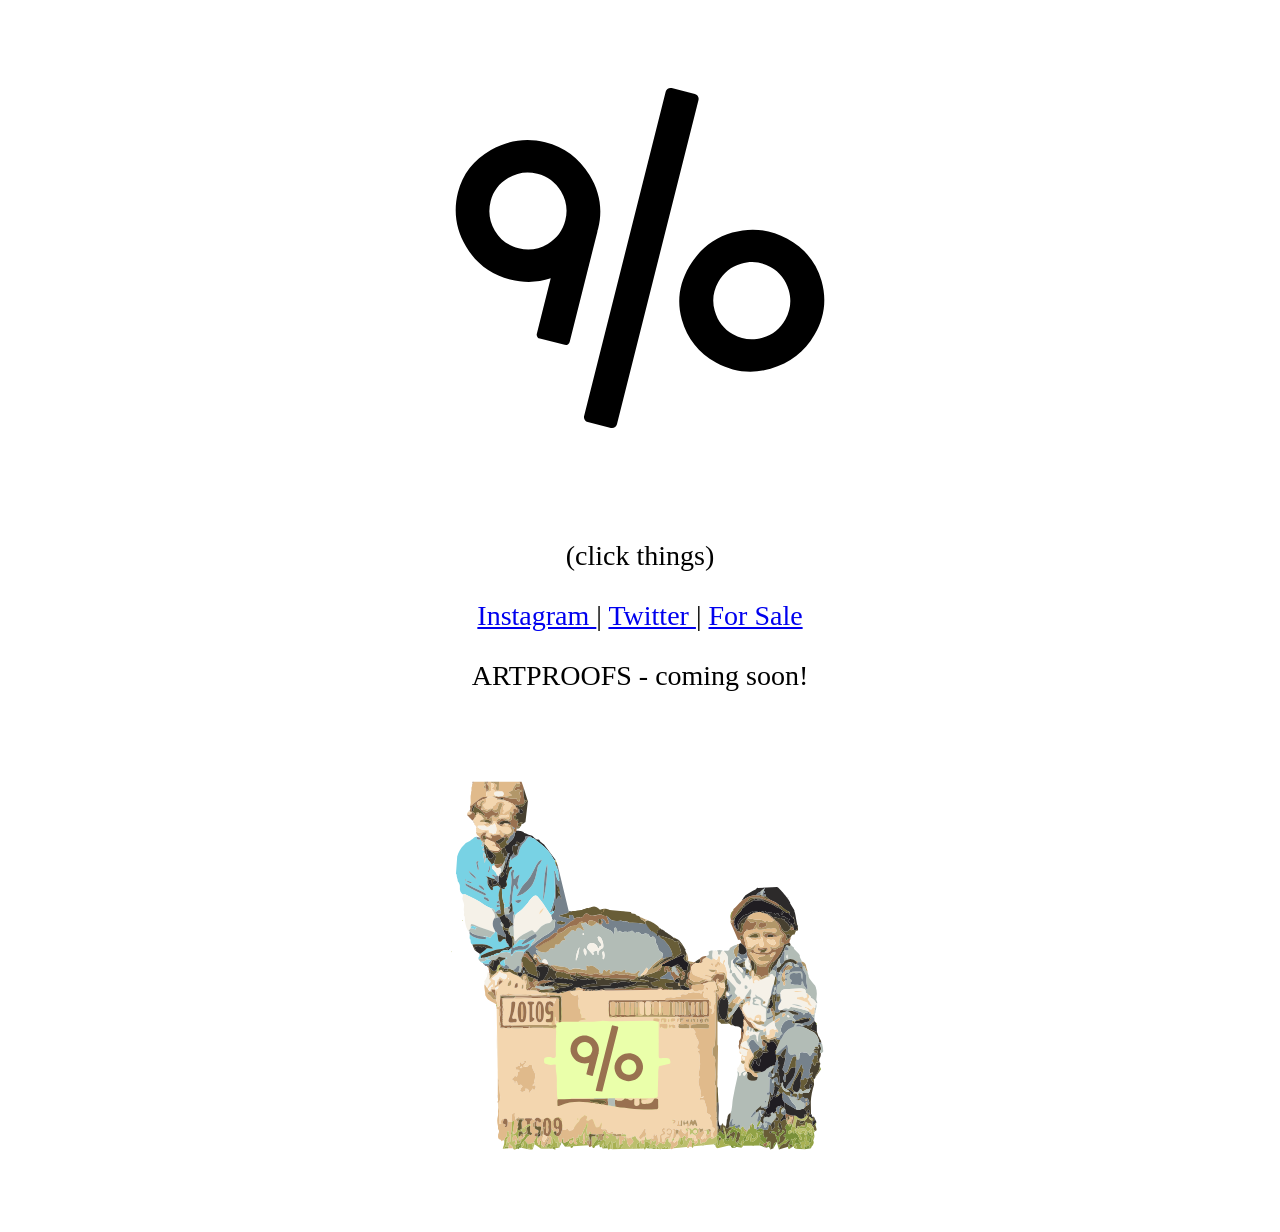
==== commit d690e927: "just fixed instagram link and removed etsy link" ====
--- a/index.html
+++ b/index.html
@@ -26,7 +26,7 @@
 </svg>
 
         <p style="font-size:28px;"> (click things) </p>
-        <p style="font-size:28px;"> <a href="http://www.instagram.com/90percentart"> Instagram </a> | <a href="https://www.etsy.com/shop/90percentart"> Etsy </a> | <a href="https://twitter.com/90percentart"> Twitter </a> | <a href="https://90percentart.com/store"> For Sale </a>            </p>
+        <p style="font-size:28px;"> <a href="http://www.instagram.com/90percent.art"> Instagram </a> | <a href="https://twitter.com/90percentart"> Twitter </a> | <a href="https://90percentart.com/store"> For Sale </a>            </p>
         <p style="font-size:28px;"> ARTPROOFS - coming soon! </p>
 
         <?xml version="1.0" encoding="utf-8"?>
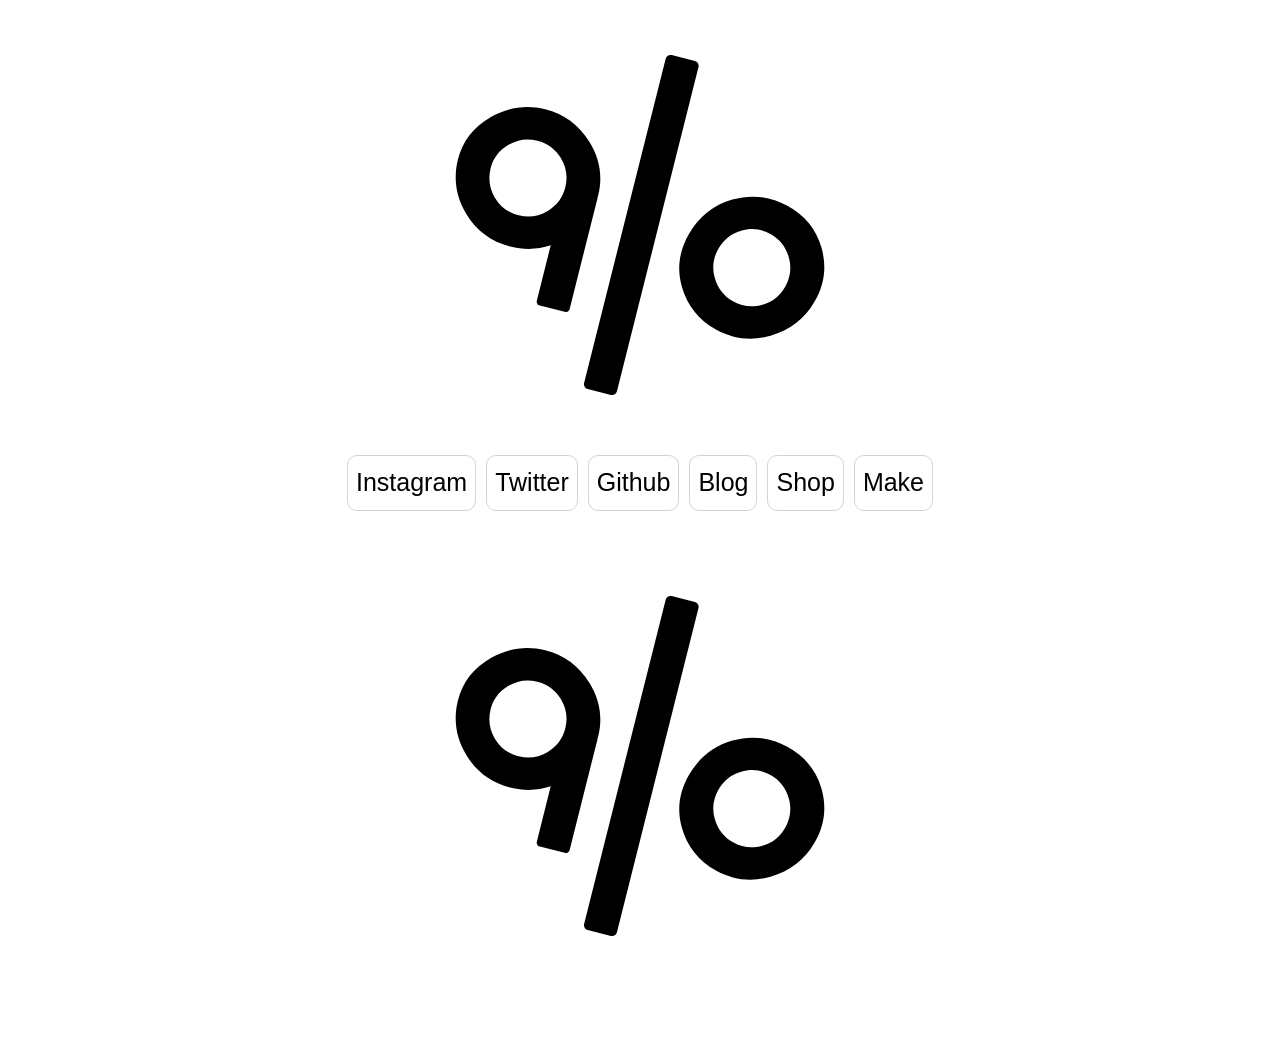
==== commit fcc8a143: "that was an old index page... this is the actual most recent one." ====
--- a/index.html
+++ b/index.html
@@ -1,4441 +1,44 @@
 <!DOCTYPE html>
-<meta charset="utf-8">
-<script type="text/javascript" src="https://ajax.googleapis.com/ajax/libs/jquery/3.5.1/jquery.min.js"></script>
+<head>
+    <!-- Global site tag (gtag.js) - Google Analytics -->
+    <script async src="https://www.googletagmanager.com/gtag/js?id=G-F9BNT2RJ0C"></script>
+    <script>
+      window.dataLayer = window.dataLayer || [];
+      function gtag(){dataLayer.push(arguments);}
+      gtag('js', new Date());
 
+      gtag('config', 'G-F9BNT2RJ0C');
+    </script>	
+    <meta charset="utf-8">
+    <meta name="viewport" content="width=device-width, initial-scale=1">
+    <link rel="stylesheet" href="https://maxcdn.bootstrapcdn.com/bootstrap/4.0.0/css/bootstrap.min.css" integrity="sha384-Gn5384xqQ1aoWXA+058RXPxPg6fy4IWvTNh0E263XmFcJlSAwiGgFAW/dAiS6JXm" crossorigin="anonymous">
+    <link rel="stylesheet" type="text/css" href="style.css">
+    <script type="text/javascript" src="https://ajax.googleapis.com/ajax/libs/jquery/3.5.1/jquery.min.js"></script>
+    <script src="/scripts/interactiveSVG.js"></script>
+    <link rel="shortcut icon" href="assets/favicon.ico" type="image/x-icon">
+</head>
 <body>
+    <div class="container">
+    <center>
+        <div class="d-flex justify-content-center" id="logo">
+            	<img class="svg" src="/assets/interactivelogo.svg"/>
+        </div>
 
-    <center>
+        <div class="d-flex justify-content-center" id="buttons">
+            <a role="button" class="btn btn-outline-primary" href="http://www.instagram.com/90percent.art">Instagram</a>
+            <a role="button" class="btn btn-outline-primary" href="https://twitter.com/90percentart">Twitter</a>
+            <a role="button" class="btn btn-outline-primary" href="https://github.com/90-Percent-Art">Github</a>
+            <a role="button" class="btn btn-outline-primary" href="https://90percentart.blogspot.com/">Blog</a>
+            <a role="button" class="btn btn-outline-primary" href="store.html">Shop</a>
+            <a role="button" class="btn btn-outline-primary" href="make.html" aria-current="page">Make</a>
 
-        <svg version="1.1" id="Layer_1" xmlns="http://www.w3.org/2000/svg" width="500px" height="500px" xmlns:xlink="http://www.w3.org/1999/xlink" x="0px" y="0px" viewBox="0 0 149.09 143.22" style="enable-background:new 0 0 149.09 143.22;" xml:space="preserve">
-<g>
-	<path d="M97.88,78.74c1.54-2.77,3.82-4.59,6.83-5.44c3.09-0.88,6-0.54,8.73,1.01c2.77,1.54,4.59,3.84,5.46,6.89
-		c0.87,3.05,0.53,5.96-1.01,8.73c-1.51,2.76-3.78,4.58-6.83,5.44c-3.09,0.88-6.02,0.55-8.79-1c-2.73-1.55-4.55-3.89-5.44-7.02
-		C95.99,84.39,96.34,81.52,97.88,78.74z M97.18,102.77c5.2,2.86,10.62,3.49,16.28,1.88c5.8-1.65,10.17-5.03,13.1-10.12
-		c3.01-5.12,3.71-10.49,2.11-16.1c-1.58-5.54-4.98-9.72-10.2-12.54c-5.24-2.85-10.7-3.47-16.39-1.85
-		c-5.5,1.57-9.79,4.94-12.86,10.12c-3,5.16-3.73,10.41-2.21,15.77C88.63,95.61,92.02,99.89,97.18,102.77z"/>
-	<path d="M59.49,46.87c-3.11-5.09-7.51-8.35-13.21-9.78c-5.55-1.4-10.95-0.62-16.2,2.33c-5.17,2.97-8.44,7.17-9.81,12.61
-		c-1.42,5.66-0.63,11.05,2.4,16.16c3.06,5.12,7.44,8.39,13.14,9.83c4.22,1.06,8.25,0.94,12.11-0.34l-4.14,16.48
-		c-0.17,0.66,0.23,1.32,0.89,1.49l7.41,1.86c0.66,0.17,1.32-0.23,1.49-0.89l8.27-32.87c0.02-0.06,0-0.12,0.01-0.18
-		c0.07-0.24,0.16-0.48,0.22-0.73C63.46,57.24,62.6,51.92,59.49,46.87z M38.38,68.72c-3.11-0.78-5.48-2.54-7.11-5.26
-		c-1.63-2.72-2.05-5.66-1.25-8.81c0.74-2.96,2.48-5.26,5.2-6.89c2.72-1.63,5.62-2.06,8.7-1.28c3.07,0.77,5.43,2.52,7.06,5.24
-		c1.63,2.72,2.06,5.6,1.3,8.64c-0.77,3.08-2.52,5.43-5.24,7.06C44.3,69.05,41.42,69.48,38.38,68.72z"/>
-	<path d="M65.87,122.28l-6.91-1.74c-0.8-0.2-1.28-1.01-1.08-1.8l24.32-96.72c0.2-0.8,1.01-1.28,1.8-1.08l6.91,1.74
-		c0.8,0.2,1.28,1.01,1.08,1.8L67.67,121.2C67.47,122,66.67,122.48,65.87,122.28z"/>
-</g>
+		</div>
 
-</svg>
-
-        <p style="font-size:28px;"> (click things) </p>
-        <p style="font-size:28px;"> <a href="http://www.instagram.com/90percent.art"> Instagram </a> | <a href="https://twitter.com/90percentart"> Twitter </a> | <a href="https://90percentart.com/store"> For Sale </a>            </p>
-        <p style="font-size:28px;"> ARTPROOFS - coming soon! </p>
-
-        <?xml version="1.0" encoding="utf-8"?>
-        <!-- Generator: Adobe Illustrator 24.3.0, SVG Export Plug-In . SVG Version: 6.00 Build 0)  -->
-        <svg version="1.1" xmlns="http://www.w3.org/2000/svg" xmlns:xlink="http://www.w3.org/1999/xlink" x="0px" y="0px" width="500px" height="500px" viewBox="0 0 1020 768" style="enable-background:new 0 0 1020 768;" xml:space="preserve">
-<style type="text/css">
-	.st0{fill:#EAFFAA;}
-	.st1{fill:#201D22;}
-	.st2{fill:#BCBF6D;}
-	.st3{fill:#91A245;}
-	.st4{fill:#E0BA8B;}
-	.st5{fill:#A8B153;}
-	.st6{fill:#997150;}
-	.st7{fill:#788F38;}
-	.st8{fill:#B29769;}
-	.st9{fill:#2C2A2A;}
-	.st10{fill:#F3D6AF;}
-	.st11{fill:#F5F1E8;}
-	.st12{fill:#685D37;}
-	.st13{fill:#474030;}
-	.st14{fill:#76828C;}
-	.st15{fill:#B2BCB6;}
-	.st16{fill:#78D2E4;}
-</style>
-<g id="Layer_2">
-	<rect x="312.89" y="460.29" class="st0" width="265.09" height="245.58"/>
-</g>
-<g id="Layer_1">
-	<g>
-		<path class="st1" d="M812.29,236.05c-0.02-0.13-0.03-0.37-0.06-0.37c-0.23-0.01-0.46,0.02-0.69,0.04
-			c0.02,0.13,0.03,0.37,0.06,0.37C811.84,236.1,812.07,236.07,812.29,236.05z"/>
-		<path class="st2" d="M578.99,747.42c-0.83-2.71,1.84-2.96,3.03-3.43c5.09-2.03,5.89-5.8,5.04-10.51c0.39-0.67,0.78-1.34,1.17-2.02
-			c1.64-0.4,1.91-1.59,1.76-3.03c0.09-1.3,0.19-2.61,0.28-3.91c0.98,0.74,1.97,1.48,2.95,2.21c-0.45,2.61-0.79,5.25-1.39,7.83
-			c-0.68,2.94-0.95,6.48,2.28,7.06c2.89,0.52,3.76-3.12,4.54-5.67c0.48-1.56,0.3-3.03-1.02-4.09c-1.66-1.33-1.5-3.23-1.76-5.01
-			c0.77-0.86,1.54-1.72,2.29-2.59c1.04-1.2,1.81-3.14,3.91-1.65c1.66,1.18,2.37,2.72,1.36,4.74c-0.43,0.87-0.88,1.79-0.98,2.73
-			c-0.09,0.91,0.77,1.39,1.57,1.7c0.71,0.28,1.68-0.03,1.44-0.68c-1.34-3.61,3.13-3.3,3.62-5.59c0.98,0.35,1.96,0.69,2.94,1.04
-			c0.12,0.26,0.24,0.52,0.36,0.79c0.22-0.29,0.44-0.58,0.66-0.87c1.6-0.67,3.27-1.7,4.24,0.84c0.02,1.33-1.8,2.29-1.01,3.76
-			c1.89,0.47,1.98-2.5,3.86-1.6c-0.01,1.01-0.02,2.02-0.04,3.03c-0.56,2.02,1.77,3.2,1.52,5.13c-1.76-0.59-3.21-2.69-5.43-1.15
-			c-0.27-2.58-1.74-4.33-3.75-5.98c-2,4.31-3.02,8.66-5.59,12.3c-0.84,1.19-0.95,2.51,0.16,3.59c0.73,0.71,1.5,0.42,2-0.44
-			c2.09-3.63,4.59-1.87,7.05-0.54c1.19,0.35,2.98,1.24,2.56-1.11c-0.5-2.78,1.2-3.33,3.05-4.03c3.46-1.02,5.51-3.36,6.4-6.8
-			c0.49-1.88-1.15-5.45,1.71-5.29c2.84,0.15,3.08,4.07,4,6.59c0.13,0.36-0.24,0.94-0.46,1.37c-0.4,0.77-0.82,1.61,0.33,1.98
-			c0.53,0.17,1.66-0.05,1.77-0.36c1.02-2.79,2.95-2.7,5.43-2.37c1.31,0.17,3.91-0.75,3.99-1.42c0.67-5.25,5.75-6.3,8.4-9.78
-			c1.17,1.79,1.24,4.3,3.95,4.16c1.8-0.09,2.64-1.17,2.85-2.86c0,0,0.01-0.02,0.01-0.02c4.64,0.87,4.32-4.46,7.21-5.78
-			c0.11,0.54,0.22,1.08,0.34,1.61c-2.12,4.48,0.34,8.83,0.36,13.26c-1.21,1.09-3.24,1.07-3.93,2.87c-0.65,0.03-1.3,0.06-1.95,0.09
-			c-1.2,0.23-2.09,0.6-0.88,1.93 M641.94,740.76c-0.88-0.98-1.8-1.37-3.02-1.14c-1.7,0.32-1.13,1.61-1.21,2.72 M612.44,747.71
-			c0.03-0.13,0.06-0.27,0.09-0.4c-0.24-0.03-0.47-0.08-0.71-0.09c-0.03,0-0.06,0.25-0.09,0.39
-			C611.96,747.64,612.2,747.68,612.44,747.71z M606.24,736.07c-0.13,0.02-0.38,0.04-0.38,0.06c-0.01,0.23,0.02,0.47,0.04,0.7
-			c0.13-0.02,0.38-0.04,0.38-0.06C606.29,736.54,606.26,736.3,606.24,736.07z"/>
-		<path class="st2" d="M444.2,747.59c0.27,1.4,0.76,2.76,2.5,2.33c1.36-0.33,1.94-1.47,2.22-2.95c0.68-3.5,1.58-6.97,2.49-10.42
-			c0.26-0.98,2.03-1.71,0.67-2.92c-1.44-1.28-3.04-0.51-3.96,0.62c-1.84,2.27-3.35,4.8-4.99,7.23c-0.62,0.01-1.25,0.03-1.87,0.04
-			c-1.37-1.91-1.03-4.11-0.87-6.2c0.2-2.46-0.85-3.65-3.18-3.93c-0.3-0.29-0.6-0.58-0.9-0.87c-0.62-0.1-1.23-0.2-1.85-0.3
-			c0.27-2.48,0.54-4.97,0.81-7.46c3.45-2.43,1.56-3.92-0.94-5.3c-0.01-2.47,0.73-4.9,3.27-5.33c2.24-0.38,2.52,2.06,3.04,3.78
-			c0.55,1.81,2.13,2.07,3.68,2.75c3.79,1.65,7.34-1.63,10.99-0.12c0.08,1.58-2.5,1.49-2.14,3.47c3.28-0.77,5.95,1.58,9.07,1.46
-			c0.26,2.04-0.66,4.32,1.12,6.5c1.17-2.31,1.64-4.32,1.75-6.42c0.4,0.02,0.8,0.03,1.2,0.05c0.99,5.6,2.07,11.19,1.92,16.92
-			l0.01-0.05c-0.08,0.11-0.24,0.23-0.23,0.32c0.03,0.24,0.14,0.48,0.22,0.72c-0.01,0.5,0.04,1-0.04,1.49
-			c-0.33,2.19-1.01,4.78-3.44,4.69c-2.28-0.09-2.41-2.69-2.63-4.73c-0.35-3.24-0.9-6.46-1.36-9.65c-2.24-0.03,0.02,3.03-2.39,2.83
-			c-4.07-0.34-3.82-0.24-4.25,3.57c-0.38,3.39,1.34,6.69-0.43,10.19 M431.38,745.17c-0.1-3.61,2.53-5.73,4.8-9.7
-			c0,2.94,0,4.42,0,5.9c0.08,2.54-0.21,4.73-2.51,6.58 M445.9,725.12c-0.46-1.94-2.07-2.77-3.8-3.19c-1.22-0.3-1.65,0.77-1.69,1.84
-			c-0.07,1.84,0.56,3.25,2.59,3.48C444.46,727.4,445.53,726.77,445.9,725.12z"/>
-		<path class="st3" d="M661.21,739.43c0.29-0.64,0.59-1.29,0.88-1.93c0.65-0.03,1.3-0.06,1.95-0.09c0.14,0.65,0.52,1.35,0.39,1.94
-			c-0.83,3.77,0.22,6.48,3.85,8.25"/>
-		<path class="st3" d="M708.06,744.2c0.12-0.88-0.27-2.2-1.53-2.19c-1.29,0.01-1.38,1.23-1.44,2.22c-0.19,3.28-1.59,2.61-3.36,1.1
-			c-1.78-1.51-3.11-4.04-6.23-2.98c-0.06,2.31,2.08,3,3.16,4.21"/>
-		<path class="st3" d="M691.63,741.98c0.53-2.27,0.11-3.39-2.74-3.03c-6.79,0.84-6.8,0.7-8.01-6.12c-0.2-1.14-0.56-2.26-0.84-3.39
-			c1.15-1.06,2.56-1.03,3.98-0.97c0.29,2.87,1.93,4.66,4.76,4.39c4.09-0.39,3.16-3.78,3.25-6.45c2.38-5.28,2.38-5.28,6.18-2.83
-			c-3.56,2.36-3.68,2.94-1.05,4.8c0.26,0.03,0.51,0.08,0.76,0.14c0.5,1.4-0.83,4.04,1.45,4.04c2.03,0,1.4-2.55,1.59-4.1
-			c0.08-0.65,0.08-1.32,0.12-1.98c0.36-0.63,0.72-1.26,1.07-1.89c1.81,0.13,1.85,2.1,3.02,2.9c0.01,0.26,0.01,0.52-0.01,0.78
-			c0.28,0.73,0.55,1.47,0.83,2.2c-0.07,0.61-0.14,1.22-0.21,1.82c-2.16,1.06-2.04,2.17-0.07,3.31c0.83,0.84,1.54,0.51,2.22-0.22
-			c1.65,6.77,2.94,7.4,8.59,4.17c0.13-0.08,0.32-0.06,0.48-0.09c1.07,2.33,1.45,4.71,0.16,7.06"/>
-		<path class="st4" d="M164.68,43.33c-0.14-5.98-0.5-11.07-0.26-14.04c0.26-3.18,1.09-3.36,0.98-7.07c-0.07-2.19,1.54-4.1,0.77-6.32
-			c0.02-1.46,0.04-2.91,0.06-4.37c1.37-1.55,1.31-3.44,1.24-5.32l0.06-0.14c0.7-0.43,0.95-1.07,0.88-1.86l0.08-0.17
-			c1.19-1.04,1.7-2.41,1.95-3.92c7.33,0,14.65,0,21.98,0c0.92,1.96-2.19,5.77,2.7,5.9c-0.21,0.75-0.42,1.49-0.63,2.24
-			c-1.69,0.19-3.42,0.6-3.76,2.51c-0.37,2.07,1.68,2.04,2.89,2.67c0.85,0.44,1.71,0.84,2.57,1.26c0.55,1.86-0.4,4.06,1.27,5.66
-			c-2.6,8.73-1.86,9.73,7.04,9.68c1.31-0.01,2.63,0,3.94,0c1.79-0.35,3.41,0.24,5.03,0.86c0.19,0.33,0.38,0.66,0.56,0.98
-			c-0.14,0.31-0.27,0.62-0.4,0.93c-4.85-1.58-9.91-0.25-14.82-1c-5.14-1.09-10.3-1.3-14.61,2.14c-5.62,4.48-11.74,8.36-16.77,13.55
-			c-1.12,1.16-2.41,1.65-3.95,1.72"/>
-		<path class="st5" d="M358.51,744.48c3.6-2.01,6.62-4.44,6.7-9.06c0.51,0.42,0.95,0.97,1.53,1.25c1.53,0.73,3.14,2.47,4.75,0.27
-			c1.16-1.58,1.4-3.81,0.35-5.16c-1.66-2.12-3.07,0.45-4.6,1.01c-0.62,0.23-1.23,0.46-1.85,0.68c-0.39-0.39-0.78-0.77-1.17-1.16
-			c0.3-1.16-0.28-3.63,0.82-3.3c3.26,0.97,4.37-1.61,6.33-2.83c1.15-0.72,2.4-1.06,3.67-0.19c-2.07,5.51-1.16,9.12,2.84,12.86
-			c1.24,1.16,2.14,1.36,3.36,0.34c1.22-1.03,0.87-2.03-0.25-2.84c-1.76-1.26-1.71-3.05-1.58-4.9c4.05-0.01,4.12-3.21,4.76-5.95
-			c0.35-0.38,0.71-0.76,1.06-1.14c1.68,2.43,0.94,4.99,0.42,7.54c-0.41,2.01,0.65,2.99,2.39,3.63c1.6,0.59,2.78,0.63,3.49-1.28
-			c0.39-1.04,1.17-1.92,1.77-2.88c0.05,0.35,0.09,0.7,0.14,1.06c0.26,0.34,0.52,0.68,0.77,1.02c0.01,2.19-2.63,5.54,0.9,6.22
-			c2.81,0.54,1.9-3.48,2.93-5.32c0.15-0.27,0.15-0.63,0.22-0.95c1.34,0.15,2.01,1.27,2.92,2.03c1.42,1.97,1.8,4.67,4.2,5.94
-			c0.69,3.58,2.36,4.46,5.27,1.9c0.92,0.46,1.83,0.92,2.75,1.38c0.32,4.2,2.78,2.21,3.79,0.9c1.45-1.89,1.83-4.68,5.28-3.75
-			c0.31,0.08,1.45-1.2,1.41-1.8c-0.4-6.03,2.33-5.71,6.33-2.56c0-2.13,0-3.61,0-5.09c1.41-0.71,2.83-1.42,4.24-2.13
-			c0.62,0.1,1.23,0.2,1.85,0.3c0.3,0.29,0.6,0.58,0.9,0.87c2.33,0.28,3.37,1.47,3.18,3.93c-0.17,2.09-0.5,4.29,0.87,6.2
-			c-0.75,0.51,0.14,5.56-2.49,0.89c-0.54-0.96-1.62-0.91-2.57-1.03c0-1.48,0-2.96,0-5.9c-2.27,3.96-4.9,6.08-4.8,9.7
-			c-4.99,1.38-3.12-2.93-3.72-4.95 M371.24,741.62c-1.94,0.34-2.59,1.78-2.72,3.54c-0.09,1.24,0.6,1.95,1.81,1.57
-			c1.6-0.5,3.21-1.28,3.35-3.2C373.79,742.06,372.55,741.7,371.24,741.62z"/>
-		<path class="st2" d="M498.48,747.96c-3.68,1.89-2.24-2.22-3.51-2.98c-0.85,1.3-1.29,2.48-2.14,3.18 M470.88,749.14
-			c0.53-2.1,1.23-4.11,3.02-5.55c2.47-1.99,2.43-4.12,0.23-6.3c-0.39-1.91-1.49-3.86,0.2-5.67c1.82-1.94,2.6,1.58,4.41,0.78
-			c0.52-1.72-0.96-3.02-1.21-4.58c-0.26-1.6,0.57-2.38,1.99-1.56c2.06,1.18,3.98,2.71,3.74,5.48c-0.45,5.36,3.19,9.08,5.17,13.76
-			c0.51-3.74,2.85-5.64,5.44-7.57c3.33-2.48,3.33-6.04,0.05-8.52c-1.48-1.12-1.6-2.36-1.7-3.84l0.06-0.07c1.61,0,3.3,0.2,4.01-1.79
-			c1.94-0.41,4.55-2.52,5.49,0.62c1.27,4.22,4.45,6.48,7.41,9.11c-0.46,0.77-0.67,1.53,0.05,2.28c-2.58,1.03-5.37,1.65-6.09,5.1
-			c-0.64,3.07-1.04,5.58,2.3,7.65 M480.59,747.75c-1.24-0.68-2.63-0.17-3.74,0.64 M460.64,749.29"/>
-		<path class="st4" d="M222.4,0.13c13.99,0,27.98,0,41.97,0c0.35,1.33,0.71,2.66,1.06,4c-2.29-0.12-4.67,0.52-6.84-0.76
-			c-0.8-0.47-1.83-0.61-1.95,0.49c-0.47,4.2-5.33,5.99-5.46,10.47c-0.07,2.23-1.88,3.73-4.04,4.63c-2.06,0.86-4.05,1.9-6.06,2.86
-			c3.19,1.27,5.53,3.08,7.92,5.69c-5.2,2.34-10.69,1.28-15.33,3.62c-0.77-0.09-1.54-0.19-2.31-0.28c-0.67-0.44-1.33-0.88-2-1.33
-			c2.2-1.93,3.13-4.13,1.97-7.09c-1.18-3.04-3.77-2.3-5.94-2.37c-3.65-0.13-7.32,0.04-10.98,0.09c-1.13-2.03-2.48-3.76-4.76-4.73
-			c-1.21-0.52-2.4-1.89-0.6-2.97c5.56-3.33,2.8-6.65,0.22-10.05c1.88-0.65,3.1,0.77,4.56,1.44c3.01,1.39,6.01,2.55,2.61,6.75
-			c-1.31,1.61-0.21,4.2,0.47,6.2c0.52,1.55,2.09,1.41,3.42,1.17c1.36-0.24,1.82-1.15,1.83-2.51C222.21,10.34,222.32,5.23,222.4,0.13
-			z"/>
-		<path class="st6" d="M272.66,12c-0.83,1.72-0.4,3.54-0.5,5.33c-0.37,7.09,0.61,14.01,2.44,20.83c0.1,5.09-1.66,8.38-7.49,7.91
-			c-1.79-0.14-3,1.26-4.43,2.04c-0.93-0.15-1.85-0.29-2.78-0.44c-1.92-1.39-3.81-2.55-5.07,0.72c-3.1-1.25-4.38-5.48-8.44-5.17
-			c-0.4-0.34-0.81-0.68-1.21-1.02c-1.29-0.67-2.58-1.34-3.87-2.01c-0.45-0.21-0.91-0.42-1.36-0.62c-0.86-0.19-1.73-0.38-2.59-0.57
-			c-1.1-1.14-2.5-0.97-3.89-0.87c0,0-0.13-0.07-0.13-0.07c-0.31-0.6-0.62-1.19-0.94-1.79c-2.75-5.65-6.55-1.88-10.02-1.12
-			c-1.52-0.41-3.03-0.83-4.55-1.24c-0.47-0.34-0.93-0.68-1.4-1.03c-0.8-0.33-1.59-0.65-2.39-0.98c-0.19-0.33-0.38-0.66-0.57-0.98
-			c5.96-0.52,11.93,0.83,17.88-0.07c0.77,0.09,1.54,0.19,2.31,0.28c7.89,2.12,15.68,5.43,24.35,2.57c0.5,1.59,0.76,4.04,2.71,5.53
-			c1.09,0.83,3.03,2.17,3.45-0.2c0.75-4.22,3.17-8.36,0.8-12.89c-1.55-2.96-1.89-5.78,2.7-6.44c0.96-0.14,1.78-0.97,1.98-2.03
-			c0.07-0.35-0.37-0.8-0.58-1.2c-3.44,2.55-7.28-2.88-10.69,0.53c-0.76,0.76-1.69,1.07-2.69,0.41c-1.12-0.74-1.48-1.92-1.04-3.06
-			c0.92-2.38,2.01-4.31,5.37-3.96c3.91,0.41,6.01-2.36,5.4-6.28c-0.35-1.33-0.71-2.66-1.06-4c1.33,0,2.66,0,4,0"/>
-		<path class="st5" d="M572.08,748.44c0.65,0.38,1.31,0.76,1.96,1.14 M541.43,749.29c4.75-0.7,1.82-4.54,2.77-6.79
-			c1.19,1.59,3.33,2.08,3.68,4.82c0.31,2.39,3.99,3.03,5.15,1.47c1.69-2.28,6.62,0.26,6.13-4.48c-0.01-0.1,1.16-0.54,1.72-0.44
-			c0.74,0.13,0.8,0.88,0.73,1.59c-0.1,0.92-0.6,2.04,0.91,2.34c0.31-0.16,0.63-0.26,0.87-0.46c1.16-0.97,1.79-3.47,3.79-2.18
-			c1.68,1.08,0.26,2.61-0.46,3.88 M578.99,747.42"/>
-		<path class="st3" d="M253.36,750.42c3.54-0.21,4.91-1.73,2.84-5.02c-0.77-1.22-0.83-2.42-0.74-3.73c0,0,0.05-0.14,0.05-0.14
-			c1.68-0.33,2.63-1.3,2.7-3.06c0.17-0.32,0.34-0.64,0.51-0.96c2.71-0.1,6.45,3.56,7.66-2.08c0.05-0.6,0.1-1.21,0.15-1.81
-			c2.14-0.53,2.86-2.05,2.88-4.08c0.34-0.4,0.69-0.8,1.03-1.2c1.02,0.03,1.67-0.44,1.95-1.43c0.11-0.17,0.22-0.33,0.32-0.5
-			c0.25-0.18,0.44-0.42,0.57-0.7c1.37-1.48,2.14-3.25,2.56-5.19c1.52,0.03,0.57-4.7,3.56-1.86c1.01,2.3,3.16,0.18,4.52,1.16
-			c0.23,1.23,0.15,2.56-1.1,3.03c-4.55,1.73-4.65,7.33-8.53,9.59c-0.94,0.74-1.87,1.48-2.81,2.22c-2.17,1.8-2.55,4.74-4.32,6.79
-			c-3.42-1.52-4.17,1.86-6.09,3.19c-0.49,0.34-2.2-1-2.13,0.66c0.05,1.13,1.05,2.39,1.95,3.26c1.01,0.97,1.83-0.08,2.34-0.89
-			c0.85-1.37,2.03-2.12,3.59-2.35c0.18,0.4,0.35,0.81,0.53,1.21"/>
-		<path class="st3" d="M250.44,747.47"/>
-		<path class="st3" d="M826.89,748.51c3.36-0.97,3.72-3.03,1.84-5.62c-1.01-1.39-1.9-2.72-1.66-4.52c5.4-0.78,9.69,0.1,10.51,6.67
-			c0.12,0.95,1.42,1.24,2.41,1.41c1.62,1.85,5.32-0.26,6.08,3.21"/>
-		<path class="st3" d="M788.97,735.47c0.62-0.05,1.23-0.09,1.85-0.14c0,0,0.26,0.27,0.26,0.27c-0.14,2.66,0.82,6.44,3.53,3.89
-			c4.1-3.85,10.28-6.36,11.29-13.01c1.1,0.77,3.16,0.97,1.82,3.15c-0.58,0.93-0.83,1.9,0.43,2.42c0.93,0.39,1.44-0.41,2-1.03
-			c0.56-0.62,0.58-2.03,2.15-1.49c-0.16,1.28-0.32,2.55-0.48,3.83c-2.85,0.47-1.97,4.91-5.56,4.9c-7.66-0.01-10.68,5.45-12.82,11.67
-			"/>
-		<path class="st5" d="M868.9,739.45c0.02,0.65,0.03,1.3,0.05,1.95 M858.77,747.5c0.69-4.27,5.27-6.54,5.21-11.66
-			c-0.04-3.02-1.62-5.19-1.8-7.89c-0.09-1.39-0.24-2.66,1.07-3.53c0.84-0.56,2.4-1.14,2.67-0.35"/>
-		<path class="st5" d="M326.38,748.48c-0.83-0.89-1.92-1.01-3.05-1.02c0.63-0.92-1.25-3.58,1.92-2.74c2.9,0.77,2.89-1.26,2.99-3.17
-			c4.28-2.36,3.45-6.72,4.09-10.5c0.21-1.22-0.32-3.05,1.64-3.04c1.64,0.01,1.94,1.65,2.12,2.95c0.35,2.62-0.04,5.5,4.27,5.06
-			c1.76-0.18,1.39,1.7,1.29,3.08c-0.22,3.05-0.14,6.08,3.55,7.28 M337.39,750.38c-0.58-2.39-1.31-4.76-0.3-7.63
-			c-5.48,3.19-5.67,3.49-4.84,6.02"/>
-		<path class="st5" d="M505.46,748.45c-3.34-2.07-2.94-4.58-2.3-7.65c0.72-3.45,3.51-4.07,6.09-5.1c0.28-0.07,0.56-0.11,0.85-0.13
-			c-0.79,4.32-2.19,7.84,0.99,12.82"/>
-		<path class="st5" d="M492.83,748.16c0.84-0.71,1.29-1.89,2.14-3.18c1.27,0.75-0.17,4.86,3.51,2.98"/>
-		<path class="st7" d="M824.18,743.42c0.04,0.29,0.04,0.58,0,0.88c-0.42,2.09,0.58,3.06,2.56,3.26c0.03,0.32,0.08,0.64,0.15,0.96"/>
-		<path class="st7" d="M811.98,744.48c0.39,4.42,1.32,4.71,6.11,1.9c0.27-0.03,0.54-0.04,0.81-0.04"/>
-		<path class="st5" d="M229.03,748.59c1.9,0.39,1.51-2.17,1.98-3.4c1.72-4.48,2.72-9.12,2.04-13.98c1.38-2.91,1.78-6.45,5.2-8.04
-			c0.82,0.8,1.64,1.6,2.46,2.4c-0.37,0.95-0.73,1.89-1.1,2.84c-0.89,1.54-3.87,2.61-2.92,4.25c2.52,4.37-0.51,7.77-1.17,11.57
-			c-1.1,0.43-2.17,0.97-1.72,2.4c0.4,1.3,1.46,1.48,2.71,1.28c1.57-0.25,3.17-0.36,4.75-0.53"/>
-		<path class="st7" d="M740.29,745.42"/>
-		<path class="st7" d="M749.6,748.54"/>
-		<path class="st7" d="M738.13,740.92c1.64-1.52,3.61-3.19,4.1,1.18"/>
-		<path class="st3" d="M350.21,735.28c0.47-3.08,0.55-6.31,2.83-8.99c1.67,1.74,1,3.38,0.73,4.94c-0.33,1.87-0.19,3.96,1.02,5.13
-			c1.63,1.58,2.76-0.9,4.16-1.44c1.82-0.71,3.52-1.73,5.28-2.61c0.39,0.39,0.78,0.77,1.17,1.16c-0.06,0.65-0.12,1.29-0.19,1.94
-			c-0.07,4.62-3.09,7.05-6.7,9.06c-0.51-0.81-1.25-2.21-2.11-1.17"/>
-		<path class="st7" d="M540.5,749.1c0.31,0.05,0.62,0.11,0.93,0.19"/>
-		<path class="st3" d="M326.38,748.48"/>
-		<path class="st2" d="M291.23,749.48c1.49-1.69-0.89-3.09-0.24-4.98c1.06-3.06,0.74-5.97-3.64-6.09c0.65-1.34,1.15-2.61,3.19-1.62
-			c2.32,1.13,2.67-0.71,2.92-2.4c2.54,1.17,1.48,3.17,1.4,5.14"/>
-		<path class="st3" d="M740.29,745.42"/>
-		<path class="st3" d="M284.22,750.21c2.42,0.53,4.71-0.15,7.02-0.73"/>
-		<path class="st7" d="M277.35,748.53"/>
-		<path class="st8" d="M222.4,0.13c-0.08,5.11-0.19,10.22-0.23,15.32c-0.01,1.36-0.47,2.27-1.83,2.51c-1.33,0.23-2.9,0.37-3.42-1.17
-			c-0.68-2-1.77-4.59-0.47-6.2c3.4-4.2,0.4-5.36-2.61-6.75c-1.45-0.67-2.68-2.09-4.56-1.44c-0.95-0.18-1.9-0.35-2.84-0.53
-			c-0.34-0.58-0.69-1.16-1.03-1.74C211.08,0.13,216.74,0.13,222.4,0.13z"/>
-		<path class="st6" d="M763.75,745.43"/>
-		<path class="st4" d="M205.42,0.13c0.34,0.58,0.69,1.16,1.03,1.74c-0.1,3.96-0.99,7.81-0.24,11.9c0.68,3.71-0.36,7.38-5.74,6.36
-			c-0.09-1.74,0.8-3.03,1.72-4.44c2.12-3.24,0.6-8.08-2.71-9.31c0,0-0.33-0.23-0.33-0.23c-0.37-0.9-0.74-1.8-1.12-2.7
-			c0.8-1.1,1.59-2.21,2.39-3.31C202.08,0.13,203.75,0.13,205.42,0.13z"/>
-		<path class="st9" d="M0.58,0.13c3,0,6,0,8.99,0"/>
-		<path class="st6" d="M200.42,0.13c-0.8,1.1-1.59,2.21-2.38,3.31c-1.07,1.49-0.32,2.24,1.11,2.71c0,0,0.33,0.23,0.33,0.23
-			c1.66,4.16-0.06,8.29-0.15,12.44c-0.7,0.24-1.44,0.43-1.66,1.29l-0.2,0.27c-1.67-1.61-0.72-3.8-1.27-5.66
-			c0.26-2.36-2.12-4.04-1.7-6.45c0.21-0.75,0.42-1.49,0.62-2.24c2.25-1.57,0.98-3.91,1.3-5.91C197.76,0.13,199.09,0.13,200.42,0.13z
-			"/>
-		<path class="st8" d="M196.42,0.13c-0.31,2,0.96,4.34-1.3,5.91c-4.9-0.14-1.78-3.95-2.7-5.91C193.76,0.13,195.09,0.13,196.42,0.13z
-			"/>
-		<path class="st6" d="M168.49,4.04c-0.02-1.31-0.03-2.61-0.05-3.92c0.67,0,1.33,0,2,0C170.19,1.63,169.68,3,168.49,4.04z"/>
-		<path class="st9" d="M789.53,214.79c3.18-0.5,31.44,33.07,26.5,33.23c-5.13-2.29-29.57-31.93-30.37-26.39
-			c-1.76,0.24-14.52-1.72-15.31,2.01c-0.56,2.64,0.1-0.56,0.49-2.94c0.28-1.72,0.55-2.3,4.11-1.89c1.94,0.23,11.43-1.15,13.89,1.17
-			c10,9.44,8,31.97-10.75,14.91c1.78,1.07,2.87,1.79,4.02,2.4c1.85,0.98,3.2-0.15,4.44-1.26c1.78-1.59,6.62-0.3,5.51-1.26
-			c-0.98-0.84-7.81-4.07-7.41-5.37c0.96-3.15-0.63-4.59-4.56-4.94c4.43-2.58,7.41-5.07,11.88-1.47c2.33,1.87,4.47,1.6,10.19,4.25
-			c2.12,0.98,2.25,4.83,6.29,8.2c-0.21,1.59,7.95,11.54,7.97,13.19c0.08,6.83-7.48-1.43-0.4-0.6c11.72,18.02,9.03,15.48,3.82,6.81
-			c2.52,3.28,7.76,8.43,4.06,11.38c-1.41,1.13-0.68-2.21,0.52-2.2c2.48,0.02,5.14,27.29,7.55,30.89
-			c-6.09,3.08-8.71-24.26-7.96-19.93c-1.08,1.1-0.97,2.5-1,3.87c-4.18-1.3-4.2-6.81-8.3-8.19c0.33-0.74,0.67-1.49,1-2.23
-			c0-2.33-1.51-3.62-3.37-4.41c-4.78-2.03-8.63-5.26-12.36-8.79c-2.21-2.09-4.73-4-7.77-4.94c-5.46-4.91-12.41-7.13-18.75-10.46
-			c-2.44-2.03-4.88-4.06-7.32-6.09c0.64-1.73,1.51-3.72-1.45-3.89c-1.23-0.07-2.82,1.95-3.55-0.44c-0.56-1.84,1.5-2.29,2.52-3.23
-			c1.75-1.6,2.65-2.92-0.78-3.24c-1.32-1.04-0.12-1.97,0.12-2.95c0.97-0.55,2.19-1.21,1.51-2.45c-0.44-0.81-1.33-0.35-1.63,0.59
-			c-0.32,0.23-0.63,0.46-0.95,0.69c-0.38,0.34-0.77,0.67-1.15,1.01c-1.03,0.92-2.06,1.83-3.08,2.75c-0.36,0.36-0.73,0.72-1.09,1.07
-			c-0.57,0.4-1.15,0.8-1.72,1.2c-3.52,1.15-5.77,3.86-8.04,6.55c-7.62-0.1-14.59,1.77-20.84,6.34c-2.49,1.83-5.36,3.14-8.06,4.69
-			c-0.03-2.48,2.85-3.47,3.11-5.89c0.47-0.6,2.85-3.32,3.49-4.23c1.89,0.06-1.71,1.16,0.81-0.86c6.17-4.97,13.29-8.45,20.34-11.92
-			c0.69-0.34,1.93-0.9,2.1-1.79c0.34-1.74,3.81-1.49,2.8-1.24"/>
-		<path class="st9" d="M812.29,236.05c-0.23,0.02-0.46,0.05-0.68,0.04c-0.03,0-0.04-0.24-0.06-0.37c0.23-0.02,0.46-0.05,0.69-0.04
-			C812.26,235.67,812.27,235.92,812.29,236.05z"/>
-		<path class="st9" d="M720.51,234.04"/>
-		<path class="st10" d="M220.4,595.57c-0.01-0.8-0.02-1.6-0.04-2.4c0.21-12.95-1.05-25.82-1.77-38.73
-			c-1.03-18.42-0.31-36.95-0.31-55.43 M217.6,463.82c3.89-0.69,4.64,1.28,4.93,4.79c0.3,3.71-2.15,8.02,1.84,11.13
-			c0.01,2.64,0.02,5.27,0.04,7.91c-3.03,3.45-2.83,9.17,0.46,13.14c0.18,0.29,0.36,0.59,0.54,0.88c2.91,1.76,6.02,0.87,9.07,0.67
-			c1.27-0.02,2.53-0.04,3.8-0.07c2.39,0.64,4.79,0.63,7.19,0.04c0.61,0.01,1.21,0.02,1.82,0.03c8.07,0.8,16.13,0.7,24.19-0.23
-			c3.29,0.04,6.57,0.08,9.85,0.13c1.32,1.81,2.77,0.35,4.18,0.16c8.23-0.93,16.49-0.49,24.74-0.45c0.75,1.69,1.47,1.6,2.15-0.04
-			c6.25,0.06,12.51,0.12,18.76,0.18c2.17,2.72,4.78,1.25,7.28,0.74c0.23,2.48,0.79,4.98,0.63,7.43c-1.02,15.9-0.94,31.81-0.71,47.72
-			c0.07,5.03-2.77,7.05-7.55,4.86c-3.77-1.73-7.51-1.14-11.25-1.03c-2.59,0.08-5.02,1.47-5.09,4.49c-0.07,3.31-1.23,6.99,3.08,9.13
-			c5.86,2.92,11.92,2.63,17.95,1.48c2.1-0.4,3.01-0.24,2.78,1.74c-1,8.68,1.86,17.04,2.01,25.61c0.14,7.66-0.23,15.33,0.17,22.97
-			c0.36,6.88-0.38,13.91,1.99,20.61c-1.63,2.61-0.88,5.51-0.92,8.29c-0.08,6.3,0.06,6.47,5.81,4.13
-			c17.69-7.19,35.94-8.75,54.76-6.26c4.02,0.53,8.12,1.79,12.28,0.74c0.46,0.02,0.91,0.04,1.37,0.06c3.3,2.05,6.89,2.47,10.66,1.91
-			c1.28,0.19,2.56,0.38,3.83,0.57c1.19,1.25,2.62,1.2,4.13,0.74c0.61,0.1,1.23,0.19,1.84,0.29c2.82,1.68,5.95,1.38,9.03,1.39
-			c4.67,1.3,9.42,2.21,14.26,2.6c3.23,0.69,6.44,1.87,9.69,1.98c13.13,0.47,26.04,3.05,39.13,3.86c11.28,0.7,22.57,0.88,33.87,0.18
-			c3.79-0.23,5.31-1.73,5.05-5.59c-0.29-4.13-0.09-8.3-0.15-12.45c-0.02-1.68,0.01-3.66-2.34-3.63c-2.32,0.02-5.4-1.37-6.67,1.65
-			c-3.88,9.25-12.16,8.81-19.81,8.81c-5.33,0-6.82-3.27-5.04-8.56c4.54-0.46,9.3,1.02,13.61-2.03c-4.88,0-9.75,0-14.63,0
-			c-2.36,0-4.42,0.1-3.36,3.56c0.47,1.53,0.05,3.3,0.22,4.94c0.44,4.18-1.31,6.21-5.56,6.19c-4.12-0.02-5.57-2.17-5.25-6.02
-			c0.14-1.65,0.09-3.31,0.09-4.96c0-1.09,1.04-2.41-0.2-3.21c-1.18-0.75-2.11,0.31-3.02,1.05c-2.28,1.85-5.3,2.54-7.3,0.67
-			c-2.39-2.23-5.08-2.07-7.74-2.65c1.52-0.94,3.22-0.67,4.87-0.67c14.32-0.01,28.63,0.01,42.95-0.01c4.64-0.01,9.25,0.11,13.92-0.62
-			c3.45-0.54,4.51-1.82,4.4-5.08c-0.51-15.13,1.42-30.22,0.93-45.36c-0.13-3.95,0.65-7.92,0.99-11.88c0.13-1.47,0.68-2.52,2.29-2.79
-			c6.02-1.02,11.97-2.24,17.89-3.87c3.37-0.92,4.01-2.34,3.63-5.12c-0.73-5.35-2.69-7.05-8.06-7.05c-3.33,0-6.75-0.38-9.96,0.24
-			c-4.73,0.92-5.86-0.99-5.85-5.26c0.1-22.97,0.05-45.94,0.04-68.9c0.91-1.81,3.19-3.74,1.19-5.67c-2.83-2.72-6.89-1.51-10.29-1.61
-			c-2.67-0.07-1.57,3.36-1.96,5.29c-34.37-1.16-68.75,2.78-103.12,0c-0.99-0.08-2,0-2.99,0.13c-15.53,2.06-31.13,2.06-46.74,1.75
-			c3.32-2.99,7.64-3.05,11.67-3.95c1.19-0.27,3.18,0.62,3.31-1.17c0.11-1.55-1.57-2.43-3.15-2.63c-1.31-0.17-2.66-0.09-3.99-0.18
-			c-1-0.07-2.59-0.47-2.08-1.47c1.84-3.66-0.89-5.48-2.05-8.29c-1.24-3,2.53-7.82-3.1-9.94c0.91-5.86-3.06-11.63-0.09-17.61
-			c1.24-2.5-0.56-5.18-0.75-7.81c-0.1-1.4-1.42-2.06-2.6-1.32c-3.99,2.51-7.03,0.01-9.94-1.97c-2.38-1.62-4.33-3.91-2.13-7.15
-			c0.67,0.03,1.34,0.07,2.01,0.1c0.29,0.04,0.57,0.08,0.86,0.11c1.38-0.11,2.76-0.22,4.14-0.33c1.05,0.82,2.14,0.36,3.28,0.24
-			c4.36-0.43,8.71-1.48,13.12-0.48c1.42,1.29,2.98,1.56,4.69,0.63c1.89,0.02,3.77,0.03,5.66,0.05c0.78,0.01,1.55,0.01,2.33,0.02
-			c1.54-0.06,3.08-0.12,4.62-0.18c0.81,0.4,1.62,0.4,2.41-0.04c0.86-0.02,1.72-0.04,2.59-0.06c1.11,0.66,2.18,0.7,3.17-0.24
-			c2.03-0.16,4.13,0.22,6.07-0.69c1.27,0.01,2.54,0.01,3.81,0.02c2.07,0.67,4.11,0.45,6.12-0.29c0.65,0,1.3-0.01,1.96-0.01
-			c1.7,0.99,3.57,0.59,5.37,0.65c24.95,0.73,49.88-0.92,74.83-0.79c8.48,0.04,16.96-0.28,25.44-0.33c3.24-0.02,6.01-0.73,8.86-2.58
-			c2.94-1.91,3.79,3.9,7.66,2.82c3.71-1.03,7.91,0.37,11.87-0.39c0.95,0,1.9,0,2.85,0c1.37,0.47,2.72,0.64,4.02-0.21
-			c3.67,0.2,7.33,0.33,10.97-0.37c0.7,0.48,1.42,0.49,2.16,0.1c1.98,0.38,3.97,0.77,5.88-0.3c5.16,0.69,10.3,2.26,15.53,0.42
-			c1.79,0.11,2.89-1.19,4.2-2.07c2.67,5.36,7.71,7.3,12.83,4.74c1.64-0.82,3.09-0.63,4.76-0.42c3.95,0.51,7.7-2.13,7.06-5.56
-			c-0.57-3.06,0.82-4.6,2.88-6.25c-2.05-1.05-4.16-0.41-5.5-1.95c0,0,0.16,0.05,0.16,0.05c1.18,0.27,2.25,0.17,3-0.94l-0.01,0.01
-			c1.19,0.19,2.29,0.05,3.09-0.98c0.72-0.36,1.43-0.71,2.15-1.07c1.24,0.23,2.39,0.16,3.3-0.86c0.16-0.05,0.3-0.14,0.42-0.27
-			c3.9-1.29,8.37,0.74,12.03-2.01c0.64,0.87,1.28,1.74,1.92,2.61c0.27,4.73,4.11,8.63,3.18,13.64c0.02,0.42,0.05,0.85,0.07,1.27
-			c-0.64,0.34-1.28,0.68-1.92,1.02c-2.59-0.55-5.2,0.72-5.64,2.65c-0.37,1.59,2.33,2.87,4.46,3.14c0.06,2.32,0.12,4.64,0.18,6.96
-			c-1.41,1.36-1.4,2.7,0.04,4.03c-0.06,2.65-0.11,5.29-0.17,7.94c-2.59,3.97-4.46,9.15-3.18,12.92c1.51,4.46-0.1,6.72-2.06,9.67
-			c-0.68,1.03-1.49,1.4-2.46,0.73c-1.07-0.74-0.52-1.53,0-2.52c3.03-5.67,1.42-8.29-5.26-8.81c-0.04-1.33-0.07-2.66-0.11-3.99
-			c1.56-0.38,3.94,1.04,4.4-1.8c0.66-4.07,0.88-8.02-4.5-9.17c-0.31-0.62-0.62-1.25-0.93-1.87c0.18-2.48-0.2-3.7-3.46-3.85
-			c-2.29-0.11-6.12,0.36-7.15-2.46c-0.88-2.43-1.11-5.62,0.8-8.11c0.87-1.14,2.04-2.34-0.17-2.84c-1.27-0.29-3.78-0.88-3.78,1.58
-			c0,4.13-3.05,2.92-4.09,1.91c-1.85-1.8-3.11-1.5-5.15-0.7c-1.43,0.55-3.7,0.75-4.81-0.03c-4.24-2.96-8.52,2.11-12.61-0.39
-			c-0.18-0.11-0.76,0.1-0.89,0.32c-2.92,5-7.79,3.32-12.01,3.36c-4.12,0.03-5.64,1.35-3.12,5.53c-4.91-0.51-9.24-1.1-12.99,1.8
-			c-0.65,0.5-1.01,0.33-1.67-0.04c-4.36-2.38-8.98-1.17-13.49-0.67c-2.8,0.31-4.47,2.01-4.45,5.02c-9.81,0.1-19.61,0.27-29.42,0.29
-			c-26.76,0.07-53.52,0.1-80.28,0.1c-2.89,0-5.57-0.03-4.97,4.08c-1.16,1.29-1.1,2.61-0.07,3.94c-0.02,8.44-0.27,16.89,0.75,25.31
-			c2.14,2.71,4.73,1.66,7.28,0.86c0.99,0,1.97-0.01,2.96-0.01c2.34,1.06,4.69,1.2,7.05,0.04c1.31-0.03,2.63-0.05,3.94-0.08
-			c1.36,0.93,2.7,1.07,4-0.12c2-0.04,4-0.08,6.01-0.12c0.66,0.01,1.33,0.03,1.99,0.04c5-0.11,10-0.22,15-0.33
-			c0.33-0.02,0.66-0.04,0.98-0.06c1.3,0.02,2.61,0.05,3.91,0.07c1.81,0.12,3.62,0.35,5.43,0.35c24.86,0.1,49.71,0.17,74.57,0.25
-			c0.36,0.02,0.72,0.04,1.08,0.05c2.31-0.13,4.63-0.25,6.94-0.38c1,0.02,2.01,0.04,3.01,0.06c0.33,0.02,0.67,0.04,1,0.06
-			c0,0-0.09,0.32-0.09,0.32c-0.62,0.9-1.25,1.79-1.87,2.69l-0.03,0.02c-2.57-0.07-5.31-0.35-5.08,3.53
-			c0.09,1.42-0.41,3.81,1.25,3.89c3.04,0.15,2.83-3.06,3.76-5.02c0.07-0.14,0.06-0.33,0.09-0.49c1.1,0.23,1.72,0.91,1.89,2.02
-			c-0.21,0.41-0.42,0.82-0.64,1.24c0.26,0.9,0.52,1.81,0.78,2.71c-0.1,1.22-0.29,2.41-1.22,3.34c-0.51,0-1.03,0.01-1.54,0.01
-			c-1.2-0.06-2.99-0.56-2.85,1.29c0.14,1.8,1.63,0.62,2.58,0.44c-0.92,2.8-2.15,6.27,2.21,6.66c6.51,0.58,13.11,0.23,19.66,0.28
-			c1.03,0.01,2.07,0.02,3.1,0.03c1.29,0.07,2.59,0.14,3.88,0.2c0.8,3.99,8.42,5.8,3.68,11.55c3.09,2.83,2.75,7.27,5.18,10.61
-			c2.52,3.48,4.1,7.88,1.34,12.49c-1.67,2.79-2.89,5.8,1.63,7.61c0.99,0.4,3.1,2.45,0.54,3.2c-5.05,1.46-2.62,2.83-0.38,4.56
-			c1.03,0.79,0.88,2.08,1.21,3.17c1.47,4.92,0.13,9.97,1.09,15.05c1.62,8.6-2.24,17.05-2.44,25.77c-0.06,2.68,2.64,4.18,1.57,6.23
-			c-4.07,7.8-0.81,15.65,1.15,22.68c1.39,4.97,2.19,9.57,2.12,14.56c-0.01,0.87-0.73,2.01,0.57,2.62c1.92,0.13,3.09-2.82,5.67-1.12
-			c-1.69,2.42-3.95,3.21-6.67,3.45c-1.54,0.14-3.16,1.05-2.72,2.87c0.46,1.89,2.12,0.82,3.37,0.73c2.54-0.17,6.04-1.5,6.78,2.07
-			c1.43,6.92,5.55,13.26,4.43,20.76c-0.44,2.96,1.17,4.6,3.94,6.1c2.01,1.09,6.6,2.69,2.73,6.88c-0.96,1.04-0.18,2.03,0.64,3.03
-			c4.1,5.05,4.34,10.97,3.86,17.08c4.5,0.22,6.98,4.04,4.03,7.57c-3.68,4.41-2.19,8.62-1.24,13.09c0,0-0.01,0.02-0.01,0.02
-			c-5-0.89-5.68-2.06-4.28-7.14c0.53-1.92,0.95-3.88-2.01-4.12c2.51-5.22-1.05-5.47-4.65-5.68c-1.56-1.43-2.51-0.92-3.03,0.95
-			c-0.34,0.32-0.69,0.65-1.03,0.97c-2.21,0.33-4.42,0.65-6.62,0.98c0.5-2.8,1.25-5.81-3.33-2.95c-1.1,0.68-1.67-0.71-2.5-1.11
-			c-1.4-0.67-2.2-0.53-2.27,1.19c-0.81,0.04-1.63,0.08-2.44,0.12c-4.85-3.31-6.86-3.02-12.3,1.98c-0.66-2.89-2.4-4.31-5.31-3.96
-			c-3.42-1.45-1.05-2.91-0.01-4.37c3.4,0.16,2.55-3.87,4.74-4.94c3.38,5.53,3.38,5.53,6.89,0.59c0.5,0.74,0.97,1.38,1.38,2.05
-			c0.68,1.09,1.18,2.85,2.72,2.32c1.6-0.55,0.95-2.3,0.62-3.49c-0.7-2.54-1.49-5.07-2.49-7.51c-1.09-2.65-2.62-2.73-4.24-0.32
-			c-0.5,0.73-0.46,2.08-1.88,1.81c-1.42-0.86-0.86-3.73-3.09-3.41c-1.96,0.29-1.72,2.6-2.48,3.98c-0.55,1-0.8,2.16-1.18,3.25
-			c-0.82-0.39-1.65-0.77-2.47-1.16c-0.28-1.57,0.2-3.88-1.56-4.34c-2.04-0.54-1.79,1.79-2.27,3.07c-0.55,1.46-1.78,1.39-2.89,1.03
-			c-2.18-0.7-0.93-2.44-1-3.77c0.14-0.43,0.28-0.85,0.42-1.28c-0.43-0.02-0.87-0.04-1.3-0.06c-2.89,4.04-2.99,8.03,0.24,11.94
-			c2.17-0.31,1.55-1.43,0.77-2.61c0.48-2.2,2.15-1.89,3.73-1.78c0.31,3.19,3.27,6.1,1.05,9.57c-1.73,0.28-5.01-0.39-1.58,2.88
-			c0.68,0.65,0.6,2.12,0.87,3.2c-0.57,1.92-1.11,4.25-3.62,3.94c-2.92-0.36-4.78-2.67-6.15-5.1c-0.89-1.57,0.59-4.56-2.01-4.97
-			c-2.16-0.34-0.87,2.89-2.4,3.68c-0.56,0.29-1.25,0.31-1.89,0.46c-1.05-0.62-2.71-0.12-3.21-1.75c-0.16-0.37-0.33-0.74-0.49-1.11
-			c-0.17,0.25-0.33,0.51-0.5,0.76c-0.26,0.1-0.51,0.22-0.76,0.34c-2.83,0.47-4.51-3.12-7.93-2.35c1.14,2.57,4.5,4.81,3.33,6.59
-			c-2.68,4.06-0.84,8.62-2.51,12.61c-0.77,1.99-1.54,3.98-2.31,5.96c-0.83,2.94-3.14,3.19-5.64,3.1c-1.77-2.49-0.9-5.34-1.11-8.04
-			c2.9-0.65,5.5-2.94,5.01-5.27c-0.57-2.69,0.44-3.23,1.96-4.65c2.2-2.06,1.02-4.77-0.13-6.93c-1.55-2.91-4.31-4.09-7.57-3.58
-			c-2.3,0.36-3.15,2.21-3.65,4.25c-0.31,1.29-0.12,2.4,1.3,2.78c1.17,0.31,1.96-0.37,2.13-1.5c0.28-1.86,0.85-3.42,3.12-2.74
-			c2,0.6,2.83,2.28,2.75,4.28c-0.09,2.32-1.81,2.9-3.75,3.21c-1.49,0.24-3.77-1.78-4.3,0.59c-0.43,1.95,2.27,2.37,3.68,3.35
-			c0.49,0.34,1.3,0.27,1.37,1.8c-5.97,0.27-10.18,2.83-10.25,9.67c-0.01,1.08-1.06,2.14-2.43,2.08c-1.21-0.05-1.66-1.12-1.83-2.08
-			c-0.53-2.93-1.02-5.88-1.33-8.84c-0.19-1.81,0.41-3.32,2.66-3.39c2.21-0.06,4.48-0.17,5.19-2.85c0.71-2.68-1.3-3.77-3.04-5.12
-			c-1.24-0.96-2.62-2.47,0.54-2.71c0.92-0.07,2.2,0.6,2.1-1.03c-0.06-0.98-0.84-1.79-1.93-2.06c-1.79-0.45-3.35-0.08-4.37,1.53
-			c-1.25,1.97-1.88,4.16,0.35,5.78c3.2,2.33,1.81,3.06-0.97,3.83c-3.56,0.98-4.12,4.06-4.38,7.1c-0.23,2.64-0.11,5.32-0.21,7.98
-			c-0.05,1.3-0.65,2.36-2.11,2.22c-1.59-0.14-1.6-1.31-1.36-2.6c0.59-3.19-0.52-6.22-1.1-9.29c-0.23-1.21-0.07-2.91-1.65-3.38
-			c-2.02-0.61-1.28,2.56-2.94,2.5c-1.48-1.01,0.21-3.52-2.47-4.18c0.24,2.96-2.98,5.28-0.91,8.48c0.19,0.29-0.32,1.28-0.76,1.69
-			c-0.68,0.64-1.05,0-1.49-0.58c-2.89-3.76-1.95-0.11-2.23,1.18c-11.38,1.5-8.47,2.82-11.83-4.59c-0.01-0.64-0.02-1.29-0.03-1.93
-			c1.58-0.32,1.89-1.4,1.67-2.79c-0.75-3.15-2.72-6.12-1.27-9.59c0.32-0.77,0.19-1.68-0.75-2.11c-1.36-0.62-2.31,0.15-2.9,1.19
-			c-2.7,4.75-5.69,9.29-9.05,13.62c-1.28,1.65-1.21,4.49,0.61,5.36c1.68,0.8,4.73,0.85,5.71-1.74c1.12-2.96,2.98-2.54,5.16-1.89
-			c-0.43,2.49,0.44,5.37-2.16,7.21c-2.05-2.19-4.12-0.51-6.18-0.03c-0.61,0.61-1.23,1.22-1.84,1.84c-0.34-0.03-0.67-0.06-1.01-0.09
-			c-2.96-2.63-6.14-4.89-7.41-9.11c-0.95-3.13-3.56-1.02-5.49-0.62c-1.67-0.13-3.46-0.56-4.01,1.79c0,0-0.06,0.07-0.06,0.07
-			c-1.3,0.16-2.96-0.12-3.84,0.57c-3.33,2.62-5.3,0.76-7.24-1.75c2.37-5.19-1.28-5.1-4.63-5.28c-1.31-5.86-3.53-0.55-5.33-0.44
-			c-2.66,0.14-5.33,0.29-7.99,0.43c-0.7-0.17-1.41-0.34-2.11-0.52c-1.58-0.1-3.15-0.2-4.73-0.3c-0.79-5.05-2.46-6.21-6.27-3.54
-			c-3.56,2.5-6.38,0.13-6.82-1.94c-0.95-4.54-4.12-3.82-6.71-3.75c-5.21,0.14-5.74-0.17-5.25-5.38c0.26-2.75,2.08-5.57-0.3-8.77
-			c-1.05,2.54-2.16,4.6-2.74,6.8c-0.84,3.15-3.48,2.59-5.61,3.11c-2.59,0.64-3.05-1.54-3.73-3.12c-1.49-3.49-3.02-7-4.12-10.62
-			c-1.07-3.52-2.72-4.27-5.73-2.15c-0.81,0.57-1.8,0.88-2.61,1.45c-1.64,1.15-3.49,1.7-5.1,0.51c-1.92-1.42-0.12-2.9,0.43-4.37
-			c0.59-1.58,1.08-3.71-0.74-4.42c-1.68-0.66-4.09-2.8-5.31-1.27c-3.06,3.81-8.88,5.23-9.63,11.06c-0.11,0.86-0.98,1.73-1.69,2.39
-			c-4.36,4.05-7.83,8.8-10.26,14.18c-1.62,3.57-5.35,2.48-7.84,4.16c-1.1,0.74-1.98-2.54-2.88-4.05c-0.25-0.42-0.51-0.83-0.75-1.23
-			c-3.69,1.33-6.85,5.17-11.29,2.12c-0.01-1.32-0.02-2.63-0.02-3.95c0.97-1.34,2.78-2.66,0.13-4.11c-0.4-2.97-0.8-5.94-1.19-8.91
-			c0.27-0.12,0.54-0.23,0.81-0.35c-0.34-0.15-0.67-0.3-1.01-0.45l0-0.01c0.46-3.67-0.77-6.03-4.83-6.17
-			c-0.61-0.15-1.21-0.3-1.82-0.45c-0.62-1.32-1.38-1.48-2.31-0.28c-2.1,0.54-4.19,1.11-5.81,2.7c-1.33,0.36-1.96,1.14-1.57,2.56
-			c-0.1,0.51-0.21,1.01-0.31,1.52c-2.55-0.44-3.09,1.88-4.36,3.19c-0.13-0.89-0.27-1.78-0.4-2.68c1.03-3.01-0.3-4.38-3.22-4.66
-			c-4.05-3.03-7.79-2.69-11.22,1.04c-2.28,0-4.55-0.01-6.83-0.01c-5.73-4.2-9.17-3.92-12.4,1c-3.48,2.13-3.41-2.78-5.76-2.9
-			c-0.29-0.06-0.59-0.13-0.88-0.2c-1.01-0.89-2.04-0.91-3.07-0.04c-2.63,0.03-5.27,0.06-7.9,0.1c-0.42-0.37-0.79-0.32-1.11,0.14
-			c-0.17,0.13-0.36,0.22-0.56,0.27c-0.86-0.04-1.73-0.08-2.59-0.12c-2.86-0.15-5.72-0.31-8.58-0.46c-0.42-1.3,0.37-2.98-1.42-4.07
-			c-1.44,1.08-2.46,2.44-2.93,4.21c-1.38,0.13-2.46,0.68-2.87,2.12c-0.88,0.22-2.74,0.64-2.4-0.13c1.39-3.2-1.08-5.97-0.5-8.99
-			c0.21-1.1,1.32-2.73-0.57-3.41c-1.35-0.49-2.5,0.53-3.56,1.29c-1.64,1.18-1.98,2.92-1.98,4.81c0,3.78-0.06,7.57-0.09,11.35
-			c-3.23,1.07-6.21,1.04-8.48-2c-0.48-0.95-0.97-1.89-1.45-2.84c-0.42-0.3-0.83-0.59-1.25-0.89c-1.2-0.03-2.4-0.06-3.59-0.09
-			c-4.41-0.63-8.39,3.42-7.33,7.59c0.26,1.03,1.67,2.03,0.01,2.85c-0.81,0.4-2.02,0.47-2.89,0.19c-1.5-0.48-1.02-2.09-0.77-2.97
-			c2.06-7.24-0.88-14.42-0.17-21.64c0.34-3.46-0.44-6.86-1.83-10.09c0.06-2.67,0.11-5.34,0.17-8c3.35-2.36,3.65-5.7,3.9-9.54
-			c0.65-9.82-2.7-19.2-2.66-28.93c0.01-1.78-0.52-3.54-0.07-5.38c0.59-2.41,0.14-4.58-1.95-6.18 M218.16,470.1 M592.38,702.19
-			c1.47,0.09,3.33,0.53,3.51-1.59c0.25-2.95,0.1-5.93,0.08-8.9c-0.01-0.69-0.39-1.38-1.14-1.35c-0.97,0.04-1.3,0.86-1.44,1.71
-			c-0.5,2.91,0.54,5.97-0.94,8.78c-3.92-2.38-1.02-7.88-4.97-10.95c-0.4,3.43,0.1,6.81-1.26,9.07c-2.24,3.71-0.57,3.76,2.25,3.65
-			C589.78,702.56,591.08,702.34,592.38,702.19z M264.37,590.58c-4.39,0.56-3.09,4.43-4.03,6.98c-0.54,1.48-1.26,4.57-1.93,3.98
-			c-4.73-4.15-5.44,1.67-7.58,3.02c-1.71,1.09-2.49,3.78,0.72,5.02c1.82,0.7,2.59,1.96,2.36,3.88c-0.12,1.02-0.2,2.26,1.13,2.31
-			c1.37,0.06,1.15-1.3,1.32-2.23c0.21-1.19-0.48-3.17,1.42-3.14c1.62,0.02,1.34,1.96,1.71,3.2c0.92,3.05,1.08,6.98,6.31,4.69
-			c1.05-0.46,3.22,0.9,4.11,2.35c0.89,1.47-0.44,2.28-1.4,3.27c-0.89,0.91-1.44,2.2-1.96,3.4c-0.7,1.61-2.11,3.73,0.26,4.76
-			c3.33,1.45,6.56,0.12,9.38-1.85c2.44-1.7-1.25-2.45-0.9-3.72c8.05-1.97,8.17,4.04,9.01,9.49c0.92-4.06,4.8-5.59,5.74-9.07
-			c0.3-1.1,1.62-1.02,2.26,0.17c1.92,3.61,2.7,1.16,3.81-0.62c1.26-2.01,1.59-3.98,0.53-6.13c-1.53-3.12-3.92,1.32-5.65-0.69
-			c0.11-2.12,1.76-3.01,3.33-3.9c0.97-0.55,1.89-1.13,0.75-2.19c-2.2-2.04-0.42-3.78,0.02-5.82c1.17-5.46,2.66-10.98-1-16.33
-			c-1.8-2.64-3.07-5.73-4.07-8.78c-0.53-1.6,1.51-4.25-1.81-4.6c-1.91-0.2-5.16-0.34-5.6,0.56c-1.8,3.72-4.97,2.37-7.66,3.05
-			c-3.11,0.78-2.55-1.08-2.35-2.7c0.2-1.62,1.75-2.33,2.66-3.48c1.3-1.65,3.38-3.68,2.47-5.58c-0.74-1.54-3.49-0.71-5.29-0.88
-			c-0.73,2.03,4.53,1.92,1.35,3.92c-1.52,0.96-4.03,4.73-6.44,0.56c-0.42-0.73-0.75-1.66-1.77-1.28c-1.43,0.54-1.45,2.06-0.94,2.96
-			c2.05,3.64,0.42,4.57-2.98,4.73c-0.91,0.04-1.76,0.88-2.68,1.24c-2,0.79-2.82,2.19-2.42,4.32c0.37,1.98,1.88,2.09,3.42,2.12
-			C262.1,587.61,264,587.97,264.37,590.58L264.37,590.58z M553.79,499.02c1.48,3.48,8.79,5.73,11.31,3.74
-			c1.75-1.38,1.62-8.36-0.25-8.53c-4.33-0.41-8.77-0.69-13.06-0.16c-2.56,0.32-1.43,3.28-1.48,5.14c-0.04,1.1,0.04,2.62,1.59,2.65
-			C553.54,501.88,552.68,499.91,553.79,499.02z M582.43,499c0.19-3.94,0.03-3.04-3.34-3.66c-2.81-0.51-5.22,2.68-7.93,0.15
-			c-0.91-0.85-1.92,0.14-1.98,1.28c-0.09,1.77-0.7,3.78,0.83,5.16c0.96,0.87,1.8-0.13,2.36-0.98c1.43-2.21,2.59-3.05,3.94,0.19
-			c0.94,2.25,3.56,2.02,5.26,1.78C584.26,502.54,581.98,500.24,582.43,499z M553.68,491.29c1.64-1.39,1.34-2.59,1.47-3.67
-			c0.12-0.97,0.07-2.23,1.31-2.33c1.69-0.14,1.48,1.36,1.67,2.44c0.26,1.48-0.39,3.66,2.39,3.24c1.63-0.25,3.49-0.42,3.49-2.68
-			c0-1.86,0.96-4.38-1.46-5.22c-2.8-0.98-6.07-1.08-8.73-0.02c-2.59,1.03-0.24,3.82-0.69,5.79
-			C553,489.39,553.38,490.06,553.68,491.29z M577.75,482.63c-2.82-0.27-5.11,0.37-5.17,3.68c-0.04,2.23,1.58,3.42,3.6,2.98
-			c2.49-0.54,6.27,0.32,6.55-3.68C582.99,482.02,579.86,482.88,577.75,482.63z M579.03,693.26c-0.05,1.64-2.89,1.5-2.15,3.48
-			c0.34,0.9,1.34,0.79,2.15,0.83c1.99,0.09,3.03-1.02,3.51-2.82c0.17-0.64,0.39-1.27,0.45-1.92c0.19-1.95-0.56-3.28-2.68-3.31
-			c-1.58-0.02-3.81-0.77-4.44,1.1C575.04,693.13,578.54,691.69,579.03,693.26z M649.65,422.26c-0.99-0.98-1.12-3.3-3.54-3.17
-			c-1.14,0.06-1.85,0.98-1.74,2.05c0.2,2.06,1.43,3.34,3.57,3.41C649.14,424.6,649.76,423.89,649.65,422.26z M567.04,486.92
-			c0.17,1.24-0.36,3.11,1.43,3.24c1.92,0.14,1.6-1.75,1.62-2.99c0.02-1.25,0.35-3.04-1.6-3
-			C566.96,484.2,567.15,485.78,567.04,486.92z M383.14,686.19c-0.77,0.02-1.26,0.47-1.33,1.17c-0.11,1.05,0.22,2.08,1.37,2.25
-			c0.84,0.13,0.95-0.77,0.96-1.43C384.16,687.37,384.19,686.49,383.14,686.19z M601.62,429.73c-1.66-0.82-2.72-0.18-3.66,0.76
-			c-0.08,0.08,0.13,0.7,0.32,0.79C599.66,431.86,600.78,431.61,601.62,429.73z M590.25,432.97c0.13-0.63-0.26-0.96-0.77-0.98
-			c-0.44-0.02-0.89,0.21-1.33,0.33c0.13,0.37,0.16,0.94,0.42,1.08C589.17,433.7,589.82,433.61,590.25,432.97z M358.78,705.9
-			c-0.12-0.26-0.24-0.51-0.35-0.76c-0.25,0.12-0.62,0.19-0.72,0.39c-0.21,0.42-0.14,0.89,0.45,0.92
-			C358.35,706.45,358.56,706.1,358.78,705.9z"/>
-		<path class="st11" d="M218.28,499.01c0,18.48-0.72,37,0.31,55.43c0.72,12.91,1.98,25.78,1.77,38.74"/>
-		<path class="st4" d="M220.52,663.5c1.39,3.22,2.17,6.63,1.83,10.09c-0.7,7.22,2.24,14.39,0.17,21.64
-			c-0.25,0.88-0.74,2.49,0.77,2.97c0.87,0.28,2.08,0.21,2.89-0.19c1.66-0.82,0.25-1.82-0.01-2.85c-1.06-4.16,2.91-8.22,7.33-7.59
-			c-0.86,1.4-1.93,2.72-2.54,4.22c-1.02,2.51-0.89,5.69,1.8,6.32c5.56,1.3,2.94,3.43,0.58,5.92c4.27,1.38,5.76-1.01,6.24-3.83
-			c0.49-2.87,0.17-5.87,0.21-8.81c2.27,3.04,5.24,3.07,8.48,2c0.17,0.15,0.34,0.3,0.51,0.46c-0.55,8.56-0.07,17.22-2.26,25.63
-			c-0.37,4.99-0.73,9.98-1.1,14.97l-0.05,0.05c-2.03-0.59-2.82,2.97-4.63,1.73c-2.18-1.49-0.95-3.87-0.6-5.96
-			c0.1-0.57-0.35-1.22-0.54-1.84c0.37-0.95,0.73-1.89,1.09-2.84c2.06-1.15,4.69-4.43,3.7-4.84c-3.34-1.39-1.43-3.74-1.95-5.52
-			c-0.33-1.12-0.32-2.57-1.67-2.7c-1.85-0.19-1.91,1.65-2.06,2.79c-0.33,2.6-0.33,5.24-0.47,7.86c-3.42,1.59-3.82,5.13-5.2,8.04
-			c0,0-0.41,0.18-0.42,0.18c-0.79-0.68-1.56-0.79-2.32,0.05c-0.64,0.65-1.28,1.3-1.92,1.96c-1.48-0.65-1.58-3.01-2.74-3.24
-			c-6.75-1.31-5.09-6.35-5.1-10.71c1.66-3.69,3.54-7.37-0.14-10.99c-0.03-1.99-0.06-3.98-0.09-5.97c-1.98-7.08-2.39-14.1-0.14-21.29
-			c0.75-2.39,0.11-5.22,0.11-7.84"/>
-		<path class="st4" d="M206.52,448.11c-1.06-0.71-2.13-1.42-3.19-2.13c-5.37-1.32-6.18-6.63-8.96-10.23
-			c0.51-7.51-2.74-14.7-1.89-22.24c3.7,0.82,3.09,5.25,5.8,6.9c0.59,0.83,1.17,1.65,1.76,2.48c0.78,2.01,1.91,3.62,4.31,3.8
-			c1.4-1.15,0.96-2.65,0.8-4.1c0.01-0.32,0.07-0.63,0.16-0.93c3.04,0.36,6.08,0.72,9.12,1.08c0.07,0.26,0.14,0.51,0.21,0.77
-			c-0.14,0.44-0.27,0.89-0.41,1.33c-2.73,0.09-6.92-3.28-7.05,2.97c-1.16,1.7-2.74,1.35-4.43,1.07c-1.27-0.22-2.84-0.31-3.5,1.15
-			c-0.81,1.82,0.69,2.78,1.93,3.5c2.77,1.61,4.79,3.85,6.72,6.38c2.08,2.72,4.51,5.57,8.71,3.65c0.73,3.37,2.25,6.59,1.8,10.16
-			c-0.65-0.01-1.3-0.02-1.95-0.02C213.15,451.84,209.84,449.97,206.52,448.11z"/>
-		<path class="st12" d="M219.91,605.46"/>
-		<path class="st11" d="M198.29,420.41c-2.71-1.65-2.1-6.08-5.8-6.9c-0.36-1.87,1.89-3.78-0.1-5.62c0.28-3.22,4.19-4.55,4.15-7.95
-			c2.06-2.48,1.88-5.47,2.07-8.42c0.14-2.15,0.62-4.18,3.59-2.63c0.33,0.57,0.65,1.14,0.98,1.71c-0.17,0.63-0.35,1.25-0.52,1.88
-			c-0.36,3.2-0.42,6.4,0.07,9.59c0.25,0.48,0.5,0.96,0.75,1.44c-0.46,2.11,4.47,3.1,1.61,5.23
-			C201.01,411.8,201.01,416.82,198.29,420.41z"/>
-		<path class="st8" d="M220.3,673.37"/>
-		<path class="st8" d="M220.26,649.44c0.73,1.98-1.79,4.18,0.42,6.06c-0.06,2.67-0.11,5.34-0.17,8"/>
-		<path class="st11" d="M220.4,595.57"/>
-		<path class="st4" d="M220.36,593.17c0.01,0.8,0.02,1.6,0.04,2.4"/>
-		<path class="st4" d="M218.16,470.1"/>
-		<path class="st6" d="M163.46,74.26c-0.21-0.25-0.45-0.44-0.74-0.59c-1.1-2.74-5.27-3.06-5.27-6.67c5.44,1.13,9.05-0.64,9.78-4.8
-			c4.2-0.5,6.18,1.52,6.39,5.58c-0.22,1.9-0.44,3.8-0.66,5.7c-0.13,2.59-3.05,3.31-3.71,5.55c-0.88-0.38-1.76-0.76-2.64-1.15
-			C166.1,76.21,164.93,75.1,163.46,74.26z"/>
-		<path class="st4" d="M614.12,502.63c-1.03-0.01-2.07-0.02-3.1-0.03c-0.31-8.08-0.52-8.11-8.92-8.36
-			c-3.71-0.11-7.49,1.52-11.14-0.32c0.92-0.92,1.11-2.11,1.22-3.33c2.55-0.47,1.13-3.32,2.42-4.67c1.12,1.26-0.02,3.15,1.47,3.86
-			c1.41-1.61-0.4-4.25,2.16-5.06c0.58-0.18,1.77,1.5,1.69-0.63c-0.04-1.15-0.52-1.8-1.86-1.71c-2.63,0.18-5.27,0.22-7.91,0.32
-			c0.62-0.9,1.25-1.79,1.87-2.69c0.68-0.19,1.36-0.38,2.04-0.57c0.73-0.08,1.45-0.16,2.18-0.24c0.58,0,1.17,0.01,1.75,0.01
-			c0.71,0.11,1.42,0.21,2.13,0.32c0.65,0.01,1.31,0.02,1.96,0.02c0.68,0,1.36-0.01,2.04-0.01c0.65-0.01,1.3-0.02,1.94-0.03
-			c0.68,0.01,1.37,0.02,2.05,0.03c1.33,0.04,2.65,0.08,3.98,0.12c2,0.47,3.99,1.29,5.99,0.02c1.32,0.03,2.63,0.06,3.95,0.09
-			c0.36,0,0.72-0.01,1.08-0.01l0.02,0l0.44,0.04l0.44-0.02c5.37,1.51,10.77-0.25,16.15,0.09c2.71-0.64,5.55,1.31,8.19-0.45
-			c2.53-0.76,2.36-2.92,2.43-4.87c0.16-4.29,0.23-8.58,0.34-12.88c6.68,0.52,8.29,3.14,5.26,8.81c-0.53,0.99-1.07,1.78,0,2.52
-			c0.97,0.67,1.78,0.29,2.46-0.73c1.96-2.96,3.57-5.21,2.06-9.67c-1.28-3.77,0.6-8.95,3.18-12.92c1.38,1.74,1.04,3.8,1,5.76
-			c-0.16,10.1-0.28,20.19-0.65,30.3c-0.55,15.22,0.3,30.5-1.48,45.67c-0.39,3.33,0.4,7.46-2.41,9.75c-2.05,1.67-2.58,3.22-2.46,5.43
-			c0.28,5.07-1.67,10.7,3.78,14.52c0.76,0.53,0.68,2.17,1.15,3.23c1.89,4.26-0.55,8.5-0.14,12.58c1.3,12.96,2.32,25.83-0.43,38.72
-			c-0.12,0.58,0.03,1.45,0.41,1.86c2.59,2.86,1.53,6.13,1.42,9.41c-0.25,7.13-0.57,14.26,0.42,21.4c0.8,5.76,0.87,11.68-0.07,17.4
-			c-0.67,4.1,0.11,7.52,2.15,10.9c-0.05,1.94-0.09,3.88-0.14,5.82c-1.66,1.75-2.6,3.49,0.05,5.2c0.05,0.97,0.1,1.93,0.15,2.9
-			c-1.85,6.52-0.29,13.15-0.51,19.72c-0.01,0.4,0.89,0.84,1.37,1.26c0.16,2.64,0.32,5.28,0.47,7.93c-0.33,0.02-0.64,0.1-0.94,0.24
-			c-2.89,1.32-2.56,6.65-7.21,5.78c-0.95-4.48-2.44-8.68,1.24-13.09c2.95-3.54,0.47-7.36-4.03-7.57c0.48-6.11,0.24-12.03-3.86-17.08
-			c-0.81-1-1.6-2-0.64-3.03c3.87-4.19-0.72-5.8-2.73-6.88c-2.78-1.5-4.39-3.14-3.94-6.1c1.12-7.5-3-13.84-4.43-20.76
-			c-0.74-3.57-4.24-2.24-6.78-2.07c-1.24,0.08-2.91,1.15-3.37-0.73c-0.44-1.82,1.19-2.73,2.72-2.87c2.72-0.24,4.98-1.04,6.67-3.45
-			c-2.58-1.7-3.75,1.25-5.67,1.12c-1.3-0.61-0.59-1.75-0.57-2.62c0.07-4.99-0.74-9.58-2.12-14.56c-1.96-7.03-5.22-14.88-1.15-22.68
-			c1.07-2.04-1.63-3.54-1.57-6.23c0.2-8.72,4.07-17.17,2.44-25.77c-0.96-5.08,0.38-10.13-1.09-15.05c-0.33-1.1-0.18-2.38-1.21-3.17
-			c-2.24-1.72-4.67-3.09,0.38-4.56c2.55-0.74,0.45-2.8-0.54-3.2c-4.52-1.82-3.3-4.82-1.63-7.61c2.76-4.6,1.18-9.01-1.34-12.49
-			c-2.43-3.35-2.09-7.79-5.18-10.61c4.75-5.75-2.88-7.56-3.67-11.55c9.57-0.98,19.08,0.9,28.68,0.63c5.76-0.16,3.52-3.76,4.13-5.86
-			c0.73-2.5-0.83-3.48-3.75-3.6c-8.45-0.34-16.84,0.14-25.27,0.56C613.96,494.96,613.95,494.75,614.12,502.63z M607.09,489.62
-			c1.03,0.86,2.18,1.16,2.69-0.35c0.51-1.51,0.73-3.3-0.33-4.66c-1.04-1.33-2.28-0.7-3.31,0.3c-1.76-0.05-2.08,1.08-1.98,2.48
-			C604.29,489.21,605.46,489.74,607.09,489.62z M617.08,485.67c2.24,0.38,1.91,2.28,2.31,3.8c0.25,0.96,0.99,2.16,1.97,1.15
-			c1.11-1.14,1.49-2.93,1.15-4.56c-0.31-1.47-1.16-2.75-2.83-3.03c-2.08-0.34-2.45,1.07-2.58,2.67c-1.28-0.16-2.74-3.18-3.73-0.14
-			c-0.52,1.59-1.26,4.51,0.95,5.16c1.84,0.54,1.72-2.26,2.4-3.63C616.93,486.66,616.96,486.14,617.08,485.67z M631.93,488.64
-			c-1.15,1.79-0.37,2.78,1.44,3.16c2.04,0.43,4.19,0.27,5.12-1.78c0.94-2.08,1.39-4.78-0.61-6.39c-1.83-1.47-4.26-1.7-5.83,0.93
-			C632.01,485.92,631.97,487.28,631.93,488.64z M645.79,486.46c1.33,0.43,1.2,1.33,1.32,2.1c0.17,1.09-0.1,2.64,1.52,2.59
-			c1.46-0.04,1.39-1.61,1.69-2.67c1.12-4-1.02-5.98-5.88-5.78c-2.25,0.1-3.5,0.94-3.35,3.2c0.13,1.92,0.18,4.75,2.05,5.1
-			c2.78,0.51,1.28-2.68,2.18-3.99C645.4,486.86,645.53,486.75,645.79,486.46z M625.83,487.18c0.97,1.18-1.78,4.25,1.49,4.03
-			c2.81-0.19,1.44-3.15,1.69-4.91c0.21-1.51-0.02-3.41-2.05-3.15C624.21,483.5,625.89,485.65,625.83,487.18z"/>
-		<path class="st4" d="M638.42,711.43c2.21-0.33,4.42-0.65,6.62-0.98c0.29,1.06,0.59,2.12,0.88,3.19c-1.95-0.05-3.91-0.1-5.86-0.15
-			c0,0-0.21-0.22-0.21-0.22l0.24,0.19c2.03,5.05-1.6,7.86-4.3,11.1c-0.89,1.07-2.11,2.48-0.39,3.86c1.31,1.05,2.68,1.24,3.84-0.41
-			c0.39-0.55,0.44-1.61,1.74-1.18c4.06,1.36,4.56,0.69,3.88-3.78c-0.29-1.9-1.35-4.21,0.94-5.81c0.32,1.45,0.52,3.09,2.53,2.99
-			c1.77-0.09,2.4-1.4,2.76-2.95c0.22-0.94,0.65-1.84,0.99-2.75c0.56-0.11,1.13-0.21,1.69-0.32c2.97,0.25,2.55,2.2,2.02,4.12
-			c-1.41,5.08-0.72,6.25,4.28,7.14c-0.2,1.7-1.05,2.77-2.85,2.86c-2.71,0.14-2.77-2.38-3.95-4.16c-2.66,3.48-7.73,4.53-8.4,9.78
-			c-0.09,0.67-2.69,1.59-3.99,1.42c-2.48-0.33-4.41-0.41-5.43,2.37c-0.11,0.31-1.25,0.53-1.77,0.36c-1.15-0.36-0.73-1.2-0.33-1.98
-			c0.23-0.43,0.6-1.02,0.46-1.37c-0.92-2.52-1.16-6.43-4-6.59c-2.86-0.16-1.22,3.41-1.71,5.29c-0.89,3.44-2.93,5.79-6.39,6.8
-			c-0.02-0.88-0.04-1.76-0.07-2.64c0.25-1.94-2.07-3.11-1.51-5.14c1.7,0.08,3.56,1.78,5.07-0.1c1.62-2.01-0.21-3.62-0.95-5.38
-			c-0.88-2.11-1.48-4.34-2.2-6.52c5.78-1.28,7.78-5.35,5.82-11.81c0.81-0.04,1.63-0.08,2.44-0.12c2.45,1.86,1.11,4.68,1.41,7.09
-			C634.65,714.89,636.72,713.46,638.42,711.43z"/>
-		<path class="st5" d="M668.28,747.6c-3.63-1.77-4.68-4.48-3.85-8.25c0.13-0.59-0.24-1.29-0.39-1.94c0.69-1.8,2.71-1.78,3.93-2.87
-			c1.28,1.08,0.67,2.33,0.4,3.6c-0.33,1.49-0.45,3.29,1.36,3.64c2.11,0.41,2.71-1.65,2.97-3.16c0.36-2.05,0.21-4.19,0.28-6.29
-			c2.27-1.47,2.18-3.72,1.94-6c1.7,1.04,2.5,3.56,5.12,3.11c0.28,1.13,0.63,2.24,0.84,3.39c1.22,6.82,1.22,6.96,8.01,6.12
-			c2.85-0.35,3.26,0.76,2.74,3.03"/>
-		<path class="st4" d="M589.19,711.38c0.63-0.15,1.33-0.17,1.89-0.46c1.52-0.79,0.23-4.02,2.4-3.68c2.6,0.41,1.12,3.4,2.01,4.97
-			c1.37,2.43,3.22,4.74,6.15,5.1c2.51,0.31,3.04-2.02,3.62-3.94c2.07,0.99,1.72-1.52,2.82-1.94c-0.02,3.36-0.03,6.72-0.06,10.08
-			c-0.01,1.44-1.39,3.25,1.1,4c-0.5,2.3-4.97,1.98-3.62,5.59c0.24,0.66-0.72,0.96-1.44,0.68c-0.79-0.31-1.66-0.79-1.57-1.7
-			c0.1-0.93,0.55-1.86,0.98-2.73c1-2.03,0.3-3.57-1.36-4.74c-2.1-1.49-2.87,0.44-3.91,1.65c-0.75,0.87-1.53,1.73-2.29,2.59
-			c-0.89-0.04-1.78-0.08-2.67-0.12c-0.98-0.74-1.97-1.48-2.96-2.21c-0.04-2.84-0.3-5.48-4.23-5.1
-			C586.71,716.59,589.36,714.54,589.19,711.38z"/>
-		<path class="st4" d="M574.04,749.59c-0.65-0.38-1.31-0.76-1.96-1.14c0.96-4.74,4.31-10.02-2.91-12.91
-			c2.49,0.09,4.81-0.16,5.64-3.1c1.08-0.01,2.16-0.03,3.24-0.04c0.38,2.89,0.98,5.71,4.14,1.83c1.59-1.95,3.16-1.06,4.86-0.75
-			c0.85,4.71,0.05,8.48-5.04,10.51c-1.19,0.47-3.86,0.72-3.03,3.43"/>
-		<path class="st10" d="M609.11,725.52c-2.49-0.75-1.11-2.56-1.1-4c0.02-3.36,0.04-6.72,0.06-10.08c-0.25-0.6-0.5-1.19-0.75-1.79
-			c0.93-0.06,1.87-0.11,2.8-0.17c3.3,1.32,1.81,4.11,1.9,6.37c0.06,1.37-1.33,3.21,0.55,3.94c2.65,1.03,1.89-2.35,3.5-3.26
-			c1.5,2.07,3.48,3.46,5.99,3.97c0.72,2.18,1.31,4.41,2.2,6.52c0.74,1.77,2.57,3.37,0.95,5.38c-1.51,1.88-3.37,0.18-5.07,0.1
-			c0.01-1.01,0.02-2.02,0.04-3.03c0.59-0.2,1.41-0.56,1.01-1.19c-0.91-1.42-2.58-0.57-3.86-0.97c-0.97-2.54-2.64-1.51-4.24-0.84
-			c-0.34,0.03-0.68,0.06-1.02,0.08C611.07,726.21,610.09,725.86,609.11,725.52z"/>
-		<path class="st7" d="M680.04,729.44c-2.61,0.45-3.41-2.07-5.11-3.11c-0.01-0.18,0.03-0.35,0.1-0.52
-			c-0.18-1.81-1.27-2.31-2.91-2.04c-0.91-1.91-2.65-2.31-4.51-2.49c-0.11-0.54-0.23-1.08-0.34-1.61c0.3-0.14,0.61-0.22,0.94-0.24
-			c1.7-2.58,3.4-5.17,5.12-7.78c1.08,1.44,1.84,3.18,3.77,3.75c0.31,0.2,0.61,0.39,0.92,0.59c0.67,3.08,2.27,4.2,5.22,2.47
-			c1.62,3.23,0.33,6.69,0.79,10.02l0,0C682.6,728.4,681.19,728.38,680.04,729.44z M680.49,721.66l0.2-0.28l-0.32-0.05L680.49,721.66
-			z"/>
-		<path class="st10" d="M587.06,733.48c-1.7-0.31-3.27-1.21-4.86,0.75c-3.16,3.88-3.76,1.06-4.14-1.83c0.99-1.49,1.87-3.03,1.91-4.9
-			c3.68-1.24,3.22-5.3,5.24-7.67c0.28-0.14,0.55-0.28,0.84-0.4c3.92-0.38,4.19,2.27,4.23,5.1c-0.09,1.3-0.18,2.61-0.28,3.91
-			c-1.59,0.43-1.96,1.56-1.76,3.03C587.84,732.13,587.45,732.81,587.06,733.48z"/>
-		<path class="st4" d="M616.09,745.41c-2.47-1.33-4.96-3.09-7.05,0.54c-0.49,0.86-1.27,1.15-2,0.44c-1.1-1.08-1-2.4-0.16-3.59
-			c2.57-3.65,3.59-7.99,5.59-12.3c2,1.65,3.48,3.41,3.75,5.98c0,0-0.09,0.07-0.09,0.07c-0.09,0.09-0.28,0.19-0.27,0.26
-			c0.03,0.23,0.14,0.45,0.22,0.67C616.08,740.12,616.08,742.76,616.09,745.41z"/>
-		<path class="st3" d="M667.61,721.29c1.86,0.18,3.6,0.58,4.51,2.49c0.02,0.41,0.04,0.83,0.06,1.24c-1.81,2.67-2.83,5.25,0.81,7.31
-			c-0.07,2.1,0.08,4.24-0.28,6.29c-0.26,1.51-0.86,3.57-2.97,3.16c-1.81-0.35-1.69-2.15-1.36-3.64c0.28-1.27,0.89-2.52-0.4-3.6
-			C667.95,730.12,665.49,725.77,667.61,721.29z"/>
-		<path class="st5" d="M593.23,726.74c0.89,0.04,1.78,0.08,2.67,0.12c0.25,1.79,0.1,3.68,1.76,5.01c1.32,1.06,1.49,2.53,1.02,4.09
-			c-0.78,2.55-1.65,6.19-4.54,5.67c-3.23-0.59-2.97-4.12-2.28-7.06C592.44,731.99,592.78,729.35,593.23,726.74z"/>
-		<path class="st5" d="M637.72,742.33c0.08-1.1-0.5-2.4,1.21-2.72c1.22-0.23,2.14,0.16,3.02,1.14"/>
-		<path class="st5" d="M616.09,745.41c0-2.65-0.01-5.29-0.01-7.94c0.04-0.31,0.06-0.61,0.05-0.92c0,0,0.09-0.07,0.09-0.07
-			c2.22-1.54,3.66,0.56,5.43,1.15c0.02,0.88,0.04,1.76,0.06,2.64c-1.85,0.7-3.55,1.25-3.06,4.03
-			C619.07,746.65,617.28,745.76,616.09,745.41z"/>
-		<path class="st4" d="M617.31,727.31c1.28,0.4,2.95-0.45,3.86,0.97c0.4,0.63-0.42,0.99-1.01,1.19c-1.88-0.9-1.97,2.08-3.86,1.6
-			C615.51,729.6,617.33,728.64,617.31,727.31z"/>
-		<path class="st4" d="M588.23,731.46c-0.2-1.47,0.17-2.6,1.76-3.03C590.15,729.87,589.87,731.06,588.23,731.46z"/>
-		<path class="st4" d="M612.44,747.71c-0.24-0.03-0.47-0.07-0.71-0.11c0.03-0.13,0.06-0.39,0.09-0.39c0.24,0,0.48,0.05,0.71,0.09
-			C612.5,747.44,612.47,747.58,612.44,747.71z"/>
-		<path class="st5" d="M662.09,737.5c-0.3,0.64-0.59,1.29-0.88,1.93C660,738.1,660.89,737.73,662.09,737.5z"/>
-		<path class="st4" d="M606.24,736.07c0.02,0.23,0.05,0.47,0.04,0.7c0,0.03-0.25,0.04-0.38,0.06c-0.02-0.23-0.05-0.47-0.04-0.7
-			C605.86,736.1,606.1,736.09,606.24,736.07z"/>
-		<path class="st4" d="M612.05,726.55c0.34-0.03,0.68-0.06,1.02-0.08c-0.22,0.29-0.44,0.58-0.66,0.87
-			C612.29,727.08,612.17,726.81,612.05,726.55z"/>
-		<path class="st13" d="M285.74,46.74c-0.04,0.49-0.03,0.99-0.04,1.49 M276.33,81.95c-2.62,1.4-4.39,4.47-7.93,4.1
-			c0.37-1.01,2.16-1.5,1.47-2.76c-0.89-1.61-2.4-0.47-3.41-0.04c-2.07,0.89-4,2.07-6.37,1.89c0.79-1.6,1.36-3.24,1.23-5.07
-			c-0.41-1.36,1.57-4.04-1.63-3.81c-3.26,0.23-3.28-1.68-2.6-3.55c0.61-1.68,0.36-3.14,0.17-4.72c-0.24-1.27-0.49-2.54-0.73-3.81
-			c0.65,0.29,1.33,2.35,1.92-0.04c2.65,0.04,3.6-1.32,3.96-3.91c0.68-4.94-1.51-7.73-5.94-9.23c0,0,0,0.01,0,0.01
-			c-0.18-0.9-0.35-1.8-0.53-2.7c1.32-0.21,2.64-0.42,3.96-0.64c0.93,0.15,1.85,0.29,2.78,0.44c2.91,4.91,3.73,4.28,8.24,1.22
-			c4.54-3.08,5.2-9.29,10.52-11.27 M264.34,59.47c0.04,2.53-0.04,5.23,3.31,5.08c1.64-0.07,4.37-0.74,4.03-2.81
-			c-0.44-2.76-2.61-5.47-5.25-6.1C263.66,54.98,264.73,58.06,264.34,59.47z"/>
-		<path class="st4" d="M351.39,709.45c4.44,3.05,7.59-0.79,11.29-2.12c0.25,0.4,0.5,0.81,0.75,1.23c0.9,1.51,1.78,4.79,2.88,4.05
-			c2.49-1.67,6.22-0.59,7.84-4.16c2.43-5.37,5.9-10.12,10.26-14.18c0.71-0.66,1.57-1.53,1.69-2.39c0.76-5.82,6.57-7.25,9.63-11.06
-			c1.22-1.52,3.63,0.62,5.31,1.27c1.82,0.71,1.33,2.84,0.74,4.42c-0.55,1.47-2.35,2.95-0.43,4.37c1.61,1.19,3.47,0.63,5.1-0.51
-			c0.81-0.57,1.8-0.88,2.61-1.45c3-2.12,4.66-1.37,5.73,2.15c1.1,3.62,2.63,7.13,4.12,10.62c0.68,1.58,1.13,3.76,3.73,3.12
-			c2.13-0.52,4.77,0.05,5.61-3.11c0.59-2.2,1.69-4.26,2.74-6.8c2.38,3.19,0.55,6.02,0.3,8.77c-0.49,5.21,0.05,5.53,5.25,5.38
-			c2.59-0.07,5.76-0.79,6.71,3.75c0.43,2.07,3.25,4.44,6.82,1.94c3.81-2.67,5.49-1.51,6.27,3.54c-0.34,0.08-0.69,0.16-1.03,0.24
-			c-3.65-1.51-7.21,1.77-10.99,0.12c-1.55-0.68-3.13-0.94-3.68-2.75c-0.52-1.72-0.8-4.15-3.04-3.78c-2.55,0.43-3.28,2.86-3.27,5.33
-			c-0.08,0.33-0.16,0.66-0.23,0.99c-3.57,0.5-7.34-0.87-10.76,1.1c-0.29,0.09-0.58,0.2-0.87,0.31c-0.84-0.04-1.67-0.07-2.51-0.1
-			c-2.63-0.17-5.26-0.35-7.9-0.52c-0.4-0.12-0.8-0.23-1.21-0.35c-0.33-0.03-0.65-0.05-0.98-0.08c0.01-1.61,1.33-4.21-0.98-4.42
-			c-2.2-0.2-2.76,2.19-2.09,4.34l-0.1,0.36c-1.79-0.26-4.95,1.44-5.01-1.25c-0.07-3.13-1.22-6.17-0.33-9.52
-			c1.01-3.78,2.49-7.83,1.09-12.67c-3.05,3.22-1.94,6.93-4.11,9.77c-2.63,3.45-4.04,7.85-5.84,11.89c-0.82,1.84-1.56,3.65-3.33,4.77
-			c-2.07,1.31-2.62-2.13-4.38-1.73c-0.78,1.64-0.15,2.82,0.43,4.01c-0.35,0.38-0.71,0.76-1.06,1.14c-3.96,0.08-6.2,1.55-4.76,5.95
-			c-0.13,1.84-0.18,3.63,1.58,4.9c1.12,0.8,1.47,1.81,0.25,2.84c-1.21,1.02-2.12,0.82-3.36-0.34c-4-3.74-4.91-7.35-2.84-12.86
-			c-1.27-0.87-2.52-0.53-3.67,0.19c-1.95,1.22-3.07,3.81-6.33,2.83c-1.1-0.33-0.51,2.14-0.82,3.3c-1.75,0.88-3.46,1.91-5.28,2.61
-			c-1.4,0.54-2.53,3.02-4.16,1.44c-1.21-1.17-1.35-3.26-1.02-5.13c0.27-1.56,0.94-3.2-0.73-4.94c-2.28,2.68-2.36,5.91-2.83,8.99
-			c-0.31,0.09-0.59,0.24-0.84,0.44c-2-0.1-4.88,0.71-4.83-2.45c0.06-3.7-1.94-6.79-2.22-10.32c0.68-0.13,1.35-0.26,2.03-0.4
-			c1.36,0.89,1.71-0.02,1.94-1.11l0,0c1.27-0.27,1.8-1.08,1.73-2.33C349.15,715.9,350.27,712.67,351.39,709.45z"/>
-		<path class="st4" d="M481.13,724.38c1.94,2.51,3.91,4.37,7.24,1.75c0.88-0.69,2.54-0.41,3.84-0.57c0.1,1.48,0.22,2.73,1.7,3.84
-			c3.29,2.48,3.28,6.04-0.05,8.52c-2.59,1.93-4.93,3.82-5.44,7.57c-1.99-4.68-5.62-8.41-5.17-13.76c0.23-2.78-1.69-4.3-3.74-5.48
-			c-1.42-0.82-2.25-0.04-1.99,1.56c0.25,1.56,1.73,2.86,1.21,4.58c-1.81,0.8-2.6-2.72-4.41-0.78c-1.69,1.81-0.58,3.76-0.19,5.67
-			c-1.71,1.54-3.14,3.6-5.9,3.21c0.15-5.73-0.93-11.32-1.92-16.92c1.43-1.41,3.28-0.79,4.96-1.03
-			C474.66,722.64,477.92,723.38,481.13,724.38z"/>
-		<path class="st5" d="M453.69,749.87c1.77-3.51,0.05-6.81,0.43-10.19c0.43-3.8,0.19-3.9,4.25-3.57c2.41,0.2,0.15-2.87,2.39-2.83
-			c0.46,3.19,1.01,6.41,1.36,9.65c0.22,2.04,0.35,4.65,2.63,4.73c2.43,0.09,3.11-2.5,3.44-4.69c0.07-0.49,0.03-0.99,0.04-1.49
-			c0-0.35,0.01-0.69,0.01-1.04l-0.01,0.05c2.76,0.39,4.19-1.67,5.9-3.21c2.2,2.18,2.24,4.31-0.23,6.3
-			c-1.79,1.44-2.49,3.45-3.02,5.55"/>
-		<path class="st5" d="M460.64,749.29"/>
-		<path class="st8" d="M423.32,719.55c3.42-1.97,7.19-0.6,10.76-1.1c-0.19,1.83-2.92,1.38-3.1,3.59c1.46,0.25,2.86,0.48,4.26,0.72
-			c-0.27,2.49-0.54,4.97-0.81,7.46c-1.41,0.71-2.82,1.42-4.24,2.13c-2.81-0.09-2.63-2.73-3.76-5.39c-0.17,2.54-0.27,4.02-0.37,5.49
-			c-0.25,0-0.51,0.01-0.76,0.04c-3.46-2.91-2.77-6.42-0.66-9.42C426.37,720.61,425.63,720.03,423.32,719.55z"/>
-		<path class="st3" d="M427.65,740.22c0.6,2.02-1.26,6.33,3.72,4.95"/>
-		<path class="st5" d="M443.12,741.47c1.65-2.42,3.15-4.96,4.99-7.23c0.92-1.13,2.52-1.9,3.96-0.62c1.36,1.21-0.41,1.94-0.67,2.92
-			c-0.91,3.45-1.81,6.92-2.49,10.42c-0.29,1.48-0.87,2.61-2.22,2.95c-1.74,0.43-2.23-0.93-2.5-2.33
-			C444.42,745.44,443.8,743.45,443.12,741.47z"/>
-		<path class="st3" d="M433.67,747.96c2.29-1.85,2.59-4.04,2.51-6.58c0.95,0.12,2.03,0.07,2.57,1.03c2.63,4.67,1.74-0.38,2.49-0.89
-			c0.62-0.01,1.25-0.03,1.87-0.04c0.68,1.98,1.3,3.97,1.07,6.11"/>
-		<path class="st8" d="M471.27,722.55c-1.67,0.24-3.53-0.38-4.96,1.03c-0.4-0.01-0.8-0.03-1.2-0.05c-0.93-1.15-1.9-0.99-2.88-0.07
-			c-3.12,0.12-5.79-2.23-9.07-1.46c-0.35-1.98,2.22-1.9,2.14-3.47c0.34-0.08,0.69-0.16,1.03-0.24c1.58,0.1,3.15,0.2,4.73,0.3
-			c0.5,1.01,0.99,2.04,2.11,0.52c2.66-0.14,5.33-0.29,7.99-0.43c0.34,0.27,0.69,0.54,1.03,0.81
-			C471.9,720.5,471.58,721.53,471.27,722.55z"/>
-		<path class="st4" d="M445.9,725.12c-0.37,1.65-1.44,2.28-2.9,2.12c-2.03-0.22-2.66-1.64-2.59-3.48c0.04-1.07,0.47-2.13,1.69-1.84
-			C443.84,722.35,445.44,723.18,445.9,725.12z"/>
-		<path class="st6" d="M435.25,722.76c-1.4-0.24-2.8-0.47-4.26-0.72c0.17-2.21,2.91-1.76,3.1-3.59c0.08-0.33,0.15-0.66,0.23-0.99
-			C436.81,718.84,438.7,720.33,435.25,722.76z"/>
-		<path class="st4" d="M462.24,723.46c0.98-0.92,1.95-1.08,2.88,0.07c-0.11,2.11-0.59,4.11-1.75,6.43
-			C461.58,727.78,462.5,725.5,462.24,723.46z"/>
-		<path class="st8" d="M437.2,731.39c-0.3-0.29-0.6-0.58-0.9-0.87C436.6,730.81,436.9,731.1,437.2,731.39z"/>
-		<path class="st4" d="M468.25,740.44c0,0.35-0.01,0.69-0.01,1.04c-0.08-0.24-0.19-0.47-0.22-0.72
-			C468,740.67,468.16,740.55,468.25,740.44z"/>
-		<path class="st7" d="M698.66,746.57c-1.08-1.21-3.22-1.89-3.16-4.21c3.12-1.06,4.45,1.47,6.23,2.98c1.77,1.51,3.18,2.18,3.36-1.1
-			c0.06-0.99,0.15-2.21,1.44-2.22c1.27-0.01,1.66,1.31,1.53,2.19"/>
-		<path class="st12" d="M705.19,728.28c0.02-0.26,0.02-0.52,0.01-0.78c2.98-4.11,1.91-9.38,3.94-13.76c5.23-0.21,5,4.15,5.09,7.1
-			c0.16,5-3.58,9.36-3.24,14.56c-1.01,0.54-2.02-4.4-3.03,0c-0.67,0.73-1.39,1.06-2.22,0.22c0.02-1.1,0.04-2.21,0.06-3.31
-			c0.07-0.61,0.14-1.22,0.21-1.82C707.12,729.23,706.26,728.71,705.19,728.28z"/>
-		<path class="st7" d="M709.14,713.74c-2.03,4.38-0.96,9.65-3.94,13.76c-1.17-0.8-1.21-2.77-3.02-2.9c0.47-1.57,1.16-3.1,1.36-4.7
-			c0.22-1.74,1.52-3.8-1.2-5.04c-2.34-1.07-3.94-0.76-5.29,1.52c-2.02,3.4-2.89,0.52-3.99-0.85c0.98-2.02,1.97-4.04,2.95-6.06
-			c1.06-0.22,1.76-0.81,1.96-1.91C701.69,709.62,706.1,710.43,709.14,713.74z"/>
-		<path class="st12" d="M693.05,715.54c1.11,1.37,1.98,4.24,3.99,0.85c1.35-2.28,2.95-2.59,5.29-1.52c2.72,1.24,1.42,3.3,1.2,5.04
-			c-0.2,1.6-0.89,3.14-1.36,4.7c-0.36,0.63-0.72,1.26-1.07,1.89c-1.06,0.68-2.11,1.36-3.17,2.03c-0.25-0.06-0.51-0.11-0.77-0.14
-			c0.49-1.57,1.71-2.98,1.06-4.81c-3.8-2.44-3.8-2.44-6.18,2.83c-0.04-0.21-0.09-0.43-0.15-0.63c-0.28-1.32-0.57-2.64-0.86-3.96
-			l-0.05-0.47c1.28-0.05,1.88-0.74,1.91-1.99C692.95,718.09,693,716.81,693.05,715.54z"/>
-		<path class="st5" d="M717.2,746.54c1.29-2.35,0.91-4.73-0.16-7.06c-0.01-0.35-0.01-0.69-0.02-1.04c-1.67-4.65,1.86-5.61,4.91-6.92
-			c0.33,0.68,0.67,1.37,1,2.06c-2.33,2.52-3.75,5.6-2.15,8.73"/>
-		<path class="st7" d="M692.04,726.41c-0.09,2.67,0.84,6.05-3.25,6.45c-2.83,0.27-4.47-1.52-4.76-4.39c0,0,0,0,0,0
-			c1.07-0.35,2.14-0.71,3.21-1.06c1.67-0.21,3.48-0.05,4.67-1.63C691.95,725.99,692,726.2,692.04,726.41z"/>
-		<path class="st7" d="M717.01,738.43c0.01,0.35,0.01,0.69,0.02,1.04c-0.16,0.03-0.35,0.01-0.48,0.09
-			c-5.65,3.23-6.94,2.61-8.59-4.17c1.01-4.4,2.02,0.54,3.03,0C711.33,739.73,714.76,737.91,717.01,738.43z"/>
-		<path class="st7" d="M697.93,728.53c1.05-0.68,2.11-1.36,3.17-2.03c-0.04,0.66-0.04,1.32-0.12,1.98c-0.2,1.55,0.44,4.1-1.59,4.1
-			C697.1,732.57,698.43,729.93,697.93,728.53z"/>
-		<path class="st7" d="M698.22,723.58c0.65,1.82-0.57,3.23-1.06,4.81C694.54,726.51,694.66,725.94,698.22,723.58z"/>
-		<path class="st7" d="M705.81,732.31c-0.02,1.1-0.04,2.21-0.06,3.31C703.77,734.48,703.65,733.37,705.81,732.31z"/>
-		<path class="st7" d="M705.19,728.28c1.08,0.43,1.93,0.95,0.83,2.2C705.74,729.75,705.46,729.01,705.19,728.28z"/>
-		<path class="st10" d="M237.35,38.99c0.86,0.19,1.73,0.38,2.59,0.57c0.08,0.27,0.21,0.53,0.36,0.77c0.6,3.31,2.28,3.79,4.88,1.87
-			c0.4,0.34,0.81,0.68,1.21,1.02c0.2,2.71,1.74,4.65,4.36,6.33c-2.49,0.54-4.49,0.93-4.82,3.1c-1.13,7.3-8.91,7.26-12.69,11.63
-			c-0.74,0.85-2.26,1.05-3.13-0.05c-0.81-1.02,0.06-1.86,0.9-2.44c2.14-1.47,2.04-2.9,0.52-4.94c-1.64-2.2-1.61-4.67,0.52-6.77
-			c1.45-1.43,3.56-4.81,2.72-4.74c-4.35,0.37-1.36-3.38-3.09-4.43c-4.65-2.83-13.99-0.49-16.18,4.41c-0.4,0.89-0.44,2.26-1.53,2.37
-			c-3.87,0.38-3.81,3.55-4.64,6.13c0,0-0.26,0.3-0.26,0.3c-2.35,0.22-5.15-1.22-6.77,1.78c-0.25,0.1-0.49,0.18-0.75,0.25
-			c-1.79-0.21-3.68-0.13-5.36-0.68c-4.74-1.58-7.63-8.6-4.24-10.39c5.51-2.91,4.57-6.76,3.38-11.16c1.17-0.69,2.35-1.39,3.52-2.08
-			c4.91,0.76,9.96-0.57,14.82,1.01c0.93,0.02,1.86,0.03,2.8,0.04c0.47,0.34,0.93,0.68,1.4,1.03c0.65,2.75,2.29,3.18,4.63,1.96
-			c1.31,0.15,2.62,0.29,3.93,0.44c1.88,2.32,4.64,1.12,6.94,1.74c0,0,0.13,0.07,0.13,0.07C234.6,39.14,235.99,39.01,237.35,38.99z"
-			/>
-		<path class="st6" d="M198.83,31.83c-1.17,0.69-2.35,1.39-3.52,2.08c-4.92,0.45-8.8,3.63-13.13,5.48c-2.57,1.1-6.41,4.42-2.65,8.71
-			c-0.07,1.12-0.14,2.43,1.25,2.66c1.48,0.24,1.65-1.08,1.84-2.18c0.36-0.13,0.72-0.25,1.09-0.38c3.24,1.45,2.45,3.94,1.68,6.43
-			c-0.06,2.15,1.47,2.38,3.06,2.54c3.03,6.07,10.32,7.24,14.68,2.45c2.85-3.14,5.97-1.95,8.17,0.52c2.34,2.63,4.46,3.76,7.61,1.8
-			c0.73-0.45,1.51-0.77,2.29-0.18c0.87,0.66,0.37,1.43,0.13,2.23c-1.24,4.01-2.92,7.01-8.07,5.24c-3.92-1.35-7.1-0.51-8.68,3.96
-			c-0.93,2.62-3.55,2.67-5.85,2.86c-0.78,0.06-2.13-0.41-1.42-1.29c2.74-3.42-0.54-2.27-1.83-2.57c-2.57-0.6-4.64-1.88-6.07-4.13
-			c1.35-0.34,2.99,0.56,3.95-0.66c-4.24-5.76-9.36-10.21-15.61-13.64c-2.6-1.42-5.14-4.56-2.52-8.78c-2.09,0.76-2.6,1.99-3.09,3.23
-			c-2.79,0.57-3.32,2.95-4.08,5.13c-0.2,0.06-0.29,0.2-0.28,0.41c-0.17,0.22-0.32,0.46-0.46,0.7c-0.76,0.67-0.74,1.51-0.52,2.39
-			c0.03,1.07,0.05,2.14,0.08,3.22c-0.1,0.65-0.19,1.29-0.29,1.94c-0.05,0.17-0.08,0.34-0.1,0.51c-1.11-0.55-2.23-1.1-3.34-1.65
-			c-0.17-0.27-0.4-0.48-0.69-0.61c0.07-0.75,0.15-1.5,0.22-2.25c2.79-2.66,0.15-5.85,0.86-8.71c1.53-0.07,2.82-0.56,3.95-1.71
-			c5.04-5.19,11.15-9.07,16.77-13.55C188.52,30.54,193.69,30.74,198.83,31.83z"/>
-		<path class="st10" d="M200.47,20.13c5.38,1.02,6.41-2.65,5.74-6.36c-0.75-4.1,0.14-7.94,0.24-11.9c0.95,0.17,1.9,0.35,2.84,0.53
-			c2.58,3.4,5.34,6.73-0.22,10.05c-1.81,1.08-0.62,2.45,0.6,2.97c2.28,0.97,3.62,2.7,4.76,4.73c-2.71,5.26-2.62,5.46,3.98,9.14
-			c-3.29,0.56-6.72-0.57-9.95,0.77c-1.31,0-2.63-0.01-3.94,0c-8.9,0.05-9.63-0.95-7.04-9.68c0,0,0.2-0.27,0.19-0.27
-			c0.59-0.01,1.18-0.03,1.78-0.04C199.79,20.08,200.13,20.11,200.47,20.13z"/>
-		<path class="st8" d="M208.45,30.06c3.23-1.33,6.66-0.2,9.95-0.77c1.63,0.28,3.21,0.96,4.92,0.51c0.45-0.15,0.9-0.29,1.35-0.44
-			c1.56,0.05,3.13,0.11,4.69,0.16c0.67,0.44,1.34,0.89,2,1.33c-5.96,0.9-11.93-0.45-17.89,0.07
-			C211.86,30.3,210.24,29.71,208.45,30.06z"/>
-		<path class="st8" d="M194.5,8.27c-0.42,2.41,1.96,4.08,1.7,6.45c-0.86-0.42-1.72-0.83-2.57-1.27c-1.21-0.63-3.26-0.6-2.89-2.67
-			C191.08,8.87,192.81,8.46,194.5,8.27z"/>
-		<path class="st8" d="M216.44,32.88c-0.93-0.01-1.87-0.03-2.8-0.04c0.13-0.31,0.27-0.62,0.4-0.93
-			C214.84,32.23,215.64,32.56,216.44,32.88z"/>
-		<path class="st6" d="M167.53,6.07c-0.07-0.79,0.17-1.44,0.88-1.86C168.48,5,168.23,5.64,167.53,6.07z"/>
-		<path class="st2" d="M385.22,724.37c-0.59-1.19-1.22-2.38-0.43-4.01c1.76-0.4,2.3,3.04,4.38,1.73c1.78-1.12,2.52-2.94,3.33-4.77
-			c1.8-4.05,3.21-8.44,5.84-11.89c2.16-2.84,1.06-6.55,4.11-9.77c1.4,4.85-0.08,8.89-1.09,12.67c-0.89,3.35,0.25,6.39,0.33,9.52
-			c0.06,2.7,3.22,1,5.01,1.25c-0.26,1.14-0.52,2.28-0.78,3.43c-3.06,3.5,0.17,6.04,1.35,8.89c-0.03,0.67-0.07,1.33-0.1,2
-			c-3.88-3.79-3.88-3.79-5.77,1.59c-0.05,0.15-0.14,0.29-0.22,0.44c-0.91-0.77-1.58-1.89-2.92-2.03c-1.7-5.6,0.17-11.41-0.39-17.7
-			c-2.93,2.36-3.7,4.67-3.63,7.45c0.06,2.77,0.43,5.61-0.94,8.23c-0.6,0.96-1.38,1.84-1.77,2.88c-0.71,1.91-1.89,1.87-3.49,1.28
-			c-1.74-0.65-2.8-1.62-2.39-3.63C386.16,729.36,386.9,726.8,385.22,724.37z M401.63,722.42c-0.39,0.96-0.64,1.37-0.72,1.82
-			c-0.11,0.65-0.45,1.89,0.85,1.15C402.52,724.95,402.47,723.73,401.63,722.42z"/>
-		<path class="st2" d="M413.4,744.65c-0.92-0.46-1.83-0.92-2.75-1.38c1-5.61,0.71-11.23,0.26-16.86c0.05-0.62,0.09-1.24,0.14-1.87
-			c0.14-0.33,0.29-0.66,0.43-1c2.55-0.25,5.11-0.5,7.66-0.75c0.13,1.77-0.56,4.35,2.85,2.88c-0.14,2.51-0.01,5.48-1.86,7.08
-			C416.37,736,415.08,740.38,413.4,744.65z"/>
-		<path class="st3" d="M413.4,744.65c1.68-4.27,2.97-8.65,6.73-11.9c1.84-1.59,1.72-4.57,1.86-7.08c0.16-1.94,0.31-3.87,0.47-5.81
-			c0.28-0.12,0.57-0.22,0.87-0.32c2.31,0.48,3.05,1.06,1.32,3.52c-2.11,3-2.8,6.51,0.66,9.42c0.25-0.01,0.51-0.02,0.76-0.04
-			c0.1-1.48,0.2-2.96,0.37-5.49c1.14,2.66,0.96,5.3,3.76,5.39c0,1.48,0,2.96,0,5.09c-4-3.15-6.73-3.47-6.33,2.56
-			c0.04,0.6-1.1,1.88-1.41,1.8c-3.45-0.92-3.84,1.86-5.28,3.75C416.18,746.87,413.72,748.86,413.4,744.65z"/>
-		<path class="st4" d="M393.29,731.38c1.38-2.62,1.01-5.46,0.94-8.23c-0.06-2.79,0.7-5.09,3.63-7.45c0.56,6.28-1.31,12.1,0.39,17.7
-			c-0.07,0.32-0.07,0.68-0.22,0.95c-1.03,1.84-0.12,5.86-2.93,5.32c-3.53-0.68-0.89-4.02-0.9-6.22c-0.26-0.34-0.52-0.68-0.77-1.02
-			C393.38,732.08,393.34,731.73,393.29,731.38z"/>
-		<path class="st6" d="M410.9,726.41c0.45,5.63,0.75,11.26-0.25,16.86c-2.91,2.56-4.58,1.68-5.27-1.9c1.49-2.11,1.89-4.54,2.04-7.04
-			C410.82,732.68,408.81,728.64,410.9,726.41z"/>
-		<path class="st8" d="M407.42,734.33c-0.15,2.5-0.55,4.93-2.04,7.04c-2.4-1.28-2.78-3.98-4.2-5.94c0.07-0.15,0.16-0.28,0.22-0.44
-			c1.89-5.38,1.89-5.38,5.77-1.59C407.27,733.71,407.36,734.02,407.42,734.33z"/>
-		<path class="st4" d="M365.2,735.42c0.06-0.65,0.12-1.29,0.19-1.94c0.62-0.23,1.23-0.46,1.85-0.68c1.52-0.56,2.94-3.13,4.6-1.01
-			c1.05,1.34,0.82,3.58-0.35,5.16c-1.62,2.2-3.22,0.46-4.75-0.27C366.16,736.39,365.71,735.84,365.2,735.42z"/>
-		<path class="st12" d="M356.39,743.31c0.86-1.04,1.61,0.36,2.11,1.17"/>
-		<path class="st2" d="M379.41,731.46c-1.44-4.4,0.8-5.87,4.76-5.95C383.52,728.26,383.45,731.45,379.41,731.46z"/>
-		<path class="st3" d="M371.24,741.62c1.31,0.09,2.55,0.44,2.44,1.91c-0.14,1.92-1.75,2.7-3.35,3.2c-1.22,0.38-1.91-0.33-1.81-1.57
-			C368.65,743.39,369.3,741.96,371.24,741.62z"/>
-		<path class="st2" d="M393.43,732.44c0.26,0.34,0.52,0.68,0.77,1.02C393.94,733.11,393.69,732.77,393.43,732.44z"/>
-		<path class="st5" d="M476.86,748.39c1.11-0.8,2.5-1.31,3.74-0.64"/>
-		<path class="st4" d="M492.28,725.49c0.55-2.35,2.35-1.93,4.01-1.79C495.58,725.69,493.89,725.5,492.28,725.49z"/>
-		<path class="st4" d="M509.2,733.42c0.34,0.03,0.67,0.06,1.01,0.09c-0.04,0.68-0.08,1.37-0.11,2.05c-0.29,0.01-0.57,0.06-0.85,0.13
-			C508.54,734.96,508.74,734.19,509.2,733.42z"/>
-		<path class="st8" d="M265.43,4.12c0.61,3.91-1.49,6.68-5.4,6.28c-3.36-0.35-4.44,1.58-5.37,3.96c-0.44,1.14-0.08,2.32,1.04,3.06
-			c1,0.66,1.93,0.35,2.69-0.41c3.41-3.42,7.25,2.02,10.69-0.53c0.21,0.4,0.65,0.85,0.58,1.2c-0.2,1.06-1.02,1.89-1.98,2.03
-			c-4.59,0.66-4.25,3.48-2.7,6.44c2.36,4.53-0.06,8.67-0.8,12.89c-0.42,2.37-2.35,1.04-3.45,0.2c-1.96-1.49-2.21-3.95-2.71-5.53
-			c-8.66,2.86-16.46-0.45-24.35-2.57c4.64-2.34,10.13-1.28,15.33-3.62c-2.39-2.61-4.73-4.42-7.92-5.69c2.02-0.96,4-2,6.06-2.86
-			c2.16-0.9,3.97-2.41,4.04-4.63c0.13-4.48,4.99-6.27,5.46-10.47c0.12-1.1,1.15-0.96,1.95-0.49C260.77,4.64,263.14,4.01,265.43,4.12
-			z"/>
-		<path class="st11" d="M229.36,29.53c-1.56-0.05-3.13-0.11-4.69-0.16c-0.45,0.14-0.9,0.29-1.35,0.44c-1.7,0.46-3.29-0.23-4.92-0.51
-			c-6.6-3.68-6.69-3.88-3.98-9.14c3.66-0.05,7.32-0.22,10.98-0.09c2.17,0.08,4.76-0.67,5.94,2.37
-			C232.49,25.4,231.57,27.6,229.36,29.53z"/>
-		<path class="st4" d="M209.31,53.81c0.83-2.58,0.77-5.75,4.64-6.13c1.1-0.11,1.13-1.47,1.53-2.37c2.19-4.91,11.53-7.25,16.18-4.41
-			c1.73,1.05-1.26,4.81,3.09,4.43c0.85-0.07-1.26,3.31-2.72,4.74c-2.13,2.1-2.16,4.58-0.52,6.77c1.52,2.04,1.62,3.47-0.52,4.94
-			c-0.84,0.58-1.71,1.42-0.9,2.44c0.87,1.09,2.39,0.9,3.13,0.05c3.78-4.37,11.57-4.33,12.69-11.63c0.33-2.17,2.33-2.56,4.82-3.1
-			c-2.62-1.68-4.16-3.62-4.36-6.33c4.06-0.31,5.34,3.92,8.44,5.17c0,0,0.21,0.4,0.21,0.4c0.26,0.88,0.41,1.83,1.43,2.22
-			c0,0,0-0.01,0-0.01c-0.69,2.72,3.09,3.35,3.29,6.86c-2.5-2.6-4.79-3.86-7.16-2.41c-2.76,1.69-0.34,4.11-0.26,6.21
-			c0.02,0.49,0.02,0.98,0.03,1.47c-1.72-0.32-3.43,0.03-5.05-1.45c-2.77-2.52-3.19,0.41-3.59,2.17c-0.17,0.77,0.65,1.77,1.02,2.67
-			c1.53,3.77,0.82,7.5-1.83,10.14c-2.5,2.49-5.2-0.01-7.5-1.48c-1.74-1.11-3.31-1.4-4.95,0.06c-1.01,0.05-2.02,0.09-3.03,0.14
-			c-7.89-0.49-10.09,1.13-9.04,6.66c-0.02,1.02-0.05,2.03-0.07,3.05c-0.51-0.37-1.21-0.62-1.52-1.11c-3.15-5.13-4.27-5.14-7.39,0.04
-			c0.06-3.35-0.2-6.64-1.48-9.79c-0.53-1.32-0.61-2.64,0.78-3.54c1.13-0.73,2.53-0.53,3.26,0.29c3.95,4.49,7.16,2.19,10.37-0.91
-			c0.22,1.12,0.28,2.9,1.64,2.66c5.75-0.98,11.59-0.11,17.31-0.98c1.57-0.24,2.14-1.56,1.13-3.03c-0.72-1.05-1.47-2.57-3.07-1.14
-			c-2.26,2.03-5.01,1.49-7.6,1.49c-3.17-0.01-6.29,0.09-9.36,0.94c-0.76-2.67,2.32-4.21,2.26-6.17c-0.19-5.54,2.13-10.11,4.27-14.87
-			c0.68-1.52,2.52-3.65-0.59-4.89c-2.71-1.08-5.23-1.43-6.44,2.06c-0.7,2.01-1.55,4.01-1.84,6.09c-0.51,3.67-3.21,4.75-6.08,5.58
-			C210.55,58.8,210.74,55.3,209.31,53.81z"/>
-		<path class="st13" d="M280.38,37.03c-1.93,0.37-3.86,0.75-5.78,1.12c-1.83-6.82-2.81-13.73-2.44-20.83
-			c0.09-1.79-0.34-3.61,0.49-5.33"/>
-		<path class="st13" d="M276.33,28.09c0.16,1.96-0.35,3.98,0.5,5.85"/>
-		<path class="st12" d="M274.6,38.15c1.93-0.37,3.86-0.75,5.78-1.12c0.35,0.34,0.7,0.68,1.05,1.02c-5.32,1.98-5.98,8.19-10.52,11.27
-			c-4.51,3.06-5.33,3.69-8.24-1.22c1.44-0.78,2.64-2.19,4.43-2.04C272.93,46.53,274.69,43.24,274.6,38.15z"/>
-		<path class="st12" d="M272.65,12"/>
-		<path class="st13" d="M226.39,36.32c-1.31-0.15-2.62-0.29-3.93-0.44c0.14-0.26,0.12-0.5-0.08-0.73c3.47-0.76,7.27-4.54,10.02,1.12
-			C230.4,36.28,228.4,36.3,226.39,36.32z"/>
-		<path class="st8" d="M226.39,36.32c2-0.02,4.01-0.03,6.01-0.05c0.31,0.6,0.62,1.19,0.93,1.79
-			C231.03,37.44,228.27,38.64,226.39,36.32z"/>
-		<path class="st4" d="M245.18,42.2c-2.6,1.92-4.28,1.44-4.88-1.87c0.33-0.05,0.67-0.1,1-0.14C242.6,40.86,243.89,41.53,245.18,42.2
-			z"/>
-		<path class="st8" d="M222.38,35.15c0.2,0.22,0.23,0.46,0.08,0.73c-2.34,1.22-3.98,0.79-4.63-1.96
-			C219.35,34.32,220.87,34.74,222.38,35.15z"/>
-		<path class="st12" d="M259.9,47.67c-1.32,0.21-2.64,0.42-3.96,0.63c-0.3,0.16-0.6,0.32-0.9,0.48c0,0-0.21-0.4-0.21-0.4
-			C256.09,45.12,257.98,46.28,259.9,47.67z"/>
-		<path class="st8" d="M237.35,38.99c-1.37,0.02-2.75,0.14-3.89-0.87C234.85,38.02,236.25,37.85,237.35,38.99z"/>
-		<path class="st8" d="M241.31,40.18c-0.33,0.05-0.67,0.09-1,0.14c-0.16-0.24-0.28-0.49-0.36-0.77
-			C240.4,39.77,240.85,39.98,241.31,40.18z"/>
-		<path class="st3" d="M868.9,739.45"/>
-		<path class="st2" d="M566.73,749.04c0.72-1.27,2.14-2.8,0.46-3.88c-2.01-1.29-2.63,1.21-3.79,2.18c-0.24,0.2-0.56,0.3-0.87,0.46
-			c-1.52-0.3-1.01-1.42-0.91-2.34c0.07-0.71,0.01-1.45-0.73-1.59c-0.55-0.1-1.73,0.34-1.72,0.44c0.49,4.74-4.44,2.2-6.13,4.48
-			c-1.16,1.56-4.84,0.92-5.15-1.47c-0.36-2.74-2.49-3.23-3.68-4.82c0,0-0.18-0.2-0.18-0.2c3.04-2.86,6.42-7.87,10.56-4.96
-			c6.26,4.38,6.03-0.85,7.5-3.74c1.39-2.72,1.65-6.34,5.98-6.11c0.21,2.7-0.67,5.55,1.11,8.04c7.22,2.89,3.87,8.17,2.91,12.91"/>
-		<path class="st2" d="M541.43,749.29c-0.31-0.08-0.61-0.15-0.93-0.19c-0.13-1.2-0.26-2.39-0.39-3.59c1.71-1.02-1.65-3.24,0.95-4.05
-			c0.99,0.28,1.97,0.56,2.96,0.85c0,0,0.18,0.2,0.18,0.2C543.25,744.75,546.18,748.59,541.43,749.29z"/>
-		<path class="st2" d="M574.04,749.59"/>
-		<path class="st4" d="M289.27,686.52c2.34,0.12,2.27,5.03,5.76,2.9c4,2.6,1.92,4.31-0.85,5.93c-3.45,0.83-2.91,3.5-2.72,5.96
-			c0.18,2.38,1.1,4.16,3.88,4.17c0.44,1.88,1.2,3.26,3.4,3.76c5.32,1.21,5.93,4.11,1.94,8.32c-2.06-0.73-4.26-1.48-5.23,1.37
-			c-0.59,1.74-1.48,4.05,1.9,4.16c1.99,1.26,1.19,2.57,0.23,4.09c-1.48,2.33-2.75,4.79-4.12,7.19c-0.26,1.69-0.61,3.53-2.93,2.4
-			c-2.04-0.99-2.54,0.28-3.19,1.62c-2.31-0.1-4.41,1.51-6.8,0.85c-0.43-1.45-0.9-2.88-2.15-3.87c-0.97-1.53-2.19-2.72-4.1-2.95
-			c3.88-2.26,3.98-7.86,8.53-9.59c1.24-0.47,1.33-1.8,1.1-3.02c2.2,1.13,4.24,1.08,5.46-1.29c1.21-2.35-0.89-2.57-2.35-3.24
-			c-1.22-0.56-1.23-1.9-1.26-3c-0.1-3.27-0.07-6.54-0.08-9.8c2.97-1.74,0.67-3.34-0.14-4.97c0.37-1.98-0.97-4.73,1.47-5.77
-			C289.79,690.57,289.45,688.64,289.27,686.52z"/>
-		<path class="st2" d="M250.44,747.47c0.21-4.65-6.15-5.22-6.22-9.84c-0.87,2.27-1.74,4.54-2.61,6.81
-			c-2.03-0.06-4.06-0.13-6.09-0.19c0.65-3.8,3.68-7.19,1.17-11.56c-0.94-1.64,2.03-2.71,2.92-4.25c0.2,0.62,0.64,1.27,0.54,1.84
-			c-0.35,2.08-1.58,4.47,0.6,5.96c1.81,1.23,2.6-2.32,4.63-1.73c0,0,0.18,0.13,0.18,0.13l-0.13-0.18c0.37-4.99,0.73-9.98,1.1-14.97
-			c1.7,0.86,2.74,0.52,2.9-1.55c0.12-1.56-0.16-3.24,1.14-4.51c2.43,0.98-0.49,4.86,2.9,5.32c-0.7,1.28-1.4,2.56-2.1,3.85
-			c-1.67,3.64-0.68,7.44-0.99,12.17c1.67-2.73,3.71-3.35,5.42-4.74c0.88,2.29,0.63,3.96-0.47,5.62c-1.33,2.01-1.2,4.06,0.14,6.05
-			c-0.08,1.31-0.02,2.51,0.74,3.73c2.07,3.29,0.7,4.81-2.84,5.02"/>
-		<path class="st5" d="M251.36,722.58c0.7-1.28,1.4-2.56,2.1-3.85c3.27-1.81,5.31-4.28,5.26-8.31c-0.02-1.88,0.15-4.09,2.47-5.01
-			c0.16,2-1.68,4.62,0.57,5.87c1.84,1.03,3.26-1.49,4.9-2.35c0.57-0.3,1.19-0.51,1.79-0.76c-0.02,0.77-0.05,1.54-0.07,2.32
-			c-0.03,0.67-0.05,1.34-0.08,2.01c-6.41,2.37-6.41,2.37-5.85,11.15c0.06,2.92,0.13,5.83,0.19,8.75c-0.35,2.98,1.71,3.01,3.75,3.05
-			c-1.21,5.64-4.94,1.98-7.66,2.08c-0.43-1.8-0.65-3.69,0.46-5.24c3.06-4.28-1.23-7.07-2.36-10.27
-			C255.94,719.52,253.39,723.44,251.36,722.58z"/>
-		<path class="st5" d="M267.37,746.52c4.93-2.72,6.03-5.9,4.13-11.87c0.94-0.74,1.87-1.48,2.81-2.22c1.91,0.23,3.13,1.42,4.1,2.95
-			c-0.35,1.69-0.7,3.38-1.05,5.07l0.01-0.01c-1.96,0.51-1.77,1.69-0.65,2.75c1.77,1.67,1,3.49,0.63,5.34"/>
-		<path class="st4" d="M241.26,747.38c0.12-0.98,0.23-1.97,0.35-2.95c0.87-2.27,1.74-4.54,2.61-6.81c0.07,4.62,6.43,5.19,6.22,9.84"
-			/>
-		<path class="st12" d="M285.7,702.49c0.02,3.27-0.01,6.54,0.08,9.8c0.03,1.11,0.04,2.45,1.26,3c1.46,0.67,3.56,0.89,2.35,3.24
-			c-1.22,2.37-3.26,2.41-5.46,1.29c-1.36-0.99-3.51,1.14-4.52-1.17c0,0,0.11-0.36,0.11-0.36c1.02-1.04,0.82-2.3,0.67-3.56
-			c-0.1-3.38-1.18-6.71-0.55-10.13C281.8,704.28,282.92,701.04,285.7,702.49z"/>
-		<path class="st4" d="M251.36,722.58c2.03,0.86,4.59-3.07,5.47-0.58c1.13,3.2,5.43,5.99,2.36,10.27c-1.11,1.55-0.89,3.44-0.46,5.24
-			c-0.17,0.32-0.34,0.64-0.51,0.96c-1.77,0.24-2.78,1.17-2.7,3.06c0,0-0.05,0.14-0.05,0.14c-1.34-1.98-1.46-4.04-0.14-6.05
-			c1.09-1.66,1.35-3.33,0.47-5.62c-1.71,1.4-3.75,2.02-5.42,4.74C250.68,730.02,249.69,726.23,251.36,722.58z"/>
-		<path class="st4" d="M262.64,732.38c-0.06-2.92-0.13-5.83-0.19-8.75c1.18-0.54,2.36-1.07,3.54-1.61c4.32,0.1,4.78,2.93,4.46,6.31
-			c-0.34,0.4-0.69,0.8-1.03,1.2c-0.39-0.08-0.78-0.16-1.16-0.25c-0.07-0.67,0.28-1.74-0.79-1.67c-0.83,0.05-0.88,1.06-0.95,1.8
-			l-0.17,0.16C264.83,730.16,264.41,732.16,262.64,732.38z"/>
-		<path class="st8" d="M279.65,704.61c-0.63,3.42,0.45,6.75,0.55,10.12c-0.95,1.05-0.78,2.31-0.67,3.56c0,0-0.11,0.35-0.11,0.36
-			c-2.99-2.83-2.04,1.89-3.57,1.86c-0.48-0.41-0.96-0.82-1.44-1.22c-0.32-1.18-1.12-1.7-2.31-1.73c-0.37-0.49-0.73-0.99-1.1-1.48
-			c5.61-0.01,7.06-3.32,6.73-8.26C277.65,706.53,277.32,704.67,279.65,704.61z"/>
-		<path class="st2" d="M271.5,734.65c1.91,5.98,0.8,9.15-4.13,11.87c-0.18-0.4-0.35-0.8-0.53-1.21c0.11-1.29,0.22-2.58,0.33-3.87
-			C268.94,739.39,269.32,736.45,271.5,734.65z"/>
-		<path class="st7" d="M267.18,741.44c-0.11,1.29-0.22,2.58-0.33,3.87c-1.56,0.23-2.74,0.98-3.59,2.35
-			c-0.51,0.81-1.33,1.87-2.34,0.89c-0.9-0.87-1.9-2.13-1.95-3.26c-0.07-1.66,1.63-0.32,2.13-0.66
-			C263,743.31,263.75,739.92,267.18,741.44z"/>
-		<path class="st8" d="M270.45,728.34c0.32-3.38-0.14-6.21-4.46-6.31c0.39-3.88,3.43-3.59,6.1-3.9c0.1,0.73,0.2,1.46,0.3,2.19
-			c-1.09,2.2-1.69,4.39,0.01,6.59C272.12,727.9,271.46,728.36,270.45,728.34z"/>
-		<path class="st4" d="M272.4,726.91c-1.7-2.19-1.09-4.39-0.01-6.59c0.67-0.34,1.34-0.69,2.02-1.03c0.48,0.41,0.96,0.82,1.44,1.22
-			c-0.42,1.94-1.19,3.72-2.56,5.19c-0.33,0.12-0.52,0.36-0.57,0.71C272.61,726.58,272.51,726.75,272.4,726.91z"/>
-		<path class="st8" d="M262.64,732.38c1.77-0.22,2.19-2.23,3.7-2.79c0.06,1.34,0.13,2.69,0.19,4.04c-0.05,0.6-0.1,1.21-0.15,1.81
-			C264.34,735.39,262.29,735.36,262.64,732.38z"/>
-		<path class="st5" d="M266.53,733.62c-0.06-1.35-0.13-2.69-0.19-4.04c0,0,0.17-0.16,0.17-0.16c0.58-0.04,1.16-0.09,1.74-0.13
-			c0.39,0.08,0.78,0.16,1.16,0.25C269.4,731.57,268.67,733.09,266.53,733.62z"/>
-		<path class="st2" d="M255.52,741.53c-0.08-1.88,0.93-2.81,2.7-3.06C258.15,740.23,257.2,741.21,255.52,741.53z"/>
-		<path class="st8" d="M272.72,726.41c0.05-0.35,0.24-0.59,0.57-0.71C273.16,725.99,272.97,726.23,272.72,726.41z"/>
-		<path class="st2" d="M253.36,750.42"/>
-		<path class="st7" d="M811.81,733.37c0.16-1.28,0.32-2.55,0.48-3.83c-1.57-0.55-1.59,0.86-2.15,1.49c-0.56,0.62-1.07,1.42-2,1.03
-			c-1.26-0.52-1.01-1.49-0.43-2.42c1.35-2.18-0.72-2.38-1.82-3.15c0.07-0.91,1.75-1.97,0.09-2.63c-0.62-0.25-2.12,2.5-2.44-0.31
-			c-0.17-1.47-0.99-3.91,2.03-4.13c1.6-0.12,2.28-1.21,2.45-2.66c0.41-3.57,0.92-7.25-1.7-10.22c-1.16-1.31-1.1-2.1-0.12-3.36
-			c1.41-1.82,2.63-3.78,3.93-5.68c0.61,0.38,1.22,0.75,1.83,1.13c0.49,0.83,0.93,1.68,1.47,2.47c0.59,0.87,0.89,2.43,2.44,1.62
-			c1.17-0.61,2.24-1.57,1.16-3.12c-0.47-0.67-0.28-1.21,0.15-1.76c0.57,0.2,1.14,0.4,1.71,0.6c0.67,0.06,1.35,0.12,2.02,0.18
-			c0.02,1.33,0.03,2.67,0.05,4c-3.27,1.99-0.5,7.57-5.18,8.71c-1.28,0.2-2.63,0.34-3.32,1.65c-1.26,2.39,0.33,4.15,1.78,5.51
-			c1.29,1.21,1.02-1.1,1.82-1.36c2.52,0.56,2.79-1.63,3.71-3.03c1.99,0.34,2.81,2.12,4.09,3.34c1.04-0.68,2.08-1.36,3.12-2.04
-			c4.52,3.2,7.21,7.52,8.08,12.99c-2.26,3.4-1.54,6.08,1.97,8.08c0.65,3.43,2.85,6.41,2.94,10.01c-0.99-0.18-2.29-0.46-2.41-1.41
-			c-0.82-6.57-5.1-7.45-10.51-6.67c0,0-0.09-0.07-0.09-0.07c-1.16-4.03-1.86-7.98,3.52-11.51c-2.81,0.55-4.56-2.14-5.44,0.61
-			c-1.51,4.72-3.83,2.27-6.23,0.59c-0.36,4.54,6.04,7.98,1.29,12.51c-2.03-0.05-4.06-0.07-5.28,2c-0.66-0.04-1.31-0.09-1.97-0.13
-			c-0.35-3.08,1.52-5.27,3.07-7.57c0.85-1.26,1.01-2.44-0.29-3.47c-2.31-1.85-1.36,1.43-2.44,1.58
-			C812.72,732.97,812.27,733.21,811.81,733.37z"/>
-		<path class="st5" d="M839.98,746.46c-0.09-3.6-2.29-6.58-2.94-10.01c3.47-3.06,7.41-1.44,11.86-1.17
-			c-3.97-1.87-5.86-4.77-3.42-8.1c2.07-2.82,1.3-5.13,0.53-7.77c0.94,0.01,1.89,0.01,2.83,0.02c-0.76,3.65,1.62,6.85,1.49,10.54
-			c-0.07,1.79,1.44,4.45,4.37,4.58c0.34,1.08,1.03,1.77,2.15,1.99c-0.27,2.1-2.41,3.58-1.96,5.92c-1.58-0.21-4.17-3.3-4.02,1.43
-			c0.03,0.8-0.08,1.88-1.18,1.75c-1.11-0.13-1.26-1.41-1.77-2.23c-0.32-1.73,1.45-3.39,0.01-5.55c-2.09,1.55-2.17,3.55-1.9,5.7
-			c-0.5,2.04,1.31,4.07,0.02,6.11C845.3,746.2,841.6,748.3,839.98,746.46z"/>
-		<path class="st7" d="M846.06,749.67c1.29-2.04-0.51-4.07-0.02-6.11c0.63-0.05,1.26-0.1,1.88-0.14c0.5,0.83,0.65,2.1,1.77,2.23
-			c1.1,0.13,1.2-0.95,1.18-1.75c-0.15-4.73,2.44-1.64,4.02-1.43c0,0-0.01-0.03-0.01-0.03c0.02,0.65,0.04,1.3,0.06,1.95
-			c1.08,1.29,2.09,2.65,3.84,3.12"/>
-		<path class="st7" d="M851.14,748.99"/>
-		<path class="st5" d="M824.18,744.3c0.04-0.29,0.04-0.58,0-0.88c1.2-1.56-0.04-4.45,2.8-5.12c0,0,0.09,0.07,0.09,0.07
-			c-0.24,1.8,0.65,3.12,1.66,4.52c1.88,2.59,1.53,4.65-1.84,5.62c-0.07-0.32-0.12-0.63-0.15-0.96
-			C826.8,745.75,825.82,744.77,824.18,744.3z"/>
-		<path class="st5" d="M851.14,748.99"/>
-		<path class="st12" d="M776.02,750.39c-0.63-4.3,0.68-8.5,0.43-12.86c-0.23-3.95-1.69-3.92-4.47-2.97
-			c-0.34-0.03-0.68-0.06-1.02-0.08c-0.33,0.3-0.65,0.6-0.98,0.91c0,0-0.1,0.11-0.1,0.11c-0.62,0-1.23,0-1.85,0
-			c-1.8-3.66-1.25-6.81,2.12-9.36c-1.62-1.16-2.93-0.14-4.29,0.33c-0.77,0.27-2.19,0.7-2.2-0.03c-0.03-3.18-3.19-7.06-2.44-8.25
-			c2.14-3.44-0.45-6.08-0.01-8.99c7.2,2.62,11.07,0.95,10.64-5.31c-0.42-6.1,2.07-4.18,4.99-2.56c0.32,1.71,2.2,2.92,1.4,5.02
-			c-0.45,1.19-0.84,2.82,0.66,3.5c1.82,0.84,1.87-1.28,2.74-2.08c0.59-0.55,1.41-0.87,1.95-1.46c2.61-2.82,1.22-6.23,1.12-9.37
-			c-0.07-2.35-2.3-2.4-4.11-2.61c1.6-1.51,1.39-4.34,3.84-5.23c0.5,4.9,3.91,1.46,5.91,1.96c1.63,0.41,2.34-0.79,2.13-2.4
-			c-0.33-2.45-1.01-4.57-4.21-4.07c-0.28-1.9-0.84-3.81-0.76-5.69c0.12-2.71-1.59-2.25-3.16-2.25c-0.35-2.73,2-3.16,3.6-4.22
-			c0.81,0.14,1.88,0.16,2.09,1.05c0.38,1.59-0.99,4.52,1.6,4.36c2.46-0.15,1.89-3.38,2.4-5.34c0.24-0.94,0.21-2,0.08-2.97
-			c-0.45-3.22,1.03-4.99,4.07-5.67c0.6,0.73,1.2,1.46,1.8,2.18c0.12,2.6-3.24,4.34-1.77,7.27c-0.58,4.55,3.05,5.23,6,6.53
-			c-3.25,2.17-3.51,6.49-6.43,8.89c-1.04,0.85-2.41,1.75-1.08,3.12c1.19,1.22,3.05,1.02,3.85-0.4c1.88-3.34,4.67-2.27,7.37-1.99
-			c0.16,0.6,0.33,1.2,0.49,1.8c-0.39,1.78-0.76,3.56,1.74,4.14c-0.01,0.7-0.02,1.4-0.02,2.11c-1.3,1.9-2.52,3.86-3.93,5.68
-			c-0.98,1.26-1.04,2.05,0.12,3.36c2.62,2.97,2.11,6.65,1.7,10.22c-0.17,1.45-0.85,2.54-2.45,2.66c-3.01,0.22-2.2,2.66-2.03,4.13
-			c0.32,2.81,1.82,0.06,2.44,0.31c1.66,0.66-0.02,1.72-0.09,2.63c-1.01,6.65-7.19,9.16-11.29,13.01c-2.71,2.55-3.67-1.23-3.53-3.9
-			c0.29-0.02,0.58-0.06,0.87-0.12c2.89-1.27,2.82-4.05,2.62-6.36c-0.47-5.43,3.35-8.29,6.51-11.39c1.35-1.32,3.8-1.77,3.61-4.16
-			c-0.21-2.62-2.74-2.42-4.54-3.02c-0.69-3.22-1.1-6.54-2.18-9.62c-0.71-2.02-0.64-5.78-3.11-5.54c-3.3,0.32-1.34,4.1-2.11,6.25
-			c-1.28,0.31-1.87,1.11-1.48,2.4c0.31,1.01,1.02,0.98,1.79,0.44c2.69,1.66,3,6,6.98,6.21c0.34,3.27-0.24,5.84-4.16,6.49
-			c-1.35,0.22-2.16,1.5-2.48,2.85c-0.32,1.33,0.88,3.94-2.21,2.89c-2.37-0.8-4.98-2.04-3.55-5.28c0.97-2.17,0.58-3.21-1.65-3.28
-			c-2.84-0.1-5.37-1.21-8.01-1.97c-2.27,0.12-4.27,1.43-3.5,3.52c0.98,2.68,2.45-0.44,3.79-0.45c1.76,0.18,2.91,2.09,5.03,1.5
-			c1.6-0.45,2.3,0.87,2.59,2.28c1.08,5.3,3.16,10.26,5.08,15.27c-0.06,0.28-0.1,0.56-0.13,0.85c-0.62,0.05-1.23,0.09-1.85,0.14
-			c-3.09-0.34-4.71,2.36-5.62,4.12c-1.04,2,0.39,5.09-1.83,7.16c-0.01,0.01,0.52,0.78,0.9,0.98 M763.76,745.43
-			c0.34-0.65,0.67-1.3,1.01-1.95c0.76-0.01,1.52-0.02,2.27-0.03c0.51,4.08,3.13,1.9,5.83,1.3 M793.6,708.35
-			c-1.51,1.44-3.03,2.48-1.87,4.36c0.56,0.9,2.05,1.05,2.66,0.44C796.21,711.31,793.56,710.27,793.6,708.35z"/>
-		<path class="st12" d="M793.43,749.94c2.14-6.22,5.16-11.68,12.82-11.67c3.59,0,2.71-4.44,5.56-4.9c0.46-0.16,0.9-0.4,1.37-0.47
-			c1.08-0.15,0.13-3.43,2.44-1.58c1.29,1.03,1.14,2.21,0.29,3.47c-1.55,2.3-3.42,4.49-3.07,7.57c-0.29,0.71-0.58,1.42-0.87,2.12"/>
-		<path class="st7" d="M782.42,747.72c-0.39-0.2-0.91-0.97-0.9-0.98c2.22-2.07,0.8-5.16,1.83-7.16c0.91-1.76,2.53-4.46,5.62-4.12"/>
-		<path class="st3" d="M865.93,724.08c-0.27-0.79-1.83-0.21-2.67,0.35c-1.31,0.87-1.16,2.14-1.07,3.53c0.18,2.7,1.76,4.87,1.8,7.89
-			c0.06,5.12-4.51,7.38-5.21,11.66c-1.74-0.47-2.76-1.83-3.84-3.12c0.72-0.67,0.63-1.32-0.06-1.95c0,0,0.01,0.03,0.01,0.03
-			c-0.46-2.34,1.68-3.82,1.96-5.93c5.21-2.96,1.16-7.35,2.72-11.45c-4.45,2.52-3.94,6.3-4.87,9.46c-2.93-0.13-4.44-2.78-4.37-4.58
-			c0.13-3.69-2.25-6.89-1.48-10.54c0.66-0.39,1.32-0.79,1.98-1.18c0.33,0.05,0.66,0.1,0.99,0.15c1.93,2.76,3.66,5.92,7.95,4.08
-			c1.56-0.34,1.99-1.47,2.17-2.9c0.24-1.86,0.8-3.58,2.94-4.11"/>
-		<path class="st7" d="M864.88,715.47c-0.01-0.67-0.01-1.34-0.02-2.01c1.16-0.19,1.82-0.88,2.03-2.02c3.59,1.54,2.59-1.64,3.26-3.14
-			"/>
-		<path class="st7" d="M868.95,741.4c-0.02-0.65-0.03-1.3-0.05-1.95"/>
-		<path class="st3" d="M868.95,741.4"/>
-		<path class="st2" d="M342.32,722.96c0.27,3.53,2.28,6.62,2.22,10.32c-0.05,3.16,2.82,2.35,4.83,2.45
-			c-2.75,2.52-3.92,5.63-3.54,9.35c0.04,0.41-0.41,0.88-0.64,1.32c-3.68-1.2-3.77-4.23-3.55-7.28c0.1-1.38,0.47-3.26-1.29-3.08
-			c-4.3,0.44-3.92-2.44-4.27-5.06c-0.17-1.31-0.47-2.95-2.12-2.95c-1.96-0.01-1.43,1.82-1.64,3.04c-0.64,3.78,0.2,8.13-4.08,10.5
-			c-0.65-0.95-1.3-1.89-1.95-2.84c3.24-2.59,1.84-6.5,2.67-9.76c1.15-4.5-0.32-5.99-5.36-6.49c4.56-3.97,5.61-9.31,5.83-14.98
-			c3.71,0.51,2.11,5.17,4.95,6.35c0.19,2.97,0.54,5.85,3.84,7.16C339.05,722.78,340.84,722.55,342.32,722.96z"/>
-		<path class="st2" d="M308.36,748.41c0.01-2.99,0.02-5.99,0.03-8.98c2.86,0.52,1.93,5.45,5.71,4.92c1.45,1.17,2.43,0.59,3.05-0.89
-			c0.63-1.5,0.94-3.19,2.59-4.03c0.55,0.16,1.1,0.32,1.65,0.48c0.56,2.54-3.82,6.36,1.94,7.56c1.12,0.02,2.22,0.13,3.05,1.02"/>
-		<path class="st7" d="M345.19,746.4c0.22-0.44,0.68-0.91,0.64-1.32c-0.38-3.73,0.79-6.83,3.54-9.35c0.25-0.2,0.53-0.35,0.84-0.44"
-			/>
-		<path class="st3" d="M323.34,747.46c-5.77-1.2-1.39-5.01-1.94-7.56c1.4-1.4,3.08-1.6,4.91-1.18c0.65,0.94,1.3,1.89,1.95,2.84
-			c-0.1,1.91-0.09,3.94-2.99,3.17C322.08,743.88,323.96,746.54,323.34,747.46z"/>
-		<path class="st3" d="M332.24,748.77c-0.82-2.53-0.64-2.83,4.84-6.02c-1.01,2.87-0.28,5.24,0.3,7.63"/>
-		<path class="st3" d="M337.39,750.38"/>
-		<path class="st2" d="M511.09,748.4c-3.18-4.99-1.78-8.51-0.99-12.82c0.04-0.68,0.08-1.37,0.11-2.05c0.61-0.61,1.23-1.22,1.84-1.84
-			c1.97,8.37,2.09,8.46,7.07,5.76c1.45,2.08,0.53,4.12-0.12,6.16c-0.6,1.88-1.77,4.22-0.23,5.63c1.88,1.71,2.57-2.02,4.44-1.85"/>
-		<path class="st5" d="M230.32,731.45c0.75-0.84,1.53-0.73,2.32-0.05C231.86,731.42,231.09,731.44,230.32,731.45z"/>
-		<path class="st3" d="M818.9,746.35c1.53-1.72,0.84-3.9,1.2-5.86c4.75-4.53-1.66-7.97-1.29-12.51c2.4,1.68,4.73,4.14,6.23-0.59
-			c0.88-2.75,2.63-0.05,5.44-0.61c-5.38,3.53-4.68,7.48-3.52,11.51c-2.83,0.67-1.6,3.56-2.8,5.12"/>
-		<path class="st3" d="M811.98,744.48c0.29-0.71,0.58-1.41,0.87-2.12c0.66,0.04,1.31,0.09,1.97,0.13c0.84,1.51,2.87,2.02,3.27,3.9
-			C813.3,749.19,812.38,748.91,811.98,744.48z"/>
-		<path class="st12" d="M818.1,746.39c-0.41-1.87-2.44-2.39-3.27-3.9c1.23-2.07,3.25-2.05,5.28-2c-0.36,1.96,0.33,4.14-1.2,5.86
-			C818.63,746.35,818.36,746.36,818.1,746.39z"/>
-		<path class="st3" d="M824.18,744.3c1.64,0.47,2.63,1.45,2.56,3.26C824.76,747.36,823.76,746.38,824.18,744.3z"/>
-		<path class="st2" d="M238.25,723.18c0.13-2.62,0.13-5.26,0.47-7.86c0.15-1.14,0.22-2.98,2.06-2.79c1.34,0.14,1.34,1.58,1.67,2.7
-			c0.52,1.78-1.38,4.12,1.95,5.52c0.99,0.41-1.64,3.69-3.7,4.84C239.89,724.78,239.07,723.98,238.25,723.18z"/>
-		<path class="st3" d="M241.61,744.43c-0.12,0.98-0.23,1.97-0.35,2.95c-1.59,0.17-3.18,0.28-4.75,0.53
-			c-1.25,0.2-2.31,0.02-2.71-1.28c-0.44-1.43,0.62-1.97,1.72-2.4C237.55,744.3,239.58,744.37,241.61,744.43z"/>
-		<path class="st3" d="M720.77,742.3c-1.6-3.13-0.18-6.2,2.15-8.73c0.71-0.39,1.43-0.78,2.14-1.16c3.57,0.05,6.61-0.76,7.07-4.97
-			c0.1-0.95-1.45-2.35,0.51-2.68c2.13-0.36,2.18,1.45,2.36,2.97c1.06,8.97,1.07,8.97,8.81,3.98c0.28-0.18,0.56-0.36,0.85-0.52
-			c5.59-3.17,7.22-9.62,3.87-15.67c-1.45,2.07-2.46,3.87-1.95,6.76c0.71,3.99-3.51,7.02-6.71,5.4c2.33-3.07,1.76-5.48-1.68-7.08
-			c-1.13-2.78-2.13-3.24-5.41-1.75c-2.98,1.36-3.19,4.44-5.68,5.61c-5.75,0.49-6.32,1.26-5.19,7.05c-3.04,1.31-6.58,2.26-4.91,6.92
-			c-2.26-0.52-5.69,1.29-6.02-3.04c-0.34-5.2,3.4-9.56,3.24-14.56c-0.1-2.95,0.13-7.31-5.09-7.1c-3.03-3.31-7.44-4.12-11.17-6.17
-			c-2.27-0.99-4.55-1.98-6.82-2.97c0.57-0.39,1.14-0.77,1.72-1.16c4.39,0.86,8.05-0.3,10.86-3.88c0.11,0.68,0.22,1.37,0.32,2.05
-			c-1.1,2.66,0.63,4.04,2.48,5.26c2.73,1.81,3.06-1.97,4.79-2.54c0.51,1.24,0.89,2.15,1.27,3.06c0.62,1.96,1.8,1.84,3.2,0.85
-			c2,0.64,0.94,1.7,0.71,3.02c-0.65,3.83-1.54,7.89,2.03,11.11c2.5-2.39,0.44-5.72,2.56-8.39c1.93,3.04,0.24,6.01,0.71,8.75
-			c2.22,0.2,3.75-0.49,4.36-2.54c0.66-2.21,1.19-4.45,1.77-6.68c1.11-0.29,1.91-0.86,1.84-2.16c0.12-0.65,0.24-1.29,0.35-1.94
-			c1.57,0.04,3.29,0.39,3.72-1.86c0.16-2.01,0.31-4.01,0.47-6.02c2.39-0.4,2.26,2.45,3.88,3.14c0.36-2.63,0.36-2.63-0.75-4.93
-			c-0.11-1.5,0.04-2.88,1.77-3.62c0.99,1.51,1.5,3.26,3.08,4.3c0.74,0.49,1.38,1.21,0.9,2.44c-1.4,3.63-0.55,4.69,3.94,5.22
-			c0.26,0.46,0.53,0.92,0.79,1.38c-0.44,6.07,5.1,3.13,7.54,4.92c3.03,2.21,1.74-2.74,3.71-2.71c1.11,5.58,0.46,6.73-4.33,8.63
-			c-1.33,0.53-0.81,2-0.91,3.11c0,0-0.22,0.27-0.22,0.27l0.27-0.22c1.96,0.48,1.35,1.83,1.13,3.14c-0.25,1.46-0.65,3.43,0.74,4.14
-			c3.26,1.67,4.75,5.27,7.99,6.85c-0.2,1.73-1.99,1.79-2.92,2.75c-3.33,0.58-4.41-2.41-6.08-4.29c-2.29,2.29-1.28,4.35,0.01,5.99"/>
-		<path class="st3" d="M742.23,742.1c-0.49-4.36-2.46-2.69-4.1-1.18"/>
-		<path class="st3" d="M749.6,748.54"/>
-		<path class="st3" d="M523.21,747.38c0.88-3.61,3.95-4.67,6.89-5.89c0.84,2.03-2.15,4.86,0.58,6.09c2.17,0.98,5.15,1.03,6.59-2.06
-			c0.95,0,1.89-0.01,2.84-0.01c0.13,1.2,0.26,2.4,0.39,3.59"/>
-		<path class="st7" d="M754.88,742.08c-1.3-1.64-2.3-3.7-0.01-5.99c1.67,1.89,2.75,4.87,6.08,4.29c0.77,1.66,1.63,3.2,3.82,3.11
-			c-0.33,0.65-0.67,1.3-1,1.94"/>
-		<path class="st5" d="M294.86,739.52c0.08-1.97,1.14-3.97-1.4-5.14c1.36-2.4,2.64-4.87,4.12-7.19c0.97-1.52,1.76-2.82-0.23-4.09
-			c1.18-0.35,2.37-0.71,3.55-1.07c0.24,0.38,0.48,0.77,0.73,1.15c-0.75,0.72-0.77,1.52-0.24,2.37c0.02,0.47,0.05,0.93,0.07,1.4
-			c-1.63,3.87-1.66,7.62,0.74,11.25c0.55,0.83-0.12,2.69,1.7,2.38c1.35-0.23,1.05-1.88,1.61-2.78c1.12-1.82-1.84-5.67,1.64-5.48
-			c2.32,0.13,0.81,3.98,1.21,6.12c0.06,0.32,0.03,0.66,0.04,0.99c-0.01,2.99-0.02,5.99-0.03,8.98"/>
-		<path class="st5" d="M280.55,739.25c2.38,0.66,4.48-0.95,6.8-0.85c4.38,0.13,4.7,3.03,3.64,6.09c-0.65,1.89,1.73,3.29,0.24,4.98
-			c-2.3,0.58-4.6,1.26-7.02,0.73c3.39-5.43-2.15-1.75-2.96-2.9C280.07,744.71,281.39,741.88,280.55,739.25z"/>
-		<path class="st3" d="M308.36,748.41"/>
-		<path class="st2" d="M279.99,749.37c0.42-0.69,0.84-1.37,1.27-2.06c0.81,1.15,6.35-2.54,2.96,2.9"/>
-		<path class="st5" d="M279.99,749.37"/>
-		<path class="st3" d="M277.35,748.53c0.37-1.84,1.14-3.66-0.63-5.33c-1.12-1.06-1.31-2.24,0.64-2.75c0.35-1.69,0.69-3.38,1.04-5.07
-			c1.26,0.99,1.72,2.42,2.15,3.87c0.84,2.63-0.48,5.46,0.7,8.06c-0.42,0.69-0.85,1.37-1.27,2.06"/>
-		<path class="st8" d="M200.47,20.13c-0.34-0.02-0.68-0.05-1.03-0.07c-0.04-0.42-0.08-0.83-0.12-1.25
-			c0.09-4.15,1.81-8.27,0.15-12.44c3.32,1.24,4.84,6.07,2.71,9.31C201.27,17.1,200.39,18.39,200.47,20.13z"/>
-		<path class="st8" d="M199.15,6.14c-1.44-0.47-2.18-1.22-1.11-2.71C198.41,4.34,198.78,5.24,199.15,6.14z"/>
-		<path class="st4" d="M199.33,18.81c0.04,0.42,0.08,0.83,0.12,1.25c-0.59,0.01-1.19,0.03-1.78,0.04
-			C197.89,19.24,198.63,19.05,199.33,18.81z"/>
-		<path class="st6" d="M694.53,286.69c2.61,0.59,5.33,1.09,5.43-3c-0.73-0.23-1.46-0.46-2.19-0.69c-1.79-0.25-2.49-1.42-2.58-3.08
-			c-1.07-6.72-0.14-12.85,5.24-17.67c0.91-0.82,0.22-1.44-0.3-2.06c5.19-4.1,9.21-9.34,13.74-14.1c1.21-0.4,2.03-1.26,2.68-2.31
-			c0.47-0.46,0.94-0.91,1.41-1.37c2.7-1.54,5.57-2.86,8.06-4.69c6.24-4.57,13.22-6.44,20.83-6.34c1.39,0.08,2.79,0.17,4.18,0.25
-			c3.32,0.72,6.28,3.06,9.95,2.23l0.04,0.02c3.15,4.06,7.36,5.92,12.44,5.93c6.34,3.33,13.3,5.55,18.75,10.45
-			c-0.42,1.25,2.77,2.64-0.14,3.8c-10.17-4.68-19.43-11.26-30.36-14.35c-1.12-2.85-3.73-1.33-5.62-1.9
-			c-0.8-1.93-2.51-1.88-4.17-1.87c-4.45,0.01-8.91-0.03-13.36,0.05c-5.01,0.09-7.84,2.78-8.72,7.64c-2.79,0.83-4.22,3.22-5.97,5.24
-			c-2.31,0.8-4.52,1.68-3.7,4.86l-0.3,0.34c-1.55-0.02-2.2,1.31-3.21,2.11c-6.33,4.98-8.54,13.1-14.21,18.68
-			c-2.04,2.01-5.08,5.37-0.59,8.53c0.27,0.19,0.13,0.95,0.18,1.44c-0.01,1.01-0.02,2.02-0.03,3.03c-0.38,4.38-0.08,8.54,3.69,11.6
-			c-0.13,0.2-0.11,0.38,0.07,0.54c-0.03,0.32,0.04,0.61,0.21,0.88c0.33,3.68,3.83,3.69,6.03,5.2c1.36,2.59,3.94,2.57,5.2,0.88
-			c1.66-2.23,3.61-5.11,2.73-8.09c-1.3-4.4,0.9-7.48,2.97-10.76c2.63-2.55,2.08-6.89,5.18-9.17c-0.91,3.9,3.3,3.58,4.23,5.07
-			c3.45,5.5,7.2,3.73,11.47,2.16c1.36-0.5,3.11-0.83,4.23,0.37c1.12,1.2-0.38,2.41-0.58,3.64c-0.69,4.35-6.11,6.31-5.63,11.23
-			c-0.63,0.11-1.26,0.22-1.89,0.34c-0.6-0.76-1.23-0.79-1.88-0.06c-2.63,0.25-5.26,0.51-7.89,0.76c-1.96-1.77-3.09-1.49-3.19,1.3
-			c-5.56,3.13-6.39,8.31-5.22,13.76c1.59,7.41,3.8,14.69,5.74,22.02c0.12,1.78,0.24,3.56,0.37,5.34c-1.44-6.03-4.7-10.76-9.99-14.05
-			c-0.4-0.25-0.64-0.73-0.96-1.11c-1.14-2.13-0.46-4.96-2.74-6.7c-1.45-1.1-2.79-1.11-4,0.01 M720.06,318.23
-			c-0.2-2-0.21-4.58-2.98-4.74c-2.22-0.13-2.74,2.19-2.88,3.94c-0.19,2.44,1.87,3.53,3.72,3.94
-			C720.13,321.86,719.88,319.8,720.06,318.23z"/>
-		<path class="st1" d="M705.78,299.99c-0.18-0.16-0.21-0.34-0.07-0.54c-0.89-3.98-1.17-8.14-3.69-11.59
-			c0.01-1.01,0.02-2.02,0.03-3.02c0.03-6.97,4.93-11.1,8.85-15.99c2.53-3.16,6.52-5.4,7.27-9.9c0.27-0.32,0.54-0.64,0.81-0.97
-			c0,0,0.13-0.13,0.13-0.13c0.29-0.29,0.59-0.58,0.88-0.87l0.12-0.08c2.03-0.19,3.06-1.83,4.41-3.02c4.43-3.92,8.92-7.76,14.5-10.02
-			c7.98-2.87,15.98-0.68,23.97-0.04c7.47,3.41,15.63,5.13,22.63,9.86c2.91,1.97,6.01,4.67,10.12,4.32c0.14,0.3,0.26,0.6,0.38,0.91
-			c0.33,0.28,0.66,0.55,0.99,0.83c0.31,0.05,0.6,0.15,0.87,0.3c0.28,1.21,1.04,1.74,2.27,1.63c1.11,0.28,1.73,1,1.93,2.11
-			c-2.24,0.36-1.97,2.9-3.41,3.91c-1.22,0.86-2.38,1.71-0.71,3c1.5,1.15,2.53,0.18,2.9-1.33c0.68-2.76,2.64-3.59,5.16-3.72
-			c2.93,1.87,6.16,2.75,9.62,2.78c-0.33,0.74-0.67,1.49-1,2.23c4.1,1.38,4.13,6.89,8.3,8.19c0.32,0.33,0.64,0.67,0.96,1
-			c0.34,2.67,0.68,5.35,1.03,8.02c-3.09,4.99-6.59,1.12-9.24-0.17c-2.53-1.24-3.65-4.32,0.18-8.28c-3.54,1.47-5.18,0.38-6.7-0.99
-			c-3.13-2.81-7.49-4.39-10.97-4.43c-3.33-0.03-5.15-1.81-5.43-3.28c-0.79-4.27-2.87-2.39-4.87-1.66c-0.99,0.36-2.52,2.25-2.74,1.18
-			c-1.03-4.99-5.8-0.74-7.54-3.4c-2.39,1.75-5.44-1.55-7.72,1.02c-0.65-0.06-1.29-0.12-1.94-0.18c-1.83-4.81-5.31-4.21-9.05-2.76
-			c-0.67,0.35-1.34,0.69-2.01,1.04c-0.66-0.09-1.32-0.18-1.98-0.26c-0.23-0.26-0.46-0.52-0.7-0.78c-0.11,0.25-0.22,0.5-0.33,0.76
-			c-1.33,0.1-2.66,0.19-3.99,0.29c-0.43-1.86-1.38-2.32-2.97-1.11c-1.67,0.34-3.35,0.69-5.02,1.03c-0.81-0.74-1.75-0.57-2.77-0.6
-			c-3.89-0.14-5.77,3.73-9.05,4.45c-4.98,1.1-8.86,2.69-12.91,6.72c-5.7,5.67-8.85,11.44-9.23,19.12
-			C707.94,297.39,708.09,299.3,705.78,299.99z"/>
-		<path class="st12" d="M796.1,258.9c-0.12-0.31-0.24-0.61-0.38-0.91c0.15-2.58-3.65-1.48-3.65-3.92c2.92-1.16-0.28-2.55,0.14-3.8
-			c3.04,0.94,5.56,2.85,7.78,4.94c3.73,3.53,7.58,6.75,12.36,8.79c1.87,0.79,3.37,2.09,3.37,4.41c-3.47-0.04-6.69-0.91-9.62-2.78
-			c-0.68-1.96-2.29-1.95-3.95-1.87c-0.21-1.1-0.83-1.83-1.93-2.11c-0.43-0.99-1.15-1.59-2.27-1.63c-0.27-0.15-0.56-0.25-0.87-0.3
-			C796.75,259.45,796.42,259.17,796.1,258.9z"/>
-		<path class="st12" d="M823.98,279.83c-0.32-0.33-0.64-0.67-0.96-1c0.03-1.37-0.08-2.77,1-3.87"/>
-		<path class="st14" d="M762.88,222.92c3.43,0.32,2.53,1.64,0.78,3.24c-1.03,0.94-3.08,1.39-2.52,3.23
-			c0.73,2.39,2.32,0.37,3.55,0.44c2.96,0.17,2.08,2.16,1.45,3.89c-1.71,0.05-3.42,0.11-5.13,0.16c0,0-0.04-0.02-0.04-0.02
-			c-0.62-0.59-1.25-1.17-1.87-1.76c1.26-2.58-0.53-6.02,2.3-8.16c0.53-0.37,1.07-0.73,1.6-1.1L762.88,222.92z"/>
-		<path class="st15" d="M761.4,223.94c-2.83,2.14-1.04,5.58-2.3,8.16c-0.68-0.19-1.36-0.38-2.04-0.57c-0.08-0.33-0.26-0.6-0.55-0.78
-			c-0.11-0.14-0.25-0.25-0.41-0.32c0.03-1.96,1.43-4.21-1.21-5.59c0.57-0.4,1.15-0.8,1.72-1.2c0.36-0.36,0.73-0.72,1.09-1.07
-			c1.03-0.92,2.06-1.83,3.08-2.75c0.38-0.34,0.77-0.67,1.15-1.01c0.32-0.23,0.63-0.46,0.95-0.69c0.04,0.62,0.08,1.24,0.12,1.86
-			c-0.24,0.97-1.44,1.91-0.12,2.95c0,0,0.12-0.08,0.12-0.08C761.93,222.43,761.72,223.27,761.4,223.94z"/>
-		<path class="st14" d="M754.88,224.84c2.65,1.38,1.24,3.63,1.21,5.59c-1.69,0.4-3.38,0.81-5.08,1.21
-			c-1.39-0.08-2.79-0.16-4.18-0.25C749.11,228.7,751.36,225.99,754.88,224.84z"/>
-		<path class="st12" d="M761.02,233.88c1.71-0.05,3.42-0.11,5.13-0.16c2.44,2.03,4.88,4.06,7.32,6.09
-			C768.37,239.8,764.17,237.95,761.02,233.88z"/>
-		<path class="st14" d="M763,219.97c-0.04-0.62-0.08-1.24-0.12-1.86c0.3-0.94,1.19-1.4,1.63-0.59
-			C765.19,218.77,763.97,219.43,763,219.97z"/>
-		<path class="st14" d="M761.93,218.8c-0.38,0.34-0.77,0.67-1.15,1.01C761.16,219.48,761.54,219.14,761.93,218.8z"/>
-		<path class="st14" d="M757.69,222.56c-0.36,0.36-0.73,0.71-1.09,1.07C756.97,223.28,757.33,222.92,757.69,222.56z"/>
-		<path class="st12" d="M828.48,290.44"/>
-		<path class="st12" d="M824.89,311.88c-4.83-0.8-6.03,3.06-7.85,6.12c-0.35-0.04-0.7-0.09-1.04-0.13c-0.06-1.14-0.02-2.29-0.19-3.4
-			c-0.28-1.75-1.24-3.08-3.08-3.31c-1.85-0.23-2.44,1.14-2.91,2.65c-0.23,0.74-0.77,1.39-1.16,2.08c-0.83-2.63-2.17-4.7-4.21-6.81
-			c-2.94-3.04-8.15-5.32-6.47-11.2c0.53,0.36,1.37,0.62,1.54,1.11c1.48,4.08,3.94,7.24,8.61,6.68c4.7-0.56,7.71-3.51,8.55-8.41
-			c0.21-1.2,0.12-2.96,1.94-3.03c1.77-0.07,2.51,1.34,3.04,2.81c-3.41-0.42-4.77,2.2-4.4,4.47c0.58,3.53,3.03-0.2,4.62,0.45
-			c0.52,0.21,1.27-0.13,1.92-0.22c1.26,0.77,2.61,1.2,4.1,1.07c4.48,1.2,5.31-0.06,3.92-5.94c0.05-0.66,0.1-1.32,0.15-1.98"/>
-		<path class="st13" d="M831.97,294.89c-3.99-0.69-6.11-3.24-6.97-7.04c-0.34-2.67-0.68-5.35-1.03-8.02"/>
-		<path class="st13" d="M828.48,290.44"/>
-		<path class="st4" d="M384.22,489.6c-11.47,0.05-22.93,0.1-34.4,0.16c-0.18-0.71-0.37-1.42-0.55-2.12
-			c0.12-2.98,0.23-5.96,0.35-8.94c1.14-11,1.22-22-0.15-32.98c-0.03-0.67-0.05-1.35-0.08-2.02c2.03-7.09,1.36-8.05-5.83-8.03
-			c-2.43,0.01-4.87,0.27-7.3,0.41c-3.54,0.05-7.08,0.1-10.62,0.14c-0.87-0.02-1.75-0.03-2.62-0.04c-0.45,0.02-0.91,0.04-1.36,0.05
-			c-1.12-0.5-2.23-1.01-3.35-1.51c-0.14-2.01-1.35-2.87-3.23-3.02c-1.46-0.11-3.04,0.02-3.77-1.72c1.65-0.06,3.31,0,4.94-0.21
-			c8.48-1.06,16.68,1.91,25.1,1.71c1.3-0.03,2.59-0.06,3.89-0.1c4.26-0.7,8.86-0.1,12.52-3.17c3.17-0.84,6.34-1.68,9.52-2.52
-			c0.69,0.14,1.37,0.29,2.06,0.43c-2.21,3.24-0.26,5.53,2.13,7.15c2.91,1.98,5.95,4.48,9.94,1.97c1.18-0.74,2.5-0.08,2.6,1.32
-			c0.18,2.63,1.99,5.31,0.75,7.81c-2.97,5.97,1,11.75,0.09,17.61c5.63,2.12,1.87,6.94,3.1,9.94c1.16,2.81,3.89,4.62,2.05,8.29
-			c-0.5,1,1.08,1.4,2.08,1.47c1.33,0.09,2.67,0.01,3.99,0.18c1.58,0.2,3.26,1.07,3.15,2.63c-0.13,1.79-2.12,0.9-3.31,1.17
-			C391.86,486.55,387.54,486.61,384.22,489.6z M320.76,432.73c1.47,1.22,2.59,1.27,4.13-0.02
-			C323.39,431.49,322.28,431.39,320.76,432.73z"/>
-		<path class="st9" d="M345.22,431.39c-1.3,0.03-2.59,0.06-3.89,0.1c-0.97-2.23-3.05-1.61-4.74-1.72
-			c-5.29-0.34-10.13-2.72-15.52-2.75c6.09-2.01,12.76,1.01,18.22-3.41c3.16,1.47,5.33,0.86,5.98-2.88c0,0,0,0,0,0
-			c8.48-0.52,16.87-1.51,24.74-5.04c1.19-0.53,3.02-0.86,2.77-2.38c-0.36-2.18-2.28-1.31-3.66-1.04c-1.28,0.25-2.66-0.66-3.84,0.39
-			c-1.99-0.25-3.99-0.5-5.98-0.75c-0.67-0.86-1.34-0.85-2.01,0c-5.74,0.44-11.34-1.07-17.04-1.17c-2.99-1.46-6.12-0.84-7.38,1.84
-			c-1.74,3.69-4.36,3.37-6.95,2.44c-2.46-0.89-2.55,0.15-2.58,1.9c-2.32,0.06-4.64,0.13-6.96,0.19c-3.26-2.63,0.82-4.12,0.97-6.23
-			c0.88-0.14,1.77-0.28,2.65-0.41c1.88,0.45,3.35-0.06,4.3-1.81c2-0.63,3.99-1.25,5.99-1.88c0.73,0.3,1.46,0.82,2.21,0.86
-			c1.16,0.06,2.98,0.64,2.97-1.35c-0.01-1.33-1.51-1.54-2.67-1.52c-2.09,0.04-4.22-0.43-6.24,0.49c-1.06,0.03-2.13,0.05-3.19,0.08
-			c-0.11-1.41-2.38-1.25-2.19-2.83c1.22-1.56,4.14,0.26,4.53-2.2c0.66-4.21,2.63-2.18,3.71-0.68c3.45,4.79,7.08,3.58,10.93,0.79
-			c0.58,0,1.16-0.01,1.74-0.01c3.79,0.03,7.56,1.99,11.37,0.12c2.2,0.86,4.46,1.28,6.83,1.1c0.83,1.04,1.94,1.15,3.14,0.96
-			c2.95,0.41,5.89,0.81,8.84,1.22c1.5,2.94,4.4,2.16,6.82,2.4c0.82,0.08,1.15-1.12,0.96-1.94c-0.67-2.86-3.32-2.72-5.41-3.38
-			c-0.44-0.14-0.97-0.02-1.46-0.02c-0.36-0.35-0.71-0.71-1.07-1.06c1.83-1.26,3.58-2.01,5.89-0.75c6.62,3.62,13.98,4.17,21.3,4.81
-			c2.6,0.23,1.76-1.72,1.98-3.01c0.64,0.03,1.29,0.06,1.93,0.1c0.1,1.19,0.21,2.07,1.83,2.43c3.9,0.87,7.77,1.33,11.78,1.06
-			c3.66-0.25,3.6,3.34,4.63,5.41c0.9,1.83-1.24,2.78-2.65,2.56c-9.27-1.5-17.57,2.38-26.21,4.42c-0.86,0.2-1.75,0.47-1.74,1.44
-			c0.01,0.96,0.89,1.41,1.76,1.4c3.32-0.03,6.67,0.09,9.96-0.27c13.81-1.5,27.52-4.05,41.5-3.64c2.6,0.08,5.23,0.1,7.27-1.65
-			c-0.32-2.07-3.19-0.52-3.02-3.76c4.83,2.77,9.28-2.56,14.27,0.29c1,0.57,2.68,0.39,3.81-0.52c3.49-2.81,7.12-3.43,11.67-2.45
-			c5.24,1.12,10.73,2.05,16.14,0.29c2.96-0.02,5.92-0.04,8.89-0.06c0,1.22-0.33,2.22-1.49,2.91c-6.32,3.81-13.39,5.38-20.47,6.9
-			c-4.8,1.03-9.5,2.68-14.55,2.13c-1.3-0.14-2.1,0.8-2.39,2.08c-1.88,0.04-3.75,0.08-5.63,0.13c-6.75-0.09-13.49-0.18-20.24-0.27
-			c-1.75-0.02-3.26,0.43-4.13,2.13c-1.26,0-2.52,0-3.78,0c-0.72,0.17-1.45,0.34-2.17,0.51c-0.21,0.28-0.25,0.58-0.13,0.91
-			c-1.27-0.01-2.54-0.01-3.81-0.02c-2.22-1.76-4.46-3.32-7.06-0.6c-0.66,0.05-1.31,0.1-1.97,0.15c-1.06-1.02-2.28-0.95-3.56-0.53
-			c-0.3-0.05-0.61-0.05-0.91-0.01c-1.91-0.6-3.85-0.64-5.81-0.33c-0.56-0.02-1.13-0.04-1.69-0.05c-1.5-1.26-3.01-2.48-5.06-1.01
-			c-1.04,0.01-2.07,0.02-3.11,0.04c-2.33-0.68-5.03-0.07-6.98-2.04c-0.52-0.26-1.03-0.53-1.55-0.79c-0.46-0.11-0.92-0.22-1.38-0.33
-			c-0.27-0.48-0.57-0.49-0.9-0.05c-1.62,0.18-3.24,0.36-4.86,0.55c-0.6-0.89-1.71-1.77-2.37-0.84c-2.46,3.48-6.4,4.44-9.83,6.28
-			c-3.17,0.84-6.34,1.68-9.52,2.51C353.14,427.58,348.95,428.56,345.22,431.39z"/>
-		<path class="st4" d="M264.37,590.58c-0.37-2.61-2.27-2.97-4.41-3.02c-1.54-0.03-3.05-0.14-3.42-2.12
-			c-0.4-2.13,0.42-3.52,2.42-4.32c0.92-0.36,1.77-1.2,2.68-1.24c3.41-0.15,5.04-1.09,2.98-4.73c-0.51-0.9-0.5-2.42,0.94-2.96
-			c1.02-0.38,1.35,0.55,1.77,1.28c2.41,4.17,4.91,0.4,6.44-0.56c3.17-2-2.08-1.89-1.35-3.92c1.8,0.17,4.55-0.66,5.29,0.88
-			c0.92,1.9-1.17,3.93-2.47,5.58c-0.9,1.15-2.46,1.86-2.66,3.48c-0.2,1.62-0.76,3.48,2.35,2.7c2.69-0.68,5.86,0.67,7.66-3.05
-			c0.44-0.9,3.69-0.76,5.6-0.56c3.32,0.34,1.28,3,1.81,4.6c1,3.05,2.27,6.15,4.07,8.78c3.66,5.35,2.17,10.87,1,16.33
-			c-0.44,2.04-2.22,3.78-0.02,5.82c1.14,1.06,0.22,1.64-0.75,2.19c-1.57,0.9-3.22,1.79-3.33,3.9c1.73,2.01,4.12-2.42,5.65,0.69
-			c1.05,2.15,0.73,4.13-0.53,6.13c-1.11,1.78-1.89,4.22-3.81,0.62c-0.63-1.19-1.96-1.27-2.26-0.17c-0.94,3.48-4.82,5.01-5.74,9.07
-			c-0.84-5.45-0.96-11.46-9.01-9.49c-0.35,1.27,3.34,2.02,0.9,3.72c-2.81,1.96-6.05,3.3-9.38,1.85c-2.37-1.03-0.96-3.15-0.26-4.76
-			c0.52-1.2,1.08-2.49,1.96-3.4c0.96-0.99,2.29-1.8,1.4-3.27c-0.88-1.45-3.06-2.81-4.11-2.35c-5.23,2.29-5.39-1.65-6.31-4.69
-			c-0.37-1.23-0.09-3.17-1.71-3.2c-1.91-0.03-1.21,1.95-1.42,3.14c-0.17,0.93,0.06,2.29-1.32,2.23c-1.33-0.05-1.26-1.29-1.13-2.31
-			c0.23-1.92-0.54-3.18-2.36-3.88c-3.2-1.24-2.43-3.93-0.72-5.02c2.13-1.35,2.85-7.17,7.58-3.02c0.67,0.59,1.39-2.51,1.93-3.98
-			C261.28,595.01,259.98,591.14,264.37,590.58z M267.31,584.3c1.07-0.27,2.34-0.48,2.4-1.93c0.04-0.91-0.73-1.44-1.65-1.44
-			c-1.16-0.01-1.76,0.77-2.05,1.77C265.72,583.73,266.26,584.21,267.31,584.3z"/>
-		<path class="st6" d="M597.98,479.21c-0.58,0-1.17-0.01-1.75-0.02c-0.73,0.08-1.45,0.16-2.18,0.25c-0.68,0.19-1.36,0.38-2.04,0.57
-			c0,0,0.09-0.32,0.09-0.32c-0.31-0.43-0.64-0.46-1-0.06c-1-0.02-2.01-0.04-3.01-0.06c-2.03-2.73-6.17,0.43-8-2.86
-			c0.64-0.39,1.28-0.79,1.91-1.18c0.65,0.07,1.29,0.15,1.94,0.22c0.76,1.02,1.45,0.1,2.16-0.08c0.77,0.61,1.59,0.68,2.45,0.19
-			c1.5,0.38,2.93,0.29,4.27-0.57c0.79,0.06,1.58,0.12,2.37,0.18c0.31,0.14,0.62,0.28,0.93,0.41c1.26,0.86,2.15,0,3.08-0.67
-			c0.14,0.15,0.21,0.33,0.22,0.54c0.26,0.23,0.53,0.46,0.79,0.69c0.6,0.02,1.19,0.03,1.79,0.05c8.09,0.32,10.83-1.11,10.8-7.02
-			c-0.02-4.54,1.17-9.27-0.32-13.76c-0.45-0.01-0.9-0.03-1.35-0.04c0,4.57,0,9.13,0,13.7c-2.62-4.42-1.83-9-1.91-13.49
-			c-0.13-7.16-0.02-7.17-7.25-7.02c-1.74,0.08-2.05,1.32-2.19,2.69c-0.64,0.17-1.29,0.34-1.94,0.51c-1.2-0.38,0.11-3.71-2.65-2.25
-			c-0.79,0.09-1.58,0.18-2.37,0.28c-0.25-0.09-0.5-0.2-0.74-0.32c-2.65-1.77-5.34-0.82-8.04-0.14l-0.02,0.04
-			c-0.71,0.09-1.42,0.19-2.12,0.28c-2.66-1.7-4.77-1.36-6.15,1.67c-1.64-0.81-2.24-3.63-4.87-2.54c-6.24-0.16-12.47-0.32-18.71-0.49
-			c-1.04-0.38-2.15-2.02-3.07,0.16c-0.07,0.58-0.15,1.16-0.22,1.75c-2.04,0.4-3.21-1.2-4.71-2.04c-1.7-0.89-3.38-1.16-5,0.18
-			c-0.72,0.34-1.44,0.69-2.16,1.03c-0.24-0.05-0.47-0.05-0.71-0.01c-0.37-0.1-0.74-0.2-1.1-0.3c-0.39-0.13-0.79-0.26-1.18-0.39
-			c-0.62-0.04-1.24-0.08-1.85-0.13c-1.24-1.31-2.58-1.31-4.01-0.34c-0.67-0.01-1.35-0.01-2.02-0.02c-1.39-0.98-2.73-1.02-3.97,0.26
-			c-1.04,1.12-0.89,2.62-1.22,3.96c-0.84-0.01-1.68-0.02-2.52-0.02c-0.3-1.71-0.39-3.6-2.92-3.38c-0.44-0.1-0.88-0.19-1.33-0.29
-			c-0.68,0-1.35,0-2.03,0c-1.32-0.08-2.63-0.16-3.95-0.23c-2.69,0.15-5.5-0.84-8.04,0.84l-0.12,0.04c-0.59,0.01-1.17,0.02-1.76,0.03
-			c-2.41-0.01-4.81-0.01-7.22-0.02c-0.67,0.08-1.34,0.15-2,0.23c-3.24-0.6-6.48-0.7-9.71,0.07c-0.76-0.02-1.52-0.03-2.28-0.05
-			c-2.22,0.03-4.44,0.06-6.65,0.09c-4.12-1.05-3.85,2.66-5.1,4.71c-0.1-1.28-0.12-2.58-0.34-3.84c-0.15-0.85-0.89-1.59-1.71-1.13
-			c-0.56,0.31-0.73,1.31-1.07,2c-0.48-0.08-0.95-0.15-1.43-0.23c-2.35-3.83-6.19-2.92-9.37-2.31c-3.35,0.65-2.01,4.06-2.08,6.33
-			c-0.17,5.12-0.03,10.24-0.01,15.37c0.02,3.87,1.29,6.45,5.85,5.74c1.3-0.2,2.63-0.22,3.94-0.33c1.05-0.55,2.11-1.09,3.16-1.64
-			c0.76,0.96,1.72,1.29,2.9,0.93c1.78-0.08,3.56-0.16,5.34-0.24c2.5,0.61,5,0.72,7.51,0.1c0.43,0.04,0.85,0.07,1.28,0.11
-			c0.32,0.14,0.65,0.29,0.97,0.43c2.99,1.1,5.95,1.33,8.83-0.35c0,0,0.02-0.08,0.02-0.08c0.69,0.04,1.38,0.08,2.07,0.11
-			c2.09,0.05,4.18,0.11,6.27,0.16c0.91-0.05,1.82-0.1,2.73-0.16c0.67,0.32,1.34,0.65,2.01,0.97c1.35,0,2.69-0.01,4.04-0.01
-			c1.97,0.08,3.94,0.16,5.91,0.25c-1.76,1.25-3.79,0.69-5.71,0.91c-2.16,0.25-4.68-0.9-6.31,1.54c-1.3-0.02-2.61-0.05-3.91-0.07
-			c-0.33,0.02-0.66,0.04-0.98,0.06c-5,0.11-10,0.22-15,0.33c-0.65-0.68-1.31-0.81-1.99-0.04c-2,0.04-4,0.08-6.01,0.12
-			c-1.37-1.13-2.71-1.09-4,0.12c-1.31,0.03-2.63,0.05-3.94,0.08c-2.34-1.66-4.69-1.55-7.05-0.04c-0.99,0-1.97,0.01-2.96,0.01
-			c-2.24-1.84-4.81-0.98-7.28-0.86c-1.01-8.41-0.77-16.86-0.75-25.31c1.2-1.29,1.2-2.61,0.07-3.94c-0.6-4.12,2.08-4.08,4.97-4.08
-			c26.76,0,53.52-0.03,80.28-0.1c9.81-0.03,19.61-0.19,29.42-0.29c1.77,0.66,3.6,0.51,5.43,0.42c9.77-0.53,19.58-1.78,29.32-1.4
-			c18.1,0.71,36.19,0.66,54.3,0.56c0.31,0.62,0.62,1.25,0.93,1.87c-1.12,3.67,0.14,7.31,0.1,10.96c0.04,1.33,0.07,2.66,0.11,3.99
-			c-0.11,4.29-0.18,8.59-0.34,12.88c-0.07,1.95,0.1,4.11-2.43,4.87c-2.78-0.66-5.55-1.23-8.19,0.45
-			c-5.38-0.34-10.77,1.42-16.15-0.09c-0.3-0.01-0.59-0.02-0.89-0.02c0,0-0.02,0-0.02,0c-0.36,0-0.72,0.01-1.08,0.01
-			c-1.32-0.03-2.63-0.06-3.95-0.09c-2-1.17-3.99-1.19-5.99-0.02c-1.33-0.04-2.65-0.08-3.98-0.12c-0.67-0.63-1.36-0.64-2.06-0.04
-			c-0.65,0.01-1.3,0.02-1.94,0.03c-0.68-0.61-1.36-0.61-2.04,0.01c-0.65-0.01-1.31-0.02-1.96-0.02
-			C599.41,479.42,598.7,479.32,597.98,479.21z M630.08,449.69c-4.64-0.73-6.62,0.95-6.24,5.9c0.4,5.24,0.25,10.55,0.06,15.81
-			c-0.14,3.72,0.96,5.73,5.02,5.04c1.51,0.07,2.88-0.53,2.99-2.02c0.6-7.75,1.69-15.49,0.97-23.28
-			C632.75,449.67,631.8,448.66,630.08,449.69z M621.24,456.65c1.28-2.58,1.61-5.01-1.07-6.98c-4.41-1.65-5.82,0.73-5.86,4.55
-			c-0.07,6.78,0.01,13.57,0.03,20.35c0.52,3.02,2.84,2.16,4.52,1.8c2.44-0.52,2.39-2.63,2.2-4.63
-			C621.11,466.71,621.18,461.68,621.24,456.65z M639.36,449.01c-3.51-0.08-4.45,1.95-4.39,5.07c0.09,5.09,0,10.19,0.03,15.28
-			c0.04,6.45,0.97,7.19,8.06,6.57c2.96,0.11,4.15-1.3,4.09-4.25c-0.1-5.16,0.02-10.32,0.03-15.48
-			C647.19,448.53,647.18,448.53,639.36,449.01z M611.67,450.36c-0.08,0.48-0.22,0.92-0.17,1.34c0.02,0.15,0.52,0.24,0.79,0.35
-			c0.13-0.42,0.31-0.84,0.34-1.27C612.64,450.68,612.12,450.55,611.67,450.36z"/>
-		<path class="st6" d="M478.19,646.4c0.64-0.1,1.27-0.2,1.91-0.31c2.66,0.59,5.35,0.42,7.74,2.65c2,1.87,5.02,1.18,7.3-0.67
-			c0.91-0.74,1.84-1.81,3.02-1.05c1.24,0.79,0.2,2.12,0.2,3.21c0,1.66,0.05,3.32-0.09,4.96c-0.32,3.86,1.13,6,5.25,6.02
-			c4.25,0.02,6-2.01,5.56-6.19c-0.17-1.64,0.24-3.41-0.22-4.94c-1.05-3.46,1-3.56,3.36-3.56c0.34,0.68,0.68,1.35,1.02,2.03
-			c-1.79,5.29-0.29,8.56,5.04,8.56c7.66,0,15.94,0.44,19.81-8.81c1.27-3.02,4.35-1.63,6.67-1.65c2.35-0.02,2.32,1.96,2.34,3.63
-			c0.06,4.15-0.14,8.32,0.15,12.45c0.27,3.85-1.26,5.35-5.05,5.59c-11.3,0.7-22.59,0.51-33.87-0.18
-			c-13.09-0.81-25.99-3.4-39.13-3.86c-3.25-0.12-6.46-1.29-9.7-1.98c0.15-4.76-1.51-9.48-0.28-14.26
-			C467.49,651.69,473.51,651.17,478.19,646.4z"/>
-		<path class="st8" d="M669.11,548.59"/>
-		<path class="st8" d="M667.67,622.28c-0.79,1.74-0.54,3.59-0.55,5.41c-0.1,16.3-0.2,32.61-0.3,48.91
-			c-2.04-3.37-2.82-6.79-2.15-10.9c0.94-5.73,0.87-11.64,0.07-17.4c-0.99-7.15-0.67-14.27-0.42-21.4c0.11-3.27,1.17-6.55-1.42-9.41
-			c-0.38-0.42-0.53-1.28-0.41-1.86c2.75-12.89,1.74-25.76,0.43-38.72c-0.41-4.08,2.03-8.32,0.14-12.58
-			c-0.47-1.06-0.39-2.7-1.15-3.23c-5.45-3.82-3.5-9.45-3.78-14.52c-0.12-2.21,0.41-3.76,2.46-5.43c2.81-2.29,2.02-6.43,2.41-9.75
-			c1.78-15.17,0.93-30.45,1.48-45.67c0.37-10.1,0.49-20.2,0.65-30.3c0.03-1.96,0.38-4.03-1-5.76c0.06-2.65,0.11-5.29,0.17-7.94
-			c1.04-1.35,1.09-2.69-0.04-4.03c-0.06-2.32-0.12-4.64-0.18-6.96c-0.45-2.1-0.79-4.18,1.19-5.78c0.64-0.34,1.28-0.68,1.92-1.02
-			c0.5,0.17,1.13,1.12,1.42,0.46c0.5-1.13-0.63-1.45-1.5-1.73c0.93-5.01-2.9-8.91-3.18-13.64c0.64-0.09,1.29-0.18,1.93-0.27
-			c2.04,4.7,4.13,9.37,5.47,14.34c0.83,3.08,0.89,5.39-3.33,5.05c-2.86-0.23-2.66,1.18-1.49,2.99c0.53,0.82,1.15,1.59,1.72,2.38
-			c-0.01,4.8-0.02,9.59-0.03,14.39c-0.07,2.16,0.06,4.34-0.23,6.47c-1.41,10.44-0.06,20.84,0.24,31.25
-			c0.23,0.74,0.45,1.48,0.68,2.22c-1.45,2.49-0.62,5.22-0.78,7.84c-0.01,12.45-0.04,24.91-0.03,37.36c0,1.96-0.38,4.03,1.13,5.7"/>
-		<path class="st8" d="M667.75,597.25c1.38,5.12-0.28,10.19,0.29,15.25"/>
-		<path class="st8" d="M668.09,564.41"/>
-		<path class="st12" d="M573.05,424.36c-0.95,0-1.9,0-2.85,0c-2.35-2.91-5.57-1.08-8.38-1.52c-1.93-0.3-4.76,0.84-5.71-0.77
-			c-3.04-5.16-5.89-2.31-8.92-0.37c-0.42-1.99,0.25-6.03-2.87-4.73c-6.54,2.71-8.55-2.27-11.76-5.46c-1.28-1.27-1.07-2.46,0.92-2.7
-			c3.48-0.42,6.91-0.89,9.7-3.35c0.81-0.71,1.85-0.53,2.83-0.1c1.1,0.48,2.51,2.14,3.32,0.34c0.64-1.42-0.9-3.05-2.25-3.41
-			c-5.76-1.55-11.58-2.87-17.41-4.12c-1.22-0.26-2.72,2-3.85-0.17c-1.27-2.44-3.48-2.18-5.63-2.21c0.65-0.67,1.31-1.33,1.96-2
-			c7.78-1.01,15.14-3.31,21.92-7.32c5.87,0,8.23-3.93,9.79-8.75c0.17-0.69,0.34-1.37,0.51-2.06c3.56,0.08,7.12,0.17,10.68,0.25
-			c-4.09,1.2-6.23,3.75-5.8,8.19c0.12,1.27-0.44,2.92,1.38,3.2c1.64,0.25,2.18-1.11,2.48-2.51c0.23-1.05,0.05-2.68,1.73-2.4
-			c1.49,0.25,1.13,1.79,1.23,2.89c0.08,0.82,0.06,1.65,0.09,2.48c-0.87,3.04-2.79,5.1-5.63,6.49c-2.52,1.23-4.91,2.71-7.32,4.15
-			c-0.84,0.5-1.73,1.24-1.46,2.35c0.29,1.2,1.53,1.28,2.45,1.15c8.55-1.13,16.69,1.31,24.93,2.82c0.44,0.35,0.88,0.69,1.32,1.04
-			c0.25-0.09,0.5-0.17,0.75-0.25c0.03,0.42,0.06,0.85,0.09,1.27c-4.93,4.34-11.22,2.9-16.92,3.97c-1.3,0.24-3,0.15-2.76,2.03
-			c0.2,1.53-0.03,3.53,1.82,4.33c3.05,1.31,5.87,3.22,9.58,2.72c1.74-0.23,4.59-0.6,4.24,2.9
-			C575.71,422.95,573.91,422.47,573.05,424.36z"/>
-		<path class="st4" d="M650,444.85c-18.1,0.1-36.19,0.15-54.3-0.56c-9.74-0.38-19.54,0.87-29.32,1.4c-1.83,0.1-3.66,0.25-5.43-0.42
-			c-0.02-3,1.65-4.71,4.45-5.02c4.51-0.49,9.13-1.7,13.49,0.67c0.66,0.36,1.02,0.54,1.67,0.04c3.75-2.9,8.08-2.32,12.99-1.8
-			c-2.52-4.18-1-5.5,3.12-5.53c4.23-0.03,9.1,1.64,12.01-3.36c0.13-0.22,0.71-0.43,0.89-0.32c4.09,2.5,8.37-2.57,12.61,0.39
-			c1.11,0.77,3.38,0.58,4.81,0.03c2.04-0.79,3.3-1.09,5.15,0.7c1.04,1.01,4.1,2.22,4.09-1.91c0-2.46,2.51-1.87,3.78-1.58
-			c2.21,0.5,1.04,1.7,0.17,2.84c-1.9,2.49-1.68,5.68-0.8,8.11c1.02,2.82,4.85,2.36,7.15,2.46C649.8,441.15,650.18,442.37,650,444.85
-			z"/>
-		<path class="st6" d="M342.46,647.85c8.59-0.17,17.18-0.34,25.77-0.52c16.13-0.27,32.26-0.55,48.39-0.82
-			c8.82,0.12,17.65,0.55,26.46-0.35c0.44,0.11,0.88,0.23,1.32,0.34c-0.87,4.48,1.34,8.76,0.84,13.21c-3.08-0.01-6.2,0.3-9.02-1.39
-			c0.76-1.04-2.15-6.2,2.84-2.52c0.59,0.43,1.3,0.31,1.67-0.39c0.5-0.97,0.43-2.11-0.39-2.72c-1.69-1.27-3.4-2.89-5.58-2.95
-			c-8.07-0.24-16.09-1.59-24.19-1.07c-1.05,0.07-2.58-0.27-2.58,1.48c0,1.26,1.03,1.94,2.05,2.58c1.38,0.86,3.97-0.89,4.35,2.04
-			c-4.16,1.05-8.26-0.21-12.28-0.74c-18.82-2.49-37.07-0.93-54.76,6.26c-5.75,2.34-5.89,2.17-5.81-4.13
-			C341.57,653.36,340.82,650.46,342.46,647.85z"/>
-		<path class="st8" d="M518.42,452.64c0.84,0.01,1.68,0.02,2.53,0.02c0.13,6.12,0.24,12.25,0.41,18.37
-			c0.05,1.77-0.22,3.69,2.04,4.59c5.21,2.08,8.92-0.39,8.79-5.94c-0.05-1.99-0.09-3.98-0.14-5.97c1.28-1.34,1.3-2.67,0.01-4.01
-			c-0.01-1.33-0.02-2.67-0.02-4c0.56-1.1,1.11-2.19,1.67-3.29c0.32,0.06,0.65,0.11,0.97,0.17c0,7.04,0,14.08,0,21.12
-			c0.55-0.02,1.09-0.03,1.64-0.05c0-8.01,0-16.02,0-24.03c0.24-0.04,0.47-0.04,0.71,0.01c0.04,6.96,0.11,13.91,0.12,20.87
-			c0.01,2.81,0.04,5.33,4,5.37c3.58,0.03,6.38-0.38,6.08-4.95c-0.09-1.37,0.14-2.69,1.81-3.1c0.03,2.28,0.07,4.55,0.1,6.83
-			c-0.76,1.34,0,1.97,1.16,1.84c3.25-0.36,5.02-2.06,4.91-5.59c-0.14-4.41-0.03-8.83-0.03-13.25c0.58,0.02,1.15,0.03,1.73,0.05
-			c-1.07,5.1-0.94,10.15,0.14,15.16c0.25,1.16,0.54,3.03,1.6,2.68c3.34-1.1,6.2,0.51,9.28,0.87c2.05,0.24,2.24-1.61,2.24-3.14
-			c0-8.09,1.59-16.13,0.74-24.24c2.63-1.08,3.23,1.73,4.87,2.54c0.09,6.47,0.18,12.94,0.28,19.41c0.04,2.83,0.42,5.43,4.06,5.71
-			c1.83,3.29,5.97,0.13,8,2.86c-2.31,0.12-4.63,0.25-6.94,0.37c-0.36-0.02-0.72-0.03-1.08-0.05c-24.86-0.08-49.71-0.15-74.57-0.25
-			c-1.81-0.01-3.62-0.23-5.43-0.35c1.63-2.44,4.16-1.29,6.31-1.54c1.92-0.22,3.96,0.35,5.71-0.91c0.75-0.24,1.5-0.48,2.26-0.72
-			c3.39,0.4,3.67-1.78,3.7-4.33C518.14,465.41,518.3,459.03,518.42,452.64z M575.34,477.11c-0.11-0.04-0.22-0.09-0.33-0.13
-			c-0.03,0.1-0.12,0.25-0.09,0.3c0.06,0.08,0.2,0.1,0.31,0.14C575.27,477.31,575.3,477.21,575.34,477.11z"/>
-		<path class="st4" d="M544.02,742.3c-0.99-0.28-1.97-0.56-2.96-0.85c0.02-0.67,0.05-1.33,0.07-2c3.88-2.99,1.29-6.04,0.4-9.4
-			c-2.16,0.91-1.57,6.06-4.86,3.31c-2.72-2.28-2.43-0.06-3.06,1.23c-0.84,1.71,0.26,4.75-3.21,4.64c-0.1-0.61-0.19-1.21-0.29-1.82
-			c-0.86-3.46,2.87-5.31,2.96-8.43c0.28-1.28-0.66-4.93,2.23-1.17c0.45,0.58,0.81,1.22,1.49,0.58c0.43-0.41,0.95-1.4,0.76-1.69
-			c-2.07-3.2,1.15-5.51,0.91-8.48c2.68,0.66,0.99,3.16,2.47,4.18c1.67,0.05,0.93-3.11,2.94-2.5c1.58,0.47,1.42,2.17,1.65,3.38
-			c0.58,3.06,1.69,6.1,1.1,9.29c-0.24,1.29-0.24,2.46,1.36,2.6c1.45,0.13,2.06-0.92,2.11-2.22c0.1-2.66-0.02-5.33,0.21-7.98
-			c0.27-3.03,0.82-6.11,4.38-7.1c2.78-0.77,4.17-1.5,0.97-3.83c-2.23-1.62-1.6-3.81-0.35-5.78c1.01-1.61,2.58-1.97,4.37-1.53
-			c1.08,0.27,1.87,1.08,1.93,2.06c0.1,1.63-1.18,0.96-2.1,1.03c-3.16,0.24-1.78,1.75-0.54,2.71c1.74,1.35,3.76,2.44,3.04,5.12
-			c-0.71,2.68-2.98,2.78-5.19,2.85c-2.25,0.07-2.85,1.57-2.66,3.39c0.31,2.96,0.79,5.91,1.33,8.84c0.17,0.95,0.61,2.03,1.83,2.08
-			c1.37,0.06,2.42-1,2.43-2.08c0.07-6.84,4.29-9.39,10.25-9.67c-0.07-1.54-0.88-1.46-1.37-1.8c-1.4-0.98-4.11-1.39-3.68-3.35
-			c0.53-2.37,2.82-0.35,4.3-0.59c1.94-0.31,3.65-0.89,3.75-3.21c0.08-2-0.75-3.68-2.75-4.28c-2.27-0.68-2.84,0.89-3.12,2.74
-			c-0.17,1.13-0.96,1.82-2.13,1.5c-1.42-0.38-1.61-1.49-1.3-2.78c0.5-2.04,1.35-3.9,3.65-4.25c3.26-0.5,6.02,0.67,7.57,3.58
-			c1.15,2.16,2.34,4.87,0.13,6.93c-1.52,1.42-2.52,1.95-1.96,4.65c0.49,2.33-2.11,4.62-5.01,5.27c-4.33-0.22-4.59,3.4-5.98,6.11
-			c-1.48,2.89-1.25,8.12-7.5,3.74C550.44,734.44,547.06,739.44,544.02,742.3z"/>
-		<path class="st6" d="M547.2,421.71c3.03-1.95,5.88-4.8,8.92,0.37c0.95,1.61,3.77,0.46,5.71,0.77c2.8,0.44,6.03-1.39,8.38,1.52
-			c-3.97,0.76-8.16-0.64-11.87,0.39c-3.87,1.08-4.72-4.72-7.66-2.82c-2.85,1.85-5.62,2.56-8.86,2.58
-			c-8.48,0.05-16.96,0.38-25.44,0.33c-24.95-0.13-49.87,1.52-74.83,0.79c-1.8-0.05-3.68,0.34-5.37-0.65
-			c5.23-2.33,10.76-0.5,16.11-1.13c2.19-0.25,4.78,0.76,6.28-1.85c1.88-0.04,3.75-0.08,5.63-0.13c5,0.04,10.01,0.08,15.01,0.12
-			c7.78,0.51,15.8,3.48,23-2.18c1.08-0.85,2.22-0.11,3.33-0.17c7.53-0.39,15,1.67,22.54,0.41c1.3,0.01,2.59,0.03,3.89,0.04
-			c0.57,1.44,1.72,1.77,3.12,1.61c0.36,0.05,0.72,0.11,1.09,0.16c2.65,1.37,5.32,1.27,7.99,0.07
-			C545.17,421.88,546.18,421.8,547.2,421.71z"/>
-		<path class="st6" d="M224.41,487.65c-0.01-2.64-0.02-5.27-0.04-7.91c1.81-5.32-0.12-10.69,0.19-16.02
-			c1.1-1.99,1.01-3.99,0.07-6.01c-0.14-0.66-0.28-1.32-0.42-1.98c0.07-2.34,0.13-4.68,0.2-7.02c0.09-0.1,0.28-0.22,0.26-0.29
-			c-0.06-0.23-0.2-0.45-0.31-0.67c0,0-0.29,0.04-0.29,0.04c-0.01-0.37-0.03-0.74-0.04-1.11c0.1-0.66,0.21-1.32,0.31-1.98
-			c0.92-1.01,0.9-2.13,0.38-3.31c0.1-0.5,0.21-1,0.31-1.5c1.43,0.75,2.56,2.19,4.44,1.9c0.03,1.92,0.07,3.83,0.1,5.75
-			c-0.49,2.76-2.22,5.57,0.32,8.21c0.17,1.24,0.34,2.48,0.5,3.72c-0.99,3.47-1.15,6.95-0.08,10.43c-0.46,1.87-0.43,3.73,0.08,5.58
-			c-0.21,0.64-0.41,1.28-0.61,1.93c-0.3,2.13-2.59,4.4,0.4,6.32c0.01,0.97,0.01,1.94,0.02,2.91c-2.38,2.02-2.37,4.05-0.01,6.08
-			c0,0.65,0.01,1.3,0.01,1.95c-0.08,0.11-0.25,0.23-0.24,0.32c0.05,0.25,0.17,0.48,0.27,0.71l0.3-0.08
-			c0.28,0.33,0.56,0.66,0.84,0.99c0.35,0.12,0.7,0.24,1.06,0.36c3.3,0.19,6.62,2.53,9.9-0.09c1.33,0,2.66,0.01,4,0.01
-			c1.08,2.15,3.12,1.58,4.86,1.59c9.82,0.06,19.64,0.03,29.46,0.09c2.04,0.01,4.66-0.6,4.63,2.88c-1.33,0.26-2.65,0.53-3.98,0.79
-			c-3.29-0.04-6.57-0.08-9.85-0.12c-0.75-1.05-1.86-1.27-3.05-1.27c-5.91-0.01-11.83-0.01-17.74,0c-1.34,0-2.66,0.12-3.4,1.5
-			c-0.61-0.01-1.21-0.02-1.82-0.03c-2.38-2.13-4.78-2.19-7.19-0.04c-1.27,0.02-2.53,0.04-3.8,0.07c-2.83-2.86-6.01-1.02-9.07-0.67
-			c-0.18-0.29-0.36-0.59-0.54-0.88c0.14-0.71,0.28-1.43,0.42-2.14c1.31-2.45,1.66-4.86-0.38-7.13
-			C224.74,490.22,224.57,488.94,224.41,487.65z"/>
-		<path class="st6" d="M329.43,707.5c-0.21,5.66-1.27,11-5.83,14.98c-1.5,0.31-2.99,0.61-4.49,0.92c-1.68-1.27-3.36-2.53-5.04-3.8
-			c-0.25-0.72-0.49-1.45-0.74-2.17c-0.85-4.69,0.86-8.98,2.86-13.69c-2.16,0.78-3.52,1.27-4.89,1.76
-			c-0.89-6.01,1.52-11.44,2.95-17.05c3.43-3.73,7.17-4.07,11.22-1.04c0.64,1.85,1.58,3.5,3.22,4.66c0.13,0.89,0.27,1.78,0.4,2.67
-			C329.21,698.99,329.32,703.24,329.43,707.5z M323.25,700.39c-0.25-2.08-0.33-3.75-0.67-5.37c-0.33-1.52-0.06-3.9-2.25-3.85
-			c-2.22,0.05-1.93,2.36-1.98,3.93c-0.2,6.13-0.69,12.26,0.12,18.38c0.18,1.33-0.48,3.41,1.74,3.51c1.97,0.09,2.02-1.85,2.45-3.23
-			C324.11,709.2,321.44,704.52,323.25,700.39z"/>
-		<path class="st6" d="M342.32,722.96c-1.49-0.4-3.27-0.18-4.1-1.96c0.45-1.62,0.91-3.23,1.36-4.85c4.86,1.22,3.98-2.56,4.38-5.11
-			c0.43-2.73-0.66-3.34-3.42-2.88c-3.45,0.58-5.46-1.58-6.6-4.76c-1.41-3.93-0.33-7.91-0.48-11.86c0.1-0.51,0.21-1.01,0.31-1.52
-			c1.08-0.51,1.69-1.31,1.57-2.56c1.62-1.59,3.71-2.16,5.81-2.7c0.77,0.09,1.54,0.19,2.31,0.28c0.61,0.15,1.21,0.3,1.82,0.45
-			c1.17,2.4,2.5,4.68,4.83,6.17c0,0,0,0.01,0,0.01c-0.04,0.29,0.03,0.56,0.2,0.79c0.4,2.97,0.8,5.94,1.19,8.91
-			c-0.43,1.36-0.51,2.73-0.13,4.11c0.01,1.32,0.02,2.63,0.02,3.95c-1.12,3.22-2.24,6.45-3.37,9.67c-0.95,0.5-1.55,1.26-1.73,2.33
-			c0,0,0,0,0,0c-0.65,0.37-1.29,0.74-1.94,1.11C343.68,722.69,343,722.82,342.32,722.96z M344.2,698.18
-			c-1.02-2.26,0.85-7.26-2.65-7.15c-3.72,0.12-1.69,4.88-2.03,7.59c-0.27,2.11-0.02,5.09,2.7,4.91
-			C344.4,703.38,344.04,700.44,344.2,698.18z"/>
-		<path class="st8" d="M285.31,501.44c0.03-3.47-2.59-2.86-4.63-2.88c-9.82-0.07-19.64-0.03-29.46-0.09
-			c-1.74-0.01-3.78,0.57-4.86-1.59c1.66-0.09,3.31-0.26,4.97-0.26c23.31-0.07,46.62-0.12,69.93-0.18
-			c5.82,0.92,11.61-0.79,17.42-0.17c0.29,0.76,0.59,1.52,0.88,2.27c0.02,0.41,0.03,0.82,0.05,1.24c-0.35,0.72-0.7,1.45-1.05,2.17
-			c-2.47-0.34-4.94-0.43-7.4,0.13c-6.25-0.06-12.51-0.12-18.76-0.19c-0.72,0.01-1.43,0.03-2.15,0.04
-			c-8.25-0.04-16.51-0.48-24.74,0.45C285.43,502.08,285.37,501.76,285.31,501.44z"/>
-		<path class="st13" d="M577.23,422.73c0.35-3.5-2.5-3.13-4.24-2.9c-3.71,0.5-6.53-1.41-9.58-2.72c-1.85-0.79-1.62-2.8-1.82-4.33
-			c-0.24-1.88,1.46-1.79,2.76-2.03c5.7-1.06,11.99,0.38,16.92-3.97c1.26,3.55,4.43,2.78,7.11,3.14c-1.58,3.81-0.86,6.38,3.72,6.85
-			c-1.15,3.71,1.85,5,3.96,6.81c-1.91,1.07-3.89,0.67-5.88,0.3c-0.67-1.05-1.38-1.18-2.16-0.1c-3.64,0.7-7.3,0.56-10.97,0.37
-			C577.12,423.68,577.18,423.21,577.23,422.73z"/>
-		<path class="st8" d="M614.12,502.63c-0.17-7.88-0.16-7.67,7.67-8.07c8.42-0.42,16.82-0.89,25.27-0.56c2.93,0.12,4.48,1.1,3.75,3.6
-			c-0.61,2.1,1.63,5.7-4.13,5.86c-9.61,0.27-19.11-1.61-28.68-0.63C616.7,502.77,615.41,502.7,614.12,502.63z"/>
-		<path class="st4" d="M637.83,412.5c1.34,1.54,3.45,0.9,5.5,1.95c-2.06,1.65-3.44,3.19-2.88,6.25c0.64,3.43-3.11,6.08-7.06,5.56
-			c-1.67-0.22-3.12-0.41-4.76,0.42c-5.12,2.56-10.15,0.62-12.83-4.74c0.02-2.14-1.9-4.34,0.21-6.41c5.41-0.45,10.71-1.48,15.96-2.83
-			C633.93,412.64,635.88,412.57,637.83,412.5z"/>
-		<path class="st6" d="M665.83,408.77c-0.64,0.09-1.29,0.18-1.93,0.27c-0.64-0.87-1.28-1.74-1.92-2.61
-			c-1.32-1.41-3.98,1.28-4.64-1.24c-0.56-2.12,0.77-4.01,2.03-5.8c1.49-2.12,3.99-3.47,4.68-6.18c0.22-0.19,0.41-0.39,0.58-0.61
-			l0.24-0.17c2.04-0.06,4.09-0.12,6.13-0.18c2.04,1.02,4.24,0.47,6.37,0.59c2.14,0.12,4.82-0.22,4.6,2.99
-			c-0.24,3.49,0.51,8.43-3,9.66c-2.7,0.94-4.05,1.96-5.08,4.2c-1.99-0.98-5.32-0.4-4.76-4.32c0.15-1.07,2.63-2.81-0.38-3.3
-			c-2.2-0.36-2.62,1.48-2.73,3.25C665.96,406.47,665.9,407.62,665.83,408.77z"/>
-		<path class="st4" d="M261.19,705.41c-2.32,0.93-2.49,3.14-2.47,5.01c0.05,4.04-1.99,6.5-5.26,8.31c-3.38-0.45-0.47-4.34-2.9-5.31
-			c0.89-5.85,1.86-11.68,2.61-17.55c0.2-1.54,0.6-3.72-1.16-4.46c-1.72-0.72-1.74,2.11-3.24,2.43c-0.17-0.15-0.34-0.3-0.51-0.46
-			c0.03-3.79,0.08-7.57,0.09-11.36c0-1.89,0.34-3.63,1.98-4.81c1.06-0.76,2.21-1.78,3.56-1.29c1.88,0.68,0.78,2.3,0.57,3.41
-			c-0.58,3.03,1.89,5.79,0.5,8.99c-0.33,0.77,1.52,0.35,2.4,0.13c0.28,2.99,1.97,4.64,4.89,5.09c-0.4,1.61-0.79,3.21-1.19,4.82
-			c-1.95,1.83-2.81,3.56,0.41,4.97l0.03,0.11c-0.01,0.36-0.02,0.73-0.03,1.09C261.42,704.85,261.33,705.13,261.19,705.41z"/>
-		<path class="st6" d="M616.02,415.54c-2.11,2.07-0.19,4.28-0.21,6.41c-1.31,0.88-2.41,2.18-4.2,2.07c-0.6-1.35-1.21-2.7-1.81-4.06
-			c0.49-1.92-0.07-3.48-1.43-4.92c-1.55-1.64-3.61-2.89-4.29-5.25c0.3-3.09-0.85-6.72,3.86-7.9c1.45-0.36-0.02-1.83-0.29-2.86
-			c-1.01-3.92-2.56-8.06,2.39-10.76c1.41-0.77,1.81-2.36,1.79-3.9c-0.05-4.45,0.82-8.91,0.03-13.36c3.38,0.87,6.54,1.14,8.26-2.83
-			c0.68-0.15,1.36-0.29,2.04-0.44c0.61,0.61,1.22,1.22,1.83,1.83c-5.34,2.89-10.62,5.81-9.94,13.22c-1.1,6.32-4.33,12.34-2.73,19.05
-			c-0.01,0.33,0.13,0.58,0.41,0.76c0.24,0.37,0.49,0.74,0.73,1.11c-1.12,1.67-4.65,0.34-4.52,2.97c0.12,2.49,3.37,1.41,4.75,2.77
-			c0.12,0.12,0.24,0.23,0.35,0.35c-1.37,0.51-3.81-0.93-4,1.52c-0.15,1.95,2.04,2.31,3.58,2.78c1.09,0.33,2.25,0.43,3.38,0.63
-			C616,414.99,616.01,415.26,616.02,415.54z"/>
-		<path class="st15" d="M445.24,659.7c0.49-4.45-1.72-8.73-0.84-13.21c0.9-0.28,1.79-0.56,2.69-0.84c0.4,0.03,0.81,0.05,1.21,0.08
-			c3.52,0.01,7.03,0.03,10.55,0.04c0.13,0.76,0.25,1.52,0.37,2.27c-1.23,4.78,0.43,9.5,0.28,14.26
-			C454.66,661.92,449.91,661,445.24,659.7z"/>
-		<path class="st12" d="M414.39,654.75c-0.38-2.93-2.98-1.18-4.35-2.04c-1.02-0.64-2.05-1.32-2.05-2.58c0-1.75,1.53-1.41,2.58-1.48
-			c8.1-0.52,16.12,0.83,24.19,1.07c2.18,0.07,3.89,1.68,5.58,2.95c0.82,0.62,0.9,1.75,0.39,2.72c-0.36,0.7-1.08,0.83-1.67,0.39
-			c-4.99-3.68-2.08,1.48-2.84,2.52c-0.61-0.1-1.23-0.19-1.84-0.29c-1.07-1.96-2.5-1.9-4.13-0.74c-1.28-0.19-2.56-0.38-3.83-0.56
-			c-3.07-3.32-6.93-2.24-10.66-1.91C415.3,654.79,414.84,654.77,414.39,654.75z"/>
-		<path class="st4" d="M314.26,688.44c-1.43,5.61-3.84,11.04-2.95,17.05c0.02,1.45,0.11,2.9,0.04,4.35
-			c-0.06,1.26-0.03,2.87-1.75,2.93c-1.5,0.05-1.15-1.69-1.75-2.55c0.66-6.88,0.66-6.9-6.3-6.62c-1.22,0.05-2.22-0.29-3.03-1.2
-			c0.04-2.65,0.01-5.31,0.16-7.95c0.06-1.15,0.42-2.39,1.8-2.69c1.24-0.27,1.74,0.69,2.13,1.63c0.89,2.19,2.55,1.74,4.17,1.18
-			c1.99-0.69,1.55-2.23,1.17-3.73c-0.2-0.8-0.35-1.61-0.52-2.42C309.71,688.43,311.98,688.44,314.26,688.44z"/>
-		<path class="st8" d="M590.95,493.92c3.65,1.83,7.43,0.21,11.14,0.32c8.4,0.25,8.61,0.29,8.92,8.36
-			c-6.56-0.05-13.15,0.3-19.66-0.28c-4.36-0.39-3.13-3.86-2.21-6.66c0.09-0.58,0.18-1.16,0.27-1.73
-			C589.92,493.93,590.44,493.93,590.95,493.92z"/>
-		<path class="st4" d="M520.39,724.51c-2.18-0.65-4.04-1.07-5.16,1.89c-0.98,2.59-4.03,2.54-5.71,1.74
-			c-1.82-0.87-1.89-3.7-0.61-5.36c3.36-4.33,6.35-8.86,9.05-13.62c0.59-1.05,1.54-1.82,2.9-1.19c0.94,0.43,1.07,1.35,0.75,2.11
-			c-1.45,3.47,0.52,6.44,1.27,9.59c-1.59,0.31-1.59,1.58-1.67,2.79c0.01,0.64,0.02,1.29,0.03,1.93
-			C520.97,724.48,520.68,724.51,520.39,724.51z"/>
-		<path class="st4" d="M219.91,605.46c2.1,1.6,2.54,3.77,1.95,6.18c-0.45,1.84,0.08,3.6,0.07,5.38c-0.04,9.73,3.31,19.11,2.66,28.93
-			c-0.25,3.84-0.56,7.19-3.9,9.54c-2.21-1.87,0.31-4.08-0.42-6.06c-0.03-1.28-0.07-2.57-0.1-3.85c0.06-0.36,0.11-0.72,0.17-1.08
-			c0.09-1.96,0.42-3.95-0.46-5.84"/>
-		<path class="st8" d="M611.24,696.67c0.38-1.09,0.63-2.25,1.18-3.25c0.76-1.39,0.52-3.7,2.48-3.98c2.23-0.33,1.67,2.54,3.09,3.41
-			c1.42,0.27,1.39-1.08,1.88-1.81c1.62-2.41,3.15-2.33,4.24,0.32c1,2.43,1.79,4.97,2.49,7.51c0.33,1.19,0.98,2.95-0.62,3.49
-			c-1.54,0.53-2.05-1.23-2.72-2.32c-0.41-0.67-0.88-1.31-1.38-2.05c-3.52,4.94-3.52,4.94-6.89-0.59c-2.19,1.07-1.34,5.1-4.74,4.94
-			C610.58,700.44,610.91,698.56,611.24,696.67z"/>
-		<path class="st2" d="M622.05,720.49c-2.51-0.51-4.49-1.9-5.99-3.97c-1.6,0.91-0.85,4.3-3.5,3.26c-1.87-0.73-0.49-2.57-0.55-3.94
-			c-0.09-2.26,1.4-5.05-1.9-6.37c0.05-0.92,0.09-1.85,0.14-2.77c2.91-0.35,4.66,1.07,5.31,3.96c5.44-5,7.45-5.28,12.3-1.98
-			C629.83,715.15,627.83,719.21,622.05,720.49z M625.94,713.42c-0.33-2.01-1.26-3.71-3.39-3.64c-2.34,0.07-3.49,1.78-3.3,4.09
-			c0.17,2.06,1.38,3.52,3.53,3.34C624.89,717.04,625.78,715.42,625.94,713.42z"/>
-		<path class="st4" d="M333.46,691.55c0.15,3.95-0.93,7.93,0.48,11.86c1.14,3.18,3.16,5.34,6.6,4.76c2.76-0.46,3.85,0.14,3.42,2.88
-			c-0.4,2.55,0.48,6.34-4.38,5.11c-0.15-0.92-0.3-1.85-0.44-2.77l-0.19-0.38l-0.4,0.09c-1.39,0.25-2.77,0.5-4.16,0.75
-			c-2.85-1.18-1.25-5.84-4.95-6.35c-0.11-4.25-0.22-8.51-0.33-12.76C330.37,693.43,330.91,691.11,333.46,691.55z"/>
-		<path class="st4" d="M273.17,686.66c0.86,0.04,1.73,0.08,2.59,0.12c-0.14,1.57-1,3.81,0.59,4.49c4.16,1.77,2.94,5.16,3.12,8.2
-			c-1.02,3.68-5.86,3.54-7.05,7.05l0,0.01c-0.72,0-1.43,0-2.15,0c-0.44,0.12-0.89,0.25-1.33,0.38c-0.04-1.06-0.07-2.12-0.11-3.18
-			c0.41-0.8,0.36-1.56-0.2-2.27c0.14-3.23-1.72-6.73,1.31-9.57C275,692.6,272.58,688.7,273.17,686.66z"/>
-		<path class="st4" d="M553.79,499.02c-1.1,0.89-0.25,2.86-1.89,2.83c-1.55-0.03-1.62-1.54-1.59-2.65c0.06-1.85-1.07-4.82,1.48-5.14
-			c4.29-0.53,8.73-0.25,13.06,0.16c1.87,0.18,2,7.15,0.25,8.53C562.57,504.75,555.26,502.51,553.79,499.02z"/>
-		<path class="st9" d="M609.8,419.96c0.6,1.35,1.2,2.7,1.81,4.05c-5.23,1.84-10.37,0.27-15.53-0.42c-2.11-1.81-5.11-3.1-3.96-6.81
-			c0,0,0.03-0.05,0.03-0.05c2.4-2.15,5.07-2.06,7.87-0.94C602.72,418.48,605.96,419.91,609.8,419.96z"/>
-		<path class="st6" d="M279.47,699.47c-0.18-3.04,1.04-6.43-3.12-8.2c-1.6-0.68-0.73-2.92-0.59-4.49c0.21-0.05,0.39-0.14,0.56-0.27
-			c0.37-0.05,0.74-0.09,1.11-0.14c2.63-0.03,5.27-0.06,7.9-0.1c1.02,0.01,2.05,0.02,3.07,0.04c0.29,0.07,0.59,0.14,0.88,0.2
-			c0.18,2.13,0.52,4.05-2.24,5.23c-2.44,1.04-1.1,3.79-1.47,5.77C283.64,698.54,281.9,700.07,279.47,699.47z"/>
-		<path class="st6" d="M307.43,688.43c0.17,0.81,0.32,1.62,0.52,2.42c0.38,1.49,0.82,3.04-1.17,3.73c-1.62,0.56-3.28,1.01-4.17-1.18
-			c-0.39-0.94-0.89-1.9-2.13-1.63c-1.38,0.3-1.74,1.53-1.8,2.69c-0.14,2.65-0.11,5.3-0.16,7.95c-0.96,0.1-1.93,0.19-2.89,0.29
-			c-0.48-2.45-0.97-4.89-1.45-7.34c2.78-1.62,4.86-3.34,0.85-5.93C298.26,684.51,301.7,684.23,307.43,688.43z"/>
-		<path class="st6" d="M239.79,691.39c-0.04,2.94,0.28,5.95-0.21,8.81c-0.48,2.83-1.97,5.22-6.24,3.83
-			c2.36-2.49,4.98-4.62-0.58-5.92c-2.69-0.63-2.82-3.81-1.8-6.32c0.61-1.5,1.68-2.82,2.54-4.22c1.2,0.03,2.4,0.06,3.6,0.09
-			c0.42,0.3,0.83,0.59,1.25,0.89C238.82,689.49,239.3,690.44,239.79,691.39z"/>
-		<path class="st4" d="M585.21,719.82c-2.02,2.37-1.57,6.43-5.24,7.67c-0.95-0.34-1.9-0.68-2.85-1.02
-			c1.67-3.99-0.18-8.54,2.51-12.61c1.18-1.78-2.18-4.02-3.33-6.59c3.42-0.77,5.11,2.82,7.93,2.35
-			C582.93,713.18,581.9,716.71,585.21,719.82z"/>
-		<path class="st4" d="M582.43,499c-0.45,1.24,1.83,3.55-0.85,3.92c-1.7,0.24-4.32,0.47-5.26-1.78c-1.35-3.23-2.51-2.4-3.94-0.19
-			c-0.55,0.86-1.4,1.85-2.36,0.98c-1.52-1.38-0.91-3.4-0.83-5.16c0.06-1.14,1.07-2.13,1.98-1.28c2.7,2.53,5.12-0.66,7.93-0.15
-			C582.45,495.95,582.62,495.05,582.43,499z"/>
-		<path class="st4" d="M379.46,420.25c1.62-0.18,3.24-0.36,4.86-0.55c0,0,0.44,0.2,0.44,0.2l0.46-0.15
-			c0.46,0.11,0.92,0.22,1.38,0.33c0.33,0.63,0.85,0.89,1.55,0.79c1.95,1.97,4.65,1.36,6.98,2.04c-1.29,0.54-2.03,1.53-2.38,2.85
-			c-4.41-1-8.76,0.04-13.12,0.48c-1.14,0.11-2.24,0.57-3.28-0.24C379.76,425.38,378.65,422.3,379.46,420.25z"/>
-		<path class="st4" d="M224.56,463.71c-0.31,5.34,1.62,10.7-0.19,16.02c-4-3.11-1.54-7.42-1.84-11.13
-			c-0.29-3.51-1.04-5.47-4.93-4.79c-0.13-1.71-0.26-3.42-0.39-5.12c0.4-0.33,0.79-0.66,1.19-1c3.29,3.29,4.04-0.85,5.82-1.98
-			c0.14,0.66,0.28,1.32,0.42,1.98C224.61,459.7,224.58,461.71,224.56,463.71z"/>
-		<path class="st2" d="M520.39,724.51c0.29,0,0.57-0.03,0.85-0.1c3.36,7.4,0.45,6.08,11.83,4.59c-0.1,3.12-3.82,4.97-2.96,8.43
-			c-3.12-3.35-6.67-4.37-10.84-1.98c-1.11-1.03-1-2.41-1.04-3.74C520.84,729.88,519.96,727,520.39,724.51z"/>
-		<path class="st4" d="M548.13,489.71c-3.69-0.66-7.37-1.33-11.06-1.99c0.39-1.94-0.71-5.37,1.96-5.29
-			c3.4,0.09,7.46-1.11,10.29,1.61C551.32,485.96,549.05,487.9,548.13,489.71z"/>
-		<path class="st4" d="M553.68,491.29c-0.3-1.23-0.68-1.9-0.55-2.45c0.45-1.96-1.9-4.76,0.69-5.79c2.67-1.06,5.93-0.96,8.73,0.02
-			c2.42,0.84,1.46,3.36,1.46,5.22c0,2.26-1.86,2.43-3.49,2.68c-2.78,0.42-2.13-1.76-2.39-3.24c-0.19-1.08,0.02-2.59-1.67-2.44
-			c-1.24,0.1-1.19,1.36-1.31,2.33C555.01,488.7,555.32,489.9,553.68,491.29z"/>
-		<path class="st8" d="M664.05,393.21c-0.69,2.71-3.19,4.06-4.67,6.18c-1.26,1.79-2.59,3.68-2.03,5.8c0.66,2.52,3.32-0.18,4.64,1.24
-			c-3.66,2.75-8.12,0.72-12.03,2.01c-0.25-1.64-1.87-1.59-2.86-2.32c2.65-1.02,6.21,1.39,8.17-2.18c1.8-2.84-0.58-3.81-2.28-5.08
-			c1.21-1.29,3.69-0.68,4.3-2.87c0.31-0.35,0.62-0.71,0.93-1.06c0.28-0.36,0.57-0.72,0.85-1.09l0.09,0
-			C660.79,393.63,662.42,393.42,664.05,393.21z"/>
-		<path class="st8" d="M273.17,686.66c-0.59,2.04,1.84,5.94-3.22,5.23c1.14-1.85,1.71-3.26-1.48-3.46
-			c-3.82-0.23-6.58,0.45-6.22,5.12c-2.92-0.46-4.61-2.1-4.89-5.09c0.42-1.44,1.49-1.99,2.87-2.12c1.45-0.05,2.9-0.09,4.35-0.14
-			C267.45,686.35,270.31,686.51,273.17,686.66z"/>
-		<path class="st4" d="M577.75,482.63c2.11,0.25,5.23-0.61,4.98,2.98c-0.28,4-4.06,3.14-6.55,3.68c-2.02,0.44-3.64-0.75-3.6-2.98
-			C572.65,483,574.94,482.36,577.75,482.63z"/>
-		<path class="st8" d="M604.9,697.72c-1.58-0.11-3.25-0.42-3.73,1.78c-0.76,0.72-0.94,1.61-0.77,2.61
-			c-3.24-3.92-3.14-7.9-0.25-11.94c0.29,0.45,0.59,0.89,0.88,1.33c0.07,1.34-1.18,3.08,1,3.77c1.11,0.36,2.35,0.43,2.89-1.03
-			c0.48-1.28,0.23-3.61,2.27-3.07c1.76,0.47,1.28,2.77,1.56,4.34C608.08,697.3,607.25,698.84,604.9,697.72z"/>
-		<path class="st6" d="M647.1,406.13c0.99,0.73,2.61,0.68,2.86,2.32c-0.12,0.13-0.26,0.21-0.41,0.27c-1.21-0.14-2.36-0.03-3.3,0.86
-			c-0.72,0.36-1.43,0.71-2.15,1.07c-1.18-0.15-2.29-0.06-3.09,0.98c0,0,0.01-0.01,0.01-0.01c-1.13-0.11-2.2-0.02-3,0.94
-			c0,0-0.16-0.05-0.16-0.05c-1.95,0.07-3.9,0.14-5.85,0.21c0.87-2.25,3.02-2.6,4.92-3.37c2.49-1.01,5.46-1,7.29-3.41
-			C645.18,405.75,646.18,405.33,647.1,406.13z"/>
-		<path class="st8" d="M638.42,711.43c-1.69,2.02-3.77,3.46-6.7,4.22c-0.3-2.41,1.04-5.23-1.41-7.09c0.07-1.72,0.88-1.86,2.28-1.19
-			c0.83,0.4,1.4,1.79,2.5,1.11C639.67,705.63,638.92,708.64,638.42,711.43z"/>
-		<path class="st2" d="M645.92,713.64c-0.29-1.06-0.59-2.12-0.88-3.19c0.34-0.32,0.69-0.65,1.03-0.97c0.96-0.01,1.93-0.02,2.89-0.03
-			c1.03,1.69,2.07,3.39,3.1,5.08c-0.34,0.92-0.77,1.81-0.99,2.75c-0.36,1.55-0.98,2.87-2.76,2.95c-2.02,0.1-2.21-1.54-2.53-2.99
-			C645.84,716.05,645.88,714.84,645.92,713.64z"/>
-		<path class="st8" d="M247.3,502.34c0.74-1.39,2.05-1.5,3.4-1.5c5.91-0.01,11.83,0,17.74,0c1.19,0,2.29,0.23,3.05,1.27
-			C263.43,503.04,255.37,503.14,247.3,502.34z"/>
-		<path class="st13" d="M458.57,422.02c-1.51,2.6-4.09,1.59-6.28,1.85c-5.35,0.62-10.88-1.21-16.11,1.13c-0.65,0-1.3,0.01-1.96,0.01
-			c-0.01-0.38-0.02-0.75-0.03-1.13c0.87-1.7,2.38-2.15,4.13-2.13C445.07,421.84,451.82,421.93,458.57,422.02z"/>
-		<path class="st4" d="M651.03,457.69c0.04-3.66-1.22-7.3-0.1-10.96c5.38,1.15,5.16,5.1,4.5,9.17
-			C654.97,458.73,652.59,457.31,651.03,457.69z"/>
-		<path class="st4" d="M579.03,693.26c-0.49-1.57-3.99-0.13-3.15-2.64c0.62-1.88,2.86-1.13,4.44-1.1c2.12,0.03,2.87,1.36,2.68,3.31
-			c-0.06,0.65-0.28,1.29-0.45,1.92c-0.48,1.8-1.51,2.91-3.51,2.82c-0.81-0.04-1.82,0.07-2.15-0.83
-			C576.14,694.76,578.98,694.89,579.03,693.26z"/>
-		<path class="st8" d="M590.14,482.7c2.64-0.1,5.28-0.14,7.91-0.32c1.34-0.09,1.81,0.56,1.86,1.71c0.08,2.13-1.11,0.44-1.69,0.63
-			c-2.56,0.81-0.75,3.45-2.16,5.06c-1.49-0.71-0.35-2.6-1.47-3.86c-1.29,1.35,0.12,4.2-2.42,4.67c-0.26-0.9-0.52-1.81-0.78-2.71
-			c0.21-0.41,0.43-0.82,0.64-1.23c-0.16-1.11-0.79-1.79-1.89-2.02c-0.01-0.64-0.02-1.27-0.03-1.91L590.14,482.7z"/>
-		<path class="st4" d="M592.38,702.19c-1.3,0.14-2.6,0.36-3.91,0.41c-2.82,0.11-4.49,0.06-2.25-3.65c1.36-2.25,0.86-5.63,1.26-9.07
-			c3.94,3.07,1.04,8.57,4.96,10.94C592.42,701.29,592.4,701.74,592.38,702.19z"/>
-		<path class="st4" d="M604.9,697.72c2.35,1.12,3.18-0.42,3.87-2.2c0.82,0.39,1.64,0.77,2.47,1.16c-0.33,1.89-0.66,3.77-0.99,5.65
-			c-1.04,1.46-3.41,2.91,0.01,4.37c-0.05,0.93-0.09,1.85-0.14,2.78c-0.93,0.06-1.87,0.11-2.8,0.17c-0.45-0.78-0.91-1.57-1.36-2.35
-			C608.17,703.82,605.21,700.91,604.9,697.72z"/>
-		<path class="st4" d="M518.23,731.71c0.04,1.33-0.07,2.7,1.04,3.74c-0.05,0.66-0.1,1.33-0.15,1.99c-4.98,2.7-5.09,2.61-7.07-5.76
-			C514.12,731.2,516.18,729.53,518.23,731.71z"/>
-		<path class="st8" d="M585.21,719.82c-3.3-3.12-2.28-6.65-0.98-10.2c0.25-0.12,0.5-0.24,0.76-0.34c0.33,0.12,0.66,0.23,0.99,0.35
-			c0.5,1.63,2.16,1.14,3.21,1.75c0.17,3.16-2.47,5.21-3.14,8.04C585.76,719.55,585.48,719.68,585.21,719.82z"/>
-		<path class="st8" d="M592.38,702.19c0.02-0.45,0.04-0.91,0.06-1.36c1.48-2.8,0.45-5.87,0.94-8.77c0.15-0.85,0.48-1.67,1.44-1.71
-			c0.75-0.03,1.14,0.66,1.14,1.35c0.03,2.97,0.18,5.95-0.08,8.9C595.71,702.73,593.85,702.29,592.38,702.19z"/>
-		<path class="st2" d="M471.27,722.55c0.31-1.02,0.62-2.05,0.93-3.07c1.43-0.12,2.87-0.25,4.3-0.37c3.35,0.18,7,0.09,4.63,5.28
-			C477.92,723.38,474.66,722.64,471.27,722.55z"/>
-		<path class="st13" d="M379.46,420.25c-0.8,2.05,0.3,5.13-3.13,5.75c-1.38,0.11-2.76,0.22-4.14,0.33
-			c-0.25-0.28-0.54-0.32-0.86-0.11c-0.67-0.03-1.34-0.07-2.01-0.1c-0.69-0.14-1.37-0.29-2.06-0.43c3.43-1.84,7.37-2.8,9.83-6.28
-			C377.75,418.49,378.86,419.37,379.46,420.25z"/>
-		<path class="st4" d="M590.11,482.71c0.01,0.64,0.02,1.27,0.03,1.91c-0.03,0.16-0.02,0.35-0.09,0.49
-			c-0.94,1.96-0.72,5.18-3.76,5.02c-1.66-0.08-1.17-2.47-1.25-3.89C584.8,482.36,587.55,482.64,590.11,482.71z"/>
-		<path class="st4" d="M513.22,648.56c-0.34-0.68-0.68-1.35-1.02-2.03c4.88,0,9.75,0,14.63,0
-			C522.53,649.58,517.76,648.1,513.22,648.56z"/>
-		<path class="st4" d="M649.65,422.26c0.1,1.63-0.51,2.34-1.71,2.3c-2.15-0.08-3.37-1.35-3.57-3.41c-0.11-1.07,0.6-2,1.74-2.05
-			C648.53,418.96,648.67,421.27,649.65,422.26z"/>
-		<path class="st4" d="M224.41,487.65c0.17,1.29,0.34,2.58,0.5,3.87c-0.52,2.41-0.81,4.81,0.38,7.14c-0.14,0.71-0.28,1.43-0.42,2.14
-			C221.57,496.81,221.37,491.1,224.41,487.65z"/>
-		<path class="st8" d="M652.07,714.53c-1.03-1.69-2.07-3.39-3.1-5.08c0.1-0.3,0.15-0.61,0.14-0.92c3.6,0.22,7.16,0.47,4.65,5.68
-			C653.19,714.32,652.63,714.42,652.07,714.53z"/>
-		<path class="st6" d="M415.76,654.81c3.73-0.33,7.59-1.41,10.66,1.91C422.65,657.28,419.06,656.86,415.76,654.81z"/>
-		<path class="st13" d="M398.23,422.89c2.05-1.48,3.56-0.25,5.06,1.01c-0.07,0.86-0.13,1.71-0.2,2.57
-			c-1.89-0.02-3.77-0.03-5.66-0.05C396.88,425.05,400.33,424.6,398.23,422.89z"/>
-		<path class="st4" d="M567.05,486.92c0.11-1.13-0.09-2.71,1.44-2.74c1.95-0.04,1.63,1.75,1.6,3c-0.02,1.24,0.31,3.13-1.62,2.99
-			C566.69,490.03,567.21,488.16,567.05,486.92z"/>
-		<path class="st2" d="M605.96,707.29c0.45,0.78,0.9,1.57,1.36,2.35c0.25,0.6,0.5,1.19,0.75,1.79c-1.1,0.42-0.75,2.93-2.82,1.94
-			c-0.27-1.09-0.18-2.55-0.86-3.21C600.95,706.9,604.23,707.57,605.96,707.29z"/>
-		<path class="st4" d="M665.24,424.97c-1.97,1.6-1.64,3.68-1.19,5.78c-2.12-0.26-4.82-1.54-4.46-3.14
-			C660.04,425.69,662.65,424.42,665.24,424.97z"/>
-		<path class="st2" d="M577.12,726.47c0.95,0.34,1.9,0.68,2.85,1.02c-0.04,1.87-0.92,3.41-1.91,4.9c-1.08,0.01-2.16,0.03-3.24,0.04
-			C575.58,730.45,576.35,728.46,577.12,726.47z"/>
-		<path class="st4" d="M350.1,691.67c-2.33-1.5-3.66-3.77-4.83-6.17C349.34,685.64,350.56,688,350.1,691.67z"/>
-		<path class="st6" d="M398.23,422.89c2.09,1.71-1.35,2.16-0.8,3.52c-1.72,0.92-3.27,0.66-4.69-0.63c0.35-1.32,1.1-2.31,2.38-2.85
-			C396.16,422.91,397.19,422.9,398.23,422.89z"/>
-		<path class="st8" d="M225.41,501.67c3.07-0.36,6.24-2.2,9.07,0.67C231.43,502.54,228.32,503.43,225.41,501.67z"/>
-		<path class="st4" d="M264.59,686.2c-1.45,0.05-2.9,0.09-4.35,0.14c0.47-1.78,1.49-3.14,2.93-4.21
-			C264.96,683.22,264.17,684.9,264.59,686.2z"/>
-		<path class="st13" d="M404.98,423.95c1.96-0.31,3.9-0.26,5.81,0.33c-0.25,0.67-0.5,1.35-0.75,2.03c-1.54,0.06-3.08,0.12-4.63,0.18
-			C405.27,425.64,405.13,424.79,404.98,423.95z"/>
-		<path class="st13" d="M417.23,424.66c2.6-2.72,4.84-1.16,7.06,0.6c-1.95,0.91-4.04,0.53-6.07,0.69
-			C417.89,425.53,417.56,425.1,417.23,424.66z"/>
-		<path class="st8" d="M446.96,479c2.47-0.12,5.04-0.98,7.28,0.86C451.69,480.66,449.1,481.71,446.96,479z"/>
-		<path class="st8" d="M457.2,479.85c2.36-1.51,4.71-1.62,7.05,0.04C461.89,481.05,459.54,480.91,457.2,479.85z"/>
-		<path class="st8" d="M238.29,502.27c2.41-2.14,4.81-2.08,7.19,0.04C243.07,502.9,240.68,502.91,238.29,502.27z"/>
-		<path class="st4" d="M331.16,502.09c2.46-0.56,4.93-0.47,7.4-0.13c0.01,0.3-0.03,0.59-0.12,0.87
-			C335.94,503.34,333.34,504.81,331.16,502.09z"/>
-		<path class="st4" d="M476.51,719.11c-1.43,0.12-2.87,0.25-4.3,0.37c-0.34-0.27-0.69-0.54-1.03-0.81
-			C472.97,718.56,475.2,713.24,476.51,719.11z"/>
-		<path class="st4" d="M383.14,686.19c1.04,0.3,1.02,1.18,1,2c-0.02,0.65-0.12,1.55-0.96,1.43c-1.15-0.17-1.49-1.2-1.37-2.25
-			C381.88,686.66,382.37,686.21,383.14,686.19z"/>
-		<path class="st4" d="M328.7,692.06c-1.64-1.16-2.58-2.81-3.22-4.66C328.4,687.68,329.73,689.05,328.7,692.06z"/>
-		<path class="st4" d="M601.62,429.73c-0.84,1.89-1.97,2.13-3.34,1.55c-0.2-0.08-0.41-0.7-0.32-0.79
-			C598.9,429.55,599.96,428.91,601.62,429.73z"/>
-		<path class="st6" d="M434.19,423.88c0.01,0.38,0.02,0.75,0.03,1.13c-2.01,0.74-4.04,0.95-6.12,0.29
-			c-0.12-0.33-0.08-0.63,0.13-0.91c0.82,0.23,1.55,0.08,2.17-0.51C431.67,423.87,432.93,423.87,434.19,423.88z"/>
-		<path class="st13" d="M411.7,424.29c1.27-0.42,2.5-0.49,3.56,0.53c-0.07,0.46-0.15,0.92-0.22,1.39c-0.86,0.02-1.72,0.04-2.59,0.06
-			C412.21,425.6,411.95,424.95,411.7,424.29z"/>
-		<path class="st6" d="M577.23,422.73c-0.05,0.47-0.1,0.95-0.16,1.42c-1.3,0.85-2.65,0.68-4.02,0.21
-			C573.91,422.47,575.71,422.95,577.23,422.73z"/>
-		<path class="st4" d="M590.26,432.97c-0.43,0.64-1.09,0.73-1.68,0.42c-0.26-0.13-0.29-0.71-0.42-1.08
-			c0.44-0.12,0.89-0.35,1.33-0.33C589.99,432.01,590.39,432.34,590.26,432.97z"/>
-		<path class="st6" d="M430.25,657.29c1.63-1.16,3.06-1.22,4.13,0.74C432.87,658.48,431.44,658.54,430.25,657.29z"/>
-		<path class="st4" d="M664.23,437.71c1.13,1.33,1.08,2.67,0.04,4.03C662.83,440.41,662.82,439.07,664.23,437.71z"/>
-		<path class="st4" d="M589.41,493.94c-0.09,0.58-0.18,1.16-0.27,1.73c-0.95,0.18-2.44,1.36-2.58-0.44
-			C586.42,493.37,588.21,493.88,589.41,493.94z"/>
-		<path class="st8" d="M468.19,479.81c1.3-1.22,2.63-1.26,4-0.12C470.89,480.88,469.55,480.74,468.19,479.81z"/>
-		<path class="st8" d="M446.29,449.75c1.13,1.34,1.12,2.65-0.07,3.94C445.19,452.36,445.13,451.04,446.29,449.75z"/>
-		<path class="st4" d="M351.37,705.5c-0.38-1.38-0.3-2.75,0.13-4.11C354.14,702.84,352.34,704.16,351.37,705.5z"/>
-		<path class="st4" d="M600.41,702.11c-0.18-1,0.01-1.89,0.77-2.61C601.96,700.68,602.58,701.8,600.41,702.11z"/>
-		<path class="st4" d="M649.11,708.53c0.01,0.31-0.04,0.62-0.14,0.92c-0.96,0.01-1.93,0.02-2.89,0.03
-			C646.6,707.61,647.55,707.1,649.11,708.53z"/>
-		<path class="st2" d="M521.22,722.48c0.08-1.22,0.08-2.48,1.67-2.79C523.11,721.08,522.8,722.16,521.22,722.48z"/>
-		<path class="st6" d="M404.98,423.95c0.15,0.85,0.29,1.69,0.44,2.54c-0.78-0.01-1.55-0.01-2.33-0.02c0.07-0.86,0.13-1.71,0.2-2.57
-			C403.85,423.91,404.42,423.93,404.98,423.95z"/>
-		<path class="st6" d="M411.7,424.29c0.25,0.66,0.5,1.32,0.75,1.97c-0.8,0.44-1.6,0.44-2.41,0.04c0.25-0.68,0.5-1.35,0.75-2.03
-			C411.1,424.24,411.4,424.24,411.7,424.29z"/>
-		<path class="st6" d="M415.04,426.2c0.07-0.46,0.15-0.92,0.22-1.39c0.66-0.05,1.31-0.1,1.97-0.15c0.33,0.43,0.66,0.86,0.99,1.29
-			C417.23,426.9,416.16,426.86,415.04,426.2z"/>
-		<path class="st4" d="M285.31,501.44c0.05,0.32,0.12,0.64,0.2,0.96c-1.4,0.19-2.85,1.64-4.18-0.16
-			C282.66,501.97,283.99,501.71,285.31,501.44z"/>
-		<path class="st4" d="M358.78,705.9c-0.22,0.2-0.43,0.56-0.62,0.55c-0.59-0.03-0.66-0.5-0.45-0.92c0.1-0.2,0.47-0.26,0.72-0.39
-			C358.54,705.39,358.66,705.64,358.78,705.9z"/>
-		<path class="st4" d="M463.18,719.1c-1.12,1.53-1.61,0.49-2.11-0.52C461.77,718.75,462.48,718.92,463.18,719.1z"/>
-		<path class="st8" d="M646.24,409.57c0.94-0.9,2.1-1,3.3-0.86C648.63,409.73,647.47,409.81,646.24,409.57z"/>
-		<path class="st4" d="M601.04,691.5c-0.29-0.44-0.59-0.89-0.88-1.33c0.44,0.02,0.87,0.04,1.31,0.06
-			C601.33,690.65,601.19,691.08,601.04,691.5z"/>
-		<path class="st4" d="M310.25,501.95c0.72-0.02,1.43-0.03,2.15-0.04C311.72,503.55,311,503.64,310.25,501.95z"/>
-		<path class="st4" d="M335.34,687.47c0.11,1.25-0.49,2.05-1.57,2.56C333.38,688.61,334.01,687.83,335.34,687.47z"/>
-		<path class="st4" d="M343.46,685.05c-0.77-0.09-1.54-0.19-2.31-0.28C342.07,683.58,342.84,683.73,343.46,685.05z"/>
-		<path class="st12" d="M588.04,423.79c0.77-1.08,1.49-0.95,2.16,0.1C589.46,424.28,588.74,424.27,588.04,423.79z"/>
-		<path class="st4" d="M667.08,422.68c0.86,0.28,1.99,0.6,1.5,1.73c-0.29,0.66-0.93-0.29-1.42-0.46
-			C667.13,423.53,667.11,423.1,667.08,422.68z"/>
-		<path class="st4" d="M288.39,686.32c-1.02-0.01-2.05-0.02-3.07-0.04C286.36,685.41,287.38,685.42,288.39,686.32z"/>
-		<path class="st4" d="M638,412.56c0.8-0.96,1.87-1.05,3-0.94C640.25,412.73,639.18,412.82,638,412.56z"/>
-		<path class="st4" d="M640.99,411.63c0.81-1.04,1.91-1.13,3.09-0.98C643.28,411.67,642.19,411.81,640.99,411.63z"/>
-		<path class="st4" d="M350.3,692.48c-0.18-0.24-0.24-0.5-0.2-0.79c0.34,0.15,0.67,0.3,1.01,0.45
-			C350.84,692.25,350.57,692.36,350.3,692.48z"/>
-		<path class="st4" d="M585.98,709.62c-0.33-0.11-0.66-0.23-0.99-0.35c0.16-0.26,0.33-0.51,0.5-0.77
-			C585.65,708.88,585.81,709.25,585.98,709.62z"/>
-		<path class="st8" d="M478.2,479.57c0.68-0.77,1.34-0.64,1.99,0.04C479.53,479.59,478.86,479.58,478.2,479.57z"/>
-		<path class="st4" d="M238.34,688.55c-0.41-0.3-0.83-0.59-1.25-0.89C237.5,687.95,237.92,688.25,238.34,688.55z"/>
-		<path class="st4" d="M277.42,686.38c-0.37,0.05-0.74,0.09-1.11,0.14C276.63,686.06,277,686.01,277.42,686.38z"/>
-		<path class="st4" d="M371.33,426.22c0.32-0.2,0.61-0.17,0.86,0.11C371.9,426.3,371.62,426.26,371.33,426.22z"/>
-		<path class="st8" d="M495.19,479.28c0.33-0.02,0.66-0.04,0.98-0.06C495.84,479.24,495.52,479.26,495.19,479.28z"/>
-		<path class="st8" d="M591.11,479.63c0.36-0.39,0.69-0.37,1,0.06C591.77,479.67,591.44,479.65,591.11,479.63z"/>
-		<path class="st4" d="M580.08,479.89c0.36,0.02,0.72,0.03,1.08,0.05C580.8,479.93,580.44,479.91,580.08,479.89z"/>
-		<path class="st4" d="M592.03,486.64c-0.21,0.41-0.43,0.82-0.64,1.23C591.6,487.46,591.82,487.05,592.03,486.64z"/>
-		<path class="st5" d="M248.78,693.84c1.5-0.32,1.52-3.15,3.24-2.43c1.76,0.74,1.36,2.92,1.16,4.46c-0.76,5.86-1.73,11.7-2.61,17.55
-			c-1.3,1.27-1.02,2.94-1.14,4.51c-0.16,2.07-1.2,2.41-2.9,1.55C248.71,711.06,248.23,702.4,248.78,693.84z"/>
-		<path class="st10" d="M224.21,455.72c-1.78,1.14-2.53,5.28-5.82,1.98c0.01-1.33,0.01-2.65,0.02-3.98c0.45-3.57-1.07-6.8-1.8-10.16
-			c0.03-1.89,0.07-3.78,0.1-5.67c3.57-5.18,2.55-10.85-2.35-13.06c0,0-0.14,0-0.14,0c0.14-0.44,0.27-0.89,0.41-1.33
-			c5.35,0.24,7.77-2.68,5.71-6.91c0.68-0.62,1.35-1.24,2.03-1.86c2.19-2.11,4.38-4.23,6.57-6.34c1.11,0.19,2.36,0.57,2.93-0.82
-			c0.45-1.1-0.45-1.83-1.18-2.41c-2.42-1.92-4.92-3.7-8.26-3.38c-0.38-3.51,1.03-4.28,3.97-2.52c1.69,1.01,3.2,2.41,4.99,3.15
-			c3.45,1.41,5.31-0.87,6.49-3.61c1.24-2.88,0.24-6.04-2.61-6.44c-4.39-0.61-8.38-1.38-11.61-4.61c-0.28-0.28-0.96-0.15-1.45-0.21
-			c-0.04-0.31-0.1-0.63-0.17-0.93c0.13-0.27,0.23-0.55,0.3-0.84c2.46-2.19,5.21-3.64,7.28,0.06c1.79,3.2,4.16,3.15,7.08,2.59
-			c3.09-0.59,6.48-1.65,9.24,0.13c5.19,3.37,10.95,5.46,16.41,8.2c1,1.32,2.38,2.05,3.92,2.55c1.54,2.39,3.05,4.82,6.05,5.63
-			c0.26,1.14,1.04,1.64,2.14,1.75c0.28,0.38,0.55,0.75,0.83,1.13c0.63,2.32,1.25,4.64,1.88,6.96c1.88,3.15-1.65,7.33,1.93,10.16
-			c0.72,0.18,1.44,0.36,2.17,0.53c0.71-0.01,1.42-0.01,2.13-0.02c0.62-0.01,1.24-0.02,1.85-0.04c5.05,0.32,10.17-0.31,15.13,1.11
-			c1,0.66,2,1.33,3,1.99l-0.05,0.23c1.33,2.09,3.04,2.15,4.98,0.91c0.99,0.11,1.97,0.21,2.96,0.32c0.72,1.74,2.31,1.61,3.77,1.72
-			c1.89,0.15,3.09,1.01,3.23,3.02c-2.66,0.34-5.31,0.68-7.97,1.02c-0.57-0.56-1.14-1.61-1.71-1.61c-7.43-0.04-14.9-1.22-22.26,0.71
-			c-0.32,0.1-0.65,0.21-0.97,0.31c-1.28-1.39-3-1.12-4.63-1.27c-12.86-1.22-26.04,2.68-38.66-2.44c-0.27-0.11-0.78-0.11-0.95,0.07
-			c-3.73,3.77-8.48,1.69-12.76,2.24c-1.61,0.21-3.46-0.19-3.86,2.13c-0.15,1.32-0.6,2.66,0.31,3.89l0.23,0.12
-			c-0.1,0.5-0.21,1-0.31,1.5c-0.64,1.04-0.68,2.16-0.39,3.31c-0.1,0.66-0.21,1.32-0.31,1.98c-0.07,0.12-0.22,0.25-0.2,0.35
-			c0.04,0.26,0.15,0.5,0.24,0.76c0,0,0.29-0.04,0.29-0.04c-0.11,0.32-0.1,0.64,0.04,0.96C224.35,451.04,224.28,453.38,224.21,455.72
-			z M247.32,409.83c0.05-1.94,0.15-3.49-1-4.66c-0.84-0.86-1.56-0.07-2.06,0.53c-2.5,2.97-4.31,6.35-4.31,10.26
-			c0,1.21,1.89,0.9,3,0.71C247.22,415.94,246.96,412.47,247.32,409.83z M260.66,414.35c-0.28-0.77,0.61-4.13-1.8-3.79
-			c-3.9,0.56-3.84,4.71-4.66,7.81c-0.39,1.46-0.04,2.33,1.59,2.07C258.71,419.98,261.43,419.23,260.66,414.35z M272.32,417.14
-			c-0.21-1.32,0.24-3.78-0.99-3.46c-3.29,0.85-1.62,4.48-2.71,6.71c-0.46,0.93,0.18,2.25,1.41,2
-			C273.19,421.76,271.66,418.9,272.32,417.14z M241.46,400.25c-0.4,0.58-0.83,0.92-0.85,1.29c-0.03,0.43,0.19,1.18,0.47,1.27
-			c0.9,0.3,1.12-0.46,1.09-1.13C242.14,401.28,241.79,400.9,241.46,400.25z"/>
-		<path class="st10" d="M198.29,420.41c2.72-3.59,2.73-8.61,6.8-11.65c2.86-2.13-2.07-3.12-1.61-5.23c1.69-4.02,5.34-6.44,7.93-9.72
-			c0.22-0.14,0.46-0.23,0.72-0.26c1.3,0.05,2.02-0.61,2.25-1.86c0.08-0.21,0.24-0.34,0.46-0.38c1.73-0.25,3.46-0.5,5.18-0.75
-			c0.31,1.47,0.01,2.6-1.57,3.17c-3.37,1.22-5.37,4.34-8.39,6.13c-2.21,1.3-2,3.38,0.59,3.65c3.94,0.41,3.84,2.86,3.81,5.62
-			c-0.03,2.16,0,4.32,0,6.47c-0.57,1.5-3.15,3.05,0.11,4.45c-0.05,0.89-0.09,1.79-0.14,2.68c-3.04-0.36-6.08-0.72-9.12-1.08
-			c0.32-1.26,0.49-2.67,1.89-3.23c3.79-1.49,3.8-1.46,2.18-5.41c-3.55,2.78-6.95,5.87-9.35,9.86
-			C199.46,422.06,198.87,421.23,198.29,420.41z"/>
-		<path class="st8" d="M216.72,437.9c-0.04,1.89-0.07,3.78-0.1,5.67c-4.2,1.91-6.63-0.93-8.71-3.65c-1.93-2.53-3.95-4.77-6.72-6.38
-			c-1.24-0.72-2.75-1.69-1.93-3.5c0.65-1.46,2.22-1.36,3.5-1.15c1.69,0.29,3.27,0.63,4.43-1.07c5.4,2.13,4.8,8.09,7.59,13.45
-			c0.49-3.12,0.74-4.72,0.99-6.32C216.08,435.93,216.4,436.91,216.72,437.9z"/>
-		<path class="st6" d="M215.77,434.95c-0.25,1.6-0.5,3.19-0.99,6.32c-2.79-5.37-2.19-11.33-7.59-13.45
-			c0.13-6.25,4.32-2.88,7.05-2.97c0,0,0.14,0,0.14,0C214.84,428.21,215.3,431.58,215.77,434.95z"/>
-		<path class="st11" d="M200.05,422.88c2.4-3.99,5.8-7.08,9.35-9.86c1.62,3.94,1.6,3.91-2.18,5.41c-1.41,0.56-1.57,1.97-1.89,3.23
-			c-0.1,0.3-0.15,0.61-0.16,0.93c-0.27,1.37-0.53,2.73-0.8,4.1C201.96,426.5,200.82,424.9,200.05,422.88z"/>
-		<path class="st11" d="M214.43,422.74c0.05-0.89,0.09-1.79,0.14-2.68c1.93-1.15,3.86-2.31,5.79-3.46c2.05,4.23-0.36,7.16-5.71,6.92
-			C214.58,423.25,214.51,423,214.43,422.74z"/>
-		<path class="st2" d="M218.42,453.72c-0.01,1.33-0.01,2.65-0.02,3.98c-0.4,0.33-0.79,0.67-1.19,1c-1.09-1.54-0.8-3.29-0.74-5
-			C217.12,453.71,217.77,453.72,218.42,453.72z"/>
-		<path class="st10" d="M204.36,426.68c0.27-1.37,0.53-2.73,0.8-4.1C205.32,424.03,205.75,425.54,204.36,426.68z"/>
-		<path class="st13" d="M219.87,638.67"/>
-		<path class="st8" d="M211.4,393.81c-2.59,3.28-6.24,5.7-7.93,9.72c-0.25-0.48-0.5-0.96-0.75-1.44c1.81-3.21,1.23-6.4-0.07-9.59
-			c0.17-0.63,0.35-1.25,0.52-1.88c0.39,0.06,0.79,0.11,1.18,0.17c0,0,0.09,0.06,0.09,0.06c0.28,0.35,0.56,0.71,0.84,1.06
-			C206.66,394.68,209.38,393.13,211.4,393.81z"/>
-		<path class="st6" d="M204.35,390.78c-0.39-0.06-0.79-0.11-1.18-0.17c-0.33-0.57-0.65-1.14-0.98-1.72c0.42-3.06-1.72-5.89-0.83-9
-			C205.55,382.65,204.14,386.94,204.35,390.78z"/>
-		<path class="st10" d="M202.65,392.5c1.3,3.19,1.88,6.38,0.07,9.59C202.23,398.89,202.29,395.7,202.65,392.5z"/>
-		<path class="st6" d="M219.87,638.67c0.88,1.89,0.55,3.87,0.46,5.84c-0.06,0.36-0.11,0.72-0.17,1.08c0.03,1.28,0.07,2.57,0.1,3.85"
-			/>
-		<path class="st16" d="M135.17,157.79 M137.1,152.39c2.53-9.38,7.16-17.42,14.23-24.08c3.93-5.08,11.09-5.42,15.13-10.32
-			c0,0,0.38-0.17,0.38-0.17c3.33-1.79,5.2-5.98,9.68-5.88c0.83,5.66,2.53,6.85,8.12,5.69c0.94,1.41,1.88,2.82,2.82,4.23
-			c-0.92,1.94,1.68,3.47,0.41,5.65c-2.74,4.72-0.13,4.73,3.46,3.59c0.67,1.65,0.78,3.36,0.56,5.11c-1.3-0.06-2.82-0.25-3.08,1.49
-			c-0.25,1.6,0.51,2.73,2.48,2.85c0.19-1.51,0.38-2.94,0.56-4.37c1.03,2.5,1.43,5.06,0.78,7.73c-1.83,0.45-2.05,1.84-2.19,3.44
-			c-0.56,6.27,2.58,11.94,2.43,18.14c2.23-3.16,0.96-7.01,2.83-10.09c1.25-0.45,3.03-1.17,3.39,0.53c0.93,4.36,4.85,6.45,6.82,9.87
-			c1.43,2.48,2.02,3.88,4.18,0.9c0.58-0.8,1.46-0.61,2.27-0.6c-0.15,1.24,0.56,2.04,1.4,2.77c-0.1,0.62-0.19,1.24-0.29,1.87
-			c-1.77,0.51-4.56-0.94-5.21,1.4c-0.62,2.23-0.05,4.88,1.83,6.8c0.45,0.47,1.11,0.76,1.48,1.28c2.42,3.38,6.03,6.02,6.76,10.49
-			c-1.99,4.63-3.89,0.73-5.88-0.02c-1.19-0.45-2.5-2.51-3.67-0.47c-0.75,1.31-0.19,2.59,1.78,3.24c2.05,0.68,3.52,2.33,2.63,4.91
-			c-6.51-0.07-11.37-5.2-18.4-5.66c5.94,2.65,4.49,7.43,4.12,11.8c-0.49,5.85,3.34,9.86,5.98,14.33c0.77,1.3,2.44,2.8,4.17,2.12
-			c1.85-0.72,0.74-2.63,0.57-3.99c-0.21-1.75,0.12-2.96,2-3.37c4.58-0.98,9.54-3.95,12.67,2.48c0.07,0.64,0.14,1.28,0.2,1.92
-			c-2.1,6.51-4.33,13-2.04,19.95c-0.82,0.16-2.2-0.25-2.17,0.97c0.03,1.19,1.37,0.79,2.22,0.88c0.07,0.71,0.15,1.42,0.22,2.12
-			c-1.48,0.98-3.08,1.82-4.38,2.99c-0.87,0.79-1.19,2.63,0.57,2.31c2.82-0.52,3.42,2.13,5.27,2.83c0.02,0.57,0.04,1.13,0.07,1.7
-			c-1.13-0.14-2.28-0.23-3.4-0.44c-1.34-0.25-2.68-0.45-3.57,0.86c-0.66,0.97-0.21,1.95,0.45,2.71c1.11,1.28,2.37,0.92,3.48,0
-			c0.96-0.8,2.06-0.97,3.21-1.1l0.05,0.14c0.05,0.37,0.1,0.75,0.15,1.12c0.01,0.56,0.02,1.12,0.02,1.69c0.03,0.45,0.07,0.9,0.1,1.36
-			c0.04,0.95,0.07,1.91,0.11,2.86c-2.26-0.15-4.09,0.97-5.72,2.24c-1.47,1.15-2.4,3.19-4.81,2.35c-0.92-3.98-2.37-7.41-7.38-7.19
-			c-5.28-1.92-10.38-4.23-14.98-7.48c-11.48-8.12-23.97-14.38-36.72-20.2c-2.06-0.94-4.12-1.1-6.29-0.84
-			c-5.7-3.31-6.93-8.69-6.37-14.61c0.46-4.83-1.44-8.6-4.26-12.17c0.06-4.72-2.85-8.94-2.36-13.77c0.03-0.3-0.95-0.71-1.45-1.07
-			 M155.54,201.87c-0.23-1.05-0.46-2.1-0.69-3.15c-0.38,0.19-0.99,0.29-1.09,0.58c-0.52,1.49,0.06,2.42,1.64,2.7
-			c3.14,2.82,6.24,5.76,11.96,4.26C163.53,202.94,159.6,202.25,155.54,201.87z M153.29,207c0.69,3.67,2.22,5.4,4.46,6.69
-			c10.76,6.23,21.76,11.98,33.26,16.71c1.42,0.59,3.6,2.65,4.64,0.02c0.78-1.98-1.53-2.93-3.09-3.88
-			c-6.8-4.18-14.15-7.2-21.38-10.51C165.39,213.39,159.8,210.31,153.29,207z M176.8,199.88c-2.36-8.99-10.75-12.27-16.32-18.21
-			C163.29,190.14,171.3,193.9,176.8,199.88z M181.19,161.51c-3.53,0.45-6,1.03-4.96,5.09c0.9,3.53,1.48,7.14,2.17,10.72
-			c0.19,0.98,0.28,2.3,1.49,2.2c1.79-0.14,0.9-1.59,1.01-2.67C181.43,171.78,176.16,166.81,181.19,161.51z M193.66,235.27
-			c-1.05-0.12-1.72,0.24-1.97,1.18c-0.38,1.42-0.09,2.66,1.23,3.44c1.98,1.18,3.98,2.33,6.01,3.44c0.87,0.48,1.9,0.9,2.72-0.01
-			c0.82-0.9,0.13-1.88-0.18-2.78C200.18,236.78,196.26,236.91,193.66,235.27z M183.45,211.04c-0.88,0.01-1.67,0.28-2.08,1.09
-			c-0.47,0.92,0.22,1.54,0.75,2.16c2.07,2.44,4.63,4.27,7.37,5.86c1.46,0.85,2.64,0.86,2.52-1.29
-			C191.9,216.8,185.57,211.1,183.45,211.04z M200.35,185.58c4.14-5.44,4.98-10.05,2.85-14.6c-1.24,2.33-0.22,4.91-1.3,7.24
-			C200.93,180.3,198.86,182.3,200.35,185.58z"/>
-		<path class="st10" d="M170.24,81.29c-0.06-0.24-0.17-0.45-0.33-0.63c0,0,0.06-0.31,0.06-0.31s-0.27-0.17-0.27-0.17
-			c-0.15-0.38-0.29-0.77-0.44-1.15c0.66-2.24,3.58-2.96,3.71-5.55c2.11-1.17,2.74-3.03,2.49-5.3l0.12-0.14
-			c2.28-0.73,2.55-4.42,5.7-3.88l0.06,0.07c-0.05,1.24,0.36,2.73,1.43,2.91c5.13,0.85,6.06,5.51,8.93,8.68
-			c-2.65,1.35-5.29,1.43-7.21,3.14c-0.62,0.55-1.3,1.15-1.06,2.05c0.28,1.06,1.31,0.83,2.07,0.84c2.96,0.06,5.92,0.05,8.88,0.06
-			c1.02,0.45,2.03,0.89,3.05,1.34c-0.7,1.33-1.42,2.56-3.14,2.86c-1.19,0.2-3.1-0.08-2.97,1.78c0.11,1.55,2.31,0.87,3.15,1.92
-			c-4.13,0.05-8.26,0.08-12.39,0.16c-1.32,0.03-2.85,0.01-3.28,1.6c-0.46,1.73,1.17,1.84,2.17,2.64c4.88,3.92,10.36,4.25,16.25,3.64
-			c2.62-0.27,5.45,0.12,5.25,4.11c-0.09,1.84,1.08,2.64,2.95,2.32c1.49-0.26,2.63,0.13,2.93,1.82c-2.42-0.07-4.14,0.48-3.92,3.52
-			c0.28,3.81-2,3.49-4.41,2.38c-2.85-1.32-4.27-3.45-3.21-6.7c1.62-0.93,3.56-2.29,2.81-4.1c-0.92-2.19-3.59-1.33-5.28-0.87
-			c-2.48,0.67-4.72,2.21-7.14,3.17c-4.18,1.66-7.9,0.57-11.24-2.25c-0.34-1.48-0.57-2.96-0.06-4.44c1.02-0.83,1.76-1.68,0.2-2.7
-			c0.02-0.6,0.05-1.2,0.07-1.8c0.38-1.64,0.12-2.89-1.89-3.08c0,0,0.03,0,0.03,0c-0.38-0.33-0.77-0.67-1.15-1
-			c-1.39-1.14-1.1-2.87-1.5-4.35C171.92,82.63,171.32,81.83,170.24,81.29z"/>
-		<path class="st12" d="M166.55,61.95c0.1-0.65,0.19-1.29,0.29-1.94c1.29-0.07,3.24,0.1,3.18-1.48c-0.14-3.68,2.94-6.62,2.09-10.37
-			c0.49-1.24,1-2.47,3.09-3.23c-2.62,4.23-0.08,7.36,2.52,8.78c6.25,3.42,11.37,7.88,15.61,13.64c-0.96,1.22-2.6,0.32-3.95,0.67
-			c-1.69-3.36-4.68-3.98-8.05-3.79c0,0-0.06-0.07-0.06-0.07c-0.43-1.2-0.57-2.87-2.32-2.63c-1.08,0.15-2.1,0.94-2.46,2.21
-			c-0.39,1.41-1.31,2.71-0.92,4.29c0,0-0.12,0.14-0.12,0.14c-0.61-0.13-1.22-0.26-1.83-0.4c-0.21-4.06-2.2-6.09-6.39-5.58
-			C166.99,62.16,166.77,62.07,166.55,61.95z"/>
-		<path class="st4" d="M166.55,61.95c0.21,0.12,0.44,0.21,0.68,0.25c-0.73,4.16-4.34,5.93-9.78,4.8c0.05-0.98,0.1-1.96,0.15-2.93
-			c2.96-0.47,6.41,1.72,8.85-1.6C166.47,62.29,166.51,62.12,166.55,61.95z"/>
-		<path class="st8" d="M173.63,67.79c0.61,0.13,1.22,0.26,1.83,0.4c0.25,2.27-0.38,4.14-2.49,5.3
-			C173.19,71.59,173.41,69.69,173.63,67.79z"/>
-		<path class="st4" d="M175.94,101.27c3.33,2.82,7.05,3.91,11.24,2.25c2.42-0.96,4.66-2.5,7.14-3.17c1.69-0.46,4.36-1.32,5.28,0.87
-			c0.76,1.8-1.18,3.16-2.81,4.09c0,0-0.38-0.29-0.38-0.29c-0.31-0.55-0.57-1.54-0.92-1.57c-4.93-0.43-10.82,4.63-11.21,9.5
-			c-0.5,0.26-1.01,0.51-1.51,0.77l-0.14-0.07c-1.36-1.88-2.43-4.06-4.97-4.69C177.23,106.36,175,104.17,175.94,101.27z"/>
-		<path class="st4" d="M174.26,89.25c2,0.19,2.27,1.43,1.89,3.08C175.52,91.3,174.89,90.27,174.26,89.25z"/>
-		<path class="st4" d="M176.08,94.13c1.56,1.02,0.82,1.87-0.2,2.7C175.53,95.89,175.49,94.99,176.08,94.13z"/>
-		<path class="st6" d="M170.24,81.29c1.09,0.54,1.69,1.34,1.4,2.61C170.59,83.34,170.22,82.42,170.24,81.29z"/>
-		<path class="st4" d="M173.14,88.25c0.38,0.33,0.77,0.67,1.15,1C173.91,88.92,173.52,88.58,173.14,88.25z"/>
-		<path class="st6" d="M169.7,80.18l0.27,0.17c0,0-0.06,0.31-0.06,0.31c-0.17-0.1-0.34-0.19-0.51-0.29
-			C169.5,80.31,169.6,80.25,169.7,80.18z"/>
-		<path class="st10" d="M166.45,62.46c-2.44,3.32-5.89,1.14-8.85,1.6c0.38-0.6,0.76-1.2,1.14-1.79c0.89-1.33,2.47-0.92,3.68-1.44
-			c0,0,0.35,0.09,0.35,0.09l0.34-0.11C164.22,61.36,165.34,61.91,166.45,62.46z"/>
-		<path class="st12" d="M163.11,60.81l-0.34,0.11c0,0-0.35-0.09-0.35-0.09c-0.08-0.21-0.08-0.42,0-0.64
-			C162.7,60.33,162.93,60.54,163.11,60.81z"/>
-		<path class="st14" d="M184.64,117.63c-5.59,1.16-7.29-0.03-8.12-5.68c2.03,0.57,4.07,1.13,6.1,1.7c0,0,0.14,0.07,0.14,0.07
-			C183.39,115.02,184.01,116.33,184.64,117.63z"/>
-		<path class="st12" d="M869.79,694.33 M870.14,708.3c-0.67,1.5,0.34,4.68-3.26,3.14c-0.76-0.87-1.78-1.1-2.87-1.17
-			c1.17-2.82,1.18-5.31-2-6.87c-2.12-4.34-3.89-9.3-10.39-5.85c-0.75-1.11-0.06-3.36-1.99-3.4c-1.85-0.04-1.69,2.04-2.19,3.3
-			c-0.35,0.88-0.42,1.87-0.62,2.81c-3,0.29-6.22-0.99-8.93,1.28c-0.3,1.7-1.67,1.9-3.01,2.13c-0.97-0.58-2.08-1.78-2.88-1.6
-			c-1.63,0.36-0.54,1.84-0.54,2.91c0,0.78-0.39,1.57-0.61,2.35c-0.65,0.04-1.3,0.07-1.95,0.11c-0.71-0.98-1.42-1.97-2.13-2.95
-			c0.47-5.42,2.89-10.47,2.75-16.42c4.38,2.37,8.79,3.39,13.38,3.66c-1.69,1.36-3.97,0.33-5.72,1.4c-0.85,0.53-1.67,1.14-1.71,2.28
-			c-0.03,0.76,0.44,1.2,1.1,1.48c3.67,1.56,8.91-1.53,9.24-5.46c1.09-0.97,2.55-1.75,3.21-2.96c1.35-2.5,5.32-4.92,0.9-8.11
-			c0-0.6,0.01-1.2,0.02-1.81c0.26-0.7,0.53-1.4,0.79-2.09c0.41-0.3,0.82-0.6,1.22-0.9c1.29-0.08,2.58-0.16,3.87-0.23
-			c0.03,1.04,0.05,2.09,0.08,3.13c-1.68,1.24-1.5,2.88-0.99,4.59c-0.49,3.6,2.73,8.12,5.87,8.04c1.63-0.04,0.85-1.41,0.86-2.29
-			c1.32-1.52,0.99-3.46,1.37-5.22c0.61-0.02,1.22-0.03,1.83-0.05c-1.07,3.15,4.56,8.7-3.37,9.43c-0.03,0-0.13,0.89,0.05,1.22
-			c1.19,2.19-0.78,5.69,1.9,6.84c2.46,1.06,1.64-3.72,4.28-3.6c0.84,1.46-2.41,4.07,0.57,4.37"/>
-		<path class="st5" d="M125.39,345.83c0.37,0.65,0.74,1.31,1.1,1.96C125.38,347.55,124.46,347.21,125.39,345.83z"/>
-		<path class="st12" d="M691.15,704.6c2.27,0.99,4.55,1.98,6.82,2.97c-0.2,1.1-0.91,1.69-1.96,1.91c-4.81,1.59-6.2,5.95-8.04,9.95
-			c-0.72,0.39-1.43,0.79-2.15,1.18c-1.58-5.41-2.18-11.11-4.98-17.47c-1.21,6.31,0.96,10.75,2.4,15.32
-			c-2.95,1.74-4.55,0.61-5.22-2.47c1.14-1.68,1.63-3.42,0.45-5.56c-1.74,1.45-1.41,3.25-1.36,4.98c-1.92-0.57-2.69-2.31-3.77-3.75
-			c-1.72,2.61-3.42,5.2-5.12,7.78c-0.16-2.64-0.32-5.29-0.47-7.93c2.99-2.89-0.66-6.12,0.46-9.11c0.89,0.69,2.25,1.07,2.33,2.35
-			c0.08,1.41-0.67,3.67,1.16,3.64c2.04-0.03,2.08-2.56,2.39-4.3c0.14-0.8,0.09-1.64,0.13-2.46l-0.02-0.02
-			c1.36-0.15,2.37-0.78,2.87-2.1c0.81-1.24,0.82-2.64,0.85-4.04c0.69,1.33,1.37,2.67,2.06,4c0.26,1.13,0.94,1.83,2.08,2.07
-			c0.66,0.31,1.32,0.62,1.97,0.93c0.31,0.42,0.62,0.84,0.94,1.26c-0.02,2.06,0.9,3.57,2.94,3.97
-			C690.23,708.15,689.8,705.38,691.15,704.6z"/>
-		<path class="st12" d="M669.89,651.75c-0.01,0.49-0.02,0.99-0.04,1.48c-1.36,0.71-1.71,1.92-1.69,3.33
-			c0.15,10.07,0.26,20.14,0.47,30.21c0.03,1.64,0.61,3.28-0.57,4.75c-0.4-0.33-0.8-0.66-1.2-0.99c-0.05-0.97-0.1-1.93-0.15-2.9
-			c0.52-1.74,0.51-3.47-0.05-5.2c0.05-1.94,0.09-3.88,0.14-5.82c0.1-16.3,0.2-32.61,0.3-48.91c0.01-1.82-0.23-3.67,0.55-5.41
-			c0.23,0.16,0.46,0.32,0.68,0.49c0.94,2.92,0.43,5.9,0.47,8.87"/>
-		<path class="st8" d="M645.79,486.46c-0.26,0.29-0.38,0.41-0.47,0.54c-0.89,1.31,0.61,4.51-2.18,3.99
-			c-1.88-0.35-1.92-3.17-2.05-5.1c-0.15-2.25,1.1-3.1,3.35-3.2c4.85-0.21,7,1.77,5.88,5.78c-0.3,1.06-0.23,2.63-1.69,2.67
-			c-1.62,0.05-1.35-1.5-1.52-2.59C646.98,487.79,647.11,486.88,645.79,486.46z"/>
-		<path class="st8" d="M632.05,484.56c1.57-2.64,4-2.41,5.83-0.93c2,1.6,1.55,4.3,0.61,6.39c-0.93,2.06-3.09,2.21-5.12,1.78
-			c-1.81-0.38-2.59-1.36-1.44-3.16c1.27,0.38,3.04,1.85,3.64-0.15C636.34,485.95,634.43,484.81,632.05,484.56z"/>
-		<path class="st8" d="M666.87,690.53c0.4,0.33,0.8,0.66,1.2,0.99c0.04,3.63,0.08,7.25,0.12,10.88c-1.11,2.99,2.53,6.21-0.46,9.11
-			c-0.48-0.42-1.39-0.86-1.37-1.26C666.58,703.67,665.02,697.05,666.87,690.53z"/>
-		<path class="st8" d="M617.1,485.7c0.14-1.6,0.5-3.01,2.58-2.67c1.67,0.28,2.52,1.55,2.83,3.03c0.34,1.63-0.05,3.42-1.15,4.56
-			c-0.98,1.01-1.72-0.19-1.97-1.15c-0.4-1.52-0.08-3.42-2.31-3.8L617.1,485.7z"/>
-		<path class="st8" d="M625.83,487.18c0.06-1.53-1.62-3.68,1.13-4.03c2.03-0.26,2.27,1.64,2.05,3.15c-0.25,1.76,1.12,4.73-1.69,4.91
-			C624.05,491.43,626.8,488.36,625.83,487.18z"/>
-		<path class="st8" d="M617.08,485.67c-0.11,0.48-0.14,0.99-0.36,1.42c-0.67,1.36-0.56,4.17-2.4,3.63
-			c-2.21-0.65-1.47-3.57-0.95-5.16c0.99-3.04,2.45-0.02,3.73,0.14C617.1,485.7,617.08,485.67,617.08,485.67z"/>
-		<path class="st8" d="M606.14,484.91c1.03-1,2.27-1.63,3.31-0.3c1.06,1.36,0.84,3.15,0.33,4.66c-0.5,1.5-1.66,1.21-2.69,0.35
-			C608.2,487.76,607.09,486.35,606.14,484.91z"/>
-		<path class="st6" d="M632.05,484.56c2.38,0.25,4.29,1.38,3.52,3.93c-0.61,2.01-2.38,0.54-3.64,0.15
-			C631.97,487.28,632.01,485.92,632.05,484.56z"/>
-		<path class="st6" d="M606.14,484.91c0.96,1.44,2.06,2.85,0.96,4.71c-1.63,0.12-2.8-0.41-2.94-2.23
-			C604.05,485.99,604.38,484.86,606.14,484.91z"/>
-		<path class="st8" d="M640.17,479.87c2.65-1.68,5.42-1.11,8.19-0.45C645.72,481.18,642.88,479.24,640.17,479.87z"/>
-		<path class="st8" d="M612.1,479.67c2-1.18,4-1.16,5.99,0.02C616.09,480.96,614.09,480.14,612.1,479.67z"/>
-		<path class="st8" d="M666.68,682.43c0.56,1.73,0.57,3.46,0.05,5.2C664.08,685.92,665.02,684.17,666.68,682.43z"/>
-		<path class="st8" d="M594.05,479.44c0.73-0.08,1.45-0.17,2.18-0.25C595.51,479.28,594.78,479.36,594.05,479.44z"/>
-		<path class="st8" d="M597.98,479.21c0.71,0.11,1.42,0.21,2.13,0.32C599.41,479.42,598.7,479.32,597.98,479.21z"/>
-		<path class="st8" d="M602.08,479.55c0.68-0.62,1.36-0.62,2.04-0.01C603.44,479.55,602.76,479.55,602.08,479.55z"/>
-		<path class="st8" d="M606.06,479.51c0.7-0.6,1.38-0.6,2.06,0.04C607.43,479.53,606.75,479.52,606.06,479.51z"/>
-		<path class="st8" d="M623.14,479.76c0.3,0.01,0.59,0.01,0.89,0.02c0,0-0.44,0.02-0.44,0.02L623.14,479.76z"/>
-		<path class="st8" d="M622.04,479.77c0.36,0,0.72-0.01,1.08-0.01C622.76,479.77,622.4,479.77,622.04,479.77z"/>
-		<path class="st10" d="M645.92,713.64c-0.04,1.2-0.08,2.41-0.12,3.61c-2.29,1.6-1.23,3.91-0.94,5.81c0.68,4.47,0.18,5.14-3.88,3.78
-			c-1.29-0.43-1.35,0.63-1.74,1.18c-1.16,1.65-2.53,1.45-3.84,0.41c-1.72-1.38-0.5-2.79,0.39-3.86c2.7-3.24,6.32-6.05,4.3-11.1
-			c0,0-0.03,0.03-0.03,0.03C642.01,713.54,643.96,713.59,645.92,713.64z"/>
-		<polygon class="st10" points="640.09,713.46 639.85,713.27 640.06,713.49 		"/>
-		<path class="st12" d="M672.98,732.33c-3.64-2.06-2.62-4.64-0.81-7.31c0.95,0.26,1.9,0.53,2.85,0.79c-0.07,0.16-0.11,0.34-0.1,0.52
-			C675.16,728.61,675.26,730.85,672.98,732.33z"/>
-		<path class="st5" d="M683.23,718.46c-1.43-4.57-3.61-9.01-2.4-15.32c2.8,6.37,3.4,12.07,4.98,17.47c0.21,1.08,0.41,2.17,0.62,3.25
-			c0.26,1.18,0.53,2.37,0.79,3.55c-1.07,0.35-2.14,0.71-3.21,1.06C683.56,725.15,684.85,721.69,683.23,718.46z"/>
-		<path class="st1" d="M677.1,715.4c-0.05-1.72-0.38-3.53,1.36-4.98c1.18,2.14,0.7,3.88-0.45,5.56
-			C677.71,715.79,677.4,715.6,677.1,715.4z"/>
-		<path class="st5" d="M675.03,725.81c-0.95-0.26-1.9-0.53-2.85-0.79c-0.02-0.42-0.04-0.83-0.05-1.25
-			C673.75,723.51,674.85,724,675.03,725.81z"/>
-		<polygon class="st12" points="680.49,721.66 680.37,721.33 680.69,721.37 		"/>
-		<path class="st2" d="M616.13,736.55c0.01,0.31-0.01,0.62-0.05,0.92c-0.08-0.22-0.18-0.44-0.22-0.67
-			C615.85,736.73,616.03,736.63,616.13,736.55z"/>
-		<path class="st13" d="M875.93,571.55c2.25,1.61,2.51,3.9,1.27,5.99c-1.1,1.85-0.42,3.4-0.2,5.1c-0.81,0.4-0.99,1.1-0.95,1.92
-			c-0.17,2.55-1.49,4.6-2.66,6.79c-1.9,3.57-5.03,6.54-5.47,10.84c0.42,2.74-2.59,3.37-3.32,5.4c-1.82-1.64-1.31-4.79-3.86-5.95
-			c-0.06-0.99-0.13-1.98-0.19-2.98c0.34-1.06,0.61-2.15,1.03-3.18c0.46-1.14,1.64-2.75-0.34-3.01c-1.74-0.23-1.02,1.9-1.34,3
-			c-4.13-0.56-5.65-5.32-2.89-9.86c1.37-2.26,2.64-4.13,2.14-7.13c-0.49-2.96,1.26-5.02,4.75-4.58c-0.77,2.13-0.61,4.11,1.78,4.88
-			c2.81,0.91,1.98-1.89,2.66-3.08c1.16-2.04,1.51-5.19,5.08-2.3c1.71,1.38,2.14-0.4,2.4-1.76L875.93,571.55z"/>
-		<path class="st13" d="M870.82,509.91c1.68,3.98,2.31,8.39,4.95,11.97c0.9,3.47,3.91,6.06,4.17,9.8c-1.54,1.12-3.01,0.69-4.45-0.22
-			c-0.23-1.23-0.46-2.47-0.7-3.71c0.93-1.12,0.55-1.89-0.65-2.44c-2.28-7.48-6.45-13.57-13.88-16.51
-			c-5.95-2.35-10.84-6.89-17.28-8.11c-0.12-0.78-0.24-1.57-0.36-2.35c0.19-0.45,0.39-0.91,0.58-1.36c2.59-0.2,5.18-1.35,7.78-0.29
-			c4.23,1.73,6.7-1.02,9.35-3.47c1.4-1.29,1.1-3.96,3.57-4.33c0.13,4.59-3.61,7.71-4.54,11.9c-0.34,1.53-1.48,3.05,0.51,4.42
-			c3.36,2.32,7.71,2.74,10.73,5.67C870.68,510.55,870.75,510.23,870.82,509.91z"/>
-		<path class="st13" d="M878.91,553.39c0.12,3.82-0.07,7.48-2.35,10.89c-1.42,2.12-0.46,4.83-0.63,7.28c0,0-0.1,0.09-0.1,0.09
-			c-3.03-2.42-5.97-4.83-3.74-9.41c0.7-1.43,1.41-3.07-0.32-4.42c-0.16-0.85-0.33-1.71-0.49-2.56c1.29-1.89-0.35-4.72,2.23-6.38
-			c-2.74,0.67-5.23-2.3-7.71,0.1c-1.53-0.47-4.62-0.31-1.12-2.8c1.18-0.84,2.33-1.71,3.5-2.57c1.62,0,3.17-0.25,4.78,0.66
-			c1.15,0.65,2.75,0.6,2.21-1.66c-0.64-0.82-0.26-2.77-2.28-2.04l0.07,0.04c1.29-1.12,0.11-2.46,0.31-3.67
-			c1.2-0.49,2.27-1.41,3.69-1.21c0.03,0.65-0.16,1.43,0.13,1.92c2.44,4.11,3.69,8.09,0.24,12.42
-			C876.3,551.35,877.14,552.85,878.91,553.39z"/>
-		<path class="st12" d="M867.92,602.19c0.44-4.3,3.56-7.27,5.47-10.84c1.17-2.19,2.49-4.24,2.66-6.79c1.57,1.75,1.25,3.92,0.6,5.69"
-			/>
-		<path class="st3" d="M876.64,590.25c0.65-1.77,0.97-3.94-0.6-5.69c-0.05-0.82,0.14-1.52,0.95-1.92c2.31,0.77,1.71,2.97,2.2,4.59"
-			/>
-		<path class="st15" d="M882.82,540.64c0.35,3.02,0.7,6.03,1.04,9.05c-0.95,2.18-2.5,3.53-4.95,3.7c-1.77-0.54-2.61-2.04-1.58-3.33
-			c3.46-4.33,2.2-8.31-0.24-12.42c-0.29-0.49-0.1-1.27-0.13-1.92c1.02-0.58,2.05-1.16,3.07-1.74
-			C883.38,535.19,881.16,538.73,882.82,540.64z"/>
-		<path class="st14" d="M880.04,533.98c-1.02,0.58-2.05,1.16-3.07,1.74c-1.43-0.19-2.49,0.73-3.7,1.21
-			c-1.22-2.62,1.05-3.83,2.22-5.48c1.44,0.92,2.91,1.34,4.45,0.22C879.97,532.45,880,533.21,880.04,533.98z"/>
-		<path class="st6" d="M258.11,96.03c0.02,1.32,0.03,2.64,0.05,3.96c-1.7,1.33-1.14,4.12-3.29,5.17c-0.61-1.48-0.32-3.52-2.48-4.04
-			c-0.01-1.61-0.02-3.22-0.02-4.83c1.4-0.43,3.96-0.44,0.96-2.51c-0.9-0.62-1.95-1.01-2.93-1.5c-2.22-0.64-2.96-4.06-5.99-3.19
-			c-1.02-0.6-2.04-1.19-3.06-1.79c-0.33-0.46-0.65-0.92-0.98-1.38c1.92-2.3,5.32,2.76,6.02-0.6c0.51-2.48-3.61-3.06-5.51-4.68
-			c-0.24-0.21-0.46-0.45-0.69-0.68c0.77-0.27,1.58-0.86,2.3-0.77c4.92,0.62,6.19-1.71,6.06-6.29c-0.1-3.56-0.5-7.71,3.8-9.77
-			c-0.01-0.49-0.01-0.98-0.03-1.47c-0.08-2.1-2.49-4.52,0.26-6.21c2.37-1.46,4.66-0.19,7.16,2.41c-0.2-3.51-3.98-4.15-3.29-6.86
-			c4.43,1.5,6.62,4.29,5.94,9.23c-0.36,2.59-1.31,3.95-3.96,3.91c-0.35-0.45-0.66-1.21-1.06-1.26c-0.75-0.1-0.85,0.67-0.86,1.3
-			c0.24,1.27,0.49,2.54,0.73,3.81c-0.35,0.35-0.77,1.04-1.03,0.98c-1.84-0.38-3.58-0.56-4.35,1.64c-0.69,1.97,0.49,3.47,1.57,4.91
-			c1.97,2.62,4.65,4.07,7.86,4.55c0.14,1.82-0.44,3.47-1.22,5.06c-1.13,4.5,2.22,5.57,5.27,6.87c0,0-0.04,0.06-0.03,0.06
-			c-1.63,0.1-3.12,0.8-4.88,0.6C258.18,92.4,257,93.61,258.11,96.03z"/>
-		<path class="st12" d="M265.36,92c-3.05-1.29-6.4-2.37-5.27-6.87c2.37,0.18,4.3-1,6.37-1.89c1.01-0.43,2.52-1.57,3.41,0.04
-			c0.7,1.27-1.09,1.76-1.47,2.76C267.56,88.12,267.98,90.84,265.36,92z"/>
-		<path class="st12" d="M261.31,80.07c-3.22-0.48-5.9-1.92-7.86-4.55c-1.08-1.44-2.26-2.94-1.57-4.91c0.77-2.21,2.51-2.02,4.35-1.64
-			c0.27,0.05,0.69-0.64,1.03-0.98c0.19,1.58,0.44,3.04-0.17,4.72c-0.68,1.87-0.67,3.78,2.6,3.55
-			C262.88,76.03,260.9,78.71,261.31,80.07z"/>
-		<path class="st9" d="M264.34,59.47c0.39-1.41-0.68-4.49,2.09-3.83c2.63,0.63,4.81,3.33,5.25,6.1c0.33,2.08-2.4,2.74-4.03,2.81
-			C264.3,64.7,264.38,62,264.34,59.47z"/>
-		<path class="st12" d="M256.53,64.18c0.01-0.63,0.11-1.4,0.86-1.3c0.4,0.05,0.71,0.82,1.06,1.26
-			C257.86,66.53,257.18,64.47,256.53,64.18z"/>
-		<path class="st6" d="M255.04,48.79c0.3-0.16,0.6-0.32,0.9-0.48c0.17,0.9,0.35,1.8,0.53,2.7C255.45,50.62,255.3,49.67,255.04,48.79
-			z"/>
-		<path class="st12" d="M407.42,734.33c-0.06-0.32-0.14-0.63-0.25-0.93c0.03-0.67,0.07-1.33,0.1-2c0.3-3.08-0.39-6-1.35-8.89
-			c0.26-1.14,0.52-2.29,0.78-3.43c0,0,0.1-0.36,0.1-0.36c1.02,0.03,2.05,0.05,3.08,0.08c0.33,0.03,0.65,0.05,0.98,0.08
-			c0.4,0.12,0.8,0.23,1.21,0.35c2.63,0.17,5.26,0.35,7.9,0.52c-0.27,1.01-0.54,2.02-0.81,3.03c-2.55,0.25-5.11,0.5-7.66,0.75
-			c-0.53,0.17-0.67,0.5-0.43,1c-0.05,0.62-0.09,1.24-0.14,1.87C408.81,728.64,410.82,732.68,407.42,734.33z"/>
-		<path class="st8" d="M419.14,722.8c0.27-1.01,0.54-2.02,0.81-3.03c0.83,0.03,1.67,0.07,2.51,0.1c-0.16,1.94-0.31,3.87-0.47,5.81
-			C418.58,727.15,419.26,724.57,419.14,722.8z"/>
-		<path class="st2" d="M409.87,718.81c-1.03-0.03-2.05-0.05-3.08-0.08c-0.66-2.15-0.1-4.53,2.1-4.34
-			C411.2,714.6,409.88,717.2,409.87,718.81z"/>
-		<path class="st2" d="M346.29,721.45c0.18-1.07,0.79-1.83,1.73-2.33C348.09,720.38,347.56,721.19,346.29,721.45z"/>
-		<path class="st2" d="M344.35,722.56c0.65-0.37,1.29-0.74,1.94-1.11C346.06,722.54,345.72,723.45,344.35,722.56z"/>
-		<path class="st2" d="M412.05,719.24c-0.4-0.12-0.8-0.24-1.21-0.35C411.25,719.01,411.65,719.13,412.05,719.24z"/>
-		<path class="st5" d="M426.07,732.46c-0.25,0.01-0.51,0.02-0.76,0.04C425.56,732.47,425.81,732.45,426.07,732.46z"/>
-		<path class="st3" d="M687.96,719.43c1.84-4,3.23-8.35,8.04-9.95c-0.99,2.02-1.97,4.04-2.96,6.06c-0.05,1.28-0.1,2.56-0.15,3.83
-			c-1.04,0.28-1.68,0.94-1.92,1.99c0,0,0.05,0.47,0.05,0.47c-0.64,0.03-1.28,0.06-1.92,0.09
-			C688.73,721.08,688.35,720.25,687.96,719.43z"/>
-		<path class="st13" d="M689.11,721.91c0.64-0.03,1.28-0.06,1.92-0.09c0.29,1.32,0.57,2.64,0.86,3.96c-1.19,1.58-3,1.41-4.67,1.63
-			c-0.26-1.18-0.52-2.37-0.79-3.55C687.59,723.57,688.74,723.28,689.11,721.91z"/>
-		<path class="st7" d="M690.98,721.36c0.23-1.05,0.88-1.71,1.92-1.99C692.87,720.62,692.26,721.31,690.98,721.36z"/>
-		<path class="st7" d="M725.07,732.41c-0.71,0.39-1.43,0.78-2.14,1.16c-0.33-0.68-0.67-1.37-1-2.05c-1.14-5.79-0.57-6.57,5.18-7.05
-			C727.66,727.43,724.97,729.56,725.07,732.41z"/>
-		<path class="st8" d="M181.33,64.24c3.37-0.2,6.35,0.42,8.05,3.79c1.42,2.26,3.5,3.54,6.07,4.13c1.3,0.3,4.57-0.85,1.83,2.57
-			c-0.71,0.89,0.64,1.36,1.42,1.29c2.31-0.19,4.93-0.24,5.85-2.86c1.58-4.47,4.76-5.31,8.68-3.96c5.16,1.78,6.84-1.23,8.07-5.24
-			c0.24-0.79,0.74-1.57-0.13-2.23c-0.78-0.59-1.56-0.27-2.29,0.18c-3.16,1.96-5.27,0.84-7.61-1.8c-2.19-2.46-5.31-3.66-8.17-0.52
-			c-4.36,4.8-11.64,3.62-14.68-2.45c2.53-1.91,4.61-0.08,6.72,0.89c2.76,1.26,5.01,1.27,6.38-1.9c0.25-0.07,0.5-0.16,0.75-0.25
-			c2.49,0.29,4.96,0.52,6.77-1.78c0,0,0.26-0.3,0.26-0.3c1.44,1.48,1.25,4.99,4.66,4c2.88-0.84,5.57-1.91,6.08-5.58
-			c0.29-2.08,1.14-4.09,1.84-6.09c1.22-3.49,3.73-3.14,6.44-2.06c3.12,1.24,1.28,3.37,0.59,4.89c-2.14,4.76-4.46,9.33-4.27,14.87
-			c0.07,1.96-3.01,3.49-2.26,6.17l-0.05,0.06c-3.2,3.1-6.41,5.4-10.37,0.91c-0.72-0.82-2.13-1.02-3.26-0.29
-			c-1.39,0.9-1.31,2.22-0.78,3.54c1.28,3.15,1.54,6.45,1.48,9.79c-0.71,2.67-3.3,2.82-5.2,3.9c-1.92-1.57-3.85-3.14-5.77-4.72
-			c1.91,0.38,3.82,0.76,5.73,1.15c1.13,2.07,2.45,1.53,2.99-0.18c0.47-1.48,2.04-4.01-1.62-4.11l-0.17-0.13
-			c-0.44-2.25-2.26-1.87-3.81-2.01c-3.61,0.1-7.44-0.88-11,1.99c1.54,0.82,2.66,1.41,3.79,2.01c-2.96-0.01-5.92,0-8.88-0.06
-			c-0.76-0.01-1.79,0.22-2.07-0.84c-0.24-0.9,0.45-1.5,1.06-2.05c1.92-1.71,4.56-1.79,7.21-3.14c-2.87-3.17-3.8-7.82-8.93-8.68
-			C181.69,66.97,181.27,65.48,181.33,64.24z"/>
-		<path class="st4" d="M201.53,56.15c-1.37,3.17-3.62,3.16-6.38,1.9c-2.12-0.97-4.2-2.8-6.72-0.89c-1.59-0.16-3.12-0.39-3.06-2.53
-			c6.67-0.2,2.78-5.23,2.43-7.13c-0.6-3.22-0.2-4.71,2.86-5.35c1.22-0.25,1.92-0.51,1.06-1.84c-0.43-0.66-0.65-1.52-1.77-1.36
-			c-3.46,0.51-7.05,5.78-6.25,9.24c-0.36,0.13-0.72,0.25-1.09,0.38c-1.03-0.16-2.05-0.32-3.08-0.47c-3.76-4.29,0.07-7.61,2.65-8.71
-			c4.33-1.85,8.21-5.03,13.13-5.48c1.19,4.4,2.13,8.25-3.38,11.16c-3.39,1.79-0.49,8.81,4.24,10.39
-			C197.85,56.02,199.74,55.94,201.53,56.15z"/>
-		<path class="st4" d="M209.05,54.12c-1.81,2.3-4.28,2.07-6.77,1.78C203.9,52.9,206.69,54.34,209.05,54.12z"/>
-		<path class="st8" d="M183.69,48.19c-0.8-3.46,2.79-8.73,6.25-9.24c1.12-0.16,1.34,0.69,1.77,1.36c0.86,1.33,0.17,1.59-1.06,1.84
-			c-3.06,0.63-3.46,2.12-2.86,5.35c0.35,1.9,4.24,6.93-2.43,7.13C186.14,52.13,186.93,49.64,183.69,48.19z"/>
-		<path class="st13" d="M172.11,48.16c0.86,3.74-2.22,6.68-2.09,10.37c0.06,1.58-1.89,1.41-3.18,1.48
-			c-0.02-1.07-0.05-2.14-0.08-3.21c0.66-0.69,0.69-1.52,0.52-2.39c0.14-0.24,0.3-0.48,0.46-0.69c0.24-0.04,0.33-0.18,0.28-0.41
-			C168.79,51.11,169.31,48.73,172.11,48.16z"/>
-		<path class="st8" d="M179.52,48.1c1.03,0.16,2.05,0.31,3.08,0.47c-0.18,1.11-0.35,2.42-1.84,2.18
-			C179.38,50.53,179.46,49.22,179.52,48.1z"/>
-		<path class="st12" d="M167.28,54.4c0.17,0.87,0.14,1.7-0.52,2.39C166.54,55.91,166.53,55.07,167.28,54.4z"/>
-		<path class="st12" d="M168.02,53.3c0.05,0.24-0.04,0.37-0.28,0.41C167.73,53.49,167.82,53.36,168.02,53.3z"/>
-		<path class="st10" d="M223.32,29.8c0.45-0.15,0.9-0.29,1.35-0.44C224.22,29.51,223.77,29.66,223.32,29.8z"/>
-		<path class="st8" d="M405.92,722.51c0.97,2.88,1.65,5.81,1.35,8.89C406.08,728.55,402.86,726.01,405.92,722.51z"/>
-		<path class="st4" d="M401.63,722.42c0.84,1.31,0.89,2.54,0.14,2.96c-1.31,0.74-0.96-0.5-0.85-1.15
-			C400.99,723.79,401.24,723.37,401.63,722.42z"/>
-		<path class="st6" d="M411.04,724.54c-0.24-0.5-0.1-0.83,0.43-1C411.33,723.88,411.19,724.21,411.04,724.54z"/>
-		<path class="st9" d="M865.89,488.62c0.76,0.58,1.52,1.16,2.28,1.74c0.2,0.47,0.41,0.94,0.61,1.41c0,1.72,1.08,2.97,1.89,4.34
-			c0.05,4.6,0.1,9.2,0.15,13.8c-0.07,0.32-0.14,0.65-0.21,0.97c-3.03-2.92-7.37-3.35-10.73-5.67c-1.99-1.37-0.85-2.89-0.51-4.42
-			c0.92-4.19,4.66-7.31,4.54-11.9c0,0,0.19-0.16,0.19-0.16C864.69,488.69,865.29,488.66,865.89,488.62z"/>
-		<path class="st3" d="M870.67,496.11c-0.81-1.37-1.89-2.62-1.89-4.34C871.31,492.39,870.82,494.32,870.67,496.11z"/>
-		<path class="st10" d="M204.22,87.91c1.9-1.08,4.49-1.23,5.2-3.9c3.12-5.18,4.24-5.17,7.39-0.04c0.3,0.5,1,0.75,1.52,1.11
-			c0,0,0.06,0.05,0.06,0.05c0.26,0.32,0.52,0.64,0.79,0.97c1.09,0.73,2.12,1.63,3.58,1.4c-0.06,0.21,0.01,0.34,0.22,0.4
-			c0.48,0.57,0.96,1.14,1.44,1.71c0.18,0.26,0.43,0.41,0.74,0.45l0.22,0.16c1.05,1.53,2.63,1.94,4.32,1.84
-			c5.82-0.33,11.94-2,16.31,3.85c0.06,0.08,0.32,0.03,0.48,0.03c3.18,3.45,1.96,5.95-1.3,8.69c-5.22,4.39-9.88,1.86-14.7-0.47
-			c-1.49-1.71-2.85-3.58-4.52-5.1c-1.49-1.36-3.53-1.52-4.85,0.13c-1.12,1.41,0.03,2.38,1.51,2.85c1.07,0.34,1.7,1.05,1.53,2.21
-			c-0.21,1.46-1.35,1.77-2.56,1.82c-2.32,0.08-4.64,0.09-6.96,0.13c3.95-5.79,3.36-14.73-1.58-21.62c-2,3.31-4.99,4.61-8.7,4.28
-			C204.31,88.54,204.27,88.22,204.22,87.91z"/>
-		<path class="st8" d="M252.36,63.13c-4.3,2.06-3.9,6.22-3.8,9.77c0.12,4.58-1.14,6.91-6.06,6.29c-0.72-0.09-1.53,0.49-2.3,0.77
-			c-0.55-0.08-1.1-0.16-1.65-0.24c-3.22-0.54-5.57-2.66-8.08-4.48c1.64-1.46,3.21-1.17,4.95-0.06c2.3,1.47,4.99,3.97,7.5,1.48
-			c2.65-2.63,3.36-6.37,1.83-10.14c-0.36-0.9-1.19-1.9-1.02-2.67c0.4-1.76,0.82-4.69,3.59-2.17
-			C248.93,63.16,250.64,62.82,252.36,63.13z"/>
-		<path class="st6" d="M230.46,75.24c2.52,1.81,4.86,3.94,8.08,4.48c-1.79,0.04-3.57,0.1-5.36,0.11c-6.75,0.03-8.69,1.45-10.43,7.67
-			c-1.47,0.23-2.49-0.67-3.58-1.4c-0.26-0.32-0.53-0.64-0.79-0.97c0,0-0.06-0.05-0.06-0.05c0.02-1.02,0.05-2.03,0.07-3.05
-			c3.01-2.22,6.02-4.44,9.04-6.66C228.44,75.33,229.45,75.29,230.46,75.24z"/>
-		<path class="st10" d="M222.4,70c3.07-0.85,6.19-0.94,9.36-0.94c2.59,0,5.34,0.54,7.6-1.49c1.6-1.43,2.35,0.09,3.07,1.14
-			c1.01,1.47,0.43,2.79-1.13,3.03c-5.72,0.87-11.56,0-17.31,0.98c-1.36,0.23-1.43-1.54-1.64-2.66C222.34,70.06,222.4,70,222.4,70z"
-			/>
-		<path class="st8" d="M227.43,75.38c-3.01,2.22-6.02,4.44-9.04,6.66C217.34,76.51,219.54,74.88,227.43,75.38z"/>
-		<path class="st5" d="M541.13,739.46c-0.02,0.67-0.04,1.33-0.07,2c-2.6,0.81,0.75,3.03-0.95,4.05c-0.95,0.01-1.89,0.01-2.84,0.01
-			C535.48,740.21,535.75,739.79,541.13,739.46z"/>
-		<path class="st12" d="M295.63,702.69c0.96-0.1,1.92-0.2,2.89-0.29c0.81,0.91,1.81,1.25,3.03,1.2c6.96-0.28,6.96-0.27,6.3,6.62
-			c-1.05,2.02-0.43,4.26-0.82,6.36c-3.31,0.19-2.99,4.45-5.81,5.18c-0.77-1.32-0.82-2.74-0.55-4.21c4-4.21,3.38-7.11-1.94-8.32
-			c-2.21-0.5-2.97-1.88-3.4-3.76C295.43,704.55,295.53,703.62,295.63,702.69z"/>
-		<path class="st2" d="M279.47,699.47c2.43,0.59,4.18-0.93,6.09-1.95c0.82,1.64,3.12,3.23,0.15,4.97c-2.78-1.45-3.9,1.79-6.05,2.12
-			c-2.32,0.05-2,1.91-1.91,3.21c0.33,4.93-1.12,8.25-6.73,8.25c-1.98-0.39-2.72-1.7-2.71-3.59c0.03-0.67,0.05-1.34,0.08-2.01
-			c1.8-0.64,1.63-1.44,0.19-2.34c0.01-0.34,0.12-0.65,0.33-0.92c0.46-0.23,0.91-0.46,1.37-0.7c0.72,0,1.43,0,2.15,0
-			c0.27,0.97,0.69,1.82,1.9,1.45c0.29-0.09,0.69-0.86,0.57-1.07c-0.61-1.13-1.62-0.33-2.47-0.38
-			C273.61,703.01,278.45,703.15,279.47,699.47z"/>
-		<path class="st8" d="M295.63,702.69c-0.1,0.93-0.19,1.86-0.29,2.79c-2.78,0-3.7-1.78-3.88-4.17c-0.19-2.46-0.72-5.14,2.72-5.96
-			C294.66,697.8,295.14,700.25,295.63,702.69z"/>
-		<path class="st6" d="M300.68,717.56c-0.28,1.46-0.22,2.88,0.54,4.2c-0.01,0-0.31,0.27-0.31,0.27c-1.19,0.36-2.37,0.71-3.55,1.07
-			c-3.38-0.12-2.49-2.42-1.9-4.17C296.42,716.08,298.61,716.83,300.68,717.56z"/>
-		<polygon class="st4" points="245.42,734.44 245.55,734.62 245.38,734.49 		"/>
-		<path class="st12" d="M268.9,707.23c-0.21,0.27-0.32,0.57-0.33,0.92c0,0-0.12,0.02-0.12,0.02c-0.6,0.25-1.21,0.46-1.79,0.76
-			c-1.65,0.86-3.07,3.38-4.9,2.35c-2.24-1.25-0.4-3.86-0.57-5.87c0.14-0.27,0.23-0.56,0.29-0.86c0.1-0.11,0.31-0.23,0.29-0.32
-			c-0.04-0.26-0.17-0.51-0.26-0.77c0,0-0.03-0.11-0.03-0.11c-0.14-1.66-0.27-3.31-0.41-4.97c0.4-1.61,0.79-3.21,1.19-4.82
-			c-0.37-4.67,2.4-5.35,6.22-5.12c3.18,0.19,2.62,1.61,1.48,3.46c-3.04,2.83-1.17,6.33-1.32,9.56c0.07,0.76,0.13,1.51,0.2,2.27
-			c0.04,1.06,0.07,2.12,0.11,3.18C268.95,706.9,268.9,707.23,268.9,707.23z"/>
-		<path class="st12" d="M268.29,712.49c-0.01,1.89,0.74,3.2,2.71,3.59c0.36,0.5,0.73,0.99,1.1,1.48c-0.02,0.19-0.02,0.38-0.01,0.57
-			c-2.67,0.31-5.72,0.02-6.1,3.9c-1.18,0.54-2.36,1.07-3.54,1.61C261.88,714.86,261.88,714.86,268.29,712.49z"/>
-		<path class="st8" d="M268.44,708.16c0,0,0.13-0.02,0.12-0.02c1.43,0.9,1.61,1.7-0.19,2.34
-			C268.4,709.71,268.42,708.93,268.44,708.16z"/>
-		<path class="st3" d="M279.53,718.3c-0.11-1.25-0.28-2.51,0.67-3.56C280.35,716,280.55,717.26,279.53,718.3z"/>
-		<path class="st8" d="M268.25,729.3c-0.58,0.04-1.16,0.09-1.74,0.13c0.08-0.75,0.12-1.76,0.95-1.81
-			C268.54,727.56,268.19,728.63,268.25,729.3z"/>
-		<path class="st2" d="M272.09,718.13c-0.01-0.19-0.01-0.38,0.01-0.57c1.18,0.03,1.99,0.55,2.31,1.73
-			c-0.67,0.34-1.34,0.69-2.02,1.03C272.29,719.59,272.19,718.86,272.09,718.13z"/>
-		<path class="st2" d="M842.9,691.73c-4.59-0.27-8.99-1.29-13.38-3.66c0.14,5.94-2.27,11-2.75,16.42c-2.17,0.1-4.18-0.31-5.8-1.88
-			c-0.02-1.33-0.03-2.67-0.05-4c2.72-5.51,3.42-11.42,3.49-17.46c3.22-0.67,5.1,1.62,7.32,3.23c5.64,4.1,10.91,4.14,14.21,0.2
-			c2.39-0.4,1.36-4.02,3.97-4.22c4.42,3.19,0.45,5.61-0.9,8.11c-0.65,1.21-2.11,1.99-3.21,2.96
-			C844.84,691.54,843.87,691.63,842.9,691.73z"/>
-		<path class="st3" d="M846,719.41c0.77,2.64,1.54,4.95-0.53,7.77c-2.44,3.33-0.55,6.23,3.42,8.1c-4.45-0.26-8.39-1.88-11.86,1.17
-			c-3.51-2-4.23-4.67-1.97-8.08c2.07-0.03,2.55,3.05,5.16,2.54c-0.52-2.45-0.26-6.06-1.69-6.96c-3.68-2.31-1.68-4.18-0.58-6.4
-			c0,0,0.03-0.03,0.03-0.03c2.54,1.13,4.29-3.22,6.98-1.02C845.32,717.47,845.66,718.44,846,719.41z"/>
-		<path class="st6" d="M824.41,681.14c-0.07,6.04-0.77,11.95-3.49,17.46c-0.67-0.06-1.35-0.12-2.02-0.17
-			c-0.15-1.67,1.09-3.37-0.06-5.03c-0.07-0.99-0.15-1.98-0.22-2.97c2.15,0.06,3.28-0.89,3.12-3.13c-0.29-4.21-0.76-4.73-1.58-3.98
-			c-2.52,2.29-3.89-0.86-5.83-0.84c-1.91-0.05-3.48,0.3-3.2,2.78c-1.03,0.76-2.05,1.52-3.08,2.28c-0.22-0.23-0.33-0.49-0.35-0.81
-			c-0.22-0.44-0.45-0.87-0.67-1.31c-0.11-1.57-0.22-3.13-0.33-4.7c-0.28-0.34-0.55-0.67-0.83-1.01c0,0-0.07-0.13-0.07-0.13
-			c0.77-1.1,1.54-2.19,2.31-3.29C812.8,680.42,818.64,680.68,824.41,681.14z"/>
-		<path class="st5" d="M837.96,717.55c-1.1,2.21-3.1,4.08,0.58,6.4c1.44,0.9,1.17,4.52,1.69,6.96c-2.62,0.51-3.09-2.57-5.16-2.54
-			c-0.87-5.47-3.57-9.79-8.08-12.99c0.28-0.64,0.56-1.28,0.85-1.92c2.07-0.79,4.39-2.41,5.04,1.53
-			C833.39,718.16,835.96,717.29,837.96,717.55z"/>
-		<path class="st4" d="M818.62,690.43c0.07,0.99,0.15,1.98,0.22,2.97c-1.77,0-3.55,0-5.83,0c1.17,1.53,3.38,1.87,2.53,3.92
-			c-1.19,0.43-2.38,0.86-3.57,1.29c-0.61-0.38-1.22-0.75-1.83-1.13c0.01-0.7,0.02-1.4,0.02-2.11c0.14-0.22,0.22-0.46,0.24-0.73
-			c0.95-1.66,1.54-3.42,1.57-5.35c5.26-0.73,1.9-4.44,2.37-6.83c1.95-0.02,3.32,3.13,5.84,0.84c0.81-0.74,1.28-0.23,1.58,3.99
-			C820.21,687.85,817.72,687.45,818.62,690.43z"/>
-		<path class="st5" d="M820.97,702.6c1.63,1.58,3.63,1.98,5.8,1.88c0.71,0.98,1.42,1.97,2.13,2.95c-1.24,0.99-2.47,1.98-3.71,2.96
-			c-3.31,1.8-0.32,4.78-1.33,7.01c-1.27-1.22-2.1-3-4.09-3.33c0.44-3.38-2.47-1.71-3.76-2.49l-0.23-0.29
-			C820.48,710.17,817.7,704.59,820.97,702.6z"/>
-		<path class="st5" d="M816.07,717.12c-0.8,0.25-0.53,2.56-1.82,1.36c-1.45-1.36-3.04-3.12-1.78-5.51c0.69-1.3,2.04-1.45,3.32-1.65
-			c0,0,0.23,0.29,0.23,0.28C816.04,713.44,816.05,715.28,816.07,717.12z"/>
-		<path class="st5" d="M811.96,698.62c1.19-0.43,2.38-0.86,3.57-1.29c0.55,0.17,1.1,0.34,1.65,0.51c-0.43,0.55-0.62,1.09-0.15,1.76
-			c1.08,1.55,0.01,2.51-1.16,3.12c-1.55,0.81-1.85-0.76-2.44-1.62C812.9,700.3,812.45,699.44,811.96,698.62z"/>
-		<path class="st2" d="M816.07,717.12c-0.02-1.84-0.03-3.68-0.05-5.52c1.29,0.78,4.2-0.89,3.76,2.49
-			C818.86,715.48,818.59,717.68,816.07,717.12z"/>
-		<path class="st8" d="M817.19,697.83c-0.55-0.17-1.1-0.34-1.65-0.51c0.85-2.05-1.36-2.39-2.53-3.92c2.29,0,4.06,0,5.83,0
-			c1.15,1.66-0.08,3.35,0.06,5.03C818.33,698.23,817.76,698.03,817.19,697.83z"/>
-		<path class="st3" d="M823.87,717.42c1-2.23-1.98-5.22,1.33-7.01c0.81,1.07,2.59,1.31,2.64,3.05c-0.28,0.64-0.56,1.28-0.85,1.92
-			C825.95,716.06,824.91,716.74,823.87,717.42z"/>
-		<path class="st2" d="M827.83,713.46c-0.04-1.74-1.82-1.98-2.64-3.05c1.24-0.99,2.47-1.98,3.71-2.97c0.65-0.04,1.3-0.07,1.95-0.11
-			c2.54,4.63,3.11,0.97,4.08-0.97c4.3,0.44,8.6,0.88,12.91,1.32c1.09,1.97,2.19,3.95,3.28,5.92c0.22,1.28,0.43,2.56,0.65,3.84
-			c-0.32,0.27-0.64,0.53-0.96,0.8c-0.66,0.39-1.32,0.79-1.98,1.18c-0.95-0.01-1.89-0.01-2.83-0.02c-0.34-0.97-0.69-1.94-1.03-2.91
-			c1.93-0.17,3.12-1.02,2.68-3.16c-0.35-1.69-1.82-1.47-3.07-1.79c-5.28-1.34-5.71,2.53-6.59,5.97c0,0-0.03,0.03-0.03,0.03
-			c-2-0.26-4.57,0.61-5.09-2.56C832.22,711.05,829.9,712.67,827.83,713.46z"/>
-		<path class="st7" d="M854.7,734.55c0.93-3.16,0.42-6.94,4.87-9.46c-1.55,4.11,2.49,8.49-2.72,11.45
-			C855.72,736.32,855.03,735.62,854.7,734.55z"/>
-		<path class="st3" d="M847.93,743.41c-0.63,0.05-1.26,0.09-1.88,0.14c-0.27-2.14-0.19-4.15,1.9-5.69
-			C849.38,740.02,847.61,741.68,847.93,743.41z"/>
-		<path class="st5" d="M854.88,742.44c0.68,0.63,0.78,1.28,0.06,1.95C854.92,743.73,854.9,743.09,854.88,742.44z"/>
-		<path class="st1" d="M787.93,672.4c-1.6,1.06-3.95,1.49-3.6,4.22c0,0-0.27,0.33-0.27,0.33c-0.41,0.03-0.82,0.06-1.24,0.08
-			c-1.66-1.94-3.32-3.93-5.51-0.55c-7.35,3.12-8.23,2.87-10.45-3.06c0.05-1.81,0.1-3.61,0.15-5.42c0.99-1.17,1.99-2.33,2.98-3.5
-			c5.47-0.08,3.03-4.48,3.87-7.09c0.19-2.78,0.82-5.44,2.09-7.93c3.61-0.28,4.2-2.74,4.11-5.69c0.36-0.4,0.72-0.8,1.08-1.2
-			c1.27-0.68,2.54-1.37,3.81-2.05c-0.46,2.01-0.11,3.32,2.39,2.82c3.32-1.25,5.78-3.49,7.77-6.41c1.93-2.83,3.97-3.1,5.78,0.22
-			c0.07,0.51,0.14,1.03,0.22,1.54c-0.11,0.19-0.09,0.38,0.04,0.55c-0.09,0.3-0.18,0.6-0.27,0.9c-1.55,1.87-1.65,3.65,0.31,5.32
-			c-0.98,4.22,2.39,6.35,4.39,9.14c-0.66,3.21-1.81,6.33-1.7,9.67c-0.3,0.12-0.61,0.25-0.91,0.38c-1.41-2.07-2.78-4.2-5.84-3.6
-			c-1.44,0.2-2.88,0.39-4.32,0.59c-1-0.12-1.65,0.37-2.06,1.24c-0.39,0.45-0.77,0.9-1.16,1.35c-1.89,0.37-2.99,1.21-1.99,3.31
-			C787.72,669.17,787.83,670.78,787.93,672.4z"/>
-		<path class="st15" d="M777.31,676.49c2.19-3.38,3.85-1.39,5.51,0.55c0.47,0.91,0.88,0.79,1.24-0.08c0,0,0.27-0.33,0.27-0.33
-			c1.57,0.01,3.28-0.46,3.16,2.25c-0.08,1.88,0.48,3.79,0.76,5.69c-0.6,0.77-1.19,1.55-1.79,2.32c-0.92,0.47-1.83,0.95-1.96,2.15
-			l-0.08,0.05c-2.44,0.89-2.24,3.72-3.83,5.24c-0.57,0.71-1.14,1.41-1.71,2.12c-2.81-0.24-4.98-3.58-8.23-1.74
-			c-1.6-3.13-4.2-1.54-6.5-1.38c0.15-1.76-0.23-3.22-2.17-3.78c-0.45-2.26,0.53-3.95,2.14-5.39c2.51-0.55,4.98-1.4,7.53,0
-			c1.35,0.74,2.49,0.24,3.25-1.08c2.4-0.7,3.29-2.2,2.41-4.61C777.32,677.8,777.32,677.15,777.31,676.49z"/>
-		<path class="st7" d="M763.86,737.63c-3.24-1.58-4.73-5.18-7.99-6.85c-1.39-0.71-0.99-2.68-0.74-4.14
-			c0.22-1.31,0.83-2.66-1.13-3.14l-0.05-0.05c0.1-1.11-0.42-2.58,0.91-3.11c4.79-1.89,5.44-3.05,4.33-8.63
-			c-1.97-0.03-0.68,4.92-3.71,2.71c-2.44-1.78-7.98,1.15-7.54-4.92c0.91,0.11,2.39,0.64,2.64,0.28c3.37-4.68,7.01-2.2,10.64-0.59
-			c-0.44,2.91,2.15,5.55,0.01,8.99c-0.75,1.2,2.41,5.07,2.44,8.25c0.01,0.72,1.42,0.29,2.2,0.03c1.36-0.46,2.66-1.48,4.29-0.33
-			c-3.37,2.54-3.92,5.7-2.12,9.36C767.34,737.57,765.49,737.39,763.86,737.63z"/>
-		<path class="st14" d="M761.21,709.19c-3.63-1.62-7.27-4.09-10.64,0.59c-0.26,0.36-1.73-0.17-2.64-0.28
-			c-0.26-0.46-0.53-0.92-0.8-1.38c0.33-1.51,0.67-3.02,1-4.54c0.95-0.02,1.91-0.04,2.86-0.06c2.65,3.62,4.16,0.16,5.52-1.19
-			c1.3-1.29,1.87-3.32,2.77-5.02c0.89,0.08,1.78,0.16,2.68,0.25c-0.37,3.16,2.42,5.19,2.54,8.12c4.07-0.76,4.6-3.82,5.06-6.7
-			c0.33-2.05-1-4.29-2.98-3.15c-3.78,2.17-2.25-1.02-2.76-2.19l0.35-0.31c2.3-0.16,4.9-1.75,6.49,1.38
-			c3.25-1.84,5.42,1.49,8.23,1.74c-0.75,1.6-2.25,2.88-2.05,4.87c-2.92-1.62-5.4-3.54-4.99,2.56
-			C772.28,710.14,768.41,711.81,761.21,709.19z"/>
-		<path class="st7" d="M800.14,710.55c1.8,0.6,4.33,0.4,4.54,3.02c0.19,2.39-2.26,2.84-3.61,4.16c-3.16,3.1-6.98,5.96-6.51,11.39
-			c0.2,2.31,0.28,5.08-2.62,6.36c-0.33-0.33-0.67-0.66-1-0.99c-1.93-5.01-4-9.98-5.08-15.27c-0.29-1.41-0.98-2.73-2.59-2.28
-			c-2.12,0.59-3.27-1.32-5.03-1.5c-0.1-1.02-0.19-2.04-0.29-3.06c2.64,0.77,5.18,1.88,8.01,1.97c2.23,0.08,2.62,1.11,1.65,3.28
-			c-1.44,3.24,1.18,4.48,3.55,5.28c3.09,1.05,1.89-1.56,2.21-2.89c0.33-1.35,1.14-2.63,2.48-2.85c3.92-0.64,4.5-3.22,4.16-6.49
-			C800.01,710.67,800.14,710.55,800.14,710.55z"/>
-		<path class="st13" d="M776.84,701.31c-0.2-1.99,1.3-3.28,2.05-4.87c0.57-0.71,1.14-1.41,1.71-2.12c1.81,0.21,4.04,0.26,4.11,2.61
-			c0.1,3.14,1.49,6.55-1.12,9.37c-0.54,0.59-1.36,0.91-1.95,1.46c-0.86,0.8-0.92,2.92-2.74,2.08c-1.49-0.69-1.11-2.32-0.66-3.5
-			C779.04,704.23,777.16,703.02,776.84,701.31z"/>
-		<path class="st9" d="M807.7,686.73c0.02,0.31,0.13,0.58,0.35,0.81c-0.04,0.64-0.08,1.27-0.12,1.91c-2.7-0.28-5.49-1.35-7.37,1.99
-			c-0.8,1.42-2.66,1.63-3.85,0.4c-1.33-1.37,0.05-2.27,1.08-3.12c2.92-2.4,3.18-6.73,6.42-8.89c0.53-0.08,1.06-0.16,1.59-0.24
-			c0,0,0.07,0.13,0.07,0.13c0.28,0.34,0.55,0.67,0.83,1.01c0.11,1.57,0.22,3.13,0.33,4.7C807.25,685.85,807.48,686.29,807.7,686.73z
-			"/>
-		<path class="st14" d="M792.82,661.65c1.44-0.2,2.88-0.39,4.31-0.59c0.34,0.93,0.69,1.85,1.04,2.78c-3.04,0.68-4.51,2.44-4.07,5.66
-			c0.13,0.97,0.17,2.04-0.08,2.97c-0.51,1.96,0.06,5.19-2.4,5.34c-2.59,0.16-1.22-2.77-1.6-4.36c-0.22-0.9-1.28-0.91-2.09-1.05
-			c-0.11-1.62-0.21-3.24-0.32-4.86c1.11-0.84,1.77-1.95,1.99-3.31c0.39-0.45,0.77-0.9,1.15-1.34
-			C791.84,663.13,792.51,662.69,792.82,661.65z"/>
-		<path class="st7" d="M772.86,744.76c-2.69,0.59-5.32,2.78-5.83-1.3c0.7-1.33,1.39-2.67,2.09-4c0.82,1.45,1.85,3.24,3.67,2.39
-			c2.07-0.97,1.17-3.11,0.66-4.77c-0.28-0.91-0.97-1.68-1.48-2.52c2.78-0.95,4.24-0.98,4.47,2.97c0.26,4.35-1.06,8.56-0.43,12.86"/>
-		<path class="st13" d="M792.74,701.63c0.77-2.14-1.19-5.93,2.11-6.25c2.47-0.24,2.4,3.53,3.11,5.54c1.08,3.08,1.48,6.4,2.18,9.62
-			c0,0-0.13,0.12-0.13,0.12c-3.98-0.21-4.29-4.54-6.98-6.21C792.94,703.52,792.84,702.57,792.74,701.63z"/>
-		<path class="st14" d="M805.8,679.58c-0.53,0.08-1.06,0.16-1.59,0.24c-2.96-1.3-6.59-1.98-6-6.53c2.57,0.57,4.44-0.29,5.48-2.74
-			c0.53-1.25,1.06-2.41,2.75-2.08c1.45,2.42-0.34,5.53,1.68,7.83C807.34,677.39,806.57,678.49,805.8,679.58z"/>
-		<path class="st15" d="M806.44,668.46c-1.69-0.33-2.22,0.84-2.75,2.08c-1.04,2.46-2.91,3.31-5.48,2.74
-			c-1.47-2.93,1.89-4.67,1.77-7.27c1.01,0.04,2.03,0.08,3.04,0.12c0.4,0.57,0.92,0.8,1.6,0.55c0.42,0.31,0.83,0.61,1.25,0.92
-			l0.04,0.04C806.14,667.88,806.32,668.15,806.44,668.46z"/>
-		<path class="st13" d="M786.47,686.89c0.6-0.77,1.19-1.55,1.79-2.32c3.2-0.5,3.88,1.62,4.21,4.07c0.22,1.61-0.5,2.81-2.13,2.4
-			c-1.99-0.5-5.4,2.94-5.91-1.96c0,0,0.08-0.05,0.08-0.05C786.14,689.21,786.75,688.46,786.47,686.89z"/>
-		<path class="st6" d="M769.13,739.46c-0.7,1.33-1.4,2.67-2.09,4c-0.76,0.01-1.51,0.02-2.27,0.03c-2.19,0.09-3.05-1.45-3.82-3.1
-			c0.93-0.96,2.72-1.02,2.92-2.75c1.63-0.24,3.48-0.06,4.16-2.14c0.62,0,1.24,0,1.85,0C769.63,736.81,769.38,738.14,769.13,739.46z"
-			/>
-		<path class="st5" d="M769.13,739.46c0.25-1.32,0.51-2.65,0.76-3.97c0,0,0.1-0.11,0.1-0.11c0.33-0.3,0.65-0.6,0.98-0.91
-			c0.34,0.03,0.68,0.06,1.02,0.08c0.51,0.84,1.2,1.61,1.48,2.52c0.51,1.66,1.41,3.8-0.66,4.77
-			C770.98,742.7,769.95,740.91,769.13,739.46z"/>
-		<path class="st8" d="M807.92,689.44c0.04-0.64,0.08-1.27,0.12-1.91c1.03-0.76,2.05-1.52,3.08-2.28c0.28,1.35,0.55,2.7,0.83,4.05
-			c-0.02,1.93-0.62,3.69-1.57,5.35c-0.66-1.13-0.69-2.63-1.97-3.41C808.25,690.64,808.09,690.04,807.92,689.44z"/>
-		<path class="st13" d="M803.02,666.14c-1.01-0.04-2.03-0.08-3.04-0.12c-0.6-0.73-1.2-1.46-1.8-2.18c-0.35-0.93-0.69-1.85-1.04-2.78
-			c3.06-0.59,4.43,1.53,5.84,3.6C802.99,665.15,803,665.65,803.02,666.14z"/>
-		<path class="st7" d="M793.6,708.35c-0.04,1.92,2.61,2.96,0.79,4.79c-0.61,0.61-2.1,0.46-2.66-0.44
-			C790.57,710.84,792.08,709.79,793.6,708.35z"/>
-		<path class="st13" d="M777.95,712.37c0.1,1.02,0.19,2.04,0.29,3.06c-1.34,0.01-2.81,3.13-3.79,0.45
-			C773.68,713.8,775.68,712.49,777.95,712.37z"/>
-		<path class="st7" d="M808.42,691.24c1.28,0.78,1.31,2.28,1.97,3.41c-0.01,0.26-0.09,0.51-0.24,0.73
-			C807.66,694.81,808.03,693.03,808.42,691.24z"/>
-		<path class="st7" d="M792.74,701.63c0.1,0.94,0.2,1.89,0.3,2.83c-0.77,0.54-1.48,0.57-1.78-0.44
-			C790.86,702.74,791.45,701.94,792.74,701.63z"/>
-		<path class="st7" d="M770.96,734.47c-0.33,0.3-0.65,0.61-0.98,0.91C770.31,735.08,770.63,734.78,770.96,734.47z"/>
-		<path class="st3" d="M790.94,734.48c0.33,0.33,0.67,0.66,1,0.99c-0.29,0.06-0.58,0.1-0.87,0.12c0,0-0.26-0.26-0.26-0.27
-			C790.84,735.04,790.88,734.76,790.94,734.48z"/>
-		<path class="st7" d="M776.02,750.39"/>
-		<polygon class="st2" points="212.43,748.42 212.21,748.23 212.39,748.46 		"/>
-		<path class="st5" d="M851.13,713.61c-1.09-1.97-2.19-3.95-3.28-5.93c1.05-1.43,2.1-2.85,3.15-4.28c3.08-1.64,3.71,1.93,5.61,2.81
-			c3.54,1.64,5.35,1.54,5.4-2.81c3.19,1.55,3.17,4.04,2,6.87c-0.17,1.19-0.07,2.3,0.84,3.2c0.01,0.67,0.01,1.34,0.02,2.01
-			c-2.15,0.53-2.71,2.25-2.94,4.11c-0.18,1.43-0.61,2.56-2.17,2.9c0.03-0.66,0.06-1.31,0.09-1.97c-0.33-1.65-0.66-3.3-0.98-4.95
-			c1.31-1.66,3.2-3.8,0.94-5.38c-1.74-1.22-3.98,0.18-5.15,2.29c-0.23,0.41-0.65,0.71-0.98,1.07
-			C852.83,713.56,851.98,713.58,851.13,713.61z"/>
-		<path class="st7" d="M851.13,713.61c0.85-0.03,1.71-0.05,2.56-0.08c0.14,1.43,0.72,2.53,2.22,2.92c-0.26,2.88,0.98,4.3,3.94,4.05
-			c-0.03,0.66-0.06,1.31-0.09,1.97c-4.29,1.84-6.02-1.32-7.95-4.08c0.03-0.32,0.02-0.64-0.03-0.95
-			C851.56,716.17,851.35,714.89,851.13,713.61z"/>
-		<path class="st5" d="M851.78,717.45c0.05,0.32,0.07,0.63,0.03,0.95c-0.33-0.05-0.66-0.1-0.99-0.15
-			C851.14,717.98,851.46,717.71,851.78,717.45z"/>
-		<path class="st3" d="M864.86,713.46c-0.91-0.9-1.02-2.01-0.84-3.2c1.09,0.07,2.11,0.31,2.87,1.17
-			C866.68,712.58,866.02,713.28,864.86,713.46z"/>
-		<path class="st4" d="M313.34,717.42c0.25,0.72,0.49,1.45,0.74,2.17c-2.37,3-3.72,11.34-1.96,13.9c0.57,0.82,2.12,0.97,3.23,1.42
-			c-0.19-4.32,6.21-6.47,3.77-11.52c1.5-0.31,2.99-0.61,4.49-0.92c5.05,0.5,6.52,1.99,5.36,6.49c-0.83,3.25,0.57,7.17-2.67,9.76
-			c-1.83-0.42-3.51-0.22-4.91,1.18c-0.55-0.16-1.1-0.32-1.64-0.48c0.82-1.56,1.73-3.11,0.64-4.92c2.25-2.3,4.17-4.72,3.32-9.25
-			c-2.29,3.25-3.43,5.94-3.54,9.07c-3.15,2.66-4.07,6.67-6.07,10.03c-3.78,0.53-2.84-4.4-5.71-4.92c-0.01-0.33,0.02-0.67-0.04-0.99
-			c-0.4-2.15,1.12-5.99-1.21-6.12c-3.48-0.19-0.52,3.66-1.64,5.48c-0.56,0.91-0.26,2.55-1.61,2.78c-1.81,0.31-1.15-1.55-1.7-2.38
-			c-2.4-3.63-2.37-7.38-0.74-11.26c0.98-0.49,1.96-0.99,1.94-2.32c0.29-0.4,0.57-0.8,0.86-1.2l0.35,0.14
-			c0.86-0.1,1.4-0.53,1.49-1.43c0.06-0.25,0.19-0.45,0.4-0.59c2.18,1.23,4.14,1.92,4.8-1.59
-			C311.51,718.82,312.3,717.98,313.34,717.42z"/>
-		<path class="st12" d="M334.39,713.84c1.39-0.25,2.77-0.5,4.16-0.75c0.14,0.21,0.34,0.3,0.6,0.29c0.15,0.92,0.29,1.85,0.44,2.77
-			c-0.45,1.61-0.91,3.23-1.36,4.84C334.93,719.69,334.57,716.81,334.39,713.84z"/>
-		<path class="st8" d="M320.39,734.5c1.08,1.81,0.18,3.36-0.64,4.92c-1.65,0.84-1.96,2.53-2.6,4.03c-0.62,1.48-1.6,2.07-3.05,0.89
-			c2-3.36,2.91-7.37,6.06-10.03L320.39,734.5z"/>
-		<path class="st5" d="M519.12,737.44c0.05-0.66,0.1-1.33,0.15-1.99c4.17-2.39,7.72-1.37,10.84,1.98c0.09,0.61,0.19,1.21,0.28,1.82
-			c-0.1,0.75-0.2,1.49-0.3,2.24c-2.94,1.21-6,2.28-6.89,5.89c-1.87-0.17-2.56,3.57-4.44,1.85c-1.54-1.41-0.38-3.75,0.23-5.63
-			C519.65,741.56,520.57,739.53,519.12,737.44z"/>
-		<path class="st15" d="M748.14,703.58c-0.34,1.51-0.67,3.03-1,4.54c-4.49-0.54-5.34-1.59-3.94-5.23c0.48-1.24-0.16-1.96-0.9-2.44
-			c-1.58-1.04-2.08-2.79-3.08-4.3c-1.73,0.74-1.88,2.11-1.78,3.61c-1.44-0.09-3.05-0.49-3.13,1.79c-0.16,2.01-0.31,4.01-0.47,6.02
-			c-1.55-0.01-3.31-0.42-3.73,1.86c-0.12,0.65-0.24,1.29-0.35,1.94c-3.85,1.21-4.96-2.92-7.66-3.93c-0.31-1.5,0.2-3.67-2.17-3.73
-			c-2.9-0.07-3.7,2.18-4.16,4.55c-1.41,0.99-2.58,1.12-3.2-0.85c0.43-1.7,0.35-3.54,1.87-4.89c1.04-0.93,0.06-1.77-0.59-2.43
-			c-0.65-0.66-1.67-1.76-2.4-0.65c-1.93,2.97-5.03,1.26-7.42,2.19c-0.11-0.68-0.22-1.37-0.32-2.05c0.76-0.55,1.87-0.86,1.42-2.5
-			c-2.23,0.66-4.49,1.11-6.52,2.97c0.89-3.31-1.75-6.48,0.31-9.7c0.47-0.74,1.15-1.96-0.3-2.44c-1.11-0.37-1.9,0.5-2.28,1.47
-			c-0.68,1.73-0.32,4.27-3.36,4.01c0.43-5.95,2.52-11.73,1.71-17.8c0.19-0.68,0.38-1.36,0.56-2.03c1.66-1.9,1.3-4.37,1.84-6.58
-			c1.54-6.42,1.12-13.04,2.34-19.58c2.86-15.31,5.6-30.63,9.44-45.73c0.9-3.53,1.06-6.84-0.28-10.21c0.26-0.39,0.51-0.77,0.77-1.16
-			c3.1,1.62,2.59,4.62,2.8,7.35c0.07,0.94-0.08,2.23,1.29,2.17c0.64-0.03,1.75-0.86,1.79-1.4c0.45-5.99,5.57-7.05,9.58-9.3
-			c0.49,0.84,0.98,1.68,1.48,2.53c-1.64,0.74-3.31,1.41-4.9,2.24c-1.64,0.86-1.51,2.42-1.2,3.92c0.23,1.09,1.04,1.74,2.16,1.6
-			c1.33-0.16,3.22-0.7,2.93-2.05c-0.57-2.73,2.55-2.21,2.86-3.94c2.47,1.92,0.85,4.24,0.56,6.38c-0.74,5.42,1.09,8.27,6.4,9.38
-			c1.94,0.41,3.94,0.58,5.93,0.75c6.03,0.52,7.96-1.05,9.28-7.47c0.53-2.78-2.47-4.75-1.75-7.58c2.64-2.19,6.08-1.68,9.07-2.66
-			c3.94-0.93,7.5-2.51,10.04-5.84c1.3,0.2,2.16-0.24,2.35-1.63l0.1-0.06c0.3-0.1,0.6-0.2,0.9-0.3c0.32-0.24,0.63-0.47,0.95-0.71
-			l0.05-0.05c0.62-0.36,1.25-0.73,1.87-1.09c2.47,0.06,4.8-0.21,6.14-2.71c0.23-0.35,0.45-0.71,0.67-1.06
-			c0.38,0.17,0.77,0.33,1.16,0.5c0.01,1.13,0.01,2.27,0.02,3.4c-1.59,2.63-2.4,5.74-4.9,7.8c-5.01,0.61-4.54,5.4-5.87,8.43
-			c-1.26,2.88,0.25,5.33,4.21,4.06c0.55,0.81,1.1,1.62,1.66,2.43c-0.81,1.09-2.6,1.05-2.59,3.2c0.02,7.08-0.34,14.17-0.5,21.25
-			c-0.05,2.17,0.46,4.38-3.15,3.97c-1.96-0.23-2.08,2-2.11,3.34c-0.04,1.5,1.48,1.54,2.63,1.53c1.15-0.01,2.31-0.2,3.46-0.31
-			c-1.15,5.25-0.58,10.87-3.61,15.74c-0.49,0.78,0.12,2.24,0.22,3.39c-0.48,1.32-0.96,2.64-1.44,3.96
-			c-3.32,1.03-6.65,2.06-9.97,3.09c-6.5,2.17-1.49-3.22-2.35-4.1c-3.93,3.42-7.74,6.73-11.56,10.05c-4.58,2.78-6.47,7.72-9.45,11.78
-			c-0.47,0.64-0.61,1.7,0.2,2.25c0.82,0.55,1.65-0.04,2.15-0.67c2.58-3.2,6.55-5.11,8.33-9.05c1.11-0.69,2.22-1.39,3.33-2.08
-			c1.96,2.06,1.2,4.43,1.17,6.91c-0.07,5.27-5.07,10.34-0.7,15.76C749.84,698.03,747.79,700.38,748.14,703.58z M765.45,654.73
-			c0.82-0.72,2.01-1.25,2.14-2.51c0.1-0.99-0.59-1.51-1.58-1.26c-1.32,0.33-1.79,1.37-1.77,2.63
-			C764.25,654.27,764.53,654.84,765.45,654.73z"/>
-		<path class="st5" d="M725.07,732.41c-0.09-2.85,2.59-4.98,2.04-7.94c2.48-1.17,2.7-4.26,5.68-5.61c3.28-1.5,4.28-1.03,5.41,1.75
-			c0.2,2.44-1.92,5.44,1.68,7.08c3.2,1.63,7.41-1.41,6.71-5.4c-0.51-2.9,0.5-4.7,1.95-6.76c3.35,6.05,1.72,12.5-3.87,15.67
-			c-0.29,0.16-0.57,0.34-0.85,0.52c-7.75,4.99-7.75,4.99-8.81-3.98c-0.18-1.52-0.23-3.33-2.36-2.97c-1.96,0.33-0.41,1.73-0.51,2.68
-			C731.68,731.65,728.63,732.46,725.07,732.41z"/>
-		<path class="st13" d="M694.69,675.57c0.81,6.06-1.28,11.85-1.71,17.8c-2.29,3.33,1.38,6.73-0.12,10.07
-			c-0.57,0.39-1.14,0.77-1.72,1.16c-1.34,0.78-0.92,3.55-3.25,3.1c-2.05-0.39-2.96-1.9-2.94-3.97c1.66-4.59,1.91-9.4,2.16-14.2
-			c1.22-1.49,1.27-3.41,1.37-5.09C688.76,680.1,690.86,677.29,694.69,675.57z"/>
-		<path class="st5" d="M715.78,708.24c0.46-2.37,1.26-4.61,4.16-4.55c2.37,0.05,1.86,2.23,2.17,3.73c-1.11,4.94,2.59,5.29,5.82,6.09
-			c-0.58,2.23-1.11,4.48-1.77,6.68c-0.61,2.05-2.14,2.74-4.36,2.54c-0.47-2.74,1.22-5.71-0.71-8.75c-2.12,2.66-0.05,5.99-2.56,8.39
-			c-3.57-3.22-2.68-7.28-2.03-11.11C716.72,709.94,717.79,708.87,715.78,708.24z"/>
-		<path class="st14" d="M692.86,703.44c1.51-3.34-2.16-6.74,0.12-10.07c3.04,0.26,2.68-2.28,3.36-4.01
-			c0.38-0.97,1.17-1.84,2.28-1.47c1.46,0.48,0.78,1.71,0.3,2.44c-2.06,3.22,0.59,6.39-0.31,9.7c2.03-1.86,4.29-2.31,6.52-2.97
-			c0.45,1.64-0.66,1.95-1.42,2.5C700.92,703.13,697.25,704.3,692.86,703.44z"/>
-		<path class="st14" d="M704.04,701.61c2.39-0.93,5.49,0.78,7.42-2.19c0.72-1.11,1.74-0.01,2.4,0.65c0.65,0.66,1.63,1.49,0.59,2.43
-			c-1.51,1.36-1.44,3.19-1.87,4.89c-0.38-0.91-0.76-1.83-1.27-3.06c-1.74,0.57-2.06,4.35-4.79,2.54
-			C704.68,705.64,702.95,704.27,704.04,701.61z"/>
-		<path class="st8" d="M727.92,713.51c-3.23-0.8-6.93-1.15-5.82-6.09c2.71,1.01,3.82,5.14,7.66,3.93
-			C729.83,712.65,729.04,713.21,727.92,713.51z"/>
-		<path class="st7" d="M739.87,727.68c-3.6-1.64-1.48-4.63-1.68-7.08C741.63,722.19,742.21,724.61,739.87,727.68z"/>
-		<path class="st8" d="M734.31,701.54c0.08-2.27,1.69-1.88,3.13-1.79c1.11,2.3,1.11,2.3,0.75,4.93
-			C736.57,703.99,736.7,701.14,734.31,701.54z"/>
-		<path class="st8" d="M730.12,709.41c0.42-2.27,2.17-1.87,3.73-1.86C733.42,709.8,731.69,709.45,730.12,709.41z"/>
-		<polygon class="st7" points="754,723.49 753.72,723.71 753.94,723.44 		"/>
-		<path class="st2" d="M530.1,741.49c0.1-0.75,0.2-1.49,0.3-2.24c3.47,0.11,2.37-2.94,3.21-4.65c0.63-1.29,0.34-3.51,3.06-1.23
-			c3.28,2.75,2.7-2.4,4.86-3.31c0.89,3.37,3.48,6.42-0.4,9.4c-5.38,0.33-5.65,0.75-3.86,6.06c-1.44,3.09-4.43,3.04-6.59,2.06
-			C527.95,746.35,530.94,743.52,530.1,741.49z"/>
-		<path class="st13" d="M306.49,721.55c-0.21,0.15-0.34,0.35-0.4,0.59c-0.76,0.2-1.31,0.61-1.49,1.42c0,0-0.35-0.14-0.35-0.14
-			c-0.88-0.09-1.75-0.17-2.63-0.26c-0.24-0.38-0.49-0.76-0.73-1.15c0,0,0.31-0.27,0.31-0.27c2.83-0.74,2.51-4.99,5.81-5.18
-			C307.74,718.34,307.04,719.94,306.49,721.55z"/>
-		<path class="st12" d="M301.63,723.18c0.88,0.09,1.75,0.17,2.63,0.26c-0.29,0.4-0.57,0.8-0.86,1.19c-0.67,0.31-1.34,0.61-2.01,0.92
-			C300.86,724.7,300.88,723.9,301.63,723.18z"/>
-		<path class="st6" d="M301.39,725.55c0.67-0.31,1.34-0.61,2.01-0.92c0.02,1.33-0.96,1.83-1.94,2.32
-			C301.43,726.48,301.41,726.02,301.39,725.55z"/>
-		<path class="st4" d="M730.16,302.44c2.63-0.25,5.26-0.51,7.89-0.76c0.59,0.98,1.22,1,1.88,0.06c0.63-0.11,1.26-0.22,1.9-0.33
-			c2.99,0.47,4.28-1.88,6.22-4.11c1.52,4.96,4.94,4.81,9.03,4.65c4.05-0.16,7.63-1.7,11.43-2.27c4.81-0.72,9.9,1.13,14.63-1.42
-			c0.52-0.28,1.62,0.17,2.28,0.56c2.35,1.37,4.1,3.66,3.07,6.17c-1.35,3.32-5,3.77-7.73,2.49c-5.55-2.61-11.66-0.05-17.11-2.47
-			c-1-0.45-1.37,0.51-1.91,1.11c-3.11,3.47-2.17,8.1,2.2,10.64c2.38,1.17,4.76,2.11,7.19,0.12c1.25-0.07,2.49-0.14,3.74-0.22
-			c0.38-0.02,0.76-0.04,1.15-0.05c2.01-0.21,4.03-0.41,6.04-0.62c3.09,0.25,6.18,0.46,9.06-1.06c1.73-0.55,3.49-1.03,5.19-1.68
-			c0.88-0.34,1.68-1.36,2.62-0.36c1.17,1.25-0.08,1.95-0.72,2.89c-3.24,4.75-5.09,9.93-3.46,15.69c0.46,1.63-0.38,1.71-1.17,2.56
-			c-4.67,5.1-9.96,6-16.06,2.99c-1.01-0.5-2.63-0.15-2.02,0.78c1.27,1.92-0.31,4.74,2.2,6.05c-2.76,4.56-8.08,6.02-13.87,3.79
-			c1.01-0.74,2.02-1.48,3.02-2.22c0.32-0.21,0.64-0.43,0.96-0.64l0.06-0.1c2.44-0.91,2.55-3.04,1.99-4.91
-			c-0.68-2.28-2.84-1.01-4.26-0.91c-4.48,0.33-8.8,2.37-13.49,0.42c-1.92-0.8-2.45,1.06-1.92,2.75c0.55,1.78,2.05,2.44,3.72,2.82
-			l0.07,0.03c0.17,1.19,0.91,1.7,2.06,1.72l0.16,0.09c-2.34,4.2-6.07,2.11-9.1,1.64c-3.22-0.5-5.81-2.42-5.43-6.41
-			c1.87-2.66,3.73-5.32,5.78-8.24c-4.25-0.5-5.36,4.93-9.28,4.24c2.2-4.61,6.8-5.92,10.89-7.96c2.96-1.48,5.36-2.33,4.93,2.63
-			c-0.22,2.5,0.86,4.24,3.71,4.15c2.76-0.09,4.18-1.4,4.35-4.32c0.28-4.77-1.85-9.1-2.3-13.72c-0.05-0.49-0.76-1.24-1.23-1.29
-			c-0.96-0.11-1.37,0.73-1.52,1.61c-0.6,3.38-2.96,3.67-5.64,3.08c-2.08-0.46-3.92,0.12-5.83,0.74c-4,1.29-8.98-0.75-11.65-4.66
-			c0.75-0.21,1.5-0.42,2.26-0.62c5.16-0.1,10.34,1.15,15.49-0.2c2.37,0.51,3.86-0.23,4.16-2.81c0.26-2.26,0.12-4.79-2.15-5.57
-			c-4.66-1.6-9.47-3.78-14.37-0.25c-1.58,1.14-3.47,2.06-5.36,2.5c-3.24,0.75-4.31,2.66-4.02,5.72c-1.21,0.2-2.76-1.07-3.59,0.46
-			c-0.67,1.23,0.01,2.51,0.85,3.63c1.78,2.4,3.07,4.88,2.89,8.1c-0.22,4.04-1.25,9.09,5.91,7.8c0.63-0.11,1.43,0.7,2.14,1.09
-			c-3.07,3.67-6.74,3.16-10.58,1.51c-1.94-7.33-4.16-14.61-5.74-22.02c-1.17-5.45-0.34-10.63,5.22-13.76
-			C728.63,304.76,729.42,303.66,730.16,302.44z M771.97,321.99c-3.55-0.31-4.01,0.97-2.73,3.49c2.16,4.27,6.46,5.25,10.25,7.26
-			c2.88,1.52,4.3,0.19,6.08-1.27c1-0.82,2.62-1.94,1.46-3.17c-1.85-1.95-1.99-6.15-5.26-5.88
-			C778.23,322.71,774.87,322.8,771.97,321.99z M773.63,335.93l-0.15-0.3l-0.16,0.3L773.63,335.93z"/>
-		<path class="st8" d="M777.7,343.84c-2.5-1.31-0.92-4.13-2.19-6.05c-0.61-0.92,1.01-1.27,2.02-0.78c6.1,3,11.4,2.11,16.06-2.99
-			c0.79-0.86,1.63-0.94,1.17-2.56c-1.64-5.76,0.22-10.93,3.46-15.69c0.64-0.94,1.89-1.65,0.72-2.89c-0.94-1-1.74,0.02-2.62,0.36
-			c-1.69,0.65-3.45,1.13-5.19,1.68c-6.68-5.43-14.38-6.94-22.72-5.77c-4.59,0.64-6.48,3.02-4.46,7.61
-			c-4.37-2.54-5.31-7.17-2.2-10.64c0.54-0.61,0.91-1.56,1.91-1.11c5.45,2.43,11.56-0.14,17.11,2.47c2.72,1.28,6.37,0.83,7.73-2.49
-			c1.02-2.51-0.72-4.79-3.07-6.17c-0.67-0.39-1.76-0.84-2.28-0.56c-4.73,2.55-9.83,0.7-14.63,1.42c-3.8,0.57-7.38,2.11-11.43,2.27
-			c-4.09,0.16-7.51,0.31-9.03-4.65c-1.94,2.23-3.23,4.58-6.22,4.11c-0.49-4.92,4.94-6.88,5.63-11.23c0.19-1.23,1.69-2.44,0.58-3.64
-			c-1.12-1.2-2.87-0.87-4.23-0.37c-4.27,1.57-8.02,3.34-11.47-2.16c-0.93-1.49-5.14-1.17-4.23-5.07c0.45-0.1,0.9-0.21,1.35-0.31
-			c6.9,0.23,13.37,3.14,20.32,3.11c4.25-0.02,8.63-0.74,12.39,2.39c1.26,1.05,3.23,0.77,4.85,0.34c1.7-0.45,2.94-0.31,4.55,0.84
-			c2.9,2.08,9.86-0.25,11.32-3.37c0.73-0.05,1.47-0.1,2.2-0.15c0.64,0.65,1.28,1.3,1.92,1.95c-0.01,1.8,1.03,3,2.16,4.3
-			c1.94,2.23,4.26,4.59,4.44,7.57c0.39,6.3,3.38,10.94,8.08,14.69c2.61,2.08,2.58,4.01,0.21,6.14c-2.39,2.15-2.9,5.15-3.6,8.04
-			c-0.58,2.42-0.51,4.35,2.91,4.09c2.3-0.18,3.12,1.2,2.79,3.37c-0.31,0.67-0.61,1.34-0.92,2.02c-4.15,3.65-9.88,4.13-14.33,7.1
-			c-2.36,1.58-4.62,1.86-6.86,0.45C778.77,339.54,777.88,340.89,777.7,343.84z M758.47,298.13c1.57,0.47,3.49-2.18,5.84-2.56
-			c3.9-0.62,3.31-3.54,3.3-5.52c-0.02-2.93-2.73-2.1-4.6-1.93c-1.14,0.1-2.38,0.71-3.26-0.31c-2.2-2.53-4.34-0.43-5.53,0.65
-			c-2.12,1.93-2.12,5.17-1.76,7.8C752.78,298.6,755.43,297.55,758.47,298.13z"/>
-		<path class="st8" d="M727.49,339.53c3.83,1.65,7.5,2.16,10.58-1.51l0.11-0.11c3.92,0.69,5.03-4.74,9.28-4.24
-			c-2.05,2.92-3.91,5.58-5.78,8.24c-4.35,0.11-6.28,1.97-4.65,6.42c-2.87-0.26-4.39,1.23-1.97,3.18c4.89,3.93,6.62,9.88,10.39,14.44
-			c1.95,2.36,3.39,5.22,6.95,5.99c7.53,1.63,13.62-1.52,21.12-5.35c-5.39-1.48-9.51-0.72-13.53-0.94c-3.2-0.18-6.34-0.44-8.6-3.1
-			c-1.23-1.45-1.09-2.1,0.54-3.82c2.9-3.05,6.12-2.64,9.48-2.86c1.77-0.11,3.46-0.41,2.77-2.92c4.3,0.64,8.46-0.11,12.58-1.25
-			c-0.08,0.49-0.1,1-0.25,1.46c-0.4,1.3-2.2,2.56-0.38,3.92c1.78,1.32,3.04-0.1,4.32-1.19c1.5-1.27,2.48-3.18,4.57-3.72
-			c-4.61,6.63-7.48,14.54-14.36,19.51c-0.93,0.67-2.35,1.16-2.36,2.41c-0.03,3.8-2.76,3.32-5.2,3.71
-			c-6.85,1.1-12.13-1.91-16.98-6.17c-0.38-0.63-0.77-1.26-1.15-1.9c-0.38-0.28-0.76-0.55-1.14-0.83c-0.59-0.37-1.19-0.74-1.78-1.1
-			c-1.33-1.35-2.66-2.71-3.99-4.06c-2.41-4.3-5.5-8.17-7.33-12.84c-0.8-2.03-0.13-4.87-2.82-6.04l-0.05-0.01
-			C727.74,343.08,727.62,341.3,727.49,339.53z"/>
-		<path class="st9" d="M716.91,329.7c0.31,0.38,0.56,0.86,0.96,1.11c5.3,3.29,8.56,8.02,9.99,14.05c0,0,0.05,0.01,0.05,0.01
-			c-0.03,0.95-0.07,1.9-0.1,2.85c-4.52,5.34-8.15,6.49-13.14,4.04c-1.33-0.66-2.53-1.58-3.8-2.37c0.24-1.25,0.3-2.46-0.66-3.48
-			c0.15-0.66,0.3-1.33,0.45-1.99c1.02-0.5,1.34-1.12,0.36-1.98c-0.03-1.52-0.05-3.05-0.08-4.57c0.07-0.22,0-0.36-0.22-0.43
-			c-1-1.9,1.14-3.29,0.84-5.08C713.18,330.74,714.73,329.44,716.91,329.7z"/>
-		<path class="st3" d="M700.12,260.18c0.52,0.63,1.21,1.25,0.3,2.07c-5.38,4.81-6.31,10.94-5.24,17.67"/>
-		<path class="st9" d="M705.78,299.99c2.32-0.69,2.16-2.6,2.25-4.45c0.38-7.68,3.53-13.45,9.23-19.12
-			c4.05-4.03,7.93-5.62,12.91-6.72c3.28-0.72,5.15-4.59,9.05-4.45c1.02,0.04,1.95-0.14,2.77,0.6c-0.02,0.58-0.03,1.17-0.05,1.75
-			c-2.59,1.45-5.19,2.9-7.78,4.35c-8.43,4.41-16.56,9.28-21.88,17.46c-1.08,1.66-2.8,3.52-1.47,6.36c1.81,3.88-0.03,5.6-4.83,5.08
-			C705.81,300.6,705.74,300.31,705.78,299.99z"/>
-		<path class="st13" d="M705.99,300.87c4.8,0.51,6.64-1.2,4.83-5.08c-1.33-2.85,0.39-4.71,1.47-6.36
-			c5.32-8.19,13.45-13.05,21.88-17.46c-1.39,2.35-4.51,3.48-4.72,6.67c-0.45,0.1-0.9,0.21-1.35,0.31c-3.1,2.28-2.55,6.62-5.18,9.17
-			c-5.48-0.06-6.87,1.1-6.84,6.43c0.02,4.39-0.41,8.5-4.06,11.54C709.82,304.55,706.32,304.55,705.99,300.87z"/>
-		<path class="st13" d="M792.07,254.07c0,2.44,3.81,1.33,3.65,3.92c-4.12,0.35-7.21-2.35-10.13-4.32c-7-4.73-15.15-6.44-22.63-9.86
-			c-0.88-2.28-4.38-1.13-4.98-3.79c1.24-0.1,2.48-0.21,3.72-0.31C772.63,242.81,781.9,249.39,792.07,254.07z"/>
-		<path class="st13" d="M739,243.86c-5.58,2.26-10.07,6.1-14.5,10.02c-1.35,1.19-2.38,2.82-4.41,3.02
-			c-0.07-0.94-0.15-1.88-0.22-2.83c0,0,0.3-0.34,0.3-0.34c2.3-0.81,4.47-1.72,3.7-4.86c1.75-2.02,3.18-4.4,5.98-5.23
-			c1.93,0.33,2.83-1.28,4.19-2.09c3.39-2.03,6.85-4.07,11.1-3.2C744.66,241.93,740.17,241.05,739,243.86z"/>
-		<path class="st12" d="M719.86,254.07c0.07,0.94,0.15,1.88,0.22,2.83c0,0-0.12,0.08-0.12,0.08c-0.29,0.29-0.59,0.58-0.88,0.87
-			c0,0-0.13,0.13-0.13,0.13c-0.27,0.32-0.54,0.65-0.81,0.97c-0.74,4.5-4.73,6.74-7.27,9.9c-3.92,4.89-8.82,9.02-8.85,15.99
-			c-0.05-0.49,0.09-1.25-0.18-1.44c-4.49-3.17-1.45-6.52,0.59-8.53c5.67-5.58,7.87-13.7,14.21-18.68
-			C717.67,255.38,718.32,254.05,719.86,254.07z"/>
-		<path class="st12" d="M712.02,306.07c3.65-3.04,4.07-7.15,4.06-11.54c-0.02-5.33,1.36-6.49,6.84-6.43
-			c-2.07,3.28-4.27,6.36-2.97,10.76c0.88,2.99-1.07,5.87-2.73,8.09C715.96,308.64,713.38,308.67,712.02,306.07z"/>
-		<path class="st12" d="M745.13,238.34c-4.25-0.87-7.71,1.17-11.1,3.2c-1.36,0.81-2.27,2.43-4.19,2.09
-			c0.88-4.86,3.71-7.55,8.72-7.64c4.45-0.08,8.91-0.05,13.36-0.05c1.67,0,3.37-0.06,4.17,1.87c0,0-0.19,0.25-0.19,0.25
-			c-2.99,0.03-5.97,0.06-8.96,0.09C746.34,238.22,745.73,238.28,745.13,238.34z"/>
-		<path class="st8" d="M695.18,279.91c0.1,1.67,0.8,2.83,2.59,3.08c0.73,0.23,1.46,0.46,2.19,0.69c-0.1,4.09-2.82,3.59-5.43,3"/>
-		<path class="st12" d="M720.06,318.23c-0.18,1.57,0.07,3.63-2.14,3.14c-1.85-0.41-3.92-1.5-3.72-3.94
-			c0.14-1.75,0.66-4.07,2.88-3.94C719.85,313.65,719.86,316.23,720.06,318.23z"/>
-		<path class="st9" d="M702.01,287.85c2.52,3.45,2.8,7.62,3.69,11.59C701.93,296.4,701.63,292.23,702.01,287.85z"/>
-		<path class="st12" d="M751.02,231.64c1.69-0.4,3.39-0.8,5.08-1.21c0.16,0.07,0.3,0.18,0.41,0.32c0.18,0.26,0.37,0.52,0.55,0.78
-			c0.68,0.19,1.36,0.38,2.04,0.57c0.63,0.59,1.25,1.17,1.88,1.76C757.3,234.7,754.34,232.36,751.02,231.64z"/>
-		<path class="st12" d="M723.86,248.87c0.77,3.15-1.39,4.06-3.7,4.86C719.34,250.55,721.55,249.67,723.86,248.87z"/>
-		<path class="st12" d="M761.71,239.72c-1.24,0.1-2.48,0.21-3.72,0.31c0,0-0.21-0.18-0.21-0.18c-0.63-0.59-1.25-1.19-1.88-1.78
-			c0,0,0.19-0.25,0.19-0.25C757.98,238.39,760.59,236.87,761.71,239.72z"/>
-		<path class="st8" d="M730.16,302.44c-0.74,1.22-1.53,2.32-3.19,1.3C727.08,300.95,728.2,300.67,730.16,302.44z"/>
-		<path class="st8" d="M739.93,301.74c-0.66,0.94-1.28,0.92-1.88-0.06C738.71,300.96,739.33,300.99,739.93,301.74z"/>
-		<path class="st3" d="M699.96,283.69c-0.73-0.23-1.46-0.46-2.19-0.69C698.5,283.23,699.23,283.46,699.96,283.69z"/>
-		<path class="st12" d="M490.95,265.67c1.41,0.54,0.76,2.89,2.92,2.83c4.66-0.13,8.24,1.7,9.24,4.39c6.84,1.49,7.45,3.42,6.89,3.98
-			c0.26,0.07,0.51,0.15,0.75,0.24c3.98,2.05,1.84,2.82,1.73,3.33c4.02,1.58,6.72,4.86,9.88,7.54c-0.62,1.82-1.66,2.61-3.76,2.15
-			c-9.56-2.09-19.25-2.78-29.03-2.4c-0.94,0.04-2.2-0.09-2.81-0.67c-4.44-4.21-10.9-0.42-15.48-4.02c-0.35-0.28-1.27,0.15-1.92,0.25
-			c-9.08,1.45-17.79,1.71-24.17-6.72c-0.64-0.84-1.96-1.17-2.97-1.73c0,0,0.04,0.04,0.04,0.04c-0.35-0.51-0.7-1.02-1.05-1.53
-			c-3.94,1.5-7.02-0.41-10.11-2.47c-1.06-0.71-2.22,0.15-3.24,0.14c-7.67-0.04-15.44,5.87-23.17-0.99
-			c-1.95-1.73-6.14-2.79-8.98,2.04c-1.33,2.26-4.9,6.3-9.16,5.07c-3.92-1.13-6.89,0.41-10.08,1.9c-2.99,0.12-2.13-2.03-2.39-3.75
-			c-0.56-3.63-3.5-3.68-6.16-3.27c-2.77,0.43-2.73,2.17-1.59,4.44c1.73,3.44-0.43,3.38-2.74,2.54c-5.45-1.99-10.99-3.52-16.81-3.94
-			c-0.78-0.06-1.64-0.39-1.71-2.03c4.35-1.39,8.87-2.8,13.36-4.3c2.58-0.86,5.83-0.92,6.26-4.68c2.91,4.13,5.57-0.77,8.38-0.24
-			c6.27,0.32,12.11-2.88,18.44-2.31c0.6,0.05,1.29-0.92,1.94-1.42c2.43-0.18,4.72-0.83,6.79-2.16c1.07-0.06,2.15-0.13,3.22-0.19
-			c0.61,0.83,2.78-1.41,3.39-0.58c4.58-1.28,10.89-7.68,21.47,4.12c16.62-8.21,36.83,8.1,2.02,6.78c1.42-0.1,2.67-0.53,3.45-1.85
-			c0.2,0.04,0.36-0.02,0.49-0.17c2.73-0.71,2.04-3.65,3.39-5.25"/>
-		<path class="st12" d="M460.85,264.84c4.39-0.92,8.47,0.27,12.67,0.98c1.92,0.32,3.96,0.37,5.81-0.69"/>
-		<path class="st6" d="M524.69,264.95"/>
-		<path class="st7" d="M551.14,298.77"/>
-		<path class="st4" d="M521.41,284.39c-2.47-1.67-0.76-2.45,0.65-3.33c0.72-0.23,1.44-0.45,2.16-0.68"/>
-		<path class="st4" d="M729.45,278.62c0.2-3.19,3.32-4.32,4.72-6.67c2.59-1.45,5.19-2.9,7.78-4.35c1.86,0.09,3.49-0.66,5.12-1.42
-			c1,0.28,1.99,0.36,2.92-0.25c1.33-0.1,2.66-0.19,3.99-0.29c0.34,0.01,0.69,0.02,1.03,0.03c0.66,0.09,1.32,0.18,1.98,0.26
-			c1.43,1.35,3.15,1.74,5.06,1.51c1.53,0.86,3.15,1.4,4.94,1.28c0.83,0.8,1.77,1.3,2.96,1.24c0.04,0.25,0.19,0.34,0.43,0.27
-			c1.28,2.3,4.52,2.24,5.67,4.7c1.21,1.83,2.29,3.85,4.96,3.77c0.24,0.2,0.48,0.39,0.73,0.57c0.39,0.89,0.78,1.78,1.17,2.66
-			c-1.46,3.13-8.43,5.45-11.32,3.37c-1.6-1.15-2.84-1.28-4.55-0.84c-1.63,0.43-3.59,0.7-4.85-0.34c-3.76-3.13-8.14-2.41-12.39-2.39
-			C742.82,281.77,736.34,278.85,729.45,278.62z"/>
-		<path class="st9" d="M770.35,270.23c-0.24,0.08-0.39-0.01-0.43-0.27c0.01-0.71,0.03-1.42,0.04-2.13c2.28-2.57,5.33,0.73,7.72-1.02
-			c1.74,2.66,6.51-1.59,7.54,3.4c0.22,1.07,1.75-0.82,2.74-1.18c2-0.73,4.07-2.6,4.87,1.66c0.27,1.47,2.09,3.25,5.43,3.28
-			c3.49,0.04,7.85,1.61,10.97,4.43c1.53,1.37,3.16,2.46,6.7,0.99c-3.82,3.96-2.71,7.05-0.18,8.28c2.65,1.29,6.15,5.16,9.24,0.17
-			c0.86,3.8,2.98,6.34,6.97,7.04c-0.05,0.66-0.1,1.32-0.15,1.98c-1.1,2.11-1.46,4.72-3.92,5.94c-1.49,0.12-2.84-0.3-4.1-1.07
-			c0.35-1.44-0.27-2.66-0.93-3.86c0.04-2.72-0.11-5.44-3.25-6.44c-2.6-0.83-3.29,1.73-4.65,3.63c-2.07-3.72-3.17-7.59-7.05-9.21
-			c0.58-0.11,1.17-0.23,1.75-0.34c-0.06-0.13-0.17-0.37-0.18-0.37c-0.53,0.23-1.05,0.47-1.57,0.72c-3.41-0.41-2.6-3.15-2.54-5.44
-			c-3.21,1.39-3.2,1.38-6.05-1.62c-1.19-1.25-2.88-1.25-4.2-0.81c-3.77,1.25-7.08-0.48-10.44-1.43c-1.65-0.47-3.21-0.65-4.86-0.61
-			c-0.6-0.44-1.21-0.89-1.82-1.33C776.74,270.94,773.87,270.01,770.35,270.23z"/>
-		<path class="st9" d="M745.13,238.34c0.6-0.06,1.21-0.12,1.81-0.19c3.15,3.56,7.22,1.14,10.84,1.69c0,0,0.21,0.18,0.21,0.18
-			c0.6,2.66,4.1,1.5,4.98,3.79c-7.99-0.64-15.98-2.83-23.97,0.04C740.17,241.05,744.66,241.93,745.13,238.34z"/>
-		<path class="st9" d="M766.96,268.73c-1.79,0.13-3.4-0.42-4.94-1.28c-0.4-1.59-2.2-1.5-3.04-2.55c3.74-1.45,7.22-2.05,9.05,2.76
-			C767.67,268.02,767.31,268.37,766.96,268.73z"/>
-		<path class="st9" d="M802.15,263.76c1.65-0.09,3.27-0.1,3.95,1.87c-2.52,0.12-4.48,0.95-5.16,3.72c-0.37,1.51-1.4,2.47-2.9,1.33
-			c-1.67-1.28-0.51-2.14,0.71-3C800.18,266.66,799.91,264.11,802.15,263.76z"/>
-		<path class="st13" d="M758.98,264.9c0.85,1.05,2.65,0.97,3.04,2.55c-1.9,0.22-3.62-0.17-5.06-1.51
-			C757.64,265.59,758.31,265.25,758.98,264.9z"/>
-		<path class="st13" d="M747.06,266.19c-1.63,0.76-3.26,1.51-5.12,1.42c0.02-0.58,0.03-1.17,0.05-1.75
-			c1.67-0.34,3.35-0.69,5.02-1.03C747.02,265.28,747.04,265.73,747.06,266.19z"/>
-		<path class="st9" d="M747.06,266.19c-0.02-0.46-0.03-0.91-0.05-1.37c1.58-1.21,2.54-0.74,2.97,1.11
-			C749.05,266.54,748.06,266.47,747.06,266.19z"/>
-		<path class="st13" d="M766.96,268.73c0.36-0.36,0.71-0.71,1.07-1.07c0.65,0.06,1.29,0.12,1.94,0.18
-			c-0.01,0.71-0.03,1.42-0.04,2.13C768.73,270.03,767.78,269.53,766.96,268.73z"/>
-		<path class="st9" d="M797.95,260.02c1.12,0.04,1.84,0.63,2.27,1.63C798.99,261.76,798.23,261.23,797.95,260.02z"/>
-		<path class="st9" d="M754.99,265.67c-0.34-0.01-0.69-0.02-1.03-0.03c0.11-0.25,0.22-0.5,0.33-0.76
-			C754.53,265.15,754.76,265.41,754.99,265.67z"/>
-		<path class="st9" d="M796.1,258.9c0.33,0.28,0.66,0.55,0.99,0.83C796.75,259.45,796.42,259.17,796.1,258.9z"/>
-		<path class="st13" d="M718.15,258.94c0.27-0.32,0.54-0.65,0.81-0.97C718.69,258.29,718.42,258.61,718.15,258.94z"/>
-		<path class="st13" d="M719.09,257.84c0.29-0.29,0.59-0.58,0.88-0.87C719.68,257.26,719.38,257.55,719.09,257.84z"/>
-		<path class="st9" d="M761.4,223.94c0.32-0.67,0.53-1.51,1.6-1.1C762.47,223.21,761.93,223.57,761.4,223.94z"/>
-		<path class="st14" d="M757.05,231.53c-0.18-0.26-0.37-0.52-0.55-0.78C756.79,230.94,756.98,231.2,757.05,231.53z"/>
-		<path class="st13" d="M807.93,285.86c3.87,1.61,4.98,5.48,7.05,9.21c1.36-1.9,2.05-4.46,4.65-3.63c3.14,1,3.3,3.72,3.25,6.44
-			c-0.4-0.28-0.8-0.56-1.21-0.83c-0.53-1.47-1.28-2.88-3.04-2.81c-1.83,0.07-1.74,1.83-1.94,3.03c-0.85,4.9-3.85,7.85-8.55,8.41
-			c-4.67,0.56-7.13-2.59-8.61-6.68c-0.18-0.49-1.01-0.75-1.54-1.11c-1.64-6.28-5.33-10.97-10.97-14.15
-			c-0.64-0.65-1.28-1.3-1.92-1.95c-0.54-1.62-1.37-2.86-3.37-2.51c-0.25-0.18-0.5-0.37-0.73-0.57c-0.38-0.91-0.76-1.83-1.14-2.74
-			c1.65-0.05,3.21,0.14,4.86,0.61c3.37,0.95,6.67,2.68,10.44,1.43c1.33-0.44,3.02-0.44,4.2,0.81c2.85,3,2.84,3.01,6.05,1.62
-			C805.33,282.71,804.53,285.45,807.93,285.86L807.93,285.86z"/>
-		<path class="st6" d="M787.01,283.73c5.64,3.18,9.32,7.87,10.97,14.15c-1.68,5.88,3.53,8.16,6.47,11.2
-			c2.04,2.11,3.38,4.18,4.21,6.81c0.06,0.66,0.11,1.32,0.17,1.98c-0.39,0.72-0.91,1.4-1.15,2.16c-0.38,1.19-1.28,2.67,0.52,3.41
-			c1.33,0.55,2.11-0.54,2.75-1.55c0.36-0.56,0.66-1.15,0.99-1.72c0.68-0.06,1.36-0.11,2.03-0.17c0.99,0.21,0.91-0.48,0.94-1.1
-			c0.37-0.34,0.73-0.69,1.1-1.03c0.35,0.04,0.7,0.09,1.04,0.13c-0.01,0.96-0.02,1.93-0.03,2.89c-1.62,2.42-2.3,5.06-1.89,7.96
-			c-4.23-0.86-7.12,3.1-11.12,3.07c0.33-2.17-0.5-3.55-2.79-3.37c-3.41,0.26-3.49-1.67-2.91-4.09c0.7-2.9,1.21-5.89,3.6-8.04
-			c2.36-2.13,2.4-4.05-0.21-6.14c-4.7-3.75-7.69-8.39-8.08-14.69c-0.18-2.98-2.5-5.34-4.44-7.57
-			C788.04,286.73,787,285.54,787.01,283.73z"/>
-		<path class="st13" d="M813.97,320.01c-0.68,0.06-1.36,0.11-2.03,0.16c-0.55-1.42-1.58-2.21-3.11-2.3
-			c-0.06-0.66-0.11-1.32-0.17-1.98c0.4-0.69,0.93-1.34,1.16-2.08c0.46-1.51,1.05-2.88,2.91-2.65c1.84,0.23,2.8,1.56,3.08,3.31
-			c0.18,1.12,0.14,2.27,0.19,3.4c-0.36,0.34-0.73,0.69-1.1,1.03C814.59,319.27,814.28,319.64,813.97,320.01z"/>
-		<path class="st6" d="M821.67,297.04c0.4,0.28,0.81,0.56,1.21,0.83c0.67,1.2,1.28,2.42,0.93,3.86c-0.65,0.09-1.39,0.43-1.92,0.22
-			c-1.59-0.64-4.04,3.08-4.62-0.45C816.9,299.24,818.25,296.63,821.67,297.04z"/>
-		<path class="st13" d="M827.91,302.81c2.45-1.22,2.81-3.83,3.92-5.94C833.22,302.75,832.39,304.01,827.91,302.81z"/>
-		<path class="st4" d="M338.68,496.28c-5.81-0.62-11.61,1.09-17.42,0.17c1.33-0.83,2.83-0.9,4.29-0.78c4.64,0.4,5.07-1.47,2.77-4.93
-			c2.42-0.33,3.68-1.48,4.1-4.12c0.85-5.31,0.61-10.63,0.76-15.94c0.08-2.85-1.41-4.76-4.42-3.1c-4.39,2.42-5.36,0.11-5.53-3.55
-			c-0.1-2.32-0.01-4.66,0.11-6.98c0.06-1.16,0.32-2.43,1.69-2.76c1.45-0.34,2.14,0.71,2.49,1.88c0.69,2.29,2.33,2.77,4.29,2.12
-			c2.18-0.73,1.58-2.7,1.33-4.26c-0.21-1.29-0.83-2.51-1.26-3.76c1.76-0.84,2.24,1.78,4.29,1.38c-0.64-3.55,2.76-6.18,2.18-9.88
-			c2.48-0.43,4.96-0.86,6.48,1.93c-0.01,0.66-0.02,1.33-0.02,1.99c-0.01,0.69-0.01,1.38-0.02,2.07c0.14,10.6,0.28,21.2,0.42,31.8
-			c-0.67,0.75-0.68,1.5,0,2.26c-0.01,1.27-0.02,2.53-0.03,3.8c-1.07,1.47-0.38,3.22-0.74,4.8c-0.67,0.02-1.35,0.04-2.02,0.06
-			c-0.11-0.48-0.18-1.37-0.33-1.38c-5.2-0.46-3.64-4.44-3.98-7.45c-0.04-0.35-0.51-0.66-1.82-2.27c0,4.38-0.05,7.42,0.02,10.45
-			c0.04,1.89-0.59,4.17,2.2,4.84C338.57,495.19,338.63,495.73,338.68,496.28z"/>
-		<path class="st10" d="M459.22,648.05c-0.12-0.76-0.24-1.52-0.37-2.27c6.45-0.01,12.94-1.11,19.34,0.63
-			C473.51,651.17,467.49,651.69,459.22,648.05z"/>
-		<path class="st10" d="M416.62,646.51c-16.13,0.27-32.26,0.55-48.39,0.82c0.72-1.76,2.28-1.68,3.77-1.69
-			c14.87-0.01,29.75-0.01,44.62-0.02C416.53,645.92,416.54,646.22,416.62,646.51z"/>
-		<path class="st10" d="M338.51,494.65c-2.79-0.67-2.16-2.95-2.2-4.84c-0.07-3.03-0.02-6.06-0.02-10.45
-			c1.31,1.61,1.78,1.91,1.82,2.27c0.35,3.01-1.21,6.99,3.98,7.45c0.15,0.01,0.22,0.9,0.33,1.38
-			C340.07,490.88,339.6,493.05,338.51,494.65z"/>
-		<path class="st15" d="M416.62,646.51c-0.08-0.29-0.08-0.59-0.01-0.88c8.83,0.31,17.68-1,26.48,0.53
-			C434.27,647.06,425.44,646.63,416.62,646.51z"/>
-		<path class="st6" d="M344.45,490.4c0.36-1.58-0.32-3.33,0.74-4.8c1.19,1.02,2.29,2.21,4.08,2.02c0.18,0.71,0.37,1.42,0.55,2.12
-			C348.15,491.01,346.3,490.69,344.45,490.4z"/>
-		<path class="st10" d="M448.29,645.73c-0.4-0.03-0.81-0.05-1.21-0.08C447.49,645.68,447.89,645.7,448.29,645.73z"/>
-		<path class="st4" d="M339.62,499.79c-0.02-0.41-0.04-0.82-0.05-1.24c0.09,0.28,0.21,0.55,0.25,0.84
-			C339.83,499.51,339.69,499.66,339.62,499.79z"/>
-		<path class="st12" d="M349.27,487.63c-1.79,0.19-2.89-1-4.08-2.02c0.01-1.27,0.02-2.53,0.03-3.8c0-0.75,0-1.5,0-2.26
-			c-0.14-10.6-0.28-21.2-0.42-31.8c0.59-0.68,0.59-1.37,0.02-2.07c0.01-0.66,0.02-1.33,0.02-1.99c1.06-2.41-0.68-2.75-2.34-3.22
-			c-3.88-1.1-7.85-0.62-11.79-0.79c-2.18-0.09-4.33-0.04-5.66-2.22c0.19-0.42,0.38-0.84,0.57-1.25c3.54-0.05,7.08-0.1,10.62-0.15
-			c1.32,0.93,2.83,0.63,4.29,0.65c7.71,0.09,7.71,0.09,8.85,6.97c0.03,0.67,0.05,1.35,0.08,2.02c-0.64,11-0.54,21.99,0.15,32.98
-			C349.5,481.67,349.38,484.65,349.27,487.63z"/>
-		<path class="st12" d="M311.3,429.98c-0.99-0.11-1.97-0.21-2.96-0.32c-1.46-1.4-3.3-0.73-4.98-0.91c0,0,0.05-0.23,0.05-0.23
-			c-0.31-2.39,1.96-3.06,3.02-4.54c1.93-0.03,3.87-0.05,5.8-0.08c1.63,1.09,3.47,0.72,5.25,0.76c5.18,0.1,10.1-2.66,15.39-1.38
-			c0.69,0.1,1.39,0.21,2.08,0.31c1.15-0.29,1.49-0.82,0.54-1.76c-0.72-2.03-2.53-2.84-4.24-3.76c6.48-3.22,10.96-2.37,14.03,2.64
-			c0,0,0,0,0,0c-2.51-0.11-4.26,1.35-5.98,2.88c-5.47,4.42-12.14,1.41-18.22,3.41c5.39,0.03,10.23,2.41,15.52,2.75
-			c1.69,0.11,3.77-0.51,4.74,1.72c-8.42,0.2-16.62-2.77-25.1-1.71C314.61,429.97,312.95,429.91,311.3,429.98z"/>
-		<path class="st8" d="M310.33,435.74c2.66-0.34,5.31-0.68,7.97-1.02c1.12,0.5,2.23,1.01,3.35,1.51c-0.15,0.44-0.3,0.88-0.46,1.32
-			c-21.63,0.07-43.26,0.14-64.89,0.2c-4.21-0.12-8.42-0.24-12.63-0.35c-0.11-0.45-0.22-0.91-0.32-1.36
-			c10.42-0.04,20.84,0.01,31.26-0.16c3.59-0.06,7.27,0.8,10.78-0.72c0.32-0.1,0.65-0.21,0.98-0.31
-			C294.28,437.02,302.34,435.44,310.33,435.74z"/>
-		<path class="st8" d="M349.62,478.69c-0.69-10.99-0.79-21.99-0.15-32.98C350.83,456.7,350.75,467.69,349.62,478.69z"/>
-		<path class="st8" d="M349.39,443.69c-1.14-6.88-1.14-6.88-8.85-6.97c-1.46-0.02-2.97,0.28-4.29-0.65
-			c2.44-0.14,4.87-0.41,7.31-0.41C350.75,435.63,351.41,436.6,349.39,443.69z"/>
-		<path class="st12" d="M345.22,431.39c3.72-2.83,7.92-3.8,12.52-3.17C354.08,431.29,349.49,430.68,345.22,431.39z"/>
-		<path class="st10" d="M320.76,432.73c1.53-1.34,2.64-1.24,4.13-0.02C323.34,434.01,322.23,433.95,320.76,432.73z"/>
-		<path class="st12" d="M321.19,437.54c0.15-0.44,0.3-0.88,0.46-1.32c0.45-0.02,0.91-0.04,1.36-0.06c0.18,0.43,0.36,0.86,0.54,1.3
-			C322.81,439.22,322.04,439.76,321.19,437.54z"/>
-		<path class="st8" d="M323.56,437.47c-0.18-0.43-0.36-0.87-0.55-1.3c0.87,0.02,1.75,0.03,2.62,0.04c-0.19,0.42-0.38,0.84-0.56,1.26
-			C324.56,437.47,324.06,437.47,323.56,437.47z"/>
-		<path class="st13" d="M494.21,407.93c-5.4,1.76-10.9,0.84-16.14-0.29c-4.55-0.98-8.18-0.36-11.67,2.45
-			c-1.13,0.91-2.81,1.09-3.81,0.52c-4.98-2.85-9.44,2.48-14.27-0.29c-0.17,3.24,2.7,1.69,3.02,3.76c-2.04,1.75-4.67,1.73-7.27,1.65
-			c-13.98-0.41-27.69,2.15-41.5,3.64c-3.29,0.36-6.64,0.24-9.96,0.27c-0.87,0.01-1.75-0.44-1.76-1.4c-0.01-0.97,0.88-1.23,1.74-1.44
-			c8.64-2.04,16.94-5.92,26.21-4.42c1.41,0.23,3.55-0.73,2.65-2.56c-1.02-2.07-0.97-5.66-4.63-5.41c-4.01,0.28-7.88-0.19-11.78-1.06
-			c-1.62-0.36-1.73-1.24-1.83-2.43c6.13-2.74,11.97-0.32,17.92,0.89c4.4,0.9,9.02,2.69,13-1.25c0.72-0.02,1.43-0.04,2.15-0.06
-			c0.74,1.2,1.91,2.08,3.16,2.24c6.58,0.84,13.2,2.06,19.79,2.04c6.53-0.02,13.13-1.7,19.63-0.86
-			C484.06,404.61,489.82,403.92,494.21,407.93z"/>
-		<path class="st13" d="M536.16,421.89c-0.36-0.05-0.72-0.11-1.08-0.16c-0.38-1.8-1.58-2.04-3.12-1.61
-			c-1.3-0.01-2.59-0.03-3.89-0.05c0.23-2.95-1.2-4.26-4.09-4.32c-3.98-0.09-7.88-0.58-11.94-0.47c-10.02,0.27-19.24,4.4-29.12,4.54
-			c-1.68,0.02-2.75,0.99-3.71,2.19c-5-0.04-10.01-0.08-15.01-0.12c0.29-1.28,1.09-2.22,2.39-2.08c5.05,0.56,9.75-1.1,14.55-2.13
-			c7.08-1.52,14.15-3.09,20.47-6.9c1.16-0.7,1.49-1.69,1.49-2.92c3.64-0.18,7.22-0.09,10.87,0.5c3.72,0.59,7.59,0.32,11.39,0.35
-			c1.22,0.01,2.35-0.37,2.5-1.85c0.07-0.69-0.25-1.6-0.96-1.43c-6.05,1.4-11.53-4.63-17.75-1.28c-1.29,0.7-3.14,0.93-3.64-1.12
-			c-0.43-1.74,0.66-2.81,2.39-3.11c1.3-0.22,2.7-0.19,3.28-1.74c0.39-0.12,0.78-0.23,1.17-0.35c2.97,0.7,6.12,2.12,7.85-2.01l0-0.02
-			c2.15,0.03,4.36-0.24,5.63,2.21c1.13,2.17,2.62-0.09,3.85,0.17c5.83,1.25,11.65,2.57,17.41,4.12c1.35,0.36,2.89,2,2.25,3.41
-			c-0.81,1.8-2.22,0.14-3.32-0.34c-0.98-0.43-2.03-0.61-2.83,0.1c-2.8,2.45-6.22,2.92-9.7,3.35c-1.99,0.24-2.2,1.43-0.92,2.7
-			c3.21,3.19,5.22,8.18,11.76,5.46c3.12-1.3,2.45,2.74,2.87,4.73c-1.01,0.08-2.03,0.16-3.04,0.24
-			C541.49,421.94,538.82,421.91,536.16,421.89z"/>
-		<path class="st13" d="M340.35,400.4c-3.86,2.79-7.49,4-10.93-0.79c-1.08-1.49-3.05-3.53-3.71,0.68c-0.38,2.46-3.31,0.65-4.53,2.2
-			c-0.18,1.58,2.08,1.42,2.19,2.83c-3.81,1.11-7.47,0.29-11.1-0.85c1.58-2.31,3.28-4.55,4.7-6.96c2.05-3.49,4.49-6.92,5.7-10.72
-			c2.23-7.01-0.71-10.7-7.81-11.07c-4.62-0.24-9.07,2.04-13.73,0.86c3.05-4.55,7.15-5.9,12.33-4.09c2.83,0.99,5.75,0.98,8.69,0.56
-			c0.53,0.37,1.06,0.74,1.59,1.11c1.02,5.07,4.27,8.2,8.72,8.42l0.04,0.05c0.2,2.66,1.74,3.29,4.08,2.67
-			c0.97,0.44,1.95,0.88,2.92,1.31c0.62,0.98,1.24,1.83-0.14,2.85c-2.44,1.81-2.25,3.95-0.72,6.39
-			C339.49,397.21,339.8,398.88,340.35,400.4z"/>
-		<path class="st12" d="M511.17,398.18c-0.58,1.55-1.98,1.52-3.28,1.74c-1.73,0.29-2.82,1.36-2.39,3.11
-			c0.51,2.05,2.35,1.82,3.64,1.12c6.22-3.34,11.7,2.68,17.75,1.28c0.71-0.16,1.03,0.74,0.96,1.43c-0.15,1.49-1.29,1.86-2.5,1.85
-			c-3.8-0.03-7.67,0.24-11.39-0.35c-3.65-0.58-7.23-0.68-10.87-0.5c-2.96,0.02-5.93,0.04-8.89,0.06
-			c-4.39-4.01-10.16-3.32-15.34-3.99c-6.5-0.84-13.1,0.84-19.63,0.86c-6.6,0.02-13.21-1.2-19.79-2.04
-			c-1.25-0.16-2.43-1.04-3.16-2.24c3.47-1.35,7.17-2.03,10.59-0.6c4.09,1.71,8.66,0.8,12.34,0.71c8.47-0.2,16.97,1.69,25.41,0.1
-			c1.3-0.25,2.41,0.42,3.57,1.3c4.73,3.6,10.94,2.04,13.97-3.32c1.7-0.4,3.55-0.28,4.99-1.53c1.35-0.13,2.7-0.25,4.05-0.38
-			l-0.01-0.01C511.18,397.26,511.18,397.72,511.17,398.18z"/>
-		<path class="st12" d="M340.35,400.4c-0.55-1.52-0.86-3.2-1.7-4.54c-1.53-2.44-1.72-4.58,0.72-6.39c1.37-1.02,0.75-1.87,0.13-2.85
-			c4.97,0.48,9.72,3.15,14.95,1.47c0.59-0.19,1.66,0.39,2.21,0.91c2.45,2.35,5.33,3.03,8.61,2.69c1.4-0.14,2.58,0.42,3.2,1.8
-			c-1.57,3.71,0.75,5.16,3.64,6.29c0.36,0.35,0.71,0.71,1.07,1.06c0.04,1.09-0.14,2.11-0.92,2.94c-2.95-0.41-5.89-0.81-8.84-1.22
-			c-0.63-1.68-1.64-2.12-3.14-0.97c-2.36,0.17-4.63-0.24-6.83-1.1c-3.76-2.97-7.55-2.7-11.37-0.12
-			C341.51,400.39,340.93,400.4,340.35,400.4z"/>
-		<path class="st15" d="M334.95,423.59c-0.69-0.1-1.39-0.21-2.08-0.31c-0.76-1.02-1.29-2.36-2.96-2.11
-			c-5.89,0.91-11.79,1.82-17.68,2.73c-1.93,0.03-3.87,0.05-5.8,0.08c-2.3-3.06-5.94-2.45-9.05-3.28l0,0.01
-			c-0.02-0.65-0.39-0.96-1.01-1l0.02,0.01c0.09-0.63,0.18-1.26,0.26-1.89c1.07-0.21,1.61-0.89,1.69-1.97
-			c1.95,0.92,3.93,1.44,5.98,0.27c1.75,0.23,3.6,0.19,5.23,0.77c2.33,0.82,4.51,1.82,6.85,0.18c2.32-0.06,4.64-0.13,6.96-0.19
-			c0.81,0.13,1.61,0.25,2.42,0.38c1.08,0.79,2.28,0.58,3.48,0.43c0.67,0.12,1.34,0.25,2.01,0.37c1.7,0.92,3.52,1.72,4.24,3.76
-			C335.3,422.42,335.12,423.01,334.95,423.59z"/>
-		<path class="st13" d="M325.77,417.28c-0.81-0.13-1.61-0.25-2.42-0.38c0.03-1.75,0.12-2.79,2.58-1.9c2.59,0.93,5.21,1.25,6.95-2.44
-			c1.26-2.68,4.38-3.3,7.38-1.84c0.57,1.96,2.14,3.13,3.87,3.55c5.95,1.45,11.98,2.28,18.15,1.49c2.02-0.26,3.02-1.1,3-3.13
-			c1.18-1.05,2.56-0.14,3.84-0.39c1.38-0.27,3.3-1.14,3.66,1.04c0.25,1.53-1.57,1.85-2.77,2.38c-7.87,3.53-16.25,4.52-24.74,5.04
-			c-3.07-5.01-7.55-5.85-14.03-2.64c-0.67-0.12-1.34-0.25-2-0.37C328.19,416.72,327.01,416.74,325.77,417.28z"/>
-		<path class="st6" d="M304.31,416.14c-2.05,1.16-4.02,0.64-5.97-0.27c-1.28-2.7,0.63-3.68,2.48-4.81c1.1-0.67,3.45-0.72,1.95-3.09
-			c3.17-1.16,6.33-2.32,9.5-3.48c3.64,1.14,7.3,1.95,11.1,0.85c1.06-0.03,2.13-0.05,3.19-0.07c1.23,0.54,2.76,0.34,3.74,1.51
-			c-2,0.63-3.99,1.25-5.99,1.88c-1.7-0.03-3.13,0.59-4.3,1.81c-0.88,0.14-1.77,0.28-2.65,0.41c-4.24-0.54-7.9,1.45-11.74,2.64
-			C304.15,413.95,304.04,414.91,304.31,416.14z"/>
-		<path class="st13" d="M372.11,399.8c-2.89-1.13-5.21-2.58-3.64-6.29c3.01-0.04,5.86,0.6,8.57,1.9c4.38,1.79,8.81,2.95,13.47,1.04
-			c0.62,0,1.23-0.01,1.85-0.01c1.81,3.8,6.42,1.98,8.91,4.41c-0.22,1.29,0.62,3.24-1.98,3.01c-7.32-0.64-14.68-1.2-21.3-4.81
-			C375.69,397.78,373.94,398.53,372.11,399.8z"/>
-		<path class="st12" d="M401.28,400.85c-2.49-2.43-7.09-0.61-8.91-4.41c5.93-1.95,11.89-0.08,17.55,0.8c7.03,1.1,13.8,3.8,21.1,2.31
-			c1.29-0.26,2.26,0.15,3.11,1.04c-3.99,3.94-8.6,2.15-13,1.25c-5.95-1.22-11.79-3.63-17.92-0.89
-			C402.57,400.91,401.92,400.88,401.28,400.85z"/>
-		<path class="st12" d="M365.28,412.64c0.02,2.02-0.98,2.87-3,3.13c-6.17,0.79-12.2-0.04-18.15-1.49c-1.73-0.42-3.29-1.59-3.87-3.55
-			c5.7,0.1,11.3,1.62,17.04,1.17c0.67,0.62,1.34,0.64,2.01,0C361.29,412.13,363.29,412.39,365.28,412.64z"/>
-		<path class="st13" d="M304.31,416.14c-0.27-1.23-0.16-2.19,1.3-2.64c3.85-1.19,7.51-3.18,11.74-2.64
-			c-0.15,2.1-4.23,3.59-0.97,6.23c-2.34,1.63-4.52,0.63-6.85-0.18C307.9,416.33,306.06,416.37,304.31,416.14z"/>
-		<path class="st13" d="M372.27,403.8c0.78-0.83,0.95-1.86,0.92-2.94c0.49,0,1.01-0.12,1.46,0.03c2.09,0.66,4.74,0.52,5.41,3.38
-			c0.19,0.82-0.14,2.02-0.96,1.94C376.66,405.96,373.77,406.74,372.27,403.8z"/>
-		<path class="st13" d="M342.09,400.39c3.82-2.58,7.61-2.84,11.37,0.12C349.65,402.38,345.88,400.42,342.09,400.39z"/>
-		<path class="st13" d="M330.3,406.76c-0.98-1.17-2.51-0.97-3.74-1.51c2.02-0.93,4.16-0.45,6.24-0.5c1.16-0.02,2.66,0.19,2.67,1.52
-			c0.01,1.99-1.8,1.41-2.97,1.35C331.75,407.58,331.03,407.06,330.3,406.76z"/>
-		<path class="st13" d="M339.3,423.6c1.72-1.53,3.47-2.99,5.98-2.88C344.62,424.45,342.46,425.07,339.3,423.6z"/>
-		<path class="st13" d="M360.29,401.61c1.5-1.16,2.51-0.71,3.14,0.97C362.23,402.76,361.12,402.65,360.29,401.61z"/>
-		<path class="st13" d="M320.01,410.45c1.18-1.22,2.6-1.85,4.3-1.81C323.36,410.39,321.89,410.9,320.01,410.45z"/>
-		<path class="st13" d="M359.3,411.88c-0.67,0.65-1.34,0.63-2.01,0C357.96,411.04,358.63,411.03,359.3,411.88z"/>
-		<path class="st13" d="M430.41,423.87c-0.63,0.58-1.36,0.73-2.17,0.51C428.96,424.21,429.69,424.04,430.41,423.87z"/>
-		<path class="st13" d="M385.21,419.76l-0.46,0.15c0,0-0.44-0.2-0.44-0.2C384.64,419.27,384.94,419.29,385.21,419.76z"/>
-		<path class="st13" d="M388.15,420.88c-0.7,0.1-1.22-0.16-1.55-0.79C387.11,420.35,387.63,420.61,388.15,420.88z"/>
-		<path class="st10" d="M267.31,584.3c-1.05-0.1-1.59-0.57-1.3-1.6c0.29-1.01,0.88-1.78,2.05-1.77c0.92,0.01,1.68,0.54,1.65,1.44
-			C269.65,583.82,268.38,584.03,267.31,584.3z"/>
-		<path class="st4" d="M570.89,449.05c0.85,8.11-0.74,16.15-0.74,24.24c0,1.53-0.19,3.38-2.24,3.14c-3.08-0.36-5.94-1.97-9.28-0.87
-			c-1.05,0.35-1.35-1.53-1.6-2.68c-1.07-5.01-1.2-10.06-0.14-15.16c-0.58-0.02-1.15-0.03-1.73-0.05c0,4.42-0.11,8.84,0.03,13.25
-			c0.11,3.53-1.66,5.23-4.91,5.59c-1.16,0.13-1.93-0.5-1.16-1.84c3.14-1.34,2.74-4.24,2.93-6.81c0.46-6.29,0.31-12.55-1-18.75
-			c0.37-0.18,0.75-0.36,1.12-0.54C558.42,448.73,564.65,448.89,570.89,449.05z M555.48,452.83c-0.04,0.15-0.15,0.32-0.11,0.45
-			c0.13,0.51,0.36,0.53,0.57,0.06c0.05-0.12,0.01-0.34-0.07-0.45C555.82,452.82,555.62,452.85,555.48,452.83z"/>
-		<path class="st4" d="M459.08,476.27c-1.31,0.1-2.64,0.13-3.94,0.33c-4.56,0.72-5.83-1.86-5.85-5.74
-			c-0.02-5.12-0.16-10.25,0.01-15.37c0.07-2.26-1.27-5.68,2.08-6.33c3.18-0.62,7.03-1.52,9.37,2.31c-0.17,1.81-0.41,3.62-0.5,5.44
-			C459.94,463.37,460.99,469.91,459.08,476.27z"/>
-		<path class="st4" d="M549.03,467.83c-1.67,0.41-1.9,1.72-1.81,3.1c0.31,4.57-2.5,4.98-6.08,4.95c-3.96-0.04-4-2.56-4-5.37
-			c-0.01-6.96-0.08-13.91-0.12-20.87c0.72-0.35,1.44-0.69,2.16-1.03c1.67-0.06,3.34-0.12,5.01-0.18c1.5,0.85,2.67,2.45,4.71,2.04
-			C549.51,456.25,549.24,462.04,549.03,467.83z"/>
-		<path class="st10" d="M532.03,455.71c0.01,1.33,0.02,2.67,0.02,4c-1.14,1.34-1.16,2.67-0.01,4.01c0.05,1.99,0.09,3.98,0.14,5.97
-			c0.14,5.55-3.57,8.02-8.79,5.94c-2.26-0.9-1.99-2.82-2.04-4.59c-0.17-6.12-0.28-12.25-0.41-18.37c0.34-1.34,0.18-2.84,1.22-3.96
-			c1.32-0.09,2.65-0.17,3.97-0.26c0.67,0.01,1.35,0.01,2.02,0.02c0.99,0.43,1.99,0.86,2.98,1.29
-			C531.19,451.78,530.64,453.89,532.03,455.71z"/>
-		<path class="st4" d="M479.34,449.93c3.23-0.77,6.47-0.67,9.71-0.07c0.01,8.55,0.02,17.11,0.04,25.67c0,0-0.02,0.08-0.02,0.08
-			c-2.94,0.12-5.89,0.24-8.83,0.35c-0.32-0.14-0.65-0.29-0.97-0.43C479.3,467,479.32,458.46,479.34,449.93z"/>
-		<path class="st10" d="M518.42,452.64c-0.12,6.38-0.28,12.77-0.36,19.15c-0.03,2.55-0.31,4.73-3.7,4.33
-			c-1.33-1.7-4.11-1.62-4.52-4.72c-0.89-6.63-0.65-13.23-0.47-19.85c0.04-1.62,1.76-1.82,2.78-2.59c0.68,0,1.35,0,2.03,0
-			c0.44,0.1,0.88,0.19,1.33,0.29C518.03,449.05,518.12,450.94,518.42,452.64z"/>
-		<path class="st8" d="M601.97,448.85c7.23-0.15,7.12-0.14,7.25,7.02c0.08,4.49-0.71,9.07,1.91,13.49c0-4.57,0-9.13,0-13.7
-			c0.45,0.01,0.9,0.03,1.35,0.04c1.49,4.49,0.3,9.22,0.32,13.76c0.03,5.91-2.71,7.34-10.8,7.02c0.61-2.69,2.3-5.68,1.64-8
-			C601.78,461.97,602.66,455.37,601.97,448.85z"/>
-		<path class="st4" d="M639.36,449.01c7.83-0.48,7.83-0.48,7.82,7.19c-0.01,5.16-0.13,10.32-0.03,15.48
-			c0.06,2.95-1.14,4.36-4.09,4.25c-2.01-1.04-4.21-1.71-4.11-4.78C639.2,463.78,639.23,456.39,639.36,449.01z"/>
-		<path class="st4" d="M477.99,475.42c-2.51,0.62-5.02,0.51-7.52-0.1c1.5-8.45-1.14-16.9-0.07-25.35c2.22-0.03,4.44-0.06,6.65-0.09
-			C477.37,458.39,477.68,466.91,477.99,475.42z"/>
-		<path class="st4" d="M497.43,475.8c-2.09-0.05-4.18-0.11-6.27-0.16c-1.19-8.66,0.73-17.34-0.1-26.01
-			c2.41,0.01,4.81,0.01,7.22,0.02C497.99,458.37,498.97,467.13,497.43,475.8z"/>
-		<path class="st4" d="M580.1,476.71c-3.64-0.28-4.02-2.88-4.06-5.71c-0.1-6.47-0.18-12.94-0.28-19.41
-			c1.38-3.03,3.48-3.37,6.14-1.67c0.04,8.53,0.07,17.07,0.11,25.6C581.37,475.92,580.73,476.32,580.1,476.71z"/>
-		<path class="st4" d="M614.33,474.57c-0.02-6.78-0.1-13.57-0.03-20.35c0.04-3.82,1.45-6.19,5.86-4.55
-			c0.18,2.35-0.74,4.88,1.07,6.98c-0.06,5.03-0.12,10.06-0.19,15.09C618.93,472.95,616.91,474.42,614.33,474.57z"/>
-		<path class="st4" d="M628.92,476.45c-4.05,0.68-5.16-1.33-5.02-5.04c0.19-5.27,0.34-10.57-0.06-15.81
-			c-0.38-4.95,1.6-6.63,6.24-5.9C628.01,458.54,630.15,467.57,628.92,476.45z"/>
-		<path class="st8" d="M470.41,449.97c-1.07,8.45,1.57,16.9,0.07,25.35c-1.78,0.08-3.56,0.16-5.34,0.24
-			c0.06-6.96,0.11-13.91,0.17-20.87C466.56,452.63,466.29,448.92,470.41,449.97z"/>
-		<path class="st4" d="M512.15,448.97c-1.02,0.77-2.73,0.97-2.78,2.59c-0.18,6.62-0.42,13.22,0.47,19.85
-			c0.42,3.1,3.19,3.01,4.52,4.72c-0.75,0.24-1.5,0.48-2.26,0.72c-1.97-0.08-3.94-0.16-5.91-0.24c-2.16-8.01-0.65-16.17-0.98-24.26
-			c-0.09-2.16,1.79-2.56,2.98-3.61C509.51,448.82,510.83,448.9,512.15,448.97z"/>
-		<path class="st4" d="M592.08,449.75c0.24,0.13,0.48,0.24,0.74,0.32c0,8.4,0,16.81,0.01,25.21c-1.33,0.86-2.77,0.96-4.27,0.58
-			c0.21-7.83,0.42-15.66,0.63-23.5C589.23,450.48,590.37,449.8,592.08,449.75z"/>
-		<path class="st8" d="M639.36,449.01c-0.12,7.38-0.15,14.76-0.41,22.14c-0.11,3.07,2.1,3.74,4.11,4.78
-			c-7.09,0.63-8.02-0.12-8.06-6.56c-0.03-5.09,0.07-10.19-0.03-15.28C634.91,450.96,635.84,448.93,639.36,449.01z"/>
-		<path class="st8" d="M628.92,476.45c1.23-8.88-0.91-17.91,1.16-26.75c1.72-1.03,2.67-0.02,2.8,1.45
-			c0.72,7.79-0.38,15.53-0.97,23.28C631.8,475.92,630.43,476.52,628.92,476.45z"/>
-		<path class="st4" d="M601.97,448.85c0.69,6.52-0.19,13.12,1.66,19.64c0.66,2.32-1.02,5.32-1.64,8c-0.6-0.02-1.19-0.03-1.79-0.05
-			c-0.26-0.23-0.53-0.46-0.79-0.69c-0.01-0.21-0.08-0.39-0.22-0.54c-0.39-7.9,1.76-15.75,0.58-23.68
-			C599.92,450.17,600.23,448.93,601.97,448.85z"/>
-		<path class="st4" d="M502.16,476.62c-0.67-0.32-1.34-0.65-2.01-0.97c-0.04-8.68-0.08-17.35-0.12-26.03c0,0,0.12-0.04,0.12-0.04
-			c1.59,0.19,3,0.72,2.94,2.61C502.84,460.33,504.36,468.55,502.16,476.62z"/>
-		<path class="st4" d="M465.31,454.69c-0.06,6.96-0.11,13.91-0.17,20.87c-1.18,0.36-2.14,0.03-2.9-0.93
-			c-0.02-7.64-0.04-15.28-0.06-22.92c0.34-0.69,0.52-1.69,1.07-2c0.82-0.45,1.56,0.29,1.71,1.13
-			C465.19,452.1,465.2,453.4,465.31,454.69z"/>
-		<path class="st8" d="M592.08,449.75c-1.71,0.05-2.85,0.73-2.9,2.61c-0.21,7.84-0.42,15.67-0.63,23.5
-			c-0.86,0.49-1.67,0.41-2.45-0.19c0.01-7.21,0.04-14.43,0.02-21.64c0-1.77,0.29-3.74-2.09-4.42
-			C586.74,448.93,589.43,447.98,592.08,449.75z"/>
-		<path class="st4" d="M596.12,475.88c-0.31-0.14-0.62-0.28-0.93-0.41c0-8.55,0-17.11,0-25.67c2.76-1.45,1.45,1.87,2.65,2.25
-			C597.36,460,599.48,468.14,596.12,475.88z"/>
-		<path class="st10" d="M549.03,467.83c0.22-5.79,0.49-11.58-0.13-17.36c0.07-0.58,0.15-1.16,0.22-1.75
-			c0.65,0.13,1.3,0.25,1.95,0.38c1.31,6.2,1.46,12.47,1,18.75c-0.19,2.56,0.21,5.47-2.93,6.81
-			C549.09,472.38,549.06,470.11,549.03,467.83z"/>
-		<path class="st8" d="M502.16,476.62c2.19-8.07,0.68-16.28,0.94-24.43c0.06-1.89-1.35-2.43-2.94-2.61
-			c2.53-1.68,5.34-0.69,8.04-0.84c-1.18,1.04-3.06,1.45-2.98,3.61c0.33,8.09-1.18,16.25,0.98,24.26
-			C504.85,476.61,503.51,476.61,502.16,476.62z"/>
-		<path class="st4" d="M532.03,455.71c-1.39-1.82-0.84-3.93-0.88-5.95c0.34-0.32,0.69-0.64,1.03-0.95c0.62,0.04,1.24,0.08,1.86,0.12
-			c0.39,0.13,0.79,0.26,1.18,0.39c0.37,0.1,0.74,0.2,1.1,0.3c0,8.01,0,16.02,0,24.03c-0.55,0.02-1.09,0.03-1.64,0.05
-			c0-7.04,0-14.08,0-21.12c-0.32-0.06-0.65-0.11-0.97-0.17C533.14,453.51,532.58,454.61,532.03,455.71z"/>
-		<path class="st8" d="M500.04,449.62c0.04,8.68,0.08,17.35,0.12,26.03c-0.91,0.05-1.82,0.1-2.73,0.15
-			c1.54-8.68,0.56-17.43,0.85-26.15C498.87,449.64,499.45,449.63,500.04,449.62z"/>
-		<path class="st4" d="M584.05,449.61c2.38,0.68,2.09,2.65,2.09,4.42c0.01,7.21-0.01,14.43-0.02,21.64c-0.71,0.18-1.4,1.1-2.16,0.08
-			c0.03-8.7,0.05-17.4,0.08-26.11L584.05,449.61z"/>
-		<path class="st8" d="M462.18,451.7c0.02,7.64,0.04,15.28,0.06,22.92c-1.05,0.55-2.11,1.1-3.16,1.64
-			c1.92-6.36,0.86-12.9,1.17-19.35c0.09-1.82,0.33-3.63,0.5-5.44C461.23,451.55,461.7,451.63,462.18,451.7z"/>
-		<path class="st8" d="M595.19,449.8c0,8.56,0,17.11,0,25.67c-0.79-0.06-1.58-0.12-2.37-0.18c0-8.41,0-16.81-0.01-25.21
-			C593.61,449.98,594.4,449.89,595.19,449.8z"/>
-		<path class="st8" d="M584.02,449.65c-0.03,8.7-0.05,17.4-0.08,26.11c-0.65-0.07-1.29-0.15-1.94-0.22
-			c-0.04-8.54-0.07-17.07-0.11-25.6C582.61,449.83,583.32,449.74,584.02,449.65z"/>
-		<path class="st8" d="M491.06,449.63c0.83,8.67-1.09,17.34,0.1,26.01c-0.69-0.04-1.38-0.07-2.07-0.11
-			c-0.01-8.56-0.02-17.11-0.04-25.67C489.72,449.79,490.39,449.71,491.06,449.63z"/>
-		<path class="st8" d="M596.12,475.88c3.36-7.74,1.24-15.88,1.72-23.83c0.65-0.17,1.29-0.34,1.94-0.51
-			c1.18,7.93-0.97,15.77-0.58,23.67C598.27,475.88,597.38,476.74,596.12,475.88z"/>
-		<path class="st8" d="M477.99,475.42c-0.31-8.51-0.62-17.03-0.93-25.54c0.76,0.02,1.52,0.03,2.28,0.05
-			c-0.02,8.54-0.05,17.07-0.07,25.6C478.85,475.49,478.42,475.46,477.99,475.42z"/>
-		<path class="st8" d="M614.33,474.57c2.57-0.15,4.59-1.61,6.72-2.83c0.19,2,0.25,4.12-2.2,4.63
-			C617.17,476.72,614.86,477.59,614.33,474.57z"/>
-		<path class="st8" d="M621.24,456.65c-1.82-2.1-0.9-4.63-1.07-6.98C622.84,451.64,622.51,454.07,621.24,456.65z"/>
-		<path class="st8" d="M480.24,475.96c2.94-0.12,5.89-0.23,8.83-0.35C486.19,477.29,483.24,477.06,480.24,475.96z"/>
-		<path class="st8" d="M611.67,450.36c0.45,0.19,0.97,0.32,0.96,0.42c-0.03,0.43-0.21,0.85-0.34,1.27
-			c-0.28-0.12-0.78-0.21-0.79-0.35C611.45,451.28,611.6,450.84,611.67,450.36z"/>
-		<path class="st8" d="M532.17,448.81c-0.34,0.32-0.69,0.64-1.03,0.95c-0.99-0.43-1.99-0.86-2.98-1.29
-			C529.59,447.5,530.94,447.5,532.17,448.81z"/>
-		<path class="st8" d="M544.19,448.42c-1.67,0.06-3.34,0.12-5.01,0.18C540.8,447.26,542.48,447.53,544.19,448.42z"/>
-		<path class="st8" d="M551.06,449.1c-0.65-0.13-1.3-0.25-1.95-0.38c0.92-2.18,2.02-0.53,3.07-0.16
-			C551.81,448.74,551.43,448.92,551.06,449.1z"/>
-		<path class="st8" d="M526.14,448.45c-1.32,0.09-2.65,0.17-3.97,0.26C523.42,447.43,524.75,447.47,526.14,448.45z"/>
-		<path class="st4" d="M515.5,449.26c-0.44-0.1-0.89-0.19-1.33-0.29C514.62,449.07,515.06,449.16,515.5,449.26z"/>
-		<path class="st8" d="M535.2,449.33c-0.39-0.13-0.78-0.26-1.18-0.39C534.42,449.07,534.81,449.2,535.2,449.33z"/>
-		<path class="st8" d="M599.42,475.76c0.26,0.23,0.53,0.46,0.79,0.69C599.94,476.21,599.68,475.98,599.42,475.76z"/>
-		<path class="st4" d="M665.83,408.77c0.06-1.15,0.12-2.3,0.19-3.45c0.1-1.77,0.53-3.61,2.73-3.25c3.02,0.49,0.54,2.22,0.38,3.3
-			c-0.56,3.92,2.77,3.34,4.76,4.32c0.07,0.41,0.14,0.83,0.2,1.24c-1.4,0.76-3.74,0-4.29,1.81c-0.61,2,1.53,3.04,2.65,4.37
-			c1.43,1.7,3.19,2.89,5.55,2.58c2.53-0.33,3.97,1.04,5.1,3.01c-0.64,6.59-4.92,11.46-7.98,16.91c-0.44,0.28-0.87,0.57-1.31,0.85
-			c-2.38,0.3-3.22-1.19-3.63-3.15c-0.3-1.45-0.37-3.01-1.99-3.76c-0.58-0.79-1.19-1.56-1.72-2.38c-1.17-1.81-1.37-3.22,1.49-2.99
-			c4.22,0.33,4.16-1.97,3.33-5.05C669.97,418.14,667.87,413.47,665.83,408.77z"/>
-		<path class="st13" d="M673.82,440.45c0.44-0.28,0.87-0.57,1.31-0.85c2.04,0.43,3.49-0.14,4.24-2.25c1.05-2.94,2.66-2.23,4.34-0.54
-			c0.01,0.67,0.02,1.34,0.03,2.01c-0.73,0.92-0.23,1.64,0.38,2.34c-0.65,2.74-2.39,4.53-4.82,2.45c-2.69-2.3-3.79-0.44-5.22,1.04
-			c-3.63,3.75-1.83,9.08-3.8,13.48c-1.45,3.25-0.57,7.61,0.01,10.97c0.88,5.13,3.29,10.28,6.64,14.65c-3.06-0.01-5.33,3.61-8.75,1.9
-			c-0.3-10.41-1.66-20.81-0.24-31.25c0.29-2.13,0.16-4.31,0.23-6.47C670.05,445.43,671.94,442.94,673.82,440.45z"/>
-		<path class="st12" d="M668.19,485.64c3.42,1.71,5.69-1.91,8.75-1.9c1.03,0.36,2.06,0.73,3.09,1.09c1.71,1.15,2.65,2.82,3.6,4.61
-			c1.6,3,4.29,2.41,6.37,0.8c1.62-1.25,4.16-3.06,1.04-5.53c0.59-1.59,2.73-1.98,3-3.82c0.19-0.31,0.38-0.61,0.57-0.92
-			c1.35-0.55,2.22-1.51,2.53-2.95c0.72-0.66,1.45-1.32,2.17-1.99c0.99,3.02,0.64,5.8-1.36,8.34c-3.15,4.01-2.17,10.37,2.01,13.14
-			c-2.36,0.28-4.59,0.39-6.22-1.95c-0.89-1.28-2.28-1.74-3.96-1.38c-4.76,1.03-9.57,0.43-14.36,0.27c-1.23-2.98-4.6-3.45-6.54-5.6
-			C668.64,487.12,668.41,486.38,668.19,485.64z"/>
-		<path class="st6" d="M673.82,440.45c-1.88,2.49-3.77,4.98-5.65,7.47c0.01-4.79,0.02-9.59,0.03-14.38
-			c1.61,0.75,1.69,2.31,1.99,3.76C670.6,439.26,671.44,440.74,673.82,440.45z"/>
-		<path class="st5" d="M669.11,548.59"/>
-		<path class="st2" d="M669.11,548.59"/>
-		<path class="st1" d="M565.05,375.93c-3.56-0.08-7.12-0.17-10.68-0.25c-0.38-1.43,0.44-2.45,1.22-3.47
-			c5.03-1.11,8.77-4.83,13.44-6.67c4.34-1.27,8.38-3.18,12.18-5.64c6.35-2.48,12.69-4.96,19.26-7.53c-0.14,2.14-0.24,3.77-0.35,5.41
-			l-0.04,0.05c-2.75,1.31-2.74,2.65-0.03,4c0.76,2.15,2.69,3.34,4.07,4.98c4.4,2.87,6.8,6.2,2.82,11.22
-			c-0.45,0.57-0.69,1.71-0.44,2.36c1.8,4.72-1.9,4.06-4.34,4.45c-1.27,0.2-2.61-0.08-3.92-0.15c0,0-0.09-0.01-0.09-0.01
-			c-0.31-0.32-0.62-0.64-0.93-0.95l-0.06-0.06c-0.32-0.32-0.64-0.64-0.96-0.96c-0.09-0.26-0.19-0.53-0.29-0.79
-			c-0.05-2.45-1.45-3.69-3.73-4.14l-0.07-0.06c-2.88-5.01-5.5-5.91-9.14-3.15c-1.42,0.36-3.32-0.09-3.59,2.16
-			c-1.71,0.27-3.58,0.22-4.52,2.12c-2.98,0.1-4.84-2.72-7.69-2.95C566.46,375.9,565.76,375.91,565.05,375.93z"/>
-		<path class="st8" d="M555.59,372.2c-0.78,1.03-1.59,2.04-1.22,3.47c-0.17,0.69-0.34,1.37-0.5,2.06c-3.96,2.13-6.68,5.66-9.79,8.75
-			c-6.78,4.01-14.14,6.3-21.92,7.32c-0.67-0.34-1.34-0.69-2.01-1.03c3.75-1.4,4.36-5.12,5.96-8.1c1.24-1.06,2.86-1.9,3.66-3.22
-			c6.16-10.12,16.19-15.86,25.3-22.64c1.96-0.03,3.02,0.83,2.85,2.89c-8.13,4.64-14.72,11.18-21.54,17.45
-			c-0.41,0.37-0.7,1.24-0.56,1.75c0.2,0.71,1.25,0.87,1.65,0.46c3.37-3.46,9.24-3.18,11.76-7.87c2.55-0.04,3.35-3.22,5.89-3.28
-			C555.29,370.86,555.44,371.53,555.59,372.2z"/>
-		<path class="st14" d="M579.13,404.74c-8.24-1.51-16.38-3.95-24.93-2.82c-0.92,0.12-2.16,0.04-2.45-1.15
-			c-0.27-1.11,0.62-1.84,1.46-2.35c2.41-1.44,4.81-2.92,7.32-4.15c2.85-1.39,4.76-3.46,5.63-6.49c2.36-0.07,4.71-0.13,7.07-0.2
-			c0,0,0.04,0,0.04,0c-0.86,3.54-0.31,6.48,2.49,9.25c2.04,2.01,3.48,4.76,3.36,7.93L579.13,404.74z"/>
-		<path class="st6" d="M573.23,387.58c-2.36,0.07-4.71,0.13-7.07,0.2c-0.03-0.83-0.01-1.66-0.09-2.48c-0.1-1.1,0.26-2.65-1.23-2.89
-			c-1.68-0.28-1.51,1.36-1.73,2.4c-0.3,1.4-0.84,2.75-2.48,2.51c-1.82-0.28-1.26-1.93-1.38-3.2c-0.43-4.44,1.72-6.99,5.8-8.19
-			c0.7-0.01,1.41-0.03,2.11-0.04C569.18,379.78,571.21,383.68,573.23,387.58z"/>
-		<path class="st9" d="M588.39,409.93c-2.67-0.37-5.84,0.4-7.11-3.14c-0.03-0.42-0.06-0.84-0.09-1.26c0,0-0.04-0.49-0.04-0.49
-			c0.5-1.32,1.76-1.82,2.78-2.58c1.01,0.04,2.02,0.07,3.03,0.11c3,1.66,3.33,4.43,3.1,7.44
-			C589.51,409.98,588.95,409.96,588.39,409.93z"/>
-		<path class="st6" d="M544.08,386.48c3.11-3.09,5.83-6.62,9.79-8.75C552.31,382.56,549.95,386.49,544.08,386.48z"/>
-		<path class="st6" d="M520.15,392.77c0.67,0.34,1.34,0.69,2.01,1.03c-0.65,0.67-1.31,1.33-1.96,2c0,0,0,0.02,0,0.02
-			c-0.87-0.3-1.73-0.62-2.13-1.56C518.31,393.14,519.25,392.98,520.15,392.77z"/>
-		<path class="st14" d="M580.44,405.78c-0.44-0.35-0.88-0.69-1.32-1.04c0,0-0.01,0.02-0.01,0.02c0.43,0,0.87-0.01,1.3-0.01
-			C580.42,405.09,580.43,405.43,580.44,405.78z"/>
-		<path class="st13" d="M580.44,405.78c-0.01-0.34-0.02-0.69-0.03-1.03c0.25,0.07,0.5,0.17,0.74,0.29c0,0,0.03,0.49,0.04,0.49
-			C580.94,405.61,580.69,405.69,580.44,405.78z"/>
-		<path class="st4" d="M532.04,463.73c-1.16-1.34-1.13-2.68,0.01-4.01C533.35,461.05,533.32,462.39,532.04,463.73z"/>
-		<path class="st6" d="M575.34,477.11c-0.03,0.1-0.07,0.21-0.1,0.31c-0.11-0.04-0.26-0.06-0.31-0.14c-0.04-0.05,0.05-0.2,0.09-0.3
-			C575.12,477.02,575.23,477.06,575.34,477.11z"/>
-		<path class="st12" d="M479.21,422.01c0.96-1.2,2.04-2.16,3.71-2.19c9.88-0.15,19.1-4.28,29.12-4.54
-			c4.06-0.11,7.96,0.38,11.94,0.47c2.89,0.06,4.32,1.37,4.09,4.32c-7.54,1.26-15.02-0.8-22.54-0.41c-1.11,0.06-2.25-0.68-3.33,0.17
-			C495.01,425.48,486.99,422.52,479.21,422.01z"/>
-		<path class="st12" d="M536.16,421.89c2.66,0.02,5.33,0.04,7.99,0.06C541.48,423.16,538.81,423.26,536.16,421.89z"/>
-		<path class="st12" d="M531.96,420.12c1.54-0.43,2.73-0.19,3.12,1.61C533.67,421.89,532.53,421.56,531.96,420.12z"/>
-		<path class="st10" d="M328.33,490.74c2.29,3.45,1.86,5.32-2.77,4.93c-1.46-0.13-2.97-0.05-4.29,0.78
-			c-23.31,0.06-46.62,0.11-69.93,0.18c-1.66,0.01-3.31,0.17-4.97,0.26c-1.33,0-2.66,0-3.99-0.01c-3.3-0.48-6.61-0.63-9.9,0.09
-			c-0.35-0.12-0.7-0.24-1.06-0.36c-0.28-0.33-0.56-0.66-0.84-0.99c0,0-0.3,0.08-0.3,0.08c-0.01-0.34-0.02-0.69-0.04-1.03
-			c0-0.65-0.01-1.3-0.01-1.95c0.44-2.03,0.51-4.05,0.01-6.08c-0.01-0.97-0.01-1.94-0.02-2.91c0.16-2.02,0.32-4.03,0.49-6.05
-			c2.13-1.01,1.12-1.63-0.28-2.2c-0.51-1.85-0.54-3.71-0.08-5.58c2.89-3.06,2.92-7.18,0.08-10.43c-0.17-1.24-0.34-2.48-0.5-3.72
-			c1.09-2.61,0.34-5.37,0.68-8.04c1.38-1.83,0.18-4.49,1.99-6.18c6.52-0.02,13.05-0.04,19.57-0.06c7.55,2.85,15.31,0.33,22.94,0.49
-			c5.22,0.11,10.85,0.93,16.08-1.07c4.08,0,8.17,0,12.25,0c0.28,0.02,0.57,0.05,0.85,0.07c6.32-0.15,12.63-0.28,18.93,0.38
-			c3.25,3.24,9.85,3.42,13.02,0.35c0.71,0.03,1.43,0.06,2.14,0.09c0.58,3.69-2.83,6.32-2.18,9.88c-2.05,0.4-2.53-2.23-4.29-1.38
-			c0,0,0.02-0.24,0.02-0.24c-0.31-3.4-2.85-2.07-4.69-2.21c-0.62-0.01-1.24-0.03-1.86-0.04c-2.5,0.58-6.75-2.16-6.61,3.46
-			c-0.66,2.22-1.65,4.39-1.93,6.66c-0.76,6.15-1.17,12.33,4.74,16.63c-0.06,0.8-0.11,1.73,0.74,2.04c0.88,0.33,0.9-0.53,1-1.13
-			c0.67-0.18,1.33-0.37,2-0.55c0.32,1.14,1.08,1.72,2.25,1.79c0.52,4.55-0.07,8.13-6.09,7.17c-1.99-0.32-3.12,0.75-3.48,2.68
-			c-0.86,0.3-1.19,0.7-0.24,1.33c0.47,2.29,2.19,2.66,4.14,2.7C324.02,490.6,326.17,490.67,328.33,490.74z M278.34,470.2
-			c-0.24-5.51-0.3-10.97-2.39-16.2c-1.25-3.13-2.86-5.82-6.58-5.88c-4-0.06-5.95,2.76-6.91,6.12c-2.86,9.96-2.8,20.02-0.18,30.01
-			c0.98,3.73,3.01,6.86,7.58,6.53c4.67-0.34,6.49-3.71,7.13-7.72C277.67,478.81,277.91,474.49,278.34,470.2z M297.28,470.94
-			c0.1,3.25-0.3,8.63,1.54,13.72c1.07,2.96,2.4,6,6.4,6c3.83,0.01,5.5-2.55,6.73-5.64c2.14-5.39,1.84-11.13,2.03-16.72
-			c0.19-5.63-0.63-11.27-3.26-16.43c-1.44-2.83-3.88-3.86-6.97-3.86c-2.97,0-3.17,2.46-4.1,4.29
-			C296.97,457.55,297.34,463.25,297.28,470.94z M249.17,491.14c2.58-0.13,4.4-0.23,6.23-0.31c2.63-0.12,3.28-1.73,3.21-4.04
-			c-0.11-3.63-2.8-3.26-5.03-3.1c-4.24,0.31-5.11-1.04-3.72-5.12c2.62-7.7,4.67-15.61,5.4-23.75c0.22-2.5,1.61-5.97-3.1-6.37
-			c-4.51-0.38-4.72,2.58-4.69,5.76c0.07,7.01-0.73,13.94-2.29,20.76c-0.78,3.39-2.04,6.66-3.01,10c-1.09,3.75-0.43,6.3,4.28,5.99
-			C247.6,490.88,248.76,491.11,249.17,491.14z M284.57,471.86c0.01,0,0.02,0,0.03,0c0,4.98-0.06,9.96,0.03,14.94
-			c0.03,1.83,0.24,4.23,2.99,3.11c2.25-0.92,4.35-2.44,6.19-4.06c1.17-1.03,1.44-3.19-0.38-3.71c-3.71-1.06-3.07-3.81-3.1-6.37
-			c-0.07-5.48-0.11-10.95-0.08-16.43c0.01-2.25-0.48-4.76,2.59-5.76c1.32-0.43,1.4-1.72,1.21-2.94c-0.23-1.45-1.3-1.76-2.55-1.83
-			c-2.65-0.15-5.3-0.32-7.95-0.45c-1.21-0.06-2.43,0.09-2.79,1.49c-0.33,1.29-0.63,3.12,0.75,3.59c3.8,1.28,2.98,4.29,3.04,6.98
-			C284.63,464.23,284.57,468.04,284.57,471.86z M322.63,481.05c-0.08-0.27-0.1-0.68-0.26-0.75c-0.22-0.09-0.64-0.02-0.81,0.15
-			c-0.39,0.4-0.28,0.82,0.28,0.93C322.07,481.42,322.36,481.17,322.63,481.05z"/>
-		<path class="st12" d="M243.67,437.39c4.21,0.12,8.42,0.24,12.63,0.35c-0.32,0.86-0.63,1.72-0.95,2.59
-			c-1.04,0.04-2.07,0.08-3.11,0.12c-6.61-1.74-13.19,0.02-19.78,0.21c-0.99,0.37-1.98,0.74-2.97,1.12c-1.87,0.29-3.01-1.15-4.44-1.9
-			c0,0-0.23-0.12-0.23-0.12c0.49-0.73,0.97-1.45,1.45-2.18C232.07,437.52,237.87,437.46,243.67,437.39z"/>
-		<path class="st4" d="M230.42,459.47c2.84,3.25,2.81,7.38-0.08,10.43C229.27,466.42,229.43,462.94,230.42,459.47z"/>
-		<path class="st4" d="M229.49,441.78c0.99-0.37,1.98-0.74,2.97-1.12c0.05,0.28,0.09,0.57,0.13,0.86c-1.81,1.69-0.61,4.35-1.99,6.18
-			c-0.34-0.06-0.67-0.12-1-0.17C229.56,445.62,229.53,443.7,229.49,441.78z"/>
-		<path class="st8" d="M225.29,498.65c-1.19-2.32-0.9-4.72-0.38-7.14C226.95,493.79,226.6,496.19,225.29,498.65z"/>
-		<path class="st8" d="M229.59,447.54c0.33,0.06,0.67,0.12,1,0.17c-0.34,2.67,0.41,5.43-0.68,8.04
-			C227.37,453.11,229.1,450.3,229.59,447.54z"/>
-		<path class="st8" d="M232.47,496.97c3.29-0.72,6.6-0.57,9.9-0.09C239.09,499.5,235.77,497.15,232.47,496.97z"/>
-		<path class="st8" d="M230.23,486.64c0.5,2.03,0.43,4.05-0.01,6.08C227.86,490.68,227.85,488.66,230.23,486.64z"/>
-		<path class="st8" d="M230.7,477.68c-0.16,2.02-0.32,4.03-0.49,6.05c-3-1.93-0.7-4.19-0.41-6.32
-			C230.1,477.53,230.39,477.62,230.7,477.68z"/>
-		<path class="st4" d="M230.7,477.68c-0.31-0.07-0.6-0.16-0.89-0.27c0.21-0.64,0.41-1.29,0.61-1.93
-			C231.82,476.05,232.83,476.67,230.7,477.68z"/>
-		<path class="st8" d="M224.56,463.71c0.02-2,0.05-4.01,0.07-6.01C225.58,459.72,225.67,461.72,224.56,463.71z"/>
-		<path class="st8" d="M224.36,444.7c-0.3-1.15-0.25-2.27,0.39-3.31C225.26,442.57,225.28,443.69,224.36,444.7z"/>
-		<path class="st4" d="M224.08,447.79c-0.08-0.25-0.2-0.5-0.24-0.76c-0.02-0.11,0.13-0.23,0.2-0.35
-			C224.06,447.05,224.07,447.42,224.08,447.79z"/>
-		<path class="st8" d="M224.42,448.7c-0.14-0.31-0.16-0.63-0.04-0.96c0.11,0.22,0.24,0.43,0.31,0.67
-			C224.7,448.48,224.51,448.6,224.42,448.7z"/>
-		<path class="st8" d="M230.23,494.67c0.01,0.34,0.02,0.69,0.04,1.03c-0.1-0.24-0.22-0.47-0.27-0.71
-			C229.98,494.9,230.14,494.77,230.23,494.67z"/>
-		<path class="st4" d="M230.57,495.62c0.28,0.33,0.56,0.66,0.84,0.99C231.13,496.28,230.85,495.95,230.57,495.62z"/>
-		<path class="st4" d="M323.25,700.39c-1.81,4.13,0.86,8.81-0.58,13.37c-0.43,1.38-0.48,3.32-2.45,3.23
-			c-2.22-0.1-1.57-2.18-1.74-3.51c-0.81-6.11-0.32-12.25-0.12-18.38c0.05-1.57-0.24-3.88,1.98-3.93c2.19-0.05,1.92,2.34,2.25,3.85
-			C322.92,696.64,323,698.31,323.25,700.39z"/>
-		<path class="st10" d="M319.11,723.39c2.44,5.05-3.96,7.21-3.77,11.52c-1.1-0.46-2.66-0.6-3.23-1.42
-			c-1.76-2.56-0.41-10.89,1.96-13.9C315.76,720.86,317.44,722.12,319.11,723.39z"/>
-		<path class="st8" d="M306.49,721.55c0.54-1.62,1.25-3.22,0.54-4.97c0.39-2.1-0.23-4.34,0.82-6.36c0.6,0.86,0.25,2.6,1.75,2.55
-			c1.72-0.06,1.69-1.68,1.75-2.93c0.07-1.45-0.02-2.9-0.04-4.35c1.37-0.49,2.73-0.98,4.89-1.76c-2,4.72-3.71,9-2.86,13.69
-			c-1.04,0.56-1.83,1.39-2.05,2.55C310.64,723.48,308.67,722.78,306.49,721.55z"/>
-		<path class="st4" d="M344.2,698.18c-0.16,2.26,0.2,5.2-1.98,5.34c-2.72,0.19-2.97-2.8-2.7-4.91c0.35-2.71-1.69-7.46,2.03-7.59
-			C345.05,690.92,343.18,695.92,344.2,698.18z"/>
-		<path class="st8" d="M588.39,409.93c0.56,0.02,1.12,0.04,1.68,0.07c1.07,2.13,2.13,4.26,2.07,6.73c0,0-0.03,0.05-0.03,0.05
-			C587.53,416.32,586.81,413.75,588.39,409.93z"/>
-		<path class="st8" d="M644.19,405.93c-1.83,2.42-4.81,2.4-7.29,3.41c-1.9,0.77-4.05,1.12-4.92,3.37
-			c-5.25,1.34-10.56,2.37-15.96,2.83c-0.01-0.28-0.01-0.55-0.02-0.82c0,0,0.1-0.03,0.1-0.03c0.87-0.12,2.21,0.24,2.15-1.13
-			c-0.04-0.87-1.14-0.86-1.95-0.76c-0.07-0.18-0.19-0.31-0.37-0.39c-0.05-0.33-0.25-0.51-0.59-0.53c-0.12-0.16-0.26-0.29-0.42-0.39
-			c-0.01-0.32-0.18-0.53-0.49-0.62c-0.46-0.36-0.92-0.72-1.39-1.08c-0.12-0.12-0.24-0.23-0.35-0.35c-1.38-1.37-4.63-0.29-4.75-2.77
-			c-0.13-2.63,3.4-1.3,4.52-2.97c2.23-0.12,3.66,1.27,5.15,2.63c3.36,3.05,13.15,2.8,16.33-0.36
-			C636.86,403.05,640.81,403.04,644.19,405.93z"/>
-		<path class="st8" d="M674.1,410.92c-0.07-0.41-0.14-0.83-0.2-1.24c1.03-2.24,2.37-3.25,5.08-4.2c3.51-1.23,2.76-6.17,3-9.66
-			c0.22-3.21-2.46-2.87-4.6-2.99c-2.13-0.12-4.32,0.43-6.37-0.59c4.21,0.16,7.95-1.87,11.99-2.51l0.13,0.12
-			c0.25,0.31,0.51,0.62,0.76,0.94c2.17,2.91-0.33,7.83,4.17,9.74c-0.1,0.43-0.2,0.85-0.3,1.27c-3.82,1.17-5.19,4.12-5.6,7.75
-			C679.47,410.01,676.79,410.47,674.1,410.92z"/>
-		<path class="st4" d="M683,389.73c-4.04,0.64-7.78,2.68-11.99,2.51c-2.04,0.06-4.09,0.12-6.13,0.18c0-0.01-0.22-0.05-0.22-0.05
-			l-0.03,0.22c-0.17,0.22-0.37,0.43-0.58,0.61c-1.63,0.21-3.26,0.42-4.89,0.63c0.99-1.97,3.55-3.21,2.74-6
-			c0.61-1.67,3.64-1.59,3.02-4.16c2.94-1.68,3.03-0.06,2.63,2.23c-0.48,2.75,0.05,3.3,3.18,2.59
-			C674.73,387.61,679.31,385.65,683,389.73z"/>
-		<path class="st8" d="M664.63,392.6l0.03-0.22c0,0,0.22,0.05,0.22,0.05C664.88,392.43,664.63,392.6,664.63,392.6z"/>
-		<path class="st8" d="M261.06,698.37c0.13,1.66,0.27,3.31,0.41,4.97C258.26,701.93,259.12,700.2,261.06,698.37z"/>
-		<path class="st8" d="M261.5,703.45c0.09,0.26,0.22,0.51,0.26,0.77c0.01,0.09-0.19,0.21-0.29,0.32
-			C261.48,704.18,261.49,703.81,261.5,703.45z"/>
-		<path class="st10" d="M683,389.73c-3.69-4.08-8.27-2.13-12.27-1.22c-3.13,0.71-3.66,0.15-3.18-2.59c0.4-2.3,0.31-3.92-2.63-2.23
-			c-4.83,1.17-9.71-1.41-15.21-0.36c3.08,2.91,5.8,4.62,9.27,4.76c0.38-0.01,0.77-0.02,1.15-0.03c0.59-0.07,1.17-0.14,1.76-0.22
-			c0.82,2.79-1.75,4.03-2.73,6c0,0-0.09,0-0.09,0c-0.28,0.36-0.57,0.72-0.85,1.09c-0.31,0.35-0.62,0.71-0.93,1.06
-			c-5.57-0.16-10.79-2.94-17.91-2.33c4.66,3.81,9.6,3.39,13.61,5.21c1.7,1.27,4.08,2.24,2.28,5.08c-9.47,0.02-18.5-2.99-26.85-6.52
-			c-5.3-2.24-14.05-3.9-12.9-13.5c0.04-0.32-0.96-0.76-1.47-1.14c-0.68-7.41,4.61-10.33,9.94-13.22c1.97,0.01,3.94,0.02,5.92,0.04
-			c3.33,1.31,7.86-1.47,7.64-2.4c-1.61-6.76,4.84-6.63,7.4-9.67c3.02,1.52,6.1,2.91,9.03,4.58c2.95,1.68,4.14,0.82,4.1-2.39
-			c1.36,0.07,2.53,0.52,3.66,1.34c4.58,3.36,5.8,2.98,6.8-2.66c0.34-1.92,0.82-2.64,2.66-2.57c1.83,0.07,2.72,1.02,2.78,2.79
-			c0.04,0.99,0.34,2.16-0.06,2.95c-2.8,5.59,2.75,6.77,4.7,9.91c0.62-1.65,0.64-3.11,0.8-4.55c0.2-1.91,1.03-3.5,2.81-4.38
-			c0.3-0.15,1.12,0.08,1.26,0.36c0.88,1.77,0.66,3.53-0.42,5.16c-0.79,1.2-1.89,2.01-0.94,3.9c4.49,8.96,6.6,18.48,5.93,28.55
-			c-4.5-1.91-2-6.83-4.17-9.74c-0.25-0.31-0.51-0.62-0.76-0.94L683,389.73z M669.88,372.95c1.7,0.02,1,3.4,3.1,2.3
-			c1.84-0.96,0.74-2.61,0.25-3.94c-1.86-5-3.77-5.41-7.02-1c-1.44,1.95-4.6,3.23-3.68,6.5c0.27,0.98,1.29,1.59,2.34,1.57
-			C668.34,378.32,668.45,374.99,669.88,372.95z M659.98,372.8c-0.15-1.81-1.83-2.22-3.43-2.48c-1.36-0.23-2.37,0.69-2.07,1.99
-			c0.41,1.83,1.65,3.25,3.72,3.23C659.63,375.54,660.02,374.4,659.98,372.8z"/>
-		<path class="st13" d="M592.14,416.73c0.06-2.48-1-4.61-2.07-6.73c0.23-3.01-0.1-5.78-3.1-7.44c0.11-0.85,0.21-1.7,0.31-2.54
-			c1.27,0.06,2.55,0.12,3.82,0.17c0.99,1.19,1.97,2.38,2.96,3.57c2.33,1.39,3.59,0.38,4.29-1.9c4.01-0.92,1.71-3.74,1.77-5.85
-			c2.91-2.74,3.17-5.35-0.27-7.92c-0.76-0.56-1.22-1.52-1.82-2.29c0.07-0.37,0.13-0.74,0.2-1.12c1.31,0.07,2.65,0.35,3.92,0.15
-			c2.44-0.39,6.14,0.27,4.34-4.45c-0.25-0.65-0.01-1.79,0.44-2.36c3.98-5.02,1.58-8.36-2.82-11.22c1.52,0,2.92-0.41,4.16-1.3
-			l0.37-0.02l0.37,0.03c-0.01,2.33,1.2,4.02,2.84,5.49c0.79,4.45-0.08,8.91-0.03,13.36c0.02,1.54-0.38,3.13-1.79,3.9
-			c-4.95,2.71-3.41,6.84-2.39,10.76c0.27,1.03,1.73,2.5,0.29,2.86c-4.7,1.18-3.55,4.81-3.86,7.9c-4.57-0.18-3.86,3.22-4.07,6
-			C597.21,414.67,594.54,414.59,592.14,416.73z"/>
-		<path class="st4" d="M614.05,382.78c0.51,0.38,1.51,0.83,1.47,1.14c-1.15,9.6,7.6,11.26,12.9,13.5
-			c8.35,3.53,17.37,6.54,26.85,6.52c-1.97,3.57-5.53,1.16-8.17,2.18c-0.92-0.79-1.92-0.37-2.9-0.2c-3.39-2.89-7.33-2.88-10.25,0.03
-			c-3.18,3.16-12.97,3.41-16.33,0.36c-1.49-1.36-2.92-2.75-5.15-2.63c-0.24-0.37-0.49-0.74-0.73-1.1c-0.04-0.3-0.18-0.55-0.41-0.76
-			C609.72,395.11,612.95,389.1,614.05,382.78z"/>
-		<path class="st12" d="M600.01,415.79c0.21-2.78-0.5-6.18,4.07-6c0.68,2.36,2.75,3.6,4.29,5.25c1.35,1.44,1.91,3,1.43,4.92
-			C605.96,419.91,602.72,418.48,600.01,415.79z"/>
-		<path class="st13" d="M622.16,367.73c0.16-0.17,0.33-0.31,0.53-0.42c0.32-0.27,0.63-0.54,0.95-0.82c0,0,0.08-0.09,0.09-0.09
-			c0.55-0.45,1.09-0.9,1.63-1.35c1.96-1.16,3.91-2.31,5.87-3.47c5.02,3.58,1.1,5.67-1.33,8.01c-1.97-0.01-3.94-0.02-5.92-0.04
-			C623.38,368.95,622.77,368.34,622.16,367.73z"/>
-		<path class="st8" d="M609.01,365.52c3.43,2.01,7.49,1.39,11.1,2.65c-1.72,3.98-4.88,3.71-8.26,2.83
-			C610.21,369.54,609,367.84,609.01,365.52z"/>
-		<path class="st12" d="M613.04,409.78c0.46,0.36,0.92,0.72,1.38,1.08c-0.02,0.35,0.14,0.55,0.49,0.63c0.17,0.1,0.31,0.24,0.42,0.39
-			c0.08,0.31,0.28,0.49,0.59,0.54c0.18,0.08,0.3,0.21,0.37,0.39c-0.07,0.63-0.13,1.25-0.2,1.88c0,0-0.1,0.03-0.1,0.03
-			c-1.13-0.2-2.29-0.3-3.38-0.63c-1.54-0.47-3.73-0.82-3.58-2.78C609.23,408.85,611.67,410.29,613.04,409.78z"/>
-		<path class="st8" d="M611.32,401.82c0.23,0.21,0.37,0.46,0.41,0.76C611.45,402.41,611.32,402.16,611.32,401.82z"/>
-		<path class="st8" d="M220.16,645.59c0.06-0.36,0.11-0.72,0.17-1.08C220.28,644.87,220.22,645.23,220.16,645.59z"/>
-		<path class="st10" d="M625.94,713.42c-0.17,1.99-1.05,3.61-3.16,3.78c-2.15,0.18-3.36-1.29-3.53-3.34
-			c-0.19-2.3,0.96-4.01,3.3-4.09C624.68,709.72,625.61,711.41,625.94,713.42z"/>
-		<path class="st2" d="M339.14,713.38c-0.25,0.01-0.45-0.08-0.6-0.29c0,0,0.41-0.1,0.41-0.1L339.14,713.38z"/>
-		<path class="st8" d="M268.83,703.72c-0.07-0.76-0.13-1.51-0.2-2.27C269.19,702.16,269.24,702.92,268.83,703.72z"/>
-		<path class="st8" d="M268.9,707.23c0,0,0.05-0.33,0.05-0.32c0.44-0.12,0.88-0.25,1.32-0.37
-			C269.81,706.76,269.36,706.99,268.9,707.23z"/>
-		<path class="st4" d="M652.99,398.87c-4.01-1.82-8.95-1.4-13.61-5.21c7.12-0.6,12.34,2.17,17.91,2.33
-			C656.68,398.19,654.2,397.57,652.99,398.87z"/>
-		<path class="st4" d="M658.22,394.93c0.28-0.36,0.57-0.73,0.85-1.09C658.79,394.21,658.5,394.57,658.22,394.93z"/>
-		<path class="st11" d="M214.46,415.61c0-2.16-0.03-4.32,0-6.47c0.04-2.76,0.14-5.21-3.81-5.62c-2.6-0.27-2.8-2.35-0.59-3.65
-			c3.02-1.78,5.01-4.9,8.39-6.13c1.58-0.57,1.88-1.7,1.57-3.17c0.74-1,1.47-2.01,2.21-3.01c0.49,0.06,1.17-0.07,1.45,0.21
-			c3.23,3.23,7.22,4,11.61,4.61c2.85,0.4,3.84,3.56,2.61,6.44c-1.17,2.74-3.03,5.02-6.49,3.61c-1.79-0.73-3.3-2.13-4.99-3.15
-			c-2.94-1.76-4.34-0.99-3.97,2.52c0,0-0.02,0.01-0.02,0.01c-3.15,1.35-3.94,3.97-3.84,7.08
-			C217.94,411.57,219.31,415.5,214.46,415.61z"/>
-		<path class="st12" d="M262.38,396.76c-5.46-2.74-11.22-4.83-16.41-8.2c-2.75-1.79-6.15-0.72-9.24-0.13
-			c-2.92,0.56-5.29,0.61-7.08-2.59c-2.07-3.7-4.82-2.26-7.28-0.06c-2.38-2.81-0.55-5.03,1.29-6.89c1.43-1.45,2.63-2.57,1.11-4.57
-			c0.55-0.17,1.11-0.33,1.66-0.49c0.21,0.15,0.41,0.31,0.61,0.48c0.34,4.57,4.43,5.17,7.38,6.98c-1.24,0.68-4.01-0.21-3.29,2.48
-			c0.7,2.64,3.11,2.31,4.89,1.34c1.39-0.76,5.95,1.27,3.56-3.44c1.49-0.6,3.03-0.74,4.61-0.44c2.34,0.95,4.67,1.9,7.01,2.85
-			c2.64,4.21,6.25,5.62,10.98,3.82c0,0,0.17,0.09,0.17,0.09c0.36,0.44,0.72,0.88,1.09,1.32c-4.45,2.69-4.45,2.69-0.55,6.91
-			C262.71,396.39,262.54,396.57,262.38,396.76z"/>
-		<path class="st8" d="M275.32,407.82c-0.28-0.38-0.55-0.75-0.83-1.13c0.94-2.09,0.76-4.61,2.59-6.38c0.87-0.84,1.39-2,0.4-3.1
-			c-1-1.09-2.27-1.16-3.67-0.7c-1.55,0.5-2.01,1.35-1.73,2.99c0.3,1.78,0.2,3.62,0.28,5.44c-3.01-0.82-4.51-3.24-6.05-5.63
-			c0.29-0.55,0.57-1.1,0.86-1.64l0.12-0.21c0.18-0.26,0.35-0.51,0.53-0.77c0.95-1.15,1.89-2.31,2.84-3.46
-			c3.76-2.04,7.07-2.43,8.95,2.44c-0.03,3.93,3.76,6.79,3.07,10.91c0.26,0.34,0.51,0.69,0.77,1.03l0.17-0.03
-			c-1.78,3.01,0.32,5.75,1.66,7.61c2.21,3.05,0.82,4.04-1.47,5.21c-2.06,1.04-4.36,1.76-4.68,4.56c-3.58-2.83-0.05-7.01-1.93-10.16
-			c2.06-3.22,1.67-6.53,0.7-10.01C276.08,405.31,276.4,407.11,275.32,407.82z"/>
-		<path class="st6" d="M279.12,424.94c0.32-2.8,2.62-3.52,4.68-4.56c2.3-1.16,3.68-2.16,1.47-5.21c-1.35-1.86-3.45-4.59-1.67-7.61
-			c4.69,1.35,8.66,1.35,9.4-4.92c0.03-0.29,0.77-0.5,1.18-0.75c0.89,0.87,2,0.97,3.16,0.86c0.97,0.38,1.93,0.76,2.9,1.14
-			c-0.04,0.91-0.09,1.82-0.13,2.73c-0.33,0.04-0.67,0.04-0.98,0.13c-7.1,2.09-7.59,3.29-3.74,8.94c0.46,0.68,0.84,1.42,1.26,2.13
-			c-0.09,0.63-0.18,1.26-0.27,1.89c-6.31-3.19-7.86,2.91-11.11,5.7c-0.62,0.01-1.24,0.02-1.85,0.04c-0.72-1.69-1.43-1.7-2.13,0.02
-			C280.57,425.3,279.85,425.12,279.12,424.94z"/>
-		<path class="st4" d="M285.38,435.14c-3.5,1.52-7.19,0.67-10.78,0.72c-10.42,0.17-20.84,0.12-31.27,0.16
-			c-0.69-0.03-1.38-0.06-2.07-0.09c-1.59-0.02-3.18-0.05-4.77-0.07c-1.39,0.01-2.78,0.03-4.16,0.04c-0.3-0.07-0.61-0.06-0.91,0.02
-			c-1.03-0.02-2.06-0.03-3.09-0.05c-1.27,0-2.55-0.01-3.82-0.01c0.41-2.32,2.25-1.93,3.86-2.13c4.28-0.55,9.03,1.53,12.76-2.24
-			c0.17-0.17,0.68-0.18,0.95-0.07c12.62,5.12,25.8,1.21,38.66,2.44C282.38,434.03,284.1,433.76,285.38,435.14z"/>
-		<path class="st4" d="M214.46,415.61c4.85-0.11,3.48-4.04,4.13-6.72c2.39-1.76,2.74-4.63,3.84-7.08c0,0,0.02-0.01,0.02-0.01
-			c3.35-0.33,5.85,1.46,8.26,3.38c0.73,0.58,1.63,1.32,1.18,2.41c-0.57,1.39-1.82,1.01-2.93,0.82c-1.32-3.11-3.33-5.02-5.79-1.37
-			c-1.4,2.08-2.72,4.93-0.78,7.71c-0.68,0.62-1.35,1.24-2.03,1.86c-1.93,1.15-3.86,2.31-5.79,3.46
-			C211.31,418.66,213.89,417.11,214.46,415.61z"/>
-		<path class="st8" d="M285.27,425.42c3.25-2.79,4.8-8.88,11.11-5.7c0,0-0.02-0.01-0.02-0.01c0.34,0.33,0.67,0.67,1.01,1
-			c0,0,0-0.01,0-0.01c0.4,2.26,3.5,3.12,3.03,5.83C295.44,425.11,290.32,425.74,285.27,425.42z"/>
-		<path class="st2" d="M224.77,374.32c1.52,2,0.32,3.12-1.11,4.57c-1.84,1.86-3.67,4.08-1.29,6.89c-0.07,0.29-0.17,0.57-0.3,0.84
-			c-1.42,0.39-2.84,0.78-4.27,1.17c-0.09-1.3-0.18-2.61-0.27-3.91l0.01-0.05c0.93-0.84,1.07-1.85,0.68-2.99
-			c0.71-3.1,0.82-6.51,4.2-8.26c0.52,0,1.04,0,1.56,0C224.24,373.16,224.5,373.74,224.77,374.32z"/>
-		<path class="st8" d="M247.32,409.83c-0.36,2.64-0.1,6.12-4.37,6.84c-1.11,0.19-3.01,0.5-3-0.71c0.01-3.91,1.81-7.29,4.31-10.26
-			c0.5-0.59,1.22-1.38,2.06-0.53C247.47,406.33,247.37,407.89,247.32,409.83z"/>
-		<path class="st6" d="M260.66,414.35c0.77,4.88-1.95,5.63-4.87,6.09c-1.63,0.26-1.98-0.61-1.59-2.07c0.82-3.1,0.76-7.25,4.66-7.81
-			C261.27,410.21,260.38,413.58,260.66,414.35z"/>
-		<path class="st4" d="M310.33,435.74c-7.99-0.3-16.05,1.28-23.98-0.9c7.36-1.93,14.84-0.75,22.26-0.71
-			C309.19,434.13,309.76,435.18,310.33,435.74z"/>
-		<path class="st4" d="M272.35,404.94c-0.07-1.82,0.02-3.66-0.28-5.44c-0.28-1.64,0.19-2.49,1.73-2.99c1.4-0.46,2.67-0.39,3.67,0.7
-			c1,1.1,0.47,2.25-0.4,3.1c-1.83,1.77-1.65,4.29-2.59,6.38C273.39,406.58,272.61,406.08,272.35,404.94z"/>
-		<path class="st6" d="M222.39,414.74c-1.94-2.78-0.62-5.63,0.78-7.71c2.46-3.65,4.47-1.74,5.79,1.37
-			C226.77,410.51,224.58,412.63,222.39,414.74z"/>
-		<path class="st4" d="M215.77,434.95c-0.46-3.37-0.93-6.74-1.39-10.11c4.9,2.21,5.92,7.87,2.35,13.06
-			C216.4,436.91,216.08,435.93,215.77,434.95z"/>
-		<path class="st6" d="M300.41,426.53c0.46-2.71-2.63-3.57-3.03-5.83c3.11,0.83,6.75,0.22,9.05,3.28c-1.05,1.48-3.32,2.15-3.01,4.54
-			C302.41,427.86,301.41,427.2,300.41,426.53z"/>
-		<path class="st8" d="M272.32,417.14c-0.66,1.76,0.87,4.61-2.29,5.25c-1.24,0.25-1.87-1.07-1.41-2c1.09-2.23-0.58-5.86,2.71-6.71
-			C272.56,413.36,272.11,415.82,272.32,417.14z"/>
-		<path class="st4" d="M275.32,407.82c1.09-0.71,0.76-2.51,2.57-3.05c0.97,3.48,1.36,6.79-0.7,10.01
-			C276.57,412.46,275.94,410.14,275.32,407.82z"/>
-		<path class="st4" d="M217.8,387.79c1.42-0.39,2.85-0.78,4.27-1.17c0.07,0.31,0.13,0.62,0.17,0.93c-0.74,1-1.47,2.01-2.21,3.01
-			c-1.73,0.25-3.46,0.5-5.19,0.74C215.82,390.13,216.81,388.96,217.8,387.79z"/>
-		<path class="st4" d="M303.36,428.75c1.68,0.18,3.52-0.49,4.98,0.91C306.4,430.9,304.69,430.84,303.36,428.75z"/>
-		<path class="st11" d="M241.46,400.25c0.33,0.65,0.69,1.03,0.71,1.43c0.03,0.67-0.19,1.43-1.09,1.13c-0.28-0.09-0.5-0.84-0.47-1.27
-			C240.63,401.17,241.05,400.83,241.46,400.25z"/>
-		<path class="st8" d="M224.52,435.88c1.27,0,2.55,0.01,3.82,0.01c-0.69,0.57-1.37,1.13-2.06,1.7c-0.48,0.73-0.97,1.46-1.45,2.18
-			C223.91,438.54,224.36,437.19,224.52,435.88z"/>
-		<path class="st12" d="M267.16,397.66c-0.29,0.55-0.57,1.1-0.86,1.64c-1.54-0.49-2.92-1.23-3.92-2.55c0.17-0.19,0.33-0.37,0.5-0.55
-			C264.3,396.69,265.73,397.18,267.16,397.66z"/>
-		<path class="st8" d="M281.29,425.47c0.7-1.72,1.41-1.71,2.13-0.02C282.71,425.46,282,425.47,281.29,425.47z"/>
-		<path class="st12" d="M217.8,387.79c-0.99,1.17-1.97,2.35-2.96,3.52c-0.22,0.04-0.38,0.17-0.46,0.38
-			c-1.16,0.13-1.87,0.79-2.25,1.86c-0.26,0.03-0.5,0.12-0.72,0.26c-2.03-0.68-4.74,0.87-6.12-1.9c-0.28-0.35-0.56-0.71-0.84-1.06
-			c0,0-0.09-0.06-0.09-0.06c-0.22-3.84,1.2-8.14-3-10.89c0,0-0.01-0.16-0.01-0.16c0.09-0.64,0.18-1.29,0.27-1.93
-			c1.48,1.28,3.42,1.91,4.57,3.69c3.41,5.24,6.1,5.76,11.34,2.38C217.62,385.18,217.71,386.48,217.8,387.79z"/>
-		<path class="st4" d="M212.13,393.55c0.38-1.06,1.09-1.73,2.25-1.86C214.15,392.94,213.43,393.59,212.13,393.55z"/>
-		<path class="st14" d="M194.67,375.89c-1.49-1.47-2.14-3.87-4.69-4.14c0.05-0.64,0.1-1.28,0.15-1.91c2.54,0.55,5.08,1.08,7.61,1.64
-			c1.31,0.29,3.09,0.66,3.38-0.86c0.63-3.28,4-4.2,5.22-6.85c0.78-0.43,1.54-0.64,2.17,0.24c-1.76,4.67-3.63,9.26-8.43,11.76
-			c-0.96,0.03-1.92,0.06-2.88,0.1C196.36,375.87,195.51,375.88,194.67,375.89z"/>
-		<path class="st6" d="M197.2,375.86c0.96-0.03,1.92-0.06,2.89-0.1c0.5,0.56,0.99,1.12,1.49,1.67l0.04,0.38
-			c-0.09,0.64-0.18,1.29-0.27,1.93C199.53,378.91,198.45,377.3,197.2,375.86z"/>
-		<path class="st6" d="M204.45,390.85c0.28,0.35,0.56,0.71,0.84,1.06C205,391.56,204.72,391.2,204.45,390.85z"/>
-		<path class="st11" d="M148.97,229.82c2.17-0.26,4.23-0.1,6.29,0.84c12.74,5.82,25.24,12.08,36.72,20.2
-			c4.6,3.26,9.7,5.56,14.98,7.48c3.05,6.22,9.51,11.31,6.54,19.54c-3.44,4.62-4.33,9.78-3.66,15.42c0.52,4.35,3.36,7.71,4.57,11.73
-			c-0.25,0.77-0.49,1.54-0.74,2.3c-13.98-4.99-28.33-9.02-41.78-15.4c-6.47-3.07-7.52-2.49-7.25,4.99
-			c-0.04,0.57-0.08,1.15-0.12,1.72c-1.39,1.75-2.78,3.5-4.18,5.24c-0.5-0.11-1.01-0.23-1.51-0.34c-0.01-0.29-0.09-0.56-0.22-0.81
-			c-3.72-6.68-5.06-13.97-5.91-21.48c-0.31-2.79,0.64-5.98-1.76-8.37c-0.08-0.71-0.16-1.43-0.24-2.14c0.78-2.96,1.04-5.9-0.25-8.8
-			c0.05-1.36,0.11-2.71,0.16-4.07c2.35-6.86-1.48-12.73-3.01-18.98C148.06,235.87,148.51,232.84,148.97,229.82z"/>
-		<path class="st9" d="M338.2,160.3c-0.62-0.4-1.21-0.39-1.78,0.11c-4.41-3.39-5.46-9-8.73-13.17
-			c-7.41-9.45-16.04-17.62-25.76-24.64c-3.81-2.75-6.54-7.12-11.71-7.83c-1.89-4-6.04-3.15-9.25-4.06
-			c-2.56-0.72-5.07-0.04-4.69,3.73c0.17,1.75-1.05,2.96-1.9,4.39c-2,3.33-5.28,5.13-8.02,7.57c-1.46-1.08-2.92-2.18-4.39-3.24
-			c-1.27-0.91-2.68-1.59-4.07-0.37c-1.29,1.14-1.39,2.57-0.33,4c-1.1,0.8-2.21,1.6-3.31,2.4c-3.96,0.82-4.63,3.93-4.42,7.11
-			c0.21,3.19,1.12,6.34,1.73,9.5c-1.15,2.53-2.15,5.07-4.81,6.63c-1.35,0.79-2.42,2.3-1.68,4.22c-0.36,0.58-0.73,1.17-1.09,1.75
-			c-0.3,0.11-0.8,0.16-0.87,0.36c-2.83,7.98-2.41,16.83-6.55,24.48c-0.34,0.64-0.38,1.93,0.03,2.4c3.4,3.84,1.47,8.47,2.09,12.71
-			c0.12,1.42-0.2,2.74-0.98,3.94c-2.83,3.6,0.19,7.67-0.92,11.41c-0.63,0.84-1.26,1.68-1.89,2.51c-2.67-1.01-4.45,0.93-6.5,1.98
-			c-1.29-0.07-2.58-0.13-3.88-0.2c-0.07-0.64-0.14-1.28-0.2-1.92c1.33-1.13,3.81-1.73,0.6-3.98c-2.01-1.41-3.16-4.05-4.7-6.15
-			c1.81-2.02,2.47-4.44,1.47-6.9c-0.92-2.27-0.03-4.2,0.39-6.26c0,0,0.18-0.14,0.18-0.14c0.72-0.31,1.43-0.62,2.15-0.93
-			c0.27,1.69,1.95,4.1,2.58,3.28c1.74-2.27,5.05-2.98,5.83-6.05c0.75-2.92-0.96-4.57-3.02-6.06c0.26-0.74,0.51-1.47,0.77-2.2
-			c7.06-4.32,5.23-12.3,7.61-18.55c1.64-4.76,3.26-9.53,4.93-14.27c0.31-0.89,1.16-1.84-0.02-2.54c-1.02-0.61-1.75,0.52-2.6,0.89
-			c-0.37-1.63-1.51-2.18-3.05-2.16l-0.09-0.09c0.29-4.04-3.34-6.99-3.04-11.03c0.82-2.6,3.24-3.47,5.22-4.82
-			c1.37-0.07,2.55-0.42,2.94-1.96c0.1-0.56,0.2-1.12,0.3-1.69c6.41-4.94,11.44-10.75,12.11-19.29c2.15-1.05,1.59-3.83,3.29-5.17
-			c0.66,0.01,1.33,0.02,1.99,0.03c6.76,0.11,15.69,1.64,13.64,8.13c-0.46,1.45-0.23,0.48,0.78,1.84c0.79,1.05-7.48,2.06-6.31,1.87
-			c1.67-0.26,1.84-1.57,2.14-2.93c0.89-4.01,2.64-5.78,7-3.36c3.42,1.89,7.25,3.11,11.02,4.26c1.8,0.55,2.93,1.42,4.35,2.61
-			c2.77,2.32,5.26,5.64,9.51,5.58c3.17-0.04,3.16,3.44,5.21,4.93c2.99,2.18,6.55,4.32,8.7,7.38"/>
-		<path class="st9" d="M338.71,152.37"/>
-		<path class="st9" d="M336.86,149.52"/>
-		<path class="st12" d="M213.76,168.86c-0.84-0.74-1.55-1.54-1.4-2.77c1.49-1.63,0.05-3.98,1.29-5.6
-			c4.48-5.86,3.35-11.15-3.18-14.54c-1.84-1.01-3.99-1.66-4.64-4.03c0.95,0.21,1.92,0.39,2.86,0.63c7.04,1.79,14.19,4.07,18.41-4.86
-			c0.15-0.33,0.86-0.39,1.31-0.58c-0.15,1.96,0.02,4.03-0.56,5.86c-0.5,1.56-1.05,2.74,0.54,3.85c2.28,1.58,1.62-2,3.28-1.79
-			c-0.22,2.78-0.45,5.55-0.75,9.36c3.47-3.11,5.6-3.81,5.3,1c-2.13,1.73-1.56,4.34-2.14,6.58c-2.05,1.97-2.8,4.67-4.04,7.1
-			c-1.43-0.67-2.45-2.04-4.47-1.67C221.67,168.1,217.7,168.4,213.76,168.86z"/>
-		<path class="st12" d="M224.52,217.99c1.29,0.07,2.58,0.13,3.88,0.2c0.01,0.3-0.01,0.6-0.06,0.89c-0.09,9.96,0.63,19.82,4.01,29.31
-			c-0.04,0.12-0.13,0.26-0.1,0.37c0.06,0.24,0.19,0.47,0.29,0.71c0.09,0.92,0.17,1.85,0.26,2.77c-0.07,0.77-0.15,1.55-0.22,2.32
-			c0.09,1.21,0.18,2.41,0.27,3.62c-1.47,4.34,1.89,8.2,1.22,12.46c-4.15-0.42-5.83,5.34-10.31,4.12c-0.12,0.81-0.23,1.61-0.35,2.42
-			c-0.58-0.19-1.16-0.37-1.75-0.56c-1.2-3.13-4.97-4.64-5.28-8.34c0.98,0.03,1.97-0.04,2.93,0.12c2.18,0.37,4.75,2.02,6.4-0.18
-			c1.72-2.29,0.59-4.96-0.84-7.27c-0.04-0.95-0.07-1.91-0.11-2.86c0.54-0.49,0.48-0.94-0.1-1.36c-0.01-0.56-0.02-1.12-0.02-1.69
-			c0.1-0.13,0.3-0.29,0.27-0.37c-0.1-0.26-0.28-0.5-0.43-0.74c0,0-0.05-0.14-0.05-0.14c-0.06-0.68-0.11-1.35-0.17-2.03
-			c-0.02-0.57-0.05-1.13-0.07-1.7c-0.04-2.79-0.24-5.55-1.46-8.13c-0.07-0.71-0.15-1.42-0.22-2.12c-0.01-0.62-0.03-1.23-0.04-1.85
-			C220.18,230.99,222.41,224.5,224.52,217.99z"/>
-		<path class="st13" d="M210.47,145.96c6.53,3.38,7.66,8.67,3.18,14.54c-1.24,1.62,0.2,3.97-1.29,5.6c-0.81-0.01-1.69-0.2-2.27,0.6
-			c-2.16,2.97-2.75,1.58-4.18-0.9c-1.97-3.42-5.89-5.51-6.82-9.87c-0.37-1.7-2.14-0.98-3.39-0.53c0,0-0.07,0.02-0.07,0.02
-			c0.01-0.64,0.02-1.28,0.03-1.92l0.11-0.06c1.14-3.94-2.01-6.4-3.28-9.5l0.14-0.02c0.65-2.67,0.25-5.23-0.78-7.73
-			c0,0,0.04,0.03,0.04,0.03c0.22-1.75,0.11-3.46-0.56-5.11c0.03-0.67,0.17-1.41-0.83-1.53c1.41-0.71,0.43-1.35-0.06-2.01
-			c0.14-0.57,0.29-1.15,0.43-1.72c0.59,0.46,1.17,0.93,1.75,1.39c0.11,3.34,3.13,5.32,3.89,8.35c-1.77,7.22,2.45,13.07,4.54,19.39
-			c0.22,0.68,1.03,1.49,1.71,1.64c2.09,0.49,4.91,1.17,5.86-1.03c0.8-1.87,6.04-3.36,1.3-6.55
-			C208.63,148.17,210.61,147.07,210.47,145.96z"/>
-		<path class="st13" d="M220.22,205.96c1.54,2.09,2.68,4.73,4.7,6.14c3.21,2.25,0.73,2.85-0.6,3.98c-3.12-6.44-8.09-3.46-12.67-2.48
-			c-1.88,0.4-2.21,1.62-2,3.37c0.16,1.36,1.28,3.27-0.57,3.99c-1.73,0.68-3.4-0.82-4.17-2.12c-2.65-4.47-6.47-8.48-5.98-14.33
-			c0.37-4.37,1.82-9.15-4.12-11.8c7.03,0.46,11.88,5.59,18.4,5.66c0.53,2.12,3.9,0.98,4.04,3.53c-2.17,0.6-5.13-2.62-6.51,0.82
-			c-0.84,2.09-1.57,5.26,0.98,6.75c2.36,1.38,4.77,0.76,5.74-2.48c0.16-0.53,1.36-0.74,2.09-1.11
-			C219.76,205.9,219.99,205.92,220.22,205.96z M200.46,203.52c-0.85,3.86,2.69,5.78,3.93,8.76c0.42,1.01,1.22,1.63,2.35,1.37
-			c1.44-0.32,1.69-1.51,1.55-2.71c-0.33-2.79-0.58-5.6-1.22-8.32c-0.45-1.9-1.41-4.2-3.76-3.98
-			C200.74,198.89,200,201.04,200.46,203.52z"/>
-		<path class="st11" d="M218.34,190.7c-0.73-4.47-4.33-7.11-6.76-10.49c-0.37-0.51-1.03-0.81-1.48-1.28
-			c-1.88-1.92-2.44-4.57-1.83-6.8c0.64-2.34,3.43-0.89,5.21-1.4c2.5,2.25,3.53,7.61,8.73,4.11c3.65,0.89,5.82,2.59,4.25,6.84
-			c-0.42,1.13-0.08,2.54-0.09,3.82l-0.04,0.42c-1.19-0.15-1.57,0.43-1.38,1.53l-0.1,0.23c-1.85,1.15-2.36,2.99-2.59,4.99
-			c0,0-0.18,0.14-0.18,0.14C220.3,193.05,219.19,192.11,218.34,190.7z"/>
-		<path class="st14" d="M153.29,207c6.5,3.31,12.09,6.39,17.88,9.04c7.23,3.31,14.58,6.33,21.38,10.51c1.55,0.95,3.87,1.9,3.09,3.88
-			c-1.04,2.63-3.21,0.57-4.64-0.02c-11.5-4.74-22.5-10.49-33.26-16.71C155.51,212.39,153.98,210.67,153.29,207z"/>
-		<path class="st14" d="M218.34,190.7c0.85,1.41,1.96,2.35,3.74,2.09c-0.42,2.06-1.31,3.99-0.39,6.26c1,2.47,0.33,4.88-1.47,6.9
-			c-0.23-0.03-0.45-0.05-0.68-0.06c-0.76-1.33-1.53-2.67-2.29-4c-0.14-2.55-3.52-1.42-4.04-3.53c0.89-2.58-0.59-4.24-2.63-4.91
-			c-1.97-0.65-2.53-1.93-1.78-3.24c1.17-2.04,2.48,0.02,3.67,0.47C214.44,191.43,216.35,195.33,218.34,190.7z"/>
-		<path class="st6" d="M222.2,174.84c-5.2,3.49-6.23-1.86-8.73-4.11c0.09-0.62,0.19-1.24,0.29-1.87c3.94-0.46,7.91-0.76,11.8-1.46
-			c2.02-0.36,3.03,1,4.47,1.67C228.27,172.14,224.83,172.93,222.2,174.84z"/>
-		<path class="st15" d="M216.38,268.27c0.31,3.7,4.07,5.21,5.28,8.34c-2.82-0.24-5.1,3.07-8.17,1.27
-			c2.97-8.24-3.49-13.32-6.54-19.54c5.01-0.22,6.46,3.21,7.38,7.19C214.5,266.84,215.18,267.75,216.38,268.27z"/>
-		<path class="st14" d="M176.8,199.88c-5.5-5.98-13.51-9.74-16.32-18.21C166.05,187.61,174.45,190.89,176.8,199.88z"/>
-		<path class="st14" d="M216.38,268.27c-1.21-0.52-1.88-1.43-2.04-2.74c2.41,0.83,3.33-1.21,4.81-2.35c1.64-1.27,3.47-2.4,5.72-2.24
-			c1.42,2.31,2.56,4.98,0.84,7.27c-1.65,2.2-4.21,0.54-6.4,0.18C218.36,268.23,217.36,268.31,216.38,268.27z"/>
-		<path class="st14" d="M181.19,161.51c-5.04,5.29,0.23,10.26-0.28,15.34c-0.11,1.08,0.78,2.53-1.01,2.67
-			c-1.21,0.1-1.3-1.22-1.49-2.2c-0.69-3.58-1.27-7.19-2.17-10.72C175.19,162.54,177.66,161.96,181.19,161.51z"/>
-		<path class="st15" d="M195.63,155.4c0,0,0.07-0.01,0.07-0.02c-1.87,3.08-0.59,6.94-2.83,10.09c0.15-6.2-2.99-11.88-2.43-18.14
-			c0.14-1.6,0.36-2.99,2.19-3.44c0,0-0.14,0.02-0.14,0.02c-0.23,3.63-0.09,7.12,3.28,9.5c0,0-0.11,0.06-0.1,0.06
-			C195.65,154.13,195.64,154.76,195.63,155.4z"/>
-		<path class="st14" d="M193.66,235.27c2.6,1.65,6.52,1.51,7.81,5.27c0.31,0.9,0.99,1.88,0.18,2.78c-0.82,0.9-1.85,0.48-2.72,0.01
-			c-2.03-1.1-4.03-2.25-6.01-3.44c-1.32-0.79-1.6-2.03-1.23-3.44C191.94,235.5,192.61,235.15,193.66,235.27z"/>
-		<path class="st8" d="M192.63,127.24c-0.59-0.46-1.17-0.93-1.76-1.39c-0.46-1.91-0.11-4.51-3.42-3.99
-			c-0.94-1.41-1.88-2.81-2.82-4.23c-0.62-1.31-1.25-2.61-1.88-3.91c0.5-0.26,1.01-0.51,1.51-0.77c1.18,1.57,2.43,3.1,3.52,4.73
-			c1.9,2.83,4.1,3.64,6.92,1.27c0.15,3-3.43,5.82-0.44,8.96C193.73,127.68,193.18,127.46,192.63,127.24z"/>
-		<path class="st14" d="M183.45,211.04c2.12,0.06,8.44,5.76,8.56,7.82c0.12,2.15-1.06,2.14-2.52,1.29c-2.74-1.59-5.3-3.42-7.37-5.86
-			c-0.53-0.62-1.23-1.24-0.75-2.16C181.79,211.32,182.58,211.05,183.45,211.04z"/>
-		<path class="st14" d="M200.35,185.58c-1.49-3.28,0.58-5.28,1.55-7.36c1.08-2.33,0.06-4.91,1.3-7.24
-			C205.33,175.53,204.49,180.14,200.35,185.58z"/>
-		<path class="st15" d="M187.46,121.86c3.31-0.53,2.95,2.08,3.42,3.99c-0.14,0.57-0.29,1.15-0.43,1.72c0.02,0.67,0.04,1.34,0.06,2
-			c1,0.12,0.86,0.86,0.83,1.53c-3.59,1.14-6.2,1.13-3.46-3.59C189.13,125.33,186.53,123.8,187.46,121.86z"/>
-		<path class="st14" d="M155.54,201.87c4.06,0.38,7.99,1.07,11.82,4.39c-5.72,1.5-8.81-1.43-11.96-4.26L155.54,201.87z"/>
-		<path class="st14" d="M222.74,241.92c1.22,2.58,1.43,5.34,1.46,8.13c-1.85-0.7-2.45-3.35-5.27-2.83
-			c-1.76,0.32-1.44-1.52-0.57-2.31C219.66,243.74,221.26,242.9,222.74,241.92z"/>
-		<path class="st14" d="M224.27,251.75c0.06,0.68,0.11,1.35,0.17,2.03c-1.15,0.12-2.25,0.3-3.21,1.1c-1.11,0.93-2.37,1.28-3.48,0
-			c-0.66-0.76-1.11-1.74-0.45-2.71c0.9-1.31,2.23-1.11,3.57-0.86C221.99,251.52,223.13,251.61,224.27,251.75z"/>
-		<path class="st15" d="M191.89,136.2c0,0-0.04-0.03-0.04-0.03c-0.18,1.43-0.37,2.86-0.56,4.37c-1.97-0.12-2.72-1.25-2.48-2.85
-			C189.07,135.96,190.59,136.15,191.89,136.2z"/>
-		<path class="st14" d="M155.4,202c-1.58-0.27-2.16-1.21-1.64-2.7c0.1-0.28,0.72-0.39,1.09-0.58c0.23,1.05,0.46,2.1,0.69,3.15
-			C155.54,201.87,155.4,202,155.4,202z"/>
-		<path class="st14" d="M222.48,237.95c0.01,0.62,0.03,1.23,0.04,1.85c-0.85-0.08-2.19,0.32-2.22-0.88
-			C220.27,237.69,221.65,238.11,222.48,237.95z"/>
-		<path class="st14" d="M224.66,256.72c0.58,0.41,0.64,0.86,0.1,1.36C224.73,257.63,224.7,257.18,224.66,256.72z"/>
-		<path class="st14" d="M224.49,253.92c0.15,0.25,0.33,0.48,0.43,0.74c0.03,0.08-0.18,0.25-0.27,0.37
-			C224.59,254.67,224.54,254.29,224.49,253.92z"/>
-		<path class="st11" d="M204.35,88.86c3.72,0.33,6.7-0.97,8.7-4.28c4.95,6.89,5.53,15.83,1.58,21.61c-1.01,0.04-2.02,0.09-3.02,0.13
-			c-0.8,0-1.59,0.01-2.39,0.01c-0.3-0.06-0.59-0.13-0.88-0.22c-0.3-1.69-1.44-2.08-2.93-1.82c-1.87,0.32-3.04-0.48-2.95-2.32
-			c0.2-3.99-2.64-4.38-5.25-4.11c-5.89,0.6-11.37,0.27-16.25-3.64c-1-0.8-2.63-0.91-2.17-2.64c0.43-1.59,1.96-1.58,3.28-1.6
-			c4.13-0.08,8.26-0.11,12.39-0.16c0.65,0.08,1.31,0.16,1.96,0.23c0.19,1.04-0.11,3.02,0.94,2.84c1.81-0.3,4.25-0.4,4.86-2.99
-			c0.38-0.07,0.76-0.13,1.14-0.2c0.3-0.22,0.61-0.45,0.91-0.67L204.35,88.86z"/>
-		<path class="st4" d="M208.34,106.12c0.29,0.08,0.58,0.16,0.88,0.21c0.8,1.63,1.6,1.66,2.39-0.01c1.01-0.04,2.02-0.09,3.02-0.13
-			c2.32-0.04,4.64-0.04,6.96-0.13c1.21-0.04,2.35-0.36,2.56-1.82c0.17-1.16-0.46-1.87-1.53-2.21c-1.47-0.46-2.63-1.43-1.51-2.85
-			c1.32-1.66,3.36-1.49,4.85-0.13c1.67,1.52,3.03,3.38,4.52,5.1c0.42,1.93,2.46,2.49,3.37,4c-0.49,0.68-0.98,1.36-1.47,2.04
-			c-0.27,0.28-0.53,0.56-0.8,0.84c-0.21,0.8-0.42,1.6-0.63,2.39c-0.58,0.16-1.16,0.33-1.74,0.49c0,0-0.35-0.2-0.35-0.2
-			c-0.54-0.56-1.08-1.12-1.62-1.69c0.05-1.25-0.39-2.26-1.5-2.93c-1.67-1.67-3.93-1.34-5.6-0.75c-4.73,1.68-9.35,2.47-14.82-0.66
-			c0.67,1.94,0.85,2.55,1.09,3.13c0.5,1.23,2.7,2.16,1.11,3.71c-1.1,1.08-2.89,0.65-4.24,0.09c-2.87-1.19-5.65-2.6-8.46-3.92
-			c-0.02-0.26-0.1-0.49-0.23-0.71c0.42-1.73,0.35-3.63,1.82-4.97c0,0,0.38,0.29,0.38,0.29c-1.05,3.25,0.37,5.39,3.22,6.71
-			c2.4,1.11,4.69,1.43,4.41-2.38C204.19,106.6,205.91,106.05,208.34,106.12z"/>
-		<path class="st12" d="M194.37,81.92c-1.12-0.6-2.25-1.19-3.79-2.01c3.55-2.88,7.38-1.89,10.99-1.99c0.85,1.47,2.29,1.82,3.81,2
-			c0,0,0.17,0.13,0.16,0.13c0.82,1.84,1.1,3.5-1.37,4.29c-1.91-0.38-3.82-0.76-5.73-1.15c-0.34,0.02-0.69,0.04-1.03,0.06
-			C196.4,82.81,195.38,82.36,194.37,81.92z"/>
-		<path class="st4" d="M197.42,83.25c0.34-0.02,0.69-0.04,1.03-0.06c1.92,1.57,3.85,3.15,5.77,4.72c0.05,0.31,0.1,0.63,0.13,0.95
-			c0,0-0.09,0.17-0.09,0.17c-0.3,0.22-0.61,0.45-0.91,0.67c-0.38,0.07-0.76,0.13-1.14,0.2c-1.93,0.05-3.86,0.1-5.8,0.14
-			c-0.65-0.08-1.31-0.16-1.96-0.23c-0.84-1.05-3.04-0.37-3.15-1.92c-0.13-1.86,1.78-1.58,2.97-1.78
-			C195.99,85.82,196.72,84.59,197.42,83.25z"/>
-		<path class="st8" d="M175.58,68.04c-0.39-1.58,0.52-2.88,0.92-4.29c0.35-1.27,1.38-2.06,2.46-2.21c1.75-0.24,1.89,1.43,2.32,2.63
-			C178.12,63.62,177.85,67.31,175.58,68.04z"/>
-		<path class="st6" d="M196.41,105.02c-1.47,1.34-1.4,3.25-1.83,4.97c-2.21,0.35-5.69-0.95-5.72,2.69c-0.03,2.99,1.66,5.68,5.58,5.2
-			c0.09,0.35,0.18,0.71,0.27,1.06c-2.82,2.37-5.01,1.56-6.92-1.27c-1.1-1.63-2.34-3.15-3.52-4.73c0.4-4.88,6.28-9.93,11.21-9.5
-			C195.83,103.48,196.1,104.48,196.41,105.02z"/>
-		<path class="st9" d="M806.44,668.46c-0.12-0.31-0.3-0.58-0.53-0.82c0,0,0.16-0.22,0.16-0.22l-0.2,0.18
-			c-0.42-0.31-0.83-0.61-1.25-0.92c0.16-0.93,0.03-1.76-0.74-2.4c-0.11-3.34,1.03-6.46,1.69-9.66c0.84,0.25,1.69,0.51,2.53,0.76
-			c0.05,1.19,0.57,1.91,1.87,1.8c6.28,3.79,12.55,7.57,18.83,11.36c2.26,1.09,4.57,1.32,6.96,0.47c1.08,0.38,1.92,0.06,2.55-0.88
-			c1.64-0.35,3.29-0.7,4.93-1.05c5.52,0.72,5.52,5.84,7.48,9.4c-0.26,0.7-0.53,1.4-0.79,2.09c-5.97-1.06-4.15,3.03-3.99,6.02
-			c-3.3,3.94-8.57,3.9-14.21-0.2c-2.23-1.62-4.11-3.9-7.32-3.23c-5.78-0.47-11.62-0.73-16.3-4.85
-			C806.1,673.99,807.88,670.88,806.44,668.46z"/>
-		<path class="st13" d="M850.72,676.47c-1.96-3.56-1.96-8.67-7.48-9.4c0.68-0.75,1.37-1.51,2.05-2.26c1.59-0.54,2.63-1.56,2.94-3.25
-			c0.83-0.38,1.67-0.76,2.5-1.13c5.25-1.88,5.08-3.83,3.95-8.43c-1.26-5.13-2.48-7.8-8.31-6.91c-1.55,0.24-3.06-2.98-5.6-1.9
-			c-0.03-2.21-0.07-4.42-0.1-6.63c1.12-1.92,2.86-1.87,4.78-1.69c8.83,0.84,9.87,0.03,12.51-9.37c0.11-1.79,1.51-2.91,2.24-4.38
-			c0.48-0.97,1.88-1.87,0.78-3.04c-0.75-0.8-1.95-1.7-2.92-1.66c-1.63,0.06-1.62,1.91-1.93,3.09c-0.55,2.08-0.8,4.23-1.18,6.35
-			c-0.09,1.5-1.03,1.76-2.28,1.54c-0.2-0.38-0.35-1.05-0.59-1.09c-0.86-0.13-0.95,0.53-0.88,1.2c-0.49,0.16-0.99,0.31-1.48,0.47
-			c-4.65-2.82-6.56-7.01-3.78-8.8c5.01-3.24,5.69-8.39,7.08-13.33l0.14-0.18c1.03-0.4,1.52-1.17,1.48-2.27
-			c1.01-0.77,2.17-0.81,3.36-0.71c0.7,4.56,2.96,8.13,6.79,10.72c1.15,4.55-1,8.63-2.11,12.76c-3.05,11.33-4.77,22.81-4.13,34.5
-			c0.33,5.95,0.13,11.89,0.34,17.83c-1-0.01-2-0.02-3.01-0.02c-0.03-1.04-0.05-2.09-0.07-3.13c1.18-2.28,0.28-4.11-1.34-5.7
-			c-0.69-0.68-1.64-0.35-2.29,0.1c-2.33,1.6-0.51,3.54-0.33,5.35c0.02,0.16,0.06,0.32,0.1,0.48
-			C851.54,675.86,851.13,676.17,850.72,676.47z"/>
-		<path class="st9" d="M869.79,694.33c0,0-0.04,0.08-0.04,0.08c-0.25,0.36-0.5,0.73-0.75,1.09l-0.08,0.12
-			c-0.31,0.29-0.63,0.58-0.94,0.87c-0.14,0.29-0.24,0.59-0.29,0.91c-2.64-0.11-1.82,4.66-4.28,3.6c-2.68-1.15-0.71-4.65-1.9-6.84
-			c-0.18-0.34-0.08-1.22-0.05-1.22c7.93-0.73,2.3-6.28,3.37-9.43"/>
-		<path class="st3" d="M851,703.4c-1.05,1.43-2.1,2.85-3.15,4.28c-4.3-0.44-8.61-0.88-12.91-1.32c-0.02-0.9-0.04-1.79-0.06-2.69
-			c1.34-0.24,2.71-0.43,3.01-2.13c1.54,0.5,3.06,1.3,4.63,1.44c1.92,0.17,4.62,0.92,4.3-2.72c0.2-0.94,0.27-1.93,0.62-2.81
-			c0.5-1.25,0.34-3.33,2.19-3.3c1.93,0.04,1.23,2.29,1.99,3.4C851.42,699.5,851.21,701.45,851,703.4z"/>
-		<path class="st2" d="M851,703.4c0.21-1.95,0.42-3.9,0.62-5.85c6.5-3.45,8.27,1.51,10.39,5.85c-0.05,4.35-1.86,4.44-5.4,2.81
-			C854.71,705.33,854.08,701.76,851,703.4z"/>
-		<path class="st13" d="M842.9,691.73c0.97-0.1,1.94-0.2,2.91-0.3c-0.34,3.92-5.58,7.01-9.25,5.46c-0.66-0.28-1.12-0.71-1.1-1.48
-			c0.04-1.14,0.86-1.76,1.71-2.28C838.93,692.06,841.21,693.1,842.9,691.73z"/>
-		<path class="st9" d="M855.89,678.46c1,0.01,2,0.02,3.01,0.02c0.77,0.62,2.44,0.62,1.72,2.29c-1.15,2.64,0.86,2.5,2.39,2.81
-			c-0.38,1.76-0.05,3.71-1.36,5.22c0,0-0.08-0.11-0.08-0.11c0.31-1.65,0.35-3.09-2.04-2.74c-1.54-0.97-3.08-1.93-4.62-2.9
-			C854.39,681.34,854.21,679.7,855.89,678.46z"/>
-		<path class="st3" d="M868.27,701.78c-2.99-0.3,0.27-2.91-0.57-4.37c0.05-0.32,0.15-0.62,0.29-0.91c0.31-0.29,0.63-0.58,0.94-0.87
-			c0,0,0.08-0.12,0.08-0.12c0.25-0.36,0.5-0.73,0.75-1.09c0,0,0.04-0.08,0.04-0.08"/>
-		<path class="st2" d="M854.9,683.05c1.54,0.97,3.08,1.93,4.62,2.9c0.68,0.91,1.36,1.83,2.04,2.74c0,0,0.08,0.11,0.08,0.11
-			c-0.01,0.88,0.77,2.25-0.86,2.29C857.63,691.17,854.42,686.64,854.9,683.05z"/>
-		<path class="st9" d="M851.95,675.56c-0.03-0.16-0.08-0.32-0.1-0.48c-0.18-1.81-2-3.75,0.33-5.35c0.65-0.44,1.6-0.77,2.29-0.1
-			c1.62,1.59,2.52,3.42,1.34,5.7C854.53,675.41,853.24,675.48,851.95,675.56z"/>
-		<path class="st5" d="M834.88,703.67c0.02,0.9,0.04,1.8,0.06,2.69c-0.98,1.94-1.54,5.6-4.08,0.97c0.22-0.79,0.61-1.57,0.61-2.35
-			c0-1.06-1.09-2.54,0.54-2.91C832.8,701.89,833.91,703.09,834.88,703.67z"/>
-		<path class="st8" d="M846.83,700.25c0.32,3.64-2.38,2.89-4.3,2.72c-1.57-0.14-3.09-0.93-4.63-1.44
-			C840.61,699.26,843.83,700.54,846.83,700.25z"/>
-		<path class="st13" d="M845.94,684.58c-0.17-3-1.98-7.08,3.99-6.02c-0.01,0.6-0.01,1.2-0.02,1.81
-			C847.3,680.56,848.33,684.18,845.94,684.58z"/>
-		<path class="st16" d="M213.67,307.35c0.25-0.77,0.49-1.54,0.74-2.31c1.98,1.56,4.97,2.35,4.46,5.82
-			c0.53,3.44,1.12,6.87,1.58,10.32c0.29,2.15,0.18,4.51,2.88,5.22c2.33,0.62,3.48-1.06,4.95-2.52c1.67-1.65,3.3-4.57,6.48-2.19
-			c-0.44,1.47,0.24,2.08,1.64,2.14c0.07,0.57,0.14,1.14,0.21,1.7c-0.49,1.24-0.23,2.11,1.17,2.43c0.22,0.38,0.45,0.75,0.67,1.13
-			c0.11,2.16,0.87,3.83,3.24,4.3c0.91,0.99,1.93,1.92,1.87,3.43c-4.53-0.6-8.26,2.02-12.29,3.25c-5.57,1.69-11.69,1.15-16.81,3.24
-			c-4.92,2.01-9.93,3.47-14.96,4.94c-3.35,0.98-6.44,2.45-9.45,4.09c-2.09,1.13-5.46,2.11-4.84,4.9c0.45,2.02,3.86,0.83,5.82,1.57
-			c-1.63,1.36-3.76,0.95-5.59,1.58c-1.73,0.6-4.18,0.21-4.29,3.08c-0.26-1.56-0.53-3.12-0.79-4.68c2.9-2.29,2.95-5.26,2.03-8.47
-			c1.54,0.67,2.74,0.41,3.99-0.88c3.13-3.26,7.36-5.28,10.23-8.86c4.27-2.9,8.95,0.92,13.46-0.56c-1.5-3.33-4.57-4.06-7.23-5.22
-			c-11.28-4.88-23.15-3.17-34.89-2.96c-2.32-1.32-3.41-3.28-3.4-5.99c0-2.09-0.02-4.27-1.83-5.82c-0.09-0.39-0.19-0.79-0.29-1.19
-			c0.12-2.56,0.25-5.11,0.37-7.67c7.16,7.03,16.1,9.4,25.76,9.42c2.7,0.01,7.14,1.86,7.8-1.62c0.57-2.99-4.45-1.34-6.31-3.17
-			c3.59-1.84,6.73,0.44,10.03,1.13c1.76,0.37,4.5,1.74,5.09,0.29C206.97,312.85,211.45,311.12,213.67,307.35z"/>
-		<path class="st13" d="M167.97,331.84c11.73-0.21,23.61-1.93,34.89,2.96c2.67,1.15,5.74,1.88,7.23,5.22
-			c-4.51,1.48-9.18-2.34-13.46,0.57c-1.55-3.46-4.07-4.84-7.77-3.57c-1.26,0.43-2.5,1.01-3.73,0.02c-3.78-3.06-8.2-2.03-11.26,0.08
-			c-3.4,2.34,1.19,5,1.57,7.68c0.02,0.16,0.02,0.33,0.03,0.49c-2.3-0.02-2.56-1.96-3.58-3.4"/>
-		<path class="st9" d="M175.47,345.28c-0.01-0.16-0.01-0.33-0.03-0.49c-0.38-2.68-4.97-5.33-1.57-7.68
-			c3.07-2.11,7.49-3.14,11.26-0.08c1.23,1,2.47,0.41,3.73-0.02c3.7-1.26,6.22,0.11,7.77,3.57c-2.87,3.58-7.09,5.61-10.22,8.86
-			c-1.25,1.3-2.44,1.56-3.99,0.88c-2.02-1.39-4.04-2.78-6.06-4.17c-0.06-0.17-0.17-0.28-0.34-0.34
-			C175.74,345.74,175.56,345.56,175.47,345.28z"/>
-		<path class="st13" d="M176.02,345.81c0.17,0.06,0.28,0.17,0.34,0.34c0,0-0.35,0.01-0.35,0.01L176.02,345.81z"/>
-		<path class="st15" d="M181.17,363.47c0.11-2.86,2.55-2.48,4.29-3.08c1.83-0.63,3.97-0.22,5.59-1.58c0,0,0.46-0.12,0.46-0.12
-			l0.46,0.16c4.1,2.95,7.64,2.12,12.92-3.03l0.06-0.03c2.28,0.58,4-0.36,5.46-2.02l-0.02,0c5.51,0.66,10.43-0.32,14-5.04l-0.04,0.03
-			c0.82,0.02,1.67,0.17,2.47,0.04c6.53-1.08,13.14-3.54,19.26,1.32c0.08,0.85,0.16,1.71,0.24,2.56c0.31,1.21,0.9,2.23,2.32,1.75
-			c1.66-0.57,1.84-2.06,1.74-3.59l0.02-0.04c0.32-0.33,0.64-0.67,0.96-1l-0.06-0.05c0.8-0.13,1.95,0.04,2.34-0.42
-			c4.36-5.25,10.28-3.16,15.68-3.44c1.97-0.1,3.04,0.98,3.35,2.88c-0.11,1.12-0.23,2.23-0.34,3.35c0,0-0.03,0.35-0.03,0.35
-			c-1.39,0.87-1.98,2.09-1.61,3.72c-0.06,0.21-0.13,0.41-0.22,0.61c-1.19,0.28-1.93,0.79-1.13,2.13c-0.12,0.53-0.23,1.06-0.35,1.59
-			c-1.56,1.12-2.72,2.38-1.62,4.46c0,0.56,0,1.12,0,1.69c-0.72,1.29,0.48,1.74,1.08,2.44c-0.79,3.7,0.29,7.15,1.45,10.59
-			c-1.95,2.43-1.72,5.56-2.69,8.31c-0.51,0.1-1.03,0.2-1.54,0.29c-1.11-0.1-2.22-0.2-3.33-0.29c0,0-0.17-0.09-0.17-0.09
-			c0.67-2.57,1.3-5.15,2.03-7.7c0.46-1.63,1.2-3.45-0.57-4.51c-1.94-1.15-3.64,0.14-4.63,1.7c-1.95,3.06-4.69,5.07-7.81,6.69
-			c-2.34-0.95-4.67-1.9-7.01-2.85c-0.97-4.76-4.46-6.89-8.66-8.27c-2-3.65-3.35-7.34-0.64-11.26c0,0-0.04,0.1-0.04,0.1
-			c0.52-0.34,1.05-0.69,1.57-1.03l-0.09,0.02c1.06-0.12,2.95,0.34,2.74-1.06c-0.24-1.65-2.19-0.54-3.36-0.75
-			c-3.85,0.23-7.48-1.07-11.22-1.55c-1.13-0.14-2.36-1.45-3.35,0.56c-2.58,5.26-7.55,5.81-12.61,6.03
-			c-0.64-0.88-1.39-0.67-2.18-0.24c-3.32-0.06-6.6-3.51-9.98,0.02c-3.27,3.42-7.63,3.08-11.84,3.17
-			C183.4,365.79,182.29,364.63,181.17,363.47z"/>
-		<path class="st16" d="M184.52,366.95c4.21-0.09,8.57,0.25,11.84-3.17c3.38-3.53,6.66-0.08,9.98-0.02
-			c-1.22,2.65-4.6,3.57-5.22,6.85c-0.29,1.52-2.07,1.15-3.38,0.86c-2.53-0.56-5.07-1.09-7.61-1.64
-			C188.26,368.87,186.39,367.91,184.52,366.95z"/>
-		<path class="st9" d="M669.85,653.23c1.34,11.51,0.18,23.03,0.08,34.55c-0.04,4.21,1.28,8.08,1.63,12.15
-			c0.14,1.61,1.56,1.43,2.63,1.71c-0.04,0.82,0.02,1.66-0.13,2.46c-0.31,1.74-0.35,4.27-2.39,4.3c-1.82,0.03-1.08-2.23-1.16-3.64
-			c-0.07-1.28-1.44-1.67-2.33-2.35c-0.04-3.63-0.08-7.26-0.12-10.88c1.18-1.47,0.6-3.11,0.57-4.75
-			c-0.21-10.07-0.33-20.14-0.47-30.21C668.14,655.16,668.5,653.94,669.85,653.23z"/>
-		<path class="st7" d="M689.11,721.91c-0.37,1.37-1.52,1.66-2.68,1.95c-0.2-1.08-0.41-2.17-0.62-3.25c0.71-0.39,1.43-0.79,2.14-1.18
-			C688.35,720.25,688.73,721.08,689.11,721.91z"/>
-		<path class="st9" d="M674.17,701.62c0.14-1.82,1.4-2.11,2.87-2.1C676.54,700.84,675.53,701.47,674.17,701.62z"/>
-		<path class="st13" d="M682.04,701.54c1.32-1.1,1.74-0.27,1.97,0.93C683.35,702.16,682.7,701.85,682.04,701.54z"/>
-		<path class="st9" d="M669.89,651.75"/>
-		<path class="st14" d="M858,602.68c-1.19-0.1-2.35-0.06-3.36,0.71c-1.11,0.35-1.64,1.09-1.48,2.27c0,0-0.14,0.18-0.14,0.18
-			c-0.99-0.04-2.38,0.33-2.89-0.18c-3.16-3.21-4.63-1.47-6.59,1.47c-1.54,2.31-3.77,1.33-5.42-0.55c0.12-0.94,0.24-1.89,0.37-2.83
-			c3.93-4.64,2.86-11.06,5.72-16.09c0.19-0.33,0.06-1.25-0.17-1.35c-3.5-1.54-3.07-4.71-3.37-7.64c-0.05-0.53-0.62-1.24-1.11-1.42
-			c-0.66-0.24-1.09,0.39-1.4,1.04c-6.09,12.93-12.61,25.69-18.07,38.88c-1.8,4.35-1.95,8.78-8.08,8.69c-0.86-0.01-1.73,1.4-2.6,2.15
-			c-0.83-0.46-1.66-0.93-2.49-1.39c2.93-7.75,8.84-13.54,13.46-20.16c5.05-7.25,6.83-15.25,7.12-23.81
-			c1.28-5.63-0.96-11.56,1.45-17.09c4.73,1.98,6.62,0.46,6.08-4.65c-0.17-1.58,0.6-3.23,0.75-4.86c0.24-2.59,2.04-4.46,4.12-4.11
-			c5.17,0.86,11.5-1.35,14.84,5.3c1.08,2.15,2.87,2.76,4.55-0.49c0.98-1.89,1.98-4.63,4.82-5.16c2.68,0.66,5.36,1.3,7.18,3.65
-			c0.16,0.85,0.33,1.71,0.48,2.56c-6.95,0.57-7.29,0.88-7.35,6.63c0,0.31-0.09,0.78-0.29,0.89c-4.99,2.74-2.12,5.67-0.22,8.57
-			c-3.49-0.45-5.24,1.62-4.75,4.58c0.49,3-0.77,4.87-2.14,7.13c-2.76,4.54-1.24,9.3,2.9,9.86c-0.23,0.23-0.45,0.46-0.69,0.68
-			c-1.29,1.16-4.88,0.95-3.68,3.35c1.17,2.37,3.2-0.98,5.02-0.84c0.06,0.99,0.13,1.98,0.19,2.98
-			C859.83,601.98,858.92,602.33,858,602.68z"/>
-		<path class="st12" d="M863.9,573.89c-1.9-2.9-4.77-5.83,0.22-8.57c0.2-0.11,0.29-0.59,0.29-0.89c0.06-5.74,0.4-6.05,7.35-6.63
-			c1.74,1.36,1.02,3,0.32,4.42c-2.24,4.58,0.71,6.99,3.74,9.41c-0.26,1.36-0.7,3.14-2.4,1.76c-3.58-2.89-3.92,0.26-5.08,2.3
-			c-0.68,1.19,0.15,3.99-2.66,3.08C863.3,578,863.14,576.02,863.9,573.89z"/>
-		<path class="st12" d="M858,602.68c0.91-0.35,1.83-0.7,2.74-1.05c2.55,1.17,2.04,4.31,3.85,5.95c0.06,1.94,0.13,3.88,0.19,5.81
-			C860.96,610.82,858.7,607.24,858,602.68z"/>
-		<path class="st12" d="M860.55,598.66c-1.83-0.14-3.85,3.2-5.02,0.84c-1.19-2.41,2.4-2.19,3.68-3.35c0.24-0.22,0.46-0.45,0.69-0.68
-			c0.32-1.11-0.4-3.23,1.34-3c1.97,0.26,0.8,1.87,0.34,3.01C861.17,596.51,860.89,597.59,860.55,598.66z"/>
-		<path class="st15" d="M864.11,551.59c-2.84,0.53-3.84,3.27-4.82,5.16c-1.68,3.24-3.47,2.64-4.55,0.49
-			c-3.34-6.65-9.67-4.44-14.84-5.3c-2.08-0.35-3.88,1.52-4.12,4.11c-0.15,1.64-0.92,3.29-0.75,4.86c0.55,5.11-1.35,6.63-6.08,4.65
-			c-0.04-1.65-0.07-3.3-0.11-4.95c0.09-3.91-1.23-5.68-5.42-3.99c-3.58,1.44-5.87,1.22-9.26-2.44c-4.09-4.43-1.29-8.79-2.79-12.88
-			c-0.45-1.22,0.79-3.08-0.98-3.97c-1.96-0.99-3.03,0.7-4.22,1.77c-6.05,5.46-12.07,10.94-18.1,16.41c-0.7-2.91-0.57-5.86-0.37-8.81
-			c0.63-1.62,1.25-3.24,1.88-4.86c0.89-0.41,1.17-1.14,1.04-2.07c0.32-0.89,0.63-1.77,0.95-2.66c1.95-3.22,3.45-6.63,4.39-10.28
-			c2.42-1.24,3.32-3.65,4.41-5.86c4.19-8.47,10.21-15.46,18.93-18.99c4.73-1.91,6.91-4.26,6.95-9.03c0,0,0.03-0.34,0.03-0.34
-			c4.62-1.11,9.03,0.77,13.55,1c1.13,1.13,2.26,2.25,3.4,3.38c-0.19,0.45-0.39,0.91-0.58,1.36c-2.01,0.13-3.28-1.34-4.87-2.15
-			c-5.28-2.71-8.37-1.64-9.55,3.31c4.97,0.17,9.95-0.06,14.79,1.2c6.44,1.23,11.33,5.76,17.28,8.11c7.43,2.94,11.6,9.03,13.88,16.51
-			c-0.21,0.93-0.15,1.78,0.65,2.44c0.23,1.24,0.47,2.47,0.7,3.71c-1.17,1.65-3.44,2.85-2.22,5.47c-0.2,1.22,0.98,2.55-0.31,3.67
-			c-2.29,0.22-4.82-1.06-6.85,1.15c0.69,0.62,1.38,1.23,2.07,1.85c-1.16,0.86-2.32,1.73-3.5,2.57c-3.51,2.49-0.41,2.33,1.12,2.8
-			C865.68,550.13,865.54,551.28,864.11,551.59z"/>
-		<path class="st14" d="M843.2,496.98c-1.13-1.13-2.26-2.25-3.39-3.38c1.36-1.39,3.28-1.42,4.94-2.09
-			c3.79-1.53,8.23-1.27,11.52-4.16c2.16-1.01,3.14-2.63,1.55-4.64c-0.82-1.03-2.4-2.74-3.77-0.2c-1.11-0.07-2.22-0.14-3.33-0.21
-			c-4.67-2.7-9.06-0.69-13.06,1.36c-3.27,1.68-6.46,3.13-10.12,3.48c-1.1-1.21-1.98-2.88-3.35-3.55c-3.55-1.74-2.8-3.84-1.08-6.3
-			c0.56-0.8,1.06-1.65,1.59-2.48c1.61,0.25,3.22,0.69,4.83,0.7c1.5,0,3.69,0.71,4.11-1.54c0.37-2.01-1.51-2.69-3.08-3.23
-			c-3.21-1.11-6.45-2.14-9.68-3.2c1.47-2.22,3.81-2.02,5.82-1.6c2.87,0.6,5.57,1.98,8.44,2.65c4.41,1.04,8.28,2.55,9.5,7.85
-			c-0.13-3.37,1.43-4.77,4.33-5.26c1.77-0.3,3.44-1.13,5.16-1.72c0.18,0.12,0.38,0.21,0.59,0.27c0.15,2.72,1.8,3.73,4.29,3.78
-			l0.08,0.01c1.24,3.76,3.55,6.75,6.57,9.25c0.02,1.36,0.05,2.73,0.07,4.09c-0.97,0.25-1.69,0.72-1.64,1.87c0,0-0.19,0.16-0.19,0.16
-			c-2.48,0.38-2.18,3.05-3.57,4.33c-2.66,2.45-5.12,5.2-9.35,3.47C848.38,495.63,845.79,496.77,843.2,496.98z"/>
-		<path class="st14" d="M842.99,500.69c-4.84-1.26-9.82-1.03-14.79-1.2c1.18-4.95,4.27-6.02,9.55-3.31
-			c1.59,0.82,2.87,2.28,4.87,2.15C842.74,499.12,842.87,499.91,842.99,500.69z"/>
-		<path class="st14" d="M874.79,527.76c-0.8-0.66-0.86-1.51-0.65-2.44C875.34,525.87,875.72,526.64,874.79,527.76z"/>
-		<path class="st12" d="M864.11,551.59c1.43-0.32,1.57-1.46,1.69-2.62c2.48-2.4,4.98,0.57,7.71-0.1c-2.58,1.66-0.94,4.48-2.23,6.38
-			C869.47,552.89,866.79,552.25,864.11,551.59z"/>
-		<path class="st12" d="M868.18,543.61c-0.69-0.61-1.38-1.23-2.07-1.85c2.02-2.22,4.56-0.93,6.85-1.15c0,0-0.07-0.04-0.07-0.04
-			c-0.09,1.63,0.93,2.02,2.28,2.04c0.54,2.26-1.06,2.31-2.21,1.66C871.35,543.36,869.8,543.61,868.18,543.61z"/>
-		<path class="st15" d="M875.17,542.61c-1.35-0.02-2.38-0.41-2.28-2.04C874.91,539.84,874.53,541.79,875.17,542.61z"/>
-		<path class="st12" d="M258.11,96.03c-1.11-2.43,0.07-3.63,2.33-3.37c1.77,0.2,3.25-0.5,4.88-0.6
-			C264.46,96.19,260.34,94.39,258.11,96.03z"/>
-		<path class="st14" d="M254.86,105.16c-0.66,8.55-5.69,14.35-12.11,19.29c-1.42-0.41-2.1,0.25-2.32,1.58l-0.03,0.03
-			c-1.12-0.31-3.04,0.65-3.12-1.31c-0.06-1.67-0.16-3.66,1.75-4.77c1.58-0.91,3.01-1.97,3.48-3.87c0.12-0.69,0.23-1.39,0.35-2.08
-			c1.96-0.74,1.57-3.35,3.84-4.24c3.66-1.44,5.39-4.72,5.67-8.67C254.54,101.64,254.25,103.67,254.86,105.16z"/>
-		<path class="st8" d="M252.38,101.11c-0.28,3.95-2.01,7.23-5.67,8.67c-2.27,0.89-1.88,3.5-3.84,4.24
-			c-1.36-4.49-5.22-5.13-9.02-5.87c-0.91-1.51-2.95-2.08-3.37-4c4.82,2.34,9.48,4.86,14.7,0.47c3.26-2.74,4.48-5.25,1.3-8.69
-			c-0.69-2.28-1.38-4.56-2.08-6.84c3.03-0.87,3.77,2.55,5.99,3.19c-0.03,1.67,0.05,3.29,1.96,4.01
-			C252.36,97.89,252.37,99.5,252.38,101.11z"/>
-		<path class="st13" d="M222.75,87.5c1.74-6.22,3.68-7.64,10.43-7.67c1.79-0.01,3.57-0.07,5.36-0.11c0.55,0.08,1.1,0.16,1.65,0.24
-			c0.23,0.23,0.44,0.47,0.69,0.68c1.9,1.62,6.02,2.21,5.51,4.68c-0.7,3.36-4.1-1.7-6.02,0.6c-1.24-1.29-2.54,0.02-3.81-0.09
-			c-1.81-1.95-3.53-0.55-5.28,0.13c-2.91,0.07-5.69,0.65-8.31,1.94C222.77,87.84,222.69,87.71,222.75,87.5z"/>
-		<path class="st4" d="M231.28,85.96c1.74-0.68,3.47-2.08,5.28-0.13c-0.87,0.3-2.16,0.14-2.31,1.34c-0.16,1.27,1.04,1.58,1.96,1.61
-			c1.83,0.05,3.97,0.87,5.13-1.49c1.02,0.6,2.04,1.19,3.06,1.79c0.69,2.28,1.38,4.56,2.08,6.84c-0.16-0.01-0.42,0.05-0.48-0.03
-			c-4.37-5.85-10.48-4.18-16.31-3.85c-1.69,0.1-3.27-0.3-4.32-1.84C228.12,89.88,230.95,89.65,231.28,85.96z"/>
-		<path class="st10" d="M241.35,87.29c-1.16,2.36-3.3,1.54-5.13,1.49c-0.92-0.03-2.12-0.34-1.96-1.61c0.15-1.2,1.45-1.04,2.31-1.34
-			c1.27,0.11,2.57-1.2,3.81,0.08C240.69,86.38,241.02,86.84,241.35,87.29z"/>
-		<path class="st14" d="M252.35,96.28c-1.91-0.72-1.99-2.34-1.96-4.01c0.98,0.5,2.03,0.89,2.93,1.5
-			C256.31,95.84,253.75,95.86,252.35,96.28z"/>
-		<path class="st6" d="M204.18,84.34c2.47-0.79,2.19-2.46,1.37-4.29c3.67,0.1,2.09,2.64,1.62,4.11
-			C206.63,85.87,205.31,86.41,204.18,84.34z"/>
-		<path class="st6" d="M205.38,79.92c-1.52-0.18-2.96-0.53-3.81-2C203.12,78.05,204.95,77.67,205.38,79.92z"/>
-		<path class="st15" d="M836.02,353.92c-1.22,5.08,3.73,8.25,3.97,12.87c-0.43,0.51-0.87,1.02-1.3,1.54
-			c-2.25-0.13-4.5-0.26-6.76-0.39c-0.96-1.38-2.15-2.31-3.96-2.01c-5.66-4.24-11.54-6.1-18.22-2.12c-1.33,0.79-3.13,0.81-4.71,1.18
-			c-2.56-1.62-0.8-3.85-0.78-5.81c0.06-4.93,1.99-9.89-0.25-14.79c0.18-0.38,0.37-0.75,0.55-1.13c3.07,0.27,7.5,2.5,8.74-0.85
-			c1.2-3.24-2.9-5.25-6.05-6.46c0.91-2.72,2.1-4.29,5.18-2.06c2.16,1.56,4.32,1.77,4.67-1.87c1.91,2.34,3.86,4.63,6.76,5.84
-			c-0.49,2.5,1.24,3.85,2.64,5.49C829.58,346.95,833.75,349.58,836.02,353.92z M810.11,352.17c-1.23,2.91-2.01,5.82,0.19,9.46
-			C811.28,357.93,810.9,355.05,810.11,352.17z"/>
-		<path class="st8" d="M838.69,368.32c0.43-0.51,0.86-1.02,1.3-1.54c4.01,0.56,8.74,5.24,8.86,9.1c0.13,4.2,2.67,7.74,2.94,11.87
-			c0,0-0.14,0-0.14,0c-3.3-1.57-3.19-5.11-4.56-7.81c-1-1.98-1.22-5.06-4.79-4.13C842.03,372.87,839.9,370.82,838.69,368.32z"/>
-		<path class="st15" d="M842.3,375.82c3.57-0.93,3.79,2.15,4.79,4.13c1.36,2.7,1.26,6.24,4.56,7.81c0.19,3.52,2.78,6.46,2.45,10.1
-			c0.61,1.3,1.03,2.76,1.87,3.89c3.12,4.16,6.09,8.49,9.69,12.21c1.98,2.04,1.36,0.3,2.27,3.67c0.64,0.15,1.19,3.18,1.12,3.52
-			c0.73,2.05,0.83,2.65,1.12,4.3c0.86,4.87,0.73,9.64-0.01,14.52c-0.38,2.49-0.87,5.26,0.61,7.73c0.33,1.33,0.66,2.66,0.99,4
-			c-0.66,0.02-1.32,0.05-1.98,0.07c-2.38-4.65-5.46-8.59-10.44-10.75c-0.61-0.26-1.02-1.32-1.23-2.09c-0.51-1.85-1.91-2.6-3.5-3.19
-			c-1.49-1.55-2.97-3.1-4.46-4.65c-1.15-0.4-2.17-0.93-2.22-2.36l-0.05,0.05c0.71-3.87-1.51-6.48-5.25-6.74
-			c-9.56-0.66-19.06,0.5-28.59,0.75c-13.69,0.37-15.44,1.57-17.93,10.02c-2.11-2.22-6.38,0.28-7.47-2.6
-			c-0.9-2.37-0.05-5.48,0.31-8.23c0.47-3.53-0.38-7.61,4.5-9.35c1.6-0.57,2.89-2.87,2.89-4.95c0-2.3-2.18-1.42-3.44-1.83
-			c-1.05-0.35-1.81-0.96-1.87-2.05c-0.14-2.96-0.73-6.27,1.67-8.45c2.02-1.83,4.67-1.05,6.97,0.24c0.16,0.43,0.33,0.85,0.49,1.28
-			c-3.17,3.54-2.49,7.78,1.96,12.34c-0.03,0.83-0.13,1.66-0.08,2.48c0.1,1.57-0.38,3.78,2.06,3.76c2.85-0.02,2.13-2.24,1.99-4.04
-			c-0.14-1.81-0.11-3.64-0.15-5.46c0.11-0.44,0.22-0.89,0.32-1.33c1.15-0.15,2.41,2.03,3.3,0.27c0.82-1.61-0.24-3.37-1.53-4.4
-			c-1.4-1.11-0.99,1.25-1.91,1.36c-0.05-2.13-0.09-4.26-0.14-6.39c1.03-0.54,2.01-1.25,3.1-1.58c4.33-1.3,7.09-5.7,11.75-6.14
-			c4.12-0.39,8.3-0.33,12.44-0.43c2.46-0.06,6.57-0.89,7.41,2.53c1.12,4.57,0.85,9.44,0.02,14.21c-0.85-3.15-1.47-6.33-1.66-9.53
-			c-0.23-4.09-2.49-5.12-6.03-4.53c-3.12,0.52-6.16,0.63-9.37,0.18c-3.21-0.44-6.43,0.89-7.96,4.06c-1.28,2.64-1.55,6.58,0.64,7.97
-			c5.39,3.41,3.15,5.72-0.34,8.2c4.81,4.65,10.89,2.61,16.22,3.91c4.34,1.06,8.58,1.91,7.59-5.08c-0.11-0.76,0.07-1.77,1.17-1.87
-			c0.99-0.09,1.66,0.69,1.68,1.49c0.12,4.4,2.77,7.6,5.01,11.02c0.81,1.23,1.4,3.41,2.91,2.95c2.12-0.66,0.87-2.8,0.65-4.32
-			c-0.79-5.49-3.08-11.23-2.15-16.41c1.57-8.78-4.26-13.9-7.44-20.4c0.01-0.86,0.02-1.72,0.03-2.59
-			C841.87,377.99,842.08,376.9,842.3,375.82z"/>
-		<path class="st15" d="M869.68,453.51c0.6,3.77,0.42,7.47-0.86,11.09c-2.32,2.74,0.49,6.86-2.53,9.41
-			c-0.19-0.15-0.37-0.3-0.55-0.46c-0.11-4.11-0.16-8.22,1.71-12.05C868.64,458.97,866.63,455.53,869.68,453.51z"/>
-		<path class="st15" d="M865.67,482.78c-3.02-2.49-5.33-5.49-6.57-9.25c2.21,0.92,4.42,2.24,6.64,0.03
-			c0.18,0.16,0.36,0.31,0.55,0.46C867.08,477.01,865.7,479.84,865.67,482.78z"/>
-		<path class="st13" d="M864.1,488.73c-0.05-1.15,0.67-1.62,1.64-1.87c0.05,0.59,0.1,1.17,0.16,1.75
-			C865.29,488.66,864.69,488.69,864.1,488.73z"/>
-		<path class="st6" d="M231.28,85.96c-0.33,3.69-3.16,3.92-5.91,4.25c0,0-0.22-0.16-0.21-0.16c-0.12-0.36-0.37-0.51-0.75-0.45
-			c-0.48-0.57-0.96-1.14-1.44-1.71C225.59,86.61,228.38,86.03,231.28,85.96z"/>
-		<path class="st4" d="M224.41,89.61c0.37-0.06,0.62,0.09,0.75,0.45C224.84,90.01,224.59,89.87,224.41,89.61z"/>
-		<path class="st4" d="M218.38,85.14c0.26,0.32,0.53,0.64,0.79,0.97C218.91,85.78,218.65,85.46,218.38,85.14z"/>
-		<path class="st8" d="M272.42,706.52c0.85,0.06,1.86-0.74,2.47,0.38c0.11,0.21-0.28,0.98-0.57,1.07
-			C273.11,708.35,272.69,707.5,272.42,706.52C272.42,706.53,272.42,706.52,272.42,706.52z"/>
-		<path class="st5" d="M837.99,717.52c0.88-3.44,1.31-7.31,6.59-5.97c1.26,0.32,2.73,0.1,3.07,1.79c0.44,2.14-0.75,2.99-2.68,3.16
-			C842.27,714.3,840.53,718.65,837.99,717.52z"/>
-		<path class="st12" d="M811.96,689.3c-0.28-1.35-0.56-2.7-0.83-4.05c-0.28-2.48,1.29-2.83,3.2-2.78
-			C813.86,684.86,817.22,688.57,811.96,689.3z"/>
-		<path class="st8" d="M818.62,690.43c-0.89-2.97,1.59-2.58,3.12-3.13C821.9,689.54,820.77,690.49,818.62,690.43z"/>
-		<path class="st12" d="M807.7,686.73c-0.22-0.44-0.45-0.87-0.67-1.31C807.25,685.85,807.48,686.29,807.7,686.73z"/>
-		<path class="st12" d="M806.7,680.72c-0.28-0.34-0.55-0.67-0.83-1.01C806.14,680.04,806.42,680.38,806.7,680.72z"/>
-		<path class="st14" d="M808.1,655.38c-0.84-0.25-1.69-0.5-2.53-0.76c-2-2.79-5.36-4.92-4.39-9.14c1.02-1.84-0.39-3.53-0.31-5.32
-			c0.09-0.3,0.18-0.6,0.27-0.9c0,0,0.27-0.29,0.27-0.29l-0.31-0.27c-0.07-0.51-0.14-1.03-0.22-1.54c0.37-1.35-0.6-3.03,0.82-4.08
-			c0.74-0.54,1.74-0.11,2.06,0.66c1.35,3.32,4.74,4.21,7.18,6.22c4.74,4.28,6.82,10.44,10.8,15.36c2.95,3.64,8.13,7.05,7.05,13.2
-			c-6.28-3.79-12.55-7.57-18.82-11.36C809.76,656.15,809.11,655.58,808.1,655.38z"/>
-		<path class="st13" d="M750.59,672.71c-1.11,0.69-2.22,1.39-3.33,2.08c-2.64-0.8-0.93-2.85-1.23-4.31
-			c3.82-3.32,7.63-6.64,11.56-10.05c0.86,0.88-4.15,6.27,2.35,4.1c2.36,1.16,4.72,2.32,7.08,3.48c-0.05,1.81-0.1,3.61-0.15,5.42
-			c-3.78,2.84-5.82,6.13-2.73,10.73c-1.61,1.44-2.58,3.13-2.14,5.39c-1.59,1.67-0.29,2.79,0.76,3.96c-0.26,1.35-0.52,2.71-0.78,4.06
-			c-0.89-0.08-1.78-0.16-2.68-0.25c-0.55-1.66-1.46-2.95-3.34-3.26c0.14-1.17-0.22-2.18-0.96-3.07c0.72-2.62,1.44-5.24,2.16-7.86
-			c4.04-0.29,3.28-2.25,1.59-4.54c1.17-0.91,2.36-1.8,3.52-2.74c1.09-0.88,1.84-2.01,1.52-3.45c-0.36-1.62-1.78-1.8-3.13-1.9
-			c-0.99-0.07-1.99-0.04-2.99-0.05c-1.95-1.43-3.74-1.87-5.05,0.78C751.74,671.44,750.95,671.78,750.59,672.71z"/>
-		<path class="st12" d="M810.94,639.97c-2.44-2.01-5.83-2.9-7.18-6.22c-0.32-0.77-1.32-1.2-2.06-0.66
-			c-1.43,1.04-0.45,2.73-0.82,4.08c-1.8-3.32-3.85-3.06-5.78-0.22c-1.99,2.92-4.45,5.16-7.77,6.41c0.45-1.29,1.62-2.42,0.89-3.97
-			c-0.01-0.57-0.02-1.14-0.03-1.71l0.38,0.02l0.38-0.02c3.81,2.04,4.77-1.42,5.39-3.47c0.73-2.4-1.98-1.73-3.35-2.13
-			c0.02-2.68,2.15-4.28,3.27-6.39c2.21-1.17,1.9-4.23,4.07-5.43c0.69,2.79,2.21,5.14,3.95,7.36c3.24,4.13,8.7,6.02,12.59,4.4
-			c1.76,0.34,2.58,1.6,3.04,3.18c-1.32,1.75-1.76,3.82-2.06,5.92C814.23,640.74,812.59,640.36,810.94,639.97z"/>
-		<path class="st9" d="M794.28,625.7c-1.13,2.11-3.25,3.71-3.27,6.39c-1.27,1.65-1.73,3.6-2.04,5.6l-0.38,0.02
-			c0,0-0.38-0.02-0.38-0.02c-1.27,0.12-2.21-1.98-3.45-0.82c-1.11,1.04,0.22,2.42,0.21,3.67l-0.01,0.01
-			c-1.27,0.68-2.54,1.37-3.81,2.05c0.1-1.82,0.2-3.64,0.31-5.46c0.12-0.55,0.24-1.09,0.35-1.64c1.09-0.83,1.24-1.76,0.3-2.8
-			c0.16-0.75,0.31-1.5,0.47-2.24c2.45-2.29,1.06-5.17,1.19-7.81c0.13-0.4,0.26-0.79,0.38-1.19
-			C789.12,619.03,791.08,623.84,794.28,625.7z"/>
-		<path class="st9" d="M764.13,684.15c-3.09-4.59-1.05-7.88,2.73-10.73c2.22,5.93,3.1,6.19,10.45,3.06c0,0.66,0.01,1.32,0.01,1.97
-			c-1.71,1.07-2.31,2.71-2.41,4.62c-0.77,1.32-1.91,1.82-3.25,1.08C769.11,682.76,766.64,683.61,764.13,684.15z"/>
-		<path class="st13" d="M781.44,637.14c-0.1,1.82-0.21,3.64-0.31,5.46c-0.36,0.4-0.72,0.8-1.08,1.19c-1.24-0.13-1.89-1.74-3.43-1.35
-			c-0.22,2.36-0.45,4.7-0.67,7.05c-1.27,2.49-1.9,5.15-2.09,7.93c-0.84,0.02-1.68,0.04-2.52,0.06c-0.1-1.15-0.71-2.61-0.22-3.39
-			c3.03-4.87,2.46-10.49,3.61-15.74c1-1.69-0.21-4.19,1.81-5.63c1.26,1.22,1.11,2.6,1.37,3.87c0.22,1.04,0.08,2.64,1.58,2.58
-			C780.17,639.15,780.8,637.86,781.44,637.14z"/>
-		<path class="st14" d="M767.01,668.01c-2.36-1.16-4.72-2.32-7.08-3.48c3.32-1.03,6.65-2.06,9.97-3.09
-			c0.03,1.02,0.06,2.04,0.09,3.07C769,665.67,768,666.84,767.01,668.01z"/>
-		<path class="st9" d="M775.95,649.49c0.22-2.35,0.45-4.69,0.67-7.05c1.54-0.38,2.19,1.22,3.43,1.35
-			C780.15,646.74,779.56,649.2,775.95,649.49z"/>
-		<path class="st9" d="M769.99,664.51c-0.03-1.02-0.06-2.04-0.09-3.07c0.48-1.32,0.96-2.64,1.44-3.96c0.84-0.02,1.68-0.04,2.52-0.06
-			C773.03,660.03,775.46,664.43,769.99,664.51z"/>
-		<path class="st9" d="M788.23,639.39c0.73,1.56-0.44,2.68-0.89,3.98c-2.5,0.5-2.85-0.81-2.39-2.82c0,0,0.01-0.01,0.01-0.01
-			C786.05,640.15,787.14,639.77,788.23,639.39z"/>
-		<path class="st12" d="M800.87,640.16c-0.08,1.78,1.33,3.48,0.31,5.32C799.22,643.82,799.32,642.03,800.87,640.16z"/>
-		<path class="st12" d="M789.6,664.23c-0.22,1.37-0.89,2.47-1.99,3.31C786.62,665.44,787.71,664.6,789.6,664.23z"/>
-		<path class="st12" d="M792.82,661.65c-0.31,1.04-0.98,1.49-2.06,1.24C791.17,662.02,791.82,661.53,792.82,661.65z"/>
-		<path class="st12" d="M803.88,664.28c0.78,0.64,0.9,1.48,0.74,2.4c-0.69,0.25-1.21,0.02-1.61-0.55c-0.01-0.49-0.03-0.99-0.04-1.48
-			C803.27,664.53,803.57,664.41,803.88,664.28z"/>
-		<path class="st12" d="M784.06,676.95c-0.36,0.88-0.77,0.99-1.24,0.08C783.23,677.01,783.65,676.98,784.06,676.95z"/>
-		<path class="st12" d="M801.1,638.71l0.31,0.27c0,0-0.27,0.29-0.27,0.29C801.01,639.09,800.99,638.9,801.1,638.71z"/>
-		<path class="st13" d="M774.91,683.08c0.11-1.9,0.7-3.55,2.41-4.62C778.21,680.88,777.31,682.37,774.91,683.08z"/>
-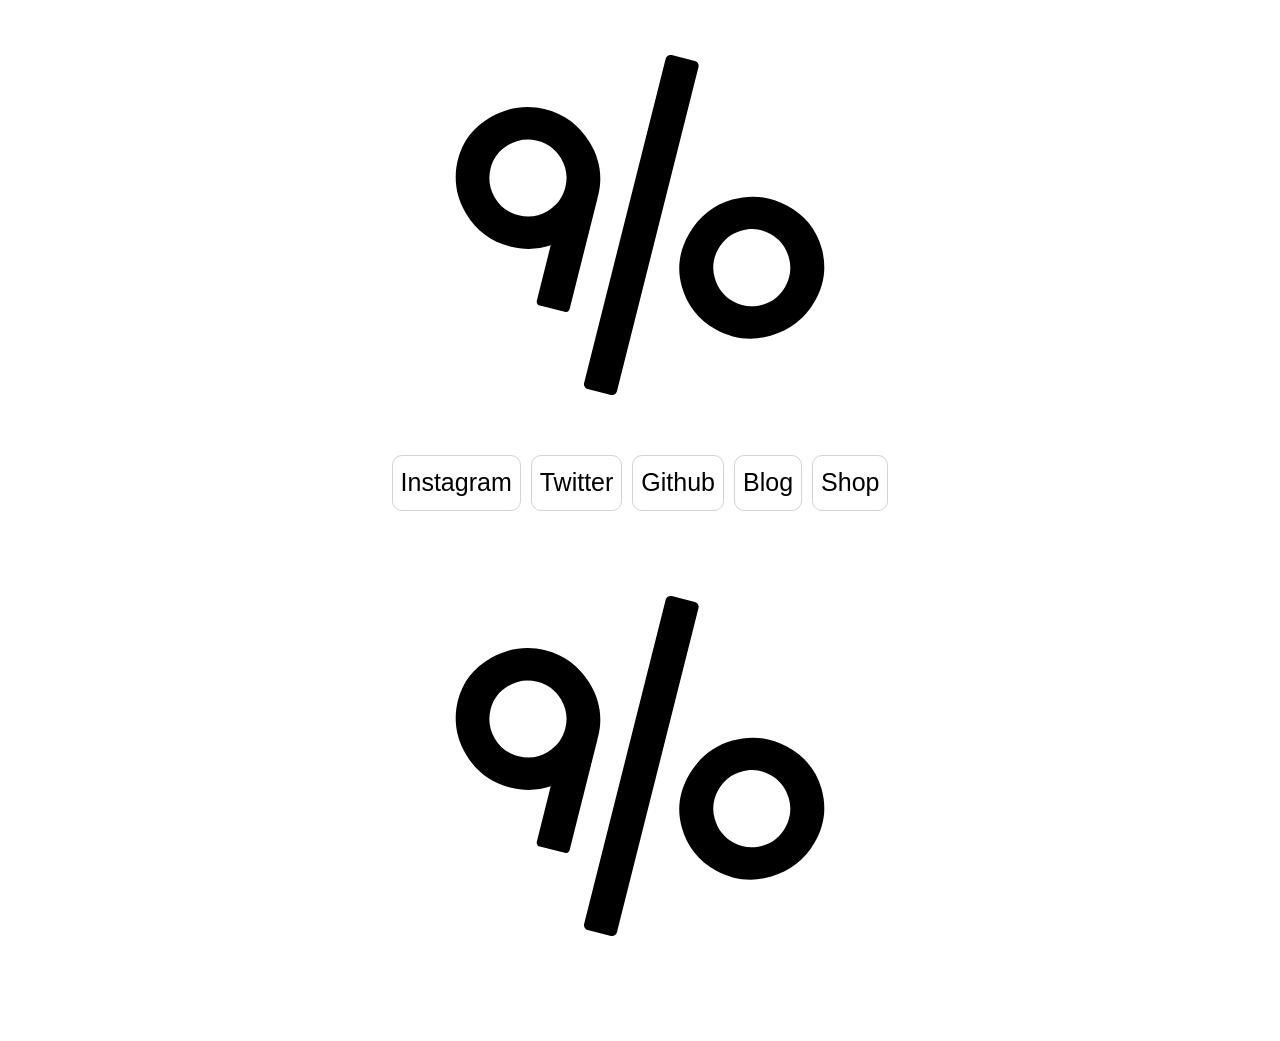
==== commit e87e2443: "trying this out.. it worked local once.. so here goes nothing" ====
--- a/index.html
+++ b/index.html
@@ -30,8 +30,7 @@
             <a role="button" class="btn btn-outline-primary" href="https://github.com/90-Percent-Art">Github</a>
             <a role="button" class="btn btn-outline-primary" href="https://90percentart.blogspot.com/">Blog</a>
             <a role="button" class="btn btn-outline-primary" href="store.html">Shop</a>
-            <a role="button" class="btn btn-outline-primary" href="make.html" aria-current="page">Make</a>
-
+         
 		</div>
 
         <div class="d-flex justify-content-center" id="mulch">
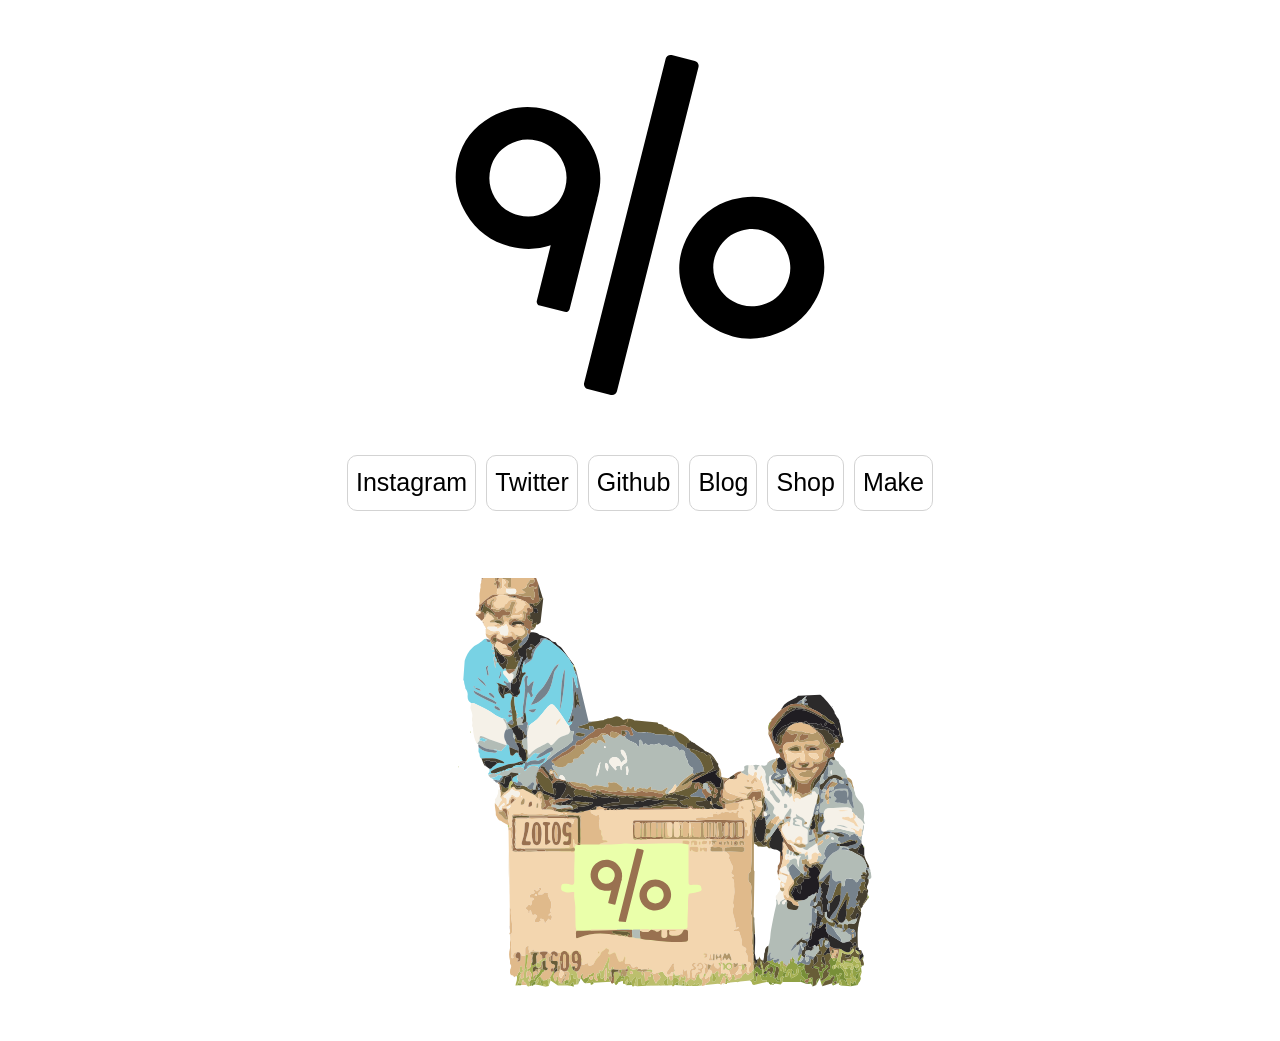
==== commit 23e3fc20: "trying this out.. it worked local once.. so here goes nothing" ====
--- a/index.html
+++ b/index.html
@@ -30,7 +30,8 @@
             <a role="button" class="btn btn-outline-primary" href="https://github.com/90-Percent-Art">Github</a>
             <a role="button" class="btn btn-outline-primary" href="https://90percentart.blogspot.com/">Blog</a>
             <a role="button" class="btn btn-outline-primary" href="store.html">Shop</a>
-         
+            <a role="button" class="btn btn-outline-primary" href="make.html" aria-current="page">Make</a>
+
 		</div>
 
         <div class="d-flex justify-content-center" id="mulch">
